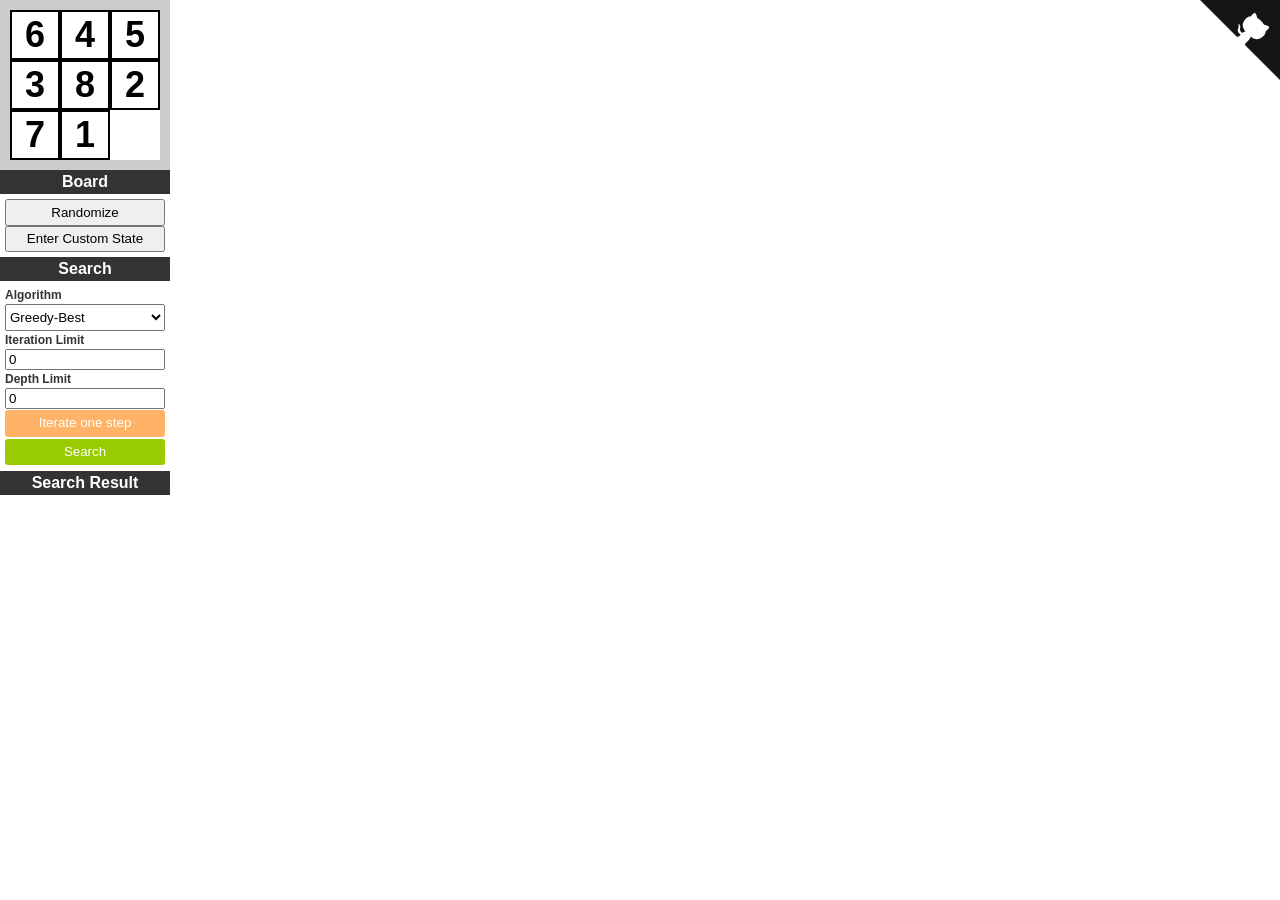
==== index.html @ b962304d "no limit on iteration" ====
<!doctype html>
<html lang="en">
<head>
    <meta charset="utf-8">

    <title>8-Puzzle Solver</title>
    <meta name="description" content="8 puzzle solver and tree visualizer. Supports breadth-first,
        uniform-cost, depth-first, iterative-deepening, greedy-best and A* search algorithms.">
    <meta name="author" content="Deniz Gurkaynak">
    <meta name="viewport" content="width=device-width, initial-scale=1">
    <link rel="icon" type="image/png" href="./favicon.png" />

    <style>.vis .overlay{position:absolute;top:0;left:0;width:100%;height:100%;z-index:10}.vis-active{box-shadow:0 0 10px #86d5f8}.vis [class*=span]{min-height:0;width:auto}div.vis-configuration{position:relative;display:block;float:left;font-size:12px}div.vis-configuration-wrapper{display:block;width:700px}div.vis-configuration-wrapper::after{clear:both;content:"";display:block}div.vis-configuration.vis-config-option-container{display:block;width:495px;background-color:#fff;border:2px solid #f7f8fa;border-radius:4px;margin-top:20px;left:10px;padding-left:5px}div.vis-configuration.vis-config-button{display:block;width:495px;height:25px;vertical-align:middle;line-height:25px;background-color:#f7f8fa;border:2px solid #ceced0;border-radius:4px;margin-top:20px;left:10px;padding-left:5px;cursor:pointer;margin-bottom:30px}div.vis-configuration.vis-config-button.hover{background-color:#4588e6;border:2px solid #214373;color:#fff}div.vis-configuration.vis-config-item{display:block;float:left;width:495px;height:25px;vertical-align:middle;line-height:25px}div.vis-configuration.vis-config-item.vis-config-s2{left:10px;background-color:#f7f8fa;padding-left:5px;border-radius:3px}div.vis-configuration.vis-config-item.vis-config-s3{left:20px;background-color:#e4e9f0;padding-left:5px;border-radius:3px}div.vis-configuration.vis-config-item.vis-config-s4{left:30px;background-color:#cfd8e6;padding-left:5px;border-radius:3px}div.vis-configuration.vis-config-header{font-size:18px;font-weight:700}div.vis-configuration.vis-config-label{width:120px;height:25px;line-height:25px}div.vis-configuration.vis-config-label.vis-config-s3{width:110px}div.vis-configuration.vis-config-label.vis-config-s4{width:100px}div.vis-configuration.vis-config-colorBlock{top:1px;width:30px;height:19px;border:1px solid #444;border-radius:2px;padding:0;margin:0;cursor:pointer}input.vis-configuration.vis-config-checkbox{left:-5px}input.vis-configuration.vis-config-rangeinput{position:relative;top:-5px;width:60px;padding:1px;margin:0;pointer-events:none}input.vis-configuration.vis-config-range{-webkit-appearance:none;border:0 solid #fff;background-color:rgba(0,0,0,0);width:300px;height:20px}input.vis-configuration.vis-config-range::-webkit-slider-runnable-track{width:300px;height:5px;background:#dedede;background:-moz-linear-gradient(top,#dedede 0,#c8c8c8 99%);background:-webkit-gradient(linear,left top,left bottom,color-stop(0,#dedede),color-stop(99%,#c8c8c8));background:-webkit-linear-gradient(top,#dedede 0,#c8c8c8 99%);background:-o-linear-gradient(top,#dedede 0,#c8c8c8 99%);background:-ms-linear-gradient(top,#dedede 0,#c8c8c8 99%);background:linear-gradient(to bottom,#dedede 0,#c8c8c8 99%);border:1px solid #999;box-shadow:#aaa 0 0 3px 0;border-radius:3px}input.vis-configuration.vis-config-range::-webkit-slider-thumb{-webkit-appearance:none;border:1px solid #14334b;height:17px;width:17px;border-radius:50%;background:#3876c2;background:-moz-linear-gradient(top,#3876c2 0,#385380 100%);background:-webkit-gradient(linear,left top,left bottom,color-stop(0,#3876c2),color-stop(100%,#385380));background:-webkit-linear-gradient(top,#3876c2 0,#385380 100%);background:-o-linear-gradient(top,#3876c2 0,#385380 100%);background:-ms-linear-gradient(top,#3876c2 0,#385380 100%);background:linear-gradient(to bottom,#3876c2 0,#385380 100%);box-shadow:#111927 0 0 1px 0;margin-top:-7px}input.vis-configuration.vis-config-range:focus{outline:0}input.vis-configuration.vis-config-range:focus::-webkit-slider-runnable-track{background:#9d9d9d;background:-moz-linear-gradient(top,#9d9d9d 0,#c8c8c8 99%);background:-webkit-gradient(linear,left top,left bottom,color-stop(0,#9d9d9d),color-stop(99%,#c8c8c8));background:-webkit-linear-gradient(top,#9d9d9d 0,#c8c8c8 99%);background:-o-linear-gradient(top,#9d9d9d 0,#c8c8c8 99%);background:-ms-linear-gradient(top,#9d9d9d 0,#c8c8c8 99%);background:linear-gradient(to bottom,#9d9d9d 0,#c8c8c8 99%)}input.vis-configuration.vis-config-range::-moz-range-track{width:300px;height:10px;background:#dedede;background:-moz-linear-gradient(top,#dedede 0,#c8c8c8 99%);background:-webkit-gradient(linear,left top,left bottom,color-stop(0,#dedede),color-stop(99%,#c8c8c8));background:-webkit-linear-gradient(top,#dedede 0,#c8c8c8 99%);background:-o-linear-gradient(top,#dedede 0,#c8c8c8 99%);background:-ms-linear-gradient(top,#dedede 0,#c8c8c8 99%);background:linear-gradient(to bottom,#dedede 0,#c8c8c8 99%);border:1px solid #999;box-shadow:#aaa 0 0 3px 0;border-radius:3px}input.vis-configuration.vis-config-range::-moz-range-thumb{border:none;height:16px;width:16px;border-radius:50%;background:#385380}input.vis-configuration.vis-config-range:-moz-focusring{outline:#fff solid 1px;outline-offset:-1px}input.vis-configuration.vis-config-range::-ms-track{width:300px;height:5px;background:0 0;border-color:transparent;border-width:6px 0;color:transparent}input.vis-configuration.vis-config-range::-ms-fill-lower{background:#777;border-radius:10px}input.vis-configuration.vis-config-range::-ms-fill-upper{background:#ddd;border-radius:10px}input.vis-configuration.vis-config-range::-ms-thumb{border:none;height:16px;width:16px;border-radius:50%;background:#385380}input.vis-configuration.vis-config-range:focus::-ms-fill-lower{background:#888}input.vis-configuration.vis-config-range:focus::-ms-fill-upper{background:#ccc}.vis-configuration-popup{position:absolute;background:rgba(57,76,89,.85);border:2px solid #f2faff;line-height:30px;height:30px;width:150px;text-align:center;color:#fff;font-size:14px;border-radius:4px;-webkit-transition:opacity .3s ease-in-out;-moz-transition:opacity .3s ease-in-out;transition:opacity .3s ease-in-out}.vis-configuration-popup:after,.vis-configuration-popup:before{left:100%;top:50%;border:solid transparent;content:" ";height:0;width:0;position:absolute;pointer-events:none}.vis-configuration-popup:after{border-color:rgba(136,183,213,0);border-left-color:rgba(57,76,89,.85);border-width:8px;margin-top:-8px}.vis-configuration-popup:before{border-color:rgba(194,225,245,0);border-left-color:#f2faff;border-width:12px;margin-top:-12px}div.vis-tooltip{position:absolute;visibility:hidden;padding:5px;white-space:nowrap;font-family:verdana;font-size:14px;color:#000;background-color:#f5f4ed;-moz-border-radius:3px;-webkit-border-radius:3px;border-radius:3px;border:1px solid #808074;box-shadow:3px 3px 10px rgba(0,0,0,.2);pointer-events:none;z-index:5}div.vis-color-picker{position:absolute;top:0;left:30px;margin-top:-140px;margin-left:30px;width:310px;height:444px;z-index:1;padding:10px;border-radius:15px;background-color:#fff;display:none;box-shadow:rgba(0,0,0,.5) 0 0 10px 0}div.vis-color-picker div.vis-arrow{position:absolute;top:147px;left:5px}div.vis-color-picker div.vis-arrow::after,div.vis-color-picker div.vis-arrow::before{right:100%;top:50%;border:solid transparent;content:" ";height:0;width:0;position:absolute;pointer-events:none}div.vis-color-picker div.vis-arrow:after{border-color:rgba(255,255,255,0);border-right-color:#fff;border-width:30px;margin-top:-30px}div.vis-color-picker div.vis-color{position:absolute;width:289px;height:289px;cursor:pointer}div.vis-color-picker div.vis-brightness{position:absolute;top:313px}div.vis-color-picker div.vis-opacity{position:absolute;top:350px}div.vis-color-picker div.vis-selector{position:absolute;top:137px;left:137px;width:15px;height:15px;border-radius:15px;border:1px solid #fff;background:#4c4c4c;background:-moz-linear-gradient(top,#4c4c4c 0,#595959 12%,#666 25%,#474747 39%,#2c2c2c 50%,#000 51%,#111 60%,#2b2b2b 76%,#1c1c1c 91%,#131313 100%);background:-webkit-gradient(linear,left top,left bottom,color-stop(0,#4c4c4c),color-stop(12%,#595959),color-stop(25%,#666),color-stop(39%,#474747),color-stop(50%,#2c2c2c),color-stop(51%,#000),color-stop(60%,#111),color-stop(76%,#2b2b2b),color-stop(91%,#1c1c1c),color-stop(100%,#131313));background:-webkit-linear-gradient(top,#4c4c4c 0,#595959 12%,#666 25%,#474747 39%,#2c2c2c 50%,#000 51%,#111 60%,#2b2b2b 76%,#1c1c1c 91%,#131313 100%);background:-o-linear-gradient(top,#4c4c4c 0,#595959 12%,#666 25%,#474747 39%,#2c2c2c 50%,#000 51%,#111 60%,#2b2b2b 76%,#1c1c1c 91%,#131313 100%);background:-ms-linear-gradient(top,#4c4c4c 0,#595959 12%,#666 25%,#474747 39%,#2c2c2c 50%,#000 51%,#111 60%,#2b2b2b 76%,#1c1c1c 91%,#131313 100%);background:linear-gradient(to bottom,#4c4c4c 0,#595959 12%,#666 25%,#474747 39%,#2c2c2c 50%,#000 51%,#111 60%,#2b2b2b 76%,#1c1c1c 91%,#131313 100%)}div.vis-color-picker div.vis-initial-color,div.vis-color-picker div.vis-new-color{width:140px;height:20px;top:380px;font-size:10px;color:rgba(0,0,0,.4);line-height:20px;vertical-align:middle;position:absolute}div.vis-color-picker div.vis-new-color{border:1px solid rgba(0,0,0,.1);border-radius:5px;left:159px;text-align:right;padding-right:2px}div.vis-color-picker div.vis-initial-color{border:1px solid rgba(0,0,0,.1);border-radius:5px;left:10px;text-align:left;padding-left:2px}div.vis-color-picker div.vis-label{position:absolute;width:300px;left:10px}div.vis-color-picker div.vis-label.vis-brightness{top:300px}div.vis-color-picker div.vis-label.vis-opacity{top:338px}div.vis-color-picker div.vis-button{position:absolute;width:68px;height:25px;border-radius:10px;vertical-align:middle;text-align:center;line-height:25px;top:410px;border:2px solid #d9d9d9;background-color:#f7f7f7;cursor:pointer}div.vis-color-picker div.vis-button.vis-cancel{left:5px}div.vis-color-picker div.vis-button.vis-load{left:82px}div.vis-color-picker div.vis-button.vis-apply{left:159px}div.vis-color-picker div.vis-button.vis-save{left:236px}div.vis-color-picker input.vis-range{width:290px;height:20px}div.vis-network div.vis-manipulation{box-sizing:content-box;border-width:0;border-bottom:1px;border-style:solid;border-color:#d6d9d8;background:#fff;background:-moz-linear-gradient(top,#fff 0,#fcfcfc 48%,#fafafa 50%,#fcfcfc 100%);background:-webkit-gradient(linear,left top,left bottom,color-stop(0,#fff),color-stop(48%,#fcfcfc),color-stop(50%,#fafafa),color-stop(100%,#fcfcfc));background:-webkit-linear-gradient(top,#fff 0,#fcfcfc 48%,#fafafa 50%,#fcfcfc 100%);background:-o-linear-gradient(top,#fff 0,#fcfcfc 48%,#fafafa 50%,#fcfcfc 100%);background:-ms-linear-gradient(top,#fff 0,#fcfcfc 48%,#fafafa 50%,#fcfcfc 100%);background:linear-gradient(to bottom,#fff 0,#fcfcfc 48%,#fafafa 50%,#fcfcfc 100%);padding-top:4px;position:absolute;left:0;top:0;width:100%;height:28px}div.vis-network div.vis-edit-mode{position:absolute;left:0;top:5px;height:30px}div.vis-network div.vis-close{position:absolute;right:0;top:0;width:30px;height:30px;background-position:20px 3px;background-repeat:no-repeat;background-image:url(img/network/cross.png);cursor:pointer;-webkit-touch-callout:none;-webkit-user-select:none;-khtml-user-select:none;-moz-user-select:none;-ms-user-select:none;user-select:none}div.vis-network div.vis-close:hover{opacity:.6}div.vis-network div.vis-edit-mode div.vis-button,div.vis-network div.vis-manipulation div.vis-button{float:left;font-family:verdana;font-size:12px;-moz-border-radius:15px;border-radius:15px;display:inline-block;background-position:0 0;background-repeat:no-repeat;height:24px;margin-left:10px;cursor:pointer;padding:0 8px;-webkit-touch-callout:none;-webkit-user-select:none;-khtml-user-select:none;-moz-user-select:none;-ms-user-select:none;user-select:none}div.vis-network div.vis-manipulation div.vis-button:hover{box-shadow:1px 1px 8px rgba(0,0,0,.2)}div.vis-network div.vis-manipulation div.vis-button:active{box-shadow:1px 1px 8px rgba(0,0,0,.5)}div.vis-network div.vis-manipulation div.vis-button.vis-back{background-image:url(img/network/backIcon.png)}div.vis-network div.vis-manipulation div.vis-button.vis-none:hover{box-shadow:1px 1px 8px transparent;cursor:default}div.vis-network div.vis-manipulation div.vis-button.vis-none:active{box-shadow:1px 1px 8px transparent}div.vis-network div.vis-manipulation div.vis-button.vis-none{padding:0}div.vis-network div.vis-manipulation div.notification{margin:2px;font-weight:700}div.vis-network div.vis-manipulation div.vis-button.vis-add{background-image:url(img/network/addNodeIcon.png)}div.vis-network div.vis-edit-mode div.vis-button.vis-edit,div.vis-network div.vis-manipulation div.vis-button.vis-edit{background-image:url(img/network/editIcon.png)}div.vis-network div.vis-edit-mode div.vis-button.vis-edit.vis-edit-mode{background-color:#fcfcfc;border:1px solid #ccc}div.vis-network div.vis-manipulation div.vis-button.vis-connect{background-image:url(img/network/connectIcon.png)}div.vis-network div.vis-manipulation div.vis-button.vis-delete{background-image:url(img/network/deleteIcon.png)}div.vis-network div.vis-edit-mode div.vis-label,div.vis-network div.vis-manipulation div.vis-label{margin:0 0 0 23px;line-height:25px}div.vis-network div.vis-manipulation div.vis-separator-line{float:left;display:inline-block;width:1px;height:21px;background-color:#bdbdbd;margin:0 7px 0 15px}div.vis-network div.vis-navigation div.vis-button{width:34px;height:34px;-moz-border-radius:17px;border-radius:17px;position:absolute;display:inline-block;background-position:2px 2px;background-repeat:no-repeat;cursor:pointer;-webkit-touch-callout:none;-webkit-user-select:none;-khtml-user-select:none;-moz-user-select:none;-ms-user-select:none;user-select:none}div.vis-network div.vis-navigation div.vis-button:hover{box-shadow:0 0 3px 3px rgba(56,207,21,.3)}div.vis-network div.vis-navigation div.vis-button:active{box-shadow:0 0 1px 3px rgba(56,207,21,.95)}div.vis-network div.vis-navigation div.vis-button.vis-up{background-image:url(img/network/upArrow.png);bottom:50px;left:55px}div.vis-network div.vis-navigation div.vis-button.vis-down{background-image:url(img/network/downArrow.png);bottom:10px;left:55px}div.vis-network div.vis-navigation div.vis-button.vis-left{background-image:url(img/network/leftArrow.png);bottom:10px;left:15px}div.vis-network div.vis-navigation div.vis-button.vis-right{background-image:url(img/network/rightArrow.png);bottom:10px;left:95px}div.vis-network div.vis-navigation div.vis-button.vis-zoomIn{background-image:url(img/network/plus.png);bottom:10px;right:15px}div.vis-network div.vis-navigation div.vis-button.vis-zoomOut{background-image:url(img/network/minus.png);bottom:10px;right:55px}div.vis-network div.vis-navigation div.vis-button.vis-zoomExtends{background-image:url(img/network/zoomExtends.png);bottom:50px;right:15px}.vis-current-time{background-color:#ff7f6e;width:2px;z-index:1;pointer-events:none}.vis-rolling-mode-btn{height:40px;width:40px;position:absolute;top:7px;right:20px;border-radius:50%;font-size:28px;cursor:pointer;opacity:.8;color:#fff;font-weight:700;text-align:center;background:#3876c2}.vis-rolling-mode-btn:before{content:"\26F6"}.vis-rolling-mode-btn:hover{opacity:1}.vis-custom-time{background-color:#6e94ff;width:2px;cursor:move;z-index:1}.vis-panel.vis-background.vis-horizontal .vis-grid.vis-horizontal{position:absolute;width:100%;height:0;border-bottom:1px solid}.vis-panel.vis-background.vis-horizontal .vis-grid.vis-minor{border-color:#e5e5e5}.vis-panel.vis-background.vis-horizontal .vis-grid.vis-major{border-color:#bfbfbf}.vis-data-axis .vis-y-axis.vis-major{width:100%;position:absolute;color:#4d4d4d;white-space:nowrap}.vis-data-axis .vis-y-axis.vis-major.vis-measure{padding:0;margin:0;border:0;visibility:hidden;width:auto}.vis-data-axis .vis-y-axis.vis-minor{position:absolute;width:100%;color:#bebebe;white-space:nowrap}.vis-data-axis .vis-y-axis.vis-minor.vis-measure{padding:0;margin:0;border:0;visibility:hidden;width:auto}.vis-data-axis .vis-y-axis.vis-title{position:absolute;color:#4d4d4d;white-space:nowrap;bottom:20px;text-align:center}.vis-data-axis .vis-y-axis.vis-title.vis-measure{padding:0;margin:0;visibility:hidden;width:auto}.vis-data-axis .vis-y-axis.vis-title.vis-left{bottom:0;-webkit-transform-origin:left top;-moz-transform-origin:left top;-ms-transform-origin:left top;-o-transform-origin:left top;transform-origin:left bottom;-webkit-transform:rotate(-90deg);-moz-transform:rotate(-90deg);-ms-transform:rotate(-90deg);-o-transform:rotate(-90deg);transform:rotate(-90deg)}.vis-data-axis .vis-y-axis.vis-title.vis-right{bottom:0;-webkit-transform-origin:right bottom;-moz-transform-origin:right bottom;-ms-transform-origin:right bottom;-o-transform-origin:right bottom;transform-origin:right bottom;-webkit-transform:rotate(90deg);-moz-transform:rotate(90deg);-ms-transform:rotate(90deg);-o-transform:rotate(90deg);transform:rotate(90deg)}.vis-legend{background-color:rgba(247,252,255,.65);padding:5px;border:1px solid #b3b3b3;box-shadow:2px 2px 10px rgba(154,154,154,.55)}.vis-legend-text{white-space:nowrap;display:inline-block}.vis-item{position:absolute;color:#1a1a1a;border-color:#97b0f8;border-width:1px;background-color:#d5ddf6;display:inline-block;z-index:1}.vis-item.vis-point.vis-selected,.vis-item.vis-selected{background-color:#fff785}.vis-item.vis-selected{border-color:#ffc200;z-index:2}.vis-editable.vis-selected{cursor:move}.vis-item.vis-box{text-align:center;border-style:solid;border-radius:2px}.vis-item.vis-point{background:0 0}.vis-item.vis-dot{position:absolute;padding:0;border-width:4px;border-style:solid;border-radius:4px}.vis-item.vis-range{border-style:solid;border-radius:2px;box-sizing:border-box}.vis-item.vis-background{border:none;background-color:rgba(213,221,246,.4);box-sizing:border-box;padding:0;margin:0}.vis-item .vis-item-overflow{position:relative;width:100%;height:100%;padding:0;margin:0;overflow:hidden}.vis-item-visible-frame{white-space:nowrap}.vis-item.vis-range .vis-item-content{position:relative;display:inline-block}.vis-item.vis-background .vis-item-content{position:absolute;display:inline-block}.vis-item.vis-line{padding:0;position:absolute;width:0;border-left-width:1px;border-left-style:solid}.vis-item .vis-item-content{white-space:nowrap;box-sizing:border-box;padding:5px}.vis-item .vis-onUpdateTime-tooltip{position:absolute;background:#4f81bd;color:#fff;width:200px;text-align:center;white-space:nowrap;padding:5px;border-radius:1px;transition:.4s;-o-transition:.4s;-moz-transition:.4s;-webkit-transition:.4s}.vis-item .vis-delete,.vis-item .vis-delete-rtl{position:absolute;top:0;width:24px;height:24px;box-sizing:border-box;padding:0 5px;cursor:pointer;-webkit-transition:background .2s linear;-moz-transition:background .2s linear;-ms-transition:background .2s linear;-o-transition:background .2s linear;transition:background .2s linear}.vis-item .vis-delete{right:-24px}.vis-item .vis-delete-rtl{left:-24px}.vis-item .vis-delete-rtl:after,.vis-item .vis-delete:after{content:"\00D7";color:red;font-family:arial,sans-serif;font-size:22px;font-weight:700;-webkit-transition:color .2s linear;-moz-transition:color .2s linear;-ms-transition:color .2s linear;-o-transition:color .2s linear;transition:color .2s linear}.vis-item .vis-delete-rtl:hover,.vis-item .vis-delete:hover{background:red}.vis-item .vis-delete-rtl:hover:after,.vis-item .vis-delete:hover:after{color:#fff}.vis-item .vis-drag-center{position:absolute;width:100%;height:100%;top:0;left:0;cursor:move}.vis-item.vis-range .vis-drag-left,.vis-item.vis-range .vis-drag-right{position:absolute;width:24px;max-width:20%;min-width:2px;height:100%;top:0}.vis-item.vis-range .vis-drag-left{left:-4px;cursor:w-resize}.vis-item.vis-range .vis-drag-right{right:-4px;cursor:e-resize}.vis-range.vis-item.vis-readonly .vis-drag-left,.vis-range.vis-item.vis-readonly .vis-drag-right{cursor:auto}.vis-labelset .vis-label.draggable,.vis-nesting-group{cursor:pointer}.vis-itemset{position:relative;padding:0;margin:0;box-sizing:border-box}.vis-itemset .vis-background,.vis-itemset .vis-foreground{position:absolute;width:100%;height:100%;overflow:visible}.vis-axis{position:absolute;width:100%;height:0;left:0;z-index:1}.vis-foreground .vis-group{position:relative;box-sizing:border-box;border-bottom:1px solid #bfbfbf}.vis-foreground .vis-group:last-child{border-bottom:none}.vis-nested-group{background:#f5f5f5}.vis-label.vis-nesting-group.expanded:before{content:"\25BC"}.vis-label.vis-nesting-group.collapsed-rtl:before{content:"\25C0"}.vis-label.vis-nesting-group.collapsed:before{content:"\25B6"}.vis-overlay{position:absolute;top:0;left:0;width:100%;height:100%;z-index:10}.vis-labelset,.vis-labelset .vis-label{position:relative;box-sizing:border-box}.vis-labelset{overflow:hidden}.vis-labelset .vis-label{left:0;top:0;width:100%;color:#4d4d4d;border-bottom:1px solid #bfbfbf}.vis-labelset .vis-label:last-child{border-bottom:none}.vis-labelset .vis-label .vis-inner{display:inline-block;padding:5px}.vis-labelset .vis-label .vis-inner.vis-hidden{padding:0}.vis-panel{position:absolute;padding:0;margin:0;box-sizing:border-box}.vis-panel.vis-bottom,.vis-panel.vis-center,.vis-panel.vis-left,.vis-panel.vis-right,.vis-panel.vis-top{border:1px #bfbfbf}.vis-panel.vis-center,.vis-panel.vis-left,.vis-panel.vis-right{border-top-style:solid;border-bottom-style:solid;overflow:hidden}.vis-left.vis-panel.vis-vertical-scroll,.vis-right.vis-panel.vis-vertical-scroll{height:100%;overflow-x:hidden;overflow-y:scroll}.vis-background,.vis-time-axis,.vis-timeline{overflow:hidden}.vis-left.vis-panel.vis-vertical-scroll{direction:rtl}.vis-left.vis-panel.vis-vertical-scroll .vis-content,.vis-right.vis-panel.vis-vertical-scroll{direction:ltr}.vis-right.vis-panel.vis-vertical-scroll .vis-content{direction:rtl}.vis-panel.vis-bottom,.vis-panel.vis-center,.vis-panel.vis-top{border-left-style:solid;border-right-style:solid}.vis-panel>.vis-content{position:relative}.vis-panel .vis-shadow{position:absolute;width:100%;height:1px;box-shadow:0 0 10px rgba(0,0,0,.8)}.vis-panel .vis-shadow.vis-top{top:-1px;left:0}.vis-panel .vis-shadow.vis-bottom{bottom:-1px;left:0}.vis-graph-group0{fill:#4f81bd;fill-opacity:0;stroke-width:2px;stroke:#4f81bd}.vis-graph-group1{fill:#f79646;fill-opacity:0;stroke-width:2px;stroke:#f79646}.vis-graph-group2{fill:#8c51cf;fill-opacity:0;stroke-width:2px;stroke:#8c51cf}.vis-graph-group3{fill:#75c841;fill-opacity:0;stroke-width:2px;stroke:#75c841}.vis-graph-group4{fill:#ff0100;fill-opacity:0;stroke-width:2px;stroke:#ff0100}.vis-graph-group5{fill:#37d8e6;fill-opacity:0;stroke-width:2px;stroke:#37d8e6}.vis-graph-group6{fill:#042662;fill-opacity:0;stroke-width:2px;stroke:#042662}.vis-graph-group7{fill:#00ff26;fill-opacity:0;stroke-width:2px;stroke:#00ff26}.vis-graph-group8{fill:#f0f;fill-opacity:0;stroke-width:2px;stroke:#f0f}.vis-graph-group9{fill:#8f3938;fill-opacity:0;stroke-width:2px;stroke:#8f3938}.vis-timeline .vis-fill{fill-opacity:.1;stroke:none}.vis-timeline .vis-bar{fill-opacity:.5;stroke-width:1px}.vis-timeline .vis-point{stroke-width:2px;fill-opacity:1}.vis-timeline .vis-legend-background{stroke-width:1px;fill-opacity:.9;fill:#fff;stroke:#c2c2c2}.vis-timeline .vis-outline{stroke-width:1px;fill-opacity:1;fill:#fff;stroke:#e5e5e5}.vis-timeline .vis-icon-fill{fill-opacity:.3;stroke:none}.vis-time-axis{position:relative}.vis-time-axis.vis-foreground{top:0;left:0;width:100%}.vis-time-axis.vis-background{position:absolute;top:0;left:0;width:100%;height:100%}.vis-time-axis .vis-text{position:absolute;color:#4d4d4d;padding:3px;overflow:hidden;box-sizing:border-box;white-space:nowrap}#controls #search,#controls #searchStep,#controls #searchStop,#controls .heading{color:#fff;line-height:150%}.vis-time-axis .vis-text.vis-measure{position:absolute;padding-left:0;padding-right:0;margin-left:0;margin-right:0;visibility:hidden}.vis-time-axis .vis-grid.vis-vertical{position:absolute;border-left:1px solid}.vis-time-axis .vis-grid.vis-vertical-rtl{position:absolute;border-right:1px solid}.vis-time-axis .vis-grid.vis-minor{border-color:#e5e5e5}.vis-time-axis .vis-grid.vis-major{border-color:#bfbfbf}.vis-timeline{position:relative;border:1px solid #bfbfbf;padding:0;margin:0;box-sizing:border-box}#board,#controls,#visualization,.board-item{position:absolute}html,margin{margin:0;padding:0;font-family:Arial,Helvetica,sans-serif;font-size:16px}#board{width:150px;height:150px;top:0;left:0;border:10px solid #ccc}.board-item{border:2px solid #000;font-size:36px;font-weight:800;line-height:46px;text-align:center;width:50px;height:50px;box-sizing:border-box;top:0;left:0}#controls label,#searchResult{font-size:.75em}#board.animation .board-item{-webkit-transition:all .5s;transition:all .5s}#controls{width:170px;top:170px;left:0;bottom:0;overflow-y:auto}#controls button,select{width:100%;height:2em}#controls input[type=number]{width:100%;box-sizing:border-box}#controls .heading{background:#333;font-weight:700;text-align:center}#controls label{display:block;background:#fff;color:#333;text-align:left;line-height:150%;font-weight:800}#visualization{left:170px;top:0;bottom:0;right:0}.vis-configuration-wrapper{display:none!important}#controls #search{width:100%;background:#9c0;border:0;border-radius:3px;margin:1px 0}#controls #searchStop{width:100%;background:#f66;border:0;border-radius:3px;margin:1px 0}#controls #searchStep{width:100%;background:#ffb366;border:0;border-radius:3px;margin:1px 0}#controls .content{margin:5px}</style>

</head>

<body>
    <div id="board">
        <div id="board-item-1" class="board-item">1</div>
        <div id="board-item-2" class="board-item">2</div>
        <div id="board-item-3" class="board-item">3</div>
        <div id="board-item-4" class="board-item">4</div>
        <div id="board-item-5" class="board-item">5</div>
        <div id="board-item-6" class="board-item">6</div>
        <div id="board-item-7" class="board-item">7</div>
        <div id="board-item-8" class="board-item">8</div>
    </div>
    <div id="visualization"></div>
    <div id="controls">
        <div class="heading">Board</div>
        <div class="content">
            <button id="randomize">Randomize</button>
            <button id="customInput">Enter Custom State</button>
        </div>

        <div class="heading">Search</div>
        <div class="content">
            <label>Algorithm</label>
            <select id="searchType">
                <option value="breadthFirst">Breadth-First</option>
                <option value="uniformCost">Uniform-Cost</option>
                <option value="depthFirst">Depth-First</option>
                <option value="iterativeDeepening">Iterative-Deepening</option>
                <option value="greedyBest" selected>Greedy-Best</option>
                <option value="aStar">A*</option>
            </select>
            <label>Iteration Limit</label>
            <input type="number" id="iterationLimit" value="0">
            <label>Depth Limit</label>
            <input type="number" id="depthLimit" value="0">
            <label style="display: none;">
                <input type="checkbox" id="visualizationCheck" checked>
                Visualization
            </label>
            <label style="display: none;">
                <input type="checkbox" id="expandedNodeCheck">
                Early check optimization
            </label>

            <button id="searchStep">Iterate one step</button>
            <button id="search">Search</button>
            <button id="searchStop" style="display: none;">Stop</button>
        </div>

        <div class="heading">Search Result</div>
        <div id="searchResult" class="content"></div>
    </div>

    <a href="https://github.com/dgurkaynak/8-puzzle-solver" class="github-corner" aria-label="View source on Github"><svg width="80" height="80" viewBox="0 0 250 250" style="fill:#151513; color:#fff; position: absolute; top: 0; border: 0; right: 0;" aria-hidden="true"><path d="M0,0 L115,115 L130,115 L142,142 L250,250 L250,0 Z"></path><path d="M128.3,109.0 C113.8,99.7 119.0,89.6 119.0,89.6 C122.0,82.7 120.5,78.6 120.5,78.6 C119.2,72.0 123.4,76.3 123.4,76.3 C127.3,80.9 125.5,87.3 125.5,87.3 C122.9,97.6 130.6,101.9 134.4,103.2" fill="currentColor" style="transform-origin: 130px 106px;" class="octo-arm"></path><path d="M115.0,115.0 C114.9,115.1 118.7,116.5 119.8,115.4 L133.7,101.6 C136.9,99.2 139.9,98.4 142.2,98.6 C133.8,88.0 127.5,74.4 143.8,58.0 C148.5,53.4 154.0,51.2 159.7,51.0 C160.3,49.4 163.2,43.6 171.4,40.1 C171.4,40.1 176.1,42.5 178.8,56.2 C183.1,58.6 187.2,61.8 190.9,65.4 C194.5,69.0 197.7,73.2 200.1,77.6 C213.8,80.2 216.3,84.9 216.3,84.9 C212.7,93.1 206.9,96.0 205.4,96.6 C205.1,102.4 203.0,107.8 198.3,112.5 C181.9,128.9 168.3,122.5 157.7,114.1 C157.9,116.9 156.7,120.9 152.7,124.9 L141.0,136.5 C139.8,137.7 141.6,141.9 141.8,141.8 Z" fill="currentColor" class="octo-body"></path></svg></a><style>.github-corner:hover .octo-arm{animation:octocat-wave 560ms ease-in-out}@keyframes octocat-wave{0%,100%{transform:rotate(0)}20%,60%{transform:rotate(-25deg)}40%,80%{transform:rotate(10deg)}}@media (max-width:500px){.github-corner:hover .octo-arm{animation:none}.github-corner .octo-arm{animation:octocat-wave 560ms ease-in-out}}</style>

    <script>(function(){function Js(t,e,i){switch(i.length){case 0:return t.call(e);case 1:return t.call(e,i[0]);case 2:return t.call(e,i[0],i[1]);case 3:return t.call(e,i[0],i[1],i[2])}return t.apply(e,i)}function Qs(t,e,i,n){for(var o=-1,s=null==t?0:t.length;++o<s;){var r=t[o];e(n,r,i(r),t)}return n}function tr(t,e){for(var i=-1,n=null==t?0:t.length;++i<n&&!1!==e(t[i],i,t););return t}function er(t,e){for(var i=-1,n=null==t?0:t.length;++i<n;)if(!e(t[i],i,t))return!1;return!0}function ir(t,e){for(var i=-1,n=null==t?0:t.length,o=0,s=[];++i<n;){var r=t[i];e(r,i,t)&&(s[o++]=r)}return s}function nr(t,e){return!(null==t||!t.length)&&-1<cr(t,e,0)}function or(t,e,i){for(var n=-1,o=null==t?0:t.length;++n<o;)if(i(e,t[n]))return!0;return!1}function sr(t,e){for(var i=-1,n=null==t?0:t.length,o=Array(n);++i<n;)o[i]=e(t[i],i,t);return o}function rr(t,e){for(var i=-1,n=e.length,o=t.length;++i<n;)t[o+i]=e[i];return t}function ar(t,e,i,n){var o=-1,s=null==t?0:t.length;for(n&&s&&(i=t[++o]);++o<s;)i=e(i,t[o],o,t);return i}function hr(t,e,i,n){var o=null==t?0:t.length;for(n&&o&&(i=t[--o]);o--;)i=e(i,t[o],o,t);return i}function dr(t,e){for(var i=-1,n=null==t?0:t.length;++i<n;)if(e(t[i],i,t))return!0;return!1}function lr(t,n,e){var o;return e(t,function(t,e,i){if(n(t,e,i))return o=e,!1}),o}function ur(t,e,i,n){for(var o=t.length,s=i+(n?1:-1);n?s--:++s<o;)if(e(t[s],s,t))return s;return-1}function cr(t,e,i){return e==e?function(t,e,i){for(var n=i-1,o=t.length;++n<o;)if(t[n]===e)return n;return-1}(t,e,i):ur(t,fr,i)}function pr(t,e,i,n){for(var o=i-1,s=t.length;++o<s;)if(n(t[o],e))return o;return-1}function fr(t){return t!=t}function mr(t,e){var i=null==t?0:t.length;return i?yr(t,e)/i:Hr}function vr(e){return function(t){return null==t?Ar:t[e]}}function t(e){return function(t){return null==e?Ar:e[t]}}function gr(t,n,o,s,e){return e(t,function(t,e,i){o=s?(s=!1,t):n(o,t,e,i)}),o}function yr(t,e){for(var i,n=-1,o=t.length;++n<o;){var s=e(t[n]);s!==Ar&&(i=i===Ar?s:i+s)}return i}function br(t,e){for(var i=-1,n=Array(t);++i<t;)n[i]=e(i);return n}function _r(t){return t?t.slice(0,Rr(t)+1).replace(Pa,""):t}function wr(e){return function(t){return e(t)}}function xr(e,t){return sr(t,function(t){return e[t]})}function kr(t,e){return t.has(e)}function Sr(t,e){for(var i=-1,n=t.length;++i<n&&-1<cr(e,t[i],0););return i}function Dr(t,e){for(var i=t.length;i--&&-1<cr(e,t[i],0););return i}function Er(t){return"\\"+R[t]}function Mr(t){return N.test(t)}function Or(t){var i=-1,n=Array(t.size);return t.forEach(function(t,e){n[++i]=[e,t]}),n}function Cr(e,i){return function(t){return e(i(t))}}function Tr(t,e){for(var i=-1,n=t.length,o=0,s=[];++i<n;){var r=t[i];r!==e&&r!==Br||(t[i]=Br,s[o++]=i)}return s}function Ir(t){var e=-1,i=Array(t.size);return t.forEach(function(t){i[++e]=t}),i}function Pr(t){return Mr(t)?function(t){for(var e=P.lastIndex=0;P.test(t);)++e;return e}(t):H(t)}function Nr(t){return Mr(t)?function(t){return t.match(P)||[]}(t):function(t){return t.split("")}(t)}function Rr(t){for(var e=t.length;e--&&i.test(t.charAt(e)););return e}var Ar,Lr="Expected a function",zr="__lodash_hash_undefined__",Br="__lodash_placeholder__",Fr=128,jr=9007199254740991,Hr=NaN,Wr=4294967295,Yr=[["ary",Fr],["bind",1],["bindKey",2],["curry",8],["curryRight",16],["flip",512],["partial",32],["partialRight",64],["rearg",256]],Gr="[object Arguments]",Vr="[object Array]",Ur="[object Boolean]",qr="[object Date]",Xr="[object Error]",Zr="[object Function]",Kr="[object GeneratorFunction]",$r="[object Map]",Jr="[object Number]",Qr="[object Object]",ta="[object Promise]",ea="[object RegExp]",ia="[object Set]",na="[object String]",oa="[object Symbol]",sa="[object WeakMap]",ra="[object ArrayBuffer]",aa="[object DataView]",ha="[object Float32Array]",da="[object Float64Array]",la="[object Int8Array]",ua="[object Int16Array]",ca="[object Int32Array]",pa="[object Uint8Array]",fa="[object Uint8ClampedArray]",ma="[object Uint16Array]",va="[object Uint32Array]",ga=/\b__p \+= '';/g,ya=/\b(__p \+=) '' \+/g,ba=/(__e\(.*?\)|\b__t\)) \+\n'';/g,_a=/&(?:amp|lt|gt|quot|#39);/g,wa=/[&<>"']/g,xa=RegExp(_a.source),ka=RegExp(wa.source),Sa=/<%-([\s\S]+?)%>/g,Da=/<%([\s\S]+?)%>/g,Ea=/<%=([\s\S]+?)%>/g,Ma=/\.|\[(?:[^[\]]*|(["'])(?:(?!\1)[^\\]|\\.)*?\1)\]/,Oa=/^\w*$/,Ca=/[^.[\]]+|\[(?:(-?\d+(?:\.\d+)?)|(["'])((?:(?!\2)[^\\]|\\.)*?)\2)\]|(?=(?:\.|\[\])(?:\.|\[\]|$))/g,Ta=/[\\^$.*+?()[\]{}|]/g,Ia=RegExp(Ta.source),Pa=/^\s+/,i=/\s/,Na=/\{(?:\n\/\* \[wrapped with .+\] \*\/)?\n?/,Ra=/\{\n\/\* \[wrapped with (.+)\] \*/,Aa=/,? & /,La=/[^\x00-\x2f\x3a-\x40\x5b-\x60\x7b-\x7f]+/g,za=/[()=,{}\[\]\/\s]/,Ba=/\\(\\)?/g,Fa=/\$\{([^\\}]*(?:\\.[^\\}]*)*)\}/g,ja=/\w*$/,Ha=/^[-+]0x[0-9a-f]+$/i,Wa=/^0b[01]+$/i,Ya=/^\[object .+?Constructor\]$/,Ga=/^0o[0-7]+$/i,Va=/^(?:0|[1-9]\d*)$/,Ua=/[\xc0-\xd6\xd8-\xf6\xf8-\xff\u0100-\u017f]/g,qa=/($^)/,Xa=/['\n\r\u2028\u2029\\]/g,e="\\ud800-\\udfff",n="\\u0300-\\u036f\\ufe20-\\ufe2f\\u20d0-\\u20ff",o="\\u2700-\\u27bf",s="a-z\\xdf-\\xf6\\xf8-\\xff",r="A-Z\\xc0-\\xd6\\xd8-\\xde",a="\\ufe0e\\ufe0f",h="\\xac\\xb1\\xd7\\xf7\\x00-\\x2f\\x3a-\\x40\\x5b-\\x60\\x7b-\\xbf\\u2000-\\u206f \\t\\x0b\\f\\xa0\\ufeff\\n\\r\\u2028\\u2029\\u1680\\u180e\\u2000\\u2001\\u2002\\u2003\\u2004\\u2005\\u2006\\u2007\\u2008\\u2009\\u200a\\u202f\\u205f\\u3000",d="['’]",l="["+e+"]",u="["+h+"]",c="["+n+"]",p="\\d+",f="["+o+"]",m="["+s+"]",v="[^"+e+h+p+o+s+r+"]",g="\\ud83c[\\udffb-\\udfff]",y="[^"+e+"]",b="(?:\\ud83c[\\udde6-\\uddff]){2}",_="[\\ud800-\\udbff][\\udc00-\\udfff]",w="["+r+"]",x="\\u200d",k="(?:"+m+"|"+v+")",S="(?:"+w+"|"+v+")",D="(?:['’](?:d|ll|m|re|s|t|ve))?",E="(?:['’](?:D|LL|M|RE|S|T|VE))?",M="(?:"+c+"|"+g+")"+"?",O="["+a+"]?",C=O+M+("(?:"+x+"(?:"+[y,b,_].join("|")+")"+O+M+")*"),T="(?:"+[f,b,_].join("|")+")"+C,I="(?:"+[y+c+"?",c,b,_,l].join("|")+")",Za=RegExp(d,"g"),Ka=RegExp(c,"g"),P=RegExp(g+"(?="+g+")|"+I+C,"g"),$a=RegExp([w+"?"+m+"+"+D+"(?="+[u,w,"$"].join("|")+")",S+"+"+E+"(?="+[u,w+k,"$"].join("|")+")",w+"?"+k+"+"+D,w+"+"+E,"\\d*(?:1ST|2ND|3RD|(?![123])\\dTH)(?=\\b|[a-z_])","\\d*(?:1st|2nd|3rd|(?![123])\\dth)(?=\\b|[A-Z_])",p,T].join("|"),"g"),N=RegExp("["+x+e+n+a+"]"),Ja=/[a-z][A-Z]|[A-Z]{2}[a-z]|[0-9][a-zA-Z]|[a-zA-Z][0-9]|[^a-zA-Z0-9 ]/,Qa=["Array","Buffer","DataView","Date","Error","Float32Array","Float64Array","Function","Int8Array","Int16Array","Int32Array","Map","Math","Object","Promise","RegExp","Set","String","Symbol","TypeError","Uint8Array","Uint8ClampedArray","Uint16Array","Uint32Array","WeakMap","_","clearTimeout","isFinite","parseInt","setTimeout"],th=-1,eh={};eh[ha]=eh[da]=eh[la]=eh[ua]=eh[ca]=eh[pa]=eh[fa]=eh[ma]=eh[va]=!0,eh[Gr]=eh[Vr]=eh[ra]=eh[Ur]=eh[aa]=eh[qr]=eh[Xr]=eh[Zr]=eh[$r]=eh[Jr]=eh[Qr]=eh[ea]=eh[ia]=eh[na]=eh[sa]=!1;var ih={};ih[Gr]=ih[Vr]=ih[ra]=ih[aa]=ih[Ur]=ih[qr]=ih[ha]=ih[da]=ih[la]=ih[ua]=ih[ca]=ih[$r]=ih[Jr]=ih[Qr]=ih[ea]=ih[ia]=ih[na]=ih[oa]=ih[pa]=ih[fa]=ih[ma]=ih[va]=!0,ih[Xr]=ih[Zr]=ih[sa]=!1;var R={"\\":"\\","'":"'","\n":"n","\r":"r","\u2028":"u2028","\u2029":"u2029"},nh=parseFloat,oh=parseInt,A="object"==typeof global&&global&&global.Object===Object&&global,L="object"==typeof self&&self&&self.Object===Object&&self,sh=A||L||Function("return this")(),z="object"==typeof exports&&exports&&!exports.nodeType&&exports,B=z&&"object"==typeof module&&module&&!module.nodeType&&module,rh=B&&B.exports===z,F=rh&&A.process,j=function(){try{var t=B&&B.require&&B.require("util").types;return t||F&&F.binding&&F.binding("util")}catch(t){}}(),ah=j&&j.isArrayBuffer,hh=j&&j.isDate,dh=j&&j.isMap,lh=j&&j.isRegExp,uh=j&&j.isSet,ch=j&&j.isTypedArray,H=vr("length"),ph=t({"À":"A","Á":"A","Â":"A","Ã":"A","Ä":"A","Å":"A","à":"a","á":"a","â":"a","ã":"a","ä":"a","å":"a","Ç":"C","ç":"c","Ð":"D","ð":"d","È":"E","É":"E","Ê":"E","Ë":"E","è":"e","é":"e","ê":"e","ë":"e","Ì":"I","Í":"I","Î":"I","Ï":"I","ì":"i","í":"i","î":"i","ï":"i","Ñ":"N","ñ":"n","Ò":"O","Ó":"O","Ô":"O","Õ":"O","Ö":"O","Ø":"O","ò":"o","ó":"o","ô":"o","õ":"o","ö":"o","ø":"o","Ù":"U","Ú":"U","Û":"U","Ü":"U","ù":"u","ú":"u","û":"u","ü":"u","Ý":"Y","ý":"y","ÿ":"y","Æ":"Ae","æ":"ae","Þ":"Th","þ":"th","ß":"ss","Ā":"A","Ă":"A","Ą":"A","ā":"a","ă":"a","ą":"a","Ć":"C","Ĉ":"C","Ċ":"C","Č":"C","ć":"c","ĉ":"c","ċ":"c","č":"c","Ď":"D","Đ":"D","ď":"d","đ":"d","Ē":"E","Ĕ":"E","Ė":"E","Ę":"E","Ě":"E","ē":"e","ĕ":"e","ė":"e","ę":"e","ě":"e","Ĝ":"G","Ğ":"G","Ġ":"G","Ģ":"G","ĝ":"g","ğ":"g","ġ":"g","ģ":"g","Ĥ":"H","Ħ":"H","ĥ":"h","ħ":"h","Ĩ":"I","Ī":"I","Ĭ":"I","Į":"I","İ":"I","ĩ":"i","ī":"i","ĭ":"i","į":"i","ı":"i","Ĵ":"J","ĵ":"j","Ķ":"K","ķ":"k","ĸ":"k","Ĺ":"L","Ļ":"L","Ľ":"L","Ŀ":"L","Ł":"L","ĺ":"l","ļ":"l","ľ":"l","ŀ":"l","ł":"l","Ń":"N","Ņ":"N","Ň":"N","Ŋ":"N","ń":"n","ņ":"n","ň":"n","ŋ":"n","Ō":"O","Ŏ":"O","Ő":"O","ō":"o","ŏ":"o","ő":"o","Ŕ":"R","Ŗ":"R","Ř":"R","ŕ":"r","ŗ":"r","ř":"r","Ś":"S","Ŝ":"S","Ş":"S","Š":"S","ś":"s","ŝ":"s","ş":"s","š":"s","Ţ":"T","Ť":"T","Ŧ":"T","ţ":"t","ť":"t","ŧ":"t","Ũ":"U","Ū":"U","Ŭ":"U","Ů":"U","Ű":"U","Ų":"U","ũ":"u","ū":"u","ŭ":"u","ů":"u","ű":"u","ų":"u","Ŵ":"W","ŵ":"w","Ŷ":"Y","ŷ":"y","Ÿ":"Y","Ź":"Z","Ż":"Z","Ž":"Z","ź":"z","ż":"z","ž":"z","Ĳ":"IJ","ĳ":"ij","Œ":"Oe","œ":"oe","ŉ":"'n","ſ":"s"}),fh=t({"&":"&amp;","<":"&lt;",">":"&gt;",'"':"&quot;","'":"&#39;"}),mh=t({"&amp;":"&","&lt;":"<","&gt;":">","&quot;":'"',"&#39;":"'"}),vh=function t(e){function v(t){if(oi(t)&&!ts(t)&&!(t instanceof y)){if(t instanceof g)return t;if(Xi.call(t,"__wrapped__"))return Te(t)}return new g(t)}function s(){}function g(t,e){this.__wrapped__=t,this.__actions__=[],this.__chain__=!!e,this.__index__=0,this.__values__=Ar}function y(t){this.__wrapped__=t,this.__actions__=[],this.__dir__=1,this.__filtered__=!1,this.__iteratees__=[],this.__takeCount__=Wr,this.__views__=[]}function i(t){var e=-1,i=null==t?0:t.length;for(this.clear();++e<i;){var n=t[e];this.set(n[0],n[1])}}function o(t){var e=-1,i=null==t?0:t.length;for(this.clear();++e<i;){var n=t[e];this.set(n[0],n[1])}}function a(t){var e=-1,i=null==t?0:t.length;for(this.clear();++e<i;){var n=t[e];this.set(n[0],n[1])}}function b(t){var e=-1,i=null==t?0:t.length;for(this.__data__=new a;++e<i;)this.add(t[e])}function _(t){this.size=(this.__data__=new o(t)).size}function n(t,e){var i=ts(t),n=!i&&Qo(t),o=!i&&!n&&is(t),s=!i&&!n&&!o&&as(t),r=i||n||o||s,a=r?br(t.length,Hi):[],h=a.length;for(var d in t)!e&&!Xi.call(t,d)||r&&("length"==d||o&&("offset"==d||"parent"==d)||s&&("buffer"==d||"byteLength"==d||"byteOffset"==d)||me(d,h))||a.push(d);return a}function r(t){var e=t.length;return e?t[nt(0,e-1)]:Ar}function m(t,e,i){(i===Ar||Ke(t[e],i))&&(i!==Ar||e in t)||l(t,e,i)}function w(t,e,i){var n=t[e];Xi.call(t,e)&&Ke(n,i)&&(i!==Ar||e in t)||l(t,e,i)}function h(t,e){for(var i=t.length;i--;)if(Ke(t[i][0],e))return i;return-1}function d(t,n,o,s){return Xn(t,function(t,e,i){n(s,t,o(t),i)}),s}function x(t,e){return t&&Pt(e,yi(e),t)}function l(t,e,i){"__proto__"==e&&pn?pn(t,e,{configurable:!0,enumerable:!0,value:i,writable:!0}):t[e]=i}function u(t,e){for(var i=-1,n=e.length,o=Ri(n),s=null==t;++i<n;)o[i]=s?Ar:vi(t,e[i]);return o}function c(t,e,i){return t==t&&(i!==Ar&&(t=t<=i?t:i),e!==Ar&&(t=e<=t?t:e)),t}function k(i,n,o,t,e,s){var r,a=1&n,h=2&n,d=4&n;if(o&&(r=e?o(i,t,e,s):o(i)),r!==Ar)return r;if(!ni(i))return i;var l=ts(i);if(l){if(r=function(t){var e=t.length,i=new t.constructor(e);return e&&"string"==typeof t[0]&&Xi.call(t,"index")&&(i.index=t.index,i.input=t.input),i}(i),!a)return It(i,r)}else{var u=ro(i),c=u==Zr||u==Kr;if(is(i))return Dt(i,a);if(u==Qr||u==Gr||c&&!e){if(r=h||c?{}:pe(i),!a)return h?function(t,e){return Pt(t,so(t),e)}(i,function(t,e){return t&&Pt(e,bi(e),t)}(r,i)):function(t,e){return Pt(t,oo(t),e)}(i,x(r,i))}else{if(!ih[u])return e?i:{};r=function(t,e,i){var n=t.constructor;switch(e){case ra:return Et(t);case Ur:case qr:return new n(+t);case aa:return function(t,e){return new t.constructor(e?Et(t.buffer):t.buffer,t.byteOffset,t.byteLength)}(t,i);case ha:case da:case la:case ua:case ca:case pa:case fa:case ma:case va:return Mt(t,i);case $r:return new n;case Jr:case na:return new n(t);case ea:return function(t){var e=new t.constructor(t.source,ja.exec(t));return e.lastIndex=t.lastIndex,e}(t);case ia:return new n;case oa:return function(t){return Gn?Fi(Gn.call(t)):{}}(t)}}(i,u,a)}}var p=(s=s||new _).get(i);if(p)return p;s.set(i,r),rs(i)?i.forEach(function(t){r.add(k(t,n,o,t,i,s))}):os(i)&&i.forEach(function(t,e){r.set(e,k(t,n,o,e,i,s))});var f=l?Ar:(d?h?se:oe:h?bi:yi)(i);return tr(f||i,function(t,e){f&&(t=i[e=t]),w(r,e,k(t,n,o,e,i,s))}),r}function p(t,e,i){var n=i.length;if(null==t)return!n;for(t=Fi(t);n--;){var o=i[n],s=e[o],r=t[o];if(r===Ar&&!(o in t)||!s(r))return!1}return!0}function f(t,e,i){if("function"!=typeof t)throw new Wi(Lr);return co(function(){t.apply(Ar,i)},e)}function S(t,e,i,n){var o=-1,s=nr,r=!0,a=t.length,h=[],d=e.length;if(!a)return h;i&&(e=sr(e,wr(i))),n?(s=or,r=!1):200<=e.length&&(s=kr,r=!1,e=new b(e));t:for(;++o<a;){var l=t[o],u=null==i?l:i(l);if(l=n||0!==l?l:0,r&&u==u){for(var c=d;c--;)if(e[c]===u)continue t;h.push(l)}else s(e,u,n)||h.push(l)}return h}function D(t,n){var o=!0;return Xn(t,function(t,e,i){return o=!!n(t,e,i)}),o}function E(t,e,i){for(var n=-1,o=t.length;++n<o;){var s=t[n],r=e(s);if(null!=r&&(a===Ar?r==r&&!hi(r):i(r,a)))var a=r,h=s}return h}function M(t,n){var o=[];return Xn(t,function(t,e,i){n(t,e,i)&&o.push(t)}),o}function O(t,e,i,n,o){var s=-1,r=t.length;for(i=i||fe,o=o||[];++s<r;){var a=t[s];0<e&&i(a)?1<e?O(a,e-1,i,n,o):rr(o,a):n||(o[o.length]=a)}return o}function C(t,e){return t&&Kn(t,e,yi)}function T(t,e){return t&&$n(t,e,yi)}function I(e,t){return ir(t,function(t){return ti(e[t])})}function P(t,e){for(var i=0,n=(e=kt(e,t)).length;null!=t&&i<n;)t=t[Oe(e[i++])];return i&&i==n?t:Ar}function N(t,e,i){var n=e(t);return ts(t)?n:rr(n,i(t))}function R(t){return null==t?t===Ar?"[object Undefined]":"[object Null]":cn&&cn in Fi(t)?function(t){var e=Xi.call(t,cn),i=t[cn];try{t[cn]=Ar;var n=!0}catch(t){}var o=$i.call(t);return n&&(e?t[cn]=i:delete t[cn]),o}(t):function(t){return $i.call(t)}(t)}function A(t,e){return e<t}function L(t,e){return null!=t&&Xi.call(t,e)}function z(t,e){return null!=t&&e in Fi(t)}function B(t,e,i){for(var n=i?or:nr,o=t[0].length,s=t.length,r=s,a=Ri(s),h=1/0,d=[];r--;){var l=t[r];r&&e&&(l=sr(l,wr(e))),h=Dn(l.length,h),a[r]=!i&&(e||120<=o&&120<=l.length)?new b(r&&l):Ar}l=t[0];var u=-1,c=a[0];t:for(;++u<o&&d.length<h;){var p=l[u],f=e?e(p):p;if(p=i||0!==p?p:0,!(c?kr(c,f):n(d,f,i))){for(r=s;--r;){var m=a[r];if(!(m?kr(m,f):n(t[r],f,i)))continue t}c&&c.push(f),d.push(p)}}return d}function F(t,e,i){var n=null==(t=ke(t,e=kt(e,t)))?t:t[Oe(Ae(e))];return null==n?Ar:Js(n,t,i)}function j(t){return oi(t)&&R(t)==Gr}function H(t,e,i,n,o){return t===e||(null==t||null==e||!oi(t)&&!oi(e)?t!=t&&e!=e:function(t,e,i,n,o,s){var r=ts(t),a=ts(e),h=r?Vr:ro(t),d=a?Vr:ro(e),l=(h=h==Gr?Qr:h)==Qr,u=(d=d==Gr?Qr:d)==Qr,c=h==d;if(c&&is(t)){if(!is(e))return!1;l=!(r=!0)}if(c&&!l)return s=s||new _,r||as(t)?ie(t,e,i,n,o,s):function(t,e,i,n,o,s,r){switch(i){case aa:if(t.byteLength!=e.byteLength||t.byteOffset!=e.byteOffset)return!1;t=t.buffer,e=e.buffer;case ra:return!(t.byteLength!=e.byteLength||!s(new on(t),new on(e)));case Ur:case qr:case Jr:return Ke(+t,+e);case Xr:return t.name==e.name&&t.message==e.message;case ea:case na:return t==e+"";case $r:var a=Or;case ia:var h=1&n;if(a=a||Ir,t.size!=e.size&&!h)return!1;var d=r.get(t);if(d)return d==e;n|=2,r.set(t,e);var l=ie(a(t),a(e),n,o,s,r);return r.delete(t),l;case oa:if(Gn)return Gn.call(t)==Gn.call(e)}return!1}(t,e,h,i,n,o,s);if(!(1&i)){var p=l&&Xi.call(t,"__wrapped__"),f=u&&Xi.call(e,"__wrapped__");if(p||f){var m=p?t.value():t,v=f?e.value():e;return s=s||new _,o(m,v,i,n,s)}}return!!c&&(s=s||new _,function(t,e,i,n,o,s){var r=1&i,a=oe(t),h=a.length;if(h!=oe(e).length&&!r)return!1;for(var d=h;d--;){var l=a[d];if(!(r?l in e:Xi.call(e,l)))return!1}var u=s.get(t),c=s.get(e);if(u&&c)return u==e&&c==t;var p=!0;s.set(t,e),s.set(e,t);for(var f=r;++d<h;){l=a[d];var m=t[l],v=e[l];if(n)var g=r?n(v,m,l,e,t,s):n(m,v,l,t,e,s);if(!(g===Ar?m===v||o(m,v,i,n,s):g)){p=!1;break}f=f||"constructor"==l}if(p&&!f){var y=t.constructor,b=e.constructor;y!=b&&"constructor"in t&&"constructor"in e&&!("function"==typeof y&&y instanceof y&&"function"==typeof b&&b instanceof b)&&(p=!1)}return s.delete(t),s.delete(e),p}(t,e,i,n,o,s))}(t,e,i,n,H,o))}function W(t,e,i,n){var o=i.length,s=o,r=!n;if(null==t)return!s;for(t=Fi(t);o--;){var a=i[o];if(r&&a[2]?a[1]!==t[a[0]]:!(a[0]in t))return!1}for(;++o<s;){var h=(a=i[o])[0],d=t[h],l=a[1];if(r&&a[2]){if(d===Ar&&!(h in t))return!1}else{var u=new _;if(n)var c=n(d,l,h,t,e,u);if(!(c===Ar?H(l,d,3,n,u):c))return!1}}return!0}function Y(t){return!(!ni(t)||function(t){return!!Ki&&Ki in t}(t))&&(ti(t)?tn:Ya).test(Ce(t))}function G(t){return"function"==typeof t?t:null==t?Ei:"object"==typeof t?ts(t)?K(t[0],t[1]):Z(t):Ti(t)}function V(t){if(!be(t))return kn(t);var e=[];for(var i in Fi(t))Xi.call(t,i)&&"constructor"!=i&&e.push(i);return e}function U(t){if(!ni(t))return function(t){var e=[];if(null!=t)for(var i in Fi(t))e.push(i);return e}(t);var e=be(t),i=[];for(var n in t)("constructor"!=n||!e&&Xi.call(t,n))&&i.push(n);return i}function q(t,e){return t<e}function X(t,n){var o=-1,s=$e(t)?Ri(t.length):[];return Xn(t,function(t,e,i){s[++o]=n(t,e,i)}),s}function Z(e){var i=le(e);return 1==i.length&&i[0][2]?we(i[0][0],i[0][1]):function(t){return t===e||W(t,e,i)}}function K(i,n){return ge(i)&&_e(n)?we(Oe(i),n):function(t){var e=vi(t,i);return e===Ar&&e===n?gi(t,i):H(n,e,3)}}function $(n,o,s,r,a){n!==o&&Kn(o,function(t,e){if(a=a||new _,ni(t))!function(t,e,i,n,o,s,r){var a=Se(t,i),h=Se(e,i),d=r.get(h);if(d)return m(t,i,d);var l=s?s(a,h,i+"",t,e,r):Ar,u=l===Ar;if(u){var c=ts(h),p=!c&&is(h),f=!c&&!p&&as(h);l=h,c||p||f?l=ts(a)?a:Je(a)?It(a):p?Dt(h,!(u=!1)):f?Mt(h,!(u=!1)):[]:ri(h)||Qo(h)?Qo(l=a)?l=fi(a):ni(a)&&!ti(a)||(l=pe(h)):u=!1}u&&(r.set(h,l),o(l,h,n,s,r),r.delete(h)),m(t,i,l)}(n,o,e,s,$,r,a);else{var i=r?r(Se(n,e),t,e+"",n,o,a):Ar;i===Ar&&(i=t),m(n,e,i)}},bi)}function J(t,e){var i=t.length;if(i)return me(e+=e<0?i:0,i)?t[e]:Ar}function Q(t,n,i){n=n.length?sr(n,function(e){return ts(e)?function(t){return P(t,1===e.length?e[0]:e)}:e}):[Ei];var o=-1;return n=sr(n,wr(he())),function(t,e){var i=t.length;for(t.sort(e);i--;)t[i]=t[i].value;return t}(X(t,function(e,t,i){return{criteria:sr(n,function(t){return t(e)}),index:++o,value:e}}),function(t,e){return function(t,e,i){for(var n=-1,o=t.criteria,s=e.criteria,r=o.length,a=i.length;++n<r;){var h=Ot(o[n],s[n]);if(h)return a<=n?h:h*("desc"==i[n]?-1:1)}return t.index-e.index}(t,e,i)})}function tt(t,e,i){for(var n=-1,o=e.length,s={};++n<o;){var r=e[n],a=P(t,r);i(a,r)&&rt(s,kt(r,t),a)}return s}function et(t,e,i,n){var o=n?pr:cr,s=-1,r=e.length,a=t;for(t===e&&(e=It(e)),i&&(a=sr(t,wr(i)));++s<r;)for(var h=0,d=e[s],l=i?i(d):d;-1<(h=o(a,l,h,n));)a!==t&&dn.call(a,h,1),dn.call(t,h,1);return t}function it(t,e){for(var i=t?e.length:0,n=i-1;i--;){var o=e[i];if(i==n||o!==s){var s=o;me(o)?dn.call(t,o,1):mt(t,o)}}return t}function nt(t,e){return t+yn(On()*(e-t+1))}function ot(t,e){var i="";if(!t||e<1||jr<e)return i;for(;e%2&&(i+=t),(e=yn(e/2))&&(t+=t),e;);return i}function st(t,e){return po(xe(t,e,Ei),t+"")}function rt(t,e,i,n){if(!ni(t))return t;for(var o=-1,s=(e=kt(e,t)).length,r=s-1,a=t;null!=a&&++o<s;){var h=Oe(e[o]),d=i;if("__proto__"===h||"constructor"===h||"prototype"===h)return t;if(o!=r){var l=a[h];(d=n?n(l,h,a):Ar)===Ar&&(d=ni(l)?l:me(e[o+1])?[]:{})}w(a,h,d),a=a[h]}return t}function at(t,e,i){var n=-1,o=t.length;e<0&&(e=o<-e?0:o+e),(i=o<i?o:i)<0&&(i+=o),o=i<e?0:i-e>>>0,e>>>=0;for(var s=Ri(o);++n<o;)s[n]=t[n+e];return s}function ht(t,n){var o;return Xn(t,function(t,e,i){return!(o=n(t,e,i))}),!!o}function dt(t,e,i){var n=0,o=null==t?n:t.length;if("number"==typeof e&&e==e&&o<=2147483647){for(;n<o;){var s=n+o>>>1,r=t[s];null!==r&&!hi(r)&&(i?r<=e:r<e)?n=1+s:o=s}return o}return lt(t,e,Ei,i)}function lt(t,e,i,n){var o=0,s=null==t?0:t.length;if(0===s)return 0;for(var r=(e=i(e))!=e,a=null===e,h=hi(e),d=e===Ar;o<s;){var l=yn((o+s)/2),u=i(t[l]),c=u!==Ar,p=null===u,f=u==u,m=hi(u);if(r)var v=n||f;else v=d?f&&(n||c):a?f&&c&&(n||!p):h?f&&c&&!p&&(n||!m):!p&&!m&&(n?u<=e:u<e);v?o=l+1:s=l}return Dn(s,4294967294)}function ut(t,e){for(var i=-1,n=t.length,o=0,s=[];++i<n;){var r=t[i],a=e?e(r):r;if(!i||!Ke(a,h)){var h=a;s[o++]=0===r?0:r}}return s}function ct(t){return"number"==typeof t?t:hi(t)?Hr:+t}function pt(t){if("string"==typeof t)return t;if(ts(t))return sr(t,pt)+"";if(hi(t))return Vn?Vn.call(t):"";var e=t+"";return"0"==e&&1/t==-1/0?"-0":e}function ft(t,e,i){var n=-1,o=nr,s=t.length,r=!0,a=[],h=a;if(i)r=!1,o=or;else if(200<=s){var d=e?null:io(t);if(d)return Ir(d);r=!1,o=kr,h=new b}else h=e?[]:a;t:for(;++n<s;){var l=t[n],u=e?e(l):l;if(l=i||0!==l?l:0,r&&u==u){for(var c=h.length;c--;)if(h[c]===u)continue t;e&&h.push(u),a.push(l)}else o(h,u,i)||(h!==a&&h.push(u),a.push(l))}return a}function mt(t,e){return null==(t=ke(t,e=kt(e,t)))||delete t[Oe(Ae(e))]}function vt(t,e,i,n){return rt(t,e,i(P(t,e)),n)}function gt(t,e,i,n){for(var o=t.length,s=n?o:-1;(n?s--:++s<o)&&e(t[s],s,t););return i?at(t,n?0:s,n?s+1:o):at(t,n?s+1:0,n?o:s)}function yt(t,e){var i=t;return i instanceof y&&(i=i.value()),ar(e,function(t,e){return e.func.apply(e.thisArg,rr([t],e.args))},i)}function bt(t,e,i){var n=t.length;if(n<2)return n?ft(t[0]):[];for(var o=-1,s=Ri(n);++o<n;)for(var r=t[o],a=-1;++a<n;)a!=o&&(s[o]=S(s[o]||r,t[a],e,i));return ft(O(s,1),e,i)}function _t(t,e,i){for(var n=-1,o=t.length,s=e.length,r={};++n<o;)i(r,t[n],n<s?e[n]:Ar);return r}function wt(t){return Je(t)?t:[]}function xt(t){return"function"==typeof t?t:Ei}function kt(t,e){return ts(t)?t:ge(t,e)?[t]:fo(mi(t))}function St(t,e,i){var n=t.length;return i=i===Ar?n:i,!e&&n<=i?t:at(t,e,i)}function Dt(t,e){if(e)return t.slice();var i=t.length,n=sn?sn(i):new t.constructor(i);return t.copy(n),n}function Et(t){var e=new t.constructor(t.byteLength);return new on(e).set(new on(t)),e}function Mt(t,e){return new t.constructor(e?Et(t.buffer):t.buffer,t.byteOffset,t.length)}function Ot(t,e){if(t!==e){var i=t!==Ar,n=null===t,o=t==t,s=hi(t),r=e!==Ar,a=null===e,h=e==e,d=hi(e);if(!a&&!d&&!s&&e<t||s&&r&&h&&!a&&!d||n&&r&&h||!i&&h||!o)return 1;if(!n&&!s&&!d&&t<e||d&&i&&o&&!n&&!s||a&&i&&o||!r&&o||!h)return-1}return 0}function Ct(t,e,i,n){for(var o=-1,s=t.length,r=i.length,a=-1,h=e.length,d=Sn(s-r,0),l=Ri(h+d),u=!n;++a<h;)l[a]=e[a];for(;++o<r;)(u||o<s)&&(l[i[o]]=t[o]);for(;d--;)l[a++]=t[o++];return l}function Tt(t,e,i,n){for(var o=-1,s=t.length,r=-1,a=i.length,h=-1,d=e.length,l=Sn(s-a,0),u=Ri(l+d),c=!n;++o<l;)u[o]=t[o];for(var p=o;++h<d;)u[p+h]=e[h];for(;++r<a;)(c||o<s)&&(u[p+i[r]]=t[o++]);return u}function It(t,e){var i=-1,n=t.length;for(e=e||Ri(n);++i<n;)e[i]=t[i];return e}function Pt(t,e,i,n){var o=!i;i=i||{};for(var s=-1,r=e.length;++s<r;){var a=e[s],h=n?n(i[a],t[a],a,i,t):Ar;h===Ar&&(h=t[a]),o?l(i,a,h):w(i,a,h)}return i}function Nt(o,s){return function(t,e){var i=ts(t)?Qs:d,n=s?s():{};return i(t,o,he(e,2),n)}}function Rt(a){return st(function(t,e){var i=-1,n=e.length,o=1<n?e[n-1]:Ar,s=2<n?e[2]:Ar;for(o=3<a.length&&"function"==typeof o?(n--,o):Ar,s&&ve(e[0],e[1],s)&&(o=n<3?Ar:o,n=1),t=Fi(t);++i<n;){var r=e[i];r&&a(t,r,i,o)}return t})}function At(s,r){return function(t,e){if(null==t)return t;if(!$e(t))return s(t,e);for(var i=t.length,n=r?i:-1,o=Fi(t);(r?n--:++n<i)&&!1!==e(o[n],n,o););return t}}function Lt(h){return function(t,e,i){for(var n=-1,o=Fi(t),s=i(t),r=s.length;r--;){var a=s[h?r:++n];if(!1===e(o[a],a,o))break}return t}}function zt(o){return function(t){var e=Mr(t=mi(t))?Nr(t):Ar,i=e?e[0]:t.charAt(0),n=e?St(e,1).join(""):t.slice(1);return i[o]()+n}}function Bt(e){return function(t){return ar(Si(ki(t).replace(Za,"")),e,"")}}function Ft(n){return function(){var t=arguments;switch(t.length){case 0:return new n;case 1:return new n(t[0]);case 2:return new n(t[0],t[1]);case 3:return new n(t[0],t[1],t[2]);case 4:return new n(t[0],t[1],t[2],t[3]);case 5:return new n(t[0],t[1],t[2],t[3],t[4]);case 6:return new n(t[0],t[1],t[2],t[3],t[4],t[5]);case 7:return new n(t[0],t[1],t[2],t[3],t[4],t[5],t[6])}var e=Un(n.prototype),i=n.apply(e,t);return ni(i)?i:e}}function jt(r){return function(t,e,i){var n=Fi(t);if(!$e(t)){var o=he(e,3);t=yi(t),e=function(t){return o(n[t],t,n)}}var s=r(t,e,i);return-1<s?n[o?t[s]:s]:Ar}}function Ht(h){return ne(function(o){var s=o.length,t=s,e=g.prototype.thru;for(h&&o.reverse();t--;){var i=o[t];if("function"!=typeof i)throw new Wi(Lr);if(e&&!r&&"wrapper"==re(i))var r=new g([],!0)}for(t=r?t:s;++t<s;){var n=re(i=o[t]),a="wrapper"==n?no(i):Ar;r=a&&ye(a[0])&&424==a[1]&&!a[4].length&&1==a[9]?r[re(a[0])].apply(r,a[3]):1==i.length&&ye(i)?r[n]():r.thru(i)}return function(){var t=arguments,e=t[0];if(r&&1==t.length&&ts(e))return r.plant(e).value();for(var i=0,n=s?o[i].apply(this,t):e;++i<s;)n=o[i].call(this,n);return n}})}function Wt(h,d,l,u,c,p,f,m,v,g){var y=d&Fr,b=1&d,_=2&d,w=24&d,x=512&d,k=_?Ar:Ft(h);return function t(){for(var e=arguments.length,i=Ri(e),n=e;n--;)i[n]=arguments[n];if(w)var o=ae(t),s=function(t,e){for(var i=t.length,n=0;i--;)t[i]===e&&++n;return n}(i,o);if(u&&(i=Ct(i,u,c,w)),p&&(i=Tt(i,p,f,w)),e-=s,w&&e<g)return Zt(h,d,Wt,t.placeholder,l,i,Tr(i,o),m,v,g-e);var r=b?l:this,a=_?r[h]:h;return e=i.length,m?i=function(t,e){for(var i=t.length,n=Dn(e.length,i),o=It(t);n--;){var s=e[n];t[n]=me(s,i)?o[s]:Ar}return t}(i,m):x&&1<e&&i.reverse(),y&&v<e&&(i.length=v),this&&this!==sh&&this instanceof t&&(a=k||Ft(a)),a.apply(r,i)}}function Yt(i,n){return function(t,e){return function(t,n,o,s){return C(t,function(t,e,i){n(s,o(t),e,i)}),s}(t,i,n(e),{})}}function Gt(n,o){return function(t,e){var i;if(t===Ar&&e===Ar)return o;if(t!==Ar&&(i=t),e!==Ar){if(i===Ar)return e;e="string"==typeof t||"string"==typeof e?(t=pt(t),pt(e)):(t=ct(t),ct(e)),i=n(t,e)}return i}}function Vt(n){return ne(function(t){return t=sr(t,wr(he())),st(function(e){var i=this;return n(t,function(t){return Js(t,i,e)})})})}function Ut(t,e){var i=(e=e===Ar?" ":pt(e)).length;if(i<2)return i?ot(e,t):e;var n=ot(e,gn(t/Pr(e)));return Mr(e)?St(Nr(n),0,t).join(""):n.slice(0,t)}function qt(n){return function(t,e,i){return i&&"number"!=typeof i&&ve(t,e,i)&&(e=i=Ar),t=li(t),e===Ar?(e=t,t=0):e=li(e),function(t,e,i,n){for(var o=-1,s=Sn(gn((e-t)/(i||1)),0),r=Ri(s);s--;)r[n?s:++o]=t,t+=i;return r}(t,e,i=i===Ar?t<e?1:-1:li(i),n)}}function Xt(i){return function(t,e){return"string"==typeof t&&"string"==typeof e||(t=pi(t),e=pi(e)),i(t,e)}}function Zt(t,e,i,n,o,s,r,a,h,d){var l=8&e;e|=l?32:64,4&(e&=~(l?64:32))||(e&=-4);var u=[t,e,o,l?s:Ar,l?r:Ar,l?Ar:s,l?Ar:r,a,h,d],c=i.apply(Ar,u);return ye(t)&&uo(c,u),c.placeholder=n,De(c,t,e)}function Kt(t){var n=Bi[t];return function(t,e){if(t=pi(t),(e=null==e?0:Dn(ui(e),292))&&wn(t)){var i=(mi(t)+"e").split("e");return+((i=(mi(n(i[0]+"e"+(+i[1]+e)))+"e").split("e"))[0]+"e"+(+i[1]-e))}return n(t)}}function $t(i){return function(t){var e=ro(t);return e==$r?Or(t):e==ia?function(t){var e=-1,i=Array(t.size);return t.forEach(function(t){i[++e]=[t,t]}),i}(t):function(e,t){return sr(t,function(t){return[t,e[t]]})}(t,i(t))}}function Jt(t,e,i,n,o,s,r,a){var h=2&e;if(!h&&"function"!=typeof t)throw new Wi(Lr);var d=n?n.length:0;if(d||(e&=-97,n=o=Ar),r=r===Ar?r:Sn(ui(r),0),a=a===Ar?a:ui(a),d-=o?o.length:0,64&e){var l=n,u=o;n=o=Ar}var c=h?Ar:no(t),p=[t,e,i,n,o,l,u,s,r,a];if(c&&function(t,e){var i=t[1],n=e[1],o=i|n,s=o<131,r=n==Fr&&8==i||n==Fr&&256==i&&t[7].length<=e[8]||384==n&&e[7].length<=e[8]&&8==i;if(!s&&!r)return;1&n&&(t[2]=e[2],o|=1&i?0:4);var a=e[3];if(a){var h=t[3];t[3]=h?Ct(h,a,e[4]):a,t[4]=h?Tr(t[3],Br):e[4]}(a=e[5])&&(h=t[5],t[5]=h?Tt(h,a,e[6]):a,t[6]=h?Tr(t[5],Br):e[6]),(a=e[7])&&(t[7]=a),n&Fr&&(t[8]=null==t[8]?e[8]:Dn(t[8],e[8])),null==t[9]&&(t[9]=e[9]),t[0]=e[0],t[1]=o}(p,c),t=p[0],e=p[1],i=p[2],n=p[3],o=p[4],!(a=p[9]=p[9]===Ar?h?0:t.length:Sn(p[9]-d,0))&&24&e&&(e&=-25),e&&1!=e)f=8==e||16==e?function(r,a,h){var d=Ft(r);return function t(){for(var e=arguments.length,i=Ri(e),n=e,o=ae(t);n--;)i[n]=arguments[n];var s=e<3&&i[0]!==o&&i[e-1]!==o?[]:Tr(i,o);return(e-=s.length)<h?Zt(r,a,Wt,t.placeholder,Ar,i,s,Ar,Ar,h-e):Js(this&&this!==sh&&this instanceof t?d:r,this,i)}}(t,e,a):32!=e&&33!=e||o.length?Wt.apply(Ar,p):function(a,t,h,d){var l=1&t,u=Ft(a);return function t(){for(var e=-1,i=arguments.length,n=-1,o=d.length,s=Ri(o+i),r=this&&this!==sh&&this instanceof t?u:a;++n<o;)s[n]=d[n];for(;i--;)s[n++]=arguments[++e];return Js(r,l?h:this,s)}}(t,e,i,n);else var f=function(e,t,i){var n=1&t,o=Ft(e);return function t(){return(this&&this!==sh&&this instanceof t?o:e).apply(n?i:this,arguments)}}(t,e,i);return De((c?Jn:uo)(f,p),t,e)}function Qt(t,e,i,n){return t===Ar||Ke(t,Vi[i])&&!Xi.call(n,i)?e:t}function te(t,e,i,n,o,s){return ni(t)&&ni(e)&&(s.set(e,t),$(t,e,Ar,te,s),s.delete(e)),t}function ee(t){return ri(t)?Ar:t}function ie(t,e,i,n,o,s){var r=1&i,a=t.length,h=e.length;if(a!=h&&!(r&&a<h))return!1;var d=s.get(t),l=s.get(e);if(d&&l)return d==e&&l==t;var u=-1,c=!0,p=2&i?new b:Ar;for(s.set(t,e),s.set(e,t);++u<a;){var f=t[u],m=e[u];if(n)var v=r?n(m,f,u,e,t,s):n(f,m,u,t,e,s);if(v!==Ar){if(v)continue;c=!1;break}if(p){if(!dr(e,function(t,e){if(!kr(p,e)&&(f===t||o(f,t,i,n,s)))return p.push(e)})){c=!1;break}}else if(f!==m&&!o(f,m,i,n,s)){c=!1;break}}return s.delete(t),s.delete(e),c}function ne(t){return po(xe(t,Ar,Ne),t+"")}function oe(t){return N(t,yi,oo)}function se(t){return N(t,bi,so)}function re(t){for(var e=t.name+"",i=zn[e],n=Xi.call(zn,e)?i.length:0;n--;){var o=i[n],s=o.func;if(null==s||s==t)return o.name}return e}function ae(t){return(Xi.call(v,"placeholder")?v:t).placeholder}function he(){var t=v.iteratee||Mi;return t=t===Mi?G:t,arguments.length?t(arguments[0],arguments[1]):t}function de(t,e){var i=t.__data__;return function(t){var e=typeof t;return"string"==e||"number"==e||"symbol"==e||"boolean"==e?"__proto__"!==t:null===t}(e)?i["string"==typeof e?"string":"hash"]:i.map}function le(t){for(var e=yi(t),i=e.length;i--;){var n=e[i],o=t[n];e[i]=[n,o,_e(o)]}return e}function ue(t,e){var i=function(t,e){return null==t?Ar:t[e]}(t,e);return Y(i)?i:Ar}function ce(t,e,i){for(var n=-1,o=(e=kt(e,t)).length,s=!1;++n<o;){var r=Oe(e[n]);if(!(s=null!=t&&i(t,r)))break;t=t[r]}return s||++n!=o?s:!!(o=null==t?0:t.length)&&ii(o)&&me(r,o)&&(ts(t)||Qo(t))}function pe(t){return"function"!=typeof t.constructor||be(t)?{}:Un(rn(t))}function fe(t){return ts(t)||Qo(t)||!!(ln&&t&&t[ln])}function me(t,e){var i=typeof t;return!!(e=null==e?jr:e)&&("number"==i||"symbol"!=i&&Va.test(t))&&-1<t&&t%1==0&&t<e}function ve(t,e,i){if(!ni(i))return!1;var n=typeof e;return!!("number"==n?$e(i)&&me(e,i.length):"string"==n&&e in i)&&Ke(i[e],t)}function ge(t,e){if(ts(t))return!1;var i=typeof t;return!("number"!=i&&"symbol"!=i&&"boolean"!=i&&null!=t&&!hi(t))||Oa.test(t)||!Ma.test(t)||null!=e&&t in Fi(e)}function ye(t){var e=re(t),i=v[e];if("function"!=typeof i||!(e in y.prototype))return!1;if(t===i)return!0;var n=no(i);return!!n&&t===n[0]}function be(t){var e=t&&t.constructor;return t===("function"==typeof e&&e.prototype||Vi)}function _e(t){return t==t&&!ni(t)}function we(e,i){return function(t){return null!=t&&t[e]===i&&(i!==Ar||e in Fi(t))}}function xe(s,r,a){return r=Sn(r===Ar?s.length-1:r,0),function(){for(var t=arguments,e=-1,i=Sn(t.length-r,0),n=Ri(i);++e<i;)n[e]=t[r+e];e=-1;for(var o=Ri(r+1);++e<r;)o[e]=t[e];return o[r]=a(n),Js(s,this,o)}}function ke(t,e){return e.length<2?t:P(t,at(e,0,-1))}function Se(t,e){if(("constructor"!==e||"function"!=typeof t[e])&&"__proto__"!=e)return t[e]}function De(t,e,i){var n=e+"";return po(t,function(t,e){var i=e.length;if(!i)return t;var n=i-1;return e[n]=(1<i?"& ":"")+e[n],e=e.join(2<i?", ":" "),t.replace(Na,"{\n/* [wrapped with "+e+"] */\n")}(n,function(i,n){return tr(Yr,function(t){var e="_."+t[0];n&t[1]&&!nr(i,e)&&i.push(e)}),i.sort()}(function(t){var e=t.match(Ra);return e?e[1].split(Aa):[]}(n),i)))}function Ee(i){var n=0,o=0;return function(){var t=En(),e=16-(t-o);if(o=t,0<e){if(800<=++n)return arguments[0]}else n=0;return i.apply(Ar,arguments)}}function Me(t,e){var i=-1,n=t.length,o=n-1;for(e=e===Ar?n:e;++i<e;){var s=nt(i,o),r=t[s];t[s]=t[i],t[i]=r}return t.length=e,t}function Oe(t){if("string"==typeof t||hi(t))return t;var e=t+"";return"0"==e&&1/t==-1/0?"-0":e}function Ce(t){if(null!=t){try{return qi.call(t)}catch(t){}try{return t+""}catch(t){}}return""}function Te(t){if(t instanceof y)return t.clone();var e=new g(t.__wrapped__,t.__chain__);return e.__actions__=It(t.__actions__),e.__index__=t.__index__,e.__values__=t.__values__,e}function Ie(t,e,i){var n=null==t?0:t.length;if(!n)return-1;var o=null==i?0:ui(i);return o<0&&(o=Sn(n+o,0)),ur(t,he(e,3),o)}function Pe(t,e,i){var n=null==t?0:t.length;if(!n)return-1;var o=n-1;return i!==Ar&&(o=ui(i),o=i<0?Sn(n+o,0):Dn(o,n-1)),ur(t,he(e,3),o,!0)}function Ne(t){return null!=t&&t.length?O(t,1):[]}function Re(t){return t&&t.length?t[0]:Ar}function Ae(t){var e=null==t?0:t.length;return e?t[e-1]:Ar}function Le(t,e){return t&&t.length&&e&&e.length?et(t,e):t}function ze(t){return null==t?t:Cn.call(t)}function Be(e){if(!e||!e.length)return[];var i=0;return e=ir(e,function(t){if(Je(t))return i=Sn(t.length,i),!0}),br(i,function(t){return sr(e,vr(t))})}function Fe(t,e){if(!t||!t.length)return[];var i=Be(t);return null==e?i:sr(i,function(t){return Js(e,Ar,t)})}function je(t){var e=v(t);return e.__chain__=!0,e}function He(t,e){return e(t)}function We(t,e){return(ts(t)?tr:Xn)(t,he(e,3))}function Ye(t,e){return(ts(t)?function(t,e){for(var i=null==t?0:t.length;i--&&!1!==e(t[i],i,t););return t}:Zn)(t,he(e,3))}function Ge(t,e){return(ts(t)?sr:X)(t,he(e,3))}function Ve(t,e,i){return e=i?Ar:e,e=t&&null==e?t.length:e,Jt(t,Fr,Ar,Ar,Ar,Ar,e)}function Ue(t,e){var i;if("function"!=typeof e)throw new Wi(Lr);return t=ui(t),function(){return 0<--t&&(i=e.apply(this,arguments)),t<=1&&(e=Ar),i}}function qe(n,i,t){function o(t){var e=h,i=d;return h=d=Ar,f=t,u=n.apply(i,e)}function s(t){var e=t-p;return p===Ar||i<=e||e<0||v&&l<=t-f}function r(){var t=Ho();return s(t)?e(t):(c=co(r,function(t){var e=i-(t-p);return v?Dn(e,l-(t-f)):e}(t)),Ar)}function e(t){return c=Ar,g&&h?o(t):(h=d=Ar,u)}function a(){var t=Ho(),e=s(t);if(h=arguments,d=this,p=t,e){if(c===Ar)return function(t){return f=t,c=co(r,i),m?o(t):u}(p);if(v)return eo(c),c=co(r,i),o(p)}return c===Ar&&(c=co(r,i)),u}var h,d,l,u,c,p,f=0,m=!1,v=!1,g=!0;if("function"!=typeof n)throw new Wi(Lr);return i=pi(i)||0,ni(t)&&(m=!!t.leading,l=(v="maxWait"in t)?Sn(pi(t.maxWait)||0,i):l,g="trailing"in t?!!t.trailing:g),a.cancel=function(){c!==Ar&&eo(c),f=0,h=p=d=c=Ar},a.flush=function(){return c===Ar?u:e(Ho())},a}function Xe(o,s){if("function"!=typeof o||null!=s&&"function"!=typeof s)throw new Wi(Lr);var r=function(){var t=arguments,e=s?s.apply(this,t):t[0],i=r.cache;if(i.has(e))return i.get(e);var n=o.apply(this,t);return r.cache=i.set(e,n)||i,n};return r.cache=new(Xe.Cache||a),r}function Ze(e){if("function"!=typeof e)throw new Wi(Lr);return function(){var t=arguments;switch(t.length){case 0:return!e.call(this);case 1:return!e.call(this,t[0]);case 2:return!e.call(this,t[0],t[1]);case 3:return!e.call(this,t[0],t[1],t[2])}return!e.apply(this,t)}}function Ke(t,e){return t===e||t!=t&&e!=e}function $e(t){return null!=t&&ii(t.length)&&!ti(t)}function Je(t){return oi(t)&&$e(t)}function Qe(t){if(!oi(t))return!1;var e=R(t);return e==Xr||"[object DOMException]"==e||"string"==typeof t.message&&"string"==typeof t.name&&!ri(t)}function ti(t){if(!ni(t))return!1;var e=R(t);return e==Zr||e==Kr||"[object AsyncFunction]"==e||"[object Proxy]"==e}function ei(t){return"number"==typeof t&&t==ui(t)}function ii(t){return"number"==typeof t&&-1<t&&t%1==0&&t<=jr}function ni(t){var e=typeof t;return null!=t&&("object"==e||"function"==e)}function oi(t){return null!=t&&"object"==typeof t}function si(t){return"number"==typeof t||oi(t)&&R(t)==Jr}function ri(t){if(!oi(t)||R(t)!=Qr)return!1;var e=rn(t);if(null===e)return!0;var i=Xi.call(e,"constructor")&&e.constructor;return"function"==typeof i&&i instanceof i&&qi.call(i)==Ji}function ai(t){return"string"==typeof t||!ts(t)&&oi(t)&&R(t)==na}function hi(t){return"symbol"==typeof t||oi(t)&&R(t)==oa}function di(t){if(!t)return[];if($e(t))return ai(t)?Nr(t):It(t);if(un&&t[un])return function(t){for(var e,i=[];!(e=t.next()).done;)i.push(e.value);return i}(t[un]());var e=ro(t);return(e==$r?Or:e==ia?Ir:wi)(t)}function li(t){return t?(t=pi(t))===1/0||t===-1/0?17976931348623157e292*(t<0?-1:1):t==t?t:0:0===t?t:0}function ui(t){var e=li(t),i=e%1;return e==e?i?e-i:e:0}function ci(t){return t?c(ui(t),0,Wr):0}function pi(t){if("number"==typeof t)return t;if(hi(t))return Hr;if(ni(t)){var e="function"==typeof t.valueOf?t.valueOf():t;t=ni(e)?e+"":e}if("string"!=typeof t)return 0===t?t:+t;t=_r(t);var i=Wa.test(t);return i||Ga.test(t)?oh(t.slice(2),i?2:8):Ha.test(t)?Hr:+t}function fi(t){return Pt(t,bi(t))}function mi(t){return null==t?"":pt(t)}function vi(t,e,i){var n=null==t?Ar:P(t,e);return n===Ar?i:n}function gi(t,e){return null!=t&&ce(t,e,z)}function yi(t){return $e(t)?n(t):V(t)}function bi(t){return $e(t)?n(t,!0):U(t)}function _i(t,i){if(null==t)return{};var e=sr(se(t),function(t){return[t]});return i=he(i),tt(t,e,function(t,e){return i(t,e[0])})}function wi(t){return null==t?[]:xr(t,yi(t))}function xi(t){return Ns(mi(t).toLowerCase())}function ki(t){return(t=mi(t))&&t.replace(Ua,ph).replace(Ka,"")}function Si(t,e,i){return t=mi(t),(e=i?Ar:e)===Ar?function(t){return Ja.test(t)}(t)?function(t){return t.match($a)||[]}(t):function(t){return t.match(La)||[]}(t):t.match(e)||[]}function Di(t){return function(){return t}}function Ei(t){return t}function Mi(t){return G("function"==typeof t?t:k(t,1))}function Oi(n,e,t){var i=yi(e),o=I(e,i);null!=t||ni(e)&&(o.length||!i.length)||(t=e,e=n,n=this,o=I(e,yi(e)));var s=!(ni(t)&&"chain"in t&&!t.chain),r=ti(n);return tr(o,function(t){var i=e[t];n[t]=i,r&&(n.prototype[t]=function(){var t=this.__chain__;if(s||t){var e=n(this.__wrapped__);return(e.__actions__=It(this.__actions__)).push({func:i,args:arguments,thisArg:n}),e.__chain__=t,e}return i.apply(n,rr([this.value()],arguments))})}),n}function Ci(){}function Ti(t){return ge(t)?vr(Oe(t)):function(e){return function(t){return P(t,e)}}(t)}function Ii(){return[]}function Pi(){return!1}var Ni,Ri=(e=null==e?sh:vh.defaults(sh.Object(),e,vh.pick(sh,Qa))).Array,Ai=e.Date,Li=e.Error,zi=e.Function,Bi=e.Math,Fi=e.Object,ji=e.RegExp,Hi=e.String,Wi=e.TypeError,Yi=Ri.prototype,Gi=zi.prototype,Vi=Fi.prototype,Ui=e["__core-js_shared__"],qi=Gi.toString,Xi=Vi.hasOwnProperty,Zi=0,Ki=(Ni=/[^.]+$/.exec(Ui&&Ui.keys&&Ui.keys.IE_PROTO||""))?"Symbol(src)_1."+Ni:"",$i=Vi.toString,Ji=qi.call(Fi),Qi=sh._,tn=ji("^"+qi.call(Xi).replace(Ta,"\\$&").replace(/hasOwnProperty|(function).*?(?=\\\()| for .+?(?=\\\])/g,"$1.*?")+"$"),en=rh?e.Buffer:Ar,nn=e.Symbol,on=e.Uint8Array,sn=en?en.allocUnsafe:Ar,rn=Cr(Fi.getPrototypeOf,Fi),an=Fi.create,hn=Vi.propertyIsEnumerable,dn=Yi.splice,ln=nn?nn.isConcatSpreadable:Ar,un=nn?nn.iterator:Ar,cn=nn?nn.toStringTag:Ar,pn=function(){try{var t=ue(Fi,"defineProperty");return t({},"",{}),t}catch(t){}}(),fn=e.clearTimeout!==sh.clearTimeout&&e.clearTimeout,mn=Ai&&Ai.now!==sh.Date.now&&Ai.now,vn=e.setTimeout!==sh.setTimeout&&e.setTimeout,gn=Bi.ceil,yn=Bi.floor,bn=Fi.getOwnPropertySymbols,_n=en?en.isBuffer:Ar,wn=e.isFinite,xn=Yi.join,kn=Cr(Fi.keys,Fi),Sn=Bi.max,Dn=Bi.min,En=Ai.now,Mn=e.parseInt,On=Bi.random,Cn=Yi.reverse,Tn=ue(e,"DataView"),In=ue(e,"Map"),Pn=ue(e,"Promise"),Nn=ue(e,"Set"),Rn=ue(e,"WeakMap"),An=ue(Fi,"create"),Ln=Rn&&new Rn,zn={},Bn=Ce(Tn),Fn=Ce(In),jn=Ce(Pn),Hn=Ce(Nn),Wn=Ce(Rn),Yn=nn?nn.prototype:Ar,Gn=Yn?Yn.valueOf:Ar,Vn=Yn?Yn.toString:Ar,Un=function(t){if(!ni(t))return{};if(an)return an(t);qn.prototype=t;var e=new qn;return qn.prototype=Ar,e};function qn(){}v.templateSettings={escape:Sa,evaluate:Da,interpolate:Ea,variable:"",imports:{_:v}},(v.prototype=s.prototype).constructor=v,(g.prototype=Un(s.prototype)).constructor=g,(y.prototype=Un(s.prototype)).constructor=y,i.prototype.clear=function(){this.__data__=An?An(null):{},this.size=0},i.prototype.delete=function(t){var e=this.has(t)&&delete this.__data__[t];return this.size-=e?1:0,e},i.prototype.get=function(t){var e=this.__data__;if(An){var i=e[t];return i===zr?Ar:i}return Xi.call(e,t)?e[t]:Ar},i.prototype.has=function(t){var e=this.__data__;return An?e[t]!==Ar:Xi.call(e,t)},i.prototype.set=function(t,e){var i=this.__data__;return this.size+=this.has(t)?0:1,i[t]=An&&e===Ar?zr:e,this},o.prototype.clear=function(){this.__data__=[],this.size=0},o.prototype.delete=function(t){var e=this.__data__,i=h(e,t);return!(i<0||(i==e.length-1?e.pop():dn.call(e,i,1),--this.size,0))},o.prototype.get=function(t){var e=this.__data__,i=h(e,t);return i<0?Ar:e[i][1]},o.prototype.has=function(t){return-1<h(this.__data__,t)},o.prototype.set=function(t,e){var i=this.__data__,n=h(i,t);return n<0?(++this.size,i.push([t,e])):i[n][1]=e,this},a.prototype.clear=function(){this.size=0,this.__data__={hash:new i,map:new(In||o),string:new i}},a.prototype.delete=function(t){var e=de(this,t).delete(t);return this.size-=e?1:0,e},a.prototype.get=function(t){return de(this,t).get(t)},a.prototype.has=function(t){return de(this,t).has(t)},a.prototype.set=function(t,e){var i=de(this,t),n=i.size;return i.set(t,e),this.size+=i.size==n?0:1,this},b.prototype.add=b.prototype.push=function(t){return this.__data__.set(t,zr),this},b.prototype.has=function(t){return this.__data__.has(t)},_.prototype.clear=function(){this.__data__=new o,this.size=0},_.prototype.delete=function(t){var e=this.__data__,i=e.delete(t);return this.size=e.size,i},_.prototype.get=function(t){return this.__data__.get(t)},_.prototype.has=function(t){return this.__data__.has(t)},_.prototype.set=function(t,e){var i=this.__data__;if(i instanceof o){var n=i.__data__;if(!In||n.length<199)return n.push([t,e]),this.size=++i.size,this;i=this.__data__=new a(n)}return i.set(t,e),this.size=i.size,this};var Xn=At(C),Zn=At(T,!0),Kn=Lt(),$n=Lt(!0),Jn=Ln?function(t,e){return Ln.set(t,e),t}:Ei,Qn=pn?function(t,e){return pn(t,"toString",{configurable:!0,enumerable:!1,value:Di(e),writable:!0})}:Ei,to=st,eo=fn||function(t){return sh.clearTimeout(t)},io=Nn&&1/Ir(new Nn([,-0]))[1]==1/0?function(t){return new Nn(t)}:Ci,no=Ln?function(t){return Ln.get(t)}:Ci,oo=bn?function(e){return null==e?[]:(e=Fi(e),ir(bn(e),function(t){return hn.call(e,t)}))}:Ii,so=bn?function(t){for(var e=[];t;)rr(e,oo(t)),t=rn(t);return e}:Ii,ro=R;(Tn&&ro(new Tn(new ArrayBuffer(1)))!=aa||In&&ro(new In)!=$r||Pn&&ro(Pn.resolve())!=ta||Nn&&ro(new Nn)!=ia||Rn&&ro(new Rn)!=sa)&&(ro=function(t){var e=R(t),i=e==Qr?t.constructor:Ar,n=i?Ce(i):"";if(n)switch(n){case Bn:return aa;case Fn:return $r;case jn:return ta;case Hn:return ia;case Wn:return sa}return e});var ao,ho,lo=Ui?ti:Pi,uo=Ee(Jn),co=vn||function(t,e){return sh.setTimeout(t,e)},po=Ee(Qn),fo=(ho=(ao=Xe(function(t){var o=[];return 46===t.charCodeAt(0)&&o.push(""),t.replace(Ca,function(t,e,i,n){o.push(i?n.replace(Ba,"$1"):e||t)}),o},function(t){return 500===ho.size&&ho.clear(),t})).cache,ao),mo=st(function(t,e){return Je(t)?S(t,O(e,1,Je,!0)):[]}),vo=st(function(t,e){var i=Ae(e);return Je(i)&&(i=Ar),Je(t)?S(t,O(e,1,Je,!0),he(i,2)):[]}),go=st(function(t,e){var i=Ae(e);return Je(i)&&(i=Ar),Je(t)?S(t,O(e,1,Je,!0),Ar,i):[]}),yo=st(function(t){var e=sr(t,wt);return e.length&&e[0]===t[0]?B(e):[]}),bo=st(function(t){var e=Ae(t),i=sr(t,wt);return e===Ae(i)?e=Ar:i.pop(),i.length&&i[0]===t[0]?B(i,he(e,2)):[]}),_o=st(function(t){var e=Ae(t),i=sr(t,wt);return(e="function"==typeof e?e:Ar)&&i.pop(),i.length&&i[0]===t[0]?B(i,Ar,e):[]}),wo=st(Le),xo=ne(function(t,e){var i=null==t?0:t.length,n=u(t,e);return it(t,sr(e,function(t){return me(t,i)?+t:t}).sort(Ot)),n}),ko=st(function(t){return ft(O(t,1,Je,!0))}),So=st(function(t){var e=Ae(t);return Je(e)&&(e=Ar),ft(O(t,1,Je,!0),he(e,2))}),Do=st(function(t){var e=Ae(t);return e="function"==typeof e?e:Ar,ft(O(t,1,Je,!0),Ar,e)}),Eo=st(function(t,e){return Je(t)?S(t,e):[]}),Mo=st(function(t){return bt(ir(t,Je))}),Oo=st(function(t){var e=Ae(t);return Je(e)&&(e=Ar),bt(ir(t,Je),he(e,2))}),Co=st(function(t){var e=Ae(t);return e="function"==typeof e?e:Ar,bt(ir(t,Je),Ar,e)}),To=st(Be),Io=st(function(t){var e=t.length,i=1<e?t[e-1]:Ar;return i="function"==typeof i?(t.pop(),i):Ar,Fe(t,i)}),Po=ne(function(e){function t(t){return u(t,e)}var i=e.length,n=i?e[0]:0,o=this.__wrapped__;return!(1<i||this.__actions__.length)&&o instanceof y&&me(n)?((o=o.slice(n,+n+(i?1:0))).__actions__.push({func:He,args:[t],thisArg:Ar}),new g(o,this.__chain__).thru(function(t){return i&&!t.length&&t.push(Ar),t})):this.thru(t)}),No=Nt(function(t,e,i){Xi.call(t,i)?++t[i]:l(t,i,1)}),Ro=jt(Ie),Ao=jt(Pe),Lo=Nt(function(t,e,i){Xi.call(t,i)?t[i].push(e):l(t,i,[e])}),zo=st(function(t,e,i){var n=-1,o="function"==typeof e,s=$e(t)?Ri(t.length):[];return Xn(t,function(t){s[++n]=o?Js(e,t,i):F(t,e,i)}),s}),Bo=Nt(function(t,e,i){l(t,i,e)}),Fo=Nt(function(t,e,i){t[i?0:1].push(e)},function(){return[[],[]]}),jo=st(function(t,e){if(null==t)return[];var i=e.length;return 1<i&&ve(t,e[0],e[1])?e=[]:2<i&&ve(e[0],e[1],e[2])&&(e=[e[0]]),Q(t,O(e,1),[])}),Ho=mn||function(){return sh.Date.now()},Wo=st(function(t,e,i){var n=1;if(i.length){var o=Tr(i,ae(Wo));n|=32}return Jt(t,n,e,i,o)}),Yo=st(function(t,e,i){var n=3;if(i.length){var o=Tr(i,ae(Yo));n|=32}return Jt(e,n,t,i,o)}),Go=st(function(t,e){return f(t,1,e)}),Vo=st(function(t,e,i){return f(t,pi(e)||0,i)});Xe.Cache=a;var Uo,qo=to(function(n,o){var s=(o=1==o.length&&ts(o[0])?sr(o[0],wr(he())):sr(O(o,1),wr(he()))).length;return st(function(t){for(var e=-1,i=Dn(t.length,s);++e<i;)t[e]=o[e].call(this,t[e]);return Js(n,this,t)})}),Xo=st(function(t,e){return Jt(t,32,Ar,e,Tr(e,ae(Xo)))}),Zo=st(function(t,e){return Jt(t,64,Ar,e,Tr(e,ae(Zo)))}),Ko=ne(function(t,e){return Jt(t,256,Ar,Ar,Ar,e)}),$o=Xt(A),Jo=Xt(function(t,e){return e<=t}),Qo=j(function(){return arguments}())?j:function(t){return oi(t)&&Xi.call(t,"callee")&&!hn.call(t,"callee")},ts=Ri.isArray,es=ah?wr(ah):function(t){return oi(t)&&R(t)==ra},is=_n||Pi,ns=hh?wr(hh):function(t){return oi(t)&&R(t)==qr},os=dh?wr(dh):function(t){return oi(t)&&ro(t)==$r},ss=lh?wr(lh):function(t){return oi(t)&&R(t)==ea},rs=uh?wr(uh):function(t){return oi(t)&&ro(t)==ia},as=ch?wr(ch):function(t){return oi(t)&&ii(t.length)&&!!eh[R(t)]},hs=Xt(q),ds=Xt(function(t,e){return t<=e}),ls=Rt(function(t,e){if(be(e)||$e(e))return Pt(e,yi(e),t),Ar;for(var i in e)Xi.call(e,i)&&w(t,i,e[i])}),us=Rt(function(t,e){Pt(e,bi(e),t)}),cs=Rt(function(t,e,i,n){Pt(e,bi(e),t,n)}),ps=Rt(function(t,e,i,n){Pt(e,yi(e),t,n)}),fs=ne(u),ms=st(function(t,e){t=Fi(t);var i=-1,n=e.length,o=2<n?e[2]:Ar;for(o&&ve(e[0],e[1],o)&&(n=1);++i<n;)for(var s=e[i],r=bi(s),a=-1,h=r.length;++a<h;){var d=r[a],l=t[d];(l===Ar||Ke(l,Vi[d])&&!Xi.call(t,d))&&(t[d]=s[d])}return t}),vs=st(function(t){return t.push(Ar,te),Js(ws,Ar,t)}),gs=Yt(function(t,e,i){null!=e&&"function"!=typeof e.toString&&(e=$i.call(e)),t[e]=i},Di(Ei)),ys=Yt(function(t,e,i){null!=e&&"function"!=typeof e.toString&&(e=$i.call(e)),Xi.call(t,e)?t[e].push(i):t[e]=[i]},he),bs=st(F),_s=Rt(function(t,e,i){$(t,e,i)}),ws=Rt(function(t,e,i,n){$(t,e,i,n)}),xs=ne(function(e,t){var i={};if(null==e)return i;var n=!1;t=sr(t,function(t){return t=kt(t,e),n=n||1<t.length,t}),Pt(e,se(e),i),n&&(i=k(i,7,ee));for(var o=t.length;o--;)mt(i,t[o]);return i}),ks=ne(function(t,e){return null==t?{}:function(i,t){return tt(i,t,function(t,e){return gi(i,e)})}(t,e)}),Ss=$t(yi),Ds=$t(bi),Es=Bt(function(t,e,i){return e=e.toLowerCase(),t+(i?xi(e):e)}),Ms=Bt(function(t,e,i){return t+(i?"-":"")+e.toLowerCase()}),Os=Bt(function(t,e,i){return t+(i?" ":"")+e.toLowerCase()}),Cs=zt("toLowerCase"),Ts=Bt(function(t,e,i){return t+(i?"_":"")+e.toLowerCase()}),Is=Bt(function(t,e,i){return t+(i?" ":"")+Ns(e)}),Ps=Bt(function(t,e,i){return t+(i?" ":"")+e.toUpperCase()}),Ns=zt("toUpperCase"),Rs=st(function(t,e){try{return Js(t,Ar,e)}catch(t){return Qe(t)?t:new Li(t)}}),As=ne(function(e,t){return tr(t,function(t){t=Oe(t),l(e,t,Wo(e[t],e))}),e}),Ls=Ht(),zs=Ht(!0),Bs=st(function(e,i){return function(t){return F(t,e,i)}}),Fs=st(function(e,i){return function(t){return F(e,t,i)}}),js=Vt(sr),Hs=Vt(er),Ws=Vt(dr),Ys=qt(),Gs=qt(!0),Vs=Gt(function(t,e){return t+e},0),Us=Kt("ceil"),qs=Gt(function(t,e){return t/e},1),Xs=Kt("floor"),Zs=Gt(function(t,e){return t*e},1),Ks=Kt("round"),$s=Gt(function(t,e){return t-e},0);return v.after=function(t,e){if("function"!=typeof e)throw new Wi(Lr);return t=ui(t),function(){if(--t<1)return e.apply(this,arguments)}},v.ary=Ve,v.assign=ls,v.assignIn=us,v.assignInWith=cs,v.assignWith=ps,v.at=fs,v.before=Ue,v.bind=Wo,v.bindAll=As,v.bindKey=Yo,v.castArray=function(){if(!arguments.length)return[];var t=arguments[0];return ts(t)?t:[t]},v.chain=je,v.chunk=function(t,e,i){e=(i?ve(t,e,i):e===Ar)?1:Sn(ui(e),0);var n=null==t?0:t.length;if(!n||e<1)return[];for(var o=0,s=0,r=Ri(gn(n/e));o<n;)r[s++]=at(t,o,o+=e);return r},v.compact=function(t){for(var e=-1,i=null==t?0:t.length,n=0,o=[];++e<i;){var s=t[e];s&&(o[n++]=s)}return o},v.concat=function(){var t=arguments.length;if(!t)return[];for(var e=Ri(t-1),i=arguments[0],n=t;n--;)e[n-1]=arguments[n];return rr(ts(i)?It(i):[i],O(e,1))},v.cond=function(n){var o=null==n?0:n.length,e=he();return n=o?sr(n,function(t){if("function"!=typeof t[1])throw new Wi(Lr);return[e(t[0]),t[1]]}):[],st(function(t){for(var e=-1;++e<o;){var i=n[e];if(Js(i[0],this,t))return Js(i[1],this,t)}})},v.conforms=function(t){return function(e){var i=yi(e);return function(t){return p(t,e,i)}}(k(t,1))},v.constant=Di,v.countBy=No,v.create=function(t,e){var i=Un(t);return null==e?i:x(i,e)},v.curry=function t(e,i,n){var o=Jt(e,8,Ar,Ar,Ar,Ar,Ar,i=n?Ar:i);return o.placeholder=t.placeholder,o},v.curryRight=function t(e,i,n){var o=Jt(e,16,Ar,Ar,Ar,Ar,Ar,i=n?Ar:i);return o.placeholder=t.placeholder,o},v.debounce=qe,v.defaults=ms,v.defaultsDeep=vs,v.defer=Go,v.delay=Vo,v.difference=mo,v.differenceBy=vo,v.differenceWith=go,v.drop=function(t,e,i){var n=null==t?0:t.length;return n?at(t,(e=i||e===Ar?1:ui(e))<0?0:e,n):[]},v.dropRight=function(t,e,i){var n=null==t?0:t.length;return n?at(t,0,(e=n-(e=i||e===Ar?1:ui(e)))<0?0:e):[]},v.dropRightWhile=function(t,e){return t&&t.length?gt(t,he(e,3),!0,!0):[]},v.dropWhile=function(t,e){return t&&t.length?gt(t,he(e,3),!0):[]},v.fill=function(t,e,i,n){var o=null==t?0:t.length;return o?(i&&"number"!=typeof i&&ve(t,e,i)&&(i=0,n=o),function(t,e,i,n){var o=t.length;for((i=ui(i))<0&&(i=o<-i?0:o+i),(n=n===Ar||o<n?o:ui(n))<0&&(n+=o),n=n<i?0:ci(n);i<n;)t[i++]=e;return t}(t,e,i,n)):[]},v.filter=function(t,e){return(ts(t)?ir:M)(t,he(e,3))},v.flatMap=function(t,e){return O(Ge(t,e),1)},v.flatMapDeep=function(t,e){return O(Ge(t,e),1/0)},v.flatMapDepth=function(t,e,i){return i=i===Ar?1:ui(i),O(Ge(t,e),i)},v.flatten=Ne,v.flattenDeep=function(t){return null!=t&&t.length?O(t,1/0):[]},v.flattenDepth=function(t,e){return null!=t&&t.length?O(t,e=e===Ar?1:ui(e)):[]},v.flip=function(t){return Jt(t,512)},v.flow=Ls,v.flowRight=zs,v.fromPairs=function(t){for(var e=-1,i=null==t?0:t.length,n={};++e<i;){var o=t[e];n[o[0]]=o[1]}return n},v.functions=function(t){return null==t?[]:I(t,yi(t))},v.functionsIn=function(t){return null==t?[]:I(t,bi(t))},v.groupBy=Lo,v.initial=function(t){return null!=t&&t.length?at(t,0,-1):[]},v.intersection=yo,v.intersectionBy=bo,v.intersectionWith=_o,v.invert=gs,v.invertBy=ys,v.invokeMap=zo,v.iteratee=Mi,v.keyBy=Bo,v.keys=yi,v.keysIn=bi,v.map=Ge,v.mapKeys=function(t,n){var o={};return n=he(n,3),C(t,function(t,e,i){l(o,n(t,e,i),t)}),o},v.mapValues=function(t,n){var o={};return n=he(n,3),C(t,function(t,e,i){l(o,e,n(t,e,i))}),o},v.matches=function(t){return Z(k(t,1))},v.matchesProperty=function(t,e){return K(t,k(e,1))},v.memoize=Xe,v.merge=_s,v.mergeWith=ws,v.method=Bs,v.methodOf=Fs,v.mixin=Oi,v.negate=Ze,v.nthArg=function(e){return e=ui(e),st(function(t){return J(t,e)})},v.omit=xs,v.omitBy=function(t,e){return _i(t,Ze(he(e)))},v.once=function(t){return Ue(2,t)},v.orderBy=function(t,e,i,n){return null==t?[]:(ts(e)||(e=null==e?[]:[e]),ts(i=n?Ar:i)||(i=null==i?[]:[i]),Q(t,e,i))},v.over=js,v.overArgs=qo,v.overEvery=Hs,v.overSome=Ws,v.partial=Xo,v.partialRight=Zo,v.partition=Fo,v.pick=ks,v.pickBy=_i,v.property=Ti,v.propertyOf=function(e){return function(t){return null==e?Ar:P(e,t)}},v.pull=wo,v.pullAll=Le,v.pullAllBy=function(t,e,i){return t&&t.length&&e&&e.length?et(t,e,he(i,2)):t},v.pullAllWith=function(t,e,i){return t&&t.length&&e&&e.length?et(t,e,Ar,i):t},v.pullAt=xo,v.range=Ys,v.rangeRight=Gs,v.rearg=Ko,v.reject=function(t,e){return(ts(t)?ir:M)(t,Ze(he(e,3)))},v.remove=function(t,e){var i=[];if(!t||!t.length)return i;var n=-1,o=[],s=t.length;for(e=he(e,3);++n<s;){var r=t[n];e(r,n,t)&&(i.push(r),o.push(n))}return it(t,o),i},v.rest=function(t,e){if("function"!=typeof t)throw new Wi(Lr);return st(t,e=e===Ar?e:ui(e))},v.reverse=ze,v.sampleSize=function(t,e,i){return e=(i?ve(t,e,i):e===Ar)?1:ui(e),(ts(t)?function(t,e){return Me(It(t),c(e,0,t.length))}:function(t,e){var i=wi(t);return Me(i,c(e,0,i.length))})(t,e)},v.set=function(t,e,i){return null==t?t:rt(t,e,i)},v.setWith=function(t,e,i,n){return n="function"==typeof n?n:Ar,null==t?t:rt(t,e,i,n)},v.shuffle=function(t){return(ts(t)?function(t){return Me(It(t))}:function(t){return Me(wi(t))})(t)},v.slice=function(t,e,i){var n=null==t?0:t.length;return n?(i=i&&"number"!=typeof i&&ve(t,e,i)?(e=0,n):(e=null==e?0:ui(e),i===Ar?n:ui(i)),at(t,e,i)):[]},v.sortBy=jo,v.sortedUniq=function(t){return t&&t.length?ut(t):[]},v.sortedUniqBy=function(t,e){return t&&t.length?ut(t,he(e,2)):[]},v.split=function(t,e,i){return i&&"number"!=typeof i&&ve(t,e,i)&&(e=i=Ar),(i=i===Ar?Wr:i>>>0)?(t=mi(t))&&("string"==typeof e||null!=e&&!ss(e))&&(!(e=pt(e))&&Mr(t))?St(Nr(t),0,i):t.split(e,i):[]},v.spread=function(n,o){if("function"!=typeof n)throw new Wi(Lr);return o=null==o?0:Sn(ui(o),0),st(function(t){var e=t[o],i=St(t,0,o);return e&&rr(i,e),Js(n,this,i)})},v.tail=function(t){var e=null==t?0:t.length;return e?at(t,1,e):[]},v.take=function(t,e,i){return t&&t.length?at(t,0,(e=i||e===Ar?1:ui(e))<0?0:e):[]},v.takeRight=function(t,e,i){var n=null==t?0:t.length;return n?at(t,(e=n-(e=i||e===Ar?1:ui(e)))<0?0:e,n):[]},v.takeRightWhile=function(t,e){return t&&t.length?gt(t,he(e,3),!1,!0):[]},v.takeWhile=function(t,e){return t&&t.length?gt(t,he(e,3)):[]},v.tap=function(t,e){return e(t),t},v.throttle=function(t,e,i){var n=!0,o=!0;if("function"!=typeof t)throw new Wi(Lr);return ni(i)&&(n="leading"in i?!!i.leading:n,o="trailing"in i?!!i.trailing:o),qe(t,e,{leading:n,maxWait:e,trailing:o})},v.thru=He,v.toArray=di,v.toPairs=Ss,v.toPairsIn=Ds,v.toPath=function(t){return ts(t)?sr(t,Oe):hi(t)?[t]:It(fo(mi(t)))},v.toPlainObject=fi,v.transform=function(t,n,o){var e=ts(t),i=e||is(t)||as(t);if(n=he(n,4),null==o){var s=t&&t.constructor;o=i?e?new s:[]:ni(t)&&ti(s)?Un(rn(t)):{}}return(i?tr:C)(t,function(t,e,i){return n(o,t,e,i)}),o},v.unary=function(t){return Ve(t,1)},v.union=ko,v.unionBy=So,v.unionWith=Do,v.uniq=function(t){return t&&t.length?ft(t):[]},v.uniqBy=function(t,e){return t&&t.length?ft(t,he(e,2)):[]},v.uniqWith=function(t,e){return e="function"==typeof e?e:Ar,t&&t.length?ft(t,Ar,e):[]},v.unset=function(t,e){return null==t||mt(t,e)},v.unzip=Be,v.unzipWith=Fe,v.update=function(t,e,i){return null==t?t:vt(t,e,xt(i))},v.updateWith=function(t,e,i,n){return n="function"==typeof n?n:Ar,null==t?t:vt(t,e,xt(i),n)},v.values=wi,v.valuesIn=function(t){return null==t?[]:xr(t,bi(t))},v.without=Eo,v.words=Si,v.wrap=function(t,e){return Xo(xt(e),t)},v.xor=Mo,v.xorBy=Oo,v.xorWith=Co,v.zip=To,v.zipObject=function(t,e){return _t(t||[],e||[],w)},v.zipObjectDeep=function(t,e){return _t(t||[],e||[],rt)},v.zipWith=Io,v.entries=Ss,v.entriesIn=Ds,v.extend=us,v.extendWith=cs,Oi(v,v),v.add=Vs,v.attempt=Rs,v.camelCase=Es,v.capitalize=xi,v.ceil=Us,v.clamp=function(t,e,i){return i===Ar&&(i=e,e=Ar),i!==Ar&&(i=(i=pi(i))==i?i:0),e!==Ar&&(e=(e=pi(e))==e?e:0),c(pi(t),e,i)},v.clone=function(t){return k(t,4)},v.cloneDeep=function(t){return k(t,5)},v.cloneDeepWith=function(t,e){return k(t,5,e="function"==typeof e?e:Ar)},v.cloneWith=function(t,e){return k(t,4,e="function"==typeof e?e:Ar)},v.conformsTo=function(t,e){return null==e||p(t,e,yi(e))},v.deburr=ki,v.defaultTo=function(t,e){return null==t||t!=t?e:t},v.divide=qs,v.endsWith=function(t,e,i){t=mi(t),e=pt(e);var n=t.length,o=i=i===Ar?n:c(ui(i),0,n);return 0<=(i-=e.length)&&t.slice(i,o)==e},v.eq=Ke,v.escape=function(t){return(t=mi(t))&&ka.test(t)?t.replace(wa,fh):t},v.escapeRegExp=function(t){return(t=mi(t))&&Ia.test(t)?t.replace(Ta,"\\$&"):t},v.every=function(t,e,i){var n=ts(t)?er:D;return i&&ve(t,e,i)&&(e=Ar),n(t,he(e,3))},v.find=Ro,v.findIndex=Ie,v.findKey=function(t,e){return lr(t,he(e,3),C)},v.findLast=Ao,v.findLastIndex=Pe,v.findLastKey=function(t,e){return lr(t,he(e,3),T)},v.floor=Xs,v.forEach=We,v.forEachRight=Ye,v.forIn=function(t,e){return null==t?t:Kn(t,he(e,3),bi)},v.forInRight=function(t,e){return null==t?t:$n(t,he(e,3),bi)},v.forOwn=function(t,e){return t&&C(t,he(e,3))},v.forOwnRight=function(t,e){return t&&T(t,he(e,3))},v.get=vi,v.gt=$o,v.gte=Jo,v.has=function(t,e){return null!=t&&ce(t,e,L)},v.hasIn=gi,v.head=Re,v.identity=Ei,v.includes=function(t,e,i,n){t=$e(t)?t:wi(t),i=i&&!n?ui(i):0;var o=t.length;return i<0&&(i=Sn(o+i,0)),ai(t)?i<=o&&-1<t.indexOf(e,i):!!o&&-1<cr(t,e,i)},v.indexOf=function(t,e,i){var n=null==t?0:t.length;if(!n)return-1;var o=null==i?0:ui(i);return o<0&&(o=Sn(n+o,0)),cr(t,e,o)},v.inRange=function(t,e,i){return e=li(e),i===Ar?(i=e,e=0):i=li(i),function(t,e,i){return t>=Dn(e,i)&&t<Sn(e,i)}(t=pi(t),e,i)},v.invoke=bs,v.isArguments=Qo,v.isArray=ts,v.isArrayBuffer=es,v.isArrayLike=$e,v.isArrayLikeObject=Je,v.isBoolean=function(t){return!0===t||!1===t||oi(t)&&R(t)==Ur},v.isBuffer=is,v.isDate=ns,v.isElement=function(t){return oi(t)&&1===t.nodeType&&!ri(t)},v.isEmpty=function(t){if(null==t)return!0;if($e(t)&&(ts(t)||"string"==typeof t||"function"==typeof t.splice||is(t)||as(t)||Qo(t)))return!t.length;var e=ro(t);if(e==$r||e==ia)return!t.size;if(be(t))return!V(t).length;for(var i in t)if(Xi.call(t,i))return!1;return!0},v.isEqual=function(t,e){return H(t,e)},v.isEqualWith=function(t,e,i){var n=(i="function"==typeof i?i:Ar)?i(t,e):Ar;return n===Ar?H(t,e,Ar,i):!!n},v.isError=Qe,v.isFinite=function(t){return"number"==typeof t&&wn(t)},v.isFunction=ti,v.isInteger=ei,v.isLength=ii,v.isMap=os,v.isMatch=function(t,e){return t===e||W(t,e,le(e))},v.isMatchWith=function(t,e,i){return i="function"==typeof i?i:Ar,W(t,e,le(e),i)},v.isNaN=function(t){return si(t)&&t!=+t},v.isNative=function(t){if(lo(t))throw new Li("Unsupported core-js use. Try https://npms.io/search?q=ponyfill.");return Y(t)},v.isNil=function(t){return null==t},v.isNull=function(t){return null===t},v.isNumber=si,v.isObject=ni,v.isObjectLike=oi,v.isPlainObject=ri,v.isRegExp=ss,v.isSafeInteger=function(t){return ei(t)&&-jr<=t&&t<=jr},v.isSet=rs,v.isString=ai,v.isSymbol=hi,v.isTypedArray=as,v.isUndefined=function(t){return t===Ar},v.isWeakMap=function(t){return oi(t)&&ro(t)==sa},v.isWeakSet=function(t){return oi(t)&&"[object WeakSet]"==R(t)},v.join=function(t,e){return null==t?"":xn.call(t,e)},v.kebabCase=Ms,v.last=Ae,v.lastIndexOf=function(t,e,i){var n=null==t?0:t.length;if(!n)return-1;var o=n;return i!==Ar&&(o=(o=ui(i))<0?Sn(n+o,0):Dn(o,n-1)),e==e?function(t,e,i){for(var n=i+1;n--;)if(t[n]===e)return n;return n}(t,e,o):ur(t,fr,o,!0)},v.lowerCase=Os,v.lowerFirst=Cs,v.lt=hs,v.lte=ds,v.max=function(t){return t&&t.length?E(t,Ei,A):Ar},v.maxBy=function(t,e){return t&&t.length?E(t,he(e,2),A):Ar},v.mean=function(t){return mr(t,Ei)},v.meanBy=function(t,e){return mr(t,he(e,2))},v.min=function(t){return t&&t.length?E(t,Ei,q):Ar},v.minBy=function(t,e){return t&&t.length?E(t,he(e,2),q):Ar},v.stubArray=Ii,v.stubFalse=Pi,v.stubObject=function(){return{}},v.stubString=function(){return""},v.stubTrue=function(){return!0},v.multiply=Zs,v.nth=function(t,e){return t&&t.length?J(t,ui(e)):Ar},v.noConflict=function(){return sh._===this&&(sh._=Qi),this},v.noop=Ci,v.now=Ho,v.pad=function(t,e,i){t=mi(t);var n=(e=ui(e))?Pr(t):0;if(!e||e<=n)return t;var o=(e-n)/2;return Ut(yn(o),i)+t+Ut(gn(o),i)},v.padEnd=function(t,e,i){t=mi(t);var n=(e=ui(e))?Pr(t):0;return e&&n<e?t+Ut(e-n,i):t},v.padStart=function(t,e,i){t=mi(t);var n=(e=ui(e))?Pr(t):0;return e&&n<e?Ut(e-n,i)+t:t},v.parseInt=function(t,e,i){return e=i||null==e?0:e&&+e,Mn(mi(t).replace(Pa,""),e||0)},v.random=function(t,e,i){if(i&&"boolean"!=typeof i&&ve(t,e,i)&&(e=i=Ar),i===Ar&&("boolean"==typeof e?(i=e,e=Ar):"boolean"==typeof t&&(i=t,t=Ar)),t===Ar&&e===Ar?(t=0,e=1):(t=li(t),e===Ar?(e=t,t=0):e=li(e)),e<t){var n=t;t=e,e=n}if(i||t%1||e%1){var o=On();return Dn(t+o*(e-t+nh("1e-"+((o+"").length-1))),e)}return nt(t,e)},v.reduce=function(t,e,i){var n=ts(t)?ar:gr,o=arguments.length<3;return n(t,he(e,4),i,o,Xn)},v.reduceRight=function(t,e,i){var n=ts(t)?hr:gr,o=arguments.length<3;return n(t,he(e,4),i,o,Zn)},v.repeat=function(t,e,i){return e=(i?ve(t,e,i):e===Ar)?1:ui(e),ot(mi(t),e)},v.replace=function(){var t=arguments,e=mi(t[0]);return t.length<3?e:e.replace(t[1],t[2])},v.result=function(t,e,i){var n=-1,o=(e=kt(e,t)).length;for(o||(o=1,t=Ar);++n<o;){var s=null==t?Ar:t[Oe(e[n])];s===Ar&&(n=o,s=i),t=ti(s)?s.call(t):s}return t},v.round=Ks,v.runInContext=t,v.sample=function(t){return(ts(t)?r:function(t){return r(wi(t))})(t)},v.size=function(t){if(null==t)return 0;if($e(t))return ai(t)?Pr(t):t.length;var e=ro(t);return e==$r||e==ia?t.size:V(t).length},v.snakeCase=Ts,v.some=function(t,e,i){var n=ts(t)?dr:ht;return i&&ve(t,e,i)&&(e=Ar),n(t,he(e,3))},v.sortedIndex=function(t,e){return dt(t,e)},v.sortedIndexBy=function(t,e,i){return lt(t,e,he(i,2))},v.sortedIndexOf=function(t,e){var i=null==t?0:t.length;if(i){var n=dt(t,e);if(n<i&&Ke(t[n],e))return n}return-1},v.sortedLastIndex=function(t,e){return dt(t,e,!0)},v.sortedLastIndexBy=function(t,e,i){return lt(t,e,he(i,2),!0)},v.sortedLastIndexOf=function(t,e){if(null!=t&&t.length){var i=dt(t,e,!0)-1;if(Ke(t[i],e))return i}return-1},v.startCase=Is,v.startsWith=function(t,e,i){return t=mi(t),i=null==i?0:c(ui(i),0,t.length),e=pt(e),t.slice(i,i+e.length)==e},v.subtract=$s,v.sum=function(t){return t&&t.length?yr(t,Ei):0},v.sumBy=function(t,e){return t&&t.length?yr(t,he(e,2)):0},v.template=function(r,t,e){var i=v.templateSettings;e&&ve(r,t,e)&&(t=Ar),r=mi(r),t=cs({},t,i,Qt);var a,h,n=cs({},t.imports,i.imports,Qt),o=yi(n),s=xr(n,o),d=0,l=t.interpolate||qa,u="__p += '",c=ji((t.escape||qa).source+"|"+l.source+"|"+(l===Ea?Fa:qa).source+"|"+(t.evaluate||qa).source+"|$","g"),p="//# sourceURL="+(Xi.call(t,"sourceURL")?(t.sourceURL+"").replace(/\s/g," "):"lodash.templateSources["+ ++th+"]")+"\n";r.replace(c,function(t,e,i,n,o,s){return i=i||n,u+=r.slice(d,s).replace(Xa,Er),e&&(a=!0,u+="' +\n__e("+e+") +\n'"),o&&(h=!0,u+="';\n"+o+";\n__p += '"),i&&(u+="' +\n((__t = ("+i+")) == null ? '' : __t) +\n'"),d=s+t.length,t}),u+="';\n";var f=Xi.call(t,"variable")&&t.variable;if(f){if(za.test(f))throw new Li("Invalid `variable` option passed into `_.template`")}else u="with (obj) {\n"+u+"\n}\n";u=(h?u.replace(ga,""):u).replace(ya,"$1").replace(ba,"$1;"),u="function("+(f||"obj")+") {\n"+(f?"":"obj || (obj = {});\n")+"var __t, __p = ''"+(a?", __e = _.escape":"")+(h?", __j = Array.prototype.join;\nfunction print() { __p += __j.call(arguments, '') }\n":";\n")+u+"return __p\n}";var m=Rs(function(){return zi(o,p+"return "+u).apply(Ar,s)});if(m.source=u,Qe(m))throw m;return m},v.times=function(t,e){if((t=ui(t))<1||jr<t)return[];var i=Wr,n=Dn(t,Wr);e=he(e),t-=Wr;for(var o=br(n,e);++i<t;)e(i);return o},v.toFinite=li,v.toInteger=ui,v.toLength=ci,v.toLower=function(t){return mi(t).toLowerCase()},v.toNumber=pi,v.toSafeInteger=function(t){return t?c(ui(t),-jr,jr):0===t?t:0},v.toString=mi,v.toUpper=function(t){return mi(t).toUpperCase()},v.trim=function(t,e,i){if((t=mi(t))&&(i||e===Ar))return _r(t);if(!t||!(e=pt(e)))return t;var n=Nr(t),o=Nr(e);return St(n,Sr(n,o),Dr(n,o)+1).join("")},v.trimEnd=function(t,e,i){if((t=mi(t))&&(i||e===Ar))return t.slice(0,Rr(t)+1);if(!t||!(e=pt(e)))return t;var n=Nr(t);return St(n,0,Dr(n,Nr(e))+1).join("")},v.trimStart=function(t,e,i){if((t=mi(t))&&(i||e===Ar))return t.replace(Pa,"");if(!t||!(e=pt(e)))return t;var n=Nr(t);return St(n,Sr(n,Nr(e))).join("")},v.truncate=function(t,e){var i=30,n="...";if(ni(e)){var o="separator"in e?e.separator:o;i="length"in e?ui(e.length):i,n="omission"in e?pt(e.omission):n}var s=(t=mi(t)).length;if(Mr(t)){var r=Nr(t);s=r.length}if(s<=i)return t;var a=i-Pr(n);if(a<1)return n;var h=r?St(r,0,a).join(""):t.slice(0,a);if(o===Ar)return h+n;if(r&&(a+=h.length-a),ss(o)){if(t.slice(a).search(o)){var d,l=h;for(o.global||(o=ji(o.source,mi(ja.exec(o))+"g")),o.lastIndex=0;d=o.exec(l);)var u=d.index;h=h.slice(0,u===Ar?a:u)}}else if(t.indexOf(pt(o),a)!=a){var c=h.lastIndexOf(o);-1<c&&(h=h.slice(0,c))}return h+n},v.unescape=function(t){return(t=mi(t))&&xa.test(t)?t.replace(_a,mh):t},v.uniqueId=function(t){var e=++Zi;return mi(t)+e},v.upperCase=Ps,v.upperFirst=Ns,v.each=We,v.eachRight=Ye,v.first=Re,Oi(v,(Uo={},C(v,function(t,e){Xi.call(v.prototype,e)||(Uo[e]=t)}),Uo),{chain:!1}),v.VERSION="4.17.21",tr(["bind","bindKey","curry","curryRight","partial","partialRight"],function(t){v[t].placeholder=v}),tr(["drop","take"],function(i,n){y.prototype[i]=function(t){t=t===Ar?1:Sn(ui(t),0);var e=this.__filtered__&&!n?new y(this):this.clone();return e.__filtered__?e.__takeCount__=Dn(t,e.__takeCount__):e.__views__.push({size:Dn(t,Wr),type:i+(e.__dir__<0?"Right":"")}),e},y.prototype[i+"Right"]=function(t){return this.reverse()[i](t).reverse()}}),tr(["filter","map","takeWhile"],function(t,e){var i=e+1,n=1==i||3==i;y.prototype[t]=function(t){var e=this.clone();return e.__iteratees__.push({iteratee:he(t,3),type:i}),e.__filtered__=e.__filtered__||n,e}}),tr(["head","last"],function(t,e){var i="take"+(e?"Right":"");y.prototype[t]=function(){return this[i](1).value()[0]}}),tr(["initial","tail"],function(t,e){var i="drop"+(e?"":"Right");y.prototype[t]=function(){return this.__filtered__?new y(this):this[i](1)}}),y.prototype.compact=function(){return this.filter(Ei)},y.prototype.find=function(t){return this.filter(t).head()},y.prototype.findLast=function(t){return this.reverse().find(t)},y.prototype.invokeMap=st(function(e,i){return"function"==typeof e?new y(this):this.map(function(t){return F(t,e,i)})}),y.prototype.reject=function(t){return this.filter(Ze(he(t)))},y.prototype.slice=function(t,e){t=ui(t);var i=this;return i.__filtered__&&(0<t||e<0)?new y(i):(t<0?i=i.takeRight(-t):t&&(i=i.drop(t)),e!==Ar&&(i=(e=ui(e))<0?i.dropRight(-e):i.take(e-t)),i)},y.prototype.takeRightWhile=function(t){return this.reverse().takeWhile(t).reverse()},y.prototype.toArray=function(){return this.take(Wr)},C(y.prototype,function(u,t){var c=/^(?:filter|find|map|reject)|While$/.test(t),p=/^(?:head|last)$/.test(t),f=v[p?"take"+("last"==t?"Right":""):t],m=p||/^find/.test(t);f&&(v.prototype[t]=function(){function t(t){var e=f.apply(v,rr([t],i));return p&&r?e[0]:e}var e=this.__wrapped__,i=p?[1]:arguments,n=e instanceof y,o=i[0],s=n||ts(e);s&&c&&"function"==typeof o&&1!=o.length&&(n=s=!1);var r=this.__chain__,a=!!this.__actions__.length,h=m&&!r,d=n&&!a;if(m||!s)return h&&d?u.apply(this,i):(l=this.thru(t),h?p?l.value()[0]:l.value():l);e=d?e:new y(this);var l=u.apply(e,i);return l.__actions__.push({func:He,args:[t],thisArg:Ar}),new g(l,r)})}),tr(["pop","push","shift","sort","splice","unshift"],function(t){var i=Yi[t],n=/^(?:push|sort|unshift)$/.test(t)?"tap":"thru",o=/^(?:pop|shift)$/.test(t);v.prototype[t]=function(){var e=arguments;if(!o||this.__chain__)return this[n](function(t){return i.apply(ts(t)?t:[],e)});var t=this.value();return i.apply(ts(t)?t:[],e)}}),C(y.prototype,function(t,e){var i=v[e];if(i){var n=i.name+"";Xi.call(zn,n)||(zn[n]=[]),zn[n].push({name:e,func:i})}}),zn[Wt(Ar,2).name]=[{name:"wrapper",func:Ar}],y.prototype.clone=function(){var t=new y(this.__wrapped__);return t.__actions__=It(this.__actions__),t.__dir__=this.__dir__,t.__filtered__=this.__filtered__,t.__iteratees__=It(this.__iteratees__),t.__takeCount__=this.__takeCount__,t.__views__=It(this.__views__),t},y.prototype.reverse=function(){if(this.__filtered__){var t=new y(this);t.__dir__=-1,t.__filtered__=!0}else(t=this.clone()).__dir__*=-1;return t},y.prototype.value=function(){var t=this.__wrapped__.value(),e=this.__dir__,i=ts(t),n=e<0,o=i?t.length:0,s=function(t,e,i){for(var n=-1,o=i.length;++n<o;){var s=i[n],r=s.size;switch(s.type){case"drop":t+=r;break;case"dropRight":e-=r;break;case"take":e=Dn(e,t+r);break;case"takeRight":t=Sn(t,e-r)}}return{start:t,end:e}}(0,o,this.__views__),r=s.start,a=s.end,h=a-r,d=n?a:r-1,l=this.__iteratees__,u=l.length,c=0,p=Dn(h,this.__takeCount__);if(!i||!n&&o==h&&p==h)return yt(t,this.__actions__);var f=[];t:for(;h--&&c<p;){for(var m=-1,v=t[d+=e];++m<u;){var g=l[m],y=g.iteratee,b=g.type,_=y(v);if(2==b)v=_;else if(!_){if(1==b)continue t;break t}}f[c++]=v}return f},v.prototype.at=Po,v.prototype.chain=function(){return je(this)},v.prototype.commit=function(){return new g(this.value(),this.__chain__)},v.prototype.next=function(){this.__values__===Ar&&(this.__values__=di(this.value()));var t=this.__index__>=this.__values__.length;return{done:t,value:t?Ar:this.__values__[this.__index__++]}},v.prototype.plant=function(t){for(var e,i=this;i instanceof s;){var n=Te(i);n.__index__=0,n.__values__=Ar,e?o.__wrapped__=n:e=n;var o=n;i=i.__wrapped__}return o.__wrapped__=t,e},v.prototype.reverse=function(){var t=this.__wrapped__;if(t instanceof y){var e=t;return this.__actions__.length&&(e=new y(this)),(e=e.reverse()).__actions__.push({func:He,args:[ze],thisArg:Ar}),new g(e,this.__chain__)}return this.thru(ze)},v.prototype.toJSON=v.prototype.valueOf=v.prototype.value=function(){return yt(this.__wrapped__,this.__actions__)},v.prototype.first=v.prototype.head,un&&(v.prototype[un]=function(){return this}),v}();"function"==typeof define&&"object"==typeof define.amd&&define.amd?(sh._=vh,define(function(){return vh})):B?((B.exports=vh)._=vh,z._=vh):sh._=vh}).call(this),function(t,e){"object"==typeof exports&&"object"==typeof module?module.exports=e():"function"==typeof define&&define.amd?define([],e):"object"==typeof exports?exports.vis=e():t.vis=e()}(this,function(){return e$={},d$.m=c$=[function(t,e,i){e.__esModule=!0,e.default=function(t,e){if(!(t instanceof e))throw new TypeError("Cannot call a class as a function")}},function(t,e,i){e.__esModule=!0;var n,o=i(169),s=(n=o)&&n.__esModule?n:{default:n};function r(t,e){for(var i=0;i<e.length;i++){var n=e[i];n.enumerable=n.enumerable||!1,n.configurable=!0,"value"in n&&(n.writable=!0),(0,s.default)(t,n.key,n)}}e.default=function(t,e,i){return e&&r(t.prototype,e),i&&r(t,i),t}},function(t,h,e){function i(t){return t&&t.__esModule?t:{default:t}}function r(t,e,i,n){var o=!1;!0===n&&(o=null===e[i]&&void 0!==t[i]),o?delete t[i]:t[i]=e[i]}var l=i(e(77)),u=i(e(29)),n=i(e(8)),c=i(e(6)),o=e(9),s=e(157);h.isNumber=function(t){return t instanceof Number||"number"==typeof t},h.recursiveDOMDelete=function(t){if(t)for(;!0===t.hasChildNodes();)h.recursiveDOMDelete(t.firstChild),t.removeChild(t.firstChild)},h.giveRange=function(t,e,i,n){if(e==t)return.5;var o=1/(e-t);return Math.max(0,(n-t)*o)},h.isString=function(t){return t instanceof String||"string"==typeof t},h.isDate=function(t){if(t instanceof Date)return!0;if(h.isString(t)){if(a.exec(t))return!0;if(!isNaN(Date.parse(t)))return!0}return!1},h.randomUUID=function(){return s.v4()},h.assignAllKeys=function(t,e){for(var i in t)t.hasOwnProperty(i)&&"object"!==(0,c.default)(t[i])&&(t[i]=e)},h.fillIfDefined=function(t,e){var i=2<arguments.length&&void 0!==arguments[2]&&arguments[2];for(var n in t)void 0!==e[n]&&(null===e[n]||"object"!==(0,c.default)(e[n])?r(t,e,n,i):"object"===(0,c.default)(t[n])&&h.fillIfDefined(t[n],e[n],i))},h.extend=function(t,e){for(var i=1;i<arguments.length;i++){var n=arguments[i];for(var o in n)n.hasOwnProperty(o)&&(t[o]=n[o])}return t},h.selectiveExtend=function(t,e,i){if(!Array.isArray(t))throw new Error("Array with property names expected as first argument");for(var n=2;n<arguments.length;n++)for(var o=arguments[n],s=0;s<t.length;s++){var r=t[s];o&&o.hasOwnProperty(r)&&(e[r]=o[r])}return e},h.selectiveDeepExtend=function(t,e,i){var n=3<arguments.length&&void 0!==arguments[3]&&arguments[3];if(Array.isArray(i))throw new TypeError("Arrays are not supported by deepExtend");for(var o=0;o<t.length;o++){var s=t[o];if(i.hasOwnProperty(s))if(i[s]&&i[s].constructor===Object)void 0===e[s]&&(e[s]={}),e[s].constructor===Object?h.deepExtend(e[s],i[s],!1,n):r(e,i,s,n);else{if(Array.isArray(i[s]))throw new TypeError("Arrays are not supported by deepExtend");r(e,i,s,n)}}return e},h.selectiveNotDeepExtend=function(t,e,i){var n=3<arguments.length&&void 0!==arguments[3]&&arguments[3];if(Array.isArray(i))throw new TypeError("Arrays are not supported by deepExtend");for(var o in i)if(i.hasOwnProperty(o)&&-1===t.indexOf(o))if(i[o]&&i[o].constructor===Object)void 0===e[o]&&(e[o]={}),e[o].constructor===Object?h.deepExtend(e[o],i[o]):r(e,i,o,n);else if(Array.isArray(i[o])){e[o]=[];for(var s=0;s<i[o].length;s++)e[o].push(i[o][s])}else r(e,i,o,n);return e},h.deepExtend=function(t,e){var i=2<arguments.length&&void 0!==arguments[2]&&arguments[2],n=3<arguments.length&&void 0!==arguments[3]&&arguments[3];for(var o in e)if(e.hasOwnProperty(o)||!0===i)if(e[o]&&e[o].constructor===Object)void 0===t[o]&&(t[o]={}),t[o].constructor===Object?h.deepExtend(t[o],e[o],i):r(t,e,o,n);else if(Array.isArray(e[o])){t[o]=[];for(var s=0;s<e[o].length;s++)t[o].push(e[o][s])}else r(t,e,o,n);return t},h.equalArray=function(t,e){if(t.length!=e.length)return!1;for(var i=0,n=t.length;i<n;i++)if(t[i]!=e[i])return!1;return!0},h.convert=function(t,e){var i;if(void 0!==t){if(null===t)return null;if(!e)return t;if("string"!=typeof e&&!(e instanceof String))throw new Error("Type must be a string");switch(e){case"boolean":case"Boolean":return Boolean(t);case"number":case"Number":return h.isString(t)&&!isNaN(Date.parse(t))?o(t).valueOf():Number(t.valueOf());case"string":case"String":return String(t);case"Date":if(h.isNumber(t))return new Date(t);if(t instanceof Date)return new Date(t.valueOf());if(o.isMoment(t))return new Date(t.valueOf());if(h.isString(t))return(i=a.exec(t))?new Date(Number(i[1])):o(new Date(t)).toDate();throw new Error("Cannot convert object of type "+h.getType(t)+" to type Date");case"Moment":if(h.isNumber(t))return o(t);if(t instanceof Date)return o(t.valueOf());if(o.isMoment(t))return o(t);if(h.isString(t))return i=a.exec(t),o(i?Number(i[1]):t);throw new Error("Cannot convert object of type "+h.getType(t)+" to type Date");case"ISODate":if(h.isNumber(t))return new Date(t);if(t instanceof Date)return t.toISOString();if(o.isMoment(t))return t.toDate().toISOString();if(h.isString(t))return(i=a.exec(t))?new Date(Number(i[1])).toISOString():o(t).format();throw new Error("Cannot convert object of type "+h.getType(t)+" to type ISODate");case"ASPDate":if(h.isNumber(t))return"/Date("+t+")/";if(t instanceof Date)return"/Date("+t.valueOf()+")/";if(h.isString(t))return"/Date("+((i=a.exec(t))?new Date(Number(i[1])).valueOf():new Date(t).valueOf())+")/";throw new Error("Cannot convert object of type "+h.getType(t)+" to type ASPDate");default:throw new Error('Unknown type "'+e+'"')}}};var a=/^\/?Date\((\-?\d+)/i;h.getType=function(t){var e=void 0===t?"undefined":(0,c.default)(t);return"object"==e?null===t?"null":t instanceof Boolean?"Boolean":t instanceof Number?"Number":t instanceof String?"String":Array.isArray(t)?"Array":t instanceof Date?"Date":"Object":"number"==e?"Number":"boolean"==e?"Boolean":"string"==e?"String":void 0===e?"undefined":e},h.copyAndExtendArray=function(t,e){for(var i=[],n=0;n<t.length;n++)i.push(t[n]);return i.push(e),i},h.copyArray=function(t){for(var e=[],i=0;i<t.length;i++)e.push(t[i]);return e},h.getAbsoluteLeft=function(t){return t.getBoundingClientRect().left},h.getAbsoluteRight=function(t){return t.getBoundingClientRect().right},h.getAbsoluteTop=function(t){return t.getBoundingClientRect().top},h.addClassName=function(t,e){var i=t.className.split(" "),n=e.split(" ");i=i.concat(n.filter(function(t){return i.indexOf(t)<0})),t.className=i.join(" ")},h.removeClassName=function(t,e){var i=t.className.split(" "),n=e.split(" ");i=i.filter(function(t){return n.indexOf(t)<0}),t.className=i.join(" ")},h.forEach=function(t,e){var i,n;if(Array.isArray(t))for(i=0,n=t.length;i<n;i++)e(t[i],i,t);else for(i in t)t.hasOwnProperty(i)&&e(t[i],i,t)},h.toArray=function(t){var e=[];for(var i in t)t.hasOwnProperty(i)&&e.push(t[i]);return e},h.updateProperty=function(t,e,i){return t[e]!==i&&(t[e]=i,!0)},h.throttle=function(t){var e=!1;return function(){e||(e=!0,requestAnimationFrame(function(){e=!1,t()}))}},h.addEventListener=function(t,e,i,n){t.addEventListener?(void 0===n&&(n=!1),"mousewheel"===e&&0<=navigator.userAgent.indexOf("Firefox")&&(e="DOMMouseScroll"),t.addEventListener(e,i,n)):t.attachEvent("on"+e,i)},h.removeEventListener=function(t,e,i,n){t.removeEventListener?(void 0===n&&(n=!1),"mousewheel"===e&&0<=navigator.userAgent.indexOf("Firefox")&&(e="DOMMouseScroll"),t.removeEventListener(e,i,n)):t.detachEvent("on"+e,i)},h.preventDefault=function(t){(t=t||window.event).preventDefault?t.preventDefault():t.returnValue=!1},h.getTarget=function(t){var e;return(t=t||window.event).target?e=t.target:t.srcElement&&(e=t.srcElement),null!=e.nodeType&&3==e.nodeType&&(e=e.parentNode),e},h.hasParent=function(t,e){for(var i=t;i;){if(i===e)return!0;i=i.parentNode}return!1},h.option={},h.option.asBoolean=function(t,e){return"function"==typeof t&&(t=t()),null!=t?0!=t:e||null},h.option.asNumber=function(t,e){return"function"==typeof t&&(t=t()),null!=t?Number(t)||e||null:e||null},h.option.asString=function(t,e){return"function"==typeof t&&(t=t()),null!=t?String(t):e||null},h.option.asSize=function(t,e){return"function"==typeof t&&(t=t()),h.isString(t)?t:h.isNumber(t)?t+"px":e||null},h.option.asElement=function(t,e){return"function"==typeof t&&(t=t()),t||e||null},h.hexToRGB=function(t){t=t.replace(/^#?([a-f\d])([a-f\d])([a-f\d])$/i,function(t,e,i,n){return e+e+i+i+n+n});var e=/^#?([a-f\d]{2})([a-f\d]{2})([a-f\d]{2})$/i.exec(t);return e?{r:parseInt(e[1],16),g:parseInt(e[2],16),b:parseInt(e[3],16)}:null},h.overrideOpacity=function(t,e){var i;return-1!=t.indexOf("rgba")?t:-1!=t.indexOf("rgb")?"rgba("+(i=t.substr(t.indexOf("(")+1).replace(")","").split(","))[0]+","+i[1]+","+i[2]+","+e+")":null==(i=h.hexToRGB(t))?t:"rgba("+i.r+","+i.g+","+i.b+","+e+")"},h.RGBToHex=function(t,e,i){return"#"+((1<<24)+(t<<16)+(e<<8)+i).toString(16).slice(1)},h.parseColor=function(t){var e;if(!0===h.isString(t)){if(!0===h.isValidRGB(t)){var i=t.substr(4).substr(0,t.length-5).split(",").map(function(t){return parseInt(t)});t=h.RGBToHex(i[0],i[1],i[2])}if(!0===h.isValidHex(t)){var n=h.hexToHSV(t),o={h:n.h,s:.8*n.s,v:Math.min(1,1.02*n.v)},s={h:n.h,s:Math.min(1,1.25*n.s),v:.8*n.v},r=h.HSVToHex(s.h,s.s,s.v),a=h.HSVToHex(o.h,o.s,o.v);e={background:t,border:r,highlight:{background:a,border:r},hover:{background:a,border:r}}}else e={background:t,border:t,highlight:{background:t,border:t},hover:{background:t,border:t}}}else(e={}).background=t.background||void 0,e.border=t.border||void 0,h.isString(t.highlight)?e.highlight={border:t.highlight,background:t.highlight}:(e.highlight={},e.highlight.background=t.highlight&&t.highlight.background||void 0,e.highlight.border=t.highlight&&t.highlight.border||void 0),h.isString(t.hover)?e.hover={border:t.hover,background:t.hover}:(e.hover={},e.hover.background=t.hover&&t.hover.background||void 0,e.hover.border=t.hover&&t.hover.border||void 0);return e},h.RGBToHSV=function(t,e,i){t/=255,e/=255,i/=255;var n=Math.min(t,Math.min(e,i)),o=Math.max(t,Math.max(e,i));return n==o?{h:0,s:0,v:n}:{h:60*((t==n?3:i==n?1:5)-(t==n?e-i:i==n?t-e:i-t)/(o-n))/360,s:(o-n)/o,v:o}};var d=function(t){var o={};return t.split(";").forEach(function(t){if(""!=t.trim()){var e=t.split(":"),i=e[0].trim(),n=e[1].trim();o[i]=n}}),o},p=function(e){return(0,n.default)(e).map(function(t){return t+": "+e[t]}).join("; ")};h.addCssText=function(t,e){var i=d(t.style.cssText),n=d(e),o=h.extend(i,n);t.style.cssText=p(o)},h.removeCssText=function(t,e){var i=d(t.style.cssText),n=d(e);for(var o in n)n.hasOwnProperty(o)&&delete i[o];t.style.cssText=p(i)},h.HSVToRGB=function(t,e,i){var n,o,s,r=Math.floor(6*t),a=6*t-r,h=i*(1-e),d=i*(1-a*e),l=i*(1-(1-a)*e);switch(r%6){case 0:n=i,o=l,s=h;break;case 1:n=d,o=i,s=h;break;case 2:n=h,o=i,s=l;break;case 3:n=h,o=d,s=i;break;case 4:n=l,o=h,s=i;break;case 5:n=i,o=h,s=d}return{r:Math.floor(255*n),g:Math.floor(255*o),b:Math.floor(255*s)}},h.HSVToHex=function(t,e,i){var n=h.HSVToRGB(t,e,i);return h.RGBToHex(n.r,n.g,n.b)},h.hexToHSV=function(t){var e=h.hexToRGB(t);return h.RGBToHSV(e.r,e.g,e.b)},h.isValidHex=function(t){return/(^#[0-9A-F]{6}$)|(^#[0-9A-F]{3}$)/i.test(t)},h.isValidRGB=function(t){return t=t.replace(" ",""),/rgb\((\d{1,3}),(\d{1,3}),(\d{1,3})\)/i.test(t)},h.isValidRGBA=function(t){return t=t.replace(" ",""),/rgba\((\d{1,3}),(\d{1,3}),(\d{1,3}),(.{1,3})\)/i.test(t)},h.selectiveBridgeObject=function(t,e){if(null===e||"object"!==(void 0===e?"undefined":(0,c.default)(e)))return null;for(var i=(0,u.default)(e),n=0;n<t.length;n++)e.hasOwnProperty(t[n])&&"object"==(0,c.default)(e[t[n]])&&(i[t[n]]=h.bridgeObject(e[t[n]]));return i},h.bridgeObject=function(t){if(null===t||"object"!==(void 0===t?"undefined":(0,c.default)(t)))return null;var e=(0,u.default)(t);if(t instanceof Element)e=t;else for(var i in e=(0,u.default)(t),t)t.hasOwnProperty(i)&&"object"==(0,c.default)(t[i])&&(e[i]=h.bridgeObject(t[i]));return e},h.insertSort=function(t,e){for(var i=0;i<t.length;i++){for(var n=t[i],o=i;0<o&&e(n,t[o-1])<0;o--)t[o]=t[o-1];t[o]=n}return t},h.mergeOptions=function(t,e,i){function n(t){return null!=t}function r(t){return null!==t&&"object"===(void 0===t?"undefined":(0,c.default)(t))}var o=3<arguments.length&&void 0!==arguments[3]?arguments[3]:{};if(!r(t))throw new Error("Parameter mergeTarget must be an object");if(!r(e))throw new Error("Parameter options must be an object");if(!n(i))throw new Error("Parameter option must have a value");if(!r(o))throw new Error("Parameter globalOptions must be an object");var s=e[i],a=r(o)&&!function(t){for(var e in t)if(t.hasOwnProperty(e))return!1;return!0}(o)?o[i]:void 0,h=a?a.enabled:void 0;if(void 0!==s){if("boolean"==typeof s)return r(t[i])||(t[i]={}),void(t[i].enabled=s);if(null===s&&!r(t[i])){if(!n(a))return;t[i]=(0,u.default)(a)}if(r(s)){var d=!0;void 0!==s.enabled?d=s.enabled:void 0!==h&&(d=a.enabled),function(t,e,i){r(t[i])||(t[i]={});var n=e[i],o=t[i];for(var s in n)n.hasOwnProperty(s)&&(o[s]=n[s])}(t,e,i),t[i].enabled=d}}},h.binarySearchCustom=function(t,e,i,n){for(var o=0,s=0,r=t.length-1;s<=r&&o<1e4;){var a=Math.floor((s+r)/2),h=t[a],d=e(void 0===n?h[i]:h[i][n]);if(0==d)return a;-1==d?s=a+1:r=a-1,o++}return-1},h.binarySearchValue=function(t,e,i,n,o){var s,r,a,h,d=0,l=0,u=t.length-1;for(o=null!=o?o:function(t,e){return t==e?0:t<e?-1:1};l<=u&&d<1e4;){if(h=Math.floor(.5*(u+l)),s=t[Math.max(0,h-1)][i],r=t[h][i],a=t[Math.min(t.length-1,h+1)][i],0==o(r,e))return h;if(o(s,e)<0&&0<o(r,e))return"before"==n?Math.max(0,h-1):h;if(o(r,e)<0&&0<o(a,e))return"before"==n?h:Math.min(t.length-1,h+1);o(r,e)<0?l=h+1:u=h-1,d++}return-1},h.easingFunctions={linear:function(t){return t},easeInQuad:function(t){return t*t},easeOutQuad:function(t){return t*(2-t)},easeInOutQuad:function(t){return t<.5?2*t*t:(4-2*t)*t-1},easeInCubic:function(t){return t*t*t},easeOutCubic:function(t){return--t*t*t+1},easeInOutCubic:function(t){return t<.5?4*t*t*t:(t-1)*(2*t-2)*(2*t-2)+1},easeInQuart:function(t){return t*t*t*t},easeOutQuart:function(t){return 1- --t*t*t*t},easeInOutQuart:function(t){return t<.5?8*t*t*t*t:1-8*--t*t*t*t},easeInQuint:function(t){return t*t*t*t*t},easeOutQuint:function(t){return 1+--t*t*t*t*t},easeInOutQuint:function(t){return t<.5?16*t*t*t*t*t:1+16*--t*t*t*t*t}},h.getScrollBarWidth=function(){var t=document.createElement("p");t.style.width="100%",t.style.height="200px";var e=document.createElement("div");e.style.position="absolute",e.style.top="0px",e.style.left="0px",e.style.visibility="hidden",e.style.width="200px",e.style.height="150px",e.style.overflow="hidden",e.appendChild(t),document.body.appendChild(e);var i=t.offsetWidth;e.style.overflow="scroll";var n=t.offsetWidth;return i==n&&(n=e.clientWidth),document.body.removeChild(e),i-n},h.topMost=function(t,e){var i=void 0;Array.isArray(e)||(e=[e]);var n=!0,o=!1,s=void 0;try{for(var r,a=(0,l.default)(t);!(n=(r=a.next()).done);n=!0){var h=r.value;if(h){i=h[e[0]];for(var d=1;d<e.length;d++)i=i&&i[e[d]];if(void 0!==i)break}}}catch(t){o=!0,s=t}finally{try{!n&&a.return&&a.return()}finally{if(o)throw s}}return i}},function(t,e,i){t.exports={default:i(194),__esModule:!0}},function(t,e,i){e.__esModule=!0;var n,o=i(6),s=(n=o)&&n.__esModule?n:{default:n};e.default=function(t,e){if(!t)throw new ReferenceError("this hasn't been initialised - super() hasn't been called");return!e||"object"!==(void 0===e?"undefined":(0,s.default)(e))&&"function"!=typeof e?t:e}},function(t,e,i){function n(t){return t&&t.__esModule?t:{default:t}}e.__esModule=!0;var o=n(i(196)),s=n(i(29)),r=n(i(6));e.default=function(t,e){if("function"!=typeof e&&null!==e)throw new TypeError("Super expression must either be null or a function, not "+(void 0===e?"undefined":(0,r.default)(e)));t.prototype=(0,s.default)(e&&e.prototype,{constructor:{value:t,enumerable:!1,writable:!0,configurable:!0}}),e&&(o.default?(0,o.default)(t,e):t.__proto__=e)}},function(t,e,i){function n(t){return t&&t.__esModule?t:{default:t}}e.__esModule=!0;var o=n(i(142)),s=n(i(144)),r="function"==typeof s.default&&"symbol"==typeof o.default?function(t){return typeof t}:function(t){return t&&"function"==typeof s.default&&t.constructor===s.default&&t!==s.default.prototype?"symbol":typeof t};e.default="function"==typeof s.default&&"symbol"===r(o.default)?function(t){return void 0===t?"undefined":r(t)}:function(t){return t&&"function"==typeof s.default&&t.constructor===s.default&&t!==s.default.prototype?"symbol":void 0===t?"undefined":r(t)}},function(t,e){var i=t.exports={version:"2.5.1"};"number"==typeof __e&&(__e=i)},function(t,e,i){t.exports={default:i(140),__esModule:!0}},function(t,e,i){t.exports="undefined"!=typeof window&&window.moment||i(154)},function(t,e,i){if("undefined"!=typeof window){var n=i(175),o=window.Hammer||i(176);t.exports=n(o,{preventDefault:"mouse"})}else t.exports=function(){return function(){function e(){}return{on:e,off:e,destroy:e,emit:e,get:function(t){return{set:e}}}}()}},function(t,e,i){function n(t){return t&&t.__esModule?t:{default:t}}function o(t,e){if(t&&!Array.isArray(t)&&(e=t,t=null),this._options=e||{},this._data={},this.length=0,this._fieldId=this._options.fieldId||"id",this._type={},this._options.type)for(var i=(0,g.default)(this._options.type),n=0,o=i.length;n<o;n++){var s=i[n],r=this._options.type[s];this._type[s]="Date"==r||"ISODate"==r||"ASPDate"==r?"Date":r}this._subscribers={},t&&this.add(t),this.setOptions(e)}var h=n(i(19)),c=n(i(6)),g=n(i(8)),y=i(2),s=i(43);o.prototype.setOptions=function(t){t&&void 0!==t.queue&&(!1===t.queue?this._queue&&(this._queue.destroy(),delete this._queue):(this._queue||(this._queue=s.extend(this,{replace:["add","update","remove"]})),"object"===(0,c.default)(t.queue)&&this._queue.setOptions(t.queue)))},o.prototype.on=function(t,e){var i=this._subscribers[t];i||(i=[],this._subscribers[t]=i),i.push({callback:e})},o.prototype.off=function(t,e){var i=this._subscribers[t];i&&(this._subscribers[t]=i.filter(function(t){return t.callback!=e}))},o.prototype._trigger=function(t,e,i){if("*"==t)throw new Error("Cannot trigger event *");var n=[];t in this._subscribers&&(n=n.concat(this._subscribers[t])),"*"in this._subscribers&&(n=n.concat(this._subscribers["*"]));for(var o=0,s=n.length;o<s;o++){var r=n[o];r.callback&&r.callback(t,e,i||null)}},o.prototype.add=function(t,e){var i,n=[];if(Array.isArray(t))for(var o=0,s=t.length;o<s;o++)i=this._addItem(t[o]),n.push(i);else{if(!t||"object"!==(void 0===t?"undefined":(0,c.default)(t)))throw new Error("Unknown dataType");i=this._addItem(t),n.push(i)}return n.length&&this._trigger("add",{items:n},e),n},o.prototype.update=function(t,e){function i(t){var e=t[h];if(a._data[e]){var i=y.extend({},a._data[e]);e=a._updateItem(t),o.push(e),r.push(t),s.push(i)}else e=a._addItem(t),n.push(e)}var n=[],o=[],s=[],r=[],a=this,h=a._fieldId;if(Array.isArray(t))for(var d=0,l=t.length;d<l;d++)t[d]&&"object"===(0,c.default)(t[d])?i(t[d]):console.warn("Ignoring input item, which is not an object at index "+d);else{if(!t||"object"!==(void 0===t?"undefined":(0,c.default)(t)))throw new Error("Unknown dataType");i(t)}if(n.length&&this._trigger("add",{items:n},e),o.length){var u={items:o,oldData:s,data:r};this._trigger("update",u,e)}return n.concat(o)},o.prototype.get=function(t){var e,i,n,o,s=y.getType(t);o=(n="String"==s||"Number"==s?(e=t,arguments[1]):"Array"==s?(i=t,arguments[1]):t)&&n.returnType?-1==["Array","Object"].indexOf(n.returnType)?"Array":n.returnType:"Array";var r,a,h,d,l,u=n&&n.type||this._options.type,c=n&&n.filter,p=[];if(null!=e)(r=this._getItem(e,u))&&c&&!c(r)&&(r=null);else if(null!=i)for(d=0,l=i.length;d<l;d++)r=this._getItem(i[d],u),c&&!c(r)||p.push(r);else for(l=(a=(d=0,g.default)(this._data)).length;d<l;d++)h=a[d],r=this._getItem(h,u),c&&!c(r)||p.push(r);if(n&&n.order&&null==e&&this._sort(p,n.order),n&&n.fields){var f=n.fields;if(null!=e)r=this._filterFields(r,f);else for(d=0,l=p.length;d<l;d++)p[d]=this._filterFields(p[d],f)}if("Object"!=o)return null!=e?r:p;var m,v={};for(d=0,l=p.length;d<l;d++)v[(m=p[d]).id]=m;return v},o.prototype.getIds=function(t){var e,i,n,o,s,r=this._data,a=t&&t.filter,h=t&&t.order,d=t&&t.type||this._options.type,l=(0,g.default)(r),u=[];if(a)if(h){for(s=[],e=0,i=l.length;e<i;e++)n=l[e],a(o=this._getItem(n,d))&&s.push(o);for(this._sort(s,h),e=0,i=s.length;e<i;e++)u.push(s[e][this._fieldId])}else for(e=0,i=l.length;e<i;e++)n=l[e],a(o=this._getItem(n,d))&&u.push(o[this._fieldId]);else if(h){for(s=[],e=0,i=l.length;e<i;e++)n=l[e],s.push(r[n]);for(this._sort(s,h),e=0,i=s.length;e<i;e++)u.push(s[e][this._fieldId])}else for(e=0,i=l.length;e<i;e++)o=r[n=l[e]],u.push(o[this._fieldId]);return u},o.prototype.getDataSet=function(){return this},o.prototype.forEach=function(t,e){var i,n,o,s,r=e&&e.filter,a=e&&e.type||this._options.type,h=this._data,d=(0,g.default)(h);if(e&&e.order){var l=this.get(e);for(i=0,n=l.length;i<n;i++)t(o=l[i],s=o[this._fieldId])}else for(i=0,n=d.length;i<n;i++)s=d[i],o=this._getItem(s,a),r&&!r(o)||t(o,s)},o.prototype.map=function(t,e){var i,n,o,s,r=e&&e.filter,a=e&&e.type||this._options.type,h=[],d=this._data,l=(0,g.default)(d);for(i=0,n=l.length;i<n;i++)o=l[i],s=this._getItem(o,a),r&&!r(s)||h.push(t(s,o));return e&&e.order&&this._sort(h,e.order),h},o.prototype._filterFields=function(t,e){if(!t)return t;var i,n,o={},s=(0,g.default)(t),r=s.length;if(Array.isArray(e))for(i=0;i<r;i++)n=s[i],-1!=e.indexOf(n)&&(o[n]=t[n]);else for(i=0;i<r;i++)n=s[i],e.hasOwnProperty(n)&&(o[e[n]]=t[n]);return o},o.prototype._sort=function(t,e){if(y.isString(e)){var o=e;t.sort(function(t,e){var i=t[o],n=e[o];return n<i?1:i<n?-1:0})}else{if("function"!=typeof e)throw new TypeError("Order must be a function or a string");t.sort(e)}},o.prototype.remove=function(t,e){var i,n,o,s,r,a=[],h=[];for(i=0,n=(r=Array.isArray(t)?t:[t]).length;i<n;i++)(s=this._remove(r[i]))&&null!=(o=s[this._fieldId])&&(a.push(o),h.push(s));return a.length&&this._trigger("remove",{items:a,oldData:h},e),a},o.prototype._remove=function(t){var e,i;return y.isNumber(t)||y.isString(t)?i=t:t&&"object"===(void 0===t?"undefined":(0,c.default)(t))&&(i=t[this._fieldId]),void 0!==i&&this._data[i]?(e=this._data[i],delete this._data[i],this.length--,e):null},o.prototype.clear=function(t){var e,i,n=(0,g.default)(this._data),o=[];for(e=0,i=n.length;e<i;e++)o.push(this._data[n[e]]);return this._data={},this.length=0,this._trigger("remove",{items:n,oldData:o},t),n},o.prototype.max=function(t){var e,i,n=this._data,o=(0,g.default)(n),s=null,r=null;for(e=0,i=o.length;e<i;e++){var a=n[o[e]],h=a[t];null!=h&&(!s||r<h)&&(s=a,r=h)}return s},o.prototype.min=function(t){var e,i,n=this._data,o=(0,g.default)(n),s=null,r=null;for(e=0,i=o.length;e<i;e++){var a=n[o[e]],h=a[t];null!=h&&(!s||h<r)&&(s=a,r=h)}return s},o.prototype.distinct=function(t){var e,i,n,o=this._data,s=(0,g.default)(o),r=[],a=this._options.type&&this._options.type[t]||null,h=0;for(e=0,n=s.length;e<n;e++){var d=o[s[e]][t],l=!1;for(i=0;i<h;i++)if(r[i]==d){l=!0;break}l||void 0===d||(r[h]=d,h++)}if(a)for(e=0,n=r.length;e<n;e++)r[e]=y.convert(r[e],a);return r},o.prototype._addItem=function(t){var e=t[this._fieldId];if(null!=e){if(this._data[e])throw new Error("Cannot add item: item with id "+e+" already exists")}else e=y.randomUUID(),t[this._fieldId]=e;var i,n,o={},s=(0,g.default)(t);for(i=0,n=s.length;i<n;i++){var r=s[i],a=this._type[r];o[r]=y.convert(t[r],a)}return this._data[e]=o,this.length++,e},o.prototype._getItem=function(t,e){var i,n,o,s,r=this._data[t];if(!r)return null;var a={},h=(0,g.default)(r);if(e)for(o=0,s=h.length;o<s;o++)n=r[i=h[o]],a[i]=y.convert(n,e[i]);else for(o=0,s=h.length;o<s;o++)n=r[i=h[o]],a[i]=n;return a[this._fieldId]||(a[this._fieldId]=r.id),a},o.prototype._updateItem=function(t){var e=t[this._fieldId];if(null==e)throw new Error("Cannot update item: item has no id (item: "+(0,h.default)(t)+")");var i=this._data[e];if(!i)throw new Error("Cannot update item: no item with id "+e+" found");for(var n=(0,g.default)(t),o=0,s=n.length;o<s;o++){var r=n[o],a=this._type[r];i[r]=y.convert(t[r],a)}return e},t.exports=o},function(t,e,i){function n(t,e){this._data=null,this._ids={},this.length=0,this._options=e||{},this._fieldId="id",this._subscribers={};var i=this;this.listener=function(){i._onEvent.apply(i,arguments)},this.setData(t)}var o,s=i(8),d=(o=s)&&o.__esModule?o:{default:o},h=i(2),r=i(11);n.prototype.setData=function(t){var e,i,n,o,s;if(this._data){for(this._data.off&&this._data.off("*",this.listener),s=[],n=0,o=(e=this._data.getIds({filter:this._options&&this._options.filter})).length;n<o;n++)s.push(this._data._data[e[n]]);this._ids={},this.length=0,this._trigger("remove",{items:e,oldData:s})}if(this._data=t,this._data){for(this._fieldId=this._options.fieldId||this._data&&this._data.options&&this._data.options.fieldId||"id",n=0,o=(e=this._data.getIds({filter:this._options&&this._options.filter})).length;n<o;n++)i=e[n],this._ids[i]=!0;this.length=e.length,this._trigger("add",{items:e}),this._data.on&&this._data.on("*",this.listener)}},n.prototype.refresh=function(){var t,e,i,n=this._data.getIds({filter:this._options&&this._options.filter}),o=(0,d.default)(this._ids),s={},r=[],a=[],h=[];for(e=0,i=n.length;e<i;e++)s[t=n[e]]=!0,this._ids[t]||(r.push(t),this._ids[t]=!0);for(e=0,i=o.length;e<i;e++)s[t=o[e]]||(a.push(t),h.push(this._data._data[t]),delete this._ids[t]);this.length+=r.length-a.length,r.length&&this._trigger("add",{items:r}),a.length&&this._trigger("remove",{items:a,oldData:h})},n.prototype.get=function(t){var e,i,n,o=this,s=h.getType(t);n="String"==s||"Number"==s||"Array"==s?(e=t,i=arguments[1],arguments[2]):(i=t,arguments[1]);var r=h.extend({},this._options,i);this._options.filter&&i&&i.filter&&(r.filter=function(t){return o._options.filter(t)&&i.filter(t)});var a=[];return null!=e&&a.push(e),a.push(r),a.push(n),this._data&&this._data.get.apply(this._data,a)},n.prototype.getIds=function(e){var t;if(this._data){var i,n=this._options.filter;i=e&&e.filter?n?function(t){return n(t)&&e.filter(t)}:e.filter:n,t=this._data.getIds({filter:i,order:e&&e.order})}else t=[];return t},n.prototype.map=function(t,e){var i=[];if(this._data){var n,o=this._options.filter;n=e&&e.filter?o?function(t){return o(t)&&e.filter(t)}:e.filter:o,i=this._data.map(t,{filter:n,order:e&&e.order})}else i=[];return i},n.prototype.getDataSet=function(){for(var t=this;t instanceof n;)t=t._data;return t||null},n.prototype._onEvent=function(t,e,i){var n,o,s,r=e&&e.items,a=[],h=[],d=[],l=[],u=[],c=[];if(r&&this._data){switch(t){case"add":for(n=0,o=r.length;n<o;n++)s=r[n],this.get(s)&&(this._ids[s]=!0,a.push(s));break;case"update":for(n=0,o=r.length;n<o;n++)s=r[n],this.get(s)?this._ids[s]?(h.push(s),u.push(e.data[n]),l.push(e.oldData[n])):(this._ids[s]=!0,a.push(s)):this._ids[s]&&(delete this._ids[s],d.push(s),c.push(e.oldData[n]));break;case"remove":for(n=0,o=r.length;n<o;n++)s=r[n],this._ids[s]&&(delete this._ids[s],d.push(s),c.push(e.oldData[n]))}this.length+=a.length-d.length,a.length&&this._trigger("add",{items:a},i),h.length&&this._trigger("update",{items:h,oldData:l,data:u},i),d.length&&this._trigger("remove",{items:d,oldData:c},i)}},n.prototype.on=r.prototype.on,n.prototype.off=r.prototype.off,n.prototype._trigger=r.prototype._trigger,n.prototype.subscribe=n.prototype.on,n.prototype.unsubscribe=n.prototype.off,t.exports=n},function(t,e,i){var n=i(57)("wks"),o=i(40),s=i(18).Symbol,r="function"==typeof s;(t.exports=function(t){return n[t]||(n[t]=r&&s[t]||(r?s:o)("Symbol."+t))}).store=n},function(t,d,e){d.prepareElements=function(t){for(var e in t)t.hasOwnProperty(e)&&(t[e].redundant=t[e].used,t[e].used=[])},d.cleanupElements=function(t){for(var e in t)if(t.hasOwnProperty(e)&&t[e].redundant){for(var i=0;i<t[e].redundant.length;i++)t[e].redundant[i].parentNode.removeChild(t[e].redundant[i]);t[e].redundant=[]}},d.resetElements=function(t){d.prepareElements(t),d.cleanupElements(t),d.prepareElements(t)},d.getSVGElement=function(t,e,i){var n;return e.hasOwnProperty(t)?0<e[t].redundant.length?(n=e[t].redundant[0],e[t].redundant.shift()):(n=document.createElementNS("http://www.w3.org/2000/svg",t),i.appendChild(n)):(n=document.createElementNS("http://www.w3.org/2000/svg",t),e[t]={used:[],redundant:[]},i.appendChild(n)),e[t].used.push(n),n},d.getDOMElement=function(t,e,i,n){var o;return e.hasOwnProperty(t)?0<e[t].redundant.length?(o=e[t].redundant[0],e[t].redundant.shift()):(o=document.createElement(t),void 0!==n?i.insertBefore(o,n):i.appendChild(o)):(o=document.createElement(t),e[t]={used:[],redundant:[]},void 0!==n?i.insertBefore(o,n):i.appendChild(o)),e[t].used.push(o),o},d.drawPoint=function(t,e,i,n,o,s){var r;if("circle"==i.style?((r=d.getSVGElement("circle",n,o)).setAttributeNS(null,"cx",t),r.setAttributeNS(null,"cy",e),r.setAttributeNS(null,"r",.5*i.size)):((r=d.getSVGElement("rect",n,o)).setAttributeNS(null,"x",t-.5*i.size),r.setAttributeNS(null,"y",e-.5*i.size),r.setAttributeNS(null,"width",i.size),r.setAttributeNS(null,"height",i.size)),void 0!==i.styles&&r.setAttributeNS(null,"style",i.styles),r.setAttributeNS(null,"class",i.className+" vis-point"),s){var a=d.getSVGElement("text",n,o);s.xOffset&&(t+=s.xOffset),s.yOffset&&(e+=s.yOffset),s.content&&(a.textContent=s.content),s.className&&a.setAttributeNS(null,"class",s.className+" vis-label"),a.setAttributeNS(null,"x",t),a.setAttributeNS(null,"y",e)}return r},d.drawBar=function(t,e,i,n,o,s,r,a){if(0!=n){n<0&&(e-=n*=-1);var h=d.getSVGElement("rect",s,r);h.setAttributeNS(null,"x",t-.5*i),h.setAttributeNS(null,"y",e),h.setAttributeNS(null,"width",i),h.setAttributeNS(null,"height",n),h.setAttributeNS(null,"class",o),a&&h.setAttributeNS(null,"style",a)}}},function(t,e,i){function n(t){return t&&t.__esModule?t:{default:t}}Object.defineProperty(e,"__esModule",{value:!0}),e.printStyle=void 0;var o=n(i(19)),s=n(i(6)),d=n(i(8)),r=n(i(0)),a=n(i(1)),c=i(2),l=!1,h=void 0,u="background: #FFeeee; color: #dd0000",p=((0,a.default)(f,null,[{key:"validate",value:function(t,e,i){l=!1;var n=h=e;return void 0!==i&&(n=e[i]),f.parse(t,n,[]),l}},{key:"parse",value:function(t,e,i){for(var n in t)t.hasOwnProperty(n)&&f.check(n,t,e,i)}},{key:"check",value:function(t,e,i,n){if(void 0!==i[t]||void 0!==i.__any__){var o=t,s=!0;void 0===i[t]&&void 0!==i.__any__&&(o="__any__",s="object"===f.getType(e[t]));var r=i[o];s&&void 0!==r.__type__&&(r=r.__type__),f.checkFields(t,e,i,o,r,n)}else f.getSuggestion(t,i,n)}},{key:"checkFields",value:function(e,t,i,n,o,s){function r(t){console.log("%c"+t+f.printLocation(s,e),u)}var a=f.getType(t[e]),h=o[a];void 0!==h?"array"===f.getType(h)&&-1===h.indexOf(t[e])?(r('Invalid option detected in "'+e+'". Allowed values are:'+f.print(h)+' not "'+t[e]+'". '),l=!0):"object"===a&&"__any__"!==n&&(s=c.copyAndExtendArray(s,e),f.parse(t[e],i[n],s)):void 0===o.any&&(r('Invalid type received for "'+e+'". Expected: '+f.print((0,d.default)(o))+". Received ["+a+'] "'+t[e]+'"'),l=!0)}},{key:"getType",value:function(t){var e=void 0===t?"undefined":(0,s.default)(t);return"object"===e?null===t?"null":t instanceof Boolean?"boolean":t instanceof Number?"number":t instanceof String?"string":Array.isArray(t)?"array":t instanceof Date?"date":void 0!==t.nodeType?"dom":!0===t._isAMomentObject?"moment":"object":"number"===e?"number":"boolean"===e?"boolean":"string"===e?"string":void 0===e?"undefined":e}},{key:"getSuggestion",value:function(t,e,i){var n,o=f.findInOptions(t,e,i,!1),s=f.findInOptions(t,h,[],!0);n=void 0!==o.indexMatch?" in "+f.printLocation(o.path,t,"")+'Perhaps it was incomplete? Did you mean: "'+o.indexMatch+'"?\n\n':s.distance<=4&&o.distance>s.distance?" in "+f.printLocation(o.path,t,"")+"Perhaps it was misplaced? Matching option found at: "+f.printLocation(s.path,s.closestMatch,""):o.distance<=8?'. Did you mean "'+o.closestMatch+'"?'+f.printLocation(o.path,t):". Did you mean one of these: "+f.print((0,d.default)(e))+f.printLocation(i,t),console.log('%cUnknown option detected: "'+t+'"'+n,u),l=!0}},{key:"findInOptions",value:function(t,e,i){var n=3<arguments.length&&void 0!==arguments[3]&&arguments[3],o=1e9,s="",r=[],a=t.toLowerCase(),h=void 0;for(var d in e){var l=void 0;if(void 0!==e[d].__type__&&!0===n){var u=f.findInOptions(t,e[d],c.copyAndExtendArray(i,d));o>u.distance&&(s=u.closestMatch,r=u.path,o=u.distance,h=u.indexMatch)}else-1!==d.toLowerCase().indexOf(a)&&(h=d),(l=f.levenshteinDistance(t,d))<o&&(s=d,r=c.copyArray(i),o=l)}return{closestMatch:s,path:r,distance:o,indexMatch:h}}},{key:"printLocation",value:function(t,e){for(var i="\n\n"+(2<arguments.length&&void 0!==arguments[2]?arguments[2]:"Problem value found at: \n")+"options = {\n",n=0;n<t.length;n++){for(var o=0;o<n+1;o++)i+="  ";i+=t[n]+": {\n"}for(var s=0;s<t.length+1;s++)i+="  ";i+=e+"\n";for(var r=0;r<t.length+1;r++){for(var a=0;a<t.length-r;a++)i+="  ";i+="}\n"}return i+"\n\n"}},{key:"print",value:function(t){return(0,o.default)(t).replace(/(\")|(\[)|(\])|(,"__type__")/g,"").replace(/(\,)/g,", ")}},{key:"levenshteinDistance",value:function(t,e){if(0===t.length)return e.length;if(0===e.length)return t.length;var i,n,o=[];for(i=0;i<=e.length;i++)o[i]=[i];for(n=0;n<=t.length;n++)o[0][n]=n;for(i=1;i<=e.length;i++)for(n=1;n<=t.length;n++)e.charAt(i-1)==t.charAt(n-1)?o[i][n]=o[i-1][n-1]:o[i][n]=Math.min(o[i-1][n-1]+1,Math.min(o[i][n-1]+1,o[i-1][n]+1));return o[e.length][t.length]}}]),f);function f(){(0,r.default)(this,f)}e.default=p,e.printStyle=u},function(t,e,i){function n(t,e){this.options=null,this.props=null}var o=i(2);n.prototype.setOptions=function(t){t&&o.extend(this.options,t)},n.prototype.redraw=function(){return!1},n.prototype.destroy=function(){},n.prototype._isResized=function(){var t=this.props._previousWidth!==this.props.width||this.props._previousHeight!==this.props.height;return this.props._previousWidth=this.props.width,this.props._previousHeight=this.props.height,t},t.exports=n},function(t,e,i){var m=i(18),v=i(7),g=i(80),y=i(26),b=function(t,e,i){var n,o,s,r=t&b.F,a=t&b.G,h=t&b.S,d=t&b.P,l=t&b.B,u=t&b.W,c=a?v:v[e]||(v[e]={}),p=c.prototype,f=a?m:h?m[e]:(m[e]||{}).prototype;for(n in a&&(i=e),i)(o=!r&&f&&void 0!==f[n])&&n in c||(s=o?f[n]:i[n],c[n]=a&&"function"!=typeof f[n]?i[n]:l&&o?g(s,m):u&&f[n]==s?function(n){function t(t,e,i){if(this instanceof n){switch(arguments.length){case 0:return new n;case 1:return new n(t);case 2:return new n(t,e)}return new n(t,e,i)}return n.apply(this,arguments)}return t.prototype=n.prototype,t}(s):d&&"function"==typeof s?g(Function.call,s):s,d&&((c.virtual||(c.virtual={}))[n]=s,t&b.R&&p&&!p[n]&&y(p,n,s)))};b.F=1,b.G=2,b.S=4,b.P=8,b.B=16,b.W=32,b.U=64,b.R=128,t.exports=b},function(t,e){var i=t.exports="undefined"!=typeof window&&window.Math==Math?window:"undefined"!=typeof self&&self.Math==Math?self:Function("return this")();"number"==typeof __g&&(__g=i)},function(t,e,i){t.exports={default:i(160),__esModule:!0}},function(t,e,i){var n=i(27),o=i(81),s=i(53),r=Object.defineProperty;e.f=i(21)?Object.defineProperty:function(t,e,i){if(n(t),e=s(e,!0),n(i),o)try{return r(t,e,i)}catch(t){}if("get"in i||"set"in i)throw TypeError("Accessors not supported!");return"value"in i&&(t[e]=i.value),t}},function(t,e,i){t.exports=!i(28)(function(){return 7!=Object.defineProperty({},"a",{get:function(){return 7}}).a})},function(t,e){var i={}.hasOwnProperty;t.exports=function(t,e){return i.call(t,e)}},function(t,e,i){function n(t){return t&&t.__esModule?t:{default:t}}Object.defineProperty(e,"__esModule",{value:!0});var o=n(i(6)),s=n(i(0)),r=((0,n(i(1)).default)(a,[{key:"setOptions",value:function(t){this.options=t}},{key:"_setMargins",value:function(t){this.margin={},this.options.margin&&("object"==(0,o.default)(this.options.margin)?(this.margin.top=this.options.margin.top,this.margin.right=this.options.margin.right,this.margin.bottom=this.options.margin.bottom,this.margin.left=this.options.margin.left):(this.margin.top=this.options.margin,this.margin.right=this.options.margin,this.margin.bottom=this.options.margin,this.margin.left=this.options.margin)),t.adjustSizes(this.margin)}},{key:"_distanceToBorder",value:function(t,e){var i=this.options.borderWidth;return this.resize(t),Math.min(Math.abs(this.width/2/Math.cos(e)),Math.abs(this.height/2/Math.sin(e)))+i}},{key:"enableShadow",value:function(t,e){e.shadow&&(t.shadowColor=e.shadowColor,t.shadowBlur=e.shadowSize,t.shadowOffsetX=e.shadowX,t.shadowOffsetY=e.shadowY)}},{key:"disableShadow",value:function(t,e){e.shadow&&(t.shadowColor="rgba(0,0,0,0)",t.shadowBlur=0,t.shadowOffsetX=0,t.shadowOffsetY=0)}},{key:"enableBorderDashes",value:function(t,e){if(!1!==e.borderDashes)if(void 0!==t.setLineDash){var i=e.borderDashes;!0===i&&(i=[5,15]),t.setLineDash(i)}else console.warn("setLineDash is not supported in this browser. The dashed borders cannot be used."),this.options.shapeProperties.borderDashes=!1,e.borderDashes=!1}},{key:"disableBorderDashes",value:function(t,e){!1!==e.borderDashes&&(void 0!==t.setLineDash?t.setLineDash([0]):(console.warn("setLineDash is not supported in this browser. The dashed borders cannot be used."),this.options.shapeProperties.borderDashes=!1,e.borderDashes=!1))}},{key:"needsRefresh",value:function(t,e){return!0===this.refreshNeeded?!(this.refreshNeeded=!1):void 0===this.width||this.labelModule.differentState(t,e)}},{key:"initContextForDraw",value:function(t,e){var i=e.borderWidth/this.body.view.scale;t.lineWidth=Math.min(this.width,i),t.strokeStyle=e.borderColor,t.fillStyle=e.color}},{key:"performStroke",value:function(t,e){var i=e.borderWidth/this.body.view.scale;t.save(),0<i&&(this.enableBorderDashes(t,e),t.stroke(),this.disableBorderDashes(t,e)),t.restore()}},{key:"performFill",value:function(t,e){this.enableShadow(t,e),t.fill(),this.disableShadow(t,e),this.performStroke(t,e)}},{key:"_addBoundingBoxMargin",value:function(t){this.boundingBox.left-=t,this.boundingBox.top-=t,this.boundingBox.bottom+=t,this.boundingBox.right+=t}},{key:"_updateBoundingBox",value:function(t,e,i,n,o){void 0!==i&&this.resize(i,n,o),this.left=t-this.width/2,this.top=e-this.height/2,this.boundingBox.left=this.left,this.boundingBox.top=this.top,this.boundingBox.bottom=this.top+this.height,this.boundingBox.right=this.left+this.width}},{key:"updateBoundingBox",value:function(t,e,i,n,o){this._updateBoundingBox(t,e,i,n,o)}},{key:"getDimensionsFromLabel",value:function(t,e,i){this.textSize=this.labelModule.getTextSize(t,e,i);var n=this.textSize.width,o=this.textSize.height;return 0===n&&(o=n=14),{width:n,height:o}}}]),a);function a(t,e,i){(0,s.default)(this,a),this.body=e,this.labelModule=i,this.setOptions(t),this.top=void 0,this.left=void 0,this.height=void 0,this.width=void 0,this.radius=void 0,this.margin=void 0,this.refreshNeeded=!0,this.boundingBox={top:0,left:0,right:0,bottom:0}}e.default=r},function(t,e,i){function n(t){return t&&t.__esModule?t:{default:t}}Object.defineProperty(e,"__esModule",{value:!0});var o,s=n(i(3)),r=n(i(0)),a=n(i(1)),h=n(i(4)),d=n(i(5)),l=n(i(23)),u=(o=l.default,(0,d.default)(c,o),(0,a.default)(c,[{key:"resize",value:function(t){var e=1<arguments.length&&void 0!==arguments[1]?arguments[1]:this.selected,i=2<arguments.length&&void 0!==arguments[2]?arguments[2]:this.hover,n=3<arguments.length&&void 0!==arguments[3]?arguments[3]:{size:this.options.size};if(this.needsRefresh(e,i)){this.labelModule.getTextSize(t,e,i);var o=2*n.size;this.width=o,this.height=o,this.radius=.5*this.width}}},{key:"_drawShape",value:function(t,e,i,n,o,s,r,a){if(this.resize(t,s,r,a),this.left=n-this.width/2,this.top=o-this.height/2,this.initContextForDraw(t,a),t[e](n,o,a.size),this.performFill(t,a),void 0!==this.options.label){this.labelModule.calculateLabelSize(t,s,r,n,o,"hanging");var h=o+.5*this.height+.5*this.labelModule.size.height;this.labelModule.draw(t,n,h,s,r,"hanging")}this.updateBoundingBox(n,o)}},{key:"updateBoundingBox",value:function(t,e){this.boundingBox.top=e-this.options.size,this.boundingBox.left=t-this.options.size,this.boundingBox.right=t+this.options.size,this.boundingBox.bottom=e+this.options.size,void 0!==this.options.label&&0<this.labelModule.size.width&&(this.boundingBox.left=Math.min(this.boundingBox.left,this.labelModule.size.left),this.boundingBox.right=Math.max(this.boundingBox.right,this.labelModule.size.left+this.labelModule.size.width),this.boundingBox.bottom=Math.max(this.boundingBox.bottom,this.boundingBox.bottom+this.labelModule.size.height))}}]),c);function c(t,e,i){return(0,r.default)(this,c),(0,h.default)(this,(c.__proto__||(0,s.default)(c)).call(this,t,e,i))}e.default=u},function(t,e,i){var n=i(78),o=i(51);t.exports=function(t){return n(o(t))}},function(t,e,i){var n=i(20),o=i(39);t.exports=i(21)?function(t,e,i){return n.f(t,e,o(1,i))}:function(t,e,i){return t[e]=i,t}},function(t,e,i){var n=i(32);t.exports=function(t){if(!n(t))throw TypeError(t+" is not an object!");return t}},function(t,e){t.exports=function(t){try{return!!t()}catch(t){return!0}}},function(t,e,i){t.exports={default:i(138),__esModule:!0}},function(t,e,i){function n(t){return t&&t.__esModule?t:{default:t}}e.__esModule=!0;var o=n(i(188)),h=n(i(77));e.default=function(t,e){if(Array.isArray(t))return t;if((0,o.default)(Object(t)))return function(t,e){var i=[],n=!0,o=!1,s=void 0;try{for(var r,a=(0,h.default)(t);!(n=(r=a.next()).done)&&(i.push(r.value),!e||i.length!==e);n=!0);}catch(t){o=!0,s=t}finally{try{!n&&a.return&&a.return()}finally{if(o)throw s}}return i}(t,e);throw new TypeError("Invalid attempt to destructure non-iterable instance")}},function(t,e){t.exports={}},function(t,e){t.exports=function(t){return"object"==typeof t?null!==t:"function"==typeof t}},function(t,e,i){var n=i(84),o=i(58);t.exports=Object.keys||function(t){return n(t,o)}},function(t,e,i){function n(t,e,i){this.x=void 0!==t?t:0,this.y=void 0!==e?e:0,this.z=void 0!==i?i:0}n.subtract=function(t,e){var i=new n;return i.x=t.x-e.x,i.y=t.y-e.y,i.z=t.z-e.z,i},n.add=function(t,e){var i=new n;return i.x=t.x+e.x,i.y=t.y+e.y,i.z=t.z+e.z,i},n.avg=function(t,e){return new n((t.x+e.x)/2,(t.y+e.y)/2,(t.z+e.z)/2)},n.crossProduct=function(t,e){var i=new n;return i.x=t.y*e.z-t.z*e.y,i.y=t.z*e.x-t.x*e.z,i.z=t.x*e.y-t.y*e.x,i},n.prototype.length=function(){return Math.sqrt(this.x*this.x+this.y*this.y+this.z*this.z)},t.exports=n},function(t,e,i){var n,o,s;o=[],void 0!==(s="function"==typeof(n=function(){return function(t){var e,o=t&&t.preventDefault||!1,i=t&&t.container||window,n={},r={keydown:{},keyup:{}},a={};for(e=97;e<=122;e++)a[String.fromCharCode(e)]={code:e-97+65,shift:!1};for(e=65;e<=90;e++)a[String.fromCharCode(e)]={code:e,shift:!0};for(e=0;e<=9;e++)a[""+e]={code:48+e,shift:!1};for(e=1;e<=12;e++)a["F"+e]={code:111+e,shift:!1};for(e=0;e<=9;e++)a["num"+e]={code:96+e,shift:!1};a["num*"]={code:106,shift:!1},a["num+"]={code:107,shift:!1},a["num-"]={code:109,shift:!1},a["num/"]={code:111,shift:!1},a["num."]={code:110,shift:!1},a.left={code:37,shift:!1},a.up={code:38,shift:!1},a.right={code:39,shift:!1},a.down={code:40,shift:!1},a.space={code:32,shift:!1},a.enter={code:13,shift:!1},a.shift={code:16,shift:void 0},a.esc={code:27,shift:!1},a.backspace={code:8,shift:!1},a.tab={code:9,shift:!1},a.ctrl={code:17,shift:!1},a.alt={code:18,shift:!1},a.delete={code:46,shift:!1},a.pageup={code:33,shift:!1},a.pagedown={code:34,shift:!1},a["="]={code:187,shift:!1},a["-"]={code:189,shift:!1},a["]"]={code:221,shift:!1},a["["]={code:219,shift:!1};function s(t){d(t,"keydown")}function h(t){d(t,"keyup")}var d=function(t,e){if(void 0!==r[e][t.keyCode]){for(var i=r[e][t.keyCode],n=0;n<i.length;n++)void 0===i[n].shift?i[n].fn(t):1==i[n].shift&&1==t.shiftKey?i[n].fn(t):0==i[n].shift&&0==t.shiftKey&&i[n].fn(t);1==o&&t.preventDefault()}};return n.bind=function(t,e,i){if(void 0===i&&(i="keydown"),void 0===a[t])throw new Error("unsupported key: "+t);void 0===r[i][a[t].code]&&(r[i][a[t].code]=[]),r[i][a[t].code].push({fn:e,shift:a[t].shift})},n.bindAll=function(t,e){for(var i in void 0===e&&(e="keydown"),a)a.hasOwnProperty(i)&&n.bind(i,t,e)},n.getKey=function(t){for(var e in a)if(a.hasOwnProperty(e)){if(1==t.shiftKey&&1==a[e].shift&&t.keyCode==a[e].code)return e;if(0==t.shiftKey&&0==a[e].shift&&t.keyCode==a[e].code)return e;if(t.keyCode==a[e].code&&"shift"==e)return e}return"unknown key, currently not supported"},n.unbind=function(t,e,i){if(void 0===i&&(i="keydown"),void 0===a[t])throw new Error("unsupported key: "+t);if(void 0!==e){var n=[],o=r[i][a[t].code];if(void 0!==o)for(var s=0;s<o.length;s++)o[s].fn==e&&o[s].shift==a[t].shift||n.push(r[i][a[t].code][s]);r[i][a[t].code]=n}else r[i][a[t].code]=[]},n.reset=function(){r={keydown:{},keyup:{}}},n.destroy=function(){r={keydown:{},keyup:{}},i.removeEventListener("keydown",s,!0),i.removeEventListener("keyup",h,!0)},i.addEventListener("keydown",s,!0),i.addEventListener("keyup",h,!0),n}})?n.apply(e,o):n)&&(t.exports=s)},function(t,g,e){g.convertHiddenOptions=function(t,e,i){if(i&&!Array.isArray(i))return g.convertHiddenOptions(t,e,[i]);if(e.hiddenDates=[],i&&1==Array.isArray(i)){for(var n=0;n<i.length;n++)if(void 0===i[n].repeat){var o={};o.start=t(i[n].start).toDate().valueOf(),o.end=t(i[n].end).toDate().valueOf(),e.hiddenDates.push(o)}e.hiddenDates.sort(function(t,e){return t.start-e.start})}},g.updateHiddenDates=function(t,e,i){if(i&&!Array.isArray(i))return g.updateHiddenDates(t,e,[i]);if(i&&void 0!==e.domProps.centerContainer.width){g.convertHiddenOptions(t,e,i);for(var n=t(e.range.start),o=t(e.range.end),s=(e.range.end-e.range.start)/e.domProps.centerContainer.width,r=0;r<i.length;r++)if(void 0!==i[r].repeat){var a=t(i[r].start),h=t(i[r].end);if("Invalid Date"==a._d)throw new Error("Supplied start date is not valid: "+i[r].start);if("Invalid Date"==h._d)throw new Error("Supplied end date is not valid: "+i[r].end);if(4*s<=h-a){var d=0,l=o.clone();switch(i[r].repeat){case"daily":a.day()!=h.day()&&(d=1),a.dayOfYear(n.dayOfYear()),a.year(n.year()),a.subtract(7,"days"),h.dayOfYear(n.dayOfYear()),h.year(n.year()),h.subtract(7-d,"days"),l.add(1,"weeks");break;case"weekly":var u=h.diff(a,"days"),c=a.day();a.date(n.date()),a.month(n.month()),a.year(n.year()),h=a.clone(),a.day(c),h.day(c),h.add(u,"days"),a.subtract(1,"weeks"),h.subtract(1,"weeks"),l.add(1,"weeks");break;case"monthly":a.month()!=h.month()&&(d=1),a.month(n.month()),a.year(n.year()),a.subtract(1,"months"),h.month(n.month()),h.year(n.year()),h.subtract(1,"months"),h.add(d,"months"),l.add(1,"months");break;case"yearly":a.year()!=h.year()&&(d=1),a.year(n.year()),a.subtract(1,"years"),h.year(n.year()),h.subtract(1,"years"),h.add(d,"years"),l.add(1,"years");break;default:return void console.log("Wrong repeat format, allowed are: daily, weekly, monthly, yearly. Given:",i[r].repeat)}for(;a<l;)switch(e.hiddenDates.push({start:a.valueOf(),end:h.valueOf()}),i[r].repeat){case"daily":a.add(1,"days"),h.add(1,"days");break;case"weekly":a.add(1,"weeks"),h.add(1,"weeks");break;case"monthly":a.add(1,"months"),h.add(1,"months");break;case"yearly":a.add(1,"y"),h.add(1,"y");break;default:return void console.log("Wrong repeat format, allowed are: daily, weekly, monthly, yearly. Given:",i[r].repeat)}e.hiddenDates.push({start:a.valueOf(),end:h.valueOf()})}}g.removeDuplicates(e);var p=g.isHidden(e.range.start,e.hiddenDates),f=g.isHidden(e.range.end,e.hiddenDates),m=e.range.start,v=e.range.end;1==p.hidden&&(m=1==e.range.startToFront?p.startDate-1:p.endDate+1),1==f.hidden&&(v=1==e.range.endToFront?f.startDate-1:f.endDate+1),1!=p.hidden&&1!=f.hidden||e.range._applyRange(m,v)}},g.removeDuplicates=function(t){for(var e=t.hiddenDates,i=[],n=0;n<e.length;n++)for(var o=0;o<e.length;o++)n!=o&&1!=e[o].remove&&1!=e[n].remove&&(e[o].start>=e[n].start&&e[o].end<=e[n].end?e[o].remove=!0:e[o].start>=e[n].start&&e[o].start<=e[n].end?(e[n].end=e[o].end,e[o].remove=!0):e[o].end>=e[n].start&&e[o].end<=e[n].end&&(e[n].start=e[o].start,e[o].remove=!0));for(n=0;n<e.length;n++)!0!==e[n].remove&&i.push(e[n]);t.hiddenDates=i,t.hiddenDates.sort(function(t,e){return t.start-e.start})},g.printDates=function(t){for(var e=0;e<t.length;e++)console.log(e,new Date(t[e].start),new Date(t[e].end),t[e].start,t[e].end,t[e].remove)},g.stepOverHiddenDates=function(t,e,i){for(var n=!1,o=e.current.valueOf(),s=0;s<e.hiddenDates.length;s++){var r=e.hiddenDates[s].start,a=e.hiddenDates[s].end;if(r<=o&&o<a){n=!0;break}}if(1==n&&o<e._end.valueOf()&&o!=i){var h=t(i),d=t(a);h.year()!=d.year()?e.switchedYear=!0:h.month()!=d.month()?e.switchedMonth=!0:h.dayOfYear()!=d.dayOfYear()&&(e.switchedDay=!0),e.current=d}},g.toScreen=function(t,e,i){var n;if(0==t.body.hiddenDates.length)return n=t.range.conversion(i),(e.valueOf()-n.offset)*n.scale;var o=g.isHidden(e,t.body.hiddenDates);1==o.hidden&&(e=o.startDate);var s=g.getHiddenDurationBetween(t.body.hiddenDates,t.range.start,t.range.end);if(e<t.range.start){n=t.range.conversion(i,s);var r=g.getHiddenDurationBeforeStart(t.body.hiddenDates,e,n.offset);return e=t.options.moment(e).toDate().valueOf(),e+=r,-(n.offset-e.valueOf())*n.scale}if(e>t.range.end){var a={start:t.range.start,end:e};return e=g.correctTimeForHidden(t.options.moment,t.body.hiddenDates,a,e),n=t.range.conversion(i,s),(e.valueOf()-n.offset)*n.scale}return e=g.correctTimeForHidden(t.options.moment,t.body.hiddenDates,t.range,e),n=t.range.conversion(i,s),(e.valueOf()-n.offset)*n.scale},g.toTime=function(t,e,i){if(0==t.body.hiddenDates.length){var n=t.range.conversion(i);return new Date(e/n.scale+n.offset)}var o=g.getHiddenDurationBetween(t.body.hiddenDates,t.range.start,t.range.end),s=(t.range.end-t.range.start-o)*e/i,r=g.getAccumulatedHiddenDuration(t.body.hiddenDates,t.range,s);return new Date(r+s+t.range.start)},g.getHiddenDurationBetween=function(t,e,i){for(var n=0,o=0;o<t.length;o++){var s=t[o].start,r=t[o].end;e<=s&&r<i&&(n+=r-s)}return n},g.getHiddenDurationBeforeStart=function(t,e,i){for(var n=0,o=0;o<t.length;o++){var s=t[o].start,r=t[o].end;e<=s&&r<=i&&(n+=r-s)}return n},g.correctTimeForHidden=function(t,e,i,n){return(n=t(n).toDate().valueOf())-g.getHiddenDurationBefore(t,e,i,n)},g.getHiddenDurationBefore=function(t,e,i,n){var o=0;n=t(n).toDate().valueOf();for(var s=0;s<e.length;s++){var r=e[s].start,a=e[s].end;r>=i.start&&a<i.end&&a<=n&&(o+=a-r)}return o},g.getAccumulatedHiddenDuration=function(t,e,i){for(var n=0,o=0,s=e.start,r=0;r<t.length;r++){var a=t[r].start,h=t[r].end;if(a>=e.start&&h<e.end){if(o+=a-s,s=h,i<=o)break;n+=h-a}}return n},g.snapAwayFromHidden=function(t,e,i,n){var o=g.isHidden(e,t);return 1==o.hidden?i<0?1==n?o.startDate-(o.endDate-e)-1:o.startDate-1:1==n?o.endDate+(e-o.startDate)+1:o.endDate+1:e},g.isHidden=function(t,e){for(var i=0;i<e.length;i++){var n=e[i].start,o=e[i].end;if(n<=t&&t<o)return{hidden:!0,startDate:n,endDate:o}}return{hidden:!1,startDate:n,endDate:o}}},function(t,e,i){e.onTouch=function(t,e){e.inputHandler=function(t){t.isFirst&&e(t)},t.on("hammer.input",e.inputHandler)},e.onRelease=function(t,e){return e.inputHandler=function(t){t.isFinal&&e(t)},t.on("hammer.input",e.inputHandler)},e.offTouch=function(t,e){t.off("hammer.input",e.inputHandler)},e.offRelease=e.offTouch,e.disablePreventDefaultVertically=function(t){return t.getTouchAction=function(){return["pan-y"]},t}},function(t,e,i){function n(t){return t&&t.__esModule?t:{default:t}}function o(t,e,i){this.id=null,this.parent=null,this.data=t,this.dom=null,this.conversion=e||{},this.options=i||{},this.selected=!1,this.displayed=!1,this.groupShowing=!0,this.dirty=!0,this.top=null,this.right=null,this.left=null,this.width=null,this.height=null,this.editable=null,this._updateEditStatus()}var s=n(i(6)),r=n(i(8)),a=i(10),h=i(2),d=i(9);o.prototype.stack=!0,o.prototype.select=function(){this.selected=!0,this.dirty=!0,this.displayed&&this.redraw()},o.prototype.unselect=function(){this.selected=!1,this.dirty=!0,this.displayed&&this.redraw()},o.prototype.setData=function(t){null!=t.group&&this.data.group!=t.group&&null!=this.parent&&this.parent.itemSet._moveToGroup(this,t.group),this.parent&&(this.parent.stackDirty=!0),null!=t.subgroup&&this.data.subgroup!=t.subgroup&&null!=this.parent&&this.parent.changeSubgroup(this,this.data.subgroup,t.subgroup),this.data=t,this._updateEditStatus(),this.dirty=!0,this.displayed&&this.redraw()},o.prototype.setParent=function(t){this.displayed?(this.hide(),this.parent=t,this.parent&&this.show()):this.parent=t},o.prototype.isVisible=function(t){return!1},o.prototype.show=function(){return!1},o.prototype.hide=function(){return!1},o.prototype.redraw=function(){},o.prototype.repositionX=function(){},o.prototype.repositionY=function(){},o.prototype._repaintDragCenter=function(){if(this.selected&&this.options.editable.updateTime&&!this.dom.dragCenter){var e=this,t=document.createElement("div");t.className="vis-drag-center",t.dragCenterItem=this;var i=new a(t);i.on("tap",function(t){e.parent.itemSet.body.emitter.emit("click",{event:t,item:e.id})}),i.on("doubletap",function(t){t.stopPropagation(),e.parent.itemSet._onUpdateItem(e),e.parent.itemSet.body.emitter.emit("doubleClick",{event:t,item:e.id})}),this.dom.box?this.dom.dragLeft?this.dom.box.insertBefore(t,this.dom.dragLeft):this.dom.box.appendChild(t):this.dom.point&&this.dom.point.appendChild(t),this.dom.dragCenter=t}else!this.selected&&this.dom.dragCenter&&(this.dom.dragCenter.parentNode&&this.dom.dragCenter.parentNode.removeChild(this.dom.dragCenter),this.dom.dragCenter=null)},o.prototype._repaintDeleteButton=function(t){var e=(this.options.editable.overrideItems||null==this.editable)&&this.options.editable.remove||!this.options.editable.overrideItems&&null!=this.editable&&this.editable.remove;if(this.selected&&e&&!this.dom.deleteButton){var i=this,n=document.createElement("div");this.options.rtl?n.className="vis-delete-rtl":n.className="vis-delete",n.title="Delete this item",new a(n).on("tap",function(t){t.stopPropagation(),i.parent.removeFromDataSet(i)}),t.appendChild(n),this.dom.deleteButton=n}else!this.selected&&this.dom.deleteButton&&(this.dom.deleteButton.parentNode&&this.dom.deleteButton.parentNode.removeChild(this.dom.deleteButton),this.dom.deleteButton=null)},o.prototype._repaintOnItemUpdateTimeTooltip=function(t){if(this.options.tooltipOnItemUpdateTime){var e=(this.options.editable.updateTime||!0===this.data.editable)&&!1!==this.data.editable;if(this.selected&&e&&!this.dom.onItemUpdateTimeTooltip){var i=document.createElement("div");i.className="vis-onUpdateTime-tooltip",t.appendChild(i),this.dom.onItemUpdateTimeTooltip=i}else!this.selected&&this.dom.onItemUpdateTimeTooltip&&(this.dom.onItemUpdateTimeTooltip.parentNode&&this.dom.onItemUpdateTimeTooltip.parentNode.removeChild(this.dom.onItemUpdateTimeTooltip),this.dom.onItemUpdateTimeTooltip=null);if(this.dom.onItemUpdateTimeTooltip){this.dom.onItemUpdateTimeTooltip.style.visibility=this.parent.itemSet.touchParams.itemIsDragging?"visible":"hidden",this.options.rtl?this.dom.onItemUpdateTimeTooltip.style.right=this.dom.content.style.right:this.dom.onItemUpdateTimeTooltip.style.left=this.dom.content.style.left;var n,o=this.parent.itemSet.body.domProps.scrollTop;("top"==this.options.orientation.item?this.top:this.parent.height-this.top-this.height)+this.parent.top-50<-o?(this.dom.onItemUpdateTimeTooltip.style.bottom="",this.dom.onItemUpdateTimeTooltip.style.top=this.height+2+"px"):(this.dom.onItemUpdateTimeTooltip.style.top="",this.dom.onItemUpdateTimeTooltip.style.bottom=this.height+2+"px"),this.options.tooltipOnItemUpdateTime&&this.options.tooltipOnItemUpdateTime.template?n=this.options.tooltipOnItemUpdateTime.template.bind(this)(this.data):(n="start: "+d(this.data.start).format("MM/DD/YYYY hh:mm"),this.data.end&&(n+="<br> end: "+d(this.data.end).format("MM/DD/YYYY hh:mm"))),this.dom.onItemUpdateTimeTooltip.innerHTML=n}}},o.prototype._updateContents=function(t){var e,i,n,o,s=this.parent.itemSet.itemsData.get(this.id),r=this.dom.box||this.dom.point,a=r.getElementsByClassName("vis-item-visible-frame")[0];if(n=this.options.visibleFrameTemplate?(o=this.options.visibleFrameTemplate.bind(this))(s,r):"",a)if(n instanceof Object&&!(n instanceof Element))o(s,a);else if(this._contentToString(this.itemVisibleFrameContent)!==this._contentToString(n)){if(n instanceof Element)a.innerHTML="",a.appendChild(n);else if(null!=n)a.innerHTML=n;else if("background"!=this.data.type||void 0!==this.data.content)throw new Error('Property "content" missing in item '+this.id);this.itemVisibleFrameContent=n}if((e=this.options.template?(i=this.options.template.bind(this))(s,t,this.data):this.data.content)instanceof Object&&!(e instanceof Element))i(s,t);else if(this._contentToString(this.content)!==this._contentToString(e)){if(e instanceof Element)t.innerHTML="",t.appendChild(e);else if(null!=e)t.innerHTML=e;else if("background"!=this.data.type||void 0!==this.data.content)throw new Error('Property "content" missing in item '+this.id);this.content=e}},o.prototype._updateDataAttributes=function(t){if(this.options.dataAttributes&&0<this.options.dataAttributes.length){var e=[];if(Array.isArray(this.options.dataAttributes))e=this.options.dataAttributes;else{if("all"!=this.options.dataAttributes)return;e=(0,r.default)(this.data)}for(var i=0;i<e.length;i++){var n=e[i],o=this.data[n];null!=o?t.setAttribute("data-"+n,o):t.removeAttribute("data-"+n)}}},o.prototype._updateStyle=function(t){this.style&&(h.removeCssText(t,this.style),this.style=null),this.data.style&&(h.addCssText(t,this.data.style),this.style=this.data.style)},o.prototype._contentToString=function(t){return"string"==typeof t?t:t&&"outerHTML"in t?t.outerHTML:t},o.prototype._updateEditStatus=function(){this.options&&("boolean"==typeof this.options.editable?this.editable={updateTime:this.options.editable,updateGroup:this.options.editable,remove:this.options.editable}:"object"===(0,s.default)(this.options.editable)&&(this.editable={},h.selectiveExtend(["updateTime","updateGroup","remove"],this.editable,this.options.editable))),this.options&&this.options.editable&&!0===this.options.editable.overrideItems||this.data&&("boolean"==typeof this.data.editable?this.editable={updateTime:this.data.editable,updateGroup:this.data.editable,remove:this.data.editable}:"object"===(0,s.default)(this.data.editable)&&(this.editable={},h.selectiveExtend(["updateTime","updateGroup","remove"],this.editable,this.data.editable)))},o.prototype.getWidthLeft=function(){return 0},o.prototype.getWidthRight=function(){return 0},o.prototype.getTitle=function(){return this.data.title},t.exports=o},function(t,e){t.exports=function(t,e){return{enumerable:!(1&t),configurable:!(2&t),writable:!(4&t),value:e}}},function(t,e){var i=0,n=Math.random();t.exports=function(t){return"Symbol(".concat(void 0===t?"":t,")_",(++i+n).toString(36))}},function(t,e,i){var n=i(51);t.exports=function(t){return Object(n(t))}},function(t,e){e.f={}.propertyIsEnumerable},function(t,e,i){function r(t){this.delay=null,this.max=1/0,this._queue=[],this._timeout=null,this._extended=null,this.setOptions(t)}r.prototype.setOptions=function(t){t&&void 0!==t.delay&&(this.delay=t.delay),t&&void 0!==t.max&&(this.max=t.max),this._flushIfNeeded()},r.extend=function(t,e){var i=new r(e);if(void 0!==t.flush)throw new Error("Target object already has a property flush");t.flush=function(){i.flush()};var n=[{name:"flush",original:void 0}];if(e&&e.replace)for(var o=0;o<e.replace.length;o++){var s=e.replace[o];n.push({name:s,original:t[s]}),i.replace(t,s)}return i._extended={object:t,methods:n},i},r.prototype.destroy=function(){if(this.flush(),this._extended){for(var t=this._extended.object,e=this._extended.methods,i=0;i<e.length;i++){var n=e[i];n.original?t[n.name]=n.original:delete t[n.name]}this._extended=null}},r.prototype.replace=function(t,e){var i=this,n=t[e];if(!n)throw new Error("Method "+e+" undefined");t[e]=function(){for(var t=[],e=0;e<arguments.length;e++)t[e]=arguments[e];i.queue({args:t,fn:n,context:this})}},r.prototype.queue=function(t){"function"==typeof t?this._queue.push({fn:t}):this._queue.push(t),this._flushIfNeeded()},r.prototype._flushIfNeeded=function(){if(this._queue.length>this.max&&this.flush(),clearTimeout(this._timeout),0<this.queue.length&&"number"==typeof this.delay){var t=this;this._timeout=setTimeout(function(){t.flush()},this.delay)}},r.prototype.flush=function(){for(;0<this._queue.length;){var t=this._queue.shift();t.fn.apply(t.context||t.fn,t.args||[])}},t.exports=r},function(t,e){function i(t){if(t)return function(t){for(var e in i.prototype)t[e]=i.prototype[e];return t}(t)}(t.exports=i).prototype.on=i.prototype.addEventListener=function(t,e){return this._callbacks=this._callbacks||{},(this._callbacks[t]=this._callbacks[t]||[]).push(e),this},i.prototype.once=function(t,e){function i(){n.off(t,i),e.apply(this,arguments)}var n=this;return this._callbacks=this._callbacks||{},i.fn=e,this.on(t,i),this},i.prototype.off=i.prototype.removeListener=i.prototype.removeAllListeners=i.prototype.removeEventListener=function(t,e){if(this._callbacks=this._callbacks||{},0==arguments.length)return this._callbacks={},this;var i=this._callbacks[t];if(!i)return this;if(1==arguments.length)return delete this._callbacks[t],this;for(var n,o=0;o<i.length;o++)if((n=i[o])===e||n.fn===e){i.splice(o,1);break}return this},i.prototype.emit=function(t){this._callbacks=this._callbacks||{};var e=[].slice.call(arguments,1),i=this._callbacks[t];if(i)for(var n=0,o=(i=i.slice(0)).length;n<o;++n)i[n].apply(this,e);return this},i.prototype.listeners=function(t){return this._callbacks=this._callbacks||{},this._callbacks[t]||[]},i.prototype.hasListeners=function(t){return!!this.listeners(t).length}},function(t,e,i){function n(t,e){this.dom={foreground:null,lines:[],majorTexts:[],minorTexts:[],redundant:{lines:[],majorTexts:[],minorTexts:[]}},this.props={range:{start:0,end:0,minimumStep:0},lineTop:0},this.defaultOptions={orientation:{axis:"bottom"},showMinorLabels:!0,showMajorLabels:!0,maxMinorChars:7,format:S.FORMAT,moment:h,timeAxis:null},this.options=k.extend({},this.defaultOptions),this.body=t,this._create(),this.setOptions(e)}var o,s=i(6),r=(o=s)&&o.__esModule?o:{default:o},k=i(2),a=i(16),S=i(66),D=i(36),h=i(9);(n.prototype=new a).setOptions=function(t){t&&(k.selectiveExtend(["showMinorLabels","showMajorLabels","maxMinorChars","hiddenDates","timeAxis","moment","rtl"],this.options,t),k.selectiveDeepExtend(["format"],this.options,t),"orientation"in t&&("string"==typeof t.orientation?this.options.orientation.axis=t.orientation:"object"===(0,r.default)(t.orientation)&&"axis"in t.orientation&&(this.options.orientation.axis=t.orientation.axis)),"locale"in t&&("function"==typeof h.locale?h.locale(t.locale):h.lang(t.locale)))},n.prototype._create=function(){this.dom.foreground=document.createElement("div"),this.dom.background=document.createElement("div"),this.dom.foreground.className="vis-time-axis vis-foreground",this.dom.background.className="vis-time-axis vis-background"},n.prototype.destroy=function(){this.dom.foreground.parentNode&&this.dom.foreground.parentNode.removeChild(this.dom.foreground),this.dom.background.parentNode&&this.dom.background.parentNode.removeChild(this.dom.background),this.body=null},n.prototype.redraw=function(){var t=this.props,e=this.dom.foreground,i=this.dom.background,n="top"==this.options.orientation.axis?this.body.dom.top:this.body.dom.bottom,o=e.parentNode!==n;this._calculateCharSize();var s=this.options.showMinorLabels&&"none"!==this.options.orientation.axis,r=this.options.showMajorLabels&&"none"!==this.options.orientation.axis;t.minorLabelHeight=s?t.minorCharHeight:0,t.majorLabelHeight=r?t.majorCharHeight:0,t.height=t.minorLabelHeight+t.majorLabelHeight,t.width=e.offsetWidth,t.minorLineHeight=this.body.domProps.root.height-t.majorLabelHeight-("top"==this.options.orientation.axis?this.body.domProps.bottom.height:this.body.domProps.top.height),t.minorLineWidth=1,t.majorLineHeight=t.minorLineHeight+t.majorLabelHeight,t.majorLineWidth=1;var a=e.nextSibling,h=i.nextSibling;return e.parentNode&&e.parentNode.removeChild(e),i.parentNode&&i.parentNode.removeChild(i),e.style.height=this.props.height+"px",this._repaintLabels(),a?n.insertBefore(e,a):n.appendChild(e),h?this.body.dom.backgroundVertical.insertBefore(i,h):this.body.dom.backgroundVertical.appendChild(i),this._isResized()||o},n.prototype._repaintLabels=function(){var t=this.options.orientation.axis,e=k.convert(this.body.range.start,"Number"),i=k.convert(this.body.range.end,"Number"),n=this.body.util.toTime((this.props.minorCharWidth||10)*this.options.maxMinorChars).valueOf(),o=n-D.getHiddenDurationBefore(this.options.moment,this.body.hiddenDates,this.body.range,n);o-=this.body.util.toTime(0).valueOf();var s=new S(new Date(e),new Date(i),o,this.body.hiddenDates,this.options);s.setMoment(this.options.moment),this.options.format&&s.setFormat(this.options.format),this.options.timeAxis&&s.setScale(this.options.timeAxis),this.step=s;var r=this.dom;r.redundant.lines=r.lines,r.redundant.majorTexts=r.majorTexts,r.redundant.minorTexts=r.minorTexts,r.lines=[],r.majorTexts=[],r.minorTexts=[];var a,h,d,l,u,c,p,f,m,v=0,g=void 0,y=0;for(s.start(),a=s.getCurrent(),d=this.body.util.toScreen(a);s.hasNext()&&y<1e3;){switch(y++,l=s.isMajor(),m=s.getClassName(),f=s.getLabelMinor(),h=d,s.next(),a=s.getCurrent(),s.isMajor(),c=v,v=(d=this.body.util.toScreen(a))-h,s.scale){case"week":u=!0;break;default:u=.4*c<=v}if(this.options.showMinorLabels&&u){var b=this._repaintMinorText(h,f,t,m);b.style.width=v+"px"}l&&this.options.showMajorLabels?(0<h&&(null==g&&(g=h),b=this._repaintMajorText(h,s.getLabelMajor(),t,m)),p=this._repaintMajorLine(h,v,t,m)):u?p=this._repaintMinorLine(h,v,t,m):p&&(p.style.width=parseInt(p.style.width)+v+"px")}if(1e3!==y||E||(console.warn("Something is wrong with the Timeline scale. Limited drawing of grid lines to 1000 lines."),E=!0),this.options.showMajorLabels){var _=this.body.util.toTime(0),w=s.getLabelMajor(_),x=w.length*(this.props.majorCharWidth||10)+10;(null==g||x<g)&&this._repaintMajorText(0,w,t,m)}k.forEach(this.dom.redundant,function(t){for(;t.length;){var e=t.pop();e&&e.parentNode&&e.parentNode.removeChild(e)}})},n.prototype._repaintMinorText=function(t,e,i,n){var o=this.dom.redundant.minorTexts.shift();if(!o){var s=document.createTextNode("");(o=document.createElement("div")).appendChild(s),this.dom.foreground.appendChild(o)}return this.dom.minorTexts.push(o),o.innerHTML=e,o.style.top="top"==i?this.props.majorLabelHeight+"px":"0",this.options.rtl?(o.style.left="",o.style.right=t+"px"):o.style.left=t+"px",o.className="vis-text vis-minor "+n,o},n.prototype._repaintMajorText=function(t,e,i,n){var o=this.dom.redundant.majorTexts.shift();if(!o){var s=document.createElement("div");(o=document.createElement("div")).appendChild(s),this.dom.foreground.appendChild(o)}return o.childNodes[0].innerHTML=e,o.className="vis-text vis-major "+n,o.style.top="top"==i?"0":this.props.minorLabelHeight+"px",this.options.rtl?(o.style.left="",o.style.right=t+"px"):o.style.left=t+"px",this.dom.majorTexts.push(o),o},n.prototype._repaintMinorLine=function(t,e,i,n){var o=this.dom.redundant.lines.shift();o||(o=document.createElement("div"),this.dom.background.appendChild(o)),this.dom.lines.push(o);var s=this.props;return o.style.top="top"==i?s.majorLabelHeight+"px":this.body.domProps.top.height+"px",o.style.height=s.minorLineHeight+"px",this.options.rtl?(o.style.left="",o.style.right=t-s.minorLineWidth/2+"px",o.className="vis-grid vis-vertical-rtl vis-minor "+n):(o.style.left=t-s.minorLineWidth/2+"px",o.className="vis-grid vis-vertical vis-minor "+n),o.style.width=e+"px",o},n.prototype._repaintMajorLine=function(t,e,i,n){var o=this.dom.redundant.lines.shift();o||(o=document.createElement("div"),this.dom.background.appendChild(o)),this.dom.lines.push(o);var s=this.props;return o.style.top="top"==i?"0":this.body.domProps.top.height+"px",this.options.rtl?(o.style.left="",o.style.right=t-s.majorLineWidth/2+"px",o.className="vis-grid vis-vertical-rtl vis-major "+n):(o.style.left=t-s.majorLineWidth/2+"px",o.className="vis-grid vis-vertical vis-major "+n),o.style.height=s.majorLineHeight+"px",o.style.width=e+"px",o};var E=!(n.prototype._calculateCharSize=function(){this.dom.measureCharMinor||(this.dom.measureCharMinor=document.createElement("DIV"),this.dom.measureCharMinor.className="vis-text vis-minor vis-measure",this.dom.measureCharMinor.style.position="absolute",this.dom.measureCharMinor.appendChild(document.createTextNode("0")),this.dom.foreground.appendChild(this.dom.measureCharMinor)),this.props.minorCharHeight=this.dom.measureCharMinor.clientHeight,this.props.minorCharWidth=this.dom.measureCharMinor.clientWidth,this.dom.measureCharMajor||(this.dom.measureCharMajor=document.createElement("DIV"),this.dom.measureCharMajor.className="vis-text vis-major vis-measure",this.dom.measureCharMajor.style.position="absolute",this.dom.measureCharMajor.appendChild(document.createTextNode("0")),this.dom.foreground.appendChild(this.dom.measureCharMajor)),this.props.majorCharHeight=this.dom.measureCharMajor.clientHeight,this.props.majorCharWidth=this.dom.measureCharMajor.clientWidth});t.exports=n},function(t,e,i){function n(t,e){this.body=t,this.defaultOptions={moment:a,locales:h,locale:"en",id:void 0,title:void 0},this.options=s.extend({},this.defaultOptions),e&&e.time?this.customTime=e.time:this.customTime=new Date,this.eventParams={},this.setOptions(e),this._create()}var o=i(10),s=i(2),r=i(16),a=i(9),h=i(98);(n.prototype=new r).setOptions=function(t){t&&s.selectiveExtend(["moment","locale","locales","id"],this.options,t)},n.prototype._create=function(){function t(t){this.body.range._onMouseWheel(t)}var e=document.createElement("div");e["custom-time"]=this,e.className="vis-custom-time "+(this.options.id||""),e.style.position="absolute",e.style.top="0px",e.style.height="100%",this.bar=e;var i=document.createElement("div");i.style.position="relative",i.style.top="0px",i.style.left="-10px",i.style.height="100%",i.style.width="20px",i.addEventListener?(i.addEventListener("mousewheel",t.bind(this),!1),i.addEventListener("DOMMouseScroll",t.bind(this),!1)):i.attachEvent("onmousewheel",t.bind(this)),e.appendChild(i),this.hammer=new o(i),this.hammer.on("panstart",this._onDragStart.bind(this)),this.hammer.on("panmove",this._onDrag.bind(this)),this.hammer.on("panend",this._onDragEnd.bind(this)),this.hammer.get("pan").set({threshold:5,direction:o.DIRECTION_HORIZONTAL})},n.prototype.destroy=function(){this.hide(),this.hammer.destroy(),this.hammer=null,this.body=null},n.prototype.redraw=function(){var t=this.body.dom.backgroundVertical;this.bar.parentNode!=t&&(this.bar.parentNode&&this.bar.parentNode.removeChild(this.bar),t.appendChild(this.bar));var e=this.body.util.toScreen(this.customTime),i=this.options.locales[this.options.locale];i||(this.warned||(console.log("WARNING: options.locales['"+this.options.locale+"'] not found. See http://visjs.org/docs/timeline/#Localization"),this.warned=!0),i=this.options.locales.en);var n=this.options.title;return void 0===n?n=(n=i.time+": "+this.options.moment(this.customTime).format("dddd, MMMM Do YYYY, H:mm:ss")).charAt(0).toUpperCase()+n.substring(1):"function"==typeof n&&(n=n.call(this.customTime)),this.bar.style.left=e+"px",this.bar.title=n,!1},n.prototype.hide=function(){this.bar.parentNode&&this.bar.parentNode.removeChild(this.bar)},n.prototype.setCustomTime=function(t){this.customTime=s.convert(t,"Date"),this.redraw()},n.prototype.getCustomTime=function(){return new Date(this.customTime.valueOf())},n.prototype.setCustomTitle=function(t){this.options.title=t},n.prototype._onDragStart=function(t){this.eventParams.dragging=!0,this.eventParams.customTime=this.customTime,t.stopPropagation()},n.prototype._onDrag=function(t){if(this.eventParams.dragging){var e=this.body.util.toScreen(this.eventParams.customTime)+t.deltaX,i=this.body.util.toTime(e);this.setCustomTime(i),this.body.emitter.emit("timechange",{id:this.options.id,time:new Date(this.customTime.valueOf()),event:t}),t.stopPropagation()}},n.prototype._onDragEnd=function(t){this.eventParams.dragging&&(this.body.emitter.emit("timechanged",{id:this.options.id,time:new Date(this.customTime.valueOf()),event:t}),t.stopPropagation())},n.customTimeFromTarget=function(t){for(var e=t.target;e;){if(e.hasOwnProperty("custom-time"))return e["custom-time"];e=e.parentNode}return null},t.exports=n},function(t,e,i){function n(t){return t&&t.__esModule?t:{default:t}}Object.defineProperty(e,"__esModule",{value:!0});var r=n(i(0)),o=n(i(1)),a=i(2),h=i(117).default,s=i(48).default,d=i(193).default,l=i(200).default,u=i(201).default,c=i(202).default,p=i(203).default,f=i(204).default,m=i(205).default,v=i(206).default,g=i(207).default,y=i(208).default,b=i(209).default,_=i(210).default,w=i(211).default,x=i(212).default,k=i(213).default,S=i(15).printStyle,D=((0,o.default)(E,[{key:"attachEdge",value:function(t){-1===this.edges.indexOf(t)&&this.edges.push(t)}},{key:"detachEdge",value:function(t){var e=this.edges.indexOf(t);-1!=e&&this.edges.splice(e,1)}},{key:"setOptions",value:function(t){var e=this.options.shape;if(t){if(void 0!==t.id&&(this.id=t.id),void 0===this.id)throw new Error("Node must have an id");E.checkMass(t,this.id),void 0!==t.x&&(null===t.x?(this.x=void 0,this.predefinedPosition=!1):(this.x=parseInt(t.x),this.predefinedPosition=!0)),void 0!==t.y&&(null===t.y?(this.y=void 0,this.predefinedPosition=!1):(this.y=parseInt(t.y),this.predefinedPosition=!0)),void 0!==t.size&&(this.baseSize=t.size),void 0!==t.value&&(t.value=parseFloat(t.value)),E.parseOptions(this.options,t,!0,this.globalOptions,this.grouplist);var i=[t,this.options,this.defaultOptions];return this.chooser=s.choosify("node",i),this._load_images(),this.updateLabelModule(t),this.updateShape(e),void 0!==t.hidden||void 0!==t.physics}}},{key:"_load_images",value:function(){if("circularImage"===this.options.shape||"image"===this.options.shape){if(void 0===this.options.image)throw new Error("Option image must be defined for node type '"+this.options.shape+"'");if(void 0===this.imagelist)throw new Error("Internal Error: No images provided");if("string"==typeof this.options.image)this.imageObj=this.imagelist.load(this.options.image,this.options.brokenImage,this.id);else{if(void 0===this.options.image.unselected)throw new Error("No unselected image provided");this.imageObj=this.imagelist.load(this.options.image.unselected,this.options.brokenImage,this.id),void 0!==this.options.image.selected?this.imageObjAlt=this.imagelist.load(this.options.image.selected,this.options.brokenImage,this.id):this.imageObjAlt=void 0}}}},{key:"getFormattingValues",value:function(){var t={color:this.options.color.background,borderWidth:this.options.borderWidth,borderColor:this.options.color.border,size:this.options.size,borderDashes:this.options.shapeProperties.borderDashes,borderRadius:this.options.shapeProperties.borderRadius,shadow:this.options.shadow.enabled,shadowColor:this.options.shadow.color,shadowSize:this.options.shadow.size,shadowX:this.options.shadow.x,shadowY:this.options.shadow.y};return this.selected||this.hover?!0===this.chooser?this.selected?(t.borderWidth*=2,t.color=this.options.color.highlight.background,t.borderColor=this.options.color.highlight.border,t.shadow=this.options.shadow.enabled):this.hover&&(t.color=this.options.color.hover.background,t.borderColor=this.options.color.hover.border,t.shadow=this.options.shadow.enabled):"function"==typeof this.chooser&&(this.chooser(t,this.options.id,this.selected,this.hover),!1===t.shadow&&(t.shadowColor===this.options.shadow.color&&t.shadowSize===this.options.shadow.size&&t.shadowX===this.options.shadow.x&&t.shadowY===this.options.shadow.y||(t.shadow=!0))):t.shadow=this.options.shadow.enabled,t}},{key:"updateLabelModule",value:function(t){void 0!==this.options.label&&null!==this.options.label||(this.options.label=""),E.updateGroupOptions(this.options,t,this.grouplist);var e=this.grouplist.get(this.options.group,!1),i=[t,this.options,e,this.globalOptions,this.defaultOptions];this.labelModule.update(this.options,i),void 0!==this.labelModule.baseSize&&(this.baseFontSize=this.labelModule.baseSize)}},{key:"updateShape",value:function(t){if(t===this.options.shape&&this.shape)this.shape.setOptions(this.options,this.imageObj,this.imageObjAlt);else switch(this.options.shape){case"box":this.shape=new d(this.options,this.body,this.labelModule);break;case"circle":this.shape=new l(this.options,this.body,this.labelModule);break;case"circularImage":this.shape=new u(this.options,this.body,this.labelModule,this.imageObj,this.imageObjAlt);break;case"database":this.shape=new c(this.options,this.body,this.labelModule);break;case"diamond":this.shape=new p(this.options,this.body,this.labelModule);break;case"dot":this.shape=new f(this.options,this.body,this.labelModule);break;case"ellipse":this.shape=new m(this.options,this.body,this.labelModule);break;case"icon":this.shape=new v(this.options,this.body,this.labelModule);break;case"image":this.shape=new g(this.options,this.body,this.labelModule,this.imageObj,this.imageObjAlt);break;case"square":this.shape=new y(this.options,this.body,this.labelModule);break;case"hexagon":this.shape=new b(this.options,this.body,this.labelModule);break;case"star":this.shape=new _(this.options,this.body,this.labelModule);break;case"text":this.shape=new w(this.options,this.body,this.labelModule);break;case"triangle":this.shape=new x(this.options,this.body,this.labelModule);break;case"triangleDown":this.shape=new k(this.options,this.body,this.labelModule);break;default:this.shape=new m(this.options,this.body,this.labelModule)}this.needsRefresh()}},{key:"select",value:function(){this.selected=!0,this.needsRefresh()}},{key:"unselect",value:function(){this.selected=!1,this.needsRefresh()}},{key:"needsRefresh",value:function(){this.shape.refreshNeeded=!0}},{key:"getTitle",value:function(){return this.options.title}},{key:"distanceToBorder",value:function(t,e){return this.shape.distanceToBorder(t,e)}},{key:"isFixed",value:function(){return this.options.fixed.x&&this.options.fixed.y}},{key:"isSelected",value:function(){return this.selected}},{key:"getValue",value:function(){return this.options.value}},{key:"getLabelSize",value:function(){return this.labelModule.size()}},{key:"setValueRange",value:function(t,e,i){if(void 0!==this.options.value){var n=this.options.scaling.customScalingFunction(t,e,i,this.options.value),o=this.options.scaling.max-this.options.scaling.min;if(!0===this.options.scaling.label.enabled){var s=this.options.scaling.label.max-this.options.scaling.label.min;this.options.font.size=this.options.scaling.label.min+n*s}this.options.size=this.options.scaling.min+n*o}else this.options.size=this.baseSize,this.options.font.size=this.baseFontSize;this.updateLabelModule()}},{key:"draw",value:function(t){var e=this.getFormattingValues();this.shape.draw(t,this.x,this.y,this.selected,this.hover,e)}},{key:"updateBoundingBox",value:function(t){this.shape.updateBoundingBox(this.x,this.y,t)}},{key:"resize",value:function(t){var e=this.getFormattingValues();this.shape.resize(t,this.selected,this.hover,e)}},{key:"getItemsOnPoint",value:function(t){var e=[];return this.labelModule.visible()&&s.pointInRect(this.labelModule.getSize(),t)&&e.push({nodeId:this.id,labelId:0}),s.pointInRect(this.shape.boundingBox,t)&&e.push({nodeId:this.id}),e}},{key:"isOverlappingWith",value:function(t){return this.shape.left<t.right&&this.shape.left+this.shape.width>t.left&&this.shape.top<t.bottom&&this.shape.top+this.shape.height>t.top}},{key:"isBoundingBoxOverlappingWith",value:function(t){return this.shape.boundingBox.left<t.right&&this.shape.boundingBox.right>t.left&&this.shape.boundingBox.top<t.bottom&&this.shape.boundingBox.bottom>t.top}}],[{key:"updateGroupOptions",value:function(t,e,i){if(void 0!==i){var n=t.group;if(void 0!==e&&void 0!==e.group&&n!==e.group)throw new Error("updateGroupOptions: group values in options don't match.");if("number"==typeof n||"string"==typeof n&&""!=n){var o=i.get(n);a.selectiveNotDeepExtend(["font"],t,o),t.color=a.parseColor(t.color)}}}},{key:"parseOptions",value:function(t,e){var i=2<arguments.length&&void 0!==arguments[2]&&arguments[2],n=3<arguments.length&&void 0!==arguments[3]?arguments[3]:{},o=arguments[4];if(a.selectiveNotDeepExtend(["color","fixed","shadow"],t,e,i),E.checkMass(e),a.mergeOptions(t,e,"shadow",n),void 0!==e.color&&null!==e.color){var s=a.parseColor(e.color);a.fillIfDefined(t.color,s)}else!0===i&&null===e.color&&(t.color=a.bridgeObject(n.color));void 0!==e.fixed&&null!==e.fixed&&("boolean"==typeof e.fixed?(t.fixed.x=e.fixed,t.fixed.y=e.fixed):(void 0!==e.fixed.x&&"boolean"==typeof e.fixed.x&&(t.fixed.x=e.fixed.x),void 0!==e.fixed.y&&"boolean"==typeof e.fixed.y&&(t.fixed.y=e.fixed.y))),!0===i&&null===e.font&&(t.font=a.bridgeObject(n.font)),E.updateGroupOptions(t,e,o),void 0!==e.scaling&&a.mergeOptions(t.scaling,e.scaling,"label",n.scaling)}},{key:"checkMass",value:function(t,e){if(void 0!==t.mass&&t.mass<=0){var i="";void 0!==e&&(i=" in node id: "+e),console.log("%cNegative or zero mass disallowed"+i+", setting mass to 1.",S),t.mass=1}}}]),E);function E(t,e,i,n,o,s){(0,r.default)(this,E),this.options=a.bridgeObject(o),this.globalOptions=o,this.defaultOptions=s,this.body=e,this.edges=[],this.id=void 0,this.imagelist=i,this.grouplist=n,this.x=void 0,this.y=void 0,this.baseSize=this.options.size,this.baseFontSize=this.options.font.size,this.predefinedPosition=!1,this.selected=!1,this.hover=!1,this.labelModule=new h(this.body,this.options,!1),this.setOptions(t)}e.default=D},function(t,e,i){function n(t){return t&&t.__esModule?t:{default:t}}Object.defineProperty(e,"__esModule",{value:!0});var r=n(i(6)),o=n(i(0)),s=n(i(1)),a=i(2),h=((0,s.default)(d,null,[{key:"choosify",value:function(t,e){var i=["node","edge","label"],n=!0,o=a.topMost(e,"chosen");if("boolean"==typeof o)n=o;else if("object"===(void 0===o?"undefined":(0,r.default)(o))){if(-1===i.indexOf(t))throw new Error("choosify: subOption '"+t+"' should be one of '"+i.join("', '")+"'");var s=a.topMost(e,["chosen",t]);"boolean"!=typeof s&&"function"!=typeof s||(n=s)}return n}},{key:"pointInRect",value:function(t,e,i){if(t.width<=0||t.height<=0)return!1;if(void 0!==i){var n={x:e.x-i.x,y:e.y-i.y};if(0!==i.angle){var o=-i.angle;e={x:Math.cos(o)*n.x-Math.sin(o)*n.y,y:Math.sin(o)*n.x+Math.cos(o)*n.y}}else e=n}var s=t.x+t.width,r=t.y+t.width;return t.left<e.x&&s>e.x&&t.top<e.y&&r>e.y}},{key:"isValidLabel",value:function(t){return"string"==typeof t&&""!==t}}]),d);function d(){(0,o.default)(this,d)}e.default=h},function(t,e,i){i(125);for(var n=i(18),o=i(26),s=i(31),r=i(13)("toStringTag"),a="CSSRuleList,CSSStyleDeclaration,CSSValueList,ClientRectList,DOMRectList,DOMStringList,DOMTokenList,DataTransferItemList,FileList,HTMLAllCollection,HTMLCollection,HTMLFormElement,HTMLSelectElement,MediaList,MimeTypeArray,NamedNodeMap,NodeList,PaintRequestList,Plugin,PluginArray,SVGLengthList,SVGNumberList,SVGPathSegList,SVGPointList,SVGStringList,SVGTransformList,SourceBufferList,StyleSheetList,TextTrackCueList,TextTrackList,TouchList".split(","),h=0;h<a.length;h++){var d=a[h],l=n[d],u=l&&l.prototype;u&&!u[r]&&o(u,r,d),s[d]=s.Array}},function(t,e){var i={}.toString;t.exports=function(t){return i.call(t).slice(8,-1)}},function(t,e){t.exports=function(t){if(null==t)throw TypeError("Can't call method on  "+t);return t}},function(t,e){t.exports=!0},function(t,e,i){var o=i(32);t.exports=function(t,e){if(!o(t))return t;var i,n;if(e&&"function"==typeof(i=t.toString)&&!o(n=i.call(t)))return n;if("function"==typeof(i=t.valueOf)&&!o(n=i.call(t)))return n;if(!e&&"function"==typeof(i=t.toString)&&!o(n=i.call(t)))return n;throw TypeError("Can't convert object to primitive value")}},function(t,e,n){function o(){}var s=n(27),r=n(130),a=n(58),h=n(56)("IE_PROTO"),d=function(){var t,e=n(82)("iframe"),i=a.length;for(e.style.display="none",n(134).appendChild(e),e.src="javascript:",(t=e.contentWindow.document).open(),t.write("<script>document.F=Object<\/script>"),t.close(),d=t.F;i--;)delete d.prototype[a[i]];return d()};t.exports=Object.create||function(t,e){var i;return null!==t?(o.prototype=s(t),i=new o,o.prototype=null,i[h]=t):i=d(),void 0===e?i:r(i,e)}},function(t,e){var i=Math.ceil,n=Math.floor;t.exports=function(t){return isNaN(t=+t)?0:(0<t?n:i)(t)}},function(t,e,i){var n=i(57)("keys"),o=i(40);t.exports=function(t){return n[t]||(n[t]=o(t))}},function(t,e,i){var n=i(18),o=n["__core-js_shared__"]||(n["__core-js_shared__"]={});t.exports=function(t){return o[t]||(o[t]={})}},function(t,e){t.exports="constructor,hasOwnProperty,isPrototypeOf,propertyIsEnumerable,toLocaleString,toString,valueOf".split(",")},function(t,e,i){var n=i(20).f,o=i(22),s=i(13)("toStringTag");t.exports=function(t,e,i){t&&!o(t=i?t:t.prototype,s)&&n(t,s,{configurable:!0,value:e})}},function(t,e,i){var n=i(135)(!0);i(79)(String,"String",function(t){this._t=String(t),this._i=0},function(){var t,e=this._t,i=this._i;return i>=e.length?{value:void 0,done:!0}:(t=n(e,i),this._i+=t.length,{value:t,done:!1})})},function(t,e,i){e.f=i(13)},function(t,e,i){var n=i(18),o=i(7),s=i(52),r=i(61),a=i(20).f;t.exports=function(t){var e=o.Symbol||(o.Symbol=s?{}:n.Symbol||{});"_"==t.charAt(0)||t in e||a(e,t,{value:r.f(t)})}},function(t,e){e.f=Object.getOwnPropertySymbols},function(t,e,i){function n(t){return t&&t.__esModule?t:{default:t}}function o(t,e){var i=a().hours(0).minutes(0).seconds(0).milliseconds(0),n=i.clone().add(-3,"days").valueOf(),o=i.clone().add(3,"days").valueOf();(this.millisecondsPerPixelCache=void 0)===e?(this.start=n,this.end=o):(this.start=e.start||n,this.end=e.end||o),this.rolling=!1,this.body=t,this.deltaDifference=0,this.scaleOffset=0,this.startToFront=!1,this.endToFront=!0,this.defaultOptions={rtl:!1,start:null,end:null,moment:a,direction:"horizontal",moveable:!0,zoomable:!0,min:null,max:null,zoomMin:10,zoomMax:31536e10,rollingMode:{follow:!1,offset:.5}},this.options=w.extend({},this.defaultOptions),this.props={touch:{}},this.animationTimer=null,this.body.emitter.on("panstart",this._onDragStart.bind(this)),this.body.emitter.on("panmove",this._onDrag.bind(this)),this.body.emitter.on("panend",this._onDragEnd.bind(this)),this.body.emitter.on("mousewheel",this._onMouseWheel.bind(this)),this.body.emitter.on("touch",this._onTouch.bind(this)),this.body.emitter.on("pinch",this._onPinch.bind(this)),this.body.dom.rollingModeBtn.addEventListener("click",this.startRolling.bind(this)),this.setOptions(e)}function c(t){if("horizontal"!=t&&"vertical"!=t)throw new TypeError('Unknown direction "'+t+'". Choose "horizontal" or "vertical".')}var s=n(i(8)),r=n(i(19)),_=n(i(6)),w=i(2),a=i(9),h=i(16),x=i(36);(o.prototype=new h).setOptions=function(t){if(t){w.selectiveExtend(["animation","direction","min","max","zoomMin","zoomMax","moveable","zoomable","moment","activate","hiddenDates","zoomKey","rtl","showCurrentTime","rollingMode","horizontalScroll"],this.options,t),t.rollingMode&&t.rollingMode.follow&&this.startRolling(),("start"in t||"end"in t)&&this.setRange(t.start,t.end)}},o.prototype.startRolling=function(){var s=this;!function t(){s.stopRolling(),s.rolling=!0;var e=s.end-s.start,i=w.convert(new Date,"Date").valueOf(),n=i-e*s.options.rollingMode.offset,o=i+e*(1-s.options.rollingMode.offset);s.setRange(n,o,{animation:!1}),(e=1/s.conversion(s.body.domProps.center.width).scale/10)<30&&(e=30),1e3<e&&(e=1e3),s.body.dom.rollingModeBtn.style.visibility="hidden",s.currentTimeTimer=setTimeout(t,e)}()},o.prototype.stopRolling=function(){void 0!==this.currentTimeTimer&&(clearTimeout(this.currentTimeTimer),this.rolling=!1,this.body.dom.rollingModeBtn.style.visibility="visible")},o.prototype.setRange=function(t,e,a,h,d){!0!==(a=a||{}).byUser&&(a.byUser=!1);var l=this,u=null!=t?w.convert(t,"Date").valueOf():null,c=null!=e?w.convert(e,"Date").valueOf():null;if(this._cancelAnimation(),this.millisecondsPerPixelCache=void 0,a.animation){var p=this.start,f=this.end,m="object"===(0,_.default)(a.animation)&&"duration"in a.animation?a.animation.duration:500,i="object"===(0,_.default)(a.animation)&&"easingFunction"in a.animation?a.animation.easingFunction:"easeInOutQuad",v=w.easingFunctions[i];if(!v)throw new Error("Unknown easing function "+(0,r.default)(i)+". Choose from: "+(0,s.default)(w.easingFunctions).join(", "));var g=(new Date).valueOf(),y=!1;return function t(){if(!l.props.touch.dragging){var e=(new Date).valueOf()-g,i=v(e/m),n=m<e,o=n||null===u?u:p+(u-p)*i,s=n||null===c?c:f+(c-f)*i;b=l._applyRange(o,s),x.updateHiddenDates(l.options.moment,l.body,l.options.hiddenDates),y=y||b;var r={start:new Date(l.start),end:new Date(l.end),byUser:a.byUser,event:a.event};if(d&&d(i,b,n),b&&l.body.emitter.emit("rangechange",r),n){if(y&&(l.body.emitter.emit("rangechanged",r),h))return h()}else l.animationTimer=setTimeout(t,20)}}()}var b=this._applyRange(u,c);if(x.updateHiddenDates(this.options.moment,this.body,this.options.hiddenDates),b){var n={start:new Date(this.start),end:new Date(this.end),byUser:a.byUser,event:a.event};if(this.body.emitter.emit("rangechange",n),clearTimeout(l.timeoutID),l.timeoutID=setTimeout(function(){l.body.emitter.emit("rangechanged",n)},200),h)return h()}},o.prototype.getMillisecondsPerPixel=function(){return void 0===this.millisecondsPerPixelCache&&(this.millisecondsPerPixelCache=(this.end-this.start)/this.body.dom.center.clientWidth),this.millisecondsPerPixelCache},o.prototype._cancelAnimation=function(){this.animationTimer&&(clearTimeout(this.animationTimer),this.animationTimer=null)},o.prototype._applyRange=function(t,e){var i,n=null!=t?w.convert(t,"Date").valueOf():this.start,o=null!=e?w.convert(e,"Date").valueOf():this.end,s=null!=this.options.max?w.convert(this.options.max,"Date").valueOf():null,r=null!=this.options.min?w.convert(this.options.min,"Date").valueOf():null;if(isNaN(n)||null===n)throw new Error('Invalid start "'+t+'"');if(isNaN(o)||null===o)throw new Error('Invalid end "'+e+'"');if(o<n&&(o=n),null!==r&&n<r&&(n+=i=r-n,o+=i,null!=s&&s<o&&(o=s)),null!==s&&s<o&&(n-=i=o-s,o-=i,null!=r&&n<r&&(n=r)),null!==this.options.zoomMin){var a=parseFloat(this.options.zoomMin);a<0&&(a=0),o-n<a&&(this.end-this.start===a&&n>=this.start-.5&&o<=this.end?(n=this.start,o=this.end):(n-=(i=a-(o-n))/2,o+=i/2))}if(null!==this.options.zoomMax){var h=parseFloat(this.options.zoomMax);h<0&&(h=0),h<o-n&&(this.end-this.start===h&&n<this.start&&o>this.end?(n=this.start,o=this.end):(n+=(i=o-n-h)/2,o-=i/2))}var d=this.start!=n||this.end!=o;return n>=this.start&&n<=this.end||o>=this.start&&o<=this.end||this.start>=n&&this.start<=o||this.end>=n&&this.end<=o||this.body.emitter.emit("checkRangedItems"),this.start=n,this.end=o,d},o.prototype.getRange=function(){return{start:this.start,end:this.end}},o.prototype.conversion=function(t,e){return o.conversion(this.start,this.end,t,e)},o.conversion=function(t,e,i,n){return void 0===n&&(n=0),0!=i&&e-t!=0?{offset:t,scale:i/(e-t-n)}:{offset:0,scale:1}},o.prototype._onDragStart=function(t){this.deltaDifference=0,this.previousDelta=0,this.options.moveable&&this._isInsideRange(t)&&this.props.touch.allowDragging&&(this.stopRolling(),this.props.touch.start=this.start,this.props.touch.end=this.end,this.props.touch.dragging=!0,this.body.dom.root&&(this.body.dom.root.style.cursor="move"))},o.prototype._onDrag=function(t){if(t&&this.props.touch.dragging&&this.options.moveable&&this.props.touch.allowDragging){var e=this.options.direction;c(e);var i="horizontal"==e?t.deltaX:t.deltaY;i-=this.deltaDifference;var n=this.props.touch.end-this.props.touch.start;n-=x.getHiddenDurationBetween(this.body.hiddenDates,this.start,this.end);var o,s="horizontal"==e?this.body.domProps.center.width:this.body.domProps.center.height;o=this.options.rtl?i/s*n:-i/s*n;var r=this.props.touch.start+o,a=this.props.touch.end+o,h=x.snapAwayFromHidden(this.body.hiddenDates,r,this.previousDelta-i,!0),d=x.snapAwayFromHidden(this.body.hiddenDates,a,this.previousDelta-i,!0);if(h!=r||d!=a)return this.deltaDifference+=i,this.props.touch.start=h,this.props.touch.end=d,void this._onDrag(t);this.previousDelta=i,this._applyRange(r,a);var l=new Date(this.start),u=new Date(this.end);this.body.emitter.emit("rangechange",{start:l,end:u,byUser:!0,event:t}),this.body.emitter.emit("panmove")}},o.prototype._onDragEnd=function(t){this.props.touch.dragging&&this.options.moveable&&this.props.touch.allowDragging&&(this.props.touch.dragging=!1,this.body.dom.root&&(this.body.dom.root.style.cursor="auto"),this.body.emitter.emit("rangechanged",{start:new Date(this.start),end:new Date(this.end),byUser:!0,event:t}))},o.prototype._onMouseWheel=function(t){var e=0;if(t.wheelDelta?e=t.wheelDelta/120:t.detail&&(e=-t.detail/3),!(this.options.zoomKey&&!t[this.options.zoomKey]&&this.options.zoomable||!this.options.zoomable&&this.options.moveable)&&this.options.zoomable&&this.options.moveable&&this._isInsideRange(t)&&e){var i,n;if(i=e<0?1-e/5:1/(1+e/5),this.rolling)n=this.start+(this.end-this.start)*this.options.rollingMode.offset;else{var o=this.getPointer({x:t.clientX,y:t.clientY},this.body.dom.center);n=this._pointerToDate(o)}this.zoom(i,n,e,t),t.preventDefault()}},o.prototype._onTouch=function(t){this.props.touch.start=this.start,this.props.touch.end=this.end,this.props.touch.allowDragging=!0,this.props.touch.center=null,this.scaleOffset=0,this.deltaDifference=0,w.preventDefault(t)},o.prototype._onPinch=function(t){if(this.options.zoomable&&this.options.moveable){w.preventDefault(t),this.props.touch.allowDragging=!1,this.props.touch.center||(this.props.touch.center=this.getPointer(t.center,this.body.dom.center)),this.stopRolling();var e=1/(t.scale+this.scaleOffset),i=this._pointerToDate(this.props.touch.center),n=x.getHiddenDurationBetween(this.body.hiddenDates,this.start,this.end),o=x.getHiddenDurationBefore(this.options.moment,this.body.hiddenDates,this,i),s=n-o,r=i-o+(this.props.touch.start-(i-o))*e,a=i+s+(this.props.touch.end-(i+s))*e;this.startToFront=1-e<=0,this.endToFront=e-1<=0;var h=x.snapAwayFromHidden(this.body.hiddenDates,r,1-e,!0),d=x.snapAwayFromHidden(this.body.hiddenDates,a,e-1,!0);h==r&&d==a||(this.props.touch.start=h,this.props.touch.end=d,this.scaleOffset=1-t.scale,r=h,a=d);var l={animation:!1,byUser:!0,event:t};this.setRange(r,a,l),this.startToFront=!1,this.endToFront=!0}},o.prototype._isInsideRange=function(t){var e,i=t.center?t.center.x:t.clientX;e=this.options.rtl?i-w.getAbsoluteLeft(this.body.dom.centerContainer):w.getAbsoluteRight(this.body.dom.centerContainer)-i;var n=this.body.util.toTime(e);return n>=this.start&&n<=this.end},o.prototype._pointerToDate=function(t){var e,i=this.options.direction;if(c(i),"horizontal"==i)return this.body.util.toTime(t.x).valueOf();var n=this.body.domProps.center.height;return e=this.conversion(n),t.y/e.scale+e.offset},o.prototype.getPointer=function(t,e){return this.options.rtl?{x:w.getAbsoluteRight(e)-t.x,y:t.y-w.getAbsoluteTop(e)}:{x:t.x-w.getAbsoluteLeft(e),y:t.y-w.getAbsoluteTop(e)}},o.prototype.zoom=function(t,e,i,n){null==e&&(e=(this.start+this.end)/2);var o=x.getHiddenDurationBetween(this.body.hiddenDates,this.start,this.end),s=x.getHiddenDurationBefore(this.options.moment,this.body.hiddenDates,this,e),r=o-s,a=e-s+(this.start-(e-s))*t,h=e+r+(this.end-(e+r))*t;this.startToFront=!(0<i),this.endToFront=!(0<-i);var d=x.snapAwayFromHidden(this.body.hiddenDates,a,i,!0),l=x.snapAwayFromHidden(this.body.hiddenDates,h,-i,!0);d==a&&l==h||(a=d,h=l);var u={animation:!1,byUser:!0,event:n};this.setRange(a,h,u),this.startToFront=!1,this.endToFront=!0},o.prototype.move=function(t){var e=this.end-this.start,i=this.start+e*t,n=this.end+e*t;this.start=i,this.end=n},o.prototype.moveTo=function(t){var e=(this.start+this.end)/2-t,i=this.start-e,n=this.end-e;this.setRange(i,n,{animation:!1,byUser:!0,event:null})},t.exports=o},function(t,e,i){function n(t){return t&&t.__esModule?t:{default:t}}function o(){}var s=n(i(19)),r=n(i(6)),a=i(44),u=i(10),h=i(37),c=i(2),d=i(45),l=i(97),p=i(36),f=i(46);a(o.prototype),o.prototype._create=function(t){function e(t){this.isActive()&&this.emit("mousewheel",t);var e=0,i=0;if("detail"in t&&(i=-1*t.detail),"wheelDelta"in t&&(i=t.wheelDelta),"wheelDeltaY"in t&&(i=t.wheelDeltaY),"wheelDeltaX"in t&&(e=-1*t.wheelDeltaX),"axis"in t&&t.axis===t.HORIZONTAL_AXIS&&(e=-1*i,i=0),"deltaY"in t&&(i=-1*t.deltaY),"deltaX"in t&&(e=t.deltaX),this.options.zoomKey&&!t[this.options.zoomKey])if(t.preventDefault(),this.options.verticalScroll&&Math.abs(i)>=Math.abs(e)){var n=this.props.scrollTop+i;this.isActive()&&(this._setScrollTop(n),this._redraw(),this.emit("scroll",t))}else if(this.options.horizontalScroll){var o=(Math.abs(e)>=Math.abs(i)?e:i)/120*(this.range.end-this.range.start)/20,s=this.range.start+o,r=this.range.end+o,a={animation:!1,byUser:!0,event:t};this.range.setRange(s,r,a)}}function i(t){if(n.options.verticalScroll&&(t.preventDefault(),n.isActive())){var e=-t.target.scrollTop;n._setScrollTop(e),n._redraw(),n.emit("scrollSide",t)}}this.dom={},this.dom.container=t,this.dom.root=document.createElement("div"),this.dom.background=document.createElement("div"),this.dom.backgroundVertical=document.createElement("div"),this.dom.backgroundHorizontal=document.createElement("div"),this.dom.centerContainer=document.createElement("div"),this.dom.leftContainer=document.createElement("div"),this.dom.rightContainer=document.createElement("div"),this.dom.center=document.createElement("div"),this.dom.left=document.createElement("div"),this.dom.right=document.createElement("div"),this.dom.top=document.createElement("div"),this.dom.bottom=document.createElement("div"),this.dom.shadowTop=document.createElement("div"),this.dom.shadowBottom=document.createElement("div"),this.dom.shadowTopLeft=document.createElement("div"),this.dom.shadowBottomLeft=document.createElement("div"),this.dom.shadowTopRight=document.createElement("div"),this.dom.shadowBottomRight=document.createElement("div"),this.dom.rollingModeBtn=document.createElement("div"),this.dom.root.className="vis-timeline",this.dom.background.className="vis-panel vis-background",this.dom.backgroundVertical.className="vis-panel vis-background vis-vertical",this.dom.backgroundHorizontal.className="vis-panel vis-background vis-horizontal",this.dom.centerContainer.className="vis-panel vis-center",this.dom.leftContainer.className="vis-panel vis-left",this.dom.rightContainer.className="vis-panel vis-right",this.dom.top.className="vis-panel vis-top",this.dom.bottom.className="vis-panel vis-bottom",this.dom.left.className="vis-content",this.dom.center.className="vis-content",this.dom.right.className="vis-content",this.dom.shadowTop.className="vis-shadow vis-top",this.dom.shadowBottom.className="vis-shadow vis-bottom",this.dom.shadowTopLeft.className="vis-shadow vis-top",this.dom.shadowBottomLeft.className="vis-shadow vis-bottom",this.dom.shadowTopRight.className="vis-shadow vis-top",this.dom.shadowBottomRight.className="vis-shadow vis-bottom",this.dom.rollingModeBtn.className="vis-rolling-mode-btn",this.dom.root.appendChild(this.dom.background),this.dom.root.appendChild(this.dom.backgroundVertical),this.dom.root.appendChild(this.dom.backgroundHorizontal),this.dom.root.appendChild(this.dom.centerContainer),this.dom.root.appendChild(this.dom.leftContainer),this.dom.root.appendChild(this.dom.rightContainer),this.dom.root.appendChild(this.dom.top),this.dom.root.appendChild(this.dom.bottom),this.dom.root.appendChild(this.dom.bottom),this.dom.root.appendChild(this.dom.rollingModeBtn),this.dom.centerContainer.appendChild(this.dom.center),this.dom.leftContainer.appendChild(this.dom.left),this.dom.rightContainer.appendChild(this.dom.right),this.dom.centerContainer.appendChild(this.dom.shadowTop),this.dom.centerContainer.appendChild(this.dom.shadowBottom),this.dom.leftContainer.appendChild(this.dom.shadowTopLeft),this.dom.leftContainer.appendChild(this.dom.shadowBottomLeft),this.dom.rightContainer.appendChild(this.dom.shadowTopRight),this.dom.rightContainer.appendChild(this.dom.shadowBottomRight),this.props={root:{},background:{},centerContainer:{},leftContainer:{},rightContainer:{},center:{},left:{},right:{},top:{},bottom:{},border:{},scrollTop:0,scrollTopMin:0},this.on("rangechange",function(){!0===this.initialDrawDone&&this._redraw()}.bind(this)),this.on("rangechanged",function(){this.initialRangeChangeDone||(this.initialRangeChangeDone=!0)}.bind(this)),this.on("touch",this._onTouch.bind(this)),this.on("panmove",this._onDrag.bind(this));var n=this;this._origRedraw=this._redraw.bind(this),this._redraw=c.throttle(this._origRedraw),this.on("_change",function(t){n.itemSet&&n.itemSet.initialItemSetDrawn&&t&&1==t.queue?n._redraw():n._origRedraw()}),this.hammer=new u(this.dom.root);var o=this.hammer.get("pinch").set({enable:!0});h.disablePreventDefaultVertically(o),this.hammer.get("pan").set({threshold:5,direction:u.DIRECTION_HORIZONTAL}),this.listeners={},["tap","doubletap","press","pinch","pan","panstart","panmove","panend"].forEach(function(e){function t(t){n.isActive()&&n.emit(e,t)}n.hammer.on(e,t),n.listeners[e]=t}),h.onTouch(this.hammer,function(t){n.emit("touch",t)}.bind(this)),h.onRelease(this.hammer,function(t){n.emit("release",t)}.bind(this)),this.dom.centerContainer.addEventListener?(this.dom.centerContainer.addEventListener("mousewheel",e.bind(this),!1),this.dom.centerContainer.addEventListener("DOMMouseScroll",e.bind(this),!1)):this.dom.centerContainer.attachEvent("onmousewheel",e.bind(this)),this.dom.left.parentNode.addEventListener("scroll",i.bind(this)),this.dom.right.parentNode.addEventListener("scroll",i.bind(this));var s=!1;if(this.dom.center.addEventListener("dragover",function(t){if(t.preventDefault&&t.preventDefault(),!(-1<!t.target.className.indexOf("vis")||s))return t.dataTransfer.dropEffect="move",!(s=!0)}.bind(this),!1),this.dom.center.addEventListener("drop",function(t){t.preventDefault&&t.preventDefault(),t.stopPropagation&&t.stopPropagation();try{var e=JSON.parse(t.dataTransfer.getData("text"));if(!e||!e.content)return}catch(t){return!1}return s=!1,t.center={x:t.clientX,y:t.clientY},"item"!==e.target?n.itemSet._onAddItem(t):n.itemSet._onDropObjectOnItem(t),n.emit("drop",n.getEventProperties(t)),!1}.bind(this),!1),this.customTimes=[],this.touch={},this.redrawCount=0,this.initialDrawDone=!1,this.initialRangeChangeDone=!1,!t)throw new Error("No container provided");t.appendChild(this.dom.root)},o.prototype.setOptions=function(e){if(e){if(c.selectiveExtend(["width","height","minHeight","maxHeight","autoResize","start","end","clickToUse","dataAttributes","hiddenDates","locale","locales","moment","rtl","zoomKey","horizontalScroll","verticalScroll"],this.options,e),this.dom.rollingModeBtn.style.visibility="hidden",this.options.rtl&&(this.dom.container.style.direction="rtl",this.dom.backgroundVertical.className="vis-panel vis-background vis-vertical-rtl"),this.options.verticalScroll&&(this.options.rtl?this.dom.rightContainer.className="vis-panel vis-right vis-vertical-scroll":this.dom.leftContainer.className="vis-panel vis-left vis-vertical-scroll"),"object"!==(0,r.default)(this.options.orientation)&&(this.options.orientation={item:void 0,axis:void 0}),"orientation"in e&&("string"==typeof e.orientation?this.options.orientation={item:e.orientation,axis:e.orientation}:"object"===(0,r.default)(e.orientation)&&("item"in e.orientation&&(this.options.orientation.item=e.orientation.item),"axis"in e.orientation&&(this.options.orientation.axis=e.orientation.axis))),"both"===this.options.orientation.axis){if(!this.timeAxis2){var i=this.timeAxis2=new d(this.body);i.setOptions=function(t){var e=t?c.extend({},t):{};e.orientation="top",d.prototype.setOptions.call(i,e)},this.components.push(i)}}else if(this.timeAxis2){var t=this.components.indexOf(this.timeAxis2);-1!==t&&this.components.splice(t,1),this.timeAxis2.destroy(),this.timeAxis2=null}if("function"==typeof e.drawPoints&&(e.drawPoints={onRender:e.drawPoints}),"hiddenDates"in this.options&&p.convertHiddenOptions(this.options.moment,this.body,this.options.hiddenDates),"clickToUse"in e&&(e.clickToUse?this.activator||(this.activator=new l(this.dom.root)):this.activator&&(this.activator.destroy(),delete this.activator)),"showCustomTime"in e)throw new Error("Option `showCustomTime` is deprecated. Create a custom time bar via timeline.addCustomTime(time [, id])");this._initAutoResize()}if(this.components.forEach(function(t){return t.setOptions(e)}),"configure"in e){this.configurator||(this.configurator=this._createConfigurator()),this.configurator.setOptions(e.configure);var n=c.deepExtend({},this.options);this.components.forEach(function(t){c.deepExtend(n,t.options)}),this.configurator.setModuleOptions({global:n})}this._redraw()},o.prototype.isActive=function(){return!this.activator||this.activator.active},o.prototype.destroy=function(){for(var t in this.setItems(null),this.setGroups(null),this.off(),this._stopAutoResize(),this.dom.root.parentNode&&this.dom.root.parentNode.removeChild(this.dom.root),this.dom=null,this.activator&&(this.activator.destroy(),delete this.activator),this.listeners)this.listeners.hasOwnProperty(t)&&delete this.listeners[t];this.listeners=null,this.hammer=null,this.components.forEach(function(t){return t.destroy()}),this.body=null},o.prototype.setCustomTime=function(t,e){var i=this.customTimes.filter(function(t){return e===t.options.id});if(0===i.length)throw new Error("No custom time bar found with id "+(0,s.default)(e));0<i.length&&i[0].setCustomTime(t)},o.prototype.getCustomTime=function(e){var t=this.customTimes.filter(function(t){return t.options.id===e});if(0===t.length)throw new Error("No custom time bar found with id "+(0,s.default)(e));return t[0].getCustomTime()},o.prototype.setCustomTimeTitle=function(t,e){var i=this.customTimes.filter(function(t){return t.options.id===e});if(0===i.length)throw new Error("No custom time bar found with id "+(0,s.default)(e));if(0<i.length)return i[0].setCustomTitle(t)},o.prototype.getEventProperties=function(t){return{event:t}},o.prototype.addCustomTime=function(t,e){var i=void 0!==t?c.convert(t,"Date").valueOf():new Date;if(this.customTimes.some(function(t){return t.options.id===e}))throw new Error("A custom time with id "+(0,s.default)(e)+" already exists");var n=new f(this.body,c.extend({},this.options,{time:i,id:e}));return this.customTimes.push(n),this.components.push(n),this._redraw(),e},o.prototype.removeCustomTime=function(e){var t=this.customTimes.filter(function(t){return t.options.id===e});if(0===t.length)throw new Error("No custom time bar found with id "+(0,s.default)(e));t.forEach(function(t){this.customTimes.splice(this.customTimes.indexOf(t),1),this.components.splice(this.components.indexOf(t),1),t.destroy()}.bind(this))},o.prototype.getVisibleItems=function(){return this.itemSet&&this.itemSet.getVisibleItems()||[]},o.prototype.fit=function(t,e){var i=this.getDataRange();if(null!==i.min||null!==i.max){var n=i.max-i.min,o=new Date(i.min.valueOf()-.01*n),s=new Date(i.max.valueOf()+.01*n),r=!t||void 0===t.animation||t.animation;this.range.setRange(o,s,{animation:r},e)}},o.prototype.getDataRange=function(){throw new Error("Cannot invoke abstract method getDataRange")},o.prototype.setWindow=function(t,e,i,n){var o,s;"function"==typeof i&&(n=i,i={}),1==arguments.length?(o=void 0===(s=t).animation||s.animation,this.range.setRange(s.start,s.end,{animation:o})):2==arguments.length&&"function"==typeof e?(n=e,o=void 0===(s=t).animation||s.animation,this.range.setRange(s.start,s.end,{animation:o},n)):(o=!i||void 0===i.animation||i.animation,this.range.setRange(t,e,{animation:o},n))},o.prototype.moveTo=function(t,e,i){"function"==typeof e&&(i=e,e={});var n=this.range.end-this.range.start,o=c.convert(t,"Date").valueOf(),s=o-n/2,r=o+n/2,a=!e||void 0===e.animation||e.animation;this.range.setRange(s,r,{animation:a},i)},o.prototype.getWindow=function(){var t=this.range.getRange();return{start:new Date(t.start),end:new Date(t.end)}},o.prototype.zoomIn=function(t,e,i){if(!(!t||t<0||1<t)){"function"==typeof e&&(i=e,e={});var n=this.getWindow(),o=n.start.valueOf(),s=n.end.valueOf(),r=s-o,a=(r-r/(1+t))/2,h=o+a,d=s-a;this.setWindow(h,d,e,i)}},o.prototype.zoomOut=function(t,e,i){if(!(!t||t<0||1<t)){"function"==typeof e&&(i=e,e={});var n=this.getWindow(),o=n.start.valueOf(),s=n.end.valueOf(),r=s-o,a=o-r*t/2,h=s+r*t/2;this.setWindow(a,h,e,i)}},o.prototype.redraw=function(){this._redraw()},o.prototype._redraw=function(){this.redrawCount++;var e=!1,t=this.options,i=this.props,n=this.dom;if(n&&n.container&&0!=n.root.offsetWidth){p.updateHiddenDates(this.options.moment,this.body,this.options.hiddenDates),"top"==t.orientation?(c.addClassName(n.root,"vis-top"),c.removeClassName(n.root,"vis-bottom")):(c.removeClassName(n.root,"vis-top"),c.addClassName(n.root,"vis-bottom")),n.root.style.maxHeight=c.option.asSize(t.maxHeight,""),n.root.style.minHeight=c.option.asSize(t.minHeight,""),n.root.style.width=c.option.asSize(t.width,""),i.border.left=(n.centerContainer.offsetWidth-n.centerContainer.clientWidth)/2,i.border.right=i.border.left,i.border.top=(n.centerContainer.offsetHeight-n.centerContainer.clientHeight)/2,i.border.bottom=i.border.top,i.borderRootHeight=n.root.offsetHeight-n.root.clientHeight,i.borderRootWidth=n.root.offsetWidth-n.root.clientWidth,0===n.centerContainer.clientHeight&&(i.border.left=i.border.top,i.border.right=i.border.left),0===n.root.clientHeight&&(i.borderRootWidth=i.borderRootHeight),i.center.height=n.center.offsetHeight,i.left.height=n.left.offsetHeight,i.right.height=n.right.offsetHeight,i.top.height=n.top.clientHeight||-i.border.top,i.bottom.height=n.bottom.clientHeight||-i.border.bottom;var o=Math.max(i.left.height,i.center.height,i.right.height),s=i.top.height+o+i.bottom.height+i.borderRootHeight+i.border.top+i.border.bottom;n.root.style.height=c.option.asSize(t.height,s+"px"),i.root.height=n.root.offsetHeight,i.background.height=i.root.height-i.borderRootHeight;var r=i.root.height-i.top.height-i.bottom.height-i.borderRootHeight;i.centerContainer.height=r,i.leftContainer.height=r,i.rightContainer.height=i.leftContainer.height,i.root.width=n.root.offsetWidth,i.background.width=i.root.width-i.borderRootWidth,this.initialDrawDone||(i.scrollbarWidth=c.getScrollBarWidth()),t.verticalScroll?t.rtl?(i.left.width=n.leftContainer.clientWidth||-i.border.left,i.right.width=n.rightContainer.clientWidth+i.scrollbarWidth||-i.border.right):(i.left.width=n.leftContainer.clientWidth+i.scrollbarWidth||-i.border.left,i.right.width=n.rightContainer.clientWidth||-i.border.right):(i.left.width=n.leftContainer.clientWidth||-i.border.left,i.right.width=n.rightContainer.clientWidth||-i.border.right),this._setDOM();var a=this._updateScrollTop();"top"!=t.orientation.item&&(a+=Math.max(i.centerContainer.height-i.center.height-i.border.top-i.border.bottom,0)),n.center.style.top=a+"px";var h=0==i.scrollTop?"hidden":"",d=i.scrollTop==i.scrollTopMin?"hidden":"";n.shadowTop.style.visibility=h,n.shadowBottom.style.visibility=d,n.shadowTopLeft.style.visibility=h,n.shadowBottomLeft.style.visibility=d,n.shadowTopRight.style.visibility=h,n.shadowBottomRight.style.visibility=d,t.verticalScroll&&(n.rightContainer.className="vis-panel vis-right vis-vertical-scroll",n.leftContainer.className="vis-panel vis-left vis-vertical-scroll",n.shadowTopRight.style.visibility="hidden",n.shadowBottomRight.style.visibility="hidden",n.shadowTopLeft.style.visibility="hidden",n.shadowBottomLeft.style.visibility="hidden",n.left.style.top="0px",n.right.style.top="0px"),(!t.verticalScroll||i.center.height<i.centerContainer.height)&&(n.left.style.top=a+"px",n.right.style.top=a+"px",n.rightContainer.className=n.rightContainer.className.replace(new RegExp("(?:^|\\s)vis-vertical-scroll(?:\\s|$)")," "),n.leftContainer.className=n.leftContainer.className.replace(new RegExp("(?:^|\\s)vis-vertical-scroll(?:\\s|$)")," "),i.left.width=n.leftContainer.clientWidth||-i.border.left,i.right.width=n.rightContainer.clientWidth||-i.border.right,this._setDOM());var l=i.center.height>i.centerContainer.height;if(this.hammer.get("pan").set({direction:l?u.DIRECTION_ALL:u.DIRECTION_HORIZONTAL}),this.components.forEach(function(t){e=t.redraw()||e}),e){if(this.redrawCount<5)return void this.body.emitter.emit("_change");console.log("WARNING: infinite loop in redraw?")}else this.redrawCount=0;this.body.emitter.emit("changed")}},o.prototype._setDOM=function(){var t=this.props,e=this.dom;t.leftContainer.width=t.left.width,t.rightContainer.width=t.right.width;var i=t.root.width-t.left.width-t.right.width-t.borderRootWidth;t.center.width=i,t.centerContainer.width=i,t.top.width=i,t.bottom.width=i,e.background.style.height=t.background.height+"px",e.backgroundVertical.style.height=t.background.height+"px",e.backgroundHorizontal.style.height=t.centerContainer.height+"px",e.centerContainer.style.height=t.centerContainer.height+"px",e.leftContainer.style.height=t.leftContainer.height+"px",e.rightContainer.style.height=t.rightContainer.height+"px",e.background.style.width=t.background.width+"px",e.backgroundVertical.style.width=t.centerContainer.width+"px",e.backgroundHorizontal.style.width=t.background.width+"px",e.centerContainer.style.width=t.center.width+"px",e.top.style.width=t.top.width+"px",e.bottom.style.width=t.bottom.width+"px",e.background.style.left="0",e.background.style.top="0",e.backgroundVertical.style.left=t.left.width+t.border.left+"px",e.backgroundVertical.style.top="0",e.backgroundHorizontal.style.left="0",e.backgroundHorizontal.style.top=t.top.height+"px",e.centerContainer.style.left=t.left.width+"px",e.centerContainer.style.top=t.top.height+"px",e.leftContainer.style.left="0",e.leftContainer.style.top=t.top.height+"px",e.rightContainer.style.left=t.left.width+t.center.width+"px",e.rightContainer.style.top=t.top.height+"px",e.top.style.left=t.left.width+"px",e.top.style.top="0",e.bottom.style.left=t.left.width+"px",e.bottom.style.top=t.top.height+t.centerContainer.height+"px",e.center.style.left="0",e.left.style.left="0",e.right.style.left="0"},o.prototype.repaint=function(){throw new Error("Function repaint is deprecated. Use redraw instead.")},o.prototype.setCurrentTime=function(t){if(!this.currentTime)throw new Error("Option showCurrentTime must be true");this.currentTime.setCurrentTime(t)},o.prototype.getCurrentTime=function(){if(!this.currentTime)throw new Error("Option showCurrentTime must be true");return this.currentTime.getCurrentTime()},o.prototype._toTime=function(t){return p.toTime(this,t,this.props.center.width)},o.prototype._toGlobalTime=function(t){return p.toTime(this,t,this.props.root.width)},o.prototype._toScreen=function(t){return p.toScreen(this,t,this.props.center.width)},o.prototype._toGlobalScreen=function(t){return p.toScreen(this,t,this.props.root.width)},o.prototype._initAutoResize=function(){1==this.options.autoResize?this._startAutoResize():this._stopAutoResize()},o.prototype._startAutoResize=function(){var t=this;this._stopAutoResize(),this._onResize=function(){1==t.options.autoResize?t.dom.root&&(t.dom.root.offsetWidth==t.props.lastWidth&&t.dom.root.offsetHeight==t.props.lastHeight||(t.props.lastWidth=t.dom.root.offsetWidth,t.props.lastHeight=t.dom.root.offsetHeight,t.props.scrollbarWidth=c.getScrollBarWidth(),t.body.emitter.emit("_change"))):t._stopAutoResize()},c.addEventListener(window,"resize",this._onResize),t.dom.root&&(t.props.lastWidth=t.dom.root.offsetWidth,t.props.lastHeight=t.dom.root.offsetHeight),this.watchTimer=setInterval(this._onResize,1e3)},o.prototype._stopAutoResize=function(){this.watchTimer&&(clearInterval(this.watchTimer),this.watchTimer=void 0),this._onResize&&(c.removeEventListener(window,"resize",this._onResize),this._onResize=null)},o.prototype._onTouch=function(t){this.touch.allowDragging=!0,this.touch.initialScrollTop=this.props.scrollTop},o.prototype._onPinch=function(t){this.touch.allowDragging=!1},o.prototype._onDrag=function(t){if(t&&this.touch.allowDragging){var e=t.deltaY,i=this._getScrollTop(),n=this._setScrollTop(this.touch.initialScrollTop+e);this.options.verticalScroll&&(this.dom.left.parentNode.scrollTop=-this.props.scrollTop,this.dom.right.parentNode.scrollTop=-this.props.scrollTop),n!=i&&this.emit("verticalDrag")}},o.prototype._setScrollTop=function(t){return this.props.scrollTop=t,this._updateScrollTop(),this.props.scrollTop},o.prototype._updateScrollTop=function(){var t=Math.min(this.props.centerContainer.height-this.props.center.height,0);return t!=this.props.scrollTopMin&&("top"!=this.options.orientation.item&&(this.props.scrollTop+=t-this.props.scrollTopMin),this.props.scrollTopMin=t),0<this.props.scrollTop&&(this.props.scrollTop=0),this.props.scrollTop<t&&(this.props.scrollTop=t),this.options.verticalScroll&&(this.dom.left.parentNode.scrollTop=-this.props.scrollTop,this.dom.right.parentNode.scrollTop=-this.props.scrollTop),this.props.scrollTop},o.prototype._getScrollTop=function(){return this.props.scrollTop},o.prototype._createConfigurator=function(){throw new Error("Cannot invoke abstract method _createConfigurator")},t.exports=o},function(t,e,i){function s(t,e,i,n,o){this.moment=r,this.current=this.moment(),this._start=this.moment(),this._end=this.moment(),this.autoScale=!0,this.scale="day",this.step=1,this.setRange(t,e,i),this.switchedDay=!1,this.switchedMonth=!1,this.switchedYear=!1,Array.isArray(n)?this.hiddenDates=n:this.hiddenDates=null!=n?[n]:[],this.format=s.FORMAT,this.options=o||{}}var r=i(9),n=i(36),o=i(2);s.FORMAT={minorLabels:{millisecond:"SSS",second:"s",minute:"HH:mm",hour:"HH:mm",weekday:"ddd D",day:"D",week:"w",month:"MMM",year:"YYYY"},majorLabels:{millisecond:"HH:mm:ss",second:"D MMMM HH:mm",minute:"ddd D MMMM",hour:"ddd D MMMM",weekday:"MMMM YYYY",day:"MMMM YYYY",week:"MMMM YYYY",month:"YYYY",year:""}},s.prototype.setMoment=function(t){this.moment=t,this.current=this.moment(this.current.valueOf()),this._start=this.moment(this._start.valueOf()),this._end=this.moment(this._end.valueOf())},s.prototype.setFormat=function(t){var e=o.deepExtend({},s.FORMAT);this.format=o.deepExtend(e,t)},s.prototype.setRange=function(t,e,i){if(!(t instanceof Date&&e instanceof Date))throw"No legal start or end date in method setRange";this._start=null!=t?this.moment(t.valueOf()):new Date,this._end=null!=e?this.moment(e.valueOf()):new Date,this.autoScale&&this.setMinimumStep(i)},s.prototype.start=function(){this.current=this._start.clone(),this.roundToMinor()},s.prototype.roundToMinor=function(){switch("week"==this.scale&&this.current.weekday(0),this.scale){case"year":this.current.year(this.step*Math.floor(this.current.year()/this.step)),this.current.month(0);case"month":this.current.date(1);case"week":case"day":case"weekday":this.current.hours(0);case"hour":this.current.minutes(0);case"minute":this.current.seconds(0);case"second":this.current.milliseconds(0)}if(1!=this.step)switch(this.scale){case"millisecond":this.current.subtract(this.current.milliseconds()%this.step,"milliseconds");break;case"second":this.current.subtract(this.current.seconds()%this.step,"seconds");break;case"minute":this.current.subtract(this.current.minutes()%this.step,"minutes");break;case"hour":this.current.subtract(this.current.hours()%this.step,"hours");break;case"weekday":case"day":this.current.subtract((this.current.date()-1)%this.step,"day");break;case"week":this.current.subtract(this.current.week()%this.step,"week");break;case"month":this.current.subtract(this.current.month()%this.step,"month");break;case"year":this.current.subtract(this.current.year()%this.step,"year")}},s.prototype.hasNext=function(){return this.current.valueOf()<=this._end.valueOf()},s.prototype.next=function(){var t=this.current.valueOf();switch(this.scale){case"millisecond":this.current.add(this.step,"millisecond");break;case"second":this.current.add(this.step,"second");break;case"minute":this.current.add(this.step,"minute");break;case"hour":this.current.add(this.step,"hour"),this.current.month()<6?this.current.subtract(this.current.hours()%this.step,"hour"):this.current.hours()%this.step!=0&&this.current.add(this.step-this.current.hours()%this.step,"hour");break;case"weekday":case"day":this.current.add(this.step,"day");break;case"week":if(0!==this.current.weekday())this.current.weekday(0),this.current.add(this.step,"week");else if(!1===this.options.showMajorLabels)this.current.add(this.step,"week");else{var e=this.current.clone();e.add(1,"week"),e.isSame(this.current,"month")?this.current.add(this.step,"week"):(this.current.add(this.step,"week"),this.current.date(1))}break;case"month":this.current.add(this.step,"month");break;case"year":this.current.add(this.step,"year")}if(1!=this.step)switch(this.scale){case"millisecond":0<this.current.milliseconds()&&this.current.milliseconds()<this.step&&this.current.milliseconds(0);break;case"second":0<this.current.seconds()&&this.current.seconds()<this.step&&this.current.seconds(0);break;case"minute":0<this.current.minutes()&&this.current.minutes()<this.step&&this.current.minutes(0);break;case"hour":0<this.current.hours()&&this.current.hours()<this.step&&this.current.hours(0);break;case"weekday":case"day":this.current.date()<this.step+1&&this.current.date(1);break;case"week":this.current.week()<this.step&&this.current.week(1);break;case"month":this.current.month()<this.step&&this.current.month(0)}this.current.valueOf()==t&&(this.current=this._end.clone()),this.switchedDay=!1,this.switchedMonth=!1,this.switchedYear=!1,n.stepOverHiddenDates(this.moment,this,t)},s.prototype.getCurrent=function(){return this.current},s.prototype.setScale=function(t){t&&"string"==typeof t.scale&&(this.scale=t.scale,this.step=0<t.step?t.step:1,this.autoScale=!1)},s.prototype.setAutoScale=function(t){this.autoScale=t},s.prototype.setMinimumStep=function(t){null!=t&&(t<31104e9&&(this.scale="year",this.step=1e3),t<15552e9&&(this.scale="year",this.step=500),t<31104e8&&(this.scale="year",this.step=100),t<15552e8&&(this.scale="year",this.step=50),t<31104e7&&(this.scale="year",this.step=10),t<15552e7&&(this.scale="year",this.step=5),t<31104e6&&(this.scale="year",this.step=1),t<7776e6&&(this.scale="month",this.step=3),t<2592e6&&(this.scale="month",this.step=1),t<432e6&&(this.scale="day",this.step=5),t<1728e5&&(this.scale="day",this.step=2),t<864e5&&(this.scale="day",this.step=1),t<432e5&&(this.scale="weekday",this.step=1),t<144e5&&(this.scale="hour",this.step=4),t<36e5&&(this.scale="hour",this.step=1),t<9e5&&(this.scale="minute",this.step=15),t<6e5&&(this.scale="minute",this.step=10),t<3e5&&(this.scale="minute",this.step=5),t<6e4&&(this.scale="minute",this.step=1),t<15e3&&(this.scale="second",this.step=15),t<1e4&&(this.scale="second",this.step=10),t<5e3&&(this.scale="second",this.step=5),t<1e3&&(this.scale="second",this.step=1),t<200&&(this.scale="millisecond",this.step=200),t<100&&(this.scale="millisecond",this.step=100),t<50&&(this.scale="millisecond",this.step=50),t<10&&(this.scale="millisecond",this.step=10),t<5&&(this.scale="millisecond",this.step=5),t<1&&(this.scale="millisecond",this.step=1))},s.snap=function(t,e,i){var n=r(t);if("year"==e){var o=n.year()+Math.round(n.month()/12);n.year(Math.round(o/i)*i),n.month(0),n.date(0),n.hours(0),n.minutes(0),n.seconds(0),n.milliseconds(0)}else if("month"==e)15<n.date()?(n.date(1),n.add(1,"month")):n.date(1),n.hours(0),n.minutes(0),n.seconds(0),n.milliseconds(0);else if("week"==e)2<n.weekday()?(n.weekday(0),n.add(1,"week")):n.weekday(0),n.hours(0),n.minutes(0),n.seconds(0),n.milliseconds(0);else if("day"==e){switch(i){case 5:case 2:n.hours(24*Math.round(n.hours()/24));break;default:n.hours(12*Math.round(n.hours()/12))}n.minutes(0),n.seconds(0),n.milliseconds(0)}else if("weekday"==e){switch(i){case 5:case 2:n.hours(12*Math.round(n.hours()/12));break;default:n.hours(6*Math.round(n.hours()/6))}n.minutes(0),n.seconds(0),n.milliseconds(0)}else if("hour"==e){switch(i){case 4:n.minutes(60*Math.round(n.minutes()/60));break;default:n.minutes(30*Math.round(n.minutes()/30))}n.seconds(0),n.milliseconds(0)}else if("minute"==e){switch(i){case 15:case 10:n.minutes(5*Math.round(n.minutes()/5)),n.seconds(0);break;case 5:n.seconds(60*Math.round(n.seconds()/60));break;default:n.seconds(30*Math.round(n.seconds()/30))}n.milliseconds(0)}else if("second"==e)switch(i){case 15:case 10:n.seconds(5*Math.round(n.seconds()/5)),n.milliseconds(0);break;case 5:n.milliseconds(1e3*Math.round(n.milliseconds()/1e3));break;default:n.milliseconds(500*Math.round(n.milliseconds()/500))}else if("millisecond"==e){var s=5<i?i/2:1;n.milliseconds(Math.round(n.milliseconds()/s)*s)}return n},s.prototype.isMajor=function(){if(1==this.switchedYear)switch(this.scale){case"year":case"month":case"week":case"weekday":case"day":case"hour":case"minute":case"second":case"millisecond":return!0;default:return!1}else if(1==this.switchedMonth)switch(this.scale){case"week":case"weekday":case"day":case"hour":case"minute":case"second":case"millisecond":return!0;default:return!1}else if(1==this.switchedDay)switch(this.scale){case"millisecond":case"second":case"minute":case"hour":return!0;default:return!1}var t=this.moment(this.current);switch(this.scale){case"millisecond":return 0==t.milliseconds();case"second":return 0==t.seconds();case"minute":return 0==t.hours()&&0==t.minutes();case"hour":return 0==t.hours();case"weekday":case"day":case"week":return 1==t.date();case"month":return 0==t.month();case"year":default:return!1}},s.prototype.getLabelMinor=function(t){if(null==t&&(t=this.current),t instanceof Date&&(t=this.moment(t)),"function"==typeof this.format.minorLabels)return this.format.minorLabels(t,this.scale,this.step);var e=this.format.minorLabels[this.scale];switch(this.scale){case"week":if(this.isMajor()&&0!==t.weekday())return"";default:return e&&0<e.length?this.moment(t).format(e):""}},s.prototype.getLabelMajor=function(t){if(null==t&&(t=this.current),t instanceof Date&&(t=this.moment(t)),"function"==typeof this.format.majorLabels)return this.format.majorLabels(t,this.scale,this.step);var e=this.format.majorLabels[this.scale];return e&&0<e.length?this.moment(t).format(e):""},s.prototype.getClassName=function(){function t(t){return t/a%2==0?" vis-even":" vis-odd"}function e(t){return t.isSame(new Date,"day")?" vis-today":t.isSame(o().add(1,"day"),"day")?" vis-tomorrow":t.isSame(o().add(-1,"day"),"day")?" vis-yesterday":""}function i(t){return t.isSame(new Date,"week")?" vis-current-week":""}function n(t){return t.isSame(new Date,"month")?" vis-current-month":""}var o=this.moment,s=this.moment(this.current),r=s.locale?s.locale("en"):s.lang("en"),a=this.step,h=[];switch(this.scale){case"millisecond":h.push(e(r)),h.push(t(r.milliseconds()));break;case"second":h.push(e(r)),h.push(t(r.seconds()));break;case"minute":h.push(e(r)),h.push(t(r.minutes()));break;case"hour":h.push("vis-h"+r.hours()+(4==this.step?"-h"+(r.hours()+4):"")),h.push(e(r)),h.push(t(r.hours()));break;case"weekday":h.push("vis-"+r.format("dddd").toLowerCase()),h.push(e(r)),h.push(i(r)),h.push(t(r.date()));break;case"day":h.push("vis-day"+r.date()),h.push("vis-"+r.format("MMMM").toLowerCase()),h.push(e(r)),h.push(n(r)),h.push(this.step<=2?e(r):""),h.push(this.step<=2?"vis-"+r.format("dddd").toLowerCase():""),h.push(t(r.date()-1));break;case"week":h.push("vis-week"+r.format("w")),h.push(i(r)),h.push(t(r.week()));break;case"month":h.push("vis-"+r.format("MMMM").toLowerCase()),h.push(n(r)),h.push(t(r.month()));break;case"year":h.push("vis-year"+r.year()),h.push(r.isSame(new Date,"year")?" vis-current-year":""),h.push(t(r.year()))}return h.filter(String).join(" ")},t.exports=s},function(t,e,i){function n(t,e){this.body=t,this.defaultOptions={rtl:!1,showCurrentTime:!0,moment:r,locales:a,locale:"en"},this.options=o.extend({},this.defaultOptions),this.offset=0,this._create(),this.setOptions(e)}var o=i(2),s=i(16),r=i(9),a=i(98);(n.prototype=new s)._create=function(){var t=document.createElement("div");t.className="vis-current-time",t.style.position="absolute",t.style.top="0px",t.style.height="100%",this.bar=t},n.prototype.destroy=function(){this.options.showCurrentTime=!1,this.redraw(),this.body=null},n.prototype.setOptions=function(t){t&&o.selectiveExtend(["rtl","showCurrentTime","moment","locale","locales"],this.options,t)},n.prototype.redraw=function(){if(this.options.showCurrentTime){var t=this.body.dom.backgroundVertical;this.bar.parentNode!=t&&(this.bar.parentNode&&this.bar.parentNode.removeChild(this.bar),t.appendChild(this.bar),this.start());var e=this.options.moment((new Date).valueOf()+this.offset),i=this.body.util.toScreen(e),n=this.options.locales[this.options.locale];n||(this.warned||(console.log("WARNING: options.locales['"+this.options.locale+"'] not found. See http://visjs.org/docs/timeline/#Localization"),this.warned=!0),n=this.options.locales.en);var o=n.current+" "+n.time+": "+e.format("dddd, MMMM Do YYYY, H:mm:ss");o=o.charAt(0).toUpperCase()+o.substring(1),this.options.rtl?this.bar.style.right=i+"px":this.bar.style.left=i+"px",this.bar.title=o}else this.bar.parentNode&&this.bar.parentNode.removeChild(this.bar),this.stop();return!1},n.prototype.start=function(){var i=this;!function t(){i.stop();var e=1/i.body.range.conversion(i.body.domProps.center.width).scale/10;e<30&&(e=30),1e3<e&&(e=1e3),i.redraw(),i.body.emitter.emit("currentTimeTick"),i.currentTimeTimer=setTimeout(t,e)}()},n.prototype.stop=function(){void 0!==this.currentTimeTimer&&(clearTimeout(this.currentTimeTimer),delete this.currentTimeTimer)},n.prototype.setCurrentTime=function(t){var e=o.convert(t,"Date").valueOf(),i=(new Date).valueOf();this.offset=e-i,this.redraw()},n.prototype.getCurrentTime=function(){return new Date((new Date).valueOf()+this.offset)},t.exports=n},function(t,e,i){function n(t,e,i){if(this.groupId=t,this.subgroups={},this.subgroupStack={},this.subgroupStackAll=!1,this.doInnerStack=!1,this.subgroupIndex=0,this.subgroupOrderer=e&&e.subgroupOrder,this.itemSet=i,this.isVisible=null,this.stackDirty=!0,e&&e.nestedGroups&&(this.nestedGroups=e.nestedGroups,0==e.showNested?this.showNested=!1:this.showNested=!0),e&&e.subgroupStack)if("boolean"==typeof e.subgroupStack)this.doInnerStack=e.subgroupStack,this.subgroupStackAll=e.subgroupStack;else for(var n in e.subgroupStack)this.subgroupStack[n]=e.subgroupStack[n],this.doInnerStack=this.doInnerStack||e.subgroupStack[n];this.nestedInGroup=null,this.dom={},this.props={label:{width:0,height:0}},this.className=null,this.items={},this.visibleItems=[],this.itemsInRange=[],this.orderedItems={byStart:[],byEnd:[]},this.checkRangedItems=!1;var o=this;this.itemSet.body.emitter.on("checkRangedItems",function(){o.checkRangedItems=!0}),this._create(),this.setData(e)}var o,s=i(8),r=(o=s)&&o.__esModule?o:{default:o},v=i(2),u=i(100);n.prototype._create=function(){var t=document.createElement("div");this.itemSet.options.groupEditable.order?t.className="vis-label draggable":t.className="vis-label",this.dom.label=t;var e=document.createElement("div");e.className="vis-inner",t.appendChild(e),this.dom.inner=e;var i=document.createElement("div");i.className="vis-group",(i["timeline-group"]=this).dom.foreground=i,this.dom.background=document.createElement("div"),this.dom.background.className="vis-group",this.dom.axis=document.createElement("div"),this.dom.axis.className="vis-group",this.dom.marker=document.createElement("div"),this.dom.marker.style.visibility="hidden",this.dom.marker.style.position="absolute",this.dom.marker.innerHTML="",this.dom.background.appendChild(this.dom.marker)},n.prototype.setData=function(t){var e,i;if((e=this.itemSet.options&&this.itemSet.options.groupTemplate?(i=this.itemSet.options.groupTemplate.bind(this))(t,this.dom.inner):t&&t.content)instanceof Element){for(this.dom.inner.appendChild(e);this.dom.inner.firstChild;)this.dom.inner.removeChild(this.dom.inner.firstChild);this.dom.inner.appendChild(e)}else e instanceof Object?i(t,this.dom.inner):this.dom.inner.innerHTML=null!=e?e:this.groupId||"";if(this.dom.label.title=t&&t.title||"",this.dom.inner.firstChild?v.removeClassName(this.dom.inner,"vis-hidden"):v.addClassName(this.dom.inner,"vis-hidden"),t&&t.nestedGroups){this.nestedGroups&&this.nestedGroups==t.nestedGroups||(this.nestedGroups=t.nestedGroups),void 0===t.showNested&&void 0!==this.showNested||(0==t.showNested?this.showNested=!1:this.showNested=!0),v.addClassName(this.dom.label,"vis-nesting-group");var n=this.itemSet.options.rtl?"collapsed-rtl":"collapsed";this.showNested?(v.removeClassName(this.dom.label,n),v.addClassName(this.dom.label,"expanded")):(v.removeClassName(this.dom.label,"expanded"),v.addClassName(this.dom.label,n))}else this.nestedGroups&&(this.nestedGroups=null,n=this.itemSet.options.rtl?"collapsed-rtl":"collapsed",v.removeClassName(this.dom.label,n),v.removeClassName(this.dom.label,"expanded"),v.removeClassName(this.dom.label,"vis-nesting-group"));t&&t.nestedInGroup&&(v.addClassName(this.dom.label,"vis-nested-group"),this.itemSet.options&&this.itemSet.options.rtl?this.dom.inner.style.paddingRight="30px":this.dom.inner.style.paddingLeft="30px");var o=t&&t.className||null;o!=this.className&&(this.className&&(v.removeClassName(this.dom.label,this.className),v.removeClassName(this.dom.foreground,this.className),v.removeClassName(this.dom.background,this.className),v.removeClassName(this.dom.axis,this.className)),v.addClassName(this.dom.label,o),v.addClassName(this.dom.foreground,o),v.addClassName(this.dom.background,o),v.addClassName(this.dom.axis,o),this.className=o),this.style&&(v.removeCssText(this.dom.label,this.style),this.style=null),t&&t.style&&(v.addCssText(this.dom.label,t.style),this.style=t.style)},n.prototype.getLabelWidth=function(){return this.props.label.width},n.prototype._didMarkerHeightChange=function(){var t=this.dom.marker.clientHeight;if(t!=this.lastMarkerHeight){this.lastMarkerHeight=t;var i={},n=0;if(v.forEach(this.items,function(t,e){t.dirty=!0,t.displayed&&(i[e]=t.redraw(!0),n=i[e].length)}),0<n)for(var e=0;e<n;e++)v.forEach(i,function(t){t[e]()});return!0}},n.prototype._calculateGroupSizeAndPosition=function(){var t=this.dom.foreground.offsetTop,e=this.dom.foreground.offsetLeft,i=this.dom.foreground.offsetWidth;this.top=t,this.right=e,this.width=i},n.prototype._redrawItems=function(t,e,i,n){if(t||this.stackDirty||this.isVisible&&!e){var o={},s=null;if("function"==typeof this.itemSet.options.order){var r=this,a={},h=0;if(v.forEach(this.items,function(t,e){t.displayed||(a[e]=t.redraw(!0),h=a[e].length,r.visibleItems.push(t))}),0<h)for(var d=0;d<h;d++)v.forEach(a,function(t){t[d]()});if(v.forEach(this.items,function(t){t.repositionX(!1)}),this.doInnerStack&&this.itemSet.options.stackSubgroups){for(s in this.subgroups)o[s]=this.subgroups[s].items.slice().sort(function(t,e){return r.itemSet.options.order(t.data,e.data)});u.stackSubgroupsWithInnerStack(o,i,this.subgroups)}else{var l=this.orderedItems.byStart.slice().sort(function(t,e){return r.itemSet.options.order(t.data,e.data)});u.stack(l,i,!0)}this.visibleItems=this._updateItemsInRange(this.orderedItems,this.visibleItems,n)}else if(this.visibleItems=this._updateItemsInRange(this.orderedItems,this.visibleItems,n),this.itemSet.options.stack)if(this.doInnerStack&&this.itemSet.options.stackSubgroups){for(s in this.subgroups)o[s]=this.subgroups[s].items;u.stackSubgroupsWithInnerStack(o,i,this.subgroups)}else u.stack(this.visibleItems,i,!0);else u.nostack(this.visibleItems,i,this.subgroups,this.itemSet.options.stackSubgroups);this.stackDirty=!1}},n.prototype._didResize=function(t,e){t=v.updateProperty(this,"height",e)||t;var i=this.dom.inner.clientWidth,n=this.dom.inner.clientHeight;return t=v.updateProperty(this.props.label,"width",i)||t,v.updateProperty(this.props.label,"height",n)||t},n.prototype._applyGroupHeight=function(t){this.dom.background.style.height=t+"px",this.dom.foreground.style.height=t+"px",this.dom.label.style.height=t+"px"},n.prototype._updateItemsVerticalPosition=function(t){for(var e=0,i=this.visibleItems.length;e<i;e++){var n=this.visibleItems[e];n.repositionY(t),this.isVisible||"__background__"==this.groupId||n.displayed&&n.hide()}},n.prototype.redraw=function(t,e,i,n){var o,s,r=!1,a=this.isVisible,h=[function(){i=this._didMarkerHeightChange.bind(this)}.bind(this),this._updateSubGroupHeights.bind(this,e),this._calculateGroupSizeAndPosition.bind(this),function(){this.isVisible=this._isGroupVisible.bind(this)(t,e)}.bind(this),function(){this._redrawItems.bind(this)(i,a,e,t)}.bind(this),this._updateSubgroupsSizes.bind(this),function(){o=this._calculateHeight.bind(this)(e)}.bind(this),this._calculateGroupSizeAndPosition.bind(this),function(){r=this._didResize.bind(this)(r,o)}.bind(this),function(){this._applyGroupHeight.bind(this)(o)}.bind(this),function(){this._updateItemsVerticalPosition.bind(this)(e)}.bind(this),function(){return!this.isVisible&&this.height&&(r=!1),r}];return n?h:(h.forEach(function(t){s=t()}),s)},n.prototype._updateSubGroupHeights=function(e){if(0<(0,r.default)(this.subgroups).length){var i=this;this.resetSubgroups(),v.forEach(this.visibleItems,function(t){void 0!==t.data.subgroup&&(i.subgroups[t.data.subgroup].height=Math.max(i.subgroups[t.data.subgroup].height,t.height+e.item.vertical),i.subgroups[t.data.subgroup].visible=!0)})}},n.prototype._isGroupVisible=function(t,e){return this.top<=t.body.domProps.centerContainer.height-t.body.domProps.scrollTop+e.axis&&this.top+this.height+e.axis>=-t.body.domProps.scrollTop},n.prototype._calculateHeight=function(t){var e,i=this.visibleItems;if(0<i.length){var n=i[0].top,o=i[0].top+i[0].height;if(v.forEach(i,function(t){n=Math.min(n,t.top),o=Math.max(o,t.top+t.height)}),n>t.axis){var s=n-t.axis;o-=s,v.forEach(i,function(t){t.top-=s})}e=o+t.item.vertical/2}else e=0;return Math.max(e,this.props.label.height)},n.prototype.show=function(){this.dom.label.parentNode||this.itemSet.dom.labelSet.appendChild(this.dom.label),this.dom.foreground.parentNode||this.itemSet.dom.foreground.appendChild(this.dom.foreground),this.dom.background.parentNode||this.itemSet.dom.background.appendChild(this.dom.background),this.dom.axis.parentNode||this.itemSet.dom.axis.appendChild(this.dom.axis)},n.prototype.hide=function(){var t=this.dom.label;t.parentNode&&t.parentNode.removeChild(t);var e=this.dom.foreground;e.parentNode&&e.parentNode.removeChild(e);var i=this.dom.background;i.parentNode&&i.parentNode.removeChild(i);var n=this.dom.axis;n.parentNode&&n.parentNode.removeChild(n)},n.prototype.add=function(t){if((this.items[t.id]=t).setParent(this),this.stackDirty=!0,void 0!==t.data.subgroup&&(this._addToSubgroup(t),this.orderSubgroups()),-1==this.visibleItems.indexOf(t)){var e=this.itemSet.body.range;this._checkIfVisible(t,this.visibleItems,e)}},n.prototype._addToSubgroup=function(t,e){null!=(e=e||t.data.subgroup)&&void 0===this.subgroups[e]&&(this.subgroups[e]={height:0,top:0,start:t.data.start,end:t.data.end||t.data.start,visible:!1,index:this.subgroupIndex,items:[],stack:this.subgroupStackAll||this.subgroupStack[e]||!1},this.subgroupIndex++),new Date(t.data.start)<new Date(this.subgroups[e].start)&&(this.subgroups[e].start=t.data.start);var i=t.data.end||t.data.start;new Date(i)>new Date(this.subgroups[e].end)&&(this.subgroups[e].end=i),this.subgroups[e].items.push(t)},n.prototype._updateSubgroupsSizes=function(){if(this.subgroups)for(var t in this.subgroups){var e=this.subgroups[t].items[0].data.end||this.subgroups[t].items[0].data.start,i=this.subgroups[t].items[0].data.start,n=e-1;this.subgroups[t].items.forEach(function(t){new Date(t.data.start)<new Date(i)&&(i=t.data.start);var e=t.data.end||t.data.start;new Date(e)>new Date(n)&&(n=e)}),this.subgroups[t].start=i,this.subgroups[t].end=new Date(n-1)}},n.prototype.orderSubgroups=function(){if(void 0!==this.subgroupOrderer){var t,e=[];if("string"==typeof this.subgroupOrderer){for(t in this.subgroups)e.push({subgroup:t,sortField:this.subgroups[t].items[0].data[this.subgroupOrderer]});e.sort(function(t,e){return t.sortField-e.sortField})}else if("function"==typeof this.subgroupOrderer){for(t in this.subgroups)e.push(this.subgroups[t].items[0].data);e.sort(this.subgroupOrderer)}if(0<e.length)for(var i=0;i<e.length;i++)this.subgroups[e[i].subgroup].index=i}},n.prototype.resetSubgroups=function(){for(var t in this.subgroups)this.subgroups.hasOwnProperty(t)&&(this.subgroups[t].visible=!1,this.subgroups[t].height=0)},n.prototype.remove=function(t){delete this.items[t.id],t.setParent(null),this.stackDirty=!0;var e=this.visibleItems.indexOf(t);-1!=e&&this.visibleItems.splice(e,1),void 0!==t.data.subgroup&&(this._removeFromSubgroup(t),this.orderSubgroups())},n.prototype._removeFromSubgroup=function(t,e){if(null!=(e=e||t.data.subgroup)){var i=this.subgroups[e];if(i){var n=i.items.indexOf(t);0<=n&&(i.items.splice(n,1),i.items.length?this._updateSubgroupsSizes():delete this.subgroups[e])}}},n.prototype.removeFromDataSet=function(t){this.itemSet.removeItem(t.id)},n.prototype.order=function(){for(var t=v.toArray(this.items),e=[],i=[],n=0;n<t.length;n++)void 0!==t[n].data.end&&i.push(t[n]),e.push(t[n]);this.orderedItems={byStart:e,byEnd:i},u.orderByStart(this.orderedItems.byStart),u.orderByEnd(this.orderedItems.byEnd)},n.prototype._updateItemsInRange=function(t,e,i){function n(t){return t<a?-1:t<=h?0:1}var o=[],s={},r=(i.end-i.start)/4,a=i.start-r,h=i.end+r;if(0<e.length)for(var d=0;d<e.length;d++)this._checkIfVisibleWithReference(e[d],o,s,i);var l=v.binarySearchCustom(t.byStart,n,"data","start");if(this._traceVisible(l,t.byStart,o,s,function(t){return t.data.start<a||t.data.start>h}),1==this.checkRangedItems)for(this.checkRangedItems=!1,d=0;d<t.byEnd.length;d++)this._checkIfVisibleWithReference(t.byEnd[d],o,s,i);else{var u=v.binarySearchCustom(t.byEnd,n,"data","end");this._traceVisible(u,t.byEnd,o,s,function(t){return t.data.end<a||t.data.end>h})}var c={},p=0;for(d=0;d<o.length;d++){var f=o[d];f.displayed||(c[d]=f.redraw(!0),p=c[d].length)}if(0<p)for(var m=0;m<p;m++)v.forEach(c,function(t){t[m]()});for(d=0;d<o.length;d++)o[d].repositionX();return o},n.prototype._traceVisible=function(t,e,i,n,o){if(-1!=t){var s,r;for(s=t;0<=s&&!o(r=e[s]);s--)void 0===n[r.id]&&(n[r.id]=!0,i.push(r));for(s=t+1;s<e.length&&!o(r=e[s]);s++)void 0===n[r.id]&&(n[r.id]=!0,i.push(r))}},n.prototype._checkIfVisible=function(t,e,i){t.isVisible(i)?(t.displayed||t.show(),t.repositionX(),e.push(t)):t.displayed&&t.hide()},n.prototype._checkIfVisibleWithReference=function(t,e,i,n){t.isVisible(n)?void 0===i[t.id]&&(i[t.id]=!0,e.push(t)):t.displayed&&t.hide()},n.prototype.changeSubgroup=function(t,e,i){this._removeFromSubgroup(t,e),this._addToSubgroup(t,i),this.orderSubgroups()},t.exports=n},function(t,e,i){function n(t,e,i){a.call(this,t,e,i),this.width=0,this.height=0,this.top=0,this.left=0}var o,s=i(29),r=(o=s)&&o.__esModule?o:{default:o},a=i(68);(n.prototype=(0,r.default)(a.prototype)).redraw=function(t,e,i){this.visibleItems=this._updateItemsInRange(this.orderedItems,this.visibleItems,t),this.width=this.dom.background.offsetWidth,this.dom.background.style.height="0";for(var n=0,o=this.visibleItems.length;n<o;n++)this.visibleItems[n].repositionY(e);return!1},n.prototype.show=function(){this.dom.background.parentNode||this.itemSet.dom.background.appendChild(this.dom.background)},t.exports=n},function(t,e,i){function n(t,e,i){if(this.props={content:{width:0}},this.overflow=!1,this.options=i,t){if(null==t.start)throw new Error('Property "start" missing in item '+t.id);if(null==t.end)throw new Error('Property "end" missing in item '+t.id)}o.call(this,t,e,i)}var o=i(38);(n.prototype=new o(null,null,null)).baseClassName="vis-item vis-range",n.prototype.isVisible=function(t){return this.data.start<t.end&&this.data.end>t.start},n.prototype._createDomElement=function(){this.dom||(this.dom={},this.dom.box=document.createElement("div"),this.dom.frame=document.createElement("div"),this.dom.frame.className="vis-item-overflow",this.dom.box.appendChild(this.dom.frame),this.dom.visibleFrame=document.createElement("div"),this.dom.visibleFrame.className="vis-item-visible-frame",this.dom.box.appendChild(this.dom.visibleFrame),this.dom.content=document.createElement("div"),this.dom.content.className="vis-item-content",this.dom.frame.appendChild(this.dom.content),(this.dom.box["timeline-item"]=this).dirty=!0)},n.prototype._appendDomElement=function(){if(!this.parent)throw new Error("Cannot redraw item: no parent attached");if(!this.dom.box.parentNode){var t=this.parent.dom.foreground;if(!t)throw new Error("Cannot redraw item: parent has no foreground container element");t.appendChild(this.dom.box)}this.displayed=!0},n.prototype._updateDirtyDomComponents=function(){if(this.dirty){this._updateContents(this.dom.content),this._updateDataAttributes(this.dom.box),this._updateStyle(this.dom.box);var t=this.editable.updateTime||this.editable.updateGroup,e=(this.data.className?" "+this.data.className:"")+(this.selected?" vis-selected":"")+(t?" vis-editable":" vis-readonly");this.dom.box.className=this.baseClassName+e,this.dom.content.style.maxWidth="none"}},n.prototype._getDomComponentsSizes=function(){return this.overflow="hidden"!==window.getComputedStyle(this.dom.frame).overflow,{content:{width:this.dom.content.offsetWidth},box:{height:this.dom.box.offsetHeight}}},n.prototype._updateDomComponentsSizes=function(t){this.props.content.width=t.content.width,this.height=t.box.height,this.dom.content.style.maxWidth="",this.dirty=!1},n.prototype._repaintDomAdditionals=function(){this._repaintOnItemUpdateTimeTooltip(this.dom.box),this._repaintDeleteButton(this.dom.box),this._repaintDragCenter(),this._repaintDragLeft(),this._repaintDragRight()},n.prototype.redraw=function(t){var e,i,n=[this._createDomElement.bind(this),this._appendDomElement.bind(this),this._updateDirtyDomComponents.bind(this),function(){this.dirty&&(e=this._getDomComponentsSizes.bind(this)())}.bind(this),function(){this.dirty&&this._updateDomComponentsSizes.bind(this)(e)}.bind(this),this._repaintDomAdditionals.bind(this)];return t?n:(n.forEach(function(t){i=t()}),i)},n.prototype.show=function(){this.displayed||this.redraw()},n.prototype.hide=function(){if(this.displayed){var t=this.dom.box;t.parentNode&&t.parentNode.removeChild(t),this.displayed=!1}},n.prototype.repositionX=function(t){var e,i,n=this.parent.width,o=this.conversion.toScreen(this.data.start),s=this.conversion.toScreen(this.data.end),r=void 0===this.data.align?this.options.align:this.data.align;!1===this.data.limitSize||void 0!==t&&!0!==t||(o<-n&&(o=-n),2*n<s&&(s=2*n));var a=Math.max(s-o+.5,1);switch(i=this.overflow?(this.options.rtl?this.right=o:this.left=o,this.width=a+this.props.content.width,this.props.content.width):(this.options.rtl?this.right=o:this.left=o,this.width=a,Math.min(s-o,this.props.content.width)),this.options.rtl?this.dom.box.style.right=this.right+"px":this.dom.box.style.left=this.left+"px",this.dom.box.style.width=a+"px",r){case"left":this.options.rtl?this.dom.content.style.right="0":this.dom.content.style.left="0";break;case"right":this.options.rtl?this.dom.content.style.right=Math.max(a-i,0)+"px":this.dom.content.style.left=Math.max(a-i,0)+"px";break;case"center":this.options.rtl?this.dom.content.style.right=Math.max((a-i)/2,0)+"px":this.dom.content.style.left=Math.max((a-i)/2,0)+"px";break;default:e=this.overflow?0<s?Math.max(-o,0):-i:o<0?-o:0,this.options.rtl?this.dom.content.style.right=e+"px":(this.dom.content.style.left=e+"px",this.dom.content.style.width="calc(100% - "+e+"px)")}},n.prototype.repositionY=function(){var t=this.options.orientation.item;this.dom.box.style.top="top"==t?this.top+"px":this.parent.height-this.top-this.height+"px"},n.prototype._repaintDragLeft=function(){if((this.selected||this.options.itemsAlwaysDraggable.range)&&this.options.editable.updateTime&&!this.dom.dragLeft){var t=document.createElement("div");t.className="vis-drag-left",(t.dragLeftItem=this).dom.box.appendChild(t),this.dom.dragLeft=t}else this.selected||this.options.itemsAlwaysDraggable.range||!this.dom.dragLeft||(this.dom.dragLeft.parentNode&&this.dom.dragLeft.parentNode.removeChild(this.dom.dragLeft),this.dom.dragLeft=null)},n.prototype._repaintDragRight=function(){if((this.selected||this.options.itemsAlwaysDraggable.range)&&this.options.editable.updateTime&&!this.dom.dragRight){var t=document.createElement("div");t.className="vis-drag-right",(t.dragRightItem=this).dom.box.appendChild(t),this.dom.dragRight=t}else this.selected||this.options.itemsAlwaysDraggable.range||!this.dom.dragRight||(this.dom.dragRight.parentNode&&this.dom.dragRight.parentNode.removeChild(this.dom.dragRight),this.dom.dragRight=null)},t.exports=n},function(t,e,i){function n(t){return t&&t.__esModule?t:{default:t}}Object.defineProperty(e,"__esModule",{value:!0});var o=n(i(19)),r=n(i(6)),s=n(i(0)),a=n(i(1)),m=i(2),h=i(179).default,d=((0,a.default)(l,[{key:"setOptions",value:function(t){if(void 0!==t){this.popupHistory={},this._removePopup();var e=!0;"string"==typeof t?this.options.filter=t:t instanceof Array?this.options.filter=t.join():"object"===(void 0===t?"undefined":(0,r.default)(t))?(void 0!==t.container&&(this.options.container=t.container),void 0!==t.filter&&(this.options.filter=t.filter),void 0!==t.showButton&&(this.options.showButton=t.showButton),void 0!==t.enabled&&(e=t.enabled)):"boolean"==typeof t?(this.options.filter=!0,e=t):"function"==typeof t&&(this.options.filter=t,e=!0),!1===this.options.filter&&(e=!1),this.options.enabled=e}this._clean()}},{key:"setModuleOptions",value:function(t){this.moduleOptions=t,!0===this.options.enabled&&(this._clean(),void 0!==this.options.container&&(this.container=this.options.container),this._create())}},{key:"_create",value:function(){var t=this;this._clean(),this.changedOptions=[];var e=this.options.filter,i=0,n=!1;for(var o in this.configureOptions)this.configureOptions.hasOwnProperty(o)&&(n=this.allowCreation=!1,"function"==typeof e?n=(n=e(o,[]))||this._handleObject(this.configureOptions[o],[o],!0):!0!==e&&-1===e.indexOf(o)||(n=!0),!1!==n&&(this.allowCreation=!0,0<i&&this._makeItem([]),this._makeHeader(o),this._handleObject(this.configureOptions[o],[o])),i++);if(!0===this.options.showButton){var s=document.createElement("div");s.className="vis-configuration vis-config-button",s.innerHTML="generate options",s.onclick=function(){t._printOptions()},s.onmouseover=function(){s.className="vis-configuration vis-config-button hover"},s.onmouseout=function(){s.className="vis-configuration vis-config-button"},this.optionsContainer=document.createElement("div"),this.optionsContainer.className="vis-configuration vis-config-option-container",this.domElements.push(this.optionsContainer),this.domElements.push(s)}this._push()}},{key:"_push",value:function(){this.wrapper=document.createElement("div"),this.wrapper.className="vis-configuration-wrapper",this.container.appendChild(this.wrapper);for(var t=0;t<this.domElements.length;t++)this.wrapper.appendChild(this.domElements[t]);this._showPopupIfNeeded()}},{key:"_clean",value:function(){for(var t=0;t<this.domElements.length;t++)this.wrapper.removeChild(this.domElements[t]);void 0!==this.wrapper&&(this.container.removeChild(this.wrapper),this.wrapper=void 0),this.domElements=[],this._removePopup()}},{key:"_getValue",value:function(t){for(var e=this.moduleOptions,i=0;i<t.length;i++){if(void 0===e[t[i]]){e=void 0;break}e=e[t[i]]}return e}},{key:"_makeItem",value:function(t){if(!0!==this.allowCreation)return 0;var e=document.createElement("div");e.className="vis-configuration vis-config-item vis-config-s"+t.length;for(var i=arguments.length,n=Array(1<i?i-1:0),o=1;o<i;o++)n[o-1]=arguments[o];return n.forEach(function(t){e.appendChild(t)}),this.domElements.push(e),this.domElements.length}},{key:"_makeHeader",value:function(t){var e=document.createElement("div");e.className="vis-configuration vis-config-header",e.innerHTML=t,this._makeItem([],e)}},{key:"_makeLabel",value:function(t,e){var i=2<arguments.length&&void 0!==arguments[2]&&arguments[2],n=document.createElement("div");return n.className="vis-configuration vis-config-label vis-config-s"+e.length,n.innerHTML=!0===i?"<i><b>"+t+":</b></i>":t+":",n}},{key:"_makeDropdown",value:function(t,e,i){var n=document.createElement("select");n.className="vis-configuration vis-config-select";var o=0;void 0!==e&&-1!==t.indexOf(e)&&(o=t.indexOf(e));for(var s=0;s<t.length;s++){var r=document.createElement("option");r.value=t[s],s===o&&(r.selected="selected"),r.innerHTML=t[s],n.appendChild(r)}var a=this;n.onchange=function(){a._update(this.value,i)};var h=this._makeLabel(i[i.length-1],i);this._makeItem(i,h,n)}},{key:"_makeRange",value:function(t,e,i){var n=t[0],o=t[1],s=t[2],r=t[3],a=document.createElement("input");a.className="vis-configuration vis-config-range";try{a.type="range",a.min=o,a.max=s}catch(t){}a.step=r;var h="",d=0;void 0!==e?(e<0&&1.2*e<o?(a.min=Math.ceil(1.2*e),d=a.min,h="range increased"):e/1.2<o&&(a.min=Math.ceil(e/1.2),d=a.min,h="range increased"),s<1.2*e&&1!==s&&(a.max=Math.ceil(1.2*e),d=a.max,h="range increased"),a.value=e):a.value=n;var l=document.createElement("input");l.className="vis-configuration vis-config-rangeinput",l.value=a.value;var u=this;a.onchange=function(){l.value=this.value,u._update(Number(this.value),i)},a.oninput=function(){l.value=this.value};var c=this._makeLabel(i[i.length-1],i),p=this._makeItem(i,c,a,l);""!==h&&this.popupHistory[p]!==d&&(this.popupHistory[p]=d,this._setupPopup(h,p))}},{key:"_setupPopup",value:function(t,e){var i=this;if(!0===this.initialized&&!0===this.allowCreation&&this.popupCounter<this.popupLimit){var n=document.createElement("div");n.id="vis-configuration-popup",n.className="vis-configuration-popup",n.innerHTML=t,n.onclick=function(){i._removePopup()},this.popupCounter+=1,this.popupDiv={html:n,index:e}}}},{key:"_removePopup",value:function(){void 0!==this.popupDiv.html&&(this.popupDiv.html.parentNode.removeChild(this.popupDiv.html),clearTimeout(this.popupDiv.hideTimeout),clearTimeout(this.popupDiv.deleteTimeout),this.popupDiv={})}},{key:"_showPopupIfNeeded",value:function(){var t=this;if(void 0!==this.popupDiv.html){var e=this.domElements[this.popupDiv.index].getBoundingClientRect();this.popupDiv.html.style.left=e.left+"px",this.popupDiv.html.style.top=e.top-30+"px",document.body.appendChild(this.popupDiv.html),this.popupDiv.hideTimeout=setTimeout(function(){t.popupDiv.html.style.opacity=0},1500),this.popupDiv.deleteTimeout=setTimeout(function(){t._removePopup()},1800)}}},{key:"_makeCheckbox",value:function(t,e,i){var n=document.createElement("input");n.type="checkbox",n.className="vis-configuration vis-config-checkbox",n.checked=t,void 0===e||(n.checked=e)!==t&&("object"===(void 0===t?"undefined":(0,r.default)(t))?e!==t.enabled&&this.changedOptions.push({path:i,value:e}):this.changedOptions.push({path:i,value:e}));var o=this;n.onchange=function(){o._update(this.checked,i)};var s=this._makeLabel(i[i.length-1],i);this._makeItem(i,s,n)}},{key:"_makeTextInput",value:function(t,e,i){var n=document.createElement("input");n.type="text",n.className="vis-configuration vis-config-text",(n.value=e)!==t&&this.changedOptions.push({path:i,value:e});var o=this;n.onchange=function(){o._update(this.value,i)};var s=this._makeLabel(i[i.length-1],i);this._makeItem(i,s,n)}},{key:"_makeColorField",value:function(t,e,i){var n=this,o=t[1],s=document.createElement("div");"none"!==(e=void 0===e?o:e)?(s.className="vis-configuration vis-config-colorBlock",s.style.backgroundColor=e):s.className="vis-configuration vis-config-colorBlock none",e=void 0===e?o:e,s.onclick=function(){n._showColorPicker(e,s,i)};var r=this._makeLabel(i[i.length-1],i);this._makeItem(i,r,s)}},{key:"_showColorPicker",value:function(t,i,n){var o=this;i.onclick=function(){},this.colorPicker.insertTo(i),this.colorPicker.show(),this.colorPicker.setColor(t),this.colorPicker.setUpdateCallback(function(t){var e="rgba("+t.r+","+t.g+","+t.b+","+t.a+")";i.style.backgroundColor=e,o._update(e,n)}),this.colorPicker.setCloseCallback(function(){i.onclick=function(){o._showColorPicker(t,i,n)}})}},{key:"_handleObject",value:function(t){var e=1<arguments.length&&void 0!==arguments[1]?arguments[1]:[],i=2<arguments.length&&void 0!==arguments[2]&&arguments[2],n=!1,o=this.options.filter,s=!1;for(var r in t)if(t.hasOwnProperty(r)){n=!0;var a=t[r],h=m.copyAndExtendArray(e,r);if("function"==typeof o&&!1===(n=o(r,e))&&!(a instanceof Array)&&"string"!=typeof a&&"boolean"!=typeof a&&a instanceof Object&&(this.allowCreation=!1,n=this._handleObject(a,h,!0),this.allowCreation=!1===i),!1!==n){s=!0;var d=this._getValue(h);if(a instanceof Array)this._handleArray(a,d,h);else if("string"==typeof a)this._makeTextInput(a,d,h);else if("boolean"==typeof a)this._makeCheckbox(a,d,h);else if(a instanceof Object){var l=!0;if(-1!==e.indexOf("physics")&&this.moduleOptions.physics.solver!==r&&(l=!1),!0===l)if(void 0!==a.enabled){var u=m.copyAndExtendArray(h,"enabled"),c=this._getValue(u);if(!0===c){var p=this._makeLabel(r,h,!0);this._makeItem(h,p),s=this._handleObject(a,h)||s}else this._makeCheckbox(a,c,h)}else{var f=this._makeLabel(r,h,!0);this._makeItem(h,f),s=this._handleObject(a,h)||s}}else console.error("dont know how to handle",a,r,h)}}return s}},{key:"_handleArray",value:function(t,e,i){"string"==typeof t[0]&&"color"===t[0]?(this._makeColorField(t,e,i),t[1]!==e&&this.changedOptions.push({path:i,value:e})):"string"==typeof t[0]?(this._makeDropdown(t,e,i),t[0]!==e&&this.changedOptions.push({path:i,value:e})):"number"==typeof t[0]&&(this._makeRange(t,e,i),t[0]!==e&&this.changedOptions.push({path:i,value:Number(e)}))}},{key:"_update",value:function(t,e){var i=this._constructOptions(t,e);this.parent.body&&this.parent.body.emitter&&this.parent.body.emitter.emit&&this.parent.body.emitter.emit("configChange",i),this.initialized=!0,this.parent.setOptions(i)}},{key:"_constructOptions",value:function(t,e){var i=2<arguments.length&&void 0!==arguments[2]?arguments[2]:{},n=i;t="false"!==(t="true"===t||t)&&t;for(var o=0;o<e.length;o++)"global"!==e[o]&&(void 0===n[e[o]]&&(n[e[o]]={}),o!==e.length-1?n=n[e[o]]:n[e[o]]=t);return i}},{key:"_printOptions",value:function(){var t=this.getOptions();this.optionsContainer.innerHTML="<pre>var options = "+(0,o.default)(t,null,2)+"</pre>"}},{key:"getOptions",value:function(){for(var t={},e=0;e<this.changedOptions.length;e++)this._constructOptions(this.changedOptions[e].value,this.changedOptions[e].path,t);return t}}]),l);function l(t,e,i){var n=3<arguments.length&&void 0!==arguments[3]?arguments[3]:1;(0,s.default)(this,l),this.parent=t,this.changedOptions=[],this.container=e,this.allowCreation=!1,this.options={},this.initialized=!1,this.popupCounter=0,this.defaultOptions={enabled:!1,filter:!0,container:void 0,showButton:!0},m.extend(this.options,this.defaultOptions),this.configureOptions=i,this.moduleOptions={},this.domElements=[],this.popupDiv={},this.popupLimit=5,this.popupHistory={},this.colorPicker=new h(n),this.wrapper=void 0}e.default=d},function(t,e,i){function n(t,e){}function h(t,e){return{style:(e=void 0===e?{}:e).style||t.options.drawPoints.style,styles:e.styles||t.options.drawPoints.styles,size:e.size||t.options.drawPoints.size,className:e.className||t.className}}var o,s=i(6),a=(o=s)&&o.__esModule?o:{default:o},d=i(14);n.draw=function(t,e,i,n){n=n||0;for(var o=function(t,e){var i=void 0;return t.options&&t.options.drawPoints&&t.options.drawPoints.onRender&&"function"==typeof t.options.drawPoints.onRender&&(i=t.options.drawPoints.onRender),e.group.options&&e.group.options.drawPoints&&e.group.options.drawPoints.onRender&&"function"==typeof e.group.options.drawPoints.onRender&&(i=e.group.options.drawPoints.onRender),i}(i,e),s=0;s<t.length;s++)if(o){var r=o(t[s],e);!0!==r&&"object"!==(void 0===r?"undefined":(0,a.default)(r))||d.drawPoint(t[s].screen_x+n,t[s].screen_y,h(e,r),i.svgElements,i.svg,t[s].label)}else d.drawPoint(t[s].screen_x+n,t[s].screen_y,h(e),i.svgElements,i.svg,t[s].label)},n.drawIcon=function(t,e,i,n,o,s){var r=.5*o,a=d.getSVGElement("rect",s.svgElements,s.svg);a.setAttributeNS(null,"x",e),a.setAttributeNS(null,"y",i-r),a.setAttributeNS(null,"width",n),a.setAttributeNS(null,"height",2*r),a.setAttributeNS(null,"class","vis-outline"),d.drawPoint(e+.5*n,i,h(t),s.svgElements,s.svg)},t.exports=n},function(t,e,i){function n(t){return t&&t.__esModule?t:{default:t}}Object.defineProperty(e,"__esModule",{value:!0});var o,s=n(i(3)),r=n(i(0)),a=n(i(1)),h=n(i(4)),d=n(i(5)),l=n(i(23)),u=(o=l.default,(0,d.default)(c,o),(0,a.default)(c,[{key:"setOptions",value:function(t,e,i){this.options=t,void 0===e&&void 0===i||this.setImages(e,i)}},{key:"setImages",value:function(t,e){e&&this.selected?(this.imageObj=e,this.imageObjAlt=t):(this.imageObj=t,this.imageObjAlt=e)}},{key:"switchImages",value:function(t){var e=t&&!this.selected||!t&&this.selected;if(this.selected=t,void 0!==this.imageObjAlt&&e){var i=this.imageObj;this.imageObj=this.imageObjAlt,this.imageObjAlt=i}}},{key:"_resizeImage",value:function(){var t,e;if(!1===this.options.shapeProperties.useImageSize){var i=1,n=1;this.imageObj.width&&this.imageObj.height&&(this.imageObj.width>this.imageObj.height?i=this.imageObj.width/this.imageObj.height:n=this.imageObj.height/this.imageObj.width),t=2*this.options.size*i,e=2*this.options.size*n}else t=this.imageObj.width,e=this.imageObj.height;this.width=t,this.height=e,this.radius=.5*this.width}},{key:"_drawRawCircle",value:function(t,e,i,n){this.initContextForDraw(t,n),t.circle(e,i,n.size),this.performFill(t,n)}},{key:"_drawImageAtPosition",value:function(t,e){if(0!=this.imageObj.width){t.globalAlpha=1,this.enableShadow(t,e);var i=1;!0===this.options.shapeProperties.interpolation&&(i=this.imageObj.width/this.width/this.body.view.scale),this.imageObj.drawImageAtPosition(t,i,this.left,this.top,this.width,this.height),this.disableShadow(t,e)}}},{key:"_drawImageLabel",value:function(t,e,i,n,o){var s,r=0;if(void 0!==this.height){r=.5*this.height;var a=this.labelModule.getTextSize(t,n,o);1<=a.lineCount&&(r+=a.height/2)}s=i+r,this.options.label&&(this.labelOffset=r),this.labelModule.draw(t,e,s,n,o,"hanging")}}]),c);function c(t,e,i){(0,r.default)(this,c);var n=(0,h.default)(this,(c.__proto__||(0,s.default)(c)).call(this,t,e,i));return n.labelOffset=0,n.selected=!1,n}e.default=u},function(t,e,i){function n(t){return t&&t.__esModule?t:{default:t}}Object.defineProperty(e,"__esModule",{value:!0});var l=n(i(19)),u=n(i(6)),c=n(i(29)),o=n(i(0)),s=n(i(1)),p=i(2),r=i(117).default,f=i(48).default,a=i(215).default,h=i(217).default,d=i(218).default,m=i(219).default,v=((0,s.default)(g,[{key:"setOptions",value:function(t){if(t){g.parseOptions(this.options,t,!0,this.globalOptions),void 0!==t.id&&(this.id=t.id),void 0!==t.from&&(this.fromId=t.from),void 0!==t.to&&(this.toId=t.to),void 0!==t.title&&(this.title=t.title),void 0!==t.value&&(t.value=parseFloat(t.value));var e=[t,this.options,this.defaultOptions];this.chooser=f.choosify("edge",e),this.updateLabelModule(t);var i=this.updateEdgeType();return this._setInteractionWidths(),this.connect(),void 0===t.hidden&&void 0===t.physics||(i=!0),i}}},{key:"getFormattingValues",value:function(){var t=!0===this.options.arrows.to||!0===this.options.arrows.to.enabled,e=!0===this.options.arrows.from||!0===this.options.arrows.from.enabled,i=!0===this.options.arrows.middle||!0===this.options.arrows.middle.enabled,n=this.options.color.inherit,o={toArrow:t,toArrowScale:this.options.arrows.to.scaleFactor,toArrowType:this.options.arrows.to.type,middleArrow:i,middleArrowScale:this.options.arrows.middle.scaleFactor,middleArrowType:this.options.arrows.middle.type,fromArrow:e,fromArrowScale:this.options.arrows.from.scaleFactor,fromArrowType:this.options.arrows.from.type,arrowStrikethrough:this.options.arrowStrikethrough,color:n?void 0:this.options.color.color,inheritsColor:n,opacity:this.options.color.opacity,hidden:this.options.hidden,length:this.options.length,shadow:this.options.shadow.enabled,shadowColor:this.options.shadow.color,shadowSize:this.options.shadow.size,shadowX:this.options.shadow.x,shadowY:this.options.shadow.y,dashes:this.options.dashes,width:this.options.width};if(this.selected||this.hover)if(!0===this.chooser){if(this.selected){var s=this.options.selectionWidth;"function"==typeof s?o.width=s(o.width):"number"==typeof s&&(o.width+=s),o.width=Math.max(o.width,.3/this.body.view.scale),o.color=this.options.color.highlight,o.shadow=this.options.shadow.enabled}else if(this.hover){var r=this.options.hoverWidth;"function"==typeof r?o.width=r(o.width):"number"==typeof r&&(o.width+=r),o.width=Math.max(o.width,.3/this.body.view.scale),o.color=this.options.color.hover,o.shadow=this.options.shadow.enabled}}else"function"==typeof this.chooser&&(this.chooser(o,this.options.id,this.selected,this.hover),void 0!==o.color&&(o.inheritsColor=!1),!1===o.shadow&&(o.shadowColor===this.options.shadow.color&&o.shadowSize===this.options.shadow.size&&o.shadowX===this.options.shadow.x&&o.shadowY===this.options.shadow.y||(o.shadow=!0)));else o.shadow=this.options.shadow.enabled,o.width=Math.max(o.width,.3/this.body.view.scale);return o}},{key:"updateLabelModule",value:function(t){var e=[t,this.options,this.globalOptions,this.defaultOptions];this.labelModule.update(this.options,e),void 0!==this.labelModule.baseSize&&(this.baseFontSize=this.labelModule.baseSize)}},{key:"updateEdgeType",value:function(){var t=this.options.smooth,e=!1,i=!0;return void 0!==this.edgeType&&((this.edgeType instanceof h&&!0===t.enabled&&"dynamic"===t.type||this.edgeType instanceof a&&!0===t.enabled&&"cubicBezier"===t.type||this.edgeType instanceof d&&!0===t.enabled&&"dynamic"!==t.type&&"cubicBezier"!==t.type||this.edgeType instanceof m&&!1===t.type.enabled)&&(i=!1),!0===i&&(e=this.cleanup())),!0===i?!0===t.enabled?"dynamic"===t.type?(e=!0,this.edgeType=new h(this.options,this.body,this.labelModule)):"cubicBezier"===t.type?this.edgeType=new a(this.options,this.body,this.labelModule):this.edgeType=new d(this.options,this.body,this.labelModule):this.edgeType=new m(this.options,this.body,this.labelModule):this.edgeType.setOptions(this.options),e}},{key:"connect",value:function(){this.disconnect(),this.from=this.body.nodes[this.fromId]||void 0,this.to=this.body.nodes[this.toId]||void 0,this.connected=void 0!==this.from&&void 0!==this.to,!0===this.connected?(this.from.attachEdge(this),this.to.attachEdge(this)):(this.from&&this.from.detachEdge(this),this.to&&this.to.detachEdge(this)),this.edgeType.connect()}},{key:"disconnect",value:function(){this.from&&(this.from.detachEdge(this),this.from=void 0),this.to&&(this.to.detachEdge(this),this.to=void 0),this.connected=!1}},{key:"getTitle",value:function(){return this.title}},{key:"isSelected",value:function(){return this.selected}},{key:"getValue",value:function(){return this.options.value}},{key:"setValueRange",value:function(t,e,i){if(void 0!==this.options.value){var n=this.options.scaling.customScalingFunction(t,e,i,this.options.value),o=this.options.scaling.max-this.options.scaling.min;if(!0===this.options.scaling.label.enabled){var s=this.options.scaling.label.max-this.options.scaling.label.min;this.options.font.size=this.options.scaling.label.min+n*s}this.options.width=this.options.scaling.min+n*o}else this.options.width=this.baseWidth,this.options.font.size=this.baseFontSize;this._setInteractionWidths(),this.updateLabelModule()}},{key:"_setInteractionWidths",value:function(){"function"==typeof this.options.hoverWidth?this.edgeType.hoverWidth=this.options.hoverWidth(this.options.width):this.edgeType.hoverWidth=this.options.hoverWidth+this.options.width,"function"==typeof this.options.selectionWidth?this.edgeType.selectionWidth=this.options.selectionWidth(this.options.width):this.edgeType.selectionWidth=this.options.selectionWidth+this.options.width}},{key:"draw",value:function(t){var e=this.getFormattingValues();if(!e.hidden){var i=this.edgeType.getViaNode(),n={};this.edgeType.fromPoint=this.edgeType.from,this.edgeType.toPoint=this.edgeType.to,e.fromArrow&&(n.from=this.edgeType.getArrowData(t,"from",i,this.selected,this.hover,e),!1===e.arrowStrikethrough&&(this.edgeType.fromPoint=n.from.core)),e.toArrow&&(n.to=this.edgeType.getArrowData(t,"to",i,this.selected,this.hover,e),!1===e.arrowStrikethrough&&(this.edgeType.toPoint=n.to.core)),e.middleArrow&&(n.middle=this.edgeType.getArrowData(t,"middle",i,this.selected,this.hover,e)),this.edgeType.drawLine(t,e,this.selected,this.hover,i),this.drawArrows(t,n,e),this.drawLabel(t,i)}}},{key:"drawArrows",value:function(t,e,i){i.fromArrow&&this.edgeType.drawArrowHead(t,i,this.selected,this.hover,e.from),i.middleArrow&&this.edgeType.drawArrowHead(t,i,this.selected,this.hover,e.middle),i.toArrow&&this.edgeType.drawArrowHead(t,i,this.selected,this.hover,e.to)}},{key:"drawLabel",value:function(t,e){if(void 0!==this.options.label){var i=this.from,n=this.to;if(this.labelModule.differentState(this.selected,this.hover)&&this.labelModule.getTextSize(t,this.selected,this.hover),i.id!=n.id){this.labelModule.pointToSelf=!1;var o=this.edgeType.getPoint(.5,e);t.save();var s=this._getRotation(t);0!=s.angle&&(t.translate(s.x,s.y),t.rotate(s.angle)),this.labelModule.draw(t,o.x,o.y,this.selected,this.hover),t.restore()}else{this.labelModule.pointToSelf=!0;var r,a,h=this.options.selfReferenceSize;a=i.shape.width>i.shape.height?(r=i.x+.5*i.shape.width,i.y-h):(r=i.x+h,i.y-.5*i.shape.height),o=this._pointOnCircle(r,a,h,.125),this.labelModule.draw(t,o.x,o.y,this.selected,this.hover)}}}},{key:"getItemsOnPoint",value:function(t){var e=[];if(this.labelModule.visible()){var i=this._getRotation();f.pointInRect(this.labelModule.getSize(),t,i)&&e.push({edgeId:this.id,labelId:0})}var n={left:t.x,top:t.y};return this.isOverlappingWith(n)&&e.push({edgeId:this.id}),e}},{key:"isOverlappingWith",value:function(t){if(this.connected){var e=this.from.x,i=this.from.y,n=this.to.x,o=this.to.y,s=t.left,r=t.top;return this.edgeType.getDistanceToEdge(e,i,n,o,s,r)<10}return!1}},{key:"_getRotation",value:function(t){var e=this.edgeType.getViaNode(),i=this.edgeType.getPoint(.5,e);void 0!==t&&this.labelModule.calculateLabelSize(t,this.selected,this.hover,i.x,i.y);var n={x:i.x,y:this.labelModule.size.yLine,angle:0};if(!this.labelModule.visible())return n;if("horizontal"===this.options.font.align)return n;var o=this.from.y-this.to.y,s=this.from.x-this.to.x,r=Math.atan2(o,s);return(r<-1&&s<0||0<r&&s<0)&&(r+=Math.PI),n.angle=r,n}},{key:"_pointOnCircle",value:function(t,e,i,n){var o=2*n*Math.PI;return{x:t+i*Math.cos(o),y:e-i*Math.sin(o)}}},{key:"select",value:function(){this.selected=!0}},{key:"unselect",value:function(){this.selected=!1}},{key:"cleanup",value:function(){return this.edgeType.cleanup()}},{key:"remove",value:function(){this.cleanup(),this.disconnect(),delete this.body.edges[this.id]}},{key:"endPointsValid",value:function(){return void 0!==this.body.nodes[this.fromId]&&void 0!==this.body.nodes[this.toId]}}],[{key:"parseOptions",value:function(t,e){var i=2<arguments.length&&void 0!==arguments[2]&&arguments[2],n=3<arguments.length&&void 0!==arguments[3]?arguments[3]:{},o=4<arguments.length&&void 0!==arguments[4]&&arguments[4];if(p.selectiveDeepExtend(["arrowStrikethrough","id","from","hidden","hoverWidth","labelHighlightBold","length","line","opacity","physics","scaling","selectionWidth","selfReferenceSize","to","title","value","width","font","chosen","widthConstraint"],t,e,i),f.isValidLabel(e.label)?t.label=e.label:t.label=void 0,p.mergeOptions(t,e,"smooth",n),p.mergeOptions(t,e,"shadow",n),void 0!==e.dashes&&null!==e.dashes?t.dashes=e.dashes:!0===i&&null===e.dashes&&(t.dashes=(0,c.default)(n.dashes)),void 0!==e.scaling&&null!==e.scaling?(void 0!==e.scaling.min&&(t.scaling.min=e.scaling.min),void 0!==e.scaling.max&&(t.scaling.max=e.scaling.max),p.mergeOptions(t.scaling,e.scaling,"label",n.scaling)):!0===i&&null===e.scaling&&(t.scaling=(0,c.default)(n.scaling)),void 0!==e.arrows&&null!==e.arrows)if("string"==typeof e.arrows){var s=e.arrows.toLowerCase();t.arrows.to.enabled=-1!=s.indexOf("to"),t.arrows.middle.enabled=-1!=s.indexOf("middle"),t.arrows.from.enabled=-1!=s.indexOf("from")}else{if("object"!==(0,u.default)(e.arrows))throw new Error("The arrow newOptions can only be an object or a string. Refer to the documentation. You used:"+(0,l.default)(e.arrows));p.mergeOptions(t.arrows,e.arrows,"to",n.arrows),p.mergeOptions(t.arrows,e.arrows,"middle",n.arrows),p.mergeOptions(t.arrows,e.arrows,"from",n.arrows)}else!0===i&&null===e.arrows&&(t.arrows=(0,c.default)(n.arrows));if(void 0!==e.color&&null!==e.color){var r=e.color,a=t.color;if(o)p.deepExtend(a,n.color,!1,i);else for(var h in a)a.hasOwnProperty(h)&&delete a[h];if(p.isString(a))(((a.color=a).highlight=a).hover=a).inherit=!1,void 0===r.opacity&&(a.opacity=1);else{var d=!1;void 0!==r.color&&(a.color=r.color,d=!0),void 0!==r.highlight&&(a.highlight=r.highlight,d=!0),void 0!==r.hover&&(a.hover=r.hover,d=!0),void 0!==r.inherit&&(a.inherit=r.inherit),void 0!==r.opacity&&(a.opacity=Math.min(1,Math.max(0,r.opacity))),!0===d?a.inherit=!1:void 0===a.inherit&&(a.inherit="from")}}else!0===i&&null===e.color&&(t.color=p.bridgeObject(n.color));!0===i&&null===e.font&&(t.font=p.bridgeObject(n.font))}}]),g);function g(t,e,i,n){if((0,o.default)(this,g),void 0===e)throw new Error("No body provided");this.options=p.bridgeObject(i),this.globalOptions=i,this.defaultOptions=n,this.body=e,this.id=void 0,this.fromId=void 0,this.toId=void 0,this.selected=!1,this.hover=!1,this.labelDirty=!0,this.baseWidth=this.options.width,this.baseFontSize=this.options.font.size,this.from=void 0,this.to=void 0,this.edgeType=void 0,this.connected=!1,this.labelModule=new r(this.body,this.options,!0),this.setOptions(t)}e.default=v},function(t,e,i){function n(t){return t&&t.__esModule?t:{default:t}}Object.defineProperty(e,"__esModule",{value:!0});var o,s=n(i(3)),r=n(i(0)),a=n(i(1)),h=n(i(4)),d=n(i(5)),l=n(i(118)),u=(o=l.default,(0,d.default)(c,o),(0,a.default)(c,[{key:"_findBorderPositionBezier",value:function(t,e){var i,n,o,s=2<arguments.length&&void 0!==arguments[2]?arguments[2]:this._getViaCoordinates(),r=0,a=0,h=1,d=this.to,l=!1;for(t.id===this.from.id&&(d=this.from,l=!0);a<=h&&r<10;){var u=.5*(a+h);if(i=this.getPoint(u,s),n=Math.atan2(d.y-i.y,d.x-i.x),o=d.distanceToBorder(e,n)-Math.sqrt(Math.pow(i.x-d.x,2)+Math.pow(i.y-d.y,2)),Math.abs(o)<.2)break;o<0?!1===l?a=u:h=u:!1===l?h=u:a=u,r++}return i.t=u,i}},{key:"_getDistanceToBezierEdge",value:function(t,e,i,n,o,s,r){var a=1e9,h=void 0,d=void 0,l=void 0,u=void 0,c=void 0,p=t,f=e;for(d=1;d<10;d++)l=.1*d,u=Math.pow(1-l,2)*t+2*l*(1-l)*r.x+Math.pow(l,2)*i,c=Math.pow(1-l,2)*e+2*l*(1-l)*r.y+Math.pow(l,2)*n,0<d&&(a=(h=this._getDistanceToLine(p,f,u,c,o,s))<a?h:a),p=u,f=c;return a}},{key:"_bezierCurve",value:function(t,e,i,n){var o=void 0!==i&&void 0!==i.x,s=void 0!==n&&void 0!==n.x;t.beginPath(),t.moveTo(this.fromPoint.x,this.fromPoint.y),o&&s?t.bezierCurveTo(i.x,i.y,n.x,n.y,this.toPoint.x,this.toPoint.y):o?t.quadraticCurveTo(i.x,i.y,this.toPoint.x,this.toPoint.y):t.lineTo(this.toPoint.x,this.toPoint.y),this.enableShadow(t,e),t.stroke(),this.disableShadow(t,e)}},{key:"getViaNode",value:function(){return this._getViaCoordinates()}}]),c);function c(t,e,i){return(0,r.default)(this,c),(0,h.default)(this,(c.__proto__||(0,s.default)(c)).call(this,t,e,i))}e.default=u},function(t,e,i){function n(t){return t&&t.__esModule?t:{default:t}}Object.defineProperty(e,"__esModule",{value:!0});var o=n(i(0)),s=n(i(1)),r=i(2),a=((0,s.default)(h,null,[{key:"getRange",value:function(t){var e,i=1<arguments.length&&void 0!==arguments[1]?arguments[1]:[],n=1e9,o=-1e9,s=1e9,r=-1e9;if(0<i.length)for(var a=0;a<i.length;a++)s>(e=t[i[a]]).shape.boundingBox.left&&(s=e.shape.boundingBox.left),r<e.shape.boundingBox.right&&(r=e.shape.boundingBox.right),n>e.shape.boundingBox.top&&(n=e.shape.boundingBox.top),o<e.shape.boundingBox.bottom&&(o=e.shape.boundingBox.bottom);return 1e9===s&&-1e9===r&&1e9===n&&-1e9===o&&(r=s=o=n=0),{minX:s,maxX:r,minY:n,maxY:o}}},{key:"getRangeCore",value:function(t){var e,i=1<arguments.length&&void 0!==arguments[1]?arguments[1]:[],n=1e9,o=-1e9,s=1e9,r=-1e9;if(0<i.length)for(var a=0;a<i.length;a++)s>(e=t[i[a]]).x&&(s=e.x),r<e.x&&(r=e.x),n>e.y&&(n=e.y),o<e.y&&(o=e.y);return 1e9===s&&-1e9===r&&1e9===n&&-1e9===o&&(r=s=o=n=0),{minX:s,maxX:r,minY:n,maxY:o}}},{key:"findCenter",value:function(t){return{x:.5*(t.maxX+t.minX),y:.5*(t.maxY+t.minY)}}},{key:"cloneOptions",value:function(t,e){var i={};return void 0===e||"node"===e?(r.deepExtend(i,t.options,!0),i.x=t.x,i.y=t.y,i.amountOfConnections=t.edges.length):r.deepExtend(i,t.options,!0),i}}]),h);function h(){(0,o.default)(this,h)}e.default=a},function(t,e,i){t.exports={default:i(124),__esModule:!0}},function(t,e,i){var n=i(50);t.exports=Object("z").propertyIsEnumerable(0)?Object:function(t){return"String"==n(t)?t.split(""):Object(t)}},function(t,e,i){function b(){return this}var _=i(52),w=i(17),x=i(83),k=i(26),S=i(22),D=i(31),E=i(129),M=i(59),O=i(85),C=i(13)("iterator"),T=!([].keys&&"next"in[].keys());t.exports=function(t,e,i,n,o,s,r){E(i,e,n);function a(t){if(!T&&t in f)return f[t];switch(t){case"keys":case"values":return function(){return new i(this,t)}}return function(){return new i(this,t)}}var h,d,l,u=e+" Iterator",c="values"==o,p=!1,f=t.prototype,m=f[C]||f["@@iterator"]||o&&f[o],v=m||a(o),g=o?c?a("entries"):v:void 0,y="Array"==e&&f.entries||m;if(y&&(l=O(y.call(new t)))!==Object.prototype&&l.next&&(M(l,u,!0),_||S(l,C)||k(l,C,b)),c&&m&&"values"!==m.name&&(p=!0,v=function(){return m.call(this)}),_&&!r||!T&&!p&&f[C]||k(f,C,v),D[e]=v,D[u]=b,o)if(h={values:c?v:a("values"),keys:s?v:a("keys"),entries:g},r)for(d in h)d in f||x(f,d,h[d]);else w(w.P+w.F*(T||p),e,h);return h}},function(t,e,i){var s=i(128);t.exports=function(n,o,t){if(s(n),void 0===o)return n;switch(t){case 1:return function(t){return n.call(o,t)};case 2:return function(t,e){return n.call(o,t,e)};case 3:return function(t,e,i){return n.call(o,t,e,i)}}return function(){return n.apply(o,arguments)}}},function(t,e,i){t.exports=!i(21)&&!i(28)(function(){return 7!=Object.defineProperty(i(82)("div"),"a",{get:function(){return 7}}).a})},function(t,e,i){var n=i(32),o=i(18).document,s=n(o)&&n(o.createElement);t.exports=function(t){return s?o.createElement(t):{}}},function(t,e,i){t.exports=i(26)},function(t,e,i){var r=i(22),a=i(25),h=i(131)(!1),d=i(56)("IE_PROTO");t.exports=function(t,e){var i,n=a(t),o=0,s=[];for(i in n)i!=d&&r(n,i)&&s.push(i);for(;e.length>o;)r(n,i=e[o++])&&(~h(s,i)||s.push(i));return s}},function(t,e,i){var n=i(22),o=i(41),s=i(56)("IE_PROTO"),r=Object.prototype;t.exports=Object.getPrototypeOf||function(t){return t=o(t),n(t,s)?t[s]:"function"==typeof t.constructor&&t instanceof t.constructor?t.constructor.prototype:t instanceof Object?r:null}},function(t,e,i){var o=i(50),s=i(13)("toStringTag"),r="Arguments"==o(function(){return arguments}());t.exports=function(t){var e,i,n;return void 0===t?"Undefined":null===t?"Null":"string"==typeof(i=function(t,e){try{return t[e]}catch(t){}}(e=Object(t),s))?i:r?o(e):"Object"==(n=o(e))&&"function"==typeof e.callee?"Arguments":n}},function(t,e,i){var o=i(17),s=i(7),r=i(28);t.exports=function(t,e){var i=(s.Object||{})[t]||Object[t],n={};n[t]=e(i),o(o.S+o.F*r(function(){i(1)}),"Object",n)}},function(t,e,i){var n=i(84),o=i(58).concat("length","prototype");e.f=Object.getOwnPropertyNames||function(t){return n(t,o)}},function(t,e,i){var n=i(42),o=i(39),s=i(25),r=i(53),a=i(22),h=i(81),d=Object.getOwnPropertyDescriptor;e.f=i(21)?d:function(t,e){if(t=s(t),e=r(e,!0),h)try{return d(t,e)}catch(t){}if(a(t,e))return o(!n.f.call(t,e),t[e])}},function(t,e,i){t.exports={default:i(162),__esModule:!0}},function(t,e,i){t.exports=function(t,e){this.x=void 0!==t?t:0,this.y=void 0!==e?e:0}},function(t,e,i){function n(t,e){if(void 0===t)throw new Error("No container element defined");if(this.container=t,this.visible=!e||null==e.visible||e.visible,this.visible){this.frame=document.createElement("DIV"),this.frame.style.width="100%",this.frame.style.position="relative",this.container.appendChild(this.frame),this.frame.prev=document.createElement("INPUT"),this.frame.prev.type="BUTTON",this.frame.prev.value="Prev",this.frame.appendChild(this.frame.prev),this.frame.play=document.createElement("INPUT"),this.frame.play.type="BUTTON",this.frame.play.value="Play",this.frame.appendChild(this.frame.play),this.frame.next=document.createElement("INPUT"),this.frame.next.type="BUTTON",this.frame.next.value="Next",this.frame.appendChild(this.frame.next),this.frame.bar=document.createElement("INPUT"),this.frame.bar.type="BUTTON",this.frame.bar.style.position="absolute",this.frame.bar.style.border="1px solid red",this.frame.bar.style.width="100px",this.frame.bar.style.height="6px",this.frame.bar.style.borderRadius="2px",this.frame.bar.style.MozBorderRadius="2px",this.frame.bar.style.border="1px solid #7F7F7F",this.frame.bar.style.backgroundColor="#E5E5E5",this.frame.appendChild(this.frame.bar),this.frame.slide=document.createElement("INPUT"),this.frame.slide.type="BUTTON",this.frame.slide.style.margin="0px",this.frame.slide.value=" ",this.frame.slide.style.position="relative",this.frame.slide.style.left="-100px",this.frame.appendChild(this.frame.slide);var i=this;this.frame.slide.onmousedown=function(t){i._onMouseDown(t)},this.frame.prev.onclick=function(t){i.prev(t)},this.frame.play.onclick=function(t){i.togglePlay(t)},this.frame.next.onclick=function(t){i.next(t)}}this.onChangeCallback=void 0,this.values=[],this.index=void 0,this.playTimeout=void 0,this.playInterval=1e3,this.playLoop=!0}var o=i(2);n.prototype.prev=function(){var t=this.getIndex();0<t&&(t--,this.setIndex(t))},n.prototype.next=function(){var t=this.getIndex();t<this.values.length-1&&(t++,this.setIndex(t))},n.prototype.playNext=function(){var t=new Date,e=this.getIndex();e<this.values.length-1?(e++,this.setIndex(e)):this.playLoop&&(e=0,this.setIndex(e));var i=new Date-t,n=Math.max(this.playInterval-i,0),o=this;this.playTimeout=setTimeout(function(){o.playNext()},n)},n.prototype.togglePlay=function(){void 0===this.playTimeout?this.play():this.stop()},n.prototype.play=function(){this.playTimeout||(this.playNext(),this.frame&&(this.frame.play.value="Stop"))},n.prototype.stop=function(){clearInterval(this.playTimeout),this.playTimeout=void 0,this.frame&&(this.frame.play.value="Play")},n.prototype.setOnChangeCallback=function(t){this.onChangeCallback=t},n.prototype.setPlayInterval=function(t){this.playInterval=t},n.prototype.getPlayInterval=function(){return this.playInterval},n.prototype.setPlayLoop=function(t){this.playLoop=t},n.prototype.onChange=function(){void 0!==this.onChangeCallback&&this.onChangeCallback()},n.prototype.redraw=function(){if(this.frame){this.frame.bar.style.top=this.frame.clientHeight/2-this.frame.bar.offsetHeight/2+"px",this.frame.bar.style.width=this.frame.clientWidth-this.frame.prev.clientWidth-this.frame.play.clientWidth-this.frame.next.clientWidth-30+"px";var t=this.indexToLeft(this.index);this.frame.slide.style.left=t+"px"}},n.prototype.setValues=function(t){this.values=t,0<this.values.length?this.setIndex(0):this.index=void 0},n.prototype.setIndex=function(t){if(!(t<this.values.length))throw new Error("Index out of range");this.index=t,this.redraw(),this.onChange()},n.prototype.getIndex=function(){return this.index},n.prototype.get=function(){return this.values[this.index]},n.prototype._onMouseDown=function(t){if(t.which?1===t.which:1===t.button){this.startClientX=t.clientX,this.startSlideX=parseFloat(this.frame.slide.style.left),this.frame.style.cursor="move";var e=this;this.onmousemove=function(t){e._onMouseMove(t)},this.onmouseup=function(t){e._onMouseUp(t)},o.addEventListener(document,"mousemove",this.onmousemove),o.addEventListener(document,"mouseup",this.onmouseup),o.preventDefault(t)}},n.prototype.leftToIndex=function(t){var e=parseFloat(this.frame.bar.style.width)-this.frame.slide.clientWidth-10,i=t-3,n=Math.round(i/e*(this.values.length-1));return n<0&&(n=0),n>this.values.length-1&&(n=this.values.length-1),n},n.prototype.indexToLeft=function(t){var e=parseFloat(this.frame.bar.style.width)-this.frame.slide.clientWidth-10;return t/(this.values.length-1)*e+3},n.prototype._onMouseMove=function(t){var e=t.clientX-this.startClientX,i=this.startSlideX+e,n=this.leftToIndex(i);this.setIndex(n),o.preventDefault()},n.prototype._onMouseUp=function(t){this.frame.style.cursor="auto",o.removeEventListener(document,"mousemove",this.onmousemove),o.removeEventListener(document,"mouseup",this.onmouseup),o.preventDefault()},t.exports=n},function(t,e,i){function n(t,e,i,n){this._start=0,this._end=0,this._step=1,this.prettyStep=!0,this.precision=5,this._current=0,this.setRange(t,e,i,n)}n.prototype.isNumeric=function(t){return!isNaN(parseFloat(t))&&isFinite(t)},n.prototype.setRange=function(t,e,i,n){if(!this.isNumeric(t))throw new Error("Parameter 'start' is not numeric; value: "+t);if(!this.isNumeric(e))throw new Error("Parameter 'end' is not numeric; value: "+t);if(!this.isNumeric(i))throw new Error("Parameter 'step' is not numeric; value: "+t);this._start=t||0,this._end=e||0,this.setStep(i,n)},n.prototype.setStep=function(t,e){void 0===t||t<=0||(void 0!==e&&(this.prettyStep=e),!0===this.prettyStep?this._step=n.calculatePrettyStep(t):this._step=t)},n.calculatePrettyStep=function(t){function e(t){return Math.log(t)/Math.LN10}var i=Math.pow(10,Math.round(e(t))),n=2*Math.pow(10,Math.round(e(t/2))),o=5*Math.pow(10,Math.round(e(t/5))),s=i;return Math.abs(n-t)<=Math.abs(s-t)&&(s=n),Math.abs(o-t)<=Math.abs(s-t)&&(s=o),s<=0&&(s=1),s},n.prototype.getCurrent=function(){return parseFloat(this._current.toPrecision(this.precision))},n.prototype.getStep=function(){return this._step},n.prototype.start=function(t){void 0===t&&(t=!1),this._current=this._start-this._start%this._step,t&&this.getCurrent()<this._start&&this.next()},n.prototype.next=function(){this._current+=this._step},n.prototype.end=function(){return this._current>this._end},t.exports=n},function(t,e,i){function n(t){for(var e in t)if(t.hasOwnProperty(e))return!1;return!0}function r(t,e){return void 0===t||""===t?e:t+function(t){return void 0===t||""===t||"string"!=typeof t?t:t.charAt(0).toUpperCase()+t.slice(1)}(e)}function o(t,e,i,n){for(var o,s=0;s<i.length;++s)e[r(n,o=i[s])]=t[o]}function s(t,e,i,n){for(var o,s=0;s<i.length;++s)void 0!==t[o=i[s]]&&(e[r(n,o)]=t[o])}function a(t,e){void 0!==t.backgroundColor&&function(t,e){var i="white",n="gray",o=1;if("string"==typeof t)i=t,n="none",o=0;else{if("object"!==(void 0===t?"undefined":(0,u.default)(t)))throw new Error("Unsupported type of backgroundColor");void 0!==t.fill&&(i=t.fill),void 0!==t.stroke&&(n=t.stroke),void 0!==t.strokeWidth&&(o=t.strokeWidth)}e.frame.style.backgroundColor=i,e.frame.style.borderColor=n,e.frame.style.borderWidth=o+"px",e.frame.style.borderStyle="solid"}(t.backgroundColor,e),function(t,e){void 0!==t&&(void 0===e.dataColor&&(e.dataColor={}),"string"==typeof t?(e.dataColor.fill=t,e.dataColor.stroke=t):(t.fill&&(e.dataColor.fill=t.fill),t.stroke&&(e.dataColor.stroke=t.stroke),void 0!==t.strokeWidth&&(e.dataColor.strokeWidth=t.strokeWidth)))}(t.dataColor,e),function(t,e){if(void 0!==t){var i;if("string"==typeof t){if(-1===(i=function(t){var e=v[t];return void 0===e?-1:e}(t)))throw new Error("Style '"+t+"' is invalid")}else{if(!function(t){var e=!1;for(var i in m)if(m[i]===t){e=!0;break}return e}(t))throw new Error("Style '"+t+"' is invalid");i=t}e.style=i}}(t.style,e),function(t,e){if(void 0===t){if(void 0===b.showLegend){var i=e.style===m.DOTCOLOR||e.style===m.DOTSIZE;e.showLegend=i}}else e.showLegend=t}(t.showLegend,e),h(t.cameraPosition,e),void 0!==t.tooltip&&(e.showTooltip=t.tooltip),null!=t.onclick&&(e.onclick_callback=t.onclick),void 0!==t.tooltipStyle&&c.selectiveDeepExtend(["tooltipStyle"],e,t)}function h(t,e){var i=t;void 0!==i&&(void 0===e.camera&&(e.camera=new p),e.camera.setArmRotation(i.horizontal,i.vertical),e.camera.setArmLength(i.distance))}var d,l=i(6),u=(d=l)&&d.__esModule?d:{default:d},c=i(2),p=i(95),f=i(34),m={BAR:0,BARCOLOR:1,BARSIZE:2,DOT:3,DOTLINE:4,DOTCOLOR:5,DOTSIZE:6,GRID:7,LINE:8,SURFACE:9},v={dot:m.DOT,"dot-line":m.DOTLINE,"dot-color":m.DOTCOLOR,"dot-size":m.DOTSIZE,line:m.LINE,grid:m.GRID,surface:m.SURFACE,bar:m.BAR,"bar-color":m.BARCOLOR,"bar-size":m.BARSIZE},g=["width","height","filterLabel","legendLabel","xLabel","yLabel","zLabel","xValueLabel","yValueLabel","zValueLabel","showXAxis","showYAxis","showZAxis","showGrid","showPerspective","showShadow","keepAspectRatio","verticalRatio","dotSizeRatio","dotSizeMinFraction","dotSizeMaxFraction","showAnimationControls","animationInterval","animationPreload","animationAutoStart","axisColor","gridColor","xCenter","yCenter"],y=["xBarWidth","yBarWidth","valueMin","valueMax","xMin","xMax","xStep","yMin","yMax","yStep","zMin","zMax","zStep"],b=void 0;t.exports.STYLE=m,t.exports.setDefaults=function(t,e){if(void 0===t||n(t))throw new Error("No DEFAULTS passed");if(void 0===e)throw new Error("No dst passed");o(b=t,e,g),o(t,e,y,"default"),a(t,e),e.margin=10,e.showGrayBottom=!1,e.showTooltip=!1,e.onclick_callback=null,e.eye=new f(0,0,-1)},t.exports.setOptions=function(t,e){if(void 0!==t){if(void 0===e)throw new Error("No dst passed");if(void 0===b||n(b))throw new Error("DEFAULTS not set for module Settings");s(t,e,g),s(t,e,y,"default"),a(t,e)}},t.exports.setCameraPosition=h},function(t,e,i){function n(){this.armLocation=new a,this.armRotation={},this.armRotation.horizontal=0,this.armRotation.vertical=0,this.armLength=1.7,this.cameraOffset=new a,this.offsetMultiplier=.6,this.cameraLocation=new a,this.cameraRotation=new a(.5*Math.PI,0,0),this.calculateCameraOrientation()}var o,s=i(165),r=(o=s)&&o.__esModule?o:{default:o},a=i(34);n.prototype.setOffset=function(t,e){var i=Math.abs,n=r.default,o=this.offsetMultiplier,s=this.armLength*o;i(t)>s&&(t=n(t)*s),i(e)>s&&(e=n(e)*s),this.cameraOffset.x=t,this.cameraOffset.y=e,this.calculateCameraOrientation()},n.prototype.getOffset=function(){return this.cameraOffset},n.prototype.setArmLocation=function(t,e,i){this.armLocation.x=t,this.armLocation.y=e,this.armLocation.z=i,this.calculateCameraOrientation()},n.prototype.setArmRotation=function(t,e){void 0!==t&&(this.armRotation.horizontal=t),void 0!==e&&(this.armRotation.vertical=e,this.armRotation.vertical<0&&(this.armRotation.vertical=0),this.armRotation.vertical>.5*Math.PI&&(this.armRotation.vertical=.5*Math.PI)),void 0===t&&void 0===e||this.calculateCameraOrientation()},n.prototype.getArmRotation=function(){var t={};return t.horizontal=this.armRotation.horizontal,t.vertical=this.armRotation.vertical,t},n.prototype.setArmLength=function(t){void 0!==t&&(this.armLength=t,this.armLength<.71&&(this.armLength=.71),5<this.armLength&&(this.armLength=5),this.setOffset(this.cameraOffset.x,this.cameraOffset.y),this.calculateCameraOrientation())},n.prototype.getArmLength=function(){return this.armLength},n.prototype.getCameraLocation=function(){return this.cameraLocation},n.prototype.getCameraRotation=function(){return this.cameraRotation},n.prototype.calculateCameraOrientation=function(){this.cameraLocation.x=this.armLocation.x-this.armLength*Math.sin(this.armRotation.horizontal)*Math.cos(this.armRotation.vertical),this.cameraLocation.y=this.armLocation.y-this.armLength*Math.cos(this.armRotation.horizontal)*Math.cos(this.armRotation.vertical),this.cameraLocation.z=this.armLocation.z+this.armLength*Math.sin(this.armRotation.vertical),this.cameraRotation.x=Math.PI/2-this.armRotation.vertical,this.cameraRotation.y=0,this.cameraRotation.z=-this.armRotation.horizontal;var t=this.cameraRotation.x,e=this.cameraRotation.z,i=this.cameraOffset.x,n=this.cameraOffset.y,o=Math.sin,s=Math.cos;this.cameraLocation.x=this.cameraLocation.x+i*s(e)+n*-o(e)*s(t),this.cameraLocation.y=this.cameraLocation.y+i*o(e)+n*s(e)*s(t),this.cameraLocation.z=this.cameraLocation.z+n*o(t)},t.exports=n},function(t,e,i){function n(t,e,i){this.dataGroup=t,this.column=e,this.graph=i,this.index=void 0,this.value=void 0,this.values=t.getDistinctValues(this.column),0<this.values.length&&this.selectValue(0),this.dataPoints=[],this.loaded=!1,this.onLoadCallback=void 0,i.animationPreload?(this.loaded=!1,this.loadInBackground()):this.loaded=!0}var o=i(12);n.prototype.isLoaded=function(){return this.loaded},n.prototype.getLoadedProgress=function(){for(var t=this.values.length,e=0;this.dataPoints[e];)e++;return Math.round(e/t*100)},n.prototype.getLabel=function(){return this.graph.filterLabel},n.prototype.getColumn=function(){return this.column},n.prototype.getSelectedValue=function(){if(void 0!==this.index)return this.values[this.index]},n.prototype.getValues=function(){return this.values},n.prototype.getValue=function(t){if(t>=this.values.length)throw new Error("Index out of range");return this.values[t]},n.prototype._getDataPoints=function(t){if(void 0===t&&(t=this.index),void 0===t)return[];var e;if(this.dataPoints[t])e=this.dataPoints[t];else{var i={};i.column=this.column,i.value=this.values[t];var n=new o(this.dataGroup.getDataSet(),{filter:function(t){return t[i.column]==i.value}}).get();e=this.dataGroup._getDataPoints(n),this.dataPoints[t]=e}return e},n.prototype.setOnLoadCallback=function(t){this.onLoadCallback=t},n.prototype.selectValue=function(t){if(t>=this.values.length)throw new Error("Index out of range");this.index=t,this.value=this.values[t]},n.prototype.loadInBackground=function(t){void 0===t&&(t=0);var e=this.graph.frame;if(t<this.values.length){void 0===e.progress&&(e.progress=document.createElement("DIV"),e.progress.style.position="absolute",e.progress.style.color="gray",e.appendChild(e.progress));var i=this.getLoadedProgress();e.progress.innerHTML="Loading animation... "+i+"%",e.progress.style.bottom="60px",e.progress.style.left="10px";var n=this;setTimeout(function(){n.loadInBackground(t+1)},10),this.loaded=!1}else this.loaded=!0,void 0!==e.progress&&(e.removeChild(e.progress),e.progress=void 0),this.onLoadCallback&&this.onLoadCallback()},t.exports=n},function(t,e,i){function n(e){this.active=!1,this.dom={container:e},this.dom.overlay=document.createElement("div"),this.dom.overlay.className="vis-overlay",this.dom.container.appendChild(this.dom.overlay),this.hammer=r(this.dom.overlay),this.hammer.on("tap",this._onTapOverlay.bind(this));var i=this;["tap","doubletap","press","pinch","pan","panstart","panmove","panend"].forEach(function(t){i.hammer.on(t,function(t){t.stopPropagation()})}),document&&document.body&&(this.onClick=function(t){!function(t,e){for(;t;){if(t===e)return!0;t=t.parentNode}return!1}(t.target,e)&&i.deactivate()},document.body.addEventListener("click",this.onClick)),void 0!==this.keycharm&&this.keycharm.destroy(),this.keycharm=o(),this.escListener=this.deactivate.bind(this)}var o=i(35),s=i(44),r=i(10),a=i(2);s(n.prototype),n.current=null,n.prototype.destroy=function(){this.deactivate(),this.dom.overlay.parentNode.removeChild(this.dom.overlay),this.onClick&&document.body.removeEventListener("click",this.onClick),this.hammer.destroy(),this.hammer=null},n.prototype.activate=function(){n.current&&n.current.deactivate(),(n.current=this).active=!0,this.dom.overlay.style.display="none",a.addClassName(this.dom.container,"vis-active"),this.emit("change"),this.emit("activate"),this.keycharm.bind("esc",this.escListener)},n.prototype.deactivate=function(){this.active=!1,this.dom.overlay.style.display="",a.removeClassName(this.dom.container,"vis-active"),this.keycharm.unbind("esc",this.escListener),this.emit("change"),this.emit("deactivate")},n.prototype._onTapOverlay=function(t){this.activate(),t.stopPropagation()},t.exports=n},function(t,e,i){e.en={current:"current",time:"time"},e.en_EN=e.en,e.en_US=e.en,e.it={current:"attuale",time:"tempo"},e.it_IT=e.it,e.it_CH=e.it,e.nl={current:"huidige",time:"tijd"},e.nl_NL=e.nl,e.nl_BE=e.nl,e.de={current:"Aktuelle",time:"Zeit"},e.de_DE=e.de,e.fr={current:"actuel",time:"heure"},e.fr_FR=e.fr,e.fr_CA=e.fr,e.fr_BE=e.fr,e.es={current:"corriente",time:"hora"},e.es_ES=e.es},function(t,e,i){function n(t){return t&&t.__esModule?t:{default:t}}function u(t,e){this.body=t,this.defaultOptions={type:null,orientation:{item:"bottom"},align:"auto",stack:!0,stackSubgroups:!0,groupOrderSwap:function(t,e,i){var n=e.order;e.order=t.order,t.order=n},groupOrder:"order",selectable:!0,multiselect:!1,itemsAlwaysDraggable:{item:!1,range:!1},editable:{updateTime:!1,updateGroup:!1,add:!1,remove:!1,overrideItems:!1},groupEditable:{order:!1,add:!1,remove:!1},snap:h.snap,onDropObjectOnItem:function(t,e,i){i(e)},onAdd:function(t,e){e(t)},onUpdate:function(t,e){e(t)},onMove:function(t,e){e(t)},onRemove:function(t,e){e(t)},onMoving:function(t,e){e(t)},onAddGroup:function(t,e){e(t)},onMoveGroup:function(t,e){e(t)},onRemoveGroup:function(t,e){e(t)},margin:{item:{horizontal:10,vertical:10},axis:20},showTooltips:!0,tooltip:{followMouse:!1,overflowMethod:"flip"},tooltipOnItemUpdateTime:!1},this.options=x.extend({},this.defaultOptions),this.options.rtl=e.rtl,this.itemOptions={type:{start:"Date",end:"Date"}},this.conversion={toScreen:t.util.toScreen,toTime:t.util.toTime},this.dom={},this.props={},this.hammer=null;var n=this;this.itemsData=null,this.groupsData=null,this.itemListeners={add:function(t,e,i){n._onAdd(e.items)},update:function(t,e,i){n._onUpdate(e.items)},remove:function(t,e,i){n._onRemove(e.items)}},this.groupListeners={add:function(t,e,o){if(n._onAddGroups(e.items),n.groupsData&&0<n.groupsData.length){var s=n.groupsData.getDataSet();s.get().forEach(function(i){if(i.nestedGroups){0!=i.showNested&&(i.showNested=!0);var n=[];i.nestedGroups.forEach(function(t){var e=s.get(t);e&&(e.nestedInGroup=i.id,0==i.showNested&&(e.visible=!1),n=n.concat(e))}),s.update(n,o)}})}},update:function(t,e,i){n._onUpdateGroups(e.items)},remove:function(t,e,i){n._onRemoveGroups(e.items)}},this.items={},this.groups={},this.groupIds=[],this.selection=[],this.popup=null,this.touchParams={},this.groupTouchParams={},this._create(),this.setOptions(e)}var a=n(i(29)),o=n(i(6)),r=i(10),x=i(2),s=i(11),_=i(12),h=i(66),d=i(16),l=i(68),c=i(69),p=i(101),f=i(102),m=i(70),v=i(103),g=i(104).default,y="__ungrouped__",k="__background__";u.prototype=new d,u.types={background:v,box:p,range:m,point:f},u.prototype._create=function(){var t=document.createElement("div");t.className="vis-itemset",(t["timeline-itemset"]=this).dom.frame=t;var e=document.createElement("div");e.className="vis-background",t.appendChild(e),this.dom.background=e;var i=document.createElement("div");i.className="vis-foreground",t.appendChild(i),this.dom.foreground=i;var n=document.createElement("div");n.className="vis-axis",this.dom.axis=n;var o=document.createElement("div");o.className="vis-labelset",this.dom.labelSet=o,this._updateUngrouped();var s=new c(k,null,this);s.show(),this.groups[k]=s,this.hammer=new r(this.body.dom.centerContainer),this.hammer.on("hammer.input",function(t){t.isFirst&&this._onTouch(t)}.bind(this)),this.hammer.on("panstart",this._onDragStart.bind(this)),this.hammer.on("panmove",this._onDrag.bind(this)),this.hammer.on("panend",this._onDragEnd.bind(this)),this.hammer.get("pan").set({threshold:5,direction:r.DIRECTION_HORIZONTAL}),this.hammer.on("tap",this._onSelectItem.bind(this)),this.hammer.on("press",this._onMultiSelectItem.bind(this)),this.hammer.on("doubletap",this._onAddItem.bind(this)),this.options.rtl?this.groupHammer=new r(this.body.dom.rightContainer):this.groupHammer=new r(this.body.dom.leftContainer),this.groupHammer.on("tap",this._onGroupClick.bind(this)),this.groupHammer.on("panstart",this._onGroupDragStart.bind(this)),this.groupHammer.on("panmove",this._onGroupDrag.bind(this)),this.groupHammer.on("panend",this._onGroupDragEnd.bind(this)),this.groupHammer.get("pan").set({threshold:5,direction:r.DIRECTION_VERTICAL}),this.body.dom.centerContainer.addEventListener("mouseover",this._onMouseOver.bind(this)),this.body.dom.centerContainer.addEventListener("mouseout",this._onMouseOut.bind(this)),this.body.dom.centerContainer.addEventListener("mousemove",this._onMouseMove.bind(this)),this.body.dom.centerContainer.addEventListener("contextmenu",this._onDragEnd.bind(this)),this.body.dom.centerContainer.addEventListener("mousewheel",this._onMouseWheel.bind(this)),this.show()},u.prototype.setOptions=function(i){if(i){x.selectiveExtend(["type","rtl","align","order","stack","stackSubgroups","selectable","multiselect","multiselectPerGroup","groupOrder","dataAttributes","template","groupTemplate","visibleFrameTemplate","hide","snap","groupOrderSwap","showTooltips","tooltip","tooltipOnItemUpdateTime"],this.options,i),"itemsAlwaysDraggable"in i&&("boolean"==typeof i.itemsAlwaysDraggable?(this.options.itemsAlwaysDraggable.item=i.itemsAlwaysDraggable,this.options.itemsAlwaysDraggable.range=!1):"object"===(0,o.default)(i.itemsAlwaysDraggable)&&(x.selectiveExtend(["item","range"],this.options.itemsAlwaysDraggable,i.itemsAlwaysDraggable),this.options.itemsAlwaysDraggable.item||(this.options.itemsAlwaysDraggable.range=!1))),"orientation"in i&&("string"==typeof i.orientation?this.options.orientation.item="top"===i.orientation?"top":"bottom":"object"===(0,o.default)(i.orientation)&&"item"in i.orientation&&(this.options.orientation.item=i.orientation.item)),"margin"in i&&("number"==typeof i.margin?(this.options.margin.axis=i.margin,this.options.margin.item.horizontal=i.margin,this.options.margin.item.vertical=i.margin):"object"===(0,o.default)(i.margin)&&(x.selectiveExtend(["axis"],this.options.margin,i.margin),"item"in i.margin&&("number"==typeof i.margin.item?(this.options.margin.item.horizontal=i.margin.item,this.options.margin.item.vertical=i.margin.item):"object"===(0,o.default)(i.margin.item)&&x.selectiveExtend(["horizontal","vertical"],this.options.margin.item,i.margin.item)))),"editable"in i&&("boolean"==typeof i.editable?(this.options.editable.updateTime=i.editable,this.options.editable.updateGroup=i.editable,this.options.editable.add=i.editable,this.options.editable.remove=i.editable,this.options.editable.overrideItems=!1):"object"===(0,o.default)(i.editable)&&x.selectiveExtend(["updateTime","updateGroup","add","remove","overrideItems"],this.options.editable,i.editable)),"groupEditable"in i&&("boolean"==typeof i.groupEditable?(this.options.groupEditable.order=i.groupEditable,this.options.groupEditable.add=i.groupEditable,this.options.groupEditable.remove=i.groupEditable):"object"===(0,o.default)(i.groupEditable)&&x.selectiveExtend(["order","add","remove"],this.options.groupEditable,i.groupEditable)),["onDropObjectOnItem","onAdd","onUpdate","onRemove","onMove","onMoving","onAddGroup","onMoveGroup","onRemoveGroup"].forEach(function(t){var e=i[t];if(e){if(!(e instanceof Function))throw new Error("option "+t+" must be a function "+t+"(item, callback)");this.options[t]=e}}.bind(this)),this.markDirty()}},u.prototype.markDirty=function(t){this.groupIds=[],t&&t.refreshItems&&x.forEach(this.items,function(t){t.dirty=!0,t.displayed&&t.redraw()})},u.prototype.destroy=function(){this.hide(),this.setItems(null),this.setGroups(null),this.hammer=null,this.body=null,this.conversion=null},u.prototype.hide=function(){this.dom.frame.parentNode&&this.dom.frame.parentNode.removeChild(this.dom.frame),this.dom.axis.parentNode&&this.dom.axis.parentNode.removeChild(this.dom.axis),this.dom.labelSet.parentNode&&this.dom.labelSet.parentNode.removeChild(this.dom.labelSet)},u.prototype.show=function(){this.dom.frame.parentNode||this.body.dom.center.appendChild(this.dom.frame),this.dom.axis.parentNode||this.body.dom.backgroundVertical.appendChild(this.dom.axis),this.dom.labelSet.parentNode||(this.options.rtl?this.body.dom.right.appendChild(this.dom.labelSet):this.body.dom.left.appendChild(this.dom.labelSet))},u.prototype.setSelection=function(t){var e,i,n,o;for(null==t&&(t=[]),Array.isArray(t)||(t=[t]),e=0,i=this.selection.length;e<i;e++)n=this.selection[e],(o=this.items[n])&&o.unselect();for(this.selection=[],e=0,i=t.length;e<i;e++)n=t[e],(o=this.items[n])&&(this.selection.push(n),o.select())},u.prototype.getSelection=function(){return this.selection.concat([])},u.prototype.getVisibleItems=function(){var t,e,i=this.body.range.getRange();this.options.rtl?(t=this.body.util.toScreen(i.start),e=this.body.util.toScreen(i.end)):(e=this.body.util.toScreen(i.start),t=this.body.util.toScreen(i.end));var n=[];for(var o in this.groups)if(this.groups.hasOwnProperty(o))for(var s=this.groups[o],r=s.isVisible?s.visibleItems:[],a=0;a<r.length;a++){var h=r[a];this.options.rtl?h.right<e&&h.right+h.width>t&&n.push(h.id):h.left<t&&h.left+h.width>e&&n.push(h.id)}return n},u.prototype._deselect=function(t){for(var e=this.selection,i=0,n=e.length;i<n;i++)if(e[i]==t){e.splice(i,1);break}},u.prototype.redraw=function(){var t=this.options.margin,n=this.body.range,e=x.option.asSize,i=this.options,o=i.orientation.item,s=!1,r=this.dom.frame;this.props.top=this.body.domProps.top.height+this.body.domProps.border.top,this.options.rtl?this.props.right=this.body.domProps.right.width+this.body.domProps.border.right:this.props.left=this.body.domProps.left.width+this.body.domProps.border.left,r.className="vis-itemset",s=this._orderGroups()||s;var a=n.end-n.start,h=a!=this.lastVisibleInterval||this.props.width!=this.props.lastWidth,d=n.start!=this.lastRangeStart,l=i.stack!=this.lastStack,u=i.stackSubgroups!=this.lastStackSubgroups,c=h||d||l||u;this.lastVisibleInterval=a,this.lastRangeStart=n.start,this.lastStack=i.stack,this.lastStackSubgroups=i.stackSubgroups,this.props.lastWidth=this.props.width;var p=this._firstGroup(),f={item:t.item,axis:t.axis},m={item:t.item,axis:t.item.vertical/2},v=0,g=t.axis+t.item.vertical;this.groups[k].redraw(n,m,c);var y={},b=0;if(x.forEach(this.groups,function(t,e){if(e!==k){var i=t==p?f:m;y[e]=t.redraw(n,i,c,!0),b=y[e].length}}),0<b){for(var _={},w=0;w<b;w++)x.forEach(y,function(t,e){_[e]=t[w]()});x.forEach(this.groups,function(t,e){if(e!==k){var i=_[e];s=i||s,v+=t.height}}),v=Math.max(v,g)}return v=Math.max(v,g),r.style.height=e(v),this.props.width=r.offsetWidth,this.props.height=v,this.dom.axis.style.top=e("top"==o?this.body.domProps.top.height+this.body.domProps.border.top:this.body.domProps.top.height+this.body.domProps.centerContainer.height),this.options.rtl?this.dom.axis.style.right="0":this.dom.axis.style.left="0",this.initialItemSetDrawn=!0,s=this._isResized()||s},u.prototype._firstGroup=function(){var t="top"==this.options.orientation.item?0:this.groupIds.length-1,e=this.groupIds[t];return this.groups[e]||this.groups[y]||null},u.prototype._updateUngrouped=function(){var t,e,i=this.groups[y];if(this.groupsData){if(i)for(e in i.hide(),delete this.groups[y],this.items)if(this.items.hasOwnProperty(e)){(t=this.items[e]).parent&&t.parent.remove(t);var n=this._getGroupId(t.data),o=this.groups[n];o&&o.add(t)||t.hide()}}else if(!i){for(e in i=new l(null,null,this),this.groups[y]=i,this.items)this.items.hasOwnProperty(e)&&(t=this.items[e],i.add(t));i.show()}},u.prototype.getLabelSet=function(){return this.dom.labelSet},u.prototype.setItems=function(t){var e,i=this,n=this.itemsData;if(t){if(!(t instanceof s||t instanceof _))throw new TypeError("Data must be an instance of DataSet or DataView");this.itemsData=t}else this.itemsData=null;if(n&&(x.forEach(this.itemListeners,function(t,e){n.off(e,t)}),e=n.getIds(),this._onRemove(e)),this.itemsData){var o=this.id;x.forEach(this.itemListeners,function(t,e){i.itemsData.on(e,t,o)}),e=this.itemsData.getIds(),this._onAdd(e),this._updateUngrouped()}this.body.emitter.emit("_change",{queue:!0})},u.prototype.getItems=function(){return this.itemsData},u.prototype.setGroups=function(t){var e,i=this;if(this.groupsData&&(x.forEach(this.groupListeners,function(t,e){i.groupsData.off(e,t)}),e=this.groupsData.getIds(),this.groupsData=null,this._onRemoveGroups(e)),t){if(!(t instanceof s||t instanceof _))throw new TypeError("Data must be an instance of DataSet or DataView");this.groupsData=t}else this.groupsData=null;if(this.groupsData){var n=this.groupsData;this.groupsData instanceof _&&(n=this.groupsData.getDataSet()),n.get().forEach(function(i){i.nestedGroups&&i.nestedGroups.forEach(function(t){var e=n.get(t);e.nestedInGroup=i.id,0==i.showNested&&(e.visible=!1),n.update(e)})});var o=this.id;x.forEach(this.groupListeners,function(t,e){i.groupsData.on(e,t,o)}),e=this.groupsData.getIds(),this._onAddGroups(e)}this._updateUngrouped(),this._order(),this.body.emitter.emit("_change",{queue:!0})},u.prototype.getGroups=function(){return this.groupsData},u.prototype.removeItem=function(e){var t=this.itemsData.get(e),i=this.itemsData.getDataSet();t&&this.options.onRemove(t,function(t){t&&i.remove(e)})},u.prototype._getType=function(t){return t.type||this.options.type||(t.end?"range":"box")},u.prototype._getGroupId=function(t){return"background"==this._getType(t)&&null==t.group?k:this.groupsData?t.group:y},u.prototype._onAdd=u.prototype._onUpdate=function(t){var r=this;t.forEach(function(t){var e,i=r.itemsData.get(t,r.itemOptions),n=r.items[t],o=i?r._getType(i):null,s=u.types[o];if(n&&(s&&n instanceof s?r._updateItem(n,i):(e=n.selected,r._removeItem(n),n=null)),!n&&i){if(!s)throw"rangeoverflow"==o?new TypeError('Item type "rangeoverflow" is deprecated. Use css styling instead: .vis-item.vis-range .vis-item-content {overflow: visible;}'):new TypeError('Unknown item type "'+o+'"');(n=new s(i,r.conversion,r.options)).id=t,r._addItem(n),e&&(this.selection.push(t),n.select())}}.bind(this)),this._order(),this.body.emitter.emit("_change",{queue:!0})},u.prototype._onRemove=function(t){var i=0,n=this;t.forEach(function(t){var e=n.items[t];e&&(i++,n._removeItem(e))}),i&&(this._order(),this.body.emitter.emit("_change",{queue:!0}))},u.prototype._order=function(){x.forEach(this.groups,function(t){t.order()})},u.prototype._onUpdateGroups=function(t){this._onAddGroups(t)},u.prototype._onAddGroups=function(t){var r=this;t.forEach(function(t){var e=r.groupsData.get(t),i=r.groups[t];if(i)i.setData(e);else{if(t==y||t==k)throw new Error("Illegal group id. "+t+" is a reserved id.");var n=(0,a.default)(r.options);for(var o in x.extend(n,{height:null}),i=new l(t,e,r),r.groups[t]=i,r.items)if(r.items.hasOwnProperty(o)){var s=r.items[o];s.data.group==t&&i.add(s)}i.order(),i.show()}}),this.body.emitter.emit("_change",{queue:!0})},u.prototype._onRemoveGroups=function(t){var i=this.groups;t.forEach(function(t){var e=i[t];e&&(e.hide(),delete i[t])}),this.markDirty(),this.body.emitter.emit("_change",{queue:!0})},u.prototype._orderGroups=function(){if(this.groupsData){var t=this.groupsData.getIds({order:this.options.groupOrder});t=this._orderNestedGroups(t);var e=!x.equalArray(t,this.groupIds);if(e){var i=this.groups;t.forEach(function(t){i[t].hide()}),t.forEach(function(t){i[t].show()}),this.groupIds=t}return e}return!1},u.prototype._orderNestedGroups=function(t){var n=[];return t.forEach(function(e){var t=this.groupsData.get(e);if(t.nestedInGroup||n.push(e),t.nestedGroups){var i=this.groupsData.get({filter:function(t){return t.nestedInGroup==e},order:this.options.groupOrder}).map(function(t){return t.id});n=n.concat(i)}},this),n},u.prototype._addItem=function(t){this.items[t.id]=t;var e=this._getGroupId(t.data),i=this.groups[e];i?i&&i.data&&i.data.showNested&&(t.groupShowing=!0):t.groupShowing=!1,i&&i.add(t)},u.prototype._updateItem=function(t,e){t.setData(e);var i=this._getGroupId(t.data),n=this.groups[i];n?n&&n.data&&n.data.showNested&&(t.groupShowing=!0):t.groupShowing=!1},u.prototype._removeItem=function(t){t.hide(),delete this.items[t.id];var e=this.selection.indexOf(t.id);-1!=e&&this.selection.splice(e,1),t.parent&&t.parent.remove(t)},u.prototype._constructByEndArray=function(t){for(var e=[],i=0;i<t.length;i++)t[i]instanceof m&&e.push(t[i]);return e},u.prototype._onTouch=function(t){this.touchParams.item=this.itemFromTarget(t),this.touchParams.dragLeftItem=t.target.dragLeftItem||!1,this.touchParams.dragRightItem=t.target.dragRightItem||!1,this.touchParams.itemProps=null},u.prototype._getGroupIndex=function(t){for(var e=0;e<this.groupIds.length;e++)if(t==this.groupIds[e])return e},u.prototype._onDragStart=function(n){if(!this.touchParams.itemIsDragging){var t,e=this.touchParams.item||null,o=this;if(e&&(e.selected||this.options.itemsAlwaysDraggable.item)){if(this.options.editable.overrideItems&&!this.options.editable.updateTime&&!this.options.editable.updateGroup)return;if(null!=e.editable&&!e.editable.updateTime&&!e.editable.updateGroup&&!this.options.editable.overrideItems)return;var i=this.touchParams.dragLeftItem,s=this.touchParams.dragRightItem;if(this.touchParams.itemIsDragging=!0,this.touchParams.selectedItem=e,i)t={item:i,initialX:n.center.x,dragLeft:!0,data:this._cloneItemData(e.data)},this.touchParams.itemProps=[t];else if(s)t={item:s,initialX:n.center.x,dragRight:!0,data:this._cloneItemData(e.data)},this.touchParams.itemProps=[t];else if(this.options.editable.add&&(n.srcEvent.ctrlKey||n.srcEvent.metaKey))this._onDragStartAddItem(n);else{this.groupIds.length<1&&this.redraw();var r=this._getGroupIndex(e.data.group),a=this.options.itemsAlwaysDraggable.item&&!e.selected?[e.id]:this.getSelection();this.touchParams.itemProps=a.map(function(t){var e=o.items[t],i=o._getGroupIndex(e.data.group);return{item:e,initialX:n.center.x,groupOffset:r-i,data:this._cloneItemData(e.data)}}.bind(this))}n.stopPropagation()}else this.options.editable.add&&(n.srcEvent.ctrlKey||n.srcEvent.metaKey)&&this._onDragStartAddItem(n)}},u.prototype._onDragStartAddItem=function(t){var e,i,n=this.options.snap||null;i=this.options.rtl?(e=x.getAbsoluteRight(this.dom.frame))-t.center.x+10:(e=x.getAbsoluteLeft(this.dom.frame),t.center.x-e-10);var o=this.body.util.toTime(i),s=this.body.util.getScale(),r=this.body.util.getStep(),a=n?n(o,s,r):o,h={type:"range",start:a,end:a,content:"new item"},d=x.randomUUID();h[this.itemsData._fieldId]=d;var l=this.groupFromTarget(t);l&&(h.group=l.groupId);var u=new m(h,this.conversion,this.options);u.id=d,u.data=this._cloneItemData(h),this._addItem(u);var c={item:this.touchParams.selectedItem=u,initialX:t.center.x,data:u.data};this.options.rtl?c.dragLeft=!0:c.dragRight=!0,this.touchParams.itemProps=[c],t.stopPropagation()},u.prototype._onDrag=function(u){if(this.touchParams.itemProps){u.stopPropagation();var c,p=this,f=this.options.snap||null;c=this.options.rtl?this.body.dom.root.offsetLeft+this.body.domProps.right.width:this.body.dom.root.offsetLeft+this.body.domProps.left.width;var m=this.body.util.getScale(),v=this.body.util.getStep(),g=this.touchParams.selectedItem,y=(this.options.editable.overrideItems||null==g.editable)&&this.options.editable.updateGroup||!this.options.editable.overrideItems&&null!=g.editable&&g.editable.updateGroup,b=null;if(y&&g&&null!=g.data.group){var t=p.groupFromTarget(u);t&&(b=this._getGroupIndex(t.groupId))}this.touchParams.itemProps.forEach(function(e){var t,i,n,o,s,r=p.body.util.toTime(u.center.x-c),a=p.body.util.toTime(e.initialX-c);t=this.options.rtl?-(r-a):r-a;var h=this._cloneItemData(e.item.data);if(null==e.item.editable||e.item.editable.updateTime||e.item.editable.updateGroup||p.options.editable.overrideItems){if((this.options.editable.overrideItems||null==g.editable)&&this.options.editable.updateTime||!this.options.editable.overrideItems&&null!=g.editable&&g.editable.updateTime)if(e.dragLeft)this.options.rtl?null!=h.end&&(n=x.convert(e.data.end,"Date"),s=new Date(n.valueOf()+t),h.end=f?f(s,m,v):s):null!=h.start&&(i=x.convert(e.data.start,"Date"),o=new Date(i.valueOf()+t),h.start=f?f(o,m,v):o);else if(e.dragRight)this.options.rtl?null!=h.start&&(i=x.convert(e.data.start,"Date"),o=new Date(i.valueOf()+t),h.start=f?f(o,m,v):o):null!=h.end&&(n=x.convert(e.data.end,"Date"),s=new Date(n.valueOf()+t),h.end=f?f(s,m,v):s);else if(null!=h.start)if(i=x.convert(e.data.start,"Date").valueOf(),o=new Date(i+t),null!=h.end){var d=(n=x.convert(e.data.end,"Date")).valueOf()-i.valueOf();h.start=f?f(o,m,v):o,h.end=new Date(h.start.valueOf()+d)}else h.start=f?f(o,m,v):o;if(y&&!e.dragLeft&&!e.dragRight&&null!=b&&null!=h.group){var l=b-e.groupOffset;l=Math.max(0,l),l=Math.min(p.groupIds.length-1,l),h.group=p.groupIds[l]}h=this._cloneItemData(h),p.options.onMoving(h,function(t){t&&e.item.setData(this._cloneItemData(t,"Date"))}.bind(this))}}.bind(this)),this.body.emitter.emit("_change")}},u.prototype._moveToGroup=function(t,e){var i=this.groups[e];if(i&&i.groupId!=t.data.group){var n=t.parent;n.remove(t),n.order(),t.data.group=i.groupId,i.add(t),i.order()}},u.prototype._onDragEnd=function(t){if(this.touchParams.itemIsDragging=!1,this.touchParams.itemProps){t.stopPropagation();var n=this,o=this.itemsData.getDataSet(),e=this.touchParams.itemProps;this.touchParams.itemProps=null,e.forEach(function(e){var i=e.item.id;if(null!=n.itemsData.get(i,n.itemOptions)){var t=this._cloneItemData(e.item.data);n.options.onMove(t,function(t){t?(t[o._fieldId]=i,o.update(t)):(e.item.setData(e.data),n.body.emitter.emit("_change"))})}else n.options.onAdd(e.item.data,function(t){n._removeItem(e.item),t&&n.itemsData.getDataSet().add(t),n.body.emitter.emit("_change")})}.bind(this))}},u.prototype._onGroupClick=function(t){var e=this.groupFromTarget(t);if(e&&e.nestedGroups){var i=this.groupsData.getDataSet(),n=i.get(e.groupId);null==n.showNested&&(n.showNested=!0),n.showNested=!n.showNested;var o=i.get(e.nestedGroups).map(function(t){return t.visible=n.showNested,t});if(i.update(o.concat(n)),n.showNested)x.removeClassName(e.dom.label,"collapsed"),x.addClassName(e.dom.label,"expanded");else{x.removeClassName(e.dom.label,"expanded");var s=this.options.rtl?"collapsed-rtl":"collapsed";x.addClassName(e.dom.label,s)}}},u.prototype._onGroupDragStart=function(t){this.options.groupEditable.order&&(this.groupTouchParams.group=this.groupFromTarget(t),this.groupTouchParams.group&&(t.stopPropagation(),this.groupTouchParams.originalOrder=this.groupsData.getIds({order:this.options.groupOrder})))},u.prototype._onGroupDrag=function(t){if(this.options.groupEditable.order&&this.groupTouchParams.group){t.stopPropagation();var e=this.groupsData;this.groupsData instanceof _&&(e=this.groupsData.getDataSet());var i=this.groupFromTarget(t);if(i&&i.height!=this.groupTouchParams.group.height){var n=i.top<this.groupTouchParams.group.top,o=t.center?t.center.y:t.clientY,s=x.getAbsoluteTop(i.dom.foreground),r=this.groupTouchParams.group.height;if(n){if(s+r<o)return}else if(s+i.height-r>o)return}if(i&&i!=this.groupTouchParams.group){var a=e.get(i.groupId),h=e.get(this.groupTouchParams.group.groupId);h&&a&&(this.options.groupOrderSwap(h,a,e),e.update(h),e.update(a));var d=e.getIds({order:this.options.groupOrder});if(!x.equalArray(d,this.groupTouchParams.originalOrder))for(var l=this.groupTouchParams.originalOrder,u=this.groupTouchParams.group.groupId,c=Math.min(l.length,d.length),p=0,f=0,m=0;p<c;){for(;p+f<c&&p+m<c&&d[p+f]==l[p+m];)p++;if(c<=p+f)break;if(d[p+f]==u)f=1;else if(l[p+m]==u)m=1;else{var v=d.indexOf(l[p+m]),g=e.get(d[p+f]),y=e.get(l[p+m]);this.options.groupOrderSwap(g,y,e),e.update(g),e.update(y);var b=d[p+f];d[p+f]=l[p+m],d[v]=b,p++}}}}},u.prototype._onGroupDragEnd=function(t){if(this.options.groupEditable.order&&this.groupTouchParams.group){t.stopPropagation();var d=this,l=d.groupTouchParams.group.groupId,u=d.groupsData.getDataSet(),e=x.extend({},u.get(l));d.options.onMoveGroup(e,function(t){if(t)t[u._fieldId]=l,u.update(t);else{var e=u.getIds({order:d.options.groupOrder});if(!x.equalArray(e,d.groupTouchParams.originalOrder))for(var i=d.groupTouchParams.originalOrder,n=Math.min(i.length,e.length),o=0;o<n;){for(;o<n&&e[o]==i[o];)o++;if(n<=o)break;var s=e.indexOf(i[o]),r=u.get(e[o]),a=u.get(i[o]);d.options.groupOrderSwap(r,a,u),u.update(r),u.update(a);var h=e[o];e[o]=i[o],e[s]=h,o++}}}),d.body.emitter.emit("groupDragged",{groupId:l})}},u.prototype._onSelectItem=function(t){if(this.options.selectable){var e=t.srcEvent&&(t.srcEvent.ctrlKey||t.srcEvent.metaKey),i=t.srcEvent&&t.srcEvent.shiftKey;if(e||i)return void this._onMultiSelectItem(t);var n=this.getSelection(),o=this.itemFromTarget(t),s=o?[o.id]:[];this.setSelection(s);var r=this.getSelection();(0<r.length||0<n.length)&&this.body.emitter.emit("select",{items:r,event:t})}},u.prototype._onMouseOver=function(t){var e=this.itemFromTarget(t);if(e&&e!==this.itemFromRelatedTarget(t)){var i=e.getTitle();if(this.options.showTooltips&&i){null==this.popup&&(this.popup=new g(this.body.dom.root,this.options.tooltip.overflowMethod||"flip")),this.popup.setText(i);var n=this.body.dom.centerContainer;this.popup.setPosition(t.clientX-x.getAbsoluteLeft(n)+n.offsetLeft,t.clientY-x.getAbsoluteTop(n)+n.offsetTop),this.popup.show()}else null!=this.popup&&this.popup.hide();this.body.emitter.emit("itemover",{item:e.id,event:t})}},u.prototype._onMouseOut=function(t){var e=this.itemFromTarget(t);e&&e!==this.itemFromRelatedTarget(t)&&(null!=this.popup&&this.popup.hide(),this.body.emitter.emit("itemout",{item:e.id,event:t}))},u.prototype._onMouseMove=function(t){if(this.itemFromTarget(t)&&this.options.showTooltips&&this.options.tooltip.followMouse&&this.popup&&!this.popup.hidden){var e=this.body.dom.centerContainer;this.popup.setPosition(t.clientX-x.getAbsoluteLeft(e)+e.offsetLeft,t.clientY-x.getAbsoluteTop(e)+e.offsetTop),this.popup.show()}},u.prototype._onMouseWheel=function(t){this.touchParams.itemIsDragging&&this._onDragEnd(t)},u.prototype._onUpdateItem=function(t){if(this.options.selectable&&this.options.editable.add){var e=this;if(t){var i=e.itemsData.get(t.id);this.options.onUpdate(i,function(t){t&&e.itemsData.getDataSet().update(t)})}}},u.prototype._onDropObjectOnItem=function(t){var e=this.itemFromTarget(t),i=JSON.parse(t.dataTransfer.getData("text"));this.options.onDropObjectOnItem(i,e)},u.prototype._onAddItem=function(e){if(this.options.selectable&&this.options.editable.add){var t,i,n=this,o=this.options.snap||null;i=this.options.rtl?(t=x.getAbsoluteRight(this.dom.frame))-e.center.x:(t=x.getAbsoluteLeft(this.dom.frame),e.center.x-t);var s,r,a=this.body.util.toTime(i),h=this.body.util.getScale(),d=this.body.util.getStep();"drop"==e.type?((r=JSON.parse(e.dataTransfer.getData("text"))).content=r.content?r.content:"new item",r.start=r.start?r.start:o?o(a,h,d):a,r.type=r.type||"box",r[this.itemsData._fieldId]=r.id||x.randomUUID(),"range"!=r.type||r.end||(s=this.body.util.toTime(i+this.props.width/5),r.end=o?o(s,h,d):s)):((r={start:o?o(a,h,d):a,content:"new item"})[this.itemsData._fieldId]=x.randomUUID(),"range"===this.options.type&&(s=this.body.util.toTime(i+this.props.width/5),r.end=o?o(s,h,d):s));var l=this.groupFromTarget(e);l&&(r.group=l.groupId),r=this._cloneItemData(r),this.options.onAdd(r,function(t){t&&(n.itemsData.getDataSet().add(t),"drop"==e.type&&n.setSelection([t.id]))})}},u.prototype._onMultiSelectItem=function(t){if(this.options.selectable){var e=this.itemFromTarget(t);if(e){var i=this.options.multiselect?this.getSelection():[];if(t.srcEvent&&t.srcEvent.shiftKey&&this.options.multiselect){var n=this.itemsData.get(e.id).group,o=void 0;this.options.multiselectPerGroup&&0<i.length&&(o=this.itemsData.get(i[0]).group),this.options.multiselectPerGroup&&null!=o&&o!=n||i.push(e.id);var s=u._getItemRange(this.itemsData.get(i,this.itemOptions));if(!this.options.multiselectPerGroup||o==n)for(var r in i=[],this.items)if(this.items.hasOwnProperty(r)){var a=this.items[r],h=a.data.start,d=void 0!==a.data.end?a.data.end:h;!(h>=s.min&&d<=s.max)||this.options.multiselectPerGroup&&o!=this.itemsData.get(a.id).group||a instanceof v||i.push(a.id)}}else{var l=i.indexOf(e.id);-1==l?i.push(e.id):i.splice(l,1)}this.setSelection(i),this.body.emitter.emit("select",{items:this.getSelection(),event:t})}}},u._getItemRange=function(t){var e=null,i=null;return t.forEach(function(t){(null==i||t.start<i)&&(i=t.start),null!=t.end?(null==e||t.end>e)&&(e=t.end):(null==e||t.start>e)&&(e=t.start)}),{min:i,max:e}},u.prototype.itemFromElement=function(t){for(var e=t;e;){if(e.hasOwnProperty("timeline-item"))return e["timeline-item"];e=e.parentNode}return null},u.prototype.itemFromTarget=function(t){return this.itemFromElement(t.target)},u.prototype.itemFromRelatedTarget=function(t){return this.itemFromElement(t.relatedTarget)},u.prototype.groupFromTarget=function(t){var e=t.center?t.center.y:t.clientY,i=this.groupIds;i.length<=0&&this.groupsData&&(i=this.groupsData.getIds({order:this.options.groupOrder}));for(var n=0;n<i.length;n++){var o=i[n],s=this.groups[o],r=s.dom.foreground,a=x.getAbsoluteTop(r);if(a<e&&e<a+r.offsetHeight)return s;if("top"===this.options.orientation.item){if(n===this.groupIds.length-1&&a<e)return s}else if(0===n&&e<a+r.offset)return s}return null},u.itemSetFromTarget=function(t){for(var e=t.target;e;){if(e.hasOwnProperty("timeline-itemset"))return e["timeline-itemset"];e=e.parentNode}return null},u.prototype._cloneItemData=function(t,e){var i=x.extend({},t);return e=e||this.itemsData.getDataSet()._options.type,null!=i.start&&(i.start=x.convert(i.start,e&&e.start||"Date")),null!=i.end&&(i.end=x.convert(i.end,e&&e.end||"Date")),i},t.exports=u},function(t,l,e){l.orderByStart=function(t){t.sort(function(t,e){return t.data.start-e.data.start})},l.orderByEnd=function(t){t.sort(function(t,e){return("end"in t.data?t.data.end:t.data.start)-("end"in e.data?e.data.end:e.data.start)})},l.stack=function(t,e,i){if(i)for(var n=0;n<t.length;n++)t[n].top=null;for(n=0;n<t.length;n++){var o=t[n];if(o.stack&&null===o.top){o.top=e.axis;do{for(var s=null,r=0,a=t.length;r<a;r++){var h=t[r];if(null!==h.top&&h!==o&&h.stack&&l.collision(o,h,e.item,h.options.rtl)){s=h;break}}null!=s&&(o.top=s.top+s.height+e.item.vertical)}while(s)}}},l.substack=function(t,e,i){for(var n=0;n<t.length;n++)t[n].top=null;var o=i.height;for(n=0;n<t.length;n++){var s=t[n];if(s.stack&&null===s.top){s.top=s.baseTop;do{for(var r=null,a=0,h=t.length;a<h;a++){var d=t[a];if(null!==d.top&&d!==s&&l.collision(s,d,e.item,d.options.rtl)){r=d;break}}null!=r&&(s.top=r.top+r.height+e.item.vertical),s.top+s.height>o&&(o=s.top+s.height)}while(r)}}i.height=o-i.top+.5*e.item.vertical},l.nostack=function(t,e,i,n){for(var o=0;o<t.length;o++)if(null==t[o].data.subgroup)t[o].top=e.item.vertical;else if(void 0!==t[o].data.subgroup&&n){var s=0;for(var r in i)i.hasOwnProperty(r)&&1==i[r].visible&&i[r].index<i[t[o].data.subgroup].index&&(s+=i[r].height,i[t[o].data.subgroup].top=s);t[o].top=s+.5*e.item.vertical}n||l.stackSubgroups(t,e,i)},l.stackSubgroups=function(t,e,i){for(var n in i)if(i.hasOwnProperty(n)){i[n].top=0;do{var o=null;for(var s in i)if(null!==i[s].top&&s!==n&&i[n].index>i[s].index&&l.collisionByTimes(i[n],i[s])){o=i[s];break}null!=o&&(i[n].top=o.top+o.height)}while(o)}for(var r=0;r<t.length;r++)void 0!==t[r].data.subgroup&&(t[r].top=i[t[r].data.subgroup].top+.5*e.item.vertical)},l.stackSubgroupsWithInnerStack=function(t,e,i){var n=!1,o=[];for(var s in i)i[s].hasOwnProperty("index")?o[i[s].index]=s:o.push(s);for(var r=0;r<o.length;r++)if(s=o[r],i.hasOwnProperty(s)){for(var a in n=n||i[s].stack,i[s].top=0,i)i[a].visible&&i[s].index>i[a].index&&(i[s].top+=i[a].height);for(var h=t[s],d=0;d<h.length;d++)void 0!==h[d].data.subgroup&&(h[d].top=i[h[d].data.subgroup].top+.5*e.item.vertical,i[s].stack&&(h[d].baseTop=h[d].top));n&&i[s].stack&&l.substack(t[s],e,i[s])}},l.collision=function(t,e,i,n){return n?t.right-i.horizontal+.001<e.right+e.width&&t.right+t.width+i.horizontal-.001>e.right&&t.top-i.vertical+.001<e.top+e.height&&t.top+t.height+i.vertical-.001>e.top:t.left-i.horizontal+.001<e.left+e.width&&t.left+t.width+i.horizontal-.001>e.left&&t.top-i.vertical+.001<e.top+e.height&&t.top+t.height+i.vertical-.001>e.top},l.collisionByTimes=function(t,e){return t.start<=e.start&&t.end>=e.start&&t.top<e.top+e.height&&t.top+t.height>e.top||e.start<=t.start&&e.end>=t.start&&e.top<t.top+t.height&&e.top+e.height>t.top}},function(t,e,i){function n(t,e,i){if(this.props={dot:{width:0,height:0},line:{width:0,height:0}},this.options=i,t&&null==t.start)throw new Error('Property "start" missing in item '+t);o.call(this,t,e,i)}var o=i(38);(n.prototype=new o(null,null,null)).isVisible=function(t){var e=this.options.align,i=this.width*t.getMillisecondsPerPixel();return"right"==e?this.data.start.getTime()>t.start&&this.data.start.getTime()-i<t.end:"left"==e?this.data.start.getTime()+i>t.start&&this.data.start.getTime()<t.end:this.data.start.getTime()+i/2>t.start&&this.data.start.getTime()-i/2<t.end},n.prototype._createDomElement=function(){this.dom||(this.dom={},this.dom.box=document.createElement("DIV"),this.dom.content=document.createElement("DIV"),this.dom.content.className="vis-item-content",this.dom.box.appendChild(this.dom.content),this.dom.line=document.createElement("DIV"),this.dom.line.className="vis-line",this.dom.dot=document.createElement("DIV"),this.dom.dot.className="vis-dot",(this.dom.box["timeline-item"]=this).dirty=!0)},n.prototype._appendDomElement=function(){if(!this.parent)throw new Error("Cannot redraw item: no parent attached");if(!this.dom.box.parentNode){var t=this.parent.dom.foreground;if(!t)throw new Error("Cannot redraw item: parent has no foreground container element");t.appendChild(this.dom.box)}if(!this.dom.line.parentNode){var e=this.parent.dom.background;if(!e)throw new Error("Cannot redraw item: parent has no background container element");e.appendChild(this.dom.line)}if(!this.dom.dot.parentNode){var i=this.parent.dom.axis;if(!e)throw new Error("Cannot redraw item: parent has no axis container element");i.appendChild(this.dom.dot)}this.displayed=!0},n.prototype._updateDirtyDomComponents=function(){if(this.dirty){this._updateContents(this.dom.content),this._updateDataAttributes(this.dom.box),this._updateStyle(this.dom.box);var t=this.editable.updateTime||this.editable.updateGroup,e=(this.data.className?" "+this.data.className:"")+(this.selected?" vis-selected":"")+(t?" vis-editable":" vis-readonly");this.dom.box.className="vis-item vis-box"+e,this.dom.line.className="vis-item vis-line"+e,this.dom.dot.className="vis-item vis-dot"+e}},n.prototype._getDomComponentsSizes=function(){return{previous:{right:this.dom.box.style.right,left:this.dom.box.style.left},dot:{height:this.dom.dot.offsetHeight,width:this.dom.dot.offsetWidth},line:{width:this.dom.line.offsetWidth},box:{width:this.dom.box.offsetWidth,height:this.dom.box.offsetHeight}}},n.prototype._updateDomComponentsSizes=function(t){this.options.rtl?this.dom.box.style.right="0px":this.dom.box.style.left="0px",this.props.dot.height=t.dot.height,this.props.dot.width=t.dot.width,this.props.line.width=t.line.width,this.width=t.box.width,this.height=t.box.height,this.options.rtl?this.dom.box.style.right=t.previous.right:this.dom.box.style.left=t.previous.left,this.dirty=!1},n.prototype._repaintDomAdditionals=function(){this._repaintOnItemUpdateTimeTooltip(this.dom.box),this._repaintDragCenter(),this._repaintDeleteButton(this.dom.box)},n.prototype.redraw=function(t){var e,i,n=[this._createDomElement.bind(this),this._appendDomElement.bind(this),this._updateDirtyDomComponents.bind(this),function(){this.dirty&&(e=this._getDomComponentsSizes())}.bind(this),function(){this.dirty&&this._updateDomComponentsSizes.bind(this)(e)}.bind(this),this._repaintDomAdditionals.bind(this)];return t?n:(n.forEach(function(t){i=t()}),i)},n.prototype.show=function(){this.displayed||this.redraw()},n.prototype.hide=function(){if(this.displayed){var t=this.dom;t.box.parentNode&&t.box.parentNode.removeChild(t.box),t.line.parentNode&&t.line.parentNode.removeChild(t.line),t.dot.parentNode&&t.dot.parentNode.removeChild(t.dot),this.displayed=!1}},n.prototype.repositionX=function(){var t=this.conversion.toScreen(this.data.start),e=this.options.align;"right"==e?this.options.rtl?(this.right=t-this.width,this.dom.box.style.right=this.right+"px",this.dom.line.style.right=t-this.props.line.width+"px",this.dom.dot.style.right=t-this.props.line.width/2-this.props.dot.width/2+"px"):(this.left=t-this.width,this.dom.box.style.left=this.left+"px",this.dom.line.style.left=t-this.props.line.width+"px",this.dom.dot.style.left=t-this.props.line.width/2-this.props.dot.width/2+"px"):"left"==e?this.options.rtl?(this.right=t,this.dom.box.style.right=this.right+"px",this.dom.line.style.right=t+"px",this.dom.dot.style.right=t+this.props.line.width/2-this.props.dot.width/2+"px"):(this.left=t,this.dom.box.style.left=this.left+"px",this.dom.line.style.left=t+"px",this.dom.dot.style.left=t+this.props.line.width/2-this.props.dot.width/2+"px"):this.options.rtl?(this.right=t-this.width/2,this.dom.box.style.right=this.right+"px",this.dom.line.style.right=t-this.props.line.width+"px",this.dom.dot.style.right=t-this.props.dot.width/2+"px"):(this.left=t-this.width/2,this.dom.box.style.left=this.left+"px",this.dom.line.style.left=t-this.props.line.width/2+"px",this.dom.dot.style.left=t-this.props.dot.width/2+"px")},n.prototype.repositionY=function(){var t=this.options.orientation.item,e=this.dom.box,i=this.dom.line,n=this.dom.dot;if("top"==t)e.style.top=(this.top||0)+"px",i.style.top="0",i.style.height=this.parent.top+this.top+1+"px",i.style.bottom="";else{var o=this.parent.itemSet.props.height,s=o-this.parent.top-this.parent.height+this.top;e.style.top=(this.parent.height-this.top-this.height||0)+"px",i.style.top=o-s+"px",i.style.bottom="0"}n.style.top=-this.props.dot.height/2+"px"},n.prototype.getWidthLeft=function(){return this.width/2},n.prototype.getWidthRight=function(){return this.width/2},t.exports=n},function(t,e,i){function n(t,e,i){if(this.props={dot:{top:0,width:0,height:0},content:{height:0,marginLeft:0,marginRight:0}},this.options=i,t&&null==t.start)throw new Error('Property "start" missing in item '+t);o.call(this,t,e,i)}var o=i(38);(n.prototype=new o(null,null,null)).isVisible=function(t){var e=this.width*t.getMillisecondsPerPixel();return this.data.start.getTime()+e>t.start&&this.data.start<t.end},n.prototype._createDomElement=function(){this.dom||(this.dom={},this.dom.point=document.createElement("div"),this.dom.content=document.createElement("div"),this.dom.content.className="vis-item-content",this.dom.point.appendChild(this.dom.content),this.dom.dot=document.createElement("div"),this.dom.point.appendChild(this.dom.dot),(this.dom.point["timeline-item"]=this).dirty=!0)},n.prototype._appendDomElement=function(){if(!this.parent)throw new Error("Cannot redraw item: no parent attached");if(!this.dom.point.parentNode){var t=this.parent.dom.foreground;if(!t)throw new Error("Cannot redraw item: parent has no foreground container element");t.appendChild(this.dom.point)}this.displayed=!0},n.prototype._updateDirtyDomComponents=function(){if(this.dirty){this._updateContents(this.dom.content),this._updateDataAttributes(this.dom.point),this._updateStyle(this.dom.point);var t=this.editable.updateTime||this.editable.updateGroup,e=(this.data.className?" "+this.data.className:"")+(this.selected?" vis-selected":"")+(t?" vis-editable":" vis-readonly");this.dom.point.className="vis-item vis-point"+e,this.dom.dot.className="vis-item vis-dot"+e}},n.prototype._getDomComponentsSizes=function(){return{dot:{width:this.dom.dot.offsetWidth,height:this.dom.dot.offsetHeight},content:{width:this.dom.content.offsetWidth,height:this.dom.content.offsetHeight},point:{width:this.dom.point.offsetWidth,height:this.dom.point.offsetHeight}}},n.prototype._updateDomComponentsSizes=function(t){this.props.dot.width=t.dot.width,this.props.dot.height=t.dot.height,this.props.content.height=t.content.height,this.options.rtl?this.dom.content.style.marginRight=2*this.props.dot.width+"px":this.dom.content.style.marginLeft=2*this.props.dot.width+"px",this.width=t.point.width,this.height=t.point.height,this.dom.dot.style.top=(this.height-this.props.dot.height)/2+"px",this.options.rtl?this.dom.dot.style.right=this.props.dot.width/2+"px":this.dom.dot.style.left=this.props.dot.width/2+"px",this.dirty=!1},n.prototype._repaintDomAdditionals=function(){this._repaintOnItemUpdateTimeTooltip(this.dom.point),this._repaintDragCenter(),this._repaintDeleteButton(this.dom.point)},n.prototype.redraw=function(t){var e,i,n=[this._createDomElement.bind(this),this._appendDomElement.bind(this),this._updateDirtyDomComponents.bind(this),function(){this.dirty&&(e=this._getDomComponentsSizes())}.bind(this),function(){this.dirty&&this._updateDomComponentsSizes.bind(this)(e)}.bind(this),this._repaintDomAdditionals.bind(this)];return t?n:(n.forEach(function(t){i=t()}),i)},n.prototype.show=function(){this.displayed||this.redraw()},n.prototype.hide=function(){this.displayed&&(this.dom.point.parentNode&&this.dom.point.parentNode.removeChild(this.dom.point),this.displayed=!1)},n.prototype.repositionX=function(){var t=this.conversion.toScreen(this.data.start);this.options.rtl?(this.right=t-this.props.dot.width,this.dom.point.style.right=this.right+"px"):(this.left=t-this.props.dot.width,this.dom.point.style.left=this.left+"px")},n.prototype.repositionY=function(){var t=this.options.orientation.item;this.dom.point.style.top="top"==t?this.top+"px":this.parent.height-this.top-this.height+"px"},n.prototype.getWidthLeft=function(){return this.props.dot.width},n.prototype.getWidthRight=function(){return this.props.dot.width},t.exports=n},function(t,e,i){function n(t,e,i){if(this.props={content:{width:0}},this.overflow=!1,t){if(null==t.start)throw new Error('Property "start" missing in item '+t.id);if(null==t.end)throw new Error('Property "end" missing in item '+t.id)}o.call(this,t,e,i)}var o=i(38),s=i(69),r=i(70);(n.prototype=new o(null,null,null)).baseClassName="vis-item vis-background",n.prototype.stack=!1,n.prototype.isVisible=function(t){return this.data.start<t.end&&this.data.end>t.start},n.prototype._createDomElement=function(){this.dom||(this.dom={},this.dom.box=document.createElement("div"),this.dom.frame=document.createElement("div"),this.dom.frame.className="vis-item-overflow",this.dom.box.appendChild(this.dom.frame),this.dom.content=document.createElement("div"),this.dom.content.className="vis-item-content",this.dom.frame.appendChild(this.dom.content),this.dirty=!0)},n.prototype._appendDomElement=function(){if(!this.parent)throw new Error("Cannot redraw item: no parent attached");if(!this.dom.box.parentNode){var t=this.parent.dom.background;if(!t)throw new Error("Cannot redraw item: parent has no background container element");t.appendChild(this.dom.box)}this.displayed=!0},n.prototype._updateDirtyDomComponents=function(){if(this.dirty){this._updateContents(this.dom.content),this._updateDataAttributes(this.dom.content),this._updateStyle(this.dom.box);var t=(this.data.className?" "+this.data.className:"")+(this.selected?" vis-selected":"");this.dom.box.className=this.baseClassName+t}},n.prototype._getDomComponentsSizes=function(){return this.overflow="hidden"!==window.getComputedStyle(this.dom.content).overflow,{content:{width:this.dom.content.offsetWidth}}},n.prototype._updateDomComponentsSizes=function(t){this.props.content.width=t.content.width,this.height=0,this.dirty=!1},n.prototype._repaintDomAdditionals=function(){},n.prototype.redraw=function(t){var e,i,n=[this._createDomElement.bind(this),this._appendDomElement.bind(this),this._updateDirtyDomComponents.bind(this),function(){this.dirty&&(e=this._getDomComponentsSizes.bind(this)())}.bind(this),function(){this.dirty&&this._updateDomComponentsSizes.bind(this)(e)}.bind(this),this._repaintDomAdditionals.bind(this)];return t?n:(n.forEach(function(t){i=t()}),i)},n.prototype.show=r.prototype.show,n.prototype.hide=r.prototype.hide,n.prototype.repositionX=r.prototype.repositionX,n.prototype.repositionY=function(t){var e,i=this.options.orientation.item;if(void 0!==this.data.subgroup){var n=this.data.subgroup;this.dom.box.style.height=this.parent.subgroups[n].height+"px",this.dom.box.style.top="top"==i?this.parent.top+this.parent.subgroups[n].top+"px":this.parent.top+this.parent.height-this.parent.subgroups[n].top-this.parent.subgroups[n].height+"px",this.dom.box.style.bottom=""}else this.parent instanceof s?(e=Math.max(this.parent.height,this.parent.itemSet.body.domProps.center.height,this.parent.itemSet.body.domProps.centerContainer.height),this.dom.box.style.bottom="bottom"==i?"0":"",this.dom.box.style.top="top"==i?"0":""):(e=this.parent.height,this.dom.box.style.top=this.parent.top+"px",this.dom.box.style.bottom="");this.dom.box.style.height=e+"px"},t.exports=n},function(t,e,i){function n(t){return t&&t.__esModule?t:{default:t}}Object.defineProperty(e,"__esModule",{value:!0});var o=n(i(0)),s=((0,n(i(1)).default)(r,[{key:"setPosition",value:function(t,e){this.x=parseInt(t),this.y=parseInt(e)}},{key:"setText",value:function(t){t instanceof Element?(this.frame.innerHTML="",this.frame.appendChild(t)):this.frame.innerHTML=t}},{key:"show",value:function(t){if(void 0===t&&(t=!0),!0===t){var e=this.frame.clientHeight,i=this.frame.clientWidth,n=this.frame.parentNode.clientHeight,o=this.frame.parentNode.clientWidth,s=0,r=0;if("flip"==this.overflowMethod){var a=!1,h=!0;this.y-e<this.padding&&(h=!1),this.x+i>o-this.padding&&(a=!0),s=a?this.x-i:this.x,r=h?this.y-e:this.y}else(r=this.y-e)+e+this.padding>n&&(r=n-e-this.padding),r<this.padding&&(r=this.padding),(s=this.x)+i+this.padding>o&&(s=o-i-this.padding),s<this.padding&&(s=this.padding);this.frame.style.left=s+"px",this.frame.style.top=r+"px",this.frame.style.visibility="visible",this.hidden=!1}else this.hide()}},{key:"hide",value:function(){this.hidden=!0,this.frame.style.left="0",this.frame.style.top="0",this.frame.style.visibility="hidden"}},{key:"destroy",value:function(){this.frame.parentNode.removeChild(this.frame)}}]),r);function r(t,e){(0,o.default)(this,r),this.container=t,this.overflowMethod=e||"cap",this.x=0,this.y=0,this.padding=5,this.hidden=!1,this.frame=document.createElement("div"),this.frame.className="vis-tooltip",this.container.appendChild(this.frame)}e.default=s},function(t,e,i){Object.defineProperty(e,"__esModule",{value:!0});var n="string",o="boolean",s="number",r="object",a={configure:{enabled:{boolean:o},filter:{boolean:o,function:"function"},container:{dom:"dom"},__type__:{object:r,boolean:o,function:"function"}},align:{string:n},rtl:{boolean:o,undefined:"undefined"},rollingMode:{follow:{boolean:o},offset:{number:s,undefined:"undefined"},__type__:{object:r}},verticalScroll:{boolean:o,undefined:"undefined"},horizontalScroll:{boolean:o,undefined:"undefined"},autoResize:{boolean:o},throttleRedraw:{number:s},clickToUse:{boolean:o},dataAttributes:{string:n,array:"array"},editable:{add:{boolean:o,undefined:"undefined"},remove:{boolean:o,undefined:"undefined"},updateGroup:{boolean:o,undefined:"undefined"},updateTime:{boolean:o,undefined:"undefined"},overrideItems:{boolean:o,undefined:"undefined"},__type__:{boolean:o,object:r}},end:{number:s,date:"date",string:n,moment:"moment"},format:{minorLabels:{millisecond:{string:n,undefined:"undefined"},second:{string:n,undefined:"undefined"},minute:{string:n,undefined:"undefined"},hour:{string:n,undefined:"undefined"},weekday:{string:n,undefined:"undefined"},day:{string:n,undefined:"undefined"},week:{string:n,undefined:"undefined"},month:{string:n,undefined:"undefined"},year:{string:n,undefined:"undefined"},__type__:{object:r,function:"function"}},majorLabels:{millisecond:{string:n,undefined:"undefined"},second:{string:n,undefined:"undefined"},minute:{string:n,undefined:"undefined"},hour:{string:n,undefined:"undefined"},weekday:{string:n,undefined:"undefined"},day:{string:n,undefined:"undefined"},week:{string:n,undefined:"undefined"},month:{string:n,undefined:"undefined"},year:{string:n,undefined:"undefined"},__type__:{object:r,function:"function"}},__type__:{object:r}},moment:{function:"function"},groupOrder:{string:n,function:"function"},groupEditable:{add:{boolean:o,undefined:"undefined"},remove:{boolean:o,undefined:"undefined"},order:{boolean:o,undefined:"undefined"},__type__:{boolean:o,object:r}},groupOrderSwap:{function:"function"},height:{string:n,number:s},hiddenDates:{start:{date:"date",number:s,string:n,moment:"moment"},end:{date:"date",number:s,string:n,moment:"moment"},repeat:{string:n},__type__:{object:r,array:"array"}},itemsAlwaysDraggable:{item:{boolean:o,undefined:"undefined"},range:{boolean:o,undefined:"undefined"},__type__:{boolean:o,object:r}},limitSize:{boolean:o},locale:{string:n},locales:{__any__:{any:"any"},__type__:{object:r}},margin:{axis:{number:s},item:{horizontal:{number:s,undefined:"undefined"},vertical:{number:s,undefined:"undefined"},__type__:{object:r,number:s}},__type__:{object:r,number:s}},max:{date:"date",number:s,string:n,moment:"moment"},maxHeight:{number:s,string:n},maxMinorChars:{number:s},min:{date:"date",number:s,string:n,moment:"moment"},minHeight:{number:s,string:n},moveable:{boolean:o},multiselect:{boolean:o},multiselectPerGroup:{boolean:o},onAdd:{function:"function"},onDropObjectOnItem:{function:"function"},onUpdate:{function:"function"},onMove:{function:"function"},onMoving:{function:"function"},onRemove:{function:"function"},onAddGroup:{function:"function"},onMoveGroup:{function:"function"},onRemoveGroup:{function:"function"},onInitialDrawComplete:{function:"function"},order:{function:"function"},orientation:{axis:{string:n,undefined:"undefined"},item:{string:n,undefined:"undefined"},__type__:{string:n,object:r}},selectable:{boolean:o},showCurrentTime:{boolean:o},showMajorLabels:{boolean:o},showMinorLabels:{boolean:o},stack:{boolean:o},stackSubgroups:{boolean:o},snap:{function:"function",null:"null"},start:{date:"date",number:s,string:n,moment:"moment"},template:{function:"function"},groupTemplate:{function:"function"},visibleFrameTemplate:{string:n,function:"function"},showTooltips:{boolean:o},tooltip:{followMouse:{boolean:o},overflowMethod:{string:["cap","flip"]},__type__:{object:r}},tooltipOnItemUpdateTime:{template:{function:"function"},__type__:{boolean:o,object:r}},timeAxis:{scale:{string:n,undefined:"undefined"},step:{number:s,undefined:"undefined"},__type__:{object:r}},type:{string:n},width:{string:n,number:s},zoomable:{boolean:o},zoomKey:{string:["ctrlKey","altKey","metaKey",""]},zoomMax:{number:s},zoomMin:{number:s},__type__:{object:r}};e.allOptions=a,e.configureOptions={global:{align:["center","left","right"],direction:!1,autoResize:!0,clickToUse:!1,editable:{add:!1,remove:!1,updateGroup:!1,updateTime:!1},end:"",format:{minorLabels:{millisecond:"SSS",second:"s",minute:"HH:mm",hour:"HH:mm",weekday:"ddd D",day:"D",week:"w",month:"MMM",year:"YYYY"},majorLabels:{millisecond:"HH:mm:ss",second:"D MMMM HH:mm",minute:"ddd D MMMM",hour:"ddd D MMMM",weekday:"MMMM YYYY",day:"MMMM YYYY",week:"MMMM YYYY",month:"YYYY",year:""}},groupsDraggable:!1,height:"",locale:"",margin:{axis:[20,0,100,1],item:{horizontal:[10,0,100,1],vertical:[10,0,100,1]}},max:"",maxHeight:"",maxMinorChars:[7,0,20,1],min:"",minHeight:"",moveable:!1,multiselect:!1,multiselectPerGroup:!1,orientation:{axis:["both","bottom","top"],item:["bottom","top"]},selectable:!0,showCurrentTime:!1,showMajorLabels:!0,showMinorLabels:!0,stack:!0,stackSubgroups:!0,start:"",showTooltips:!0,tooltip:{followMouse:!1,overflowMethod:"flip"},tooltipOnItemUpdateTime:!1,type:["box","point","range","background"],width:"100%",zoomable:!0,zoomKey:["ctrlKey","altKey","metaKey",""],zoomMax:[31536e10,10,31536e10,1],zoomMin:[10,10,31536e10,1]}}},function(t,e,i){function n(t,e){this.id=v.randomUUID(),this.body=t,this.defaultOptions={yAxisOrientation:"left",defaultGroup:"default",sort:!0,sampling:!0,stack:!1,graphHeight:"400px",shaded:{enabled:!1,orientation:"bottom"},style:"line",barChart:{width:50,sideBySide:!1,align:"center"},interpolation:{enabled:!0,parametrization:"centripetal",alpha:.5},drawPoints:{enabled:!0,size:6,style:"square"},dataAxis:{},legend:{},groups:{visibility:{}}},this.options=v.extend({},this.defaultOptions),this.dom={},this.props={},this.hammer=null,this.groups={},this.abortedGraphUpdate=!1,this.updateSVGheight=!1,this.updateSVGheightOnResize=!1,this.forceGraphUpdate=!0;var n=this;this.itemsData=null,this.groupsData=null,this.itemListeners={add:function(t,e,i){n._onAdd(e.items)},update:function(t,e,i){n._onUpdate(e.items)},remove:function(t,e,i){n._onRemove(e.items)}},this.groupListeners={add:function(t,e,i){n._onAddGroups(e.items)},update:function(t,e,i){n._onUpdateGroups(e.items)},remove:function(t,e,i){n._onRemoveGroups(e.items)}},this.items={},this.selection=[],this.lastStart=this.body.range.start,this.touchParams={},this.svgElements={},this.setOptions(e),this.groupsUsingDefaultStyles=[0],this.body.emitter.on("rangechanged",function(){n.lastStart=n.body.range.start,n.svg.style.left=v.option.asSize(-n.props.width),n.forceGraphUpdate=!0,n.redraw.call(n)}),this._create(),this.framework={svg:this.svg,svgElements:this.svgElements,options:this.options,groups:this.groups}}var o,s=i(6),r=(o=s)&&o.__esModule?o:{default:o},v=i(2),u=i(14),a=i(11),h=i(12),d=i(16),l=i(107),c=i(109),p=i(112),f=i(110),m=i(111),g=i(72);(n.prototype=new d)._create=function(){var t=document.createElement("div");t.className="vis-line-graph",this.dom.frame=t,this.svg=document.createElementNS("http://www.w3.org/2000/svg","svg"),this.svg.style.position="relative",this.svg.style.height=(""+this.options.graphHeight).replace("px","")+"px",this.svg.style.display="block",t.appendChild(this.svg),this.options.dataAxis.orientation="left",this.yAxisLeft=new l(this.body,this.options.dataAxis,this.svg,this.options.groups),this.options.dataAxis.orientation="right",this.yAxisRight=new l(this.body,this.options.dataAxis,this.svg,this.options.groups),delete this.options.dataAxis.orientation,this.legendLeft=new p(this.body,this.options.legend,"left",this.options.groups),this.legendRight=new p(this.body,this.options.legend,"right",this.options.groups),this.show()},n.prototype.setOptions=function(t){if(t){void 0===t.graphHeight&&void 0!==t.height?(this.updateSVGheight=!0,this.updateSVGheightOnResize=!0):void 0!==this.body.domProps.centerContainer.height&&void 0!==t.graphHeight&&parseInt((t.graphHeight+"").replace("px",""))<this.body.domProps.centerContainer.height&&(this.updateSVGheight=!0),v.selectiveDeepExtend(["sampling","defaultGroup","stack","height","graphHeight","yAxisOrientation","style","barChart","dataAxis","sort","groups"],this.options,t),v.mergeOptions(this.options,t,"interpolation"),v.mergeOptions(this.options,t,"drawPoints"),v.mergeOptions(this.options,t,"shaded"),v.mergeOptions(this.options,t,"legend"),t.interpolation&&"object"==(0,r.default)(t.interpolation)&&t.interpolation.parametrization&&("uniform"==t.interpolation.parametrization?this.options.interpolation.alpha=0:"chordal"==t.interpolation.parametrization?this.options.interpolation.alpha=1:(this.options.interpolation.parametrization="centripetal",this.options.interpolation.alpha=.5)),this.yAxisLeft&&void 0!==t.dataAxis&&(this.yAxisLeft.setOptions(this.options.dataAxis),this.yAxisRight.setOptions(this.options.dataAxis)),this.legendLeft&&void 0!==t.legend&&(this.legendLeft.setOptions(this.options.legend),this.legendRight.setOptions(this.options.legend)),this.groups.hasOwnProperty("__ungrouped__")&&this.groups.__ungrouped__.setOptions(t)}this.dom.frame&&(this.forceGraphUpdate=!0,this.body.emitter.emit("_change",{queue:!0}))},n.prototype.hide=function(){this.dom.frame.parentNode&&this.dom.frame.parentNode.removeChild(this.dom.frame)},n.prototype.show=function(){this.dom.frame.parentNode||this.body.dom.center.appendChild(this.dom.frame)},n.prototype.setItems=function(t){var e,i=this,n=this.itemsData;if(t){if(!(t instanceof a||t instanceof h))throw new TypeError("Data must be an instance of DataSet or DataView");this.itemsData=t}else this.itemsData=null;if(n&&(v.forEach(this.itemListeners,function(t,e){n.off(e,t)}),e=n.getIds(),this._onRemove(e)),this.itemsData){var o=this.id;v.forEach(this.itemListeners,function(t,e){i.itemsData.on(e,t,o)}),e=this.itemsData.getIds(),this._onAdd(e)}},n.prototype.setGroups=function(t){var e,i=this;if(this.groupsData){v.forEach(this.groupListeners,function(t,e){i.groupsData.off(e,t)}),e=this.groupsData.getIds(),this.groupsData=null;for(var n=0;n<e.length;n++)this._removeGroup(e[n])}if(t){if(!(t instanceof a||t instanceof h))throw new TypeError("Data must be an instance of DataSet or DataView");this.groupsData=t}else this.groupsData=null;if(this.groupsData){var o=this.id;v.forEach(this.groupListeners,function(t,e){i.groupsData.on(e,t,o)}),e=this.groupsData.getIds(),this._onAddGroups(e)}},n.prototype._onUpdate=function(t){this._updateAllGroupData(t)},n.prototype._onAdd=function(t){this._onUpdate(t)},n.prototype._onRemove=function(t){this._onUpdate(t)},n.prototype._onUpdateGroups=function(t){this._updateAllGroupData(null,t)},n.prototype._onAddGroups=function(t){this._onUpdateGroups(t)},n.prototype._onRemoveGroups=function(t){for(var e=0;e<t.length;e++)this._removeGroup(t[e]);this.forceGraphUpdate=!0,this.body.emitter.emit("_change",{queue:!0})},n.prototype._removeGroup=function(t){this.groups.hasOwnProperty(t)&&("right"==this.groups[t].options.yAxisOrientation?(this.yAxisRight.removeGroup(t),this.legendRight.removeGroup(t),this.legendRight.redraw()):(this.yAxisLeft.removeGroup(t),this.legendLeft.removeGroup(t),this.legendLeft.redraw()),delete this.groups[t])},n.prototype._updateGroup=function(t,e){this.groups.hasOwnProperty(e)?(this.groups[e].update(t),"right"==this.groups[e].options.yAxisOrientation?(this.yAxisRight.updateGroup(e,this.groups[e]),this.legendRight.updateGroup(e,this.groups[e]),this.yAxisLeft.removeGroup(e),this.legendLeft.removeGroup(e)):(this.yAxisLeft.updateGroup(e,this.groups[e]),this.legendLeft.updateGroup(e,this.groups[e]),this.yAxisRight.removeGroup(e),this.legendRight.removeGroup(e))):(this.groups[e]=new c(t,e,this.options,this.groupsUsingDefaultStyles),"right"==this.groups[e].options.yAxisOrientation?(this.yAxisRight.addGroup(e,this.groups[e]),this.legendRight.addGroup(e,this.groups[e])):(this.yAxisLeft.addGroup(e,this.groups[e]),this.legendLeft.addGroup(e,this.groups[e]))),this.legendLeft.redraw(),this.legendRight.redraw()},n.prototype._updateAllGroupData=function(t,e){if(null!=this.itemsData){var i={},n=this.itemsData.get(),o=this.itemsData._fieldId,s={};t&&t.map(function(t){s[t]=t});for(var r={},a=0;a<n.length;a++){var h=n[a],d=h.group;null!=d||(d="__ungrouped__"),r.hasOwnProperty(d)?r[d]++:r[d]=1}var l={};if(!e&&t)for(d in this.groups)if(this.groups.hasOwnProperty(d)){var u=(m=this.groups[d]).getItems();i[d]=u.filter(function(t){return l[t[o]]=t[o],t[o]!==s[t[o]]});var c=r[d];r[d]-=i[d].length,i[d].length<c&&(i[d][c-1]={})}for(a=0;a<n.length;a++)if(null!=(d=(h=n[a]).group)||(d="__ungrouped__"),e||!t||h[o]===s[h[o]]||!l.hasOwnProperty(h[o])){i.hasOwnProperty(d)||(i[d]=new Array(r[d]));var p=v.bridgeObject(h);p.x=v.convert(h.x,"Date"),p.end=v.convert(h.end,"Date"),p.orginalY=h.y,p.y=Number(h.y),p[o]=h[o];var f=i[d].length-r[d]--;i[d][f]=p}for(d in this.groups)this.groups.hasOwnProperty(d)&&(i.hasOwnProperty(d)||(i[d]=new Array(0)));for(d in i)if(i.hasOwnProperty(d))if(0==i[d].length)this.groups.hasOwnProperty(d)&&this._removeGroup(d);else{var m=void 0;null!=this.groupsData&&(m=this.groupsData.get(d)),null==m&&(m={id:d,content:this.options.defaultGroup+d}),this._updateGroup(m,d),this.groups[d].setItems(i[d])}this.forceGraphUpdate=!0,this.body.emitter.emit("_change",{queue:!0})}},n.prototype.redraw=function(){var t=!1;this.props.width=this.dom.frame.offsetWidth,this.props.height=this.body.domProps.centerContainer.height-this.body.domProps.border.top-this.body.domProps.border.bottom,t=this._isResized()||t;var e=this.body.range.end-this.body.range.start,i=e!=this.lastVisibleInterval;if(this.lastVisibleInterval=e,1==t&&(this.svg.style.width=v.option.asSize(3*this.props.width),this.svg.style.left=v.option.asSize(-this.props.width),-1==(this.options.height+"").indexOf("%")&&1!=this.updateSVGheightOnResize||(this.updateSVGheight=!0)),1==this.updateSVGheight?(this.options.graphHeight!=this.props.height+"px"&&(this.options.graphHeight=this.props.height+"px",this.svg.style.height=this.props.height+"px"),this.updateSVGheight=!1):this.svg.style.height=(""+this.options.graphHeight).replace("px","")+"px",1==t||1==i||1==this.abortedGraphUpdate||1==this.forceGraphUpdate)t=this._updateGraph()||t,this.forceGraphUpdate=!1;else if(0!=this.lastStart){var n=this.body.range.start-this.lastStart,o=this.body.range.end-this.body.range.start;if(0!=this.props.width){var s=n*(this.props.width/o);this.svg.style.left=-this.props.width-s+"px"}}return this.legendLeft.redraw(),this.legendRight.redraw(),t},n.prototype._getSortedGroupIds=function(){var t=[];for(var e in this.groups)if(this.groups.hasOwnProperty(e)){var i=this.groups[e];1!=i.visible||void 0!==this.options.groups.visibility[e]&&1!=this.options.groups.visibility[e]||t.push({id:e,zIndex:i.options.zIndex})}v.insertSort(t,function(t,e){var i=t.zIndex,n=e.zIndex;return void 0===i&&(i=0),void 0===n&&(n=0),i==n?0:i<n?-1:1});for(var n=new Array(t.length),o=0;o<t.length;o++)n[o]=t[o].id;return n},n.prototype._updateGraph=function(){if(u.prepareElements(this.svgElements),0!=this.props.width&&null!=this.itemsData){var t,e,i={},n=this.body.util.toGlobalTime(-this.body.domProps.root.width),o=this.body.util.toGlobalTime(2*this.body.domProps.root.width),s=this._getSortedGroupIds();if(0<s.length){var r={};for(this._getRelevantData(s,r,n,o),this._applySampling(s,r),e=0;e<s.length;e++)this._convertXcoordinates(r[s[e]]);if(this._getYRanges(s,r,i),1==this._updateYAxis(s,i))return u.cleanupElements(this.svgElements),this.abortedGraphUpdate=!0;this.abortedGraphUpdate=!1;var a=void 0;for(e=0;e<s.length;e++)t=this.groups[s[e]],!0===this.options.stack&&"line"===this.options.style&&(null!=t.options.excludeFromStacking&&t.options.excludeFromStacking||(null!=a&&(this._stack(r[t.id],r[a.id]),1==t.options.shaded.enabled&&"group"!==t.options.shaded.orientation&&("top"==t.options.shaded.orientation&&"group"!==a.options.shaded.orientation?(a.options.shaded.orientation="group",a.options.shaded.groupId=t.id):(t.options.shaded.orientation="group",t.options.shaded.groupId=a.id))),a=t)),this._convertYcoordinates(r[s[e]],t);var h={};for(e=0;e<s.length;e++)if("line"===(t=this.groups[s[e]]).options.style&&1==t.options.shaded.enabled){var d=r[s[e]];if(null==d||0==d.length)continue;if(h.hasOwnProperty(s[e])||(h[s[e]]=m.calcPath(d,t)),"group"===t.options.shaded.orientation){var l=t.options.shaded.groupId;if(-1===s.indexOf(l)){console.log(t.id+": Unknown shading group target given:"+l);continue}h.hasOwnProperty(l)||(h[l]=m.calcPath(r[l],this.groups[l])),m.drawShading(h[s[e]],t,h[l],this.framework)}else m.drawShading(h[s[e]],t,void 0,this.framework)}for(f.draw(s,r,this.framework),e=0;e<s.length;e++)if(t=this.groups[s[e]],0<r[s[e]].length)switch(t.options.style){case"line":h.hasOwnProperty(s[e])||(h[s[e]]=m.calcPath(r[s[e]],t)),m.draw(h[s[e]],t,this.framework);case"point":case"points":"point"!=t.options.style&&"points"!=t.options.style&&1!=t.options.drawPoints.enabled||g.draw(r[s[e]],t,this.framework)}}}return u.cleanupElements(this.svgElements),!1},n.prototype._stack=function(t,e){for(var i,n,o,s,r,a=i=0;a<t.length;a++){r=s=void 0;for(var h=i;h<e.length;h++){if(e[h].x===t[a].x){s=e[h],r=e[h],i=h;break}if(e[h].x>t[a].x){r=e[h],s=0==h?r:e[h-1],i=h;break}}void 0===r&&(s=e[e.length-1],r=e[e.length-1]),n=r.x-s.x,o=r.y-s.y,t[a].y=0==n?t[a].orginalY+r.y:t[a].orginalY+o/n*(t[a].x-s.x)+s.y}},n.prototype._getRelevantData=function(t,e,i,n){var o,s,r,a;if(0<t.length)for(s=0;s<t.length;s++){var h=(o=this.groups[t[s]]).getItems();if(1==o.options.sort){function d(t,e){return t.getTime()==e.getTime()?0:t<e?-1:1}var l=Math.max(0,v.binarySearchValue(h,i,"x","before",d)),u=Math.min(h.length,v.binarySearchValue(h,n,"x","after",d)+1);u<=0&&(u=h.length);var c=new Array(u-l);for(r=l;r<u;r++)a=o.itemsData[r],c[r-l]=a;e[t[s]]=c}else e[t[s]]=o.itemsData}},n.prototype._applySampling=function(t,e){if(0<t.length)for(var i=0;i<t.length;i++)if(1==this.groups[t[i]].options.sampling){var n=e[t[i]];if(0<n.length){var o,s=n.length,r=s/(this.body.util.toGlobalScreen(n[n.length-1].x)-this.body.util.toGlobalScreen(n[0].x));o=Math.min(Math.ceil(.2*s),Math.max(1,Math.round(r)));for(var a=new Array(s),h=0;h<s;h+=o){a[Math.round(h/o)]=n[h]}e[t[i]]=a.splice(0,Math.round(s/o))}}},n.prototype._getYRanges=function(t,e,i){var n,o,s,r,a=[],h=[];if(0<t.length){for(s=0;s<t.length;s++)n=e[t[s]],r=this.groups[t[s]].options,0<n.length&&(o=this.groups[t[s]],!0===r.stack&&"bar"===r.style?"left"===r.yAxisOrientation?a=a.concat(n):h=h.concat(n):i[t[s]]=o.getYRange(n,t[s]));f.getStackedYRange(a,i,t,"__barStackLeft","left"),f.getStackedYRange(h,i,t,"__barStackRight","right")}},n.prototype._updateYAxis=function(t,e){var i,n,o=!1,s=!1,r=!1,a=1e9,h=1e9,d=-1e9,l=-1e9;if(0<t.length){for(var u=0;u<t.length;u++){var c=this.groups[t[u]];c&&"right"!=c.options.yAxisOrientation?(s=!0,d=-(a=1e9)):c&&c.options.yAxisOrientation&&(r=!0,l=-(h=1e9))}for(u=0;u<t.length;u++)e.hasOwnProperty(t[u])&&!0!==e[t[u]].ignore&&(i=e[t[u]].min,n=e[t[u]].max,"right"!=e[t[u]].yAxisOrientation?(s=!0,a=i<a?i:a,d=d<n?n:d):(r=!0,h=i<h?i:h,l=l<n?n:l));1==s&&this.yAxisLeft.setRange(a,d),1==r&&this.yAxisRight.setRange(h,l)}o=this._toggleAxisVisiblity(s,this.yAxisLeft)||o,o=this._toggleAxisVisiblity(r,this.yAxisRight)||o,1==r&&1==s?(this.yAxisLeft.drawIcons=!0,this.yAxisRight.drawIcons=!0):(this.yAxisLeft.drawIcons=!1,this.yAxisRight.drawIcons=!1),this.yAxisRight.master=!s,this.yAxisRight.masterAxis=this.yAxisLeft,o=(0==this.yAxisRight.master&&(this.yAxisLeft.lineOffset=1==r?this.yAxisRight.width:0,o=this.yAxisLeft.redraw()||o),this.yAxisRight.redraw()||o);var p=["__barStackLeft","__barStackRight","__lineStackLeft","__lineStackRight"];for(u=0;u<p.length;u++)-1!=t.indexOf(p[u])&&t.splice(t.indexOf(p[u]),1);return o},n.prototype._toggleAxisVisiblity=function(t,e){var i=!1;return 0==t?e.dom.frame.parentNode&&0==e.hidden&&(e.hide(),i=!0):e.dom.frame.parentNode||1!=e.hidden||(e.show(),i=!0),i},n.prototype._convertXcoordinates=function(t){for(var e=this.body.util.toScreen,i=0;i<t.length;i++)t[i].screen_x=e(t[i].x)+this.props.width,t[i].screen_y=t[i].y,null!=t[i].end?t[i].screen_end=e(t[i].end)+this.props.width:t[i].screen_end=void 0},n.prototype._convertYcoordinates=function(t,e){var i=this.yAxisLeft,n=Number(this.svg.style.height.replace("px",""));"right"==e.options.yAxisOrientation&&(i=this.yAxisRight);for(var o=0;o<t.length;o++)t[o].screen_y=Math.round(i.convertValue(t[o].y));e.setZeroPosition(Math.min(n,i.convertValue(0)))},t.exports=n},function(t,e,i){function n(t,e,i,n){this.id=a.randomUUID(),this.body=t,this.defaultOptions={orientation:"left",showMinorLabels:!0,showMajorLabels:!0,icons:!1,majorLinesOffset:7,minorLinesOffset:4,labelOffsetX:10,labelOffsetY:2,iconWidth:20,width:"40px",visible:!0,alignZeros:!0,left:{range:{min:void 0,max:void 0},format:function(t){return""+parseFloat(t.toPrecision(3))},title:{text:void 0,style:void 0}},right:{range:{min:void 0,max:void 0},format:function(t){return""+parseFloat(t.toPrecision(3))},title:{text:void 0,style:void 0}}},this.linegraphOptions=n,this.linegraphSVG=i,this.props={},this.DOMelements={lines:{},labels:{},title:{}},this.dom={},this.scale=void 0,this.range={start:0,end:0},this.options=a.extend({},this.defaultOptions),this.conversionFactor=1,this.setOptions(e),this.width=Number((""+this.options.width).replace("px","")),this.minWidth=this.width,this.height=this.linegraphSVG.getBoundingClientRect().height,this.hidden=!1,this.stepPixels=25,this.zeroCrossing=-1,this.amountOfSteps=-1,this.lineOffset=0,this.master=!0,this.masterAxis=null,this.svgElements={},this.iconsRemoved=!1,this.groups={},this.amountOfGroups=0,this._create(),this.framework={svg:this.svg,svgElements:this.svgElements,options:this.options,groups:this.groups};var o=this;this.body.emitter.on("verticalDrag",function(){o.dom.lineContainer.style.top=o.body.domProps.scrollTop+"px"})}var o,s=i(8),r=(o=s)&&o.__esModule?o:{default:o},a=i(2),h=i(14),d=i(16),l=i(108);(n.prototype=new d).addGroup=function(t,e){this.groups.hasOwnProperty(t)||(this.groups[t]=e),this.amountOfGroups+=1},n.prototype.updateGroup=function(t,e){this.groups.hasOwnProperty(t)||(this.amountOfGroups+=1),this.groups[t]=e},n.prototype.removeGroup=function(t){this.groups.hasOwnProperty(t)&&(delete this.groups[t],this.amountOfGroups-=1)},n.prototype.setOptions=function(t){if(t){var e=!1;this.options.orientation!=t.orientation&&void 0!==t.orientation&&(e=!0);a.selectiveDeepExtend(["orientation","showMinorLabels","showMajorLabels","icons","majorLinesOffset","minorLinesOffset","labelOffsetX","labelOffsetY","iconWidth","width","visible","left","right","alignZeros"],this.options,t),this.minWidth=Number((""+this.options.width).replace("px","")),!0===e&&this.dom.frame&&(this.hide(),this.show())}},n.prototype._create=function(){this.dom.frame=document.createElement("div"),this.dom.frame.style.width=this.options.width,this.dom.frame.style.height=this.height,this.dom.lineContainer=document.createElement("div"),this.dom.lineContainer.style.width="100%",this.dom.lineContainer.style.height=this.height,this.dom.lineContainer.style.position="relative",this.svg=document.createElementNS("http://www.w3.org/2000/svg","svg"),this.svg.style.position="absolute",this.svg.style.top="0px",this.svg.style.height="100%",this.svg.style.width="100%",this.svg.style.display="block",this.dom.frame.appendChild(this.svg)},n.prototype._redrawGroupIcons=function(){h.prepareElements(this.svgElements);var t,e=this.options.iconWidth,i=11.5;t="left"===this.options.orientation?4:this.width-e-4;var n=(0,r.default)(this.groups);n.sort(function(t,e){return t<e?-1:1});for(var o=0;o<n.length;o++){var s=n[o];!0!==this.groups[s].visible||void 0!==this.linegraphOptions.visibility[s]&&!0!==this.linegraphOptions.visibility[s]||(this.groups[s].getLegend(e,15,this.framework,t,i),i+=19)}h.cleanupElements(this.svgElements),this.iconsRemoved=!1},n.prototype._cleanupIcons=function(){!1===this.iconsRemoved&&(h.prepareElements(this.svgElements),h.cleanupElements(this.svgElements),this.iconsRemoved=!0)},n.prototype.show=function(){this.hidden=!1,this.dom.frame.parentNode||("left"===this.options.orientation?this.body.dom.left.appendChild(this.dom.frame):this.body.dom.right.appendChild(this.dom.frame)),this.dom.lineContainer.parentNode||this.body.dom.backgroundHorizontal.appendChild(this.dom.lineContainer)},n.prototype.hide=function(){this.hidden=!0,this.dom.frame.parentNode&&this.dom.frame.parentNode.removeChild(this.dom.frame),this.dom.lineContainer.parentNode&&this.dom.lineContainer.parentNode.removeChild(this.dom.lineContainer)},n.prototype.setRange=function(t,e){this.range.start=t,this.range.end=e},n.prototype.redraw=function(){var t=!1,e=0;for(var i in this.dom.lineContainer.style.top=this.body.domProps.scrollTop+"px",this.groups)this.groups.hasOwnProperty(i)&&(!0!==this.groups[i].visible||void 0!==this.linegraphOptions.visibility[i]&&!0!==this.linegraphOptions.visibility[i]||e++);if(0===this.amountOfGroups||0===e)this.hide();else{this.show(),this.height=Number(this.linegraphSVG.style.height.replace("px","")),this.dom.lineContainer.style.height=this.height+"px",this.width=!0===this.options.visible?Number((""+this.options.width).replace("px","")):0;var n=this.props,o=this.dom.frame;o.className="vis-data-axis",this._calculateCharSize();var s=this.options.orientation,r=this.options.showMinorLabels,a=this.options.showMajorLabels;n.minorLabelHeight=r?n.minorCharHeight:0,n.majorLabelHeight=a?n.majorCharHeight:0,n.minorLineWidth=this.body.dom.backgroundHorizontal.offsetWidth-this.lineOffset-this.width+2*this.options.minorLinesOffset,n.minorLineHeight=1,n.majorLineWidth=this.body.dom.backgroundHorizontal.offsetWidth-this.lineOffset-this.width+2*this.options.majorLinesOffset,n.majorLineHeight=1,"left"===s?(o.style.top="0",o.style.left="0",o.style.bottom="",o.style.width=this.width+"px",o.style.height=this.height+"px",this.props.width=this.body.domProps.left.width,this.props.height=this.body.domProps.left.height):(o.style.top="",o.style.bottom="0",o.style.left="0",o.style.width=this.width+"px",o.style.height=this.height+"px",this.props.width=this.body.domProps.right.width,this.props.height=this.body.domProps.right.height),t=this._redrawLabels(),t=this._isResized()||t,!0===this.options.icons?this._redrawGroupIcons():this._cleanupIcons(),this._redrawTitle(s)}return t},n.prototype._redrawLabels=function(){var n=this;h.prepareElements(this.DOMelements.lines),h.prepareElements(this.DOMelements.labels);var o=this.options.orientation,t=null!=this.options[o].range?this.options[o].range:{},e=!0;null!=t.max&&(this.range.end=t.max,e=!1);var i=!0;null!=t.min&&(this.range.start=t.min,i=!1),this.scale=new l(this.range.start,this.range.end,i,e,this.dom.frame.offsetHeight,this.props.majorCharHeight,this.options.alignZeros,this.options[o].format),!1===this.master&&null!=this.masterAxis&&this.scale.followScale(this.masterAxis.scale),this.maxLabelSize=0,this.scale.getLines().forEach(function(t){var e=t.y,i=t.major;n.options.showMinorLabels&&!1===i&&n._redrawLabel(e-2,t.val,o,"vis-y-axis vis-minor",n.props.minorCharHeight),i&&0<=e&&n._redrawLabel(e-2,t.val,o,"vis-y-axis vis-major",n.props.majorCharHeight),!0===n.master&&(i?n._redrawLine(e,o,"vis-grid vis-horizontal vis-major",n.options.majorLinesOffset,n.props.majorLineWidth):n._redrawLine(e,o,"vis-grid vis-horizontal vis-minor",n.options.minorLinesOffset,n.props.minorLineWidth))});var s=0;void 0!==this.options[o].title&&void 0!==this.options[o].title.text&&(s=this.props.titleCharHeight);var r=!0===this.options.icons?Math.max(this.options.iconWidth,s)+this.options.labelOffsetX+15:s+this.options.labelOffsetX+15;return this.maxLabelSize>this.width-r&&!0===this.options.visible?(this.width=this.maxLabelSize+r,this.options.width=this.width+"px",h.cleanupElements(this.DOMelements.lines),h.cleanupElements(this.DOMelements.labels),this.redraw(),!0):this.maxLabelSize<this.width-r&&!0===this.options.visible&&this.width>this.minWidth?(this.width=Math.max(this.minWidth,this.maxLabelSize+r),this.options.width=this.width+"px",h.cleanupElements(this.DOMelements.lines),h.cleanupElements(this.DOMelements.labels),this.redraw(),!0):(h.cleanupElements(this.DOMelements.lines),h.cleanupElements(this.DOMelements.labels),!1)},n.prototype.convertValue=function(t){return this.scale.convertValue(t)},n.prototype.screenToValue=function(t){return this.scale.screenToValue(t)},n.prototype._redrawLabel=function(t,e,i,n,o){var s=h.getDOMElement("div",this.DOMelements.labels,this.dom.frame);s.className=n,s.innerHTML=e,"left"===i?(s.style.left="-"+this.options.labelOffsetX+"px",s.style.textAlign="right"):(s.style.right="-"+this.options.labelOffsetX+"px",s.style.textAlign="left"),s.style.top=t-.5*o+this.options.labelOffsetY+"px",e+="";var r=Math.max(this.props.majorCharWidth,this.props.minorCharWidth);this.maxLabelSize<e.length*r&&(this.maxLabelSize=e.length*r)},n.prototype._redrawLine=function(t,e,i,n,o){if(!0===this.master){var s=h.getDOMElement("div",this.DOMelements.lines,this.dom.lineContainer);s.className=i,s.innerHTML="","left"===e?s.style.left=this.width-n+"px":s.style.right=this.width-n+"px",s.style.width=o+"px",s.style.top=t+"px"}},n.prototype._redrawTitle=function(t){if(h.prepareElements(this.DOMelements.title),void 0!==this.options[t].title&&void 0!==this.options[t].title.text){var e=h.getDOMElement("div",this.DOMelements.title,this.dom.frame);e.className="vis-y-axis vis-title vis-"+t,e.innerHTML=this.options[t].title.text,void 0!==this.options[t].title.style&&a.addCssText(e,this.options[t].title.style),"left"===t?e.style.left=this.props.titleCharHeight+"px":e.style.right=this.props.titleCharHeight+"px",e.style.width=this.height+"px"}h.cleanupElements(this.DOMelements.title)},n.prototype._calculateCharSize=function(){if(!("minorCharHeight"in this.props)){var t=document.createTextNode("0"),e=document.createElement("div");e.className="vis-y-axis vis-minor vis-measure",e.appendChild(t),this.dom.frame.appendChild(e),this.props.minorCharHeight=e.clientHeight,this.props.minorCharWidth=e.clientWidth,this.dom.frame.removeChild(e)}if(!("majorCharHeight"in this.props)){var i=document.createTextNode("0"),n=document.createElement("div");n.className="vis-y-axis vis-major vis-measure",n.appendChild(i),this.dom.frame.appendChild(n),this.props.majorCharHeight=n.clientHeight,this.props.majorCharWidth=n.clientWidth,this.dom.frame.removeChild(n)}if(!("titleCharHeight"in this.props)){var o=document.createTextNode("0"),s=document.createElement("div");s.className="vis-y-axis vis-title vis-measure",s.appendChild(o),this.dom.frame.appendChild(s),this.props.titleCharHeight=s.clientHeight,this.props.titleCharWidth=s.clientWidth,this.dom.frame.removeChild(s)}},t.exports=n},function(t,e,i){function n(t,e,i,n,o,s){var r=6<arguments.length&&void 0!==arguments[6]&&arguments[6],a=7<arguments.length&&void 0!==arguments[7]&&arguments[7];if(this.majorSteps=[1,2,5,10],this.minorSteps=[.25,.5,1,2],this.customLines=null,this.containerHeight=o,this.majorCharHeight=s,this._start=t,this._end=e,this.scale=1,this.minorStepIdx=-1,this.magnitudefactor=1,this.determineScale(),this.zeroAlign=r,this.autoScaleStart=i,this.autoScaleEnd=n,this.formattingFunction=a,i||n){function h(t){var e=t-t%(d.magnitudefactor*d.minorSteps[d.minorStepIdx]);return t%(d.magnitudefactor*d.minorSteps[d.minorStepIdx])>d.magnitudefactor*d.minorSteps[d.minorStepIdx]*.5?e+d.magnitudefactor*d.minorSteps[d.minorStepIdx]:e}var d=this;i&&(this._start-=2*this.magnitudefactor*this.minorSteps[this.minorStepIdx],this._start=h(this._start)),n&&(this._end+=this.magnitudefactor*this.minorSteps[this.minorStepIdx],this._end=h(this._end)),this.determineScale()}}n.prototype.setCharHeight=function(t){this.majorCharHeight=t},n.prototype.setHeight=function(t){this.containerHeight=t},n.prototype.determineScale=function(){var t=this._end-this._start;this.scale=this.containerHeight/t;var e=this.majorCharHeight/this.scale,i=0<t?Math.round(Math.log(t)/Math.LN10):0;this.minorStepIdx=-1,this.magnitudefactor=Math.pow(10,i);var n=0;i<0&&(n=i);for(var o=!1,s=n;Math.abs(s)<=Math.abs(i);s++){this.magnitudefactor=Math.pow(10,s);for(var r=0;r<this.minorSteps.length;r++)if(this.magnitudefactor*this.minorSteps[r]>=e){o=!0,this.minorStepIdx=r;break}if(!0===o)break}},n.prototype.is_major=function(t){return t%(this.magnitudefactor*this.majorSteps[this.minorStepIdx])==0},n.prototype.getStep=function(){return this.magnitudefactor*this.minorSteps[this.minorStepIdx]},n.prototype.getFirstMajor=function(){var t=this.magnitudefactor*this.majorSteps[this.minorStepIdx];return this.convertValue(this._start+(t-this._start%t)%t)},n.prototype.formatValue=function(t){var e=t.toPrecision(5);return"function"==typeof this.formattingFunction&&(e=this.formattingFunction(t)),"number"==typeof e?""+e:"string"==typeof e?e:t.toPrecision(5)},n.prototype.getLines=function(){for(var t=[],e=this.getStep(),i=(e-this._start%e)%e,n=this._start+i;1e-5<this._end-n;n+=e)n!=this._start&&t.push({major:this.is_major(n),y:this.convertValue(n),val:this.formatValue(n)});return t},n.prototype.followScale=function(t){function e(){r.magnitudefactor*=2}function i(){r.magnitudefactor/=2}var n=this.minorStepIdx,o=this._start,s=this._end,r=this;t.minorStepIdx<=1&&this.minorStepIdx<=1||1<t.minorStepIdx&&1<this.minorStepIdx||(t.minorStepIdx<this.minorStepIdx?(this.minorStepIdx=1,2==n||e(),e()):(this.minorStepIdx=2,1==n||i(),i()));for(var a=t.convertValue(0),h=t.getStep()*t.scale,d=!1,l=0;!d&&l++<5;){this.scale=h/(this.minorSteps[this.minorStepIdx]*this.magnitudefactor);var u=this.containerHeight/this.scale;this._start=o,this._end=this._start+u;var c=this._end*this.scale,p=this.magnitudefactor*this.majorSteps[this.minorStepIdx],f=this.getFirstMajor()-t.getFirstMajor();if(this.zeroAlign){var m=a-c;this._end+=m/this.scale,this._start=this._end-u}else this.autoScaleStart?this._start-=f/this.scale:this._start+=p-f/this.scale,this._end=this._start+u;if(!this.autoScaleEnd&&this._end>s+1e-5)i(),d=!1;else{if(!this.autoScaleStart&&this._start<o-1e-5){if(!(this.zeroAlign&&0<=o)){i(),d=!1;continue}console.warn("Can't adhere to given 'min' range, due to zeroalign")}d=!(this.autoScaleStart&&this.autoScaleEnd&&u<s-o)||(e(),!1)}}},n.prototype.convertValue=function(t){return this.containerHeight-(t-this._start)*this.scale},n.prototype.screenToValue=function(t){return(this.containerHeight-t)/this.scale+this._start},t.exports=n},function(t,e,i){function n(t,e,i,n){this.id=e;this.options=a.selectiveBridgeObject(["sampling","style","sort","yAxisOrientation","barChart","drawPoints","shaded","interpolation","zIndex","excludeFromStacking","excludeFromLegend"],i),this.usingDefaultStyle=void 0===t.className,this.groupsUsingDefaultStyles=n,this.zeroPosition=0,this.update(t),1==this.usingDefaultStyle&&(this.groupsUsingDefaultStyles[0]+=1),this.itemsData=[],this.visible=void 0===t.visible||t.visible}var o,s=i(6),r=(o=s)&&o.__esModule?o:{default:o},a=i(2),h=i(110),d=i(111),l=i(72);n.prototype.setItems=function(t){null!=t?(this.itemsData=t,1==this.options.sort&&a.insertSort(this.itemsData,function(t,e){return t.x>e.x?1:-1})):this.itemsData=[]},n.prototype.getItems=function(){return this.itemsData},n.prototype.setZeroPosition=function(t){this.zeroPosition=t},n.prototype.setOptions=function(t){if(void 0!==t){a.selectiveDeepExtend(["sampling","style","sort","yAxisOrientation","barChart","zIndex","excludeFromStacking","excludeFromLegend"],this.options,t),"function"==typeof t.drawPoints&&(t.drawPoints={onRender:t.drawPoints}),a.mergeOptions(this.options,t,"interpolation"),a.mergeOptions(this.options,t,"drawPoints"),a.mergeOptions(this.options,t,"shaded"),t.interpolation&&"object"==(0,r.default)(t.interpolation)&&t.interpolation.parametrization&&("uniform"==t.interpolation.parametrization?this.options.interpolation.alpha=0:"chordal"==t.interpolation.parametrization?this.options.interpolation.alpha=1:(this.options.interpolation.parametrization="centripetal",this.options.interpolation.alpha=.5))}},n.prototype.update=function(t){this.group=t,this.content=t.content||"graph",this.className=t.className||this.className||"vis-graph-group"+this.groupsUsingDefaultStyles[0]%10,this.visible=void 0===t.visible||t.visible,this.style=t.style,this.setOptions(t.options)},n.prototype.getLegend=function(t,e,i,n,o){switch(null!=i&&null!=i||(i={svg:document.createElementNS("http://www.w3.org/2000/svg","svg"),svgElements:{},options:this.options,groups:[this]}),null!=n&&null!=n||(n=0),null!=o&&null!=o||(o=.5*e),this.options.style){case"line":d.drawIcon(this,n,o,t,e,i);break;case"points":case"point":l.drawIcon(this,n,o,t,e,i);break;case"bar":h.drawIcon(this,n,o,t,e,i)}return{icon:i.svg,label:this.content,orientation:this.options.yAxisOrientation}},n.prototype.getYRange=function(t){for(var e=t[0].y,i=t[0].y,n=0;n<t.length;n++)e=e>t[n].y?t[n].y:e,i=i<t[n].y?t[n].y:i;return{min:e,max:i,yAxisOrientation:this.options.yAxisOrientation}},t.exports=n},function(t,e,i){function y(t,e){}var b=i(14),_=i(72);y.drawIcon=function(t,e,i,n,o,s){var r=.5*o,a=b.getSVGElement("rect",s.svgElements,s.svg);a.setAttributeNS(null,"x",e),a.setAttributeNS(null,"y",i-r),a.setAttributeNS(null,"width",n),a.setAttributeNS(null,"height",2*r),a.setAttributeNS(null,"class","vis-outline");var h=Math.round(.3*n),d=t.options.barChart.width/h,l=Math.round(.4*o),u=Math.round(.75*o),c=Math.round((n-2*h)/3);if(b.drawBar(e+.5*h+c,i+r-l-1,h,l,t.className+" vis-bar",s.svgElements,s.svg,t.style),b.drawBar(e+1.5*h+c+2,i+r-u-1,h,u,t.className+" vis-bar",s.svgElements,s.svg,t.style),1==t.options.drawPoints.enabled){var p={style:t.options.drawPoints.style,styles:t.options.drawPoints.styles,size:t.options.drawPoints.size/d,className:t.className};b.drawPoint(e+.5*h+c,i+r-l-1,p,s.svgElements,s.svg),b.drawPoint(e+1.5*h+c+2,i+r-u-1,p,s.svgElements,s.svg)}},y.draw=function(t,e,i){var n,o,s,r,a,h,d=[],l={},u=0;for(a=0;a<t.length;a++)if("bar"===(r=i.groups[t[a]]).options.style&&!0===r.visible&&(void 0===i.options.groups.visibility[t[a]]||!0===i.options.groups.visibility[t[a]]))for(h=0;h<e[t[a]].length;h++)d.push({screen_x:e[t[a]][h].screen_x,screen_end:e[t[a]][h].screen_end,screen_y:e[t[a]][h].screen_y,x:e[t[a]][h].x,end:e[t[a]][h].end,y:e[t[a]][h].y,groupId:t[a],label:e[t[a]][h].label}),u+=1;if(0!==u)for(d.sort(function(t,e){return t.screen_x===e.screen_x?t.groupId<e.groupId?-1:1:t.screen_x-e.screen_x}),y._getDataIntersections(l,d),a=0;a<d.length;a++){var c=null!=(r=i.groups[d[a].groupId]).options.barChart.minWidth?r.options.barChart.minWidth:.1*r.options.barChart.width,p=0;if(void 0===l[o=d[a].screen_x])a+1<d.length&&(n=Math.abs(d[a+1].screen_x-o)),s=y._getSafeDrawData(n,r,c);else{var f=a+(l[o].amount-l[o].resolved);f<d.length&&(n=Math.abs(d[f].screen_x-o)),s=y._getSafeDrawData(n,r,c),l[o].resolved+=1,!0===r.options.stack&&!0!==r.options.excludeFromStacking?d[a].screen_y<r.zeroPosition?(p=l[o].accumulatedNegative,l[o].accumulatedNegative+=r.zeroPosition-d[a].screen_y):(p=l[o].accumulatedPositive,l[o].accumulatedPositive+=r.zeroPosition-d[a].screen_y):!0===r.options.barChart.sideBySide&&(s.width=s.width/l[o].amount,s.offset+=l[o].resolved*s.width-.5*s.width*(l[o].amount+1))}var m=s.width,v=d[a].screen_x;if(null!=d[a].screen_end?v+=.5*(m=d[a].screen_end-d[a].screen_x):v+=s.offset,b.drawBar(v,d[a].screen_y-p,m,r.zeroPosition-d[a].screen_y,r.className+" vis-bar",i.svgElements,i.svg,r.style),!0===r.options.drawPoints.enabled){var g={screen_x:d[a].screen_x,screen_y:d[a].screen_y-p,x:d[a].x,y:d[a].y,groupId:d[a].groupId,label:d[a].label};_.draw([g],r,i,s.offset)}}},y._getDataIntersections=function(t,e){for(var i,n=0;n<e.length;n++)n+1<e.length&&(i=Math.abs(e[n+1].screen_x-e[n].screen_x)),0<n&&(i=Math.min(i,Math.abs(e[n-1].screen_x-e[n].screen_x))),0===i&&(void 0===t[e[n].screen_x]&&(t[e[n].screen_x]={amount:0,resolved:0,accumulatedPositive:0,accumulatedNegative:0}),t[e[n].screen_x].amount+=1)},y._getSafeDrawData=function(t,e,i){var n,o;return t<e.options.barChart.width&&0<t?(n=t<i?i:t,o=0,"left"===e.options.barChart.align?o-=.5*t:"right"===e.options.barChart.align&&(o+=.5*t)):(n=e.options.barChart.width,o=0,"left"===e.options.barChart.align?o-=.5*e.options.barChart.width:"right"===e.options.barChart.align&&(o+=.5*e.options.barChart.width)),{width:n,offset:o}},y.getStackedYRange=function(t,e,i,n,o){if(0<t.length){t.sort(function(t,e){return t.screen_x===e.screen_x?t.groupId<e.groupId?-1:1:t.screen_x-e.screen_x});var s={};y._getDataIntersections(s,t),e[n]=y._getStackedYRange(s,t),e[n].yAxisOrientation=o,i.push(n)}},y._getStackedYRange=function(t,e){for(var i,n=e[0].screen_y,o=e[0].screen_y,s=0;s<e.length;s++)void 0===t[i=e[s].screen_x]?(n=n>e[s].screen_y?e[s].screen_y:n,o=o<e[s].screen_y?e[s].screen_y:o):e[s].screen_y<0?t[i].accumulatedNegative+=e[s].screen_y:t[i].accumulatedPositive+=e[s].screen_y;for(var r in t)t.hasOwnProperty(r)&&(n=(n=n>t[r].accumulatedNegative?t[r].accumulatedNegative:n)>t[r].accumulatedPositive?t[r].accumulatedPositive:n,o=(o=o<t[r].accumulatedNegative?t[r].accumulatedNegative:o)<t[r].accumulatedPositive?t[r].accumulatedPositive:o);return{min:n,max:o}},t.exports=y},function(t,e,i){function n(t,e){}var u=i(14);n.calcPath=function(t,e){if(null!=t&&0<t.length)return 1==e.options.interpolation.enabled?n._catmullRom(t,e):n._linear(t)},n.drawIcon=function(t,e,i,n,o,s){var r,a,h=.5*o,d=u.getSVGElement("rect",s.svgElements,s.svg);if(d.setAttributeNS(null,"x",e),d.setAttributeNS(null,"y",i-h),d.setAttributeNS(null,"width",n),d.setAttributeNS(null,"height",2*h),d.setAttributeNS(null,"class","vis-outline"),(r=u.getSVGElement("path",s.svgElements,s.svg)).setAttributeNS(null,"class",t.className),void 0!==t.style&&r.setAttributeNS(null,"style",t.style),r.setAttributeNS(null,"d","M"+e+","+i+" L"+(e+n)+","+i),1==t.options.shaded.enabled&&(a=u.getSVGElement("path",s.svgElements,s.svg),"top"==t.options.shaded.orientation?a.setAttributeNS(null,"d","M"+e+", "+(i-h)+"L"+e+","+i+" L"+(e+n)+","+i+" L"+(e+n)+","+(i-h)):a.setAttributeNS(null,"d","M"+e+","+i+" L"+e+","+(i+h)+" L"+(e+n)+","+(i+h)+"L"+(e+n)+","+i),a.setAttributeNS(null,"class",t.className+" vis-icon-fill"),void 0!==t.options.shaded.style&&""!==t.options.shaded.style&&a.setAttributeNS(null,"style",t.options.shaded.style)),1==t.options.drawPoints.enabled){var l={style:t.options.drawPoints.style,styles:t.options.drawPoints.styles,size:t.options.drawPoints.size,className:t.className};u.drawPoint(e+.5*n,i,l,s.svgElements,s.svg)}},n.drawShading=function(t,e,i,n){if(1==e.options.shaded.enabled){var o=Number(n.svg.style.height.replace("px","")),s=u.getSVGElement("path",n.svgElements,n.svg),r="L";1==e.options.interpolation.enabled&&(r="C");var a,h;h="top"==e.options.shaded.orientation?0:"bottom"==e.options.shaded.orientation?o:Math.min(Math.max(0,e.zeroPosition),o),a="group"==e.options.shaded.orientation&&null!=i&&null!=i?"M"+t[0][0]+","+t[0][1]+" "+this.serializePath(t,r,!1)+" L"+i[i.length-1][0]+","+i[i.length-1][1]+" "+this.serializePath(i,r,!0)+i[0][0]+","+i[0][1]+" Z":"M"+t[0][0]+","+t[0][1]+" "+this.serializePath(t,r,!1)+" V"+h+" H"+t[0][0]+" Z",s.setAttributeNS(null,"class",e.className+" vis-fill"),void 0!==e.options.shaded.style&&s.setAttributeNS(null,"style",e.options.shaded.style),s.setAttributeNS(null,"d",a)}},n.draw=function(t,e,i){if(null!=t&&null!=t){var n=u.getSVGElement("path",i.svgElements,i.svg);n.setAttributeNS(null,"class",e.className),void 0!==e.style&&n.setAttributeNS(null,"style",e.style);var o="L";1==e.options.interpolation.enabled&&(o="C"),n.setAttributeNS(null,"d","M"+t[0][0]+","+t[0][1]+" "+this.serializePath(t,o,!1))}},n.serializePath=function(t,e,i){if(t.length<2)return"";var n,o=e;if(i)for(n=t.length-2;0<n;n--)o+=t[n][0]+","+t[n][1]+" ";else for(n=1;n<t.length;n++)o+=t[n][0]+","+t[n][1]+" ";return o},n._catmullRomUniform=function(t){var e,i,n,o,s,r,a=[];a.push([Math.round(t[0].screen_x),Math.round(t[0].screen_y)]);for(var h=t.length,d=0;d<h-1;d++)e=0==d?t[0]:t[d-1],i=t[d],n=t[d+1],o=d+2<h?t[d+2]:n,s={screen_x:(-e.screen_x+6*i.screen_x+n.screen_x)*(1/6),screen_y:(-e.screen_y+6*i.screen_y+n.screen_y)*(1/6)},r={screen_x:(i.screen_x+6*n.screen_x-o.screen_x)*(1/6),screen_y:(i.screen_y+6*n.screen_y-o.screen_y)*(1/6)},a.push([s.screen_x,s.screen_y]),a.push([r.screen_x,r.screen_y]),a.push([n.screen_x,n.screen_y]);return a},n._catmullRom=function(t,e){var i=e.options.interpolation.alpha;if(0==i||void 0===i)return this._catmullRomUniform(t);var n,o,s,r,a,h,d,l,u,c,p,f,m,v,g,y,b,_,w,x=[];x.push([Math.round(t[0].screen_x),Math.round(t[0].screen_y)]);for(var k=t.length,S=0;S<k-1;S++)n=0==S?t[0]:t[S-1],o=t[S],s=t[S+1],r=S+2<k?t[S+2]:s,d=Math.sqrt(Math.pow(n.screen_x-o.screen_x,2)+Math.pow(n.screen_y-o.screen_y,2)),l=Math.sqrt(Math.pow(o.screen_x-s.screen_x,2)+Math.pow(o.screen_y-s.screen_y,2)),u=Math.sqrt(Math.pow(s.screen_x-r.screen_x,2)+Math.pow(s.screen_y-r.screen_y,2)),v=Math.pow(u,i),y=Math.pow(u,2*i),g=Math.pow(l,i),b=Math.pow(l,2*i),w=Math.pow(d,i),c=2*(_=Math.pow(d,2*i))+3*w*g+b,p=2*y+3*v*g+b,0<(f=3*w*(w+g))&&(f=1/f),0<(m=3*v*(v+g))&&(m=1/m),a={screen_x:(-b*n.screen_x+c*o.screen_x+_*s.screen_x)*f,screen_y:(-b*n.screen_y+c*o.screen_y+_*s.screen_y)*f},h={screen_x:(y*o.screen_x+p*s.screen_x-b*r.screen_x)*m,screen_y:(y*o.screen_y+p*s.screen_y-b*r.screen_y)*m},0==a.screen_x&&0==a.screen_y&&(a=o),0==h.screen_x&&0==h.screen_y&&(h=s),x.push([a.screen_x,a.screen_y]),x.push([h.screen_x,h.screen_y]),x.push([s.screen_x,s.screen_y]);return x},n._linear=function(t){for(var e=[],i=0;i<t.length;i++)e.push([t[i].screen_x,t[i].screen_y]);return e},t.exports=n},function(t,e,i){function n(t,e,i,n){this.body=t,this.defaultOptions={enabled:!1,icons:!0,iconSize:20,iconSpacing:6,left:{visible:!0,position:"top-left"},right:{visible:!0,position:"top-right"}},this.side=i,this.options=r.extend({},this.defaultOptions),this.linegraphOptions=n,this.svgElements={},this.dom={},this.groups={},this.amountOfGroups=0,this._create(),this.framework={svg:this.svg,svgElements:this.svgElements,options:this.options,groups:this.groups},this.setOptions(e)}var o,s=i(8),d=(o=s)&&o.__esModule?o:{default:o},r=i(2),l=i(14),a=i(16);(n.prototype=new a).clear=function(){this.groups={},this.amountOfGroups=0},n.prototype.addGroup=function(t,e){1!=e.options.excludeFromLegend&&(this.groups.hasOwnProperty(t)||(this.groups[t]=e),this.amountOfGroups+=1)},n.prototype.updateGroup=function(t,e){this.groups[t]=e},n.prototype.removeGroup=function(t){this.groups.hasOwnProperty(t)&&(delete this.groups[t],this.amountOfGroups-=1)},n.prototype._create=function(){this.dom.frame=document.createElement("div"),this.dom.frame.className="vis-legend",this.dom.frame.style.position="absolute",this.dom.frame.style.top="10px",this.dom.frame.style.display="block",this.dom.textArea=document.createElement("div"),this.dom.textArea.className="vis-legend-text",this.dom.textArea.style.position="relative",this.dom.textArea.style.top="0px",this.svg=document.createElementNS("http://www.w3.org/2000/svg","svg"),this.svg.style.position="absolute",this.svg.style.top="0px",this.svg.style.width=this.options.iconSize+5+"px",this.svg.style.height="100%",this.dom.frame.appendChild(this.svg),this.dom.frame.appendChild(this.dom.textArea)},n.prototype.hide=function(){this.dom.frame.parentNode&&this.dom.frame.parentNode.removeChild(this.dom.frame)},n.prototype.show=function(){this.dom.frame.parentNode||this.body.dom.center.appendChild(this.dom.frame)},n.prototype.setOptions=function(t){r.selectiveDeepExtend(["enabled","orientation","icons","left","right"],this.options,t)},n.prototype.redraw=function(){var t=0,e=(0,d.default)(this.groups);e.sort(function(t,e){return t<e?-1:1});for(var i=0;i<e.length;i++){var n=e[i];1!=this.groups[n].visible||void 0!==this.linegraphOptions.visibility[n]&&1!=this.linegraphOptions.visibility[n]||t++}if(0==this.options[this.side].visible||0==this.amountOfGroups||0==this.options.enabled||0==t)this.hide();else{if(this.show(),"top-left"==this.options[this.side].position||"bottom-left"==this.options[this.side].position?(this.dom.frame.style.left="4px",this.dom.frame.style.textAlign="left",this.dom.textArea.style.textAlign="left",this.dom.textArea.style.left=this.options.iconSize+15+"px",this.dom.textArea.style.right="",this.svg.style.left="0px",this.svg.style.right=""):(this.dom.frame.style.right="4px",this.dom.frame.style.textAlign="right",this.dom.textArea.style.textAlign="right",this.dom.textArea.style.right=this.options.iconSize+15+"px",this.dom.textArea.style.left="",this.svg.style.right="0px",this.svg.style.left=""),"top-left"==this.options[this.side].position||"top-right"==this.options[this.side].position)this.dom.frame.style.top=4-Number(this.body.dom.center.style.top.replace("px",""))+"px",this.dom.frame.style.bottom="";else{var o=this.body.domProps.center.height-this.body.domProps.centerContainer.height;this.dom.frame.style.bottom=4+o+Number(this.body.dom.center.style.top.replace("px",""))+"px",this.dom.frame.style.top=""}0==this.options.icons?(this.dom.frame.style.width=this.dom.textArea.offsetWidth+10+"px",this.dom.textArea.style.right="",this.dom.textArea.style.left="",this.svg.style.width="0px"):(this.dom.frame.style.width=this.options.iconSize+15+this.dom.textArea.offsetWidth+10+"px",this.drawLegendIcons());var s="";for(i=0;i<e.length;i++)n=e[i],1!=this.groups[n].visible||void 0!==this.linegraphOptions.visibility[n]&&1!=this.linegraphOptions.visibility[n]||(s+=this.groups[n].content+"<br />");this.dom.textArea.innerHTML=s,this.dom.textArea.style.lineHeight=.75*this.options.iconSize+this.options.iconSpacing+"px"}},n.prototype.drawLegendIcons=function(){if(this.dom.frame.parentNode){var t=(0,d.default)(this.groups);t.sort(function(t,e){return t<e?-1:1}),l.resetElements(this.svgElements);var e=window.getComputedStyle(this.dom.frame).paddingTop,i=Number(e.replace("px","")),n=i,o=this.options.iconSize,s=.75*this.options.iconSize,r=i+.5*s+3;this.svg.style.width=o+5+i+"px";for(var a=0;a<t.length;a++){var h=t[a];1!=this.groups[h].visible||void 0!==this.linegraphOptions.visibility[h]&&1!=this.linegraphOptions.visibility[h]||(this.groups[h].getLegend(o,s,this.framework,n,r),r+=s+this.options.iconSpacing)}}},t.exports=n},function(t,e,i){Object.defineProperty(e,"__esModule",{value:!0});var n="string",o="boolean",s="number",r="object",a={configure:{enabled:{boolean:o},filter:{boolean:o,function:"function"},container:{dom:"dom"},__type__:{object:r,boolean:o,function:"function"}},yAxisOrientation:{string:["left","right"]},defaultGroup:{string:n},sort:{boolean:o},sampling:{boolean:o},stack:{boolean:o},graphHeight:{string:n,number:s},shaded:{enabled:{boolean:o},orientation:{string:["bottom","top","zero","group"]},groupId:{object:r},__type__:{boolean:o,object:r}},style:{string:["line","bar","points"]},barChart:{width:{number:s},minWidth:{number:s},sideBySide:{boolean:o},align:{string:["left","center","right"]},__type__:{object:r}},interpolation:{enabled:{boolean:o},parametrization:{string:["centripetal","chordal","uniform"]},alpha:{number:s},__type__:{object:r,boolean:o}},drawPoints:{enabled:{boolean:o},onRender:{function:"function"},size:{number:s},style:{string:["square","circle"]},__type__:{object:r,boolean:o,function:"function"}},dataAxis:{showMinorLabels:{boolean:o},showMajorLabels:{boolean:o},icons:{boolean:o},width:{string:n,number:s},visible:{boolean:o},alignZeros:{boolean:o},left:{range:{min:{number:s,undefined:"undefined"},max:{number:s,undefined:"undefined"},__type__:{object:r}},format:{function:"function"},title:{text:{string:n,number:s,undefined:"undefined"},style:{string:n,undefined:"undefined"},__type__:{object:r}},__type__:{object:r}},right:{range:{min:{number:s,undefined:"undefined"},max:{number:s,undefined:"undefined"},__type__:{object:r}},format:{function:"function"},title:{text:{string:n,number:s,undefined:"undefined"},style:{string:n,undefined:"undefined"},__type__:{object:r}},__type__:{object:r}},__type__:{object:r}},legend:{enabled:{boolean:o},icons:{boolean:o},left:{visible:{boolean:o},position:{string:["top-right","bottom-right","top-left","bottom-left"]},__type__:{object:r}},right:{visible:{boolean:o},position:{string:["top-right","bottom-right","top-left","bottom-left"]},__type__:{object:r}},__type__:{object:r,boolean:o}},groups:{visibility:{any:"any"},__type__:{object:r}},autoResize:{boolean:o},throttleRedraw:{number:s},clickToUse:{boolean:o},end:{number:s,date:"date",string:n,moment:"moment"},format:{minorLabels:{millisecond:{string:n,undefined:"undefined"},second:{string:n,undefined:"undefined"},minute:{string:n,undefined:"undefined"},hour:{string:n,undefined:"undefined"},weekday:{string:n,undefined:"undefined"},day:{string:n,undefined:"undefined"},month:{string:n,undefined:"undefined"},year:{string:n,undefined:"undefined"},__type__:{object:r}},majorLabels:{millisecond:{string:n,undefined:"undefined"},second:{string:n,undefined:"undefined"},minute:{string:n,undefined:"undefined"},hour:{string:n,undefined:"undefined"},weekday:{string:n,undefined:"undefined"},day:{string:n,undefined:"undefined"},month:{string:n,undefined:"undefined"},year:{string:n,undefined:"undefined"},__type__:{object:r}},__type__:{object:r}},moment:{function:"function"},height:{string:n,number:s},hiddenDates:{start:{date:"date",number:s,string:n,moment:"moment"},end:{date:"date",number:s,string:n,moment:"moment"},repeat:{string:n},__type__:{object:r,array:"array"}},locale:{string:n},locales:{__any__:{any:"any"},__type__:{object:r}},max:{date:"date",number:s,string:n,moment:"moment"},maxHeight:{number:s,string:n},maxMinorChars:{number:s},min:{date:"date",number:s,string:n,moment:"moment"},minHeight:{number:s,string:n},moveable:{boolean:o},multiselect:{boolean:o},orientation:{string:n},showCurrentTime:{boolean:o},showMajorLabels:{boolean:o},showMinorLabels:{boolean:o},start:{date:"date",number:s,string:n,moment:"moment"},timeAxis:{scale:{string:n,undefined:"undefined"},step:{number:s,undefined:"undefined"},__type__:{object:r}},width:{string:n,number:s},zoomable:{boolean:o},zoomKey:{string:["ctrlKey","altKey","metaKey",""]},zoomMax:{number:s},zoomMin:{number:s},zIndex:{number:s},__type__:{object:r}};e.allOptions=a,e.configureOptions={global:{sort:!0,sampling:!0,stack:!1,shaded:{enabled:!1,orientation:["zero","top","bottom","group"]},style:["line","bar","points"],barChart:{width:[50,5,100,5],minWidth:[50,5,100,5],sideBySide:!1,align:["left","center","right"]},interpolation:{enabled:!0,parametrization:["centripetal","chordal","uniform"]},drawPoints:{enabled:!0,size:[6,2,30,1],style:["square","circle"]},dataAxis:{showMinorLabels:!0,showMajorLabels:!0,icons:!1,width:[40,0,200,1],visible:!0,alignZeros:!0,left:{title:{text:"",style:""}},right:{title:{text:"",style:""}}},legend:{enabled:!1,icons:!0,left:{visible:!0,position:["top-right","bottom-right","top-left","bottom-left"]},right:{visible:!0,position:["top-right","bottom-right","top-left","bottom-left"]}},autoResize:!0,clickToUse:!1,end:"",format:{minorLabels:{millisecond:"SSS",second:"s",minute:"HH:mm",hour:"HH:mm",weekday:"ddd D",day:"D",month:"MMM",year:"YYYY"},majorLabels:{millisecond:"HH:mm:ss",second:"D MMMM HH:mm",minute:"ddd D MMMM",hour:"ddd D MMMM",weekday:"MMMM YYYY",day:"MMMM YYYY",month:"YYYY",year:""}},height:"",locale:"",max:"",maxHeight:"",maxMinorChars:[7,0,20,1],min:"",minHeight:"",moveable:!0,orientation:["both","bottom","top"],showCurrentTime:!1,showMajorLabels:!0,showMinorLabels:!0,start:"",width:"100%",zoomable:!0,zoomKey:["ctrlKey","altKey","metaKey",""],zoomMax:[31536e10,10,31536e10,1],zoomMin:[10,10,31536e10,1],zIndex:0}}},function(t,e,i){function n(t){return C=t,function(){var t={};if(T=0,I=C.charAt(0),c(),"strict"===P&&(t.strict=!0,c()),"graph"!==P&&"digraph"!==P||(t.type=P,c()),N===M.IDENTIFIER&&(t.id=P,c()),"{"!=P)throw y("Angle bracket { expected");if(c(),p(t),"}"!=P)throw y("Angle bracket } expected");if(c(),""!==P)throw y("End of file expected");return c(),delete t.node,delete t.edge,delete t.graph,t}()}function o(){T++,I=C.charAt(T)}function s(){return C.charAt(T+1)}function r(t){return R.test(t)}function h(t,e){if(t=t||{},e)for(var i in e)e.hasOwnProperty(i)&&(t[i]=e[i]);return t}function a(t,e,i){for(var n=e.split("."),o=t;n.length;){var s=n.shift();n.length?(o[s]||(o[s]={}),o=o[s]):o[s]=i}}function d(t,e){for(var i,n,o=null,s=[t],r=t;r.parent;)s.push(r.parent),r=r.parent;if(r.nodes)for(i=0,n=r.nodes.length;i<n;i++)if(e.id===r.nodes[i].id){o=r.nodes[i];break}for(o||(o={id:e.id},t.node&&(o.attr=h(o.attr,t.node))),i=s.length-1;0<=i;i--){var a=s[i];a.nodes||(a.nodes=[]),-1===a.nodes.indexOf(o)&&a.nodes.push(o)}e.attr&&(o.attr=h(o.attr,e.attr))}function l(t,e){if(t.edges||(t.edges=[]),t.edges.push(e),t.edge){var i=h({},t.edge);e.attr=h(i,e.attr)}}function u(t,e,i,n,o){var s={from:e,to:i,type:n};return t.edge&&(s.attr=h({},t.edge)),s.attr=h(s.attr||{},o),s}function c(){for(N=M.NULL,P="";" "===I||"\t"===I||"\n"===I||"\r"===I;)o();do{var t=!1;if("#"===I){for(var e=T-1;" "===C.charAt(e)||"\t"===C.charAt(e);)e--;if("\n"===C.charAt(e)||""===C.charAt(e)){for(;""!=I&&"\n"!=I;)o();t=!0}}if("/"===I&&"/"===s()){for(;""!=I&&"\n"!=I;)o();t=!0}if("/"===I&&"*"===s()){for(;""!=I;){if("*"===I&&"/"===s()){o(),o();break}o()}t=!0}for(;" "===I||"\t"===I||"\n"===I||"\r"===I;)o()}while(t);if(""!==I){var i=I+s();if(O[i])return N=M.DELIMITER,P=i,o(),void o();if(O[I])return N=M.DELIMITER,P=I,void o();if(r(I)||"-"===I){for(P+=I,o();r(I);)P+=I,o();return"false"===P?P=!1:"true"===P?P=!0:isNaN(Number(P))||(P=Number(P)),void(N=M.IDENTIFIER)}if('"'===I){for(o();""!=I&&('"'!=I||'"'===I&&'"'===s());)'"'===I?(P+=I,o()):"\\"===I&&"n"===s()?(P+="\n",o()):P+=I,o();if('"'!=I)throw y('End of string " expected');return o(),void(N=M.IDENTIFIER)}for(N=M.UNKNOWN;""!=I;)P+=I,o();throw new SyntaxError('Syntax error in part "'+b(P,30)+'"')}N=M.DELIMITER}function p(t){for(;""!==P&&"}"!=P;)f(t),";"===P&&c()}function f(t){var e=m(t);if(e)v(t,e);else if(!function(t){return"node"===P?(c(),t.node=g(),"node"):"edge"===P?(c(),t.edge=g(),"edge"):"graph"===P?(c(),t.graph=g(),"graph"):null}(t)){if(N!=M.IDENTIFIER)throw y("Identifier expected");var i=P;if(c(),"="===P){if(c(),N!=M.IDENTIFIER)throw y("Identifier expected");t[i]=P,c()}else!function(t,e){var i={id:e},n=g();n&&(i.attr=n),d(t,i),v(t,e)}(t,i)}}function m(t){var e=null;if("subgraph"===P&&((e={}).type="subgraph",c(),N===M.IDENTIFIER&&(e.id=P,c())),"{"===P){if(c(),(e=e||{}).parent=t,e.node=t.node,e.edge=t.edge,e.graph=t.graph,p(e),"}"!=P)throw y("Angle bracket } expected");c(),delete e.node,delete e.edge,delete e.graph,delete e.parent,t.subgraphs||(t.subgraphs=[]),t.subgraphs.push(e)}return e}function v(t,e){for(;"->"===P||"--"===P;){var i,n=P;c();var o=m(t);if(o)i=o;else{if(N!=M.IDENTIFIER)throw y("Identifier or subgraph expected");d(t,{id:i=P}),c()}l(t,u(t,e,i,n,g())),e=i}}function g(){for(var t=null,e={dashed:!0,solid:!1,dotted:[1,5]};"["===P;){for(c(),t={};""!==P&&"]"!=P;){if(N!=M.IDENTIFIER)throw y("Attribute name expected");var i=P;if(c(),"="!=P)throw y("Equal sign = expected");if(c(),N!=M.IDENTIFIER)throw y("Attribute value expected");var n=P;"style"===i&&(n=e[n]),a(t,i,n),c(),","==P&&c()}if("]"!=P)throw y("Bracket ] expected");c()}return t}function y(t){return new SyntaxError(t+', got "'+b(P,30)+'" (char '+T+")")}function b(t,e){return t.length<=e?t:t.substr(0,27)+"..."}function _(t,e,i){for(var n=e.split("."),o=n.pop(),s=t,r=0;r<n.length;r++){var a=n[r];a in s||(s[a]={}),s=s[a]}return s[o]=i,t}function w(e,t){var i={};for(var n in e)if(e.hasOwnProperty(n)){var o=t[n];Array.isArray(o)?o.forEach(function(t){_(i,t,e[n])}):_(i,"string"==typeof o?o:n,e[n])}return i}var x,k=i(29),S=(x=k)&&x.__esModule?x:{default:x},D={fontsize:"font.size",fontcolor:"font.color",labelfontcolor:"font.color",fontname:"font.face",color:["color.border","color.background"],fillcolor:"color.background",tooltip:"title",labeltooltip:"title"},E=(0,S.default)(D);E.color="color.color",E.style="dashes";var M={NULL:0,DELIMITER:1,IDENTIFIER:2,UNKNOWN:3},O={"{":!0,"}":!0,"[":!0,"]":!0,";":!0,"=":!0,",":!0,"->":!0,"--":!0},C="",T=0,I="",P="",N=M.NULL,R=/[a-zA-Z_0-9.:#]/;e.parseDOT=n,e.DOTToGraph=function(t){var e=n(t),s={nodes:[],edges:[],options:{}};if(e.nodes&&e.nodes.forEach(function(t){var e={id:t.id,label:String(t.label||t.id)};h(e,w(t.attr,D)),e.image&&(e.shape="image"),s.nodes.push(e)}),e.edges){function r(t){var e={from:t.from,to:t.to};return h(e,w(t.attr,E)),e.arrows="->"===t.type?"to":void 0,e}e.edges.forEach(function(o){var t,e;t=o.from instanceof Object?o.from.nodes:{id:o.from},e=o.to instanceof Object?o.to.nodes:{id:o.to},o.from instanceof Object&&o.from.edges&&o.from.edges.forEach(function(t){var e=r(t);s.edges.push(e)}),function(e,t,i){Array.isArray(e)?e.forEach(function(e){Array.isArray(t)?t.forEach(function(t){i(e,t)}):i(e,t)}):Array.isArray(t)?t.forEach(function(t){i(e,t)}):i(e,t)}(t,e,function(t,e){var i=u(s,t.id,e.id,o.type,o.attr),n=r(i);s.edges.push(n)}),o.to instanceof Object&&o.to.edges&&o.to.edges.forEach(function(t){var e=r(t);s.edges.push(e)})})}return e.attr&&(s.options=e.attr),s}},function(t,e,i){e.parseGephi=function(t,e){var i=[],n=[],o={edges:{inheritColor:!1},nodes:{fixed:!1,parseColor:!1}};void 0!==e&&(void 0!==e.fixed&&(o.nodes.fixed=e.fixed),void 0!==e.parseColor&&(o.nodes.parseColor=e.parseColor),void 0!==e.inheritColor&&(o.edges.inheritColor=e.inheritColor));for(var s=t.edges,r=t.nodes,a=0;a<s.length;a++){var h={},d=s[a];h.id=d.id,h.from=d.source,h.to=d.target,h.attributes=d.attributes,h.label=d.label,h.title=void 0!==d.attributes?d.attributes.title:void 0,"Directed"===d.type&&(h.arrows="to"),d.color&&!1===o.inheritColor&&(h.color=d.color),i.push(h)}for(var l=0;l<r.length;l++){var u={},c=r[l];u.id=c.id,u.attributes=c.attributes,u.x=c.x,u.y=c.y,u.label=c.label,u.title=void 0!==c.attributes?c.attributes.title:c.title,!0===o.nodes.parseColor?u.color=c.color:u.color=void 0!==c.color?{background:c.color,border:c.color,highlight:{background:c.color,border:c.color},hover:{background:c.color,border:c.color}}:void 0,u.size=c.size,u.fixed=o.nodes.fixed&&void 0!==c.x&&void 0!==c.y,n.push(u)}return{nodes:n,edges:i}}},function(t,e,i){function n(t){return t&&t.__esModule?t:{default:t}}Object.defineProperty(e,"__esModule",{value:!0});var o=n(i(0)),s=n(i(1)),r=n(i(185)),a=((0,s.default)(h,[{key:"_tryloadBrokenUrl",value:function(t,e,i){if(void 0!==t&&void 0!==i){if(void 0===e)return void console.warn("No broken url image defined");i.onerror=function(){console.error("Could not load brokenImage:",e)},i.image.src=e}}},{key:"_redrawWithImage",value:function(t){this.callback&&this.callback(t)}},{key:"load",value:function(t,e){var i=this,n=this.images[t];if(n)return n;var o=new r.default;return(this.images[t]=o).image.onload=function(){i._fixImageCoordinates(o.image),o.init(),i._redrawWithImage(o)},o.image.onerror=function(){console.error("Could not load image:",t),i._tryloadBrokenUrl(t,e,o)},o.image.src=t,o}},{key:"_fixImageCoordinates",value:function(t){0===t.width&&(document.body.appendChild(t),t.width=t.offsetWidth,t.height=t.offsetHeight,document.body.removeChild(t))}}]),h);function h(t){(0,o.default)(this,h),this.images={},this.imageBroken={},this.callback=t}e.default=a},function(t,e,i){function n(t){return t&&t.__esModule?t:{default:t}}Object.defineProperty(e,"__esModule",{value:!0});var v=n(i(30)),h=n(i(6)),o=n(i(0)),s=n(i(1)),d=i(2),r=i(48).default,a=i(191).default,l=["bold","ital","boldital","mono"],u=((0,s.default)(c,[{key:"setOptions",value:function(t){if(this.elementOptions=t,this.initFontOptions(t.font),r.isValidLabel(t.label)?this.labelDirty=!0:t.label="",void 0!==t.font&&null!==t.font)if("string"==typeof t.font)this.baseSize=this.fontOptions.size;else if("object"===(0,h.default)(t.font)){var e=t.font.size;void 0!==e&&(this.baseSize=e)}}},{key:"initFontOptions",value:function(t){var i=this;d.forEach(l,function(t){i.fontOptions[t]={}}),c.parseFontString(this.fontOptions,t)?this.fontOptions.vadjust=0:d.forEach(t,function(t,e){null!=t&&"object"!==(void 0===t?"undefined":(0,h.default)(t))&&(i.fontOptions[e]=t)})}},{key:"constrain",value:function(t){var e={constrainWidth:!1,maxWdt:-1,minWdt:-1,constrainHeight:!1,minHgt:-1,valign:"middle"},i=d.topMost(t,"widthConstraint");if("number"==typeof i)e.maxWdt=Number(i),e.minWdt=Number(i);else if("object"===(void 0===i?"undefined":(0,h.default)(i))){var n=d.topMost(t,["widthConstraint","maximum"]);"number"==typeof n&&(e.maxWdt=Number(n));var o=d.topMost(t,["widthConstraint","minimum"]);"number"==typeof o&&(e.minWdt=Number(o))}var s=d.topMost(t,"heightConstraint");if("number"==typeof s)e.minHgt=Number(s);else if("object"===(void 0===s?"undefined":(0,h.default)(s))){var r=d.topMost(t,["heightConstraint","minimum"]);"number"==typeof r&&(e.minHgt=Number(r));var a=d.topMost(t,["heightConstraint","valign"]);"string"==typeof a&&("top"!==a&&"bottom"!==a||(e.valign=a))}return e}},{key:"update",value:function(t,e){this.setOptions(t,!0),this.propagateFonts(e),d.deepExtend(this.fontOptions,this.constrain(e)),this.fontOptions.chooser=r.choosify("label",e)}},{key:"adjustSizes",value:function(t){var e=t?t.right+t.left:0;this.fontOptions.constrainWidth&&(this.fontOptions.maxWdt-=e,this.fontOptions.minWdt-=e);var i=t?t.top+t.bottom:0;this.fontOptions.constrainHeight&&(this.fontOptions.minHgt-=i)}},{key:"addFontOptionsToPile",value:function(t,e){for(var i=0;i<e.length;++i)this.addFontToPile(t,e[i])}},{key:"addFontToPile",value:function(t,e){if(void 0!==e&&void 0!==e.font&&null!==e.font){var i=e.font;t.push(i)}}},{key:"getBasicOptions",value:function(t){for(var i={},e=0;e<t.length;++e){var n=t[e],o={};c.parseFontString(o,n)&&(n=o),d.forEach(n,function(t,e){void 0!==t&&(i.hasOwnProperty(e)||(-1!==l.indexOf(e)?i[e]={}:i[e]=t))})}return i}},{key:"getFontOption",value:function(t,e,i){for(var n=void 0,o=0;o<t.length;++o){var s=t[o];if(s.hasOwnProperty(e)){if(void 0===(n=s[e])||null===n)continue;var r={};if(c.parseFontString(r,n)&&(n=r),n.hasOwnProperty(i))return n[i]}}if(this.fontOptions.hasOwnProperty(i))return this.fontOptions[i];throw new Error("Did not find value for multi-font for property: '"+i+"'")}},{key:"getFontOptions",value:function(t,e){for(var i={},n=["color","size","face","mod","vadjust"],o=0;o<n.length;++o){var s=n[o];i[s]=this.getFontOption(t,e,s)}return i}},{key:"propagateFonts",value:function(t){var n=this,o=[];this.addFontOptionsToPile(o,t),this.fontOptions=this.getBasicOptions(o);for(var s=0;s<l.length;++s)!function(){var t=l[s],i=n.fontOptions[t],e=n.getFontOptions(o,t);d.forEach(e,function(t,e){i[e]=t}),i.size=Number(i.size),i.vadjust=Number(i.vadjust)}()}},{key:"draw",value:function(t,e,i,n,o){var s=5<arguments.length&&void 0!==arguments[5]?arguments[5]:"middle";if(void 0!==this.elementOptions.label){var r=this.fontOptions.size*this.body.view.scale;this.elementOptions.label&&r<this.elementOptions.scaling.label.drawThreshold-1||(r>=this.elementOptions.scaling.label.maxVisible&&(r=Number(this.elementOptions.scaling.label.maxVisible)/this.body.view.scale),this.calculateLabelSize(t,n,o,e,i,s),this._drawBackground(t),this._drawText(t,e,this.size.yLine,s,r))}}},{key:"_drawBackground",value:function(t){if(void 0!==this.fontOptions.background&&"none"!==this.fontOptions.background){t.fillStyle=this.fontOptions.background;var e=this.getSize();t.fillRect(e.left,e.top,e.width,e.height)}}},{key:"_drawText",value:function(t,e,i){var n=3<arguments.length&&void 0!==arguments[3]?arguments[3]:"middle",o=arguments[4],s=this._setAlignment(t,e,i,n),r=(0,v.default)(s,2);e=r[0],i=r[1],t.textAlign="left",e-=this.size.width/2,this.fontOptions.valign&&this.size.height>this.size.labelHeight&&("top"===this.fontOptions.valign&&(i-=(this.size.height-this.size.labelHeight)/2),"bottom"===this.fontOptions.valign&&(i+=(this.size.height-this.size.labelHeight)/2));for(var a=0;a<this.lineCount;a++){var h=this.lines[a];if(h&&h.blocks){var d=0;this.isEdgeLabel||"center"===this.fontOptions.align?d+=(this.size.width-h.width)/2:"right"===this.fontOptions.align&&(d+=this.size.width-h.width);for(var l=0;l<h.blocks.length;l++){var u=h.blocks[l];t.font=u.font;var c=this._getColor(u.color,o,u.strokeColor),p=(0,v.default)(c,2),f=p[0],m=p[1];0<u.strokeWidth&&(t.lineWidth=u.strokeWidth,t.strokeStyle=m,t.lineJoin="round"),t.fillStyle=f,0<u.strokeWidth&&t.strokeText(u.text,e+d,i+u.vadjust),t.fillText(u.text,e+d,i+u.vadjust),d+=u.width}i+=h.height}}}},{key:"_setAlignment",value:function(t,e,i,n){return this.isEdgeLabel&&"horizontal"!==this.fontOptions.align&&!1===this.pointToSelf?(i=e=0,"top"===this.fontOptions.align?(t.textBaseline="alphabetic",i-=4):"bottom"===this.fontOptions.align?(t.textBaseline="hanging",i+=4):t.textBaseline="middle"):t.textBaseline=n,[e,i]}},{key:"_getColor",value:function(t,e,i){var n=t||"#000000",o=i||"#ffffff";if(e<=this.elementOptions.scaling.label.drawThreshold){var s=Math.max(0,Math.min(1,1-(this.elementOptions.scaling.label.drawThreshold-e)));n=d.overrideOpacity(n,s),o=d.overrideOpacity(o,s)}return[n,o]}},{key:"getTextSize",value:function(t){var e=1<arguments.length&&void 0!==arguments[1]&&arguments[1],i=2<arguments.length&&void 0!==arguments[2]&&arguments[2];return this._processLabel(t,e,i),{width:this.size.width,height:this.size.height,lineCount:this.lineCount}}},{key:"getSize",value:function(){var t=this.size.left,e=this.size.top-1;if(this.isEdgeLabel){var i=.5*-this.size.width;switch(this.fontOptions.align){case"middle":t=i,e=.5*-this.size.height;break;case"top":t=i,e=-(this.size.height+2);break;case"bottom":t=i,e=2}}return{left:t,top:e,width:this.size.width,height:this.size.height}}},{key:"calculateLabelSize",value:function(t,e,i){var n=3<arguments.length&&void 0!==arguments[3]?arguments[3]:0,o=4<arguments.length&&void 0!==arguments[4]?arguments[4]:0,s=5<arguments.length&&void 0!==arguments[5]?arguments[5]:"middle";this._processLabel(t,e,i),this.size.left=n-.5*this.size.width,this.size.top=o-.5*this.size.height,this.size.yLine=o+.5*(1-this.lineCount)*this.fontOptions.size,"hanging"===s&&(this.size.top+=.5*this.fontOptions.size,this.size.top+=4,this.size.yLine+=4)}},{key:"getFormattingValues",value:function(t,e,i,n){function o(t,e,i){return"normal"===e?"mod"===i?"":t[i]:void 0!==t[e][i]?t[e][i]:t[i]}var s={color:o(this.fontOptions,n,"color"),size:o(this.fontOptions,n,"size"),face:o(this.fontOptions,n,"face"),mod:o(this.fontOptions,n,"mod"),vadjust:o(this.fontOptions,n,"vadjust"),strokeWidth:this.fontOptions.strokeWidth,strokeColor:this.fontOptions.strokeColor};(e||i)&&("normal"===n&&!0===this.fontOptions.chooser&&this.elementOptions.labelHighlightBold?s.mod="bold":"function"==typeof this.fontOptions.chooser&&this.fontOptions.chooser(s,this.elementOptions.id,e,i));var r="";return void 0!==s.mod&&""!==s.mod&&(r+=s.mod+" "),r+=s.size+"px "+s.face,t.font=r.replace(/"/g,""),s.font=t.font,s.height=s.size,s}},{key:"differentState",value:function(t,e){return t!==this.selectedState||e!==this.hoverState}},{key:"_processLabelText",value:function(t,e,i,n){return new a(t,this,e,i).process(n)}},{key:"_processLabel",value:function(t,e,i){if(!1!==this.labelDirty||this.differentState(e,i)){var n=this._processLabelText(t,e,i,this.elementOptions.label);0<this.fontOptions.minWdt&&n.width<this.fontOptions.minWdt&&(n.width=this.fontOptions.minWdt),this.size.labelHeight=n.height,0<this.fontOptions.minHgt&&n.height<this.fontOptions.minHgt&&(n.height=this.fontOptions.minHgt),this.lines=n.lines,this.lineCount=n.lines.length,this.size.width=n.width,this.size.height=n.height,this.selectedState=e,this.hoverState=i,this.labelDirty=!1}}},{key:"visible",value:function(){return 0!==this.size.width&&0!==this.size.height&&void 0!==this.elementOptions.label&&!(this.fontOptions.size*this.body.view.scale<this.elementOptions.scaling.label.drawThreshold-1)}}],[{key:"parseFontString",value:function(t,e){if(!e||"string"!=typeof e)return!1;var i=e.split(" ");return t.size=i[0].replace("px",""),t.face=i[1],t.color=i[2],!0}}]),c);function c(t,e){var i=2<arguments.length&&void 0!==arguments[2]&&arguments[2];(0,o.default)(this,c),this.body=t,this.pointToSelf=!1,this.baseSize=void 0,this.fontOptions={},this.setOptions(e),this.size={top:0,left:0,width:0,height:0,yLine:0},this.isEdgeLabel=i}e.default=u},function(t,e,i){function n(t){return t&&t.__esModule?t:{default:t}}Object.defineProperty(e,"__esModule",{value:!0});var w=n(i(30)),o=n(i(0)),s=n(i(1)),a=i(2),r=i(119).default,h=((0,s.default)(d,[{key:"connect",value:function(){this.from=this.body.nodes[this.options.from],this.to=this.body.nodes[this.options.to]}},{key:"cleanup",value:function(){return!1}},{key:"setOptions",value:function(t){this.options=t,this.from=this.body.nodes[this.options.from],this.to=this.body.nodes[this.options.to],this.id=this.options.id}},{key:"drawLine",value:function(t,e,i,n,o){t.strokeStyle=this.getColor(t,e,i,n),t.lineWidth=e.width,!1!==e.dashes?this._drawDashedLine(t,e,o):this._drawLine(t,e,o)}},{key:"_drawLine",value:function(t,e,i,n,o){if(this.from!=this.to)this._line(t,e,i,n,o);else{var s=this._getCircleData(t),r=(0,w.default)(s,3),a=r[0],h=r[1],d=r[2];this._circle(t,e,a,h,d)}}},{key:"_drawDashedLine",value:function(t,e,i,n,o){t.lineCap="round";var s=[5,5];if(!0===Array.isArray(e.dashes)&&(s=e.dashes),void 0!==t.setLineDash){if(t.save(),t.setLineDash(s),t.lineDashOffset=0,this.from!=this.to)this._line(t,e,i);else{var r=this._getCircleData(t),a=(0,w.default)(r,3),h=a[0],d=a[1],l=a[2];this._circle(t,e,h,d,l)}t.setLineDash([0]),t.lineDashOffset=0,t.restore()}else{if(this.from!=this.to)t.dashedLine(this.from.x,this.from.y,this.to.x,this.to.y,s);else{var u=this._getCircleData(t),c=(0,w.default)(u,3),p=c[0],f=c[1],m=c[2];this._circle(t,e,p,f,m)}this.enableShadow(t,e),t.stroke(),this.disableShadow(t,e)}}},{key:"findBorderPosition",value:function(t,e,i){return this.from!=this.to?this._findBorderPosition(t,e,i):this._findBorderPositionCircle(t,e,i)}},{key:"findBorderPositions",value:function(t){var e={},i={};if(this.from!=this.to)e=this._findBorderPosition(this.from,t),i=this._findBorderPosition(this.to,t);else{var n=this._getCircleData(t).slice(0,2),o=(0,w.default)(n,2),s=o[0],r=o[1];e=this._findBorderPositionCircle(this.from,t,{x:s,y:r,low:.25,high:.6,direction:-1}),i=this._findBorderPositionCircle(this.from,t,{x:s,y:r,low:.6,high:.8,direction:1})}return{from:e,to:i}}},{key:"_getCircleData",value:function(t){var e=void 0,i=void 0,n=this.from,o=this.options.selfReferenceSize;return void 0!==t&&void 0===n.shape.width&&n.shape.resize(t),i=n.shape.width>n.shape.height?(e=n.x+.5*n.shape.width,n.y-o):(e=n.x+o,n.y-.5*n.shape.height),[e,i,o]}},{key:"_pointOnCircle",value:function(t,e,i,n){var o=2*n*Math.PI;return{x:t+i*Math.cos(o),y:e-i*Math.sin(o)}}},{key:"_findBorderPositionCircle",value:function(t,e,i){for(var n=i.x,o=i.y,s=i.low,r=i.high,a=i.direction,h=0,d=this.options.selfReferenceSize,l=void 0,u=void 0,c=void 0,p=.5*(s+r);s<=r&&h<10&&(p=.5*(s+r),l=this._pointOnCircle(n,o,d,p),u=Math.atan2(t.y-l.y,t.x-l.x),c=t.distanceToBorder(e,u)-Math.sqrt(Math.pow(l.x-t.x,2)+Math.pow(l.y-t.y,2)),!(Math.abs(c)<.05));)0<c?0<a?s=p:r=p:0<a?r=p:s=p,h++;return l.t=p,l}},{key:"getLineWidth",value:function(t,e){return!0===t?Math.max(this.selectionWidth,.3/this.body.view.scale):!0===e?Math.max(this.hoverWidth,.3/this.body.view.scale):Math.max(this.options.width,.3/this.body.view.scale)}},{key:"getColor",value:function(t,e,i,n){if(!1===e.inheritsColor)return a.overrideOpacity(e.color,e.opacity);if("both"!==e.inheritsColor||this.from.id===this.to.id)return"to"===e.inheritsColor?a.overrideOpacity(this.to.options.color.border,e.opacity):a.overrideOpacity(this.from.options.color.border,e.opacity);var o=t.createLinearGradient(this.from.x,this.from.y,this.to.x,this.to.y),s=void 0,r=void 0;return s=this.from.options.color.highlight.border,r=this.to.options.color.highlight.border,!1===this.from.selected&&!1===this.to.selected?(s=a.overrideOpacity(this.from.options.color.border,e.opacity),r=a.overrideOpacity(this.to.options.color.border,e.opacity)):!0===this.from.selected&&!1===this.to.selected?r=this.to.options.color.border:!1===this.from.selected&&!0===this.to.selected&&(s=this.from.options.color.border),o.addColorStop(0,s),o.addColorStop(1,r),o}},{key:"_circle",value:function(t,e,i,n,o){this.enableShadow(t,e),t.beginPath(),t.arc(i,n,o,0,2*Math.PI,!1),t.stroke(),this.disableShadow(t,e)}},{key:"getDistanceToEdge",value:function(t,e,i,n,o,s,r,a){var h=0;if(this.from!=this.to)h=this._getDistanceToEdge(t,e,i,n,o,s,r);else{var d=this._getCircleData(void 0),l=(0,w.default)(d,3),u=l[0],c=l[1],p=l[2],f=u-o,m=c-s;h=Math.abs(Math.sqrt(f*f+m*m)-p)}return h}},{key:"_getDistanceToLine",value:function(t,e,i,n,o,s){var r=i-t,a=n-e,h=((o-t)*r+(s-e)*a)/(r*r+a*a);1<h?h=1:h<0&&(h=0);var d=t+h*r-o,l=e+h*a-s;return Math.sqrt(d*d+l*l)}},{key:"getArrowData",value:function(t,e,i,n,o,s){var r=void 0,a=void 0,h=void 0,d=void 0,l=void 0,u=void 0,c=void 0,p=s.width;if(c="from"===e?(h=this.from,d=this.to,l=.1,u=s.fromArrowScale,s.fromArrowType):"to"===e?(h=this.to,d=this.from,l=-.1,u=s.toArrowScale,s.toArrowType):(h=this.to,d=this.from,u=s.middleArrowScale,s.middleArrowType),h!=d)if("middle"!==e)if(!0===this.options.smooth.enabled){a=this.findBorderPosition(h,t,{via:i});var f=this.getPoint(Math.max(0,Math.min(1,a.t+l)),i);r=Math.atan2(a.y-f.y,a.x-f.x)}else r=Math.atan2(h.y-d.y,h.x-d.x),a=this.findBorderPosition(h,t);else r=Math.atan2(h.y-d.y,h.x-d.x),a=this.getPoint(.5,i);else{var m=this._getCircleData(t),v=(0,w.default)(m,3),g=v[0],y=v[1],b=v[2];r="from"===e?-2*(a=this.findBorderPosition(this.from,t,{x:g,y:y,low:.25,high:.6,direction:-1})).t*Math.PI+1.5*Math.PI+.1*Math.PI:"to"===e?-2*(a=this.findBorderPosition(this.from,t,{x:g,y:y,low:.6,high:1,direction:1})).t*Math.PI+1.5*Math.PI-1.1*Math.PI:(a=this._pointOnCircle(g,y,b,.175),3.9269908169872414)}"middle"===e&&u<0&&(p*=-1);var _=15*u+3*p;return{point:a,core:{x:a.x-.9*_*Math.cos(r),y:a.y-.9*_*Math.sin(r)},angle:r,length:_,type:c}}},{key:"drawArrowHead",value:function(t,e,i,n,o){t.strokeStyle=this.getColor(t,e,i,n),t.fillStyle=t.strokeStyle,t.lineWidth=e.width,r.draw(t,o),this.enableShadow(t,e),t.fill(),this.disableShadow(t,e)}},{key:"enableShadow",value:function(t,e){!0===e.shadow&&(t.shadowColor=e.shadowColor,t.shadowBlur=e.shadowSize,t.shadowOffsetX=e.shadowX,t.shadowOffsetY=e.shadowY)}},{key:"disableShadow",value:function(t,e){!0===e.shadow&&(t.shadowColor="rgba(0,0,0,0)",t.shadowBlur=0,t.shadowOffsetX=0,t.shadowOffsetY=0)}}]),d);function d(t,e,i){(0,o.default)(this,d),this.body=e,this.labelModule=i,this.options={},this.setOptions(t),this.colorDirty=!0,this.color={},this.selectionWidth=2,this.hoverWidth=1.5,this.fromPoint=this.from,this.toPoint=this.to}e.default=h},function(t,e,i){function n(t){return t&&t.__esModule?t:{default:t}}Object.defineProperty(e,"__esModule",{value:!0});var o,s=n(i(3)),r=n(i(4)),a=n(i(5)),h=n(i(0)),d=n(i(1)),l=((0,d.default)(b,null,[{key:"transform",value:function(t,e){t instanceof Array||(t=[t]);for(var i=e.point.x,n=e.point.y,o=e.angle,s=e.length,r=0;r<t.length;++r){var a=t[r],h=a.x*Math.cos(o)-a.y*Math.sin(o),d=a.x*Math.sin(o)+a.y*Math.cos(o);a.x=i+s*h,a.y=n+s*d}}},{key:"drawPath",value:function(t,e){t.beginPath(),t.moveTo(e[0].x,e[0].y);for(var i=1;i<e.length;++i)t.lineTo(e[i].x,e[i].y);t.closePath()}}]),b),u=(o=l,(0,a.default)(y,o),(0,d.default)(y,null,[{key:"draw",value:function(t,e){var i=[{x:0,y:0},{x:-1,y:.3},{x:-.9,y:0},{x:-1,y:-.3}];l.transform(i,e),l.drawPath(t,i)}}]),y),c=((0,d.default)(g,null,[{key:"draw",value:function(t,e){var i={x:-.4,y:0};l.transform(i,e),t.circle(i.x,i.y,.4*e.length)}}]),g),p=((0,d.default)(v,null,[{key:"draw",value:function(t,e){var i=[{x:0,y:.5},{x:0,y:-.5},{x:-.15,y:-.5},{x:-.15,y:.5}];l.transform(i,e),l.drawPath(t,i)}}]),v),f=((0,d.default)(m,null,[{key:"draw",value:function(t,e){var i;switch(e.type&&(i=e.type.toLowerCase()),i){case"circle":c.draw(t,e);break;case"bar":p.draw(t,e);break;case"arrow":default:u.draw(t,e)}}}]),m);function m(){(0,h.default)(this,m)}function v(){(0,h.default)(this,v)}function g(){(0,h.default)(this,g)}function y(){return(0,h.default)(this,y),(0,r.default)(this,(y.__proto__||(0,s.default)(y)).apply(this,arguments))}function b(){(0,h.default)(this,b)}e.default=f},function(t,e,i){function n(t){return t&&t.__esModule?t:{default:t}}Object.defineProperty(e,"__esModule",{value:!0});var o=n(i(0)),s=((0,n(i(1)).default)(r,[{key:"setOptions",value:function(t){this.options=t,this.thetaInversed=1/this.options.theta,this.overlapAvoidanceFactor=1-Math.max(0,Math.min(1,this.options.avoidOverlap))}},{key:"seededRandom",value:function(){var t=1e4*Math.sin(this.randomSeed++);return t-Math.floor(t)}},{key:"solve",value:function(){if(0!==this.options.gravitationalConstant&&0<this.physicsBody.physicsNodeIndices.length){var t=void 0,e=this.body.nodes,i=this.physicsBody.physicsNodeIndices,n=i.length,o=this._formBarnesHutTree(e,i);this.barnesHutTree=o;for(var s=0;s<n;s++)0<(t=e[i[s]]).options.mass&&this._getForceContributions(o.root,t)}}},{key:"_getForceContributions",value:function(t,e){this._getForceContribution(t.children.NW,e),this._getForceContribution(t.children.NE,e),this._getForceContribution(t.children.SW,e),this._getForceContribution(t.children.SE,e)}},{key:"_getForceContribution",value:function(t,e){var i,n,o;0<t.childrenCount&&(i=t.centerOfMass.x-e.x,n=t.centerOfMass.y-e.y,(o=Math.sqrt(i*i+n*n))*t.calcSize>this.thetaInversed?this._calculateForces(o,i,n,e,t):4===t.childrenCount?this._getForceContributions(t,e):t.children.data.id!=e.id&&this._calculateForces(o,i,n,e,t))}},{key:"_calculateForces",value:function(t,e,i,n,o){0===t&&(e=t=.1),this.overlapAvoidanceFactor<1&&n.shape.radius&&(t=Math.max(.1+this.overlapAvoidanceFactor*n.shape.radius,t-n.shape.radius));var s=this.options.gravitationalConstant*o.mass*n.options.mass/Math.pow(t,3),r=e*s,a=i*s;this.physicsBody.forces[n.id].x+=r,this.physicsBody.forces[n.id].y+=a}},{key:"_formBarnesHutTree",value:function(t,e){for(var i=void 0,n=e.length,o=t[e[0]].x,s=t[e[0]].y,r=t[e[0]].x,a=t[e[0]].y,h=1;h<n;h++){var d=t[e[h]],l=d.x,u=d.y;0<d.options.mass&&(l<o&&(o=l),r<l&&(r=l),u<s&&(s=u),a<u&&(a=u))}var c=Math.abs(r-o)-Math.abs(a-s);0<c?(s-=.5*c,a+=.5*c):(o+=.5*c,r-=.5*c);var p=Math.max(1e-5,Math.abs(r-o)),f=.5*p,m=.5*(o+r),v=.5*(s+a),g={root:{centerOfMass:{x:0,y:0},mass:0,range:{minX:m-f,maxX:m+f,minY:v-f,maxY:v+f},size:p,calcSize:1/p,children:{data:null},maxWidth:0,level:0,childrenCount:4}};this._splitBranch(g.root);for(var y=0;y<n;y++)0<(i=t[e[y]]).options.mass&&this._placeInTree(g.root,i);return g}},{key:"_updateBranchMass",value:function(t,e){var i=t.centerOfMass,n=t.mass+e.options.mass,o=1/n;i.x=i.x*t.mass+e.x*e.options.mass,i.x*=o,i.y=i.y*t.mass+e.y*e.options.mass,i.y*=o,t.mass=n;var s=Math.max(Math.max(e.height,e.radius),e.width);t.maxWidth=t.maxWidth<s?s:t.maxWidth}},{key:"_placeInTree",value:function(t,e,i){1==i&&void 0!==i||this._updateBranchMass(t,e);var n,o=t.children.NW.range;n=o.maxX>e.x?o.maxY>e.y?"NW":"SW":o.maxY>e.y?"NE":"SE",this._placeInRegion(t,e,n)}},{key:"_placeInRegion",value:function(t,e,i){var n=t.children[i];switch(n.childrenCount){case 0:n.children.data=e,n.childrenCount=1,this._updateBranchMass(n,e);break;case 1:n.children.data.x===e.x&&n.children.data.y===e.y?(e.x+=this.seededRandom(),e.y+=this.seededRandom()):(this._splitBranch(n),this._placeInTree(n,e));break;case 4:this._placeInTree(n,e)}}},{key:"_splitBranch",value:function(t){var e=null;1===t.childrenCount&&(e=t.children.data,t.mass=0,t.centerOfMass.x=0,t.centerOfMass.y=0),t.childrenCount=4,t.children.data=null,this._insertRegion(t,"NW"),this._insertRegion(t,"NE"),this._insertRegion(t,"SW"),this._insertRegion(t,"SE"),null!=e&&this._placeInTree(t,e)}},{key:"_insertRegion",value:function(t,e){var i=void 0,n=void 0,o=void 0,s=void 0,r=.5*t.size;switch(e){case"NW":i=t.range.minX,n=t.range.minX+r,o=t.range.minY,s=t.range.minY+r;break;case"NE":i=t.range.minX+r,n=t.range.maxX,o=t.range.minY,s=t.range.minY+r;break;case"SW":i=t.range.minX,n=t.range.minX+r,o=t.range.minY+r,s=t.range.maxY;break;case"SE":i=t.range.minX+r,n=t.range.maxX,o=t.range.minY+r,s=t.range.maxY}t.children[e]={centerOfMass:{x:0,y:0},mass:0,range:{minX:i,maxX:n,minY:o,maxY:s},size:.5*t.size,calcSize:2*t.calcSize,children:{data:null},maxWidth:0,level:t.level+1,childrenCount:0}}},{key:"_debug",value:function(t,e){void 0!==this.barnesHutTree&&(t.lineWidth=1,this._drawBranch(this.barnesHutTree.root,t,e))}},{key:"_drawBranch",value:function(t,e,i){void 0===i&&(i="#FF0000"),4===t.childrenCount&&(this._drawBranch(t.children.NW,e),this._drawBranch(t.children.NE,e),this._drawBranch(t.children.SE,e),this._drawBranch(t.children.SW,e)),e.strokeStyle=i,e.beginPath(),e.moveTo(t.range.minX,t.range.minY),e.lineTo(t.range.maxX,t.range.minY),e.stroke(),e.beginPath(),e.moveTo(t.range.maxX,t.range.minY),e.lineTo(t.range.maxX,t.range.maxY),e.stroke(),e.beginPath(),e.moveTo(t.range.maxX,t.range.maxY),e.lineTo(t.range.minX,t.range.maxY),e.stroke(),e.beginPath(),e.moveTo(t.range.minX,t.range.maxY),e.lineTo(t.range.minX,t.range.minY),e.stroke()}}]),r);function r(t,e,i){(0,o.default)(this,r),this.body=t,this.physicsBody=e,this.barnesHutTree,this.setOptions(i),this.randomSeed=5}e.default=s},function(t,e,i){function n(t){return t&&t.__esModule?t:{default:t}}Object.defineProperty(e,"__esModule",{value:!0});var o=n(i(0)),s=((0,n(i(1)).default)(r,[{key:"setOptions",value:function(t){this.options=t}},{key:"solve",value:function(){for(var t=void 0,e=void 0,i=void 0,n=void 0,o=this.body.nodes,s=this.physicsBody.physicsNodeIndices,r=this.physicsBody.forces,a=0;a<s.length;a++)t=-(n=o[s[a]]).x,e=-n.y,i=Math.sqrt(t*t+e*e),this._calculateForces(i,t,e,r,n)}},{key:"_calculateForces",value:function(t,e,i,n,o){var s=0===t?0:this.options.centralGravity/t;n[o.id].x=e*s,n[o.id].y=i*s}}]),r);function r(t,e,i){(0,o.default)(this,r),this.body=t,this.physicsBody=e,this.setOptions(i)}e.default=s},function(t,e,i){Object.defineProperty(e,"__esModule",{value:!0});var n="string",o="boolean",s="number",r="object",a=["arrow","circle","bar"],h={configure:{enabled:{boolean:o},filter:{boolean:o,string:n,array:"array",function:"function"},container:{dom:"dom"},showButton:{boolean:o},__type__:{object:r,boolean:o,string:n,array:"array",function:"function"}},edges:{arrows:{to:{enabled:{boolean:o},scaleFactor:{number:s},type:{string:a},__type__:{object:r,boolean:o}},middle:{enabled:{boolean:o},scaleFactor:{number:s},type:{string:a},__type__:{object:r,boolean:o}},from:{enabled:{boolean:o},scaleFactor:{number:s},type:{string:a},__type__:{object:r,boolean:o}},__type__:{string:["from","to","middle"],object:r}},arrowStrikethrough:{boolean:o},chosen:{label:{boolean:o,function:"function"},edge:{boolean:o,function:"function"},__type__:{object:r,boolean:o}},color:{color:{string:n},highlight:{string:n},hover:{string:n},inherit:{string:["from","to","both"],boolean:o},opacity:{number:s},__type__:{object:r,string:n}},dashes:{boolean:o,array:"array"},font:{color:{string:n},size:{number:s},face:{string:n},background:{string:n},strokeWidth:{number:s},strokeColor:{string:n},align:{string:["horizontal","top","middle","bottom"]},vadjust:{number:s},multi:{boolean:o,string:n},bold:{color:{string:n},size:{number:s},face:{string:n},mod:{string:n},vadjust:{number:s},__type__:{object:r,string:n}},boldital:{color:{string:n},size:{number:s},face:{string:n},mod:{string:n},vadjust:{number:s},__type__:{object:r,string:n}},ital:{color:{string:n},size:{number:s},face:{string:n},mod:{string:n},vadjust:{number:s},__type__:{object:r,string:n}},mono:{color:{string:n},size:{number:s},face:{string:n},mod:{string:n},vadjust:{number:s},__type__:{object:r,string:n}},__type__:{object:r,string:n}},hidden:{boolean:o},hoverWidth:{function:"function",number:s},label:{string:n,undefined:"undefined"},labelHighlightBold:{boolean:o},length:{number:s,undefined:"undefined"},physics:{boolean:o},scaling:{min:{number:s},max:{number:s},label:{enabled:{boolean:o},min:{number:s},max:{number:s},maxVisible:{number:s},drawThreshold:{number:s},__type__:{object:r,boolean:o}},customScalingFunction:{function:"function"},__type__:{object:r}},selectionWidth:{function:"function",number:s},selfReferenceSize:{number:s},shadow:{enabled:{boolean:o},color:{string:n},size:{number:s},x:{number:s},y:{number:s},__type__:{object:r,boolean:o}},smooth:{enabled:{boolean:o},type:{string:["dynamic","continuous","discrete","diagonalCross","straightCross","horizontal","vertical","curvedCW","curvedCCW","cubicBezier"]},roundness:{number:s},forceDirection:{string:["horizontal","vertical","none"],boolean:o},__type__:{object:r,boolean:o}},title:{string:n,undefined:"undefined"},width:{number:s},widthConstraint:{maximum:{number:s},__type__:{object:r,boolean:o,number:s}},value:{number:s,undefined:"undefined"},__type__:{object:r}},groups:{useDefaultGroups:{boolean:o},__any__:"get from nodes, will be overwritten below",__type__:{object:r}},interaction:{dragNodes:{boolean:o},dragView:{boolean:o},hideEdgesOnDrag:{boolean:o},hideNodesOnDrag:{boolean:o},hover:{boolean:o},keyboard:{enabled:{boolean:o},speed:{x:{number:s},y:{number:s},zoom:{number:s},__type__:{object:r}},bindToWindow:{boolean:o},__type__:{object:r,boolean:o}},multiselect:{boolean:o},navigationButtons:{boolean:o},selectable:{boolean:o},selectConnectedEdges:{boolean:o},hoverConnectedEdges:{boolean:o},tooltipDelay:{number:s},zoomView:{boolean:o},__type__:{object:r}},layout:{randomSeed:{undefined:"undefined",number:s},improvedLayout:{boolean:o},hierarchical:{enabled:{boolean:o},levelSeparation:{number:s},nodeSpacing:{number:s},treeSpacing:{number:s},blockShifting:{boolean:o},edgeMinimization:{boolean:o},parentCentralization:{boolean:o},direction:{string:["UD","DU","LR","RL"]},sortMethod:{string:["hubsize","directed"]},__type__:{object:r,boolean:o}},__type__:{object:r}},manipulation:{enabled:{boolean:o},initiallyActive:{boolean:o},addNode:{boolean:o,function:"function"},addEdge:{boolean:o,function:"function"},editNode:{function:"function"},editEdge:{editWithoutDrag:{function:"function"},__type__:{object:r,boolean:o,function:"function"}},deleteNode:{boolean:o,function:"function"},deleteEdge:{boolean:o,function:"function"},controlNodeStyle:"get from nodes, will be overwritten below",__type__:{object:r,boolean:o}},nodes:{borderWidth:{number:s},borderWidthSelected:{number:s,undefined:"undefined"},brokenImage:{string:n,undefined:"undefined"},chosen:{label:{boolean:o,function:"function"},node:{boolean:o,function:"function"},__type__:{object:r,boolean:o}},color:{border:{string:n},background:{string:n},highlight:{border:{string:n},background:{string:n},__type__:{object:r,string:n}},hover:{border:{string:n},background:{string:n},__type__:{object:r,string:n}},__type__:{object:r,string:n}},fixed:{x:{boolean:o},y:{boolean:o},__type__:{object:r,boolean:o}},font:{align:{string:n},color:{string:n},size:{number:s},face:{string:n},background:{string:n},strokeWidth:{number:s},strokeColor:{string:n},vadjust:{number:s},multi:{boolean:o,string:n},bold:{color:{string:n},size:{number:s},face:{string:n},mod:{string:n},vadjust:{number:s},__type__:{object:r,string:n}},boldital:{color:{string:n},size:{number:s},face:{string:n},mod:{string:n},vadjust:{number:s},__type__:{object:r,string:n}},ital:{color:{string:n},size:{number:s},face:{string:n},mod:{string:n},vadjust:{number:s},__type__:{object:r,string:n}},mono:{color:{string:n},size:{number:s},face:{string:n},mod:{string:n},vadjust:{number:s},__type__:{object:r,string:n}},__type__:{object:r,string:n}},group:{string:n,number:s,undefined:"undefined"},heightConstraint:{minimum:{number:s},valign:{string:n},__type__:{object:r,boolean:o,number:s}},hidden:{boolean:o},icon:{face:{string:n},code:{string:n},size:{number:s},color:{string:n},__type__:{object:r}},id:{string:n,number:s},image:{selected:{string:n,undefined:"undefined"},unselected:{string:n,undefined:"undefined"},__type__:{object:r,string:n}},label:{string:n,undefined:"undefined"},labelHighlightBold:{boolean:o},level:{number:s,undefined:"undefined"},margin:{top:{number:s},right:{number:s},bottom:{number:s},left:{number:s},__type__:{object:r,number:s}},mass:{number:s},physics:{boolean:o},scaling:{min:{number:s},max:{number:s},label:{enabled:{boolean:o},min:{number:s},max:{number:s},maxVisible:{number:s},drawThreshold:{number:s},__type__:{object:r,boolean:o}},customScalingFunction:{function:"function"},__type__:{object:r}},shadow:{enabled:{boolean:o},color:{string:n},size:{number:s},x:{number:s},y:{number:s},__type__:{object:r,boolean:o}},shape:{string:["ellipse","circle","database","box","text","image","circularImage","diamond","dot","star","triangle","triangleDown","square","icon","hexagon"]},shapeProperties:{borderDashes:{boolean:o,array:"array"},borderRadius:{number:s},interpolation:{boolean:o},useImageSize:{boolean:o},useBorderWithImage:{boolean:o},__type__:{object:r}},size:{number:s},title:{string:n,dom:"dom",undefined:"undefined"},value:{number:s,undefined:"undefined"},widthConstraint:{minimum:{number:s},maximum:{number:s},__type__:{object:r,boolean:o,number:s}},x:{number:s},y:{number:s},__type__:{object:r}},physics:{enabled:{boolean:o},barnesHut:{gravitationalConstant:{number:s},centralGravity:{number:s},springLength:{number:s},springConstant:{number:s},damping:{number:s},avoidOverlap:{number:s},__type__:{object:r}},forceAtlas2Based:{gravitationalConstant:{number:s},centralGravity:{number:s},springLength:{number:s},springConstant:{number:s},damping:{number:s},avoidOverlap:{number:s},__type__:{object:r}},repulsion:{centralGravity:{number:s},springLength:{number:s},springConstant:{number:s},nodeDistance:{number:s},damping:{number:s},__type__:{object:r}},hierarchicalRepulsion:{centralGravity:{number:s},springLength:{number:s},springConstant:{number:s},nodeDistance:{number:s},damping:{number:s},__type__:{object:r}},maxVelocity:{number:s},minVelocity:{number:s},solver:{string:["barnesHut","repulsion","hierarchicalRepulsion","forceAtlas2Based"]},stabilization:{enabled:{boolean:o},iterations:{number:s},updateInterval:{number:s},onlyDynamicEdges:{boolean:o},fit:{boolean:o},__type__:{object:r,boolean:o}},timestep:{number:s},adaptiveTimestep:{boolean:o},__type__:{object:r,boolean:o}},autoResize:{boolean:o},clickToUse:{boolean:o},locale:{string:n},locales:{__any__:{any:"any"},__type__:{object:r}},height:{string:n},width:{string:n},__type__:{object:r}};h.groups.__any__=h.nodes,h.manipulation.controlNodeStyle=h.nodes;e.allOptions=h,e.configureOptions={nodes:{borderWidth:[1,0,10,1],borderWidthSelected:[2,0,10,1],color:{border:["color","#2B7CE9"],background:["color","#97C2FC"],highlight:{border:["color","#2B7CE9"],background:["color","#D2E5FF"]},hover:{border:["color","#2B7CE9"],background:["color","#D2E5FF"]}},fixed:{x:!1,y:!1},font:{color:["color","#343434"],size:[14,0,100,1],face:["arial","verdana","tahoma"],background:["color","none"],strokeWidth:[0,0,50,1],strokeColor:["color","#ffffff"]},hidden:!1,labelHighlightBold:!0,physics:!0,scaling:{min:[10,0,200,1],max:[30,0,200,1],label:{enabled:!1,min:[14,0,200,1],max:[30,0,200,1],maxVisible:[30,0,200,1],drawThreshold:[5,0,20,1]}},shadow:{enabled:!1,color:"rgba(0,0,0,0.5)",size:[10,0,20,1],x:[5,-30,30,1],y:[5,-30,30,1]},shape:["ellipse","box","circle","database","diamond","dot","square","star","text","triangle","triangleDown","hexagon"],shapeProperties:{borderDashes:!1,borderRadius:[6,0,20,1],interpolation:!0,useImageSize:!1},size:[25,0,200,1]},edges:{arrows:{to:{enabled:!1,scaleFactor:[1,0,3,.05],type:"arrow"},middle:{enabled:!1,scaleFactor:[1,0,3,.05],type:"arrow"},from:{enabled:!1,scaleFactor:[1,0,3,.05],type:"arrow"}},arrowStrikethrough:!0,color:{color:["color","#848484"],highlight:["color","#848484"],hover:["color","#848484"],inherit:["from","to","both",!0,!1],opacity:[1,0,1,.05]},dashes:!1,font:{color:["color","#343434"],size:[14,0,100,1],face:["arial","verdana","tahoma"],background:["color","none"],strokeWidth:[2,0,50,1],strokeColor:["color","#ffffff"],align:["horizontal","top","middle","bottom"]},hidden:!1,hoverWidth:[1.5,0,5,.1],labelHighlightBold:!0,physics:!0,scaling:{min:[1,0,100,1],max:[15,0,100,1],label:{enabled:!0,min:[14,0,200,1],max:[30,0,200,1],maxVisible:[30,0,200,1],drawThreshold:[5,0,20,1]}},selectionWidth:[1.5,0,5,.1],selfReferenceSize:[20,0,200,1],shadow:{enabled:!1,color:"rgba(0,0,0,0.5)",size:[10,0,20,1],x:[5,-30,30,1],y:[5,-30,30,1]},smooth:{enabled:!0,type:["dynamic","continuous","discrete","diagonalCross","straightCross","horizontal","vertical","curvedCW","curvedCCW","cubicBezier"],forceDirection:["horizontal","vertical","none"],roundness:[.5,0,1,.05]},width:[1,0,30,1]},layout:{hierarchical:{enabled:!1,levelSeparation:[150,20,500,5],nodeSpacing:[100,20,500,5],treeSpacing:[200,20,500,5],blockShifting:!0,edgeMinimization:!0,parentCentralization:!0,direction:["UD","DU","LR","RL"],sortMethod:["hubsize","directed"]}},interaction:{dragNodes:!0,dragView:!0,hideEdgesOnDrag:!1,hideNodesOnDrag:!1,hover:!1,keyboard:{enabled:!1,speed:{x:[10,0,40,1],y:[10,0,40,1],zoom:[.02,0,.1,.005]},bindToWindow:!0},multiselect:!1,navigationButtons:!1,selectable:!0,selectConnectedEdges:!0,hoverConnectedEdges:!0,tooltipDelay:[300,0,1e3,25],zoomView:!0},manipulation:{enabled:!1,initiallyActive:!1},physics:{enabled:!0,barnesHut:{gravitationalConstant:[-2e3,-3e4,0,50],centralGravity:[.3,0,10,.05],springLength:[95,0,500,5],springConstant:[.04,0,1.2,.005],damping:[.09,0,1,.01],avoidOverlap:[0,0,1,.01]},forceAtlas2Based:{gravitationalConstant:[-50,-500,0,1],centralGravity:[.01,0,1,.005],springLength:[95,0,500,5],springConstant:[.08,0,1.2,.005],damping:[.4,0,1,.01],avoidOverlap:[0,0,1,.01]},repulsion:{centralGravity:[.2,0,10,.05],springLength:[200,0,500,5],springConstant:[.05,0,1.2,.005],nodeDistance:[100,0,500,5],damping:[.09,0,1,.01]},hierarchicalRepulsion:{centralGravity:[.2,0,10,.05],springLength:[100,0,500,5],springConstant:[.01,0,1.2,.005],nodeDistance:[120,0,500,5],damping:[.09,0,1,.01]},maxVelocity:[50,0,150,1],minVelocity:[.1,.01,.5,.01],solver:["barnesHut","forceAtlas2Based","repulsion","hierarchicalRepulsion"],timestep:[.5,.01,1,.01]}}},function(t,e,i){var n=i(2);n.extend(e,i(159)),n.extend(e,i(177)),n.extend(e,i(181))},function(t,e,i){i(49),i(60),t.exports=i(136)},function(t,e,i){var n=i(126),o=i(127),s=i(31),r=i(25);t.exports=i(79)(Array,"Array",function(t,e){this._t=r(t),this._i=0,this._k=e},function(){var t=this._t,e=this._k,i=this._i++;return!t||i>=t.length?(this._t=void 0,o(1)):o(0,"keys"==e?i:"values"==e?t[i]:[i,t[i]])},"values"),s.Arguments=s.Array,n("keys"),n("values"),n("entries")},function(t,e){t.exports=function(){}},function(t,e){t.exports=function(t,e){return{value:e,done:!!t}}},function(t,e){t.exports=function(t){if("function"!=typeof t)throw TypeError(t+" is not a function!");return t}},function(t,e,i){var n=i(54),o=i(39),s=i(59),r={};i(26)(r,i(13)("iterator"),function(){return this}),t.exports=function(t,e,i){t.prototype=n(r,{next:o(1,i)}),s(t,e+" Iterator")}},function(t,e,i){var r=i(20),a=i(27),h=i(33);t.exports=i(21)?Object.defineProperties:function(t,e){a(t);for(var i,n=h(e),o=n.length,s=0;s<o;)r.f(t,i=n[s++],e[i]);return t}},function(t,e,i){var h=i(25),d=i(132),l=i(133);t.exports=function(a){return function(t,e,i){var n,o=h(t),s=d(o.length),r=l(i,s);if(a&&e!=e){for(;r<s;)if((n=o[r++])!=n)return!0}else for(;r<s;r++)if((a||r in o)&&o[r]===e)return a||r||0;return!a&&-1}}},function(t,e,i){var n=i(55),o=Math.min;t.exports=function(t){return 0<t?o(n(t),9007199254740991):0}},function(t,e,i){var n=i(55),o=Math.max,s=Math.min;t.exports=function(t,e){return(t=n(t))<0?o(t+e,0):s(t,e)}},function(t,e,i){var n=i(18).document;t.exports=n&&n.documentElement},function(t,e,i){var h=i(55),d=i(51);t.exports=function(a){return function(t,e){var i,n,o=String(d(t)),s=h(e),r=o.length;return s<0||r<=s?a?"":void 0:(i=o.charCodeAt(s))<55296||56319<i||s+1===r||(n=o.charCodeAt(s+1))<56320||57343<n?a?o.charAt(s):i:a?o.slice(s,s+2):n-56320+(i-55296<<10)+65536}}},function(t,e,i){var n=i(27),o=i(137);t.exports=i(7).getIterator=function(t){var e=o(t);if("function"!=typeof e)throw TypeError(t+" is not iterable!");return n(e.call(t))}},function(t,e,i){var n=i(86),o=i(13)("iterator"),s=i(31);t.exports=i(7).getIteratorMethod=function(t){if(null!=t)return t[o]||t["@@iterator"]||s[n(t)]}},function(t,e,i){i(139);var n=i(7).Object;t.exports=function(t,e){return n.create(t,e)}},function(t,e,i){var n=i(17);n(n.S,"Object",{create:i(54)})},function(t,e,i){i(141),t.exports=i(7).Object.keys},function(t,e,i){var n=i(41),o=i(33);i(87)("keys",function(){return function(t){return o(n(t))}})},function(t,e,i){t.exports={default:i(143),__esModule:!0}},function(t,e,i){i(60),i(49),t.exports=i(61).f("iterator")},function(t,e,i){t.exports={default:i(145),__esModule:!0}},function(t,e,i){i(146),i(151),i(152),i(153),t.exports=i(7).Symbol},function(t,e,i){function n(t){var e=Y[t]=O(L.prototype);return e._k=t,e}function o(t,e){S(t);for(var i,n=x(e=D(e)),o=0,s=n.length;o<s;)$(t,i=n[o++],e[i]);return t}function s(t){var e=H.call(this,t=E(t,!0));return!(this===V&&l(Y,t)&&!l(G,t))&&(!(e||!l(this,t)||!l(Y,t)||l(this,F)&&this[F][t])||e)}function r(t,e){if(t=D(t),e=E(e,!0),t!==V||!l(Y,e)||l(G,e)){var i=N(t,e);return!i||!l(Y,e)||l(t,F)&&t[F][e]||(i.enumerable=!0),i}}function a(t){for(var e,i=A(D(t)),n=[],o=0;i.length>o;)l(Y,e=i[o++])||e==F||e==f||n.push(e);return n}function h(t){for(var e,i=t===V,n=A(i?G:D(t)),o=[],s=0;n.length>s;)!l(Y,e=n[s++])||i&&!l(V,e)||o.push(Y[e]);return o}var d=i(18),l=i(22),u=i(21),c=i(17),p=i(83),f=i(147).KEY,m=i(28),v=i(57),g=i(59),y=i(40),b=i(13),_=i(61),w=i(62),x=i(148),k=i(149),S=i(27),D=i(25),E=i(53),M=i(39),O=i(54),C=i(150),T=i(89),I=i(20),P=i(33),N=T.f,R=I.f,A=C.f,L=d.Symbol,z=d.JSON,B=z&&z.stringify,F=b("_hidden"),j=b("toPrimitive"),H={}.propertyIsEnumerable,W=v("symbol-registry"),Y=v("symbols"),G=v("op-symbols"),V=Object.prototype,U="function"==typeof L,q=d.QObject,X=!q||!q.prototype||!q.prototype.findChild,Z=u&&m(function(){return 7!=O(R({},"a",{get:function(){return R(this,"a",{value:7}).a}})).a})?function(t,e,i){var n=N(V,e);n&&delete V[e],R(t,e,i),n&&t!==V&&R(V,e,n)}:R,K=U&&"symbol"==typeof L.iterator?function(t){return"symbol"==typeof t}:function(t){return t instanceof L},$=function(t,e,i){return t===V&&$(G,e,i),S(t),e=E(e,!0),S(i),l(Y,e)?(i.enumerable?(l(t,F)&&t[F][e]&&(t[F][e]=!1),i=O(i,{enumerable:M(0,!1)})):(l(t,F)||R(t,F,M(1,{})),t[F][e]=!0),Z(t,e,i)):R(t,e,i)};U||(p((L=function(){if(this instanceof L)throw TypeError("Symbol is not a constructor!");var e=y(0<arguments.length?arguments[0]:void 0),i=function(t){this===V&&i.call(G,t),l(this,F)&&l(this[F],e)&&(this[F][e]=!1),Z(this,e,M(1,t))};return u&&X&&Z(V,e,{configurable:!0,set:i}),n(e)}).prototype,"toString",function(){return this._k}),T.f=r,I.f=$,i(88).f=C.f=a,i(42).f=s,i(63).f=h,u&&!i(52)&&p(V,"propertyIsEnumerable",s,!0),_.f=function(t){return n(b(t))}),c(c.G+c.W+c.F*!U,{Symbol:L});for(var J="hasInstance,isConcatSpreadable,iterator,match,replace,search,species,split,toPrimitive,toStringTag,unscopables".split(","),Q=0;J.length>Q;)b(J[Q++]);for(var tt=P(b.store),et=0;tt.length>et;)w(tt[et++]);c(c.S+c.F*!U,"Symbol",{for:function(t){return l(W,t+="")?W[t]:W[t]=L(t)},keyFor:function(t){if(!K(t))throw TypeError(t+" is not a symbol!");for(var e in W)if(W[e]===t)return e},useSetter:function(){X=!0},useSimple:function(){X=!1}}),c(c.S+c.F*!U,"Object",{create:function(t,e){return void 0===e?O(t):o(O(t),e)},defineProperty:$,defineProperties:o,getOwnPropertyDescriptor:r,getOwnPropertyNames:a,getOwnPropertySymbols:h}),z&&c(c.S+c.F*(!U||m(function(){var t=L();return"[null]"!=B([t])||"{}"!=B({a:t})||"{}"!=B(Object(t))})),"JSON",{stringify:function(t){if(void 0!==t&&!K(t)){for(var e,i,n=[t],o=1;o<arguments.length;)n.push(arguments[o++]);return"function"==typeof(e=n[1])&&(i=e),!i&&k(e)||(e=function(t,e){if(i&&(e=i.call(this,t,e)),!K(e))return e}),n[1]=e,B.apply(z,n)}}}),L.prototype[j]||i(26)(L.prototype,j,L.prototype.valueOf),g(L,"Symbol"),g(Math,"Math",!0),g(d.JSON,"JSON",!0)},function(t,e,i){function n(t){a(t,o,{value:{i:"O"+ ++h,w:{}}})}var o=i(40)("meta"),s=i(32),r=i(22),a=i(20).f,h=0,d=Object.isExtensible||function(){return!0},l=!i(28)(function(){return d(Object.preventExtensions({}))}),u=t.exports={KEY:o,NEED:!1,fastKey:function(t,e){if(!s(t))return"symbol"==typeof t?t:("string"==typeof t?"S":"P")+t;if(!r(t,o)){if(!d(t))return"F";if(!e)return"E";n(t)}return t[o].i},getWeak:function(t,e){if(!r(t,o)){if(!d(t))return!0;if(!e)return!1;n(t)}return t[o].w},onFreeze:function(t){return l&&u.NEED&&d(t)&&!r(t,o)&&n(t),t}}},function(t,e,i){var a=i(33),h=i(63),d=i(42);t.exports=function(t){var e=a(t),i=h.f;if(i)for(var n,o=i(t),s=d.f,r=0;o.length>r;)s.call(t,n=o[r++])&&e.push(n);return e}},function(t,e,i){var n=i(50);t.exports=Array.isArray||function(t){return"Array"==n(t)}},function(t,e,i){var n=i(25),o=i(88).f,s={}.toString,r="object"==typeof window&&window&&Object.getOwnPropertyNames?Object.getOwnPropertyNames(window):[];t.exports.f=function(t){return r&&"[object Window]"==s.call(t)?function(t){try{return o(t)}catch(t){return r.slice()}}(t):o(n(t))}},function(t,e){},function(t,e,i){i(62)("asyncIterator")},function(t,e,i){i(62)("observable")},function(t,e,i){(function(Ui){Ui.exports=function(){function c(){return Qt.apply(null,arguments)}function r(t){return t instanceof Array||"[object Array]"===Object.prototype.toString.call(t)}function a(t){return null!=t&&"[object Object]"===Object.prototype.toString.call(t)}function s(t){return void 0===t}function h(t){return"number"==typeof t||"[object Number]"===Object.prototype.toString.call(t)}function o(t){return t instanceof Date||"[object Date]"===Object.prototype.toString.call(t)}function n(t,e){var i,n=[];for(i=0;i<t.length;++i)n.push(e(t[i],i));return n}function p(t,e){return Object.prototype.hasOwnProperty.call(t,e)}function d(t,e){for(var i in e)p(e,i)&&(t[i]=e[i]);return p(e,"toString")&&(t.toString=e.toString),p(e,"valueOf")&&(t.valueOf=e.valueOf),t}function l(t,e,i,n){return yt(t,e,i,n,!0).utc()}function f(t){return null==t._pf&&(t._pf={empty:!1,unusedTokens:[],unusedInput:[],overflow:-2,charsLeftOver:0,nullInput:!1,invalidMonth:null,invalidFormat:!1,userInvalidated:!1,iso:!1,parsedDateParts:[],meridiem:null,rfc2822:!1,weekdayMismatch:!1}),t._pf}function u(t){if(null==t._isValid){var e=f(t),i=te.call(e.parsedDateParts,function(t){return null!=t}),n=!isNaN(t._d.getTime())&&e.overflow<0&&!e.empty&&!e.invalidMonth&&!e.invalidWeekday&&!e.weekdayMismatch&&!e.nullInput&&!e.invalidFormat&&!e.userInvalidated&&(!e.meridiem||e.meridiem&&i);if(t._strict&&(n=n&&0===e.charsLeftOver&&0===e.unusedTokens.length&&void 0===e.bigHour),null!=Object.isFrozen&&Object.isFrozen(t))return n;t._isValid=n}return t._isValid}function m(t){var e=l(NaN);return null!=t?d(f(e),t):f(e).userInvalidated=!0,e}function v(t,e){var i,n,o;if(s(e._isAMomentObject)||(t._isAMomentObject=e._isAMomentObject),s(e._i)||(t._i=e._i),s(e._f)||(t._f=e._f),s(e._l)||(t._l=e._l),s(e._strict)||(t._strict=e._strict),s(e._tzm)||(t._tzm=e._tzm),s(e._isUTC)||(t._isUTC=e._isUTC),s(e._offset)||(t._offset=e._offset),s(e._pf)||(t._pf=f(e)),s(e._locale)||(t._locale=e._locale),0<ie.length)for(i=0;i<ie.length;i++)n=ie[i],s(o=e[n])||(t[n]=o);return t}function g(t){v(this,t),this._d=new Date(null!=t._d?t._d.getTime():NaN),this.isValid()||(this._d=new Date(NaN)),!1===ne&&(ne=!0,c.updateOffset(this),ne=!1)}function y(t){return t instanceof g||null!=t&&null!=t._isAMomentObject}function b(t){return t<0?Math.ceil(t)||0:Math.floor(t)}function _(t){var e=+t,i=0;return 0!=e&&isFinite(e)&&(i=b(e)),i}function w(t,e,i){var n,o=Math.min(t.length,e.length),s=Math.abs(t.length-e.length),r=0;for(n=0;n<o;n++)(i&&t[n]!==e[n]||!i&&_(t[n])!==_(e[n]))&&r++;return r+s}function x(t){!1===c.suppressDeprecationWarnings&&"undefined"!=typeof console&&console.warn&&console.warn("Deprecation warning: "+t)}function t(o,s){var r=!0;return d(function(){if(null!=c.deprecationHandler&&c.deprecationHandler(null,o),r){for(var t,e=[],i=0;i<arguments.length;i++){if(t="","object"==typeof arguments[i]){for(var n in t+="\n["+i+"] ",arguments[0])t+=n+": "+arguments[0][n]+", ";t=t.slice(0,-2)}else t=arguments[i];e.push(t)}x(o+"\nArguments: "+Array.prototype.slice.call(e).join("")+"\n"+(new Error).stack),r=!1}return s.apply(this,arguments)},s)}function k(t,e){null!=c.deprecationHandler&&c.deprecationHandler(t,e),oe[t]||(x(e),oe[t]=!0)}function S(t){return t instanceof Function||"[object Function]"===Object.prototype.toString.call(t)}function D(t,e){var i,n=d({},t);for(i in e)p(e,i)&&(a(t[i])&&a(e[i])?(n[i]={},d(n[i],t[i]),d(n[i],e[i])):null!=e[i]?n[i]=e[i]:delete n[i]);for(i in t)p(t,i)&&!p(e,i)&&a(t[i])&&(n[i]=d({},n[i]));return n}function E(t){null!=t&&this.set(t)}function e(t,e){var i=t.toLowerCase();se[i]=se[i+"s"]=se[e]=t}function M(t){return"string"==typeof t?se[t]||se[t.toLowerCase()]:void 0}function O(t){var e,i,n={};for(i in t)p(t,i)&&(e=M(i))&&(n[e]=t[i]);return n}function i(t,e){re[t]=e}function C(t){var e=[];for(var i in t)e.push({unit:i,priority:re[i]});return e.sort(function(t,e){return t.priority-e.priority}),e}function T(t,e,i){var n=""+Math.abs(t),o=e-n.length;return(0<=t?i?"+":"":"-")+Math.pow(10,Math.max(0,o)).toString().substr(1)+n}function I(t,e,i,n){var o=n;"string"==typeof n&&(o=function(){return this[n]()}),t&&(le[t]=o),e&&(le[e[0]]=function(){return T(o.apply(this,arguments),e[1],e[2])}),i&&(le[i]=function(){return this.localeData().ordinal(o.apply(this,arguments),t)})}function P(t,e){return t.isValid()?(e=N(e,t.localeData()),de[e]=de[e]||function(n){var t,o,s=n.match(ae);for(t=0,o=s.length;t<o;t++)le[s[t]]?s[t]=le[s[t]]:s[t]=(e=s[t],e.match(/\[[\s\S]/)?e.replace(/^\[|\]$/g,""):e.replace(/\\/g,""));var e;return function(t){var e,i="";for(e=0;e<o;e++)i+=S(s[e])?s[e].call(t,n):s[e];return i}}(e),de[e](t)):t.localeData().invalidDate()}function N(t,e){function i(t){return e.longDateFormat(t)||t}var n=5;for(he.lastIndex=0;0<=n&&he.test(t);)t=t.replace(he,i),he.lastIndex=0,n-=1;return t}function R(t,i,n){Me[t]=S(i)?i:function(t,e){return t&&n?n:i}}function A(t,e){return p(Me,t)?Me[t](e._strict,e._locale):new RegExp(function(t){return L(t.replace("\\","").replace(/\\(\[)|\\(\])|\[([^\]\[]*)\]|\\(.)/g,function(t,e,i,n,o){return e||i||n||o}))}(t))}function L(t){return t.replace(/[-\/\\^$*+?.()|[\]{}]/g,"\\$&")}function z(t,i){var e,n=i;for("string"==typeof t&&(t=[t]),h(i)&&(n=function(t,e){e[i]=_(t)}),e=0;e<t.length;e++)Oe[t[e]]=n}function B(t,o){z(t,function(t,e,i,n){i._w=i._w||{},o(t,i._w,i,n)})}function F(t){return j(t)?366:365}function j(t){return t%4==0&&t%100!=0||t%400==0}function H(e,i){return function(t){return null!=t?(Y(this,e,t),c.updateOffset(this,i),this):W(this,e)}}function W(t,e){return t.isValid()?t._d["get"+(t._isUTC?"UTC":"")+e]():NaN}function Y(t,e,i){t.isValid()&&!isNaN(i)&&("FullYear"===e&&j(t.year())?t._d["set"+(t._isUTC?"UTC":"")+e](i,t.month(),G(i,t.month())):t._d["set"+(t._isUTC?"UTC":"")+e](i))}function G(t,e){if(isNaN(t)||isNaN(e))return NaN;var i=function(t,e){return(t%e+e)%e}(e,12);return t+=(e-i)/12,1===i?j(t)?29:28:31-i%7%2}function V(t,e,i){var n,o,s,r=t.toLocaleLowerCase();if(!this._monthsParse)for(this._monthsParse=[],this._longMonthsParse=[],this._shortMonthsParse=[],n=0;n<12;++n)s=l([2e3,n]),this._shortMonthsParse[n]=this.monthsShort(s,"").toLocaleLowerCase(),this._longMonthsParse[n]=this.months(s,"").toLocaleLowerCase();return i?-1!==(o="MMM"===e?Be.call(this._shortMonthsParse,r):Be.call(this._longMonthsParse,r))?o:null:"MMM"===e?-1!==(o=Be.call(this._shortMonthsParse,r))?o:-1!==(o=Be.call(this._longMonthsParse,r))?o:null:-1!==(o=Be.call(this._longMonthsParse,r))?o:-1!==(o=Be.call(this._shortMonthsParse,r))?o:null}function U(t,e){var i;if(!t.isValid())return t;if("string"==typeof e)if(/^\d+$/.test(e))e=_(e);else if(!h(e=t.localeData().monthsParse(e)))return t;return i=Math.min(t.date(),G(t.year(),e)),t._d["set"+(t._isUTC?"UTC":"")+"Month"](e,i),t}function q(t){return null!=t?(U(this,t),c.updateOffset(this,!0),this):W(this,"Month")}function X(){function t(t,e){return e.length-t.length}var e,i,n=[],o=[],s=[];for(e=0;e<12;e++)i=l([2e3,e]),n.push(this.monthsShort(i,"")),o.push(this.months(i,"")),s.push(this.months(i,"")),s.push(this.monthsShort(i,""));for(n.sort(t),o.sort(t),s.sort(t),e=0;e<12;e++)n[e]=L(n[e]),o[e]=L(o[e]);for(e=0;e<24;e++)s[e]=L(s[e]);this._monthsRegex=new RegExp("^("+s.join("|")+")","i"),this._monthsShortRegex=this._monthsRegex,this._monthsStrictRegex=new RegExp("^("+o.join("|")+")","i"),this._monthsShortStrictRegex=new RegExp("^("+n.join("|")+")","i")}function Z(t){var e=new Date(Date.UTC.apply(null,arguments));return t<100&&0<=t&&isFinite(e.getUTCFullYear())&&e.setUTCFullYear(t),e}function K(t,e,i){var n=7+e-i;return-(7+Z(t,0,n).getUTCDay()-e)%7+n-1}function $(t,e,i,n,o){var s,r,a=(7+i-n)%7,h=K(t,n,o),d=1+7*(e-1)+a+h;return r=d<=0?F(s=t-1)+d:d>F(t)?(s=t+1,d-F(t)):(s=t,d),{year:s,dayOfYear:r}}function J(t,e,i){var n,o,s=K(t.year(),e,i),r=Math.floor((t.dayOfYear()-s-1)/7)+1;return r<1?(o=t.year()-1,n=r+Q(o,e,i)):r>Q(t.year(),e,i)?(n=r-Q(t.year(),e,i),o=t.year()+1):(o=t.year(),n=r),{week:n,year:o}}function Q(t,e,i){var n=K(t,e,i),o=K(t+1,e,i);return(F(t)-n+o)/7}function tt(t,e,i){var n,o,s,r=t.toLocaleLowerCase();if(!this._weekdaysParse)for(this._weekdaysParse=[],this._shortWeekdaysParse=[],this._minWeekdaysParse=[],n=0;n<7;++n)s=l([2e3,1]).day(n),this._minWeekdaysParse[n]=this.weekdaysMin(s,"").toLocaleLowerCase(),this._shortWeekdaysParse[n]=this.weekdaysShort(s,"").toLocaleLowerCase(),this._weekdaysParse[n]=this.weekdays(s,"").toLocaleLowerCase();return i?-1!==(o="dddd"===e?Be.call(this._weekdaysParse,r):"ddd"===e?Be.call(this._shortWeekdaysParse,r):Be.call(this._minWeekdaysParse,r))?o:null:"dddd"===e?-1!==(o=Be.call(this._weekdaysParse,r))?o:-1!==(o=Be.call(this._shortWeekdaysParse,r))?o:-1!==(o=Be.call(this._minWeekdaysParse,r))?o:null:"ddd"===e?-1!==(o=Be.call(this._shortWeekdaysParse,r))?o:-1!==(o=Be.call(this._weekdaysParse,r))?o:-1!==(o=Be.call(this._minWeekdaysParse,r))?o:null:-1!==(o=Be.call(this._minWeekdaysParse,r))?o:-1!==(o=Be.call(this._weekdaysParse,r))?o:-1!==(o=Be.call(this._shortWeekdaysParse,r))?o:null}function et(){function t(t,e){return e.length-t.length}var e,i,n,o,s,r=[],a=[],h=[],d=[];for(e=0;e<7;e++)i=l([2e3,1]).day(e),n=this.weekdaysMin(i,""),o=this.weekdaysShort(i,""),s=this.weekdays(i,""),r.push(n),a.push(o),h.push(s),d.push(n),d.push(o),d.push(s);for(r.sort(t),a.sort(t),h.sort(t),d.sort(t),e=0;e<7;e++)a[e]=L(a[e]),h[e]=L(h[e]),d[e]=L(d[e]);this._weekdaysRegex=new RegExp("^("+d.join("|")+")","i"),this._weekdaysShortRegex=this._weekdaysRegex,this._weekdaysMinRegex=this._weekdaysRegex,this._weekdaysStrictRegex=new RegExp("^("+h.join("|")+")","i"),this._weekdaysShortStrictRegex=new RegExp("^("+a.join("|")+")","i"),this._weekdaysMinStrictRegex=new RegExp("^("+r.join("|")+")","i")}function it(){return this.hours()%12||12}function nt(t,e){I(t,0,0,function(){return this.localeData().meridiem(this.hours(),this.minutes(),e)})}function ot(t,e){return e._meridiemParse}function st(t){return t?t.toLowerCase().replace("_","-"):t}function rt(t){var e=null;if(!ti[t]&&void 0!==Ui&&Ui&&Ui.exports)try{e=$e._abbr,function(){var t=new Error('Cannot find module "./locale"');throw t.code="MODULE_NOT_FOUND",t}(),at(e)}catch(t){}return ti[t]}function at(t,e){var i;return t&&(i=s(e)?dt(t):ht(t,e))&&($e=i),$e._abbr}function ht(t,e){if(null===e)return delete ti[t],null;var i=Qe;if(e.abbr=t,null!=ti[t])k("defineLocaleOverride","use moment.updateLocale(localeName, config) to change an existing locale. moment.defineLocale(localeName, config) should only be used for creating a new locale See http://momentjs.com/guides/#/warnings/define-locale/ for more info."),i=ti[t]._config;else if(null!=e.parentLocale){if(null==ti[e.parentLocale])return ei[e.parentLocale]||(ei[e.parentLocale]=[]),ei[e.parentLocale].push({name:t,config:e}),null;i=ti[e.parentLocale]._config}return ti[t]=new E(D(i,e)),ei[t]&&ei[t].forEach(function(t){ht(t.name,t.config)}),at(t),ti[t]}function dt(t){var e;if(t&&t._locale&&t._locale._abbr&&(t=t._locale._abbr),!t)return $e;if(!r(t)){if(e=rt(t))return e;t=[t]}return function(t){for(var e,i,n,o,s=0;s<t.length;){for(o=st(t[s]).split("-"),e=o.length,i=(i=st(t[s+1]))?i.split("-"):null;0<e;){if(n=rt(o.slice(0,e).join("-")))return n;if(i&&i.length>=e&&w(o,i,!0)>=e-1)break;e--}s++}return null}(t)}function lt(t){var e,i=t._a;return i&&-2===f(t).overflow&&(e=i[Te]<0||11<i[Te]?Te:i[Ie]<1||i[Ie]>G(i[Ce],i[Te])?Ie:i[Pe]<0||24<i[Pe]||24===i[Pe]&&(0!==i[Ne]||0!==i[Re]||0!==i[Ae])?Pe:i[Ne]<0||59<i[Ne]?Ne:i[Re]<0||59<i[Re]?Re:i[Ae]<0||999<i[Ae]?Ae:-1,f(t)._overflowDayOfYear&&(e<Ce||Ie<e)&&(e=Ie),f(t)._overflowWeeks&&-1===e&&(e=Le),f(t)._overflowWeekday&&-1===e&&(e=ze),f(t).overflow=e),t}function ut(t,e,i){return null!=t?t:null!=e?e:i}function ct(t){var e,i,n,o,s=[];if(!t._d){for(n=function(t){var e=new Date(c.now());return t._useUTC?[e.getUTCFullYear(),e.getUTCMonth(),e.getUTCDate()]:[e.getFullYear(),e.getMonth(),e.getDate()]}(t),t._w&&null==t._a[Ie]&&null==t._a[Te]&&function(t){var e,i,n,o,s,r,a,h;if(null!=(e=t._w).GG||null!=e.W||null!=e.E)s=1,r=4,i=ut(e.GG,t._a[Ce],J(bt(),1,4).year),n=ut(e.W,1),((o=ut(e.E,1))<1||7<o)&&(h=!0);else{s=t._locale._week.dow,r=t._locale._week.doy;var d=J(bt(),s,r);i=ut(e.gg,t._a[Ce],d.year),n=ut(e.w,d.week),null!=e.d?((o=e.d)<0||6<o)&&(h=!0):null!=e.e?(o=e.e+s,(e.e<0||6<e.e)&&(h=!0)):o=s}n<1||n>Q(i,s,r)?f(t)._overflowWeeks=!0:null!=h?f(t)._overflowWeekday=!0:(a=$(i,n,o,s,r),t._a[Ce]=a.year,t._dayOfYear=a.dayOfYear)}(t),null!=t._dayOfYear&&(o=ut(t._a[Ce],n[Ce]),(t._dayOfYear>F(o)||0===t._dayOfYear)&&(f(t)._overflowDayOfYear=!0),i=Z(o,0,t._dayOfYear),t._a[Te]=i.getUTCMonth(),t._a[Ie]=i.getUTCDate()),e=0;e<3&&null==t._a[e];++e)t._a[e]=s[e]=n[e];for(;e<7;e++)t._a[e]=s[e]=null==t._a[e]?2===e?1:0:t._a[e];24===t._a[Pe]&&0===t._a[Ne]&&0===t._a[Re]&&0===t._a[Ae]&&(t._nextDay=!0,t._a[Pe]=0),t._d=(t._useUTC?Z:function(t,e,i,n,o,s,r){var a=new Date(t,e,i,n,o,s,r);return t<100&&0<=t&&isFinite(a.getFullYear())&&a.setFullYear(t),a}).apply(null,s),null!=t._tzm&&t._d.setUTCMinutes(t._d.getUTCMinutes()-t._tzm),t._nextDay&&(t._a[Pe]=24),t._w&&void 0!==t._w.d&&t._w.d!==t._d.getDay()&&(f(t).weekdayMismatch=!0)}}function pt(t){var e,i,n,o,s,r,a=t._i,h=ii.exec(a)||ni.exec(a);if(h){for(f(t).iso=!0,e=0,i=si.length;e<i;e++)if(si[e][1].exec(h[1])){o=si[e][0],n=!1!==si[e][2];break}if(null==o)return void(t._isValid=!1);if(h[3]){for(e=0,i=ri.length;e<i;e++)if(ri[e][1].exec(h[3])){s=(h[2]||" ")+ri[e][0];break}if(null==s)return void(t._isValid=!1)}if(!n&&null!=s)return void(t._isValid=!1);if(h[4]){if(!oi.exec(h[4]))return void(t._isValid=!1);r="Z"}t._f=o+(s||"")+(r||""),vt(t)}else t._isValid=!1}function ft(t,e,i,n,o,s){var r=[function(t){var e=parseInt(t,10);return e<=49?2e3+e:e<=999?1900+e:e}(t),We.indexOf(e),parseInt(i,10),parseInt(n,10),parseInt(o,10)];return s&&r.push(parseInt(s,10)),r}function mt(t){var e=hi.exec(function(t){return t.replace(/\([^)]*\)|[\n\t]/g," ").replace(/(\s\s+)/g," ").trim()}(t._i));if(e){var i=ft(e[4],e[3],e[2],e[5],e[6],e[7]);if(!function(t,e,i){if(t&&Ue.indexOf(t)!==new Date(e[0],e[1],e[2]).getDay())return f(i).weekdayMismatch=!0,i._isValid=!1;return!0}(e[1],i,t))return;t._a=i,t._tzm=function(t,e,i){if(t)return di[t];if(e)return 0;var n=parseInt(i,10),o=n%100;return(n-o)/100*60+o}(e[8],e[9],e[10]),t._d=Z.apply(null,t._a),t._d.setUTCMinutes(t._d.getUTCMinutes()-t._tzm),f(t).rfc2822=!0}else t._isValid=!1}function vt(t){if(t._f!==c.ISO_8601)if(t._f!==c.RFC_2822){t._a=[],f(t).empty=!0;var e,i,n,o,s,r,a,h,d=""+t._i,l=d.length,u=0;for(n=N(t._f,t._locale).match(ae)||[],e=0;e<n.length;e++)o=n[e],(i=(d.match(A(o,t))||[])[0])&&(0<(s=d.substr(0,d.indexOf(i))).length&&f(t).unusedInput.push(s),d=d.slice(d.indexOf(i)+i.length),u+=i.length),le[o]?(i?f(t).empty=!1:f(t).unusedTokens.push(o),r=o,h=t,null!=(a=i)&&p(Oe,r)&&Oe[r](a,h._a,h,r)):t._strict&&!i&&f(t).unusedTokens.push(o);f(t).charsLeftOver=l-u,0<d.length&&f(t).unusedInput.push(d),t._a[Pe]<=12&&!0===f(t).bigHour&&0<t._a[Pe]&&(f(t).bigHour=void 0),f(t).parsedDateParts=t._a.slice(0),f(t).meridiem=t._meridiem,t._a[Pe]=function(t,e,i){var n;return null==i?e:null!=t.meridiemHour?t.meridiemHour(e,i):(null!=t.isPM&&((n=t.isPM(i))&&e<12&&(e+=12),n||12!==e||(e=0)),e)}(t._locale,t._a[Pe],t._meridiem),ct(t),lt(t)}else mt(t);else pt(t)}function gt(t){var e=t._i,i=t._f;return t._locale=t._locale||dt(t._l),null===e||void 0===i&&""===e?m({nullInput:!0}):("string"==typeof e&&(t._i=e=t._locale.preparse(e)),y(e)?new g(lt(e)):(o(e)?t._d=e:r(i)?function(t){var e,i,n,o,s;if(0===t._f.length)return f(t).invalidFormat=!0,t._d=new Date(NaN);for(o=0;o<t._f.length;o++)s=0,e=v({},t),null!=t._useUTC&&(e._useUTC=t._useUTC),e._f=t._f[o],vt(e),u(e)&&(s+=f(e).charsLeftOver,s+=10*f(e).unusedTokens.length,f(e).score=s,(null==n||s<n)&&(n=s,i=e));d(t,i||e)}(t):i?vt(t):function(t){var e=t._i;s(e)?t._d=new Date(c.now()):o(e)?t._d=new Date(e.valueOf()):"string"==typeof e?function(t){var e=ai.exec(t._i);if(null!==e)return t._d=new Date(+e[1]);pt(t),!1===t._isValid&&(delete t._isValid,mt(t),!1===t._isValid&&(delete t._isValid,c.createFromInputFallback(t)))}(t):r(e)?(t._a=n(e.slice(0),function(t){return parseInt(t,10)}),ct(t)):a(e)?function(t){if(!t._d){var e=O(t._i);t._a=n([e.year,e.month,e.day||e.date,e.hour,e.minute,e.second,e.millisecond],function(t){return t&&parseInt(t,10)}),ct(t)}}(t):h(e)?t._d=new Date(e):c.createFromInputFallback(t)}(t),u(t)||(t._d=null),t))}function yt(t,e,i,n,o){var s={};return!0!==i&&!1!==i||(n=i,i=void 0),(a(t)&&function(t){if(Object.getOwnPropertyNames)return 0===Object.getOwnPropertyNames(t).length;var e;for(e in t)if(t.hasOwnProperty(e))return!1;return!0}(t)||r(t)&&0===t.length)&&(t=void 0),s._isAMomentObject=!0,s._useUTC=s._isUTC=o,s._l=i,s._i=t,s._f=e,s._strict=n,function(t){var e=new g(lt(gt(t)));return e._nextDay&&(e.add(1,"d"),e._nextDay=void 0),e}(s)}function bt(t,e,i,n){return yt(t,e,i,n,!1)}function _t(t,e){var i,n;if(1===e.length&&r(e[0])&&(e=e[0]),!e.length)return bt();for(i=e[0],n=1;n<e.length;++n)e[n].isValid()&&!e[n][t](i)||(i=e[n]);return i}function wt(t){var e=O(t),i=e.year||0,n=e.quarter||0,o=e.month||0,s=e.week||0,r=e.day||0,a=e.hour||0,h=e.minute||0,d=e.second||0,l=e.millisecond||0;this._isValid=function(t){for(var e in t)if(-1===Be.call(ci,e)||null!=t[e]&&isNaN(t[e]))return!1;for(var i=!1,n=0;n<ci.length;++n)if(t[ci[n]]){if(i)return!1;parseFloat(t[ci[n]])!==_(t[ci[n]])&&(i=!0)}return!0}(e),this._milliseconds=+l+1e3*d+6e4*h+1e3*a*60*60,this._days=+r+7*s,this._months=+o+3*n+12*i,this._data={},this._locale=dt(),this._bubble()}function xt(t){return t instanceof wt}function kt(t){return t<0?-1*Math.round(-1*t):Math.round(t)}function St(t,i){I(t,0,0,function(){var t=this.utcOffset(),e="+";return t<0&&(t=-t,e="-"),e+T(~~(t/60),2)+i+T(~~t%60,2)})}function Dt(t,e){var i=(e||"").match(t);if(null===i)return null;var n=i[i.length-1]||[],o=(n+"").match(pi)||["-",0,0],s=60*o[1]+_(o[2]);return 0===s?0:"+"===o[0]?s:-s}function Et(t,e){var i,n;return e._isUTC?(i=e.clone(),n=(y(t)||o(t)?t.valueOf():bt(t).valueOf())-i.valueOf(),i._d.setTime(i._d.valueOf()+n),c.updateOffset(i,!1),i):bt(t).local()}function Mt(t){return 15*-Math.round(t._d.getTimezoneOffset()/15)}function Ot(){return!!this.isValid()&&this._isUTC&&0===this._offset}function Ct(t,e){var i,n,o,s=t,r=null;return xt(t)?s={ms:t._milliseconds,d:t._days,M:t._months}:h(t)?(s={},e?s[e]=t:s.milliseconds=t):(r=fi.exec(t))?(i="-"===r[1]?-1:1,s={y:0,d:_(r[Ie])*i,h:_(r[Pe])*i,m:_(r[Ne])*i,s:_(r[Re])*i,ms:_(kt(1e3*r[Ae]))*i}):(r=mi.exec(t))?(i="-"===r[1]?-1:(r[1],1),s={y:Tt(r[2],i),M:Tt(r[3],i),w:Tt(r[4],i),d:Tt(r[5],i),h:Tt(r[6],i),m:Tt(r[7],i),s:Tt(r[8],i)}):null==s?s={}:"object"==typeof s&&("from"in s||"to"in s)&&(o=function(t,e){var i;return t.isValid()&&e.isValid()?(e=Et(e,t),t.isBefore(e)?i=It(t,e):((i=It(e,t)).milliseconds=-i.milliseconds,i.months=-i.months),i):{milliseconds:0,months:0}}(bt(s.from),bt(s.to)),(s={}).ms=o.milliseconds,s.M=o.months),n=new wt(s),xt(t)&&p(t,"_locale")&&(n._locale=t._locale),n}function Tt(t,e){var i=t&&parseFloat(t.replace(",","."));return(isNaN(i)?0:i)*e}function It(t,e){var i={milliseconds:0,months:0};return i.months=e.month()-t.month()+12*(e.year()-t.year()),t.clone().add(i.months,"M").isAfter(e)&&--i.months,i.milliseconds=+e-+t.clone().add(i.months,"M"),i}function Pt(n,o){return function(t,e){var i;return null===e||isNaN(+e)||(k(o,"moment()."+o+"(period, number) is deprecated. Please use moment()."+o+"(number, period). See http://momentjs.com/guides/#/warnings/add-inverted-param/ for more info."),i=t,t=e,e=i),Nt(this,Ct(t="string"==typeof t?+t:t,e),n),this}}function Nt(t,e,i,n){var o=e._milliseconds,s=kt(e._days),r=kt(e._months);t.isValid()&&(n=null==n||n,r&&U(t,W(t,"Month")+r*i),s&&Y(t,"Date",W(t,"Date")+s*i),o&&t._d.setTime(t._d.valueOf()+o*i),n&&c.updateOffset(t,s||r))}function Rt(t,e){var i,n,o=12*(e.year()-t.year())+(e.month()-t.month()),s=t.clone().add(o,"months");return n=e-s<0?(i=t.clone().add(o-1,"months"),(e-s)/(s-i)):(i=t.clone().add(1+o,"months"),(e-s)/(i-s)),-(o+n)||0}function At(t){var e;return void 0===t?this._locale._abbr:(null!=(e=dt(t))&&(this._locale=e),this)}function Lt(){return this._locale}function zt(t,e){I(0,[t,t.length],0,e)}function Bt(t,e,i,n,o){var s;return null==t?J(this,n,o).year:((s=Q(t,n,o))<e&&(e=s),function(t,e,i,n,o){var s=$(t,e,i,n,o),r=Z(s.year,0,s.dayOfYear);return this.year(r.getUTCFullYear()),this.month(r.getUTCMonth()),this.date(r.getUTCDate()),this}.call(this,t,e,i,n,o))}function Ft(t,e){e[Ae]=_(1e3*("0."+t))}function jt(t){return t}function Ht(t,e,i,n){var o=dt(),s=l().set(n,e);return o[i](s,t)}function Wt(t,e,i){if(h(t)&&(e=t,t=void 0),t=t||"",null!=e)return Ht(t,e,i,"month");var n,o=[];for(n=0;n<12;n++)o[n]=Ht(t,n,i,"month");return o}function Yt(t,e,i,n){e=("boolean"==typeof t||(i=e=t,t=!1),h(e)&&(i=e,e=void 0),e||"");var o=dt(),s=t?o._week.dow:0;if(null!=i)return Ht(e,(i+s)%7,n,"day");var r,a=[];for(r=0;r<7;r++)a[r]=Ht(e,(r+s)%7,n,"day");return a}function Gt(t,e,i,n){var o=Ct(e,i);return t._milliseconds+=n*o._milliseconds,t._days+=n*o._days,t._months+=n*o._months,t._bubble()}function Vt(t){return t<0?Math.floor(t):Math.ceil(t)}function Ut(t){return 4800*t/146097}function qt(t){return 146097*t/4800}function Xt(t){return function(){return this.as(t)}}function Zt(t){return function(){return this.isValid()?this._data[t]:NaN}}function Kt(t,e,i,n,o){return o.relativeTime(e||1,!!i,t,n)}function $t(t){return(0<t)-(t<0)||+t}function Jt(){if(!this.isValid())return this.localeData().invalidDate();var t,e,i=Gi(this._milliseconds)/1e3,n=Gi(this._days),o=Gi(this._months);t=b(i/60),e=b(t/60),i%=60,t%=60;var s=b(o/12),r=o%=12,a=n,h=e,d=t,l=i?i.toFixed(3).replace(/\.?0+$/,""):"",u=this.asSeconds();if(!u)return"P0D";var c=u<0?"-":"",p=$t(this._months)!==$t(u)?"-":"",f=$t(this._days)!==$t(u)?"-":"",m=$t(this._milliseconds)!==$t(u)?"-":"";return c+"P"+(s?p+s+"Y":"")+(r?p+r+"M":"")+(a?f+a+"D":"")+(h||d||l?"T":"")+(h?m+h+"H":"")+(d?m+d+"M":"")+(l?m+l+"S":"")}var Qt,te;te=Array.prototype.some?Array.prototype.some:function(t){for(var e=Object(this),i=e.length>>>0,n=0;n<i;n++)if(n in e&&t.call(this,e[n],n,e))return!0;return!1};var ee,ie=c.momentProperties=[],ne=!1,oe={};c.suppressDeprecationWarnings=!1,c.deprecationHandler=null,ee=Object.keys?Object.keys:function(t){var e,i=[];for(e in t)p(t,e)&&i.push(e);return i};var se={},re={},ae=/(\[[^\[]*\])|(\\)?([Hh]mm(ss)?|Mo|MM?M?M?|Do|DDDo|DD?D?D?|ddd?d?|do?|w[o|w]?|W[o|W]?|Qo?|YYYYYY|YYYYY|YYYY|YY|gg(ggg?)?|GG(GGG?)?|e|E|a|A|hh?|HH?|kk?|mm?|ss?|S{1,9}|x|X|zz?|ZZ?|.)/g,he=/(\[[^\[]*\])|(\\)?(LTS|LT|LL?L?L?|l{1,4})/g,de={},le={},ue=/\d/,ce=/\d\d/,pe=/\d{3}/,fe=/\d{4}/,me=/[+-]?\d{6}/,ve=/\d\d?/,ge=/\d\d\d\d?/,ye=/\d\d\d\d\d\d?/,be=/\d{1,3}/,_e=/\d{1,4}/,we=/[+-]?\d{1,6}/,xe=/\d+/,ke=/[+-]?\d+/,Se=/Z|[+-]\d\d:?\d\d/gi,De=/Z|[+-]\d\d(?::?\d\d)?/gi,Ee=/[0-9]*['a-z\u00A0-\u05FF\u0700-\uD7FF\uF900-\uFDCF\uFDF0-\uFFEF]+|[\u0600-\u06FF\/]+(\s*?[\u0600-\u06FF]+){1,2}/i,Me={},Oe={},Ce=0,Te=1,Ie=2,Pe=3,Ne=4,Re=5,Ae=6,Le=7,ze=8;I("Y",0,0,function(){var t=this.year();return t<=9999?""+t:"+"+t}),I(0,["YY",2],0,function(){return this.year()%100}),I(0,["YYYY",4],0,"year"),I(0,["YYYYY",5],0,"year"),I(0,["YYYYYY",6,!0],0,"year"),e("year","y"),i("year",1),R("Y",ke),R("YY",ve,ce),R("YYYY",_e,fe),R("YYYYY",we,me),R("YYYYYY",we,me),z(["YYYYY","YYYYYY"],Ce),z("YYYY",function(t,e){e[Ce]=2===t.length?c.parseTwoDigitYear(t):_(t)}),z("YY",function(t,e){e[Ce]=c.parseTwoDigitYear(t)}),z("Y",function(t,e){e[Ce]=parseInt(t,10)}),c.parseTwoDigitYear=function(t){return _(t)+(68<_(t)?1900:2e3)};var Be,Fe=H("FullYear",!0);Be=Array.prototype.indexOf?Array.prototype.indexOf:function(t){var e;for(e=0;e<this.length;++e)if(this[e]===t)return e;return-1},I("M",["MM",2],"Mo",function(){return this.month()+1}),I("MMM",0,0,function(t){return this.localeData().monthsShort(this,t)}),I("MMMM",0,0,function(t){return this.localeData().months(this,t)}),e("month","M"),i("month",8),R("M",ve),R("MM",ve,ce),R("MMM",function(t,e){return e.monthsShortRegex(t)}),R("MMMM",function(t,e){return e.monthsRegex(t)}),z(["M","MM"],function(t,e){e[Te]=_(t)-1}),z(["MMM","MMMM"],function(t,e,i,n){var o=i._locale.monthsParse(t,n,i._strict);null!=o?e[Te]=o:f(i).invalidMonth=t});var je=/D[oD]?(\[[^\[\]]*\]|\s)+MMMM?/,He="January_February_March_April_May_June_July_August_September_October_November_December".split("_"),We="Jan_Feb_Mar_Apr_May_Jun_Jul_Aug_Sep_Oct_Nov_Dec".split("_"),Ye=Ee,Ge=Ee;I("w",["ww",2],"wo","week"),I("W",["WW",2],"Wo","isoWeek"),e("week","w"),e("isoWeek","W"),i("week",5),i("isoWeek",5),R("w",ve),R("ww",ve,ce),R("W",ve),R("WW",ve,ce),B(["w","ww","W","WW"],function(t,e,i,n){e[n.substr(0,1)]=_(t)});I("d",0,"do","day"),I("dd",0,0,function(t){return this.localeData().weekdaysMin(this,t)}),I("ddd",0,0,function(t){return this.localeData().weekdaysShort(this,t)}),I("dddd",0,0,function(t){return this.localeData().weekdays(this,t)}),I("e",0,0,"weekday"),I("E",0,0,"isoWeekday"),e("day","d"),e("weekday","e"),e("isoWeekday","E"),i("day",11),i("weekday",11),i("isoWeekday",11),R("d",ve),R("e",ve),R("E",ve),R("dd",function(t,e){return e.weekdaysMinRegex(t)}),R("ddd",function(t,e){return e.weekdaysShortRegex(t)}),R("dddd",function(t,e){return e.weekdaysRegex(t)}),B(["dd","ddd","dddd"],function(t,e,i,n){var o=i._locale.weekdaysParse(t,n,i._strict);null!=o?e.d=o:f(i).invalidWeekday=t}),B(["d","e","E"],function(t,e,i,n){e[n]=_(t)});var Ve="Sunday_Monday_Tuesday_Wednesday_Thursday_Friday_Saturday".split("_"),Ue="Sun_Mon_Tue_Wed_Thu_Fri_Sat".split("_"),qe="Su_Mo_Tu_We_Th_Fr_Sa".split("_"),Xe=Ee,Ze=Ee,Ke=Ee;I("H",["HH",2],0,"hour"),I("h",["hh",2],0,it),I("k",["kk",2],0,function(){return this.hours()||24}),I("hmm",0,0,function(){return""+it.apply(this)+T(this.minutes(),2)}),I("hmmss",0,0,function(){return""+it.apply(this)+T(this.minutes(),2)+T(this.seconds(),2)}),I("Hmm",0,0,function(){return""+this.hours()+T(this.minutes(),2)}),I("Hmmss",0,0,function(){return""+this.hours()+T(this.minutes(),2)+T(this.seconds(),2)}),nt("a",!0),nt("A",!1),e("hour","h"),i("hour",13),R("a",ot),R("A",ot),R("H",ve),R("h",ve),R("k",ve),R("HH",ve,ce),R("hh",ve,ce),R("kk",ve,ce),R("hmm",ge),R("hmmss",ye),R("Hmm",ge),R("Hmmss",ye),z(["H","HH"],Pe),z(["k","kk"],function(t,e,i){var n=_(t);e[Pe]=24===n?0:n}),z(["a","A"],function(t,e,i){i._isPm=i._locale.isPM(t),i._meridiem=t}),z(["h","hh"],function(t,e,i){e[Pe]=_(t),f(i).bigHour=!0}),z("hmm",function(t,e,i){var n=t.length-2;e[Pe]=_(t.substr(0,n)),e[Ne]=_(t.substr(n)),f(i).bigHour=!0}),z("hmmss",function(t,e,i){var n=t.length-4,o=t.length-2;e[Pe]=_(t.substr(0,n)),e[Ne]=_(t.substr(n,2)),e[Re]=_(t.substr(o)),f(i).bigHour=!0}),z("Hmm",function(t,e,i){var n=t.length-2;e[Pe]=_(t.substr(0,n)),e[Ne]=_(t.substr(n))}),z("Hmmss",function(t,e,i){var n=t.length-4,o=t.length-2;e[Pe]=_(t.substr(0,n)),e[Ne]=_(t.substr(n,2)),e[Re]=_(t.substr(o))});var $e,Je=H("Hours",!0),Qe={calendar:{sameDay:"[Today at] LT",nextDay:"[Tomorrow at] LT",nextWeek:"dddd [at] LT",lastDay:"[Yesterday at] LT",lastWeek:"[Last] dddd [at] LT",sameElse:"L"},longDateFormat:{LTS:"h:mm:ss A",LT:"h:mm A",L:"MM/DD/YYYY",LL:"MMMM D, YYYY",LLL:"MMMM D, YYYY h:mm A",LLLL:"dddd, MMMM D, YYYY h:mm A"},invalidDate:"Invalid date",ordinal:"%d",dayOfMonthOrdinalParse:/\d{1,2}/,relativeTime:{future:"in %s",past:"%s ago",s:"a few seconds",ss:"%d seconds",m:"a minute",mm:"%d minutes",h:"an hour",hh:"%d hours",d:"a day",dd:"%d days",M:"a month",MM:"%d months",y:"a year",yy:"%d years"},months:He,monthsShort:We,week:{dow:0,doy:6},weekdays:Ve,weekdaysMin:qe,weekdaysShort:Ue,meridiemParse:/[ap]\.?m?\.?/i},ti={},ei={},ii=/^\s*((?:[+-]\d{6}|\d{4})-(?:\d\d-\d\d|W\d\d-\d|W\d\d|\d\d\d|\d\d))(?:(T| )(\d\d(?::\d\d(?::\d\d(?:[.,]\d+)?)?)?)([\+\-]\d\d(?::?\d\d)?|\s*Z)?)?$/,ni=/^\s*((?:[+-]\d{6}|\d{4})(?:\d\d\d\d|W\d\d\d|W\d\d|\d\d\d|\d\d))(?:(T| )(\d\d(?:\d\d(?:\d\d(?:[.,]\d+)?)?)?)([\+\-]\d\d(?::?\d\d)?|\s*Z)?)?$/,oi=/Z|[+-]\d\d(?::?\d\d)?/,si=[["YYYYYY-MM-DD",/[+-]\d{6}-\d\d-\d\d/],["YYYY-MM-DD",/\d{4}-\d\d-\d\d/],["GGGG-[W]WW-E",/\d{4}-W\d\d-\d/],["GGGG-[W]WW",/\d{4}-W\d\d/,!1],["YYYY-DDD",/\d{4}-\d{3}/],["YYYY-MM",/\d{4}-\d\d/,!1],["YYYYYYMMDD",/[+-]\d{10}/],["YYYYMMDD",/\d{8}/],["GGGG[W]WWE",/\d{4}W\d{3}/],["GGGG[W]WW",/\d{4}W\d{2}/,!1],["YYYYDDD",/\d{7}/]],ri=[["HH:mm:ss.SSSS",/\d\d:\d\d:\d\d\.\d+/],["HH:mm:ss,SSSS",/\d\d:\d\d:\d\d,\d+/],["HH:mm:ss",/\d\d:\d\d:\d\d/],["HH:mm",/\d\d:\d\d/],["HHmmss.SSSS",/\d\d\d\d\d\d\.\d+/],["HHmmss,SSSS",/\d\d\d\d\d\d,\d+/],["HHmmss",/\d\d\d\d\d\d/],["HHmm",/\d\d\d\d/],["HH",/\d\d/]],ai=/^\/?Date\((\-?\d+)/i,hi=/^(?:(Mon|Tue|Wed|Thu|Fri|Sat|Sun),?\s)?(\d{1,2})\s(Jan|Feb|Mar|Apr|May|Jun|Jul|Aug|Sep|Oct|Nov|Dec)\s(\d{2,4})\s(\d\d):(\d\d)(?::(\d\d))?\s(?:(UT|GMT|[ECMP][SD]T)|([Zz])|([+-]\d{4}))$/,di={UT:0,GMT:0,EDT:-240,EST:-300,CDT:-300,CST:-360,MDT:-360,MST:-420,PDT:-420,PST:-480};c.createFromInputFallback=t("value provided is not in a recognized RFC2822 or ISO format. moment construction falls back to js Date(), which is not reliable across all browsers and versions. Non RFC2822/ISO date formats are discouraged and will be removed in an upcoming major release. Please refer to http://momentjs.com/guides/#/warnings/js-date/ for more info.",function(t){t._d=new Date(t._i+(t._useUTC?" UTC":""))}),c.ISO_8601=function(){},c.RFC_2822=function(){};var li=t("moment().min is deprecated, use moment.max instead. http://momentjs.com/guides/#/warnings/min-max/",function(){var t=bt.apply(null,arguments);return this.isValid()&&t.isValid()?t<this?this:t:m()}),ui=t("moment().max is deprecated, use moment.min instead. http://momentjs.com/guides/#/warnings/min-max/",function(){var t=bt.apply(null,arguments);return this.isValid()&&t.isValid()?this<t?this:t:m()}),ci=["year","quarter","month","week","day","hour","minute","second","millisecond"];St("Z",":"),St("ZZ",""),R("Z",De),R("ZZ",De),z(["Z","ZZ"],function(t,e,i){i._useUTC=!0,i._tzm=Dt(De,t)});var pi=/([\+\-]|\d\d)/gi;c.updateOffset=function(){};var fi=/^(\-|\+)?(?:(\d*)[. ])?(\d+)\:(\d+)(?:\:(\d+)(\.\d*)?)?$/,mi=/^(-|\+)?P(?:([-+]?[0-9,.]*)Y)?(?:([-+]?[0-9,.]*)M)?(?:([-+]?[0-9,.]*)W)?(?:([-+]?[0-9,.]*)D)?(?:T(?:([-+]?[0-9,.]*)H)?(?:([-+]?[0-9,.]*)M)?(?:([-+]?[0-9,.]*)S)?)?$/;Ct.fn=wt.prototype,Ct.invalid=function(){return Ct(NaN)};var vi=Pt(1,"add"),gi=Pt(-1,"subtract");c.defaultFormat="YYYY-MM-DDTHH:mm:ssZ",c.defaultFormatUtc="YYYY-MM-DDTHH:mm:ss[Z]";var yi=t("moment().lang() is deprecated. Instead, use moment().localeData() to get the language configuration. Use moment().locale() to change languages.",function(t){return void 0===t?this.localeData():this.locale(t)});I(0,["gg",2],0,function(){return this.weekYear()%100}),I(0,["GG",2],0,function(){return this.isoWeekYear()%100}),zt("gggg","weekYear"),zt("ggggg","weekYear"),zt("GGGG","isoWeekYear"),zt("GGGGG","isoWeekYear"),e("weekYear","gg"),e("isoWeekYear","GG"),i("weekYear",1),i("isoWeekYear",1),R("G",ke),R("g",ke),R("GG",ve,ce),R("gg",ve,ce),R("GGGG",_e,fe),R("gggg",_e,fe),R("GGGGG",we,me),R("ggggg",we,me),B(["gggg","ggggg","GGGG","GGGGG"],function(t,e,i,n){e[n.substr(0,2)]=_(t)}),B(["gg","GG"],function(t,e,i,n){e[n]=c.parseTwoDigitYear(t)}),I("Q",0,"Qo","quarter"),e("quarter","Q"),i("quarter",7),R("Q",ue),z("Q",function(t,e){e[Te]=3*(_(t)-1)}),I("D",["DD",2],"Do","date"),e("date","D"),i("date",9),R("D",ve),R("DD",ve,ce),R("Do",function(t,e){return t?e._dayOfMonthOrdinalParse||e._ordinalParse:e._dayOfMonthOrdinalParseLenient}),z(["D","DD"],Ie),z("Do",function(t,e){e[Ie]=_(t.match(ve)[0])});var bi=H("Date",!0);I("DDD",["DDDD",3],"DDDo","dayOfYear"),e("dayOfYear","DDD"),i("dayOfYear",4),R("DDD",be),R("DDDD",pe),z(["DDD","DDDD"],function(t,e,i){i._dayOfYear=_(t)}),I("m",["mm",2],0,"minute"),e("minute","m"),i("minute",14),R("m",ve),R("mm",ve,ce),z(["m","mm"],Ne);var _i=H("Minutes",!1);I("s",["ss",2],0,"second"),e("second","s"),i("second",15),R("s",ve),R("ss",ve,ce),z(["s","ss"],Re);var wi,xi=H("Seconds",!1);for(I("S",0,0,function(){return~~(this.millisecond()/100)}),I(0,["SS",2],0,function(){return~~(this.millisecond()/10)}),I(0,["SSS",3],0,"millisecond"),I(0,["SSSS",4],0,function(){return 10*this.millisecond()}),I(0,["SSSSS",5],0,function(){return 100*this.millisecond()}),I(0,["SSSSSS",6],0,function(){return 1e3*this.millisecond()}),I(0,["SSSSSSS",7],0,function(){return 1e4*this.millisecond()}),I(0,["SSSSSSSS",8],0,function(){return 1e5*this.millisecond()}),I(0,["SSSSSSSSS",9],0,function(){return 1e6*this.millisecond()}),e("millisecond","ms"),i("millisecond",16),R("S",be,ue),R("SS",be,ce),R("SSS",be,pe),wi="SSSS";wi.length<=9;wi+="S")R(wi,xe);for(wi="S";wi.length<=9;wi+="S")z(wi,Ft);var ki=H("Milliseconds",!1);I("z",0,0,"zoneAbbr"),I("zz",0,0,"zoneName");var Si=g.prototype;Si.add=vi,Si.calendar=function(t,e){var i=t||bt(),n=Et(i,this).startOf("day"),o=c.calendarFormat(this,n)||"sameElse",s=e&&(S(e[o])?e[o].call(this,i):e[o]);return this.format(s||this.localeData().calendar(o,this,bt(i)))},Si.clone=function(){return new g(this)},Si.diff=function(t,e,i){var n,o,s;if(!this.isValid())return NaN;if(!(n=Et(t,this)).isValid())return NaN;switch(o=6e4*(n.utcOffset()-this.utcOffset()),e=M(e)){case"year":s=Rt(this,n)/12;break;case"month":s=Rt(this,n);break;case"quarter":s=Rt(this,n)/3;break;case"second":s=(this-n)/1e3;break;case"minute":s=(this-n)/6e4;break;case"hour":s=(this-n)/36e5;break;case"day":s=(this-n-o)/864e5;break;case"week":s=(this-n-o)/6048e5;break;default:s=this-n}return i?s:b(s)},Si.endOf=function(t){return void 0===(t=M(t))||"millisecond"===t?this:("date"===t&&(t="day"),this.startOf(t).add(1,"isoWeek"===t?"week":t).subtract(1,"ms"))},Si.format=function(t){t=t||(this.isUtc()?c.defaultFormatUtc:c.defaultFormat);var e=P(this,t);return this.localeData().postformat(e)},Si.from=function(t,e){return this.isValid()&&(y(t)&&t.isValid()||bt(t).isValid())?Ct({to:this,from:t}).locale(this.locale()).humanize(!e):this.localeData().invalidDate()},Si.fromNow=function(t){return this.from(bt(),t)},Si.to=function(t,e){return this.isValid()&&(y(t)&&t.isValid()||bt(t).isValid())?Ct({from:this,to:t}).locale(this.locale()).humanize(!e):this.localeData().invalidDate()},Si.toNow=function(t){return this.to(bt(),t)},Si.get=function(t){return S(this[t=M(t)])?this[t]():this},Si.invalidAt=function(){return f(this).overflow},Si.isAfter=function(t,e){var i=y(t)?t:bt(t);return!(!this.isValid()||!i.isValid())&&("millisecond"===(e=M(s(e)?"millisecond":e))?this.valueOf()>i.valueOf():i.valueOf()<this.clone().startOf(e).valueOf())},Si.isBefore=function(t,e){var i=y(t)?t:bt(t);return!(!this.isValid()||!i.isValid())&&("millisecond"===(e=M(s(e)?"millisecond":e))?this.valueOf()<i.valueOf():this.clone().endOf(e).valueOf()<i.valueOf())},Si.isBetween=function(t,e,i,n){return("("===(n=n||"()")[0]?this.isAfter(t,i):!this.isBefore(t,i))&&(")"===n[1]?this.isBefore(e,i):!this.isAfter(e,i))},Si.isSame=function(t,e){var i,n=y(t)?t:bt(t);return!(!this.isValid()||!n.isValid())&&("millisecond"===(e=M(e||"millisecond"))?this.valueOf()===n.valueOf():(i=n.valueOf(),this.clone().startOf(e).valueOf()<=i&&i<=this.clone().endOf(e).valueOf()))},Si.isSameOrAfter=function(t,e){return this.isSame(t,e)||this.isAfter(t,e)},Si.isSameOrBefore=function(t,e){return this.isSame(t,e)||this.isBefore(t,e)},Si.isValid=function(){return u(this)},Si.lang=yi,Si.locale=At,Si.localeData=Lt,Si.max=ui,Si.min=li,Si.parsingFlags=function(){return d({},f(this))},Si.set=function(t,e){if("object"==typeof t)for(var i=C(t=O(t)),n=0;n<i.length;n++)this[i[n].unit](t[i[n].unit]);else if(S(this[t=M(t)]))return this[t](e);return this},Si.startOf=function(t){switch(t=M(t)){case"year":this.month(0);case"quarter":case"month":this.date(1);case"week":case"isoWeek":case"day":case"date":this.hours(0);case"hour":this.minutes(0);case"minute":this.seconds(0);case"second":this.milliseconds(0)}return"week"===t&&this.weekday(0),"isoWeek"===t&&this.isoWeekday(1),"quarter"===t&&this.month(3*Math.floor(this.month()/3)),this},Si.subtract=gi,Si.toArray=function(){return[this.year(),this.month(),this.date(),this.hour(),this.minute(),this.second(),this.millisecond()]},Si.toObject=function(){return{years:this.year(),months:this.month(),date:this.date(),hours:this.hours(),minutes:this.minutes(),seconds:this.seconds(),milliseconds:this.milliseconds()}},Si.toDate=function(){return new Date(this.valueOf())},Si.toISOString=function(){if(!this.isValid())return null;var t=this.clone().utc();return t.year()<0||9999<t.year()?P(t,"YYYYYY-MM-DD[T]HH:mm:ss.SSS[Z]"):S(Date.prototype.toISOString)?this.toDate().toISOString():P(t,"YYYY-MM-DD[T]HH:mm:ss.SSS[Z]")},Si.inspect=function(){if(!this.isValid())return"moment.invalid(/* "+this._i+" */)";var t="moment",e="";this.isLocal()||(t=0===this.utcOffset()?"moment.utc":"moment.parseZone",e="Z");var i="["+t+'("]',n=0<=this.year()&&this.year()<=9999?"YYYY":"YYYYYY",o=e+'[")]';return this.format(i+n+"-MM-DD[T]HH:mm:ss.SSS"+o)},Si.toJSON=function(){return this.isValid()?this.toISOString():null},Si.toString=function(){return this.clone().locale("en").format("ddd MMM DD YYYY HH:mm:ss [GMT]ZZ")},Si.unix=function(){return Math.floor(this.valueOf()/1e3)},Si.valueOf=function(){return this._d.valueOf()-6e4*(this._offset||0)},Si.creationData=function(){return{input:this._i,format:this._f,locale:this._locale,isUTC:this._isUTC,strict:this._strict}},Si.year=Fe,Si.isLeapYear=function(){return j(this.year())},Si.weekYear=function(t){return Bt.call(this,t,this.week(),this.weekday(),this.localeData()._week.dow,this.localeData()._week.doy)},Si.isoWeekYear=function(t){return Bt.call(this,t,this.isoWeek(),this.isoWeekday(),1,4)},Si.quarter=Si.quarters=function(t){return null==t?Math.ceil((this.month()+1)/3):this.month(3*(t-1)+this.month()%3)},Si.month=q,Si.daysInMonth=function(){return G(this.year(),this.month())},Si.week=Si.weeks=function(t){var e=this.localeData().week(this);return null==t?e:this.add(7*(t-e),"d")},Si.isoWeek=Si.isoWeeks=function(t){var e=J(this,1,4).week;return null==t?e:this.add(7*(t-e),"d")},Si.weeksInYear=function(){var t=this.localeData()._week;return Q(this.year(),t.dow,t.doy)},Si.isoWeeksInYear=function(){return Q(this.year(),1,4)},Si.date=bi,Si.day=Si.days=function(t){if(!this.isValid())return null!=t?this:NaN;var e=this._isUTC?this._d.getUTCDay():this._d.getDay();return null!=t?(i=t,n=this.localeData(),t="string"!=typeof i?i:isNaN(i)?"number"==typeof(i=n.weekdaysParse(i))?i:null:parseInt(i,10),this.add(t-e,"d")):e;var i,n},Si.weekday=function(t){if(!this.isValid())return null!=t?this:NaN;var e=(this.day()+7-this.localeData()._week.dow)%7;return null==t?e:this.add(t-e,"d")},Si.isoWeekday=function(t){if(!this.isValid())return null!=t?this:NaN;if(null==t)return this.day()||7;var e=(i=t,n=this.localeData(),"string"==typeof i?n.weekdaysParse(i)%7||7:isNaN(i)?null:i);var i,n;return this.day(this.day()%7?e:e-7)},Si.dayOfYear=function(t){var e=Math.round((this.clone().startOf("day")-this.clone().startOf("year"))/864e5)+1;return null==t?e:this.add(t-e,"d")},Si.hour=Si.hours=Je,Si.minute=Si.minutes=_i,Si.second=Si.seconds=xi,Si.millisecond=Si.milliseconds=ki,Si.utcOffset=function(t,e,i){var n,o=this._offset||0;if(!this.isValid())return null!=t?this:NaN;if(null==t)return this._isUTC?o:Mt(this);if("string"==typeof t){if(null===(t=Dt(De,t)))return this}else Math.abs(t)<16&&!i&&(t*=60);return!this._isUTC&&e&&(n=Mt(this)),this._offset=t,this._isUTC=!0,null!=n&&this.add(n,"m"),o!==t&&(!e||this._changeInProgress?Nt(this,Ct(t-o,"m"),1,!1):this._changeInProgress||(this._changeInProgress=!0,c.updateOffset(this,!0),this._changeInProgress=null)),this},Si.utc=function(t){return this.utcOffset(0,t)},Si.local=function(t){return this._isUTC&&(this.utcOffset(0,t),this._isUTC=!1,t&&this.subtract(Mt(this),"m")),this},Si.parseZone=function(){if(null!=this._tzm)this.utcOffset(this._tzm,!1,!0);else if("string"==typeof this._i){var t=Dt(Se,this._i);null!=t?this.utcOffset(t):this.utcOffset(0,!0)}return this},Si.hasAlignedHourOffset=function(t){return!!this.isValid()&&(t=t?bt(t).utcOffset():0,(this.utcOffset()-t)%60==0)},Si.isDST=function(){return this.utcOffset()>this.clone().month(0).utcOffset()||this.utcOffset()>this.clone().month(5).utcOffset()},Si.isLocal=function(){return!!this.isValid()&&!this._isUTC},Si.isUtcOffset=function(){return!!this.isValid()&&this._isUTC},Si.isUtc=Ot,Si.isUTC=Ot,Si.zoneAbbr=function(){return this._isUTC?"UTC":""},Si.zoneName=function(){return this._isUTC?"Coordinated Universal Time":""},Si.dates=t("dates accessor is deprecated. Use date instead.",bi),Si.months=t("months accessor is deprecated. Use month instead",q),Si.years=t("years accessor is deprecated. Use year instead",Fe),Si.zone=t("moment().zone is deprecated, use moment().utcOffset instead. http://momentjs.com/guides/#/warnings/zone/",function(t,e){return null!=t?("string"!=typeof t&&(t=-t),this.utcOffset(t,e),this):-this.utcOffset()}),Si.isDSTShifted=t("isDSTShifted is deprecated. See http://momentjs.com/guides/#/warnings/dst-shifted/ for more information",function(){if(!s(this._isDSTShifted))return this._isDSTShifted;var t={};if(v(t,this),(t=gt(t))._a){var e=t._isUTC?l(t._a):bt(t._a);this._isDSTShifted=this.isValid()&&0<w(t._a,e.toArray())}else this._isDSTShifted=!1;return this._isDSTShifted});var Di=E.prototype;Di.calendar=function(t,e,i){var n=this._calendar[t]||this._calendar.sameElse;return S(n)?n.call(e,i):n},Di.longDateFormat=function(t){var e=this._longDateFormat[t],i=this._longDateFormat[t.toUpperCase()];return e||!i?e:(this._longDateFormat[t]=i.replace(/MMMM|MM|DD|dddd/g,function(t){return t.slice(1)}),this._longDateFormat[t])},Di.invalidDate=function(){return this._invalidDate},Di.ordinal=function(t){return this._ordinal.replace("%d",t)},Di.preparse=jt,Di.postformat=jt,Di.relativeTime=function(t,e,i,n){var o=this._relativeTime[i];return S(o)?o(t,e,i,n):o.replace(/%d/i,t)},Di.pastFuture=function(t,e){var i=this._relativeTime[0<t?"future":"past"];return S(i)?i(e):i.replace(/%s/i,e)},Di.set=function(t){var e,i;for(i in t)S(e=t[i])?this[i]=e:this["_"+i]=e;this._config=t,this._dayOfMonthOrdinalParseLenient=new RegExp((this._dayOfMonthOrdinalParse.source||this._ordinalParse.source)+"|"+/\d{1,2}/.source)},Di.months=function(t,e){return t?r(this._months)?this._months[t.month()]:this._months[(this._months.isFormat||je).test(e)?"format":"standalone"][t.month()]:r(this._months)?this._months:this._months.standalone},Di.monthsShort=function(t,e){return t?r(this._monthsShort)?this._monthsShort[t.month()]:this._monthsShort[je.test(e)?"format":"standalone"][t.month()]:r(this._monthsShort)?this._monthsShort:this._monthsShort.standalone},Di.monthsParse=function(t,e,i){var n,o,s;if(this._monthsParseExact)return V.call(this,t,e,i);for(this._monthsParse||(this._monthsParse=[],this._longMonthsParse=[],this._shortMonthsParse=[]),n=0;n<12;n++){if(o=l([2e3,n]),i&&!this._longMonthsParse[n]&&(this._longMonthsParse[n]=new RegExp("^"+this.months(o,"").replace(".","")+"$","i"),this._shortMonthsParse[n]=new RegExp("^"+this.monthsShort(o,"").replace(".","")+"$","i")),i||this._monthsParse[n]||(s="^"+this.months(o,"")+"|^"+this.monthsShort(o,""),this._monthsParse[n]=new RegExp(s.replace(".",""),"i")),i&&"MMMM"===e&&this._longMonthsParse[n].test(t))return n;if(i&&"MMM"===e&&this._shortMonthsParse[n].test(t))return n;if(!i&&this._monthsParse[n].test(t))return n}},Di.monthsRegex=function(t){return this._monthsParseExact?(p(this,"_monthsRegex")||X.call(this),t?this._monthsStrictRegex:this._monthsRegex):(p(this,"_monthsRegex")||(this._monthsRegex=Ge),this._monthsStrictRegex&&t?this._monthsStrictRegex:this._monthsRegex)},Di.monthsShortRegex=function(t){return this._monthsParseExact?(p(this,"_monthsRegex")||X.call(this),t?this._monthsShortStrictRegex:this._monthsShortRegex):(p(this,"_monthsShortRegex")||(this._monthsShortRegex=Ye),this._monthsShortStrictRegex&&t?this._monthsShortStrictRegex:this._monthsShortRegex)},Di.week=function(t){return J(t,this._week.dow,this._week.doy).week},Di.firstDayOfYear=function(){return this._week.doy},Di.firstDayOfWeek=function(){return this._week.dow},Di.weekdays=function(t,e){return t?r(this._weekdays)?this._weekdays[t.day()]:this._weekdays[this._weekdays.isFormat.test(e)?"format":"standalone"][t.day()]:r(this._weekdays)?this._weekdays:this._weekdays.standalone},Di.weekdaysMin=function(t){return t?this._weekdaysMin[t.day()]:this._weekdaysMin},Di.weekdaysShort=function(t){return t?this._weekdaysShort[t.day()]:this._weekdaysShort},Di.weekdaysParse=function(t,e,i){var n,o,s;if(this._weekdaysParseExact)return tt.call(this,t,e,i);for(this._weekdaysParse||(this._weekdaysParse=[],this._minWeekdaysParse=[],this._shortWeekdaysParse=[],this._fullWeekdaysParse=[]),n=0;n<7;n++){if(o=l([2e3,1]).day(n),i&&!this._fullWeekdaysParse[n]&&(this._fullWeekdaysParse[n]=new RegExp("^"+this.weekdays(o,"").replace(".",".?")+"$","i"),this._shortWeekdaysParse[n]=new RegExp("^"+this.weekdaysShort(o,"").replace(".",".?")+"$","i"),this._minWeekdaysParse[n]=new RegExp("^"+this.weekdaysMin(o,"").replace(".",".?")+"$","i")),this._weekdaysParse[n]||(s="^"+this.weekdays(o,"")+"|^"+this.weekdaysShort(o,"")+"|^"+this.weekdaysMin(o,""),this._weekdaysParse[n]=new RegExp(s.replace(".",""),"i")),i&&"dddd"===e&&this._fullWeekdaysParse[n].test(t))return n;if(i&&"ddd"===e&&this._shortWeekdaysParse[n].test(t))return n;if(i&&"dd"===e&&this._minWeekdaysParse[n].test(t))return n;if(!i&&this._weekdaysParse[n].test(t))return n}},Di.weekdaysRegex=function(t){return this._weekdaysParseExact?(p(this,"_weekdaysRegex")||et.call(this),t?this._weekdaysStrictRegex:this._weekdaysRegex):(p(this,"_weekdaysRegex")||(this._weekdaysRegex=Xe),this._weekdaysStrictRegex&&t?this._weekdaysStrictRegex:this._weekdaysRegex)},Di.weekdaysShortRegex=function(t){return this._weekdaysParseExact?(p(this,"_weekdaysRegex")||et.call(this),t?this._weekdaysShortStrictRegex:this._weekdaysShortRegex):(p(this,"_weekdaysShortRegex")||(this._weekdaysShortRegex=Ze),this._weekdaysShortStrictRegex&&t?this._weekdaysShortStrictRegex:this._weekdaysShortRegex)},Di.weekdaysMinRegex=function(t){return this._weekdaysParseExact?(p(this,"_weekdaysRegex")||et.call(this),t?this._weekdaysMinStrictRegex:this._weekdaysMinRegex):(p(this,"_weekdaysMinRegex")||(this._weekdaysMinRegex=Ke),this._weekdaysMinStrictRegex&&t?this._weekdaysMinStrictRegex:this._weekdaysMinRegex)},Di.isPM=function(t){return"p"===(t+"").toLowerCase().charAt(0)},Di.meridiem=function(t,e,i){return 11<t?i?"pm":"PM":i?"am":"AM"},at("en",{dayOfMonthOrdinalParse:/\d{1,2}(th|st|nd|rd)/,ordinal:function(t){var e=t%10;return t+(1===_(t%100/10)?"th":1==e?"st":2==e?"nd":3==e?"rd":"th")}}),c.lang=t("moment.lang is deprecated. Use moment.locale instead.",at),c.langData=t("moment.langData is deprecated. Use moment.localeData instead.",dt);var Ei=Math.abs,Mi=Xt("ms"),Oi=Xt("s"),Ci=Xt("m"),Ti=Xt("h"),Ii=Xt("d"),Pi=Xt("w"),Ni=Xt("M"),Ri=Xt("y"),Ai=Zt("milliseconds"),Li=Zt("seconds"),zi=Zt("minutes"),Bi=Zt("hours"),Fi=Zt("days"),ji=Zt("months"),Hi=Zt("years"),Wi=Math.round,Yi={ss:44,s:45,m:45,h:22,d:26,M:11},Gi=Math.abs,Vi=wt.prototype;return Vi.isValid=function(){return this._isValid},Vi.abs=function(){var t=this._data;return this._milliseconds=Ei(this._milliseconds),this._days=Ei(this._days),this._months=Ei(this._months),t.milliseconds=Ei(t.milliseconds),t.seconds=Ei(t.seconds),t.minutes=Ei(t.minutes),t.hours=Ei(t.hours),t.months=Ei(t.months),t.years=Ei(t.years),this},Vi.add=function(t,e){return Gt(this,t,e,1)},Vi.subtract=function(t,e){return Gt(this,t,e,-1)},Vi.as=function(t){if(!this.isValid())return NaN;var e,i,n=this._milliseconds;if("month"===(t=M(t))||"year"===t)return e=this._days+n/864e5,i=this._months+Ut(e),"month"===t?i:i/12;switch(e=this._days+Math.round(qt(this._months)),t){case"week":return e/7+n/6048e5;case"day":return e+n/864e5;case"hour":return 24*e+n/36e5;case"minute":return 1440*e+n/6e4;case"second":return 86400*e+n/1e3;case"millisecond":return Math.floor(864e5*e)+n;default:throw new Error("Unknown unit "+t)}},Vi.asMilliseconds=Mi,Vi.asSeconds=Oi,Vi.asMinutes=Ci,Vi.asHours=Ti,Vi.asDays=Ii,Vi.asWeeks=Pi,Vi.asMonths=Ni,Vi.asYears=Ri,Vi.valueOf=function(){return this.isValid()?this._milliseconds+864e5*this._days+this._months%12*2592e6+31536e6*_(this._months/12):NaN},Vi._bubble=function(){var t,e,i,n,o,s=this._milliseconds,r=this._days,a=this._months,h=this._data;return 0<=s&&0<=r&&0<=a||s<=0&&r<=0&&a<=0||(s+=864e5*Vt(qt(a)+r),a=r=0),h.milliseconds=s%1e3,t=b(s/1e3),h.seconds=t%60,e=b(t/60),h.minutes=e%60,i=b(e/60),h.hours=i%24,r+=b(i/24),o=b(Ut(r)),a+=o,r-=Vt(qt(o)),n=b(a/12),a%=12,h.days=r,h.months=a,h.years=n,this},Vi.clone=function(){return Ct(this)},Vi.get=function(t){return t=M(t),this.isValid()?this[t+"s"]():NaN},Vi.milliseconds=Ai,Vi.seconds=Li,Vi.minutes=zi,Vi.hours=Bi,Vi.days=Fi,Vi.weeks=function(){return b(this.days()/7)},Vi.months=ji,Vi.years=Hi,Vi.humanize=function(t){if(!this.isValid())return this.localeData().invalidDate();var e=this.localeData(),i=(n=this,o=!t,s=e,r=Ct(n).abs(),a=Wi(r.as("s")),h=Wi(r.as("m")),d=Wi(r.as("h")),l=Wi(r.as("d")),u=Wi(r.as("M")),c=Wi(r.as("y")),p=a<=Yi.ss&&["s",a]||a<Yi.s&&["ss",a]||h<=1&&["m"]||h<Yi.m&&["mm",h]||d<=1&&["h"]||d<Yi.h&&["hh",d]||l<=1&&["d"]||l<Yi.d&&["dd",l]||u<=1&&["M"]||u<Yi.M&&["MM",u]||c<=1&&["y"]||["yy",c],p[2]=o,p[3]=0<+n,p[4]=s,Kt.apply(null,p));var n,o,s,r,a,h,d,l,u,c,p;return t&&(i=e.pastFuture(+this,i)),e.postformat(i)},Vi.toISOString=Jt,Vi.toString=Jt,Vi.toJSON=Jt,Vi.locale=At,Vi.localeData=Lt,Vi.toIsoString=t("toIsoString() is deprecated. Please use toISOString() instead (notice the capitals)",Jt),Vi.lang=yi,I("X",0,0,"unix"),I("x",0,0,"valueOf"),R("x",ke),R("X",/[+-]?\d+(\.\d{1,3})?/),z("X",function(t,e,i){i._d=new Date(1e3*parseFloat(t,10))}),z("x",function(t,e,i){i._d=new Date(_(t))}),c.version="2.19.1",function(t){Qt=t}(bt),c.fn=Si,c.min=function(){return _t("isBefore",[].slice.call(arguments,0))},c.max=function(){return _t("isAfter",[].slice.call(arguments,0))},c.now=function(){return Date.now?Date.now():+new Date},c.utc=l,c.unix=function(t){return bt(1e3*t)},c.months=function(t,e){return Wt(t,e,"months")},c.isDate=o,c.locale=at,c.invalid=m,c.duration=Ct,c.isMoment=y,c.weekdays=function(t,e,i){return Yt(t,e,i,"weekdays")},c.parseZone=function(){return bt.apply(null,arguments).parseZone()},c.localeData=dt,c.isDuration=xt,c.monthsShort=function(t,e){return Wt(t,e,"monthsShort")},c.weekdaysMin=function(t,e,i){return Yt(t,e,i,"weekdaysMin")},c.defineLocale=ht,c.updateLocale=function(t,e){if(null!=e){var i,n=Qe;null!=ti[t]&&(n=ti[t]._config),e=D(n,e),(i=new E(e)).parentLocale=ti[t],ti[t]=i,at(t)}else null!=ti[t]&&(null!=ti[t].parentLocale?ti[t]=ti[t].parentLocale:null!=ti[t]&&delete ti[t]);return ti[t]},c.locales=function(){return ee(ti)},c.weekdaysShort=function(t,e,i){return Yt(t,e,i,"weekdaysShort")},c.normalizeUnits=M,c.relativeTimeRounding=function(t){return void 0===t?Wi:"function"==typeof t&&(Wi=t,!0)},c.relativeTimeThreshold=function(t,e){return void 0!==Yi[t]&&(void 0===e?Yi[t]:(Yi[t]=e,"s"===t&&(Yi.ss=e-1),!0))},c.calendarFormat=function(t,e){var i=t.diff(e,"days",!0);return i<-6?"sameElse":i<-1?"lastWeek":i<0?"lastDay":i<1?"sameDay":i<2?"nextDay":i<7?"nextWeek":"sameElse"},c.prototype=Si,c}()}).call(e,i(155)(t))},function(t,e){t.exports=function(t){return t.webpackPolyfill||(t.deprecate=function(){},t.paths=[],t.children||(t.children=[]),Object.defineProperty(t,"loaded",{enumerable:!0,get:function(){return t.l}}),Object.defineProperty(t,"id",{enumerable:!0,get:function(){return t.i}}),t.webpackPolyfill=1),t}},function(t,e){function i(t){throw new Error("Cannot find module '"+t+"'.")}i.keys=function(){return[]},i.resolve=i,(t.exports=i).id=156},function(u,t,e){(function(t){function p(t,e){var i=e||0,n=s;return n[t[i++]]+n[t[i++]]+n[t[i++]]+n[t[i++]]+"-"+n[t[i++]]+n[t[i++]]+"-"+n[t[i++]]+n[t[i++]]+"-"+n[t[i++]]+n[t[i++]]+"-"+n[t[i++]]+n[t[i++]]+n[t[i++]]+n[t[i++]]+n[t[i++]]+n[t[i++]]}function e(t,e,i){var n=e&&i||0;"string"==typeof t&&(e="binary"==t?new Array(16):null,t=null);var o=(t=t||{}).random||(t.rng||r)();if(o[6]=15&o[6]|64,o[8]=63&o[8]|128,e)for(var s=0;s<16;s++)e[n+s]=o[s];return e||p(o)}var r,i="undefined"!=typeof window?window:void 0!==t?t:null;if(i&&i.crypto&&crypto.getRandomValues){var n=new Uint8Array(16);r=function(){return crypto.getRandomValues(n),n}}if(!r){var o=new Array(16);r=function(){for(var t,e=0;e<16;e++)0==(3&e)&&(t=4294967296*Math.random()),o[e]=t>>>((3&e)<<3)&255;return o}}for(var s=[],a={},h=0;h<256;h++)s[h]=(h+256).toString(16).substr(1),a[s[h]]=h;var d=r(),f=[1|d[0],d[1],d[2],d[3],d[4],d[5]],m=16383&(d[6]<<8|d[7]),v=0,g=0,l=e;l.v1=function(t,e,i){var n=e&&i||0,o=e||[],s=void 0!==(t=t||{}).clockseq?t.clockseq:m,r=void 0!==t.msecs?t.msecs:(new Date).getTime(),a=void 0!==t.nsecs?t.nsecs:g+1,h=r-v+(a-g)/1e4;if(h<0&&void 0===t.clockseq&&(s=s+1&16383),(h<0||v<r)&&void 0===t.nsecs&&(a=0),1e4<=a)throw new Error("uuid.v1(): Can't create more than 10M uuids/sec");v=r,m=s;var d=(1e4*(268435455&(r+=122192928e5))+(g=a))%4294967296;o[n++]=d>>>24&255,o[n++]=d>>>16&255,o[n++]=d>>>8&255,o[n++]=255&d;var l=r/4294967296*1e4&268435455;o[n++]=l>>>8&255,o[n++]=255&l,o[n++]=l>>>24&15|16,o[n++]=l>>>16&255,o[n++]=s>>>8|128,o[n++]=255&s;for(var u=t.node||f,c=0;c<6;c++)o[n+c]=u[c];return e||p(o)},l.v4=e,l.parse=function(t,e,i){var n=e&&i||0,o=0;for(e=e||[],t.toLowerCase().replace(/[0-9a-f]{2}/g,function(t){o<16&&(e[n+o++]=a[t])});o<16;)e[n+o++]=0;return e},l.unparse=p,u.exports=l}).call(t,e(158))},function(WLb,XLb){var YLb;YLb=function(){return this}();try{YLb=YLb||Function("return this")()||eval("this")}catch(WLb){"object"==typeof window&&(YLb=window)}WLb.exports=YLb},function(t,e,i){e.util=i(2),e.DOMutil=i(14),e.DataSet=i(11),e.DataView=i(12),e.Queue=i(43),e.Graph3d=i(161),e.graph3d={Camera:i(95),Filter:i(96),Point2d:i(91),Point3d:i(34),Slider:i(92),StepNumber:i(93)},e.moment=i(9),e.Hammer=i(10),e.keycharm=i(35)},function(t,e,i){var n=i(7),o=n.JSON||(n.JSON={stringify:JSON.stringify});t.exports=function(t){return o.stringify.apply(o,arguments)}},function(t,e,i){function _(t,e,i){if(!(this instanceof _))throw new SyntaxError("Constructor must be called with the new operator");this.containerElement=t,this.dataGroup=new m,this.dataPoints=null,this.create(),a.setDefaults(_.DEFAULTS,this),this.colX=void 0,this.colY=void 0,this.colZ=void 0,this.colValue=void 0,this.setOptions(i),this.setData(e)}function u(t){return"clientX"in t?t.clientX:t.targetTouches[0]&&t.targetTouches[0].clientX||0}function c(t){return"clientY"in t?t.clientY:t.targetTouches[0]&&t.targetTouches[0].clientY||0}var n,o=i(90),l=(n=o)&&n.__esModule?n:{default:n},s=i(44),p=i(2),N=i(34),R=i(91),r=i(92),A=i(93),a=i(94),h=i(15).default,d=i(15).printStyle,f=i(172).allOptions,m=i(173);_.STYLE=a.STYLE,_.DEFAULTS={width:"400px",height:"400px",filterLabel:"time",legendLabel:"value",xLabel:"x",yLabel:"y",zLabel:"z",xValueLabel:function(t){return t},yValueLabel:function(t){return t},zValueLabel:function(t){return t},showXAxis:!0,showYAxis:!0,showZAxis:!0,showGrid:!0,showPerspective:!0,showShadow:!1,keepAspectRatio:!0,verticalRatio:.5,dotSizeRatio:.02,dotSizeMinFraction:.5,dotSizeMaxFraction:2.5,showAnimationControls:void 0,animationInterval:1e3,animationPreload:!1,animationAutoStart:void 0,axisColor:"#4D4D4D",gridColor:"#D3D3D3",xCenter:"55%",yCenter:"50%",style:_.STYLE.DOT,tooltip:!1,tooltipStyle:{content:{padding:"10px",border:"1px solid #4d4d4d",color:"#1a1a1a",background:"rgba(255,255,255,0.7)",borderRadius:"2px",boxShadow:"5px 5px 10px rgba(128,128,128,0.5)"},line:{height:"40px",width:"0",borderLeft:"1px solid #4d4d4d"},dot:{height:"0",width:"0",border:"5px solid #4d4d4d",borderRadius:"5px"}},dataColor:{fill:"#7DC1FF",stroke:"#3267D2",strokeWidth:1},cameraPosition:{horizontal:1,vertical:.5,distance:1.7},showLegend:void 0,backgroundColor:void 0,xBarWidth:void 0,yBarWidth:void 0,valueMin:void 0,valueMax:void 0,xMin:void 0,xMax:void 0,xStep:void 0,yMin:void 0,yMax:void 0,yStep:void 0,zMin:void 0,zMax:void 0,zStep:void 0},s(_.prototype),_.prototype._setScale=function(){this.scale=new N(1/this.xRange.range(),1/this.yRange.range(),1/this.zRange.range()),this.keepAspectRatio&&(this.scale.x<this.scale.y?this.scale.y=this.scale.x:this.scale.x=this.scale.y),this.scale.z*=this.verticalRatio,void 0!==this.valueRange&&(this.scale.value=1/this.valueRange.range());var t=this.xRange.center()*this.scale.x,e=this.yRange.center()*this.scale.y,i=this.zRange.center()*this.scale.z;this.camera.setArmLocation(t,e,i)},_.prototype._convert3Dto2D=function(t){var e=this._convertPointToTranslation(t);return this._convertTranslationToScreen(e)},_.prototype._convertPointToTranslation=function(t){var e=this.camera.getCameraLocation(),i=this.camera.getCameraRotation(),n=t.x*this.scale.x,o=t.y*this.scale.y,s=t.z*this.scale.z,r=e.x,a=e.y,h=e.z,d=Math.sin(i.x),l=Math.cos(i.x),u=Math.sin(i.y),c=Math.cos(i.y),p=Math.sin(i.z),f=Math.cos(i.z);return new N(c*(p*(o-a)+f*(n-r))-u*(s-h),d*(c*(s-h)+u*(p*(o-a)+f*(n-r)))+l*(f*(o-a)-p*(n-r)),l*(c*(s-h)+u*(p*(o-a)+f*(n-r)))-d*(f*(o-a)-p*(n-r)))},_.prototype._convertTranslationToScreen=function(t){var e,i,n=this.eye.x,o=this.eye.y,s=this.eye.z,r=t.x,a=t.y,h=t.z;return i=this.showPerspective?(e=s/h*(r-n),s/h*(a-o)):(e=r*(-s/this.camera.getArmLength()),a*(-s/this.camera.getArmLength())),new R(this.currentXCenter+e*this.frame.canvas.clientWidth,this.currentYCenter-i*this.frame.canvas.clientWidth)},_.prototype._calcTranslations=function(t){for(var e=0;e<t.length;e++){var i=t[e];i.trans=this._convertPointToTranslation(i.point),i.screen=this._convertTranslationToScreen(i.trans);var n=this._convertPointToTranslation(i.bottom);i.dist=this.showPerspective?n.length():-n.z}t.sort(function(t,e){return e.dist-t.dist})},_.prototype._initializeRanges=function(){var t=this.dataGroup;this.xRange=t.xRange,this.yRange=t.yRange,this.zRange=t.zRange,this.valueRange=t.valueRange,this.xStep=t.xStep,this.yStep=t.yStep,this.zStep=t.zStep,this.xBarWidth=t.xBarWidth,this.yBarWidth=t.yBarWidth,this.colX=t.colX,this.colY=t.colY,this.colZ=t.colZ,this.colValue=t.colValue,this._setScale()},_.prototype.getDataPoints=function(t){for(var e=[],i=0;i<t.length;i++){var n=new N;n.x=t[i][this.colX]||0,n.y=t[i][this.colY]||0,n.z=t[i][this.colZ]||0,n.data=t[i],void 0!==this.colValue&&(n.value=t[i][this.colValue]||0);var o={};o.point=n,o.bottom=new N(n.x,n.y,this.zRange.min),o.trans=void 0,o.screen=void 0,e.push(o)}return e},_.prototype._getDataPoints=function(t){var e,i,n,o,s=[];if(this.style===_.STYLE.GRID||this.style===_.STYLE.SURFACE){var r=this.dataGroup.getDistinctValues(this.colX,t),a=this.dataGroup.getDistinctValues(this.colY,t);s=this.getDataPoints(t);var h=[];for(n=0;n<s.length;n++){o=s[n];var d=r.indexOf(o.point.x),l=a.indexOf(o.point.y);void 0===h[d]&&(h[d]=[]),h[d][l]=o}for(e=0;e<h.length;e++)for(i=0;i<h[e].length;i++)h[e][i]&&(h[e][i].pointRight=e<h.length-1?h[e+1][i]:void 0,h[e][i].pointTop=i<h[e].length-1?h[e][i+1]:void 0,h[e][i].pointCross=e<h.length-1&&i<h[e].length-1?h[e+1][i+1]:void 0)}else if(this._checkValueField(t),s=this.getDataPoints(t),this.style===_.STYLE.LINE)for(n=0;n<s.length;n++)0<n&&(s[n-1].pointNext=s[n]);return s},_.prototype.create=function(){for(;this.containerElement.hasChildNodes();)this.containerElement.removeChild(this.containerElement.firstChild);this.frame=document.createElement("div"),this.frame.style.position="relative",this.frame.style.overflow="hidden",this.frame.canvas=document.createElement("canvas"),this.frame.canvas.style.position="relative",this.frame.appendChild(this.frame.canvas);var t=document.createElement("DIV");t.style.color="red",t.style.fontWeight="bold",t.style.padding="10px",t.innerHTML="Error: your browser does not support HTML canvas",this.frame.canvas.appendChild(t),this.frame.filter=document.createElement("div"),this.frame.filter.style.position="absolute",this.frame.filter.style.bottom="0px",this.frame.filter.style.left="0px",this.frame.filter.style.width="100%",this.frame.appendChild(this.frame.filter);var e=this;p.addEventListener(this.frame.canvas,"mousedown",function(t){e._onMouseDown(t)}),p.addEventListener(this.frame.canvas,"touchstart",function(t){e._onTouchStart(t)}),p.addEventListener(this.frame.canvas,"mousewheel",function(t){e._onWheel(t)}),p.addEventListener(this.frame.canvas,"mousemove",function(t){e._onTooltip(t)}),p.addEventListener(this.frame.canvas,"click",function(t){e._onClick(t)}),this.containerElement.appendChild(this.frame)},_.prototype._setSize=function(t,e){this.frame.style.width=t,this.frame.style.height=e,this._resizeCanvas()},_.prototype._resizeCanvas=function(){this.frame.canvas.style.width="100%",this.frame.canvas.style.height="100%",this.frame.canvas.width=this.frame.canvas.clientWidth,this.frame.canvas.height=this.frame.canvas.clientHeight,this.frame.filter.style.width=this.frame.canvas.clientWidth-20+"px"},_.prototype.animationStart=function(){if(this.animationAutoStart&&this.dataGroup.dataFilter){if(!this.frame.filter||!this.frame.filter.slider)throw new Error("No animation available");this.frame.filter.slider.play()}},_.prototype.animationStop=function(){this.frame.filter&&this.frame.filter.slider&&this.frame.filter.slider.stop()},_.prototype._resizeCenter=function(){"%"===this.xCenter.charAt(this.xCenter.length-1)?this.currentXCenter=parseFloat(this.xCenter)/100*this.frame.canvas.clientWidth:this.currentXCenter=parseFloat(this.xCenter),"%"===this.yCenter.charAt(this.yCenter.length-1)?this.currentYCenter=parseFloat(this.yCenter)/100*(this.frame.canvas.clientHeight-this.frame.filter.clientHeight):this.currentYCenter=parseFloat(this.yCenter)},_.prototype.getCameraPosition=function(){var t=this.camera.getArmRotation();return t.distance=this.camera.getArmLength(),t},_.prototype._readData=function(t){this.dataPoints=this.dataGroup.initializeData(this,t,this.style),this._initializeRanges(),this._redrawFilter()},_.prototype.setData=function(t){null!=t&&(this._readData(t),this.redraw(),this.animationStart())},_.prototype.setOptions=function(t){void 0!==t&&(!0===h.validate(t,f)&&console.log("%cErrors have been found in the supplied options object.",d),this.animationStop(),a.setOptions(t,this),this.setPointDrawingMethod(),this._setSize(this.width,this.height),this.setData(this.dataGroup.getDataTable()),this.animationStart())},_.prototype.setPointDrawingMethod=function(){var t=void 0;switch(this.style){case _.STYLE.BAR:t=_.prototype._redrawBarGraphPoint;break;case _.STYLE.BARCOLOR:t=_.prototype._redrawBarColorGraphPoint;break;case _.STYLE.BARSIZE:t=_.prototype._redrawBarSizeGraphPoint;break;case _.STYLE.DOT:t=_.prototype._redrawDotGraphPoint;break;case _.STYLE.DOTLINE:t=_.prototype._redrawDotLineGraphPoint;break;case _.STYLE.DOTCOLOR:t=_.prototype._redrawDotColorGraphPoint;break;case _.STYLE.DOTSIZE:t=_.prototype._redrawDotSizeGraphPoint;break;case _.STYLE.SURFACE:t=_.prototype._redrawSurfaceGraphPoint;break;case _.STYLE.GRID:t=_.prototype._redrawGridGraphPoint;break;case _.STYLE.LINE:t=_.prototype._redrawLineGraphPoint;break;default:throw new Error("Can not determine point drawing method for graph style '"+this.style+"'")}this._pointDrawingMethod=t},_.prototype.redraw=function(){if(void 0===this.dataPoints)throw new Error("Graph data not initialized");this._resizeCanvas(),this._resizeCenter(),this._redrawSlider(),this._redrawClear(),this._redrawAxis(),this._redrawDataGraph(),this._redrawInfo(),this._redrawLegend()},_.prototype._getContext=function(){var t=this.frame.canvas.getContext("2d");return t.lineJoin="round",t.lineCap="round",t},_.prototype._redrawClear=function(){var t=this.frame.canvas;t.getContext("2d").clearRect(0,0,t.width,t.height)},_.prototype._dotSize=function(){return this.frame.clientWidth*this.dotSizeRatio},_.prototype._getLegendWidth=function(){return this.style===_.STYLE.DOTSIZE?this._dotSize()*this.dotSizeMaxFraction:this.style===_.STYLE.BARSIZE?this.xBarWidth:20},_.prototype._redrawLegend=function(){if(!0===this.showLegend&&this.style!==_.STYLE.LINE&&this.style!==_.STYLE.BARSIZE){var t=this.style===_.STYLE.BARSIZE||this.style===_.STYLE.DOTSIZE,e=this.style===_.STYLE.DOTSIZE||this.style===_.STYLE.DOTCOLOR||this.style===_.STYLE.BARCOLOR,i=Math.max(.25*this.frame.clientHeight,100),n=this.margin,o=this._getLegendWidth(),s=this.frame.clientWidth-this.margin,r=s-o,a=n+i,h=this._getContext();if(h.lineWidth=1,!(h.font="14px arial")==t){var d,l=i;for(d=0;d<l;d++){var u=240*((d-0)/(l-0)),c=this._hsv2rgb(u,1,1);h.strokeStyle=c,h.beginPath(),h.moveTo(r,n+d),h.lineTo(s,n+d),h.stroke()}h.strokeStyle=this.axisColor,h.strokeRect(r,n,o,i)}else{var p;this.style===_.STYLE.DOTSIZE?p=o*(this.dotSizeMinFraction/this.dotSizeMaxFraction):(this.style,_.STYLE.BARSIZE),h.strokeStyle=this.axisColor,h.fillStyle=this.dataColor.fill,h.beginPath(),h.moveTo(r,n),h.lineTo(s,n),h.lineTo(r+p,a),h.lineTo(r,a),h.closePath(),h.fill(),h.stroke()}var f,m,v=e?this.valueRange.min:this.zRange.min,g=e?this.valueRange.max:this.zRange.max,y=new A(v,g,(g-v)/5,!0);for(y.start(!0);!y.end();)d=a-(y.getCurrent()-v)/(g-v)*i,f=new R(r-5,d),m=new R(r,d),this._line(h,f,m),h.textAlign="right",h.textBaseline="middle",h.fillStyle=this.axisColor,h.fillText(y.getCurrent(),r-10,d),y.next();h.textAlign="right",h.textBaseline="top";var b=this.legendLabel;h.fillText(b,s,a+this.margin)}},_.prototype._redrawFilter=function(){var t=this.dataGroup.dataFilter,e=this.frame.filter;if(e.innerHTML="",t){var i={visible:this.showAnimationControls},n=new r(e,i);e.slider=n,e.style.padding="10px",n.setValues(t.values),n.setPlayInterval(this.animationInterval);var o=this;n.setOnChangeCallback(function(){var t=o.dataGroup.dataFilter,e=n.getIndex();t.selectValue(e),o.dataPoints=t._getDataPoints(),o.redraw()})}else e.slider=void 0},_.prototype._redrawSlider=function(){void 0!==this.frame.filter.slider&&this.frame.filter.slider.redraw()},_.prototype._redrawInfo=function(){var t=this.dataGroup.getInfo();if(void 0!==t){var e=this._getContext();e.font="14px arial",e.lineStyle="gray",e.fillStyle="gray",e.textAlign="left",e.textBaseline="top";var i=this.margin,n=this.margin;e.fillText(t,i,n)}},_.prototype._line=function(t,e,i,n){void 0!==n&&(t.strokeStyle=n),t.beginPath(),t.moveTo(e.x,e.y),t.lineTo(i.x,i.y),t.stroke()},_.prototype.drawAxisLabelX=function(t,e,i,n,o){void 0===o&&(o=0);var s=this._convert3Dto2D(e);0<Math.cos(2*n)?(t.textAlign="center",t.textBaseline="top",s.y+=o):(Math.sin(2*n)<0?t.textAlign="right":t.textAlign="left",t.textBaseline="middle"),t.fillStyle=this.axisColor,t.fillText(i,s.x,s.y)},_.prototype.drawAxisLabelY=function(t,e,i,n,o){void 0===o&&(o=0);var s=this._convert3Dto2D(e);Math.cos(2*n)<0?(t.textAlign="center",t.textBaseline="top",s.y+=o):(0<Math.sin(2*n)?t.textAlign="right":t.textAlign="left",t.textBaseline="middle"),t.fillStyle=this.axisColor,t.fillText(i,s.x,s.y)},_.prototype.drawAxisLabelZ=function(t,e,i,n){void 0===n&&(n=0);var o=this._convert3Dto2D(e);t.textAlign="right",t.textBaseline="middle",t.fillStyle=this.axisColor,t.fillText(i,o.x-n,o.y)},_.prototype._line3d=function(t,e,i,n){var o=this._convert3Dto2D(e),s=this._convert3Dto2D(i);this._line(t,o,s,n)},_.prototype._redrawAxis=function(){var t,e,i,n,o,s,r,a,h,d,l=this._getContext();l.font=24/this.camera.getArmLength()+"px arial";var u,c,p,f=.025/this.scale.x,m=.025/this.scale.y,v=5/this.camera.getArmLength(),g=this.camera.getArmRotation().horizontal,y=new R(Math.cos(g),Math.sin(g)),b=this.xRange,_=this.yRange,w=this.zRange;for(l.lineWidth=1,n=void 0===this.defaultXStep,(i=new A(b.min,b.max,this.xStep,n)).start(!0);!i.end();){var x=i.getCurrent();if(this.showGrid?(t=new N(x,_.min,w.min),e=new N(x,_.max,w.min),this._line3d(l,t,e,this.gridColor)):this.showXAxis&&(t=new N(x,_.min,w.min),e=new N(x,_.min+f,w.min),this._line3d(l,t,e,this.axisColor),t=new N(x,_.max,w.min),e=new N(x,_.max-f,w.min),this._line3d(l,t,e,this.axisColor)),this.showXAxis){r=0<y.x?_.min:_.max,u=new N(x,r,w.min);var k="  "+this.xValueLabel(x)+"  ";this.drawAxisLabelX(l,u,k,g,v)}i.next()}for(l.lineWidth=1,n=void 0===this.defaultYStep,(i=new A(_.min,_.max,this.yStep,n)).start(!0);!i.end();){var S=i.getCurrent();if(this.showGrid?(t=new N(b.min,S,w.min),e=new N(b.max,S,w.min),this._line3d(l,t,e,this.gridColor)):this.showYAxis&&(t=new N(b.min,S,w.min),e=new N(b.min+m,S,w.min),this._line3d(l,t,e,this.axisColor),t=new N(b.max,S,w.min),e=new N(b.max-m,S,w.min),this._line3d(l,t,e,this.axisColor)),this.showYAxis){s=0<y.y?b.min:b.max,u=new N(s,S,w.min);var D="  "+this.yValueLabel(S)+"  ";this.drawAxisLabelY(l,u,D,g,v)}i.next()}if(this.showZAxis){for(l.lineWidth=1,n=void 0===this.defaultZStep,(i=new A(w.min,w.max,this.zStep,n)).start(!0),s=0<y.x?b.min:b.max,r=y.y<0?_.min:_.max;!i.end();){var E=i.getCurrent(),M=new N(s,r,E),O=this._convert3Dto2D(M);e=new R(O.x-v,O.y),this._line(l,O,e,this.axisColor);var C=this.zValueLabel(E)+" ";this.drawAxisLabelZ(l,M,C,5),i.next()}l.lineWidth=1,t=new N(s,r,w.min),e=new N(s,r,w.max),this._line3d(l,t,e,this.axisColor)}this.showXAxis&&(l.lineWidth=1,c=new N(b.min,_.min,w.min),p=new N(b.max,_.min,w.min),this._line3d(l,c,p,this.axisColor),c=new N(b.min,_.max,w.min),p=new N(b.max,_.max,w.min),this._line3d(l,c,p,this.axisColor));this.showYAxis&&(l.lineWidth=1,t=new N(b.min,_.min,w.min),e=new N(b.min,_.max,w.min),this._line3d(l,t,e,this.axisColor),t=new N(b.max,_.min,w.min),e=new N(b.max,_.max,w.min),this._line3d(l,t,e,this.axisColor));var T=this.xLabel;0<T.length&&this.showXAxis&&(d=.1/this.scale.y,s=(b.max+3*b.min)/4,r=0<y.x?_.min-d:_.max+d,o=new N(s,r,w.min),this.drawAxisLabelX(l,o,T,g));var I=this.yLabel;0<I.length&&this.showYAxis&&(h=.1/this.scale.x,s=0<y.y?b.min-h:b.max+h,r=(_.max+3*_.min)/4,o=new N(s,r,w.min),this.drawAxisLabelY(l,o,I,g));var P=this.zLabel;0<P.length&&this.showZAxis&&(s=0<y.x?b.min:b.max,r=y.y<0?_.min:_.max,a=(w.max+3*w.min)/4,o=new N(s,r,a),this.drawAxisLabelZ(l,o,P,30))},_.prototype._hsv2rgb=function(t,e,i){var n,o,s,r,a,h;switch(r=i*e,a=Math.floor(t/60),h=r*(1-Math.abs(t/60%2-1)),a){case 0:n=r,o=h,s=0;break;case 1:n=h,o=r,s=0;break;case 2:n=0,o=r,s=h;break;case 3:n=0,o=h,s=r;break;case 4:n=h,o=0,s=r;break;case 5:n=r,o=0,s=h;break;default:s=o=n=0}return"RGB("+parseInt(255*n)+","+parseInt(255*o)+","+parseInt(255*s)+")"},_.prototype._getStrokeWidth=function(t){return void 0!==t?this.showPerspective?1/-t.trans.z*this.dataColor.strokeWidth:-this.eye.z/this.camera.getArmLength()*this.dataColor.strokeWidth:this.dataColor.strokeWidth},_.prototype._redrawBar=function(t,e,i,n,o,s){var r,a=this,h=e.point,d=this.zRange.min,l=[{point:new N(h.x-i,h.y-n,h.z)},{point:new N(h.x+i,h.y-n,h.z)},{point:new N(h.x+i,h.y+n,h.z)},{point:new N(h.x-i,h.y+n,h.z)}],u=[{point:new N(h.x-i,h.y-n,d)},{point:new N(h.x+i,h.y-n,d)},{point:new N(h.x+i,h.y+n,d)},{point:new N(h.x-i,h.y+n,d)}];l.forEach(function(t){t.screen=a._convert3Dto2D(t.point)}),u.forEach(function(t){t.screen=a._convert3Dto2D(t.point)});var c=[{corners:l,center:N.avg(u[0].point,u[2].point)},{corners:[l[0],l[1],u[1],u[0]],center:N.avg(u[1].point,u[0].point)},{corners:[l[1],l[2],u[2],u[1]],center:N.avg(u[2].point,u[1].point)},{corners:[l[2],l[3],u[3],u[2]],center:N.avg(u[3].point,u[2].point)},{corners:[l[3],l[0],u[0],u[3]],center:N.avg(u[0].point,u[3].point)}];e.surfaces=c;for(var p=0;p<c.length;p++){r=c[p];var f=this._convertPointToTranslation(r.center);r.dist=this.showPerspective?f.length():-f.z}c.sort(function(t,e){return e.dist-t.dist||(t.corners===l?1:e.corners===l?-1:0)}),t.lineWidth=this._getStrokeWidth(e),t.strokeStyle=s,t.fillStyle=o;for(var m=2;m<c.length;m++)r=c[m],this._polygon(t,r.corners)},_.prototype._polygon=function(t,e,i,n){if(!(e.length<2)){void 0!==i&&(t.fillStyle=i),void 0!==n&&(t.strokeStyle=n),t.beginPath(),t.moveTo(e[0].screen.x,e[0].screen.y);for(var o=1;o<e.length;++o){var s=e[o];t.lineTo(s.screen.x,s.screen.y)}t.closePath(),t.fill(),t.stroke()}},_.prototype._drawCircle=function(t,e,i,n,o){var s=this._calcRadius(e,o);t.lineWidth=this._getStrokeWidth(e),t.strokeStyle=n,t.fillStyle=i,t.beginPath(),t.arc(e.screen.x,e.screen.y,s,0,2*Math.PI,!0),t.fill(),t.stroke()},_.prototype._getColorsRegular=function(t){var e=240*(1-(t.point.z-this.zRange.min)*this.scale.z/this.verticalRatio);return{fill:this._hsv2rgb(e,1,1),border:this._hsv2rgb(e,1,.8)}},_.prototype._getColorsColor=function(t){var e,i;if("string"==typeof t.point.value)e=t.point.value,i=t.point.value;else{var n=240*(1-(t.point.value-this.valueRange.min)*this.scale.value);e=this._hsv2rgb(n,1,1),i=this._hsv2rgb(n,1,.8)}return{fill:e,border:i}},_.prototype._getColorsSize=function(){return{fill:this.dataColor.fill,border:this.dataColor.stroke}},_.prototype._calcRadius=function(t,e){var i;return void 0===e&&(e=this._dotSize()),(i=this.showPerspective?e/-t.trans.z:e*(-this.eye.z/this.camera.getArmLength()))<0&&(i=0),i},_.prototype._redrawBarGraphPoint=function(t,e){var i=this.xBarWidth/2,n=this.yBarWidth/2,o=this._getColorsRegular(e);this._redrawBar(t,e,i,n,o.fill,o.border)},_.prototype._redrawBarColorGraphPoint=function(t,e){var i=this.xBarWidth/2,n=this.yBarWidth/2,o=this._getColorsColor(e);this._redrawBar(t,e,i,n,o.fill,o.border)},_.prototype._redrawBarSizeGraphPoint=function(t,e){var i=(e.point.value-this.valueRange.min)/this.valueRange.range(),n=this.xBarWidth/2*(.8*i+.2),o=this.yBarWidth/2*(.8*i+.2),s=this._getColorsSize();this._redrawBar(t,e,n,o,s.fill,s.border)},_.prototype._redrawDotGraphPoint=function(t,e){var i=this._getColorsRegular(e);this._drawCircle(t,e,i.fill,i.border)},_.prototype._redrawDotLineGraphPoint=function(t,e){var i=this._convert3Dto2D(e.bottom);t.lineWidth=1,this._line(t,i,e.screen,this.gridColor),this._redrawDotGraphPoint(t,e)},_.prototype._redrawDotColorGraphPoint=function(t,e){var i=this._getColorsColor(e);this._drawCircle(t,e,i.fill,i.border)},_.prototype._redrawDotSizeGraphPoint=function(t,e){var i=this._dotSize(),n=(e.point.value-this.valueRange.min)/this.valueRange.range(),o=i*this.dotSizeMinFraction,s=o+(i*this.dotSizeMaxFraction-o)*n,r=this._getColorsSize();this._drawCircle(t,e,r.fill,r.border,s)},_.prototype._redrawSurfaceGraphPoint=function(t,e){var i=e.pointRight,n=e.pointTop,o=e.pointCross;if(void 0!==e&&void 0!==i&&void 0!==n&&void 0!==o){var s,r,a=!0;if(this.showGrayBottom||this.showShadow){var h=N.subtract(o.trans,e.trans),d=N.subtract(n.trans,i.trans),l=N.crossProduct(h,d),u=l.length();a=0<l.z}if(a){var c,p=240*(1-((e.point.z+i.point.z+n.point.z+o.point.z)/4-this.zRange.min)*this.scale.z/this.verticalRatio);r=this.showShadow?(c=Math.min(1+l.x/u/2,1),s=this._hsv2rgb(p,1,c)):(c=1,s=this._hsv2rgb(p,1,c),this.axisColor)}else s="gray",r=this.axisColor;t.lineWidth=this._getStrokeWidth(e);var f=[e,i,o,n];this._polygon(t,f,s,r)}},_.prototype._drawGridLine=function(t,e,i){if(void 0!==e&&void 0!==i){var n=240*(1-((e.point.z+i.point.z)/2-this.zRange.min)*this.scale.z/this.verticalRatio);t.lineWidth=2*this._getStrokeWidth(e),t.strokeStyle=this._hsv2rgb(n,1,1),this._line(t,e.screen,i.screen)}},_.prototype._redrawGridGraphPoint=function(t,e){this._drawGridLine(t,e,e.pointRight),this._drawGridLine(t,e,e.pointTop)},_.prototype._redrawLineGraphPoint=function(t,e){void 0!==e.pointNext&&(t.lineWidth=this._getStrokeWidth(e),t.strokeStyle=this.dataColor.stroke,this._line(t,e.screen,e.pointNext.screen))},_.prototype._redrawDataGraph=function(){var t,e=this._getContext();if(!(void 0===this.dataPoints||this.dataPoints.length<=0))for(this._calcTranslations(this.dataPoints),t=0;t<this.dataPoints.length;t++){var i=this.dataPoints[t];this._pointDrawingMethod.call(this,e,i)}},_.prototype._storeMousePosition=function(t){this.startMouseX=u(t),this.startMouseY=c(t),this._startCameraOffset=this.camera.getOffset()},_.prototype._onMouseDown=function(t){if(t=t||window.event,this.leftButtonDown&&this._onMouseUp(t),this.leftButtonDown=t.which?1===t.which:1===t.button,this.leftButtonDown||this.touchDown){this._storeMousePosition(t),this.startStart=new Date(this.start),this.startEnd=new Date(this.end),this.startArmRotation=this.camera.getArmRotation(),this.frame.style.cursor="move";var e=this;this.onmousemove=function(t){e._onMouseMove(t)},this.onmouseup=function(t){e._onMouseUp(t)},p.addEventListener(document,"mousemove",e.onmousemove),p.addEventListener(document,"mouseup",e.onmouseup),p.preventDefault(t)}},_.prototype._onMouseMove=function(t){this.moving=!0,t=t||window.event;var e=parseFloat(u(t))-this.startMouseX,i=parseFloat(c(t))-this.startMouseY;if(t&&!0===t.ctrlKey){var n=.5*this.frame.clientWidth,o=.5*this.frame.clientHeight,s=(this._startCameraOffset.x||0)-e/n*this.camera.armLength*.8,r=(this._startCameraOffset.y||0)+i/o*this.camera.armLength*.8;this.camera.setOffset(s,r),this._storeMousePosition(t)}else{var a=this.startArmRotation.horizontal+e/200,h=this.startArmRotation.vertical+i/200,d=Math.sin(4/360*2*Math.PI);Math.abs(Math.sin(a))<d&&(a=Math.round(a/Math.PI)*Math.PI-.001),Math.abs(Math.cos(a))<d&&(a=(Math.round(a/Math.PI-.5)+.5)*Math.PI-.001),Math.abs(Math.sin(h))<d&&(h=Math.round(h/Math.PI)*Math.PI),Math.abs(Math.cos(h))<d&&(h=(Math.round(h/Math.PI-.5)+.5)*Math.PI),this.camera.setArmRotation(a,h)}this.redraw();var l=this.getCameraPosition();this.emit("cameraPositionChange",l),p.preventDefault(t)},_.prototype._onMouseUp=function(t){this.frame.style.cursor="auto",this.leftButtonDown=!1,p.removeEventListener(document,"mousemove",this.onmousemove),p.removeEventListener(document,"mouseup",this.onmouseup),p.preventDefault(t)},_.prototype._onClick=function(t){if(this.onclick_callback){if(this.moving)this.moving=!1;else{var e=this.frame.getBoundingClientRect(),i=u(t)-e.left,n=c(t)-e.top,o=this._dataPointFromXY(i,n);o&&this.onclick_callback(o.point.data)}p.preventDefault(t)}},_.prototype._onTooltip=function(t){var e=this.frame.getBoundingClientRect(),i=u(t)-e.left,n=c(t)-e.top;if(this.showTooltip){if(this.tooltipTimeout&&clearTimeout(this.tooltipTimeout),this.leftButtonDown)return void this._hideTooltip();if(this.tooltip&&this.tooltip.dataPoint){var o=this._dataPointFromXY(i,n);o!==this.tooltip.dataPoint&&(o?this._showTooltip(o):this._hideTooltip())}else{var s=this;this.tooltipTimeout=setTimeout(function(){s.tooltipTimeout=null;var t=s._dataPointFromXY(i,n);t&&s._showTooltip(t)},300)}}},_.prototype._onTouchStart=function(t){this.touchDown=!0;var e=this;this.ontouchmove=function(t){e._onTouchMove(t)},this.ontouchend=function(t){e._onTouchEnd(t)},p.addEventListener(document,"touchmove",e.ontouchmove),p.addEventListener(document,"touchend",e.ontouchend),this._onMouseDown(t)},_.prototype._onTouchMove=function(t){this._onMouseMove(t)},_.prototype._onTouchEnd=function(t){this.touchDown=!1,p.removeEventListener(document,"touchmove",this.ontouchmove),p.removeEventListener(document,"touchend",this.ontouchend),this._onMouseUp(t)},_.prototype._onWheel=function(t){var e=0;if((t=t||window.event).wheelDelta?e=t.wheelDelta/120:t.detail&&(e=-t.detail/3),e){var i=this.camera.getArmLength()*(1-e/10);this.camera.setArmLength(i),this.redraw(),this._hideTooltip()}var n=this.getCameraPosition();this.emit("cameraPositionChange",n),p.preventDefault(t)},_.prototype._insideTriangle=function(t,e){function i(t){return 0<t?1:t<0?-1:0}var n=e[0],o=e[1],s=e[2],r=i((o.x-n.x)*(t.y-n.y)-(o.y-n.y)*(t.x-n.x)),a=i((s.x-o.x)*(t.y-o.y)-(s.y-o.y)*(t.x-o.x)),h=i((n.x-s.x)*(t.y-s.y)-(n.y-s.y)*(t.x-s.x));return!(0!=r&&0!=a&&r!=a||0!=a&&0!=h&&a!=h||0!=r&&0!=h&&r!=h)},_.prototype._dataPointFromXY=function(t,e){var i,n=null,o=null,s=null,r=new R(t,e);if(this.style===_.STYLE.BAR||this.style===_.STYLE.BARCOLOR||this.style===_.STYLE.BARSIZE)for(i=this.dataPoints.length-1;0<=i;i--){var a=(n=this.dataPoints[i]).surfaces;if(a)for(var h=a.length-1;0<=h;h--){var d=a[h].corners,l=[d[0].screen,d[1].screen,d[2].screen],u=[d[2].screen,d[3].screen,d[0].screen];if(this._insideTriangle(r,l)||this._insideTriangle(r,u))return n}}else for(i=0;i<this.dataPoints.length;i++){var c=(n=this.dataPoints[i]).screen;if(c){var p=Math.abs(t-c.x),f=Math.abs(e-c.y),m=Math.sqrt(p*p+f*f);(null===s||m<s)&&m<100&&(s=m,o=n)}}return o},_.prototype.hasBars=function(t){return t==_.STYLE.BAR||t==_.STYLE.BARCOLOR||t==_.STYLE.BARSIZE},_.prototype._showTooltip=function(t){var e,i,n;this.tooltip?(e=this.tooltip.dom.content,i=this.tooltip.dom.line,n=this.tooltip.dom.dot):(e=document.createElement("div"),(0,l.default)(e.style,{},this.tooltipStyle.content),e.style.position="absolute",i=document.createElement("div"),(0,l.default)(i.style,{},this.tooltipStyle.line),i.style.position="absolute",n=document.createElement("div"),(0,l.default)(n.style,{},this.tooltipStyle.dot),n.style.position="absolute",this.tooltip={dataPoint:null,dom:{content:e,line:i,dot:n}}),this._hideTooltip(),this.tooltip.dataPoint=t,"function"==typeof this.showTooltip?e.innerHTML=this.showTooltip(t.point):e.innerHTML="<table><tr><td>"+this.xLabel+":</td><td>"+t.point.x+"</td></tr><tr><td>"+this.yLabel+":</td><td>"+t.point.y+"</td></tr><tr><td>"+this.zLabel+":</td><td>"+t.point.z+"</td></tr></table>",e.style.left="0",e.style.top="0",this.frame.appendChild(e),this.frame.appendChild(i),this.frame.appendChild(n);var o=e.offsetWidth,s=e.offsetHeight,r=i.offsetHeight,a=n.offsetWidth,h=n.offsetHeight,d=t.screen.x-o/2;d=Math.min(Math.max(d,10),this.frame.clientWidth-10-o),i.style.left=t.screen.x+"px",i.style.top=t.screen.y-r+"px",e.style.left=d+"px",e.style.top=t.screen.y-r-s+"px",n.style.left=t.screen.x-a/2+"px",n.style.top=t.screen.y-h/2+"px"},_.prototype._hideTooltip=function(){if(this.tooltip)for(var t in this.tooltip.dataPoint=null,this.tooltip.dom)if(this.tooltip.dom.hasOwnProperty(t)){var e=this.tooltip.dom[t];e&&e.parentNode&&e.parentNode.removeChild(e)}},_.prototype.setCameraPosition=function(t){a.setCameraPosition(t,this),this.redraw()},_.prototype.setSize=function(t,e){this._setSize(t,e),this.redraw()},t.exports=_},function(t,e,i){i(163),t.exports=i(7).Object.assign},function(t,e,i){var n=i(17);n(n.S+n.F,"Object",{assign:i(164)})},function(t,e,i){var c=i(33),p=i(63),f=i(42),m=i(41),v=i(78),o=Object.assign;t.exports=!o||i(28)(function(){var t={},e={},i=Symbol(),n="abcdefghijklmnopqrst";return t[i]=7,n.split("").forEach(function(t){e[t]=t}),7!=o({},t)[i]||Object.keys(o({},e)).join("")!=n})?function(t,e){for(var i=m(t),n=arguments.length,o=1,s=p.f,r=f.f;o<n;)for(var a,h=v(arguments[o++]),d=s?c(h).concat(s(h)):c(h),l=d.length,u=0;u<l;)r.call(h,a=d[u++])&&(i[a]=h[a]);return i}:o},function(t,e,i){t.exports={default:i(166),__esModule:!0}},function(t,e,i){i(167),t.exports=i(7).Math.sign},function(t,e,i){var n=i(17);n(n.S,"Math",{sign:i(168)})},function(t,e){t.exports=Math.sign||function(t){return 0==(t=+t)||t!=t?t:t<0?-1:1}},function(t,e,i){t.exports={default:i(170),__esModule:!0}},function(t,e,i){i(171);var n=i(7).Object;t.exports=function(t,e,i){return n.defineProperty(t,e,i)}},function(t,e,i){var n=i(17);n(n.S+n.F*!i(21),"Object",{defineProperty:i(20).f})},function(t,e,i){Object.defineProperty(e,"__esModule",{value:!0});var n="string",o="boolean",s="number",r={fill:{string:n},stroke:{string:n},strokeWidth:{number:s},__type__:{string:n,object:"object",undefined:"undefined"}},a={animationAutoStart:{boolean:o,undefined:"undefined"},animationInterval:{number:s},animationPreload:{boolean:o},axisColor:{string:n},backgroundColor:r,xBarWidth:{number:s,undefined:"undefined"},yBarWidth:{number:s,undefined:"undefined"},cameraPosition:{distance:{number:s},horizontal:{number:s},vertical:{number:s},__type__:{object:"object"}},xCenter:{string:n},yCenter:{string:n},dataColor:r,dotSizeMinFraction:{number:s},dotSizeMaxFraction:{number:s},dotSizeRatio:{number:s},filterLabel:{string:n},gridColor:{string:n},onclick:{function:"function"},keepAspectRatio:{boolean:o},xLabel:{string:n},yLabel:{string:n},zLabel:{string:n},legendLabel:{string:n},xMin:{number:s,undefined:"undefined"},yMin:{number:s,undefined:"undefined"},zMin:{number:s,undefined:"undefined"},xMax:{number:s,undefined:"undefined"},yMax:{number:s,undefined:"undefined"},zMax:{number:s,undefined:"undefined"},showAnimationControls:{boolean:o,undefined:"undefined"},showGrid:{boolean:o},showLegend:{boolean:o,undefined:"undefined"},showPerspective:{boolean:o},showShadow:{boolean:o},showXAxis:{boolean:o},showYAxis:{boolean:o},showZAxis:{boolean:o},xStep:{number:s,undefined:"undefined"},yStep:{number:s,undefined:"undefined"},zStep:{number:s,undefined:"undefined"},style:{number:s,string:["bar","bar-color","bar-size","dot","dot-line","dot-color","dot-size","line","grid","surface"]},tooltip:{boolean:o,function:"function"},tooltipStyle:{content:{color:{string:n},background:{string:n},border:{string:n},borderRadius:{string:n},boxShadow:{string:n},padding:{string:n},__type__:{object:"object"}},line:{borderLeft:{string:n},height:{string:n},width:{string:n},__type__:{object:"object"}},dot:{border:{string:n},borderRadius:{string:n},height:{string:n},width:{string:n},__type__:{object:"object"}},__type__:{object:"object"}},xValueLabel:{function:"function"},yValueLabel:{function:"function"},zValueLabel:{function:"function"},valueMax:{number:s,undefined:"undefined"},valueMin:{number:s,undefined:"undefined"},verticalRatio:{number:s},height:{string:n},width:{string:n},__type__:{object:"object"}};e.allOptions=a},function(t,e,i){function n(){this.dataTable=null}var a=i(11),h=i(12),s=i(174),d=i(96),o=i(94),r=i(34);n.prototype.initializeData=function(t,e,i){if(void 0!==e){var n;if(Array.isArray(e)&&(e=new a(e)),!(e instanceof a||e instanceof h))throw new Error("Array, DataSet, or DataView expected");if(0!=(n=e.get()).length){this.style=i,this.dataSet&&this.dataSet.off("*",this._onChange),this.dataSet=e,this.dataTable=n;var o=this;this._onChange=function(){t.setData(o.dataSet)},this.dataSet.on("*",this._onChange),this.colX="x",this.colY="y",this.colZ="z";var s=t.hasBars(i);if(s&&(void 0!==t.defaultXBarWidth?this.xBarWidth=t.defaultXBarWidth:this.xBarWidth=this.getSmallestDifference(n,this.colX)||1,void 0!==t.defaultYBarWidth?this.yBarWidth=t.defaultYBarWidth:this.yBarWidth=this.getSmallestDifference(n,this.colY)||1),this._initializeRange(n,this.colX,t,s),this._initializeRange(n,this.colY,t,s),this._initializeRange(n,this.colZ,t,!1),n[0].hasOwnProperty("style")){this.colValue="style";var r=this.getColumnRange(n,this.colValue);this._setRangeDefaults(r,t.defaultValueMin,t.defaultValueMax),this.valueRange=r}return this.getDataTable()[0].hasOwnProperty("filter")&&void 0===this.dataFilter&&(this.dataFilter=new d(this,"filter",t),this.dataFilter.setOnLoadCallback(function(){t.redraw()})),this.dataFilter?this.dataFilter._getDataPoints():this._getDataPoints(this.getDataTable())}}},n.prototype._collectRangeSettings=function(t,e){if(-1==["x","y","z"].indexOf(t))throw new Error("Column '"+t+"' invalid");var i=t.toUpperCase();return{barWidth:this[t+"BarWidth"],min:e["default"+i+"Min"],max:e["default"+i+"Max"],step:e["default"+i+"Step"],range_label:t+"Range",step_label:t+"Step"}},n.prototype._initializeRange=function(t,e,i,n){var o=this._collectRangeSettings(e,i),s=this.getColumnRange(t,e);n&&"z"!=e&&s.expand(o.barWidth/2),this._setRangeDefaults(s,o.min,o.max),this[o.range_label]=s,this[o.step_label]=void 0!==o.step?o.step:s.range()/5},n.prototype.getDistinctValues=function(t,e){void 0===e&&(e=this.dataTable);for(var i=[],n=0;n<e.length;n++){var o=e[n][t]||0;-1===i.indexOf(o)&&i.push(o)}return i.sort(function(t,e){return t-e})},n.prototype.getSmallestDifference=function(t,e){for(var i=this.getDistinctValues(t,e),n=null,o=1;o<i.length;o++){var s=i[o]-i[o-1];(null==n||s<n)&&(n=s)}return n},n.prototype.getColumnRange=function(t,e){for(var i=new s,n=0;n<t.length;n++){var o=t[n][e];i.adjust(o)}return i},n.prototype.getNumberOfRows=function(){return this.dataTable.length},n.prototype._setRangeDefaults=function(t,e,i){void 0!==e&&(t.min=e),void 0!==i&&(t.max=i),t.max<=t.min&&(t.max=t.min+1)},n.prototype.getDataTable=function(){return this.dataTable},n.prototype.getDataSet=function(){return this.dataSet},n.prototype.getDataPoints=function(t){for(var e=[],i=0;i<t.length;i++){var n=new r;n.x=t[i][this.colX]||0,n.y=t[i][this.colY]||0,n.z=t[i][this.colZ]||0,n.data=t[i],void 0!==this.colValue&&(n.value=t[i][this.colValue]||0);var o={};o.point=n,o.bottom=new r(n.x,n.y,this.zRange.min),o.trans=void 0,o.screen=void 0,e.push(o)}return e},n.prototype.initDataAsMatrix=function(t){var e,i,n,o,s=this.getDistinctValues(this.colX,t),r=this.getDistinctValues(this.colY,t),a=this.getDataPoints(t),h=[];for(n=0;n<a.length;n++){o=a[n];var d=s.indexOf(o.point.x),l=r.indexOf(o.point.y);void 0===h[d]&&(h[d]=[]),h[d][l]=o}for(e=0;e<h.length;e++)for(i=0;i<h[e].length;i++)h[e][i]&&(h[e][i].pointRight=e<h.length-1?h[e+1][i]:void 0,h[e][i].pointTop=i<h[e].length-1?h[e][i+1]:void 0,h[e][i].pointCross=e<h.length-1&&i<h[e].length-1?h[e+1][i+1]:void 0);return a},n.prototype.getInfo=function(){var t=this.dataFilter;if(t)return t.getLabel()+": "+t.getSelectedValue()},n.prototype.reload=function(){this.dataTable&&this.setData(this.dataTable)},n.prototype._getDataPoints=function(t){var e=[];if(this.style===o.STYLE.GRID||this.style===o.STYLE.SURFACE)e=this.initDataAsMatrix(t);else if(this._checkValueField(t),e=this.getDataPoints(t),this.style===o.STYLE.LINE)for(var i=0;i<e.length;i++)0<i&&(e[i-1].pointNext=e[i]);return e},n.prototype._checkValueField=function(t){if(this.style===o.STYLE.BARCOLOR||this.style===o.STYLE.BARSIZE||this.style===o.STYLE.DOTCOLOR||this.style===o.STYLE.DOTSIZE){if(void 0===this.colValue)throw new Error("Expected data to have  field 'style'  for graph style '"+this.style+"'");if(void 0===t[0][this.colValue])throw new Error("Expected data to have  field '"+this.colValue+"'  for graph style '"+this.style+"'")}},t.exports=n},function(t,e,i){function n(){this.min=void 0,this.max=void 0}n.prototype.adjust=function(t){void 0!==t&&((void 0===this.min||this.min>t)&&(this.min=t),(void 0===this.max||this.max<t)&&(this.max=t))},n.prototype.combine=function(t){this.add(t.min),this.add(t.max)},n.prototype.expand=function(t){if(void 0!==t){var e=this.min-t,i=this.max+t;if(i<e)throw new Error("Passed expansion value makes range invalid");this.min=e,this.max=i}},n.prototype.range=function(){return this.max-this.min},n.prototype.center=function(){return(this.min+this.max)/2},t.exports=n},function(t,e,i){var n,o,s;o=[],void 0!==(s="function"==typeof(n=function(){var l=null;return function n(o,t){function e(t){return t.match(/[^ ]+/g)}function s(t){if("hammer.input"!==t.type){if(t.srcEvent._handled||(t.srcEvent._handled={}),t.srcEvent._handled[t.type])return;t.srcEvent._handled[t.type]=!0}var e=!1;t.stopPropagation=function(){e=!0};var i=t.srcEvent.stopPropagation.bind(t.srcEvent);"function"==typeof i&&(t.srcEvent.stopPropagation=function(){i(),t.stopPropagation()});for(var n=t.firstTarget=l;n&&!e;){var o=n.hammer;if(o)for(var s,r=0;r<o.length;r++)if(s=o[r]._handlers[t.type])for(var a=0;a<s.length&&!e;a++)s[a](t);n=n.parentNode}}var r=t||{preventDefault:!1};if(o.Manager){var a=o,i=function(t,e){var i=Object.create(r);return e&&a.assign(i,e),n(new a(t,i),i)};return a.assign(i,a),i.Manager=function(t,e){var i=Object.create(r);return e&&a.assign(i,e),n(new a.Manager(t,i),i)},i}var h=Object.create(o),d=o.element;return d.hammer||(d.hammer=[]),d.hammer.push(h),o.on("hammer.input",function(t){!0!==r.preventDefault&&r.preventDefault!==t.pointerType||t.preventDefault(),t.isFirst&&(l=t.target)}),h._handlers={},h.on=function(t,i){return e(t).forEach(function(t){var e=h._handlers[t];e||(h._handlers[t]=e=[],o.on(t,s)),e.push(i)}),h},h.off=function(t,i){return e(t).forEach(function(t){var e=h._handlers[t];e&&(0<(e=i?e.filter(function(t){return t!==i}):[]).length?h._handlers[t]=e:(o.off(t,s),delete h._handlers[t]))}),h},h.emit=function(t,e){l=e.target,o.emit(t,e)},h.destroy=function(){var t=o.element.hammer,e=t.indexOf(h);-1!==e&&t.splice(e,1),t.length||delete o.element.hammer,h._handlers={},o.destroy()},h}})?n.apply(e,o):n)&&(t.exports=s)},function(Yt,Gt,Vt){var Ut;!function(s,o,t,u){function a(t,e,i){return setTimeout(h(t,i),e)}function n(t,e,i){return!!Array.isArray(t)&&(r(t,i[e],i),!0)}function r(t,e,i){var n;if(t)if(t.forEach)t.forEach(e,i);else if(t.length!==u)for(n=0;n<t.length;)e.call(i,t[n],n,t),n++;else for(n in t)t.hasOwnProperty(n)&&e.call(i,t[n],n,t)}function e(n,t,e){var o="DEPRECATED METHOD: "+t+"\n"+e+" AT \n";return function(){var t=new Error("get-stack-trace"),e=t&&t.stack?t.stack.replace(/^[^\(]+?[\n$]/gm,"").replace(/^\s+at\s+/gm,"").replace(/^Object.<anonymous>\s*\(/gm,"{anonymous}()@"):"Unknown Stack Trace",i=s.console&&(s.console.warn||s.console.log);return i&&i.call(s.console,o,e),n.apply(this,arguments)}}function i(t,e,i){var n,o=e.prototype;(n=t.prototype=Object.create(o)).constructor=t,n._super=o,i&&$(n,i)}function h(t,e){return function(){return t.apply(e,arguments)}}function d(t,e){return typeof t==tt?t.apply(e&&e[0]||u,e):t}function l(t,e){return t===u?e:t}function c(e,t,i){r(v(t),function(t){e.addEventListener(t,i,!1)})}function p(e,t,i){r(v(t),function(t){e.removeEventListener(t,i,!1)})}function f(t,e){for(;t;){if(t==e)return!0;t=t.parentNode}return!1}function m(t,e){return-1<t.indexOf(e)}function v(t){return t.trim().split(/\s+/g)}function g(t,e,i){if(t.indexOf&&!i)return t.indexOf(e);for(var n=0;n<t.length;){if(i&&t[n][i]==e||!i&&t[n]===e)return n;n++}return-1}function y(t){return Array.prototype.slice.call(t,0)}function b(t,i,e){for(var n=[],o=[],s=0;s<t.length;){var r=i?t[s][i]:t[s];g(o,r)<0&&n.push(t[s]),o[s]=r,s++}return e&&(n=i?n.sort(function(t,e){return t[i]>e[i]}):n.sort()),n}function _(t,e){for(var i,n,o=e[0].toUpperCase()+e.slice(1),s=0;s<J.length;){if((n=(i=J[s])?i+o:e)in t)return n;s++}return u}function w(t){var e=t.ownerDocument||t;return e.defaultView||e.parentWindow||s}function x(e,t){var i=this;this.manager=e,this.callback=t,this.element=e.element,this.target=e.options.inputTarget,this.domHandler=function(t){d(e.options.enable,[e])&&i.handler(t)},this.init()}function k(t,e,i){var n=i.pointers.length,o=i.changedPointers.length,s=e&ut&&n-o==0,r=e&(ct|pt)&&n-o==0;i.isFirst=!!s,i.isFinal=!!r,s&&(t.session={}),i.eventType=e,function(t,e){var i=t.session,n=e.pointers,o=n.length;i.firstInput||(i.firstInput=S(e)),1<o&&!i.firstMultiple?i.firstMultiple=S(e):1===o&&(i.firstMultiple=!1);var s=i.firstInput,r=i.firstMultiple,a=r?r.center:s.center,h=e.center=D(n);e.timeStamp=nt(),e.deltaTime=e.timeStamp-s.timeStamp,e.angle=C(a,h),e.distance=O(a,h),function(t,e){var i=e.center,n=t.offsetDelta||{},o=t.prevDelta||{},s=t.prevInput||{};e.eventType!==ut&&s.eventType!==ct||(o=t.prevDelta={x:s.deltaX||0,y:s.deltaY||0},n=t.offsetDelta={x:i.x,y:i.y}),e.deltaX=o.x+(i.x-n.x),e.deltaY=o.y+(i.y-n.y)}(i,e),e.offsetDirection=M(e.deltaX,e.deltaY);var d=E(e.deltaTime,e.deltaX,e.deltaY);e.overallVelocityX=d.x,e.overallVelocityY=d.y,e.overallVelocity=it(d.x)>it(d.y)?d.x:d.y,e.scale=r?function(t,e){return O(e[0],e[1],kt)/O(t[0],t[1],kt)}(r.pointers,n):1,e.rotation=r?function(t,e){return C(e[1],e[0],kt)+C(t[1],t[0],kt)}(r.pointers,n):0,e.maxPointers=i.prevInput?e.pointers.length>i.prevInput.maxPointers?e.pointers.length:i.prevInput.maxPointers:e.pointers.length,function(t,e){var i,n,o,s,r=t.lastInterval||e,a=e.timeStamp-r.timeStamp;if(e.eventType!=pt&&(lt<a||r.velocity===u)){var h=e.deltaX-r.deltaX,d=e.deltaY-r.deltaY,l=E(a,h,d);n=l.x,o=l.y,i=it(l.x)>it(l.y)?l.x:l.y,s=M(h,d),t.lastInterval=e}else i=r.velocity,n=r.velocityX,o=r.velocityY,s=r.direction;e.velocity=i,e.velocityX=n,e.velocityY=o,e.direction=s}(i,e);var l=t.element;f(e.srcEvent.target,l)&&(l=e.srcEvent.target),e.target=l}(t,i),t.emit("hammer.input",i),t.recognize(i),t.session.prevInput=i}function S(t){for(var e=[],i=0;i<t.pointers.length;)e[i]={clientX:et(t.pointers[i].clientX),clientY:et(t.pointers[i].clientY)},i++;return{timeStamp:nt(),pointers:e,center:D(e),deltaX:t.deltaX,deltaY:t.deltaY}}function D(t){var e=t.length;if(1===e)return{x:et(t[0].clientX),y:et(t[0].clientY)};for(var i=0,n=0,o=0;o<e;)i+=t[o].clientX,n+=t[o].clientY,o++;return{x:et(i/e),y:et(n/e)}}function E(t,e,i){return{x:e/t||0,y:i/t||0}}function M(t,e){return t===e?ft:it(t)>=it(e)?t<0?mt:vt:e<0?gt:yt}function O(t,e,i){var n=e[(i=i||xt)[0]]-t[i[0]],o=e[i[1]]-t[i[1]];return Math.sqrt(n*n+o*o)}function C(t,e,i){var n=e[(i=i||xt)[0]]-t[i[0]],o=e[i[1]]-t[i[1]];return 180*Math.atan2(o,n)/Math.PI}function T(){this.evEl=Dt,this.evWin=Et,this.pressed=!1,x.apply(this,arguments)}function I(){this.evEl=Ct,this.evWin=Tt,x.apply(this,arguments),this.store=this.manager.session.pointerEvents=[]}function P(){this.evTarget="touchstart",this.evWin="touchstart touchmove touchend touchcancel",this.started=!1,x.apply(this,arguments)}function N(){this.evTarget=Nt,this.targetIds={},x.apply(this,arguments)}function R(){x.apply(this,arguments);var t=h(this.handler,this);this.touch=new N(this.manager,t),this.mouse=new T(this.manager,t),this.primaryTouch=null,this.lastTouches=[]}function A(t){var e=t.changedPointers[0];if(e.identifier===this.primaryTouch){var i={x:e.clientX,y:e.clientY};this.lastTouches.push(i);var n=this.lastTouches;setTimeout(function(){var t=n.indexOf(i);-1<t&&n.splice(t,1)},Rt)}}function L(t,e){this.manager=t,this.set(e)}function z(t){this.options=$({},this.defaults,t||{}),this.id=rt++,this.manager=null,this.options.enable=l(this.options.enable,!0),this.state=Wt,this.simultaneous={},this.requireFail=[]}function B(t){return 16&t?"cancel":8&t?"end":4&t?"move":2&t?"start":""}function F(t){return t==yt?"down":t==gt?"up":t==mt?"left":t==vt?"right":""}function j(t,e){var i=e.manager;return i?i.get(t):t}function H(){z.apply(this,arguments)}function W(){H.apply(this,arguments),this.pX=null,this.pY=null}function Y(){H.apply(this,arguments)}function G(){z.apply(this,arguments),this._timer=null,this._input=null}function V(){H.apply(this,arguments)}function U(){H.apply(this,arguments)}function q(){z.apply(this,arguments),this.pTime=!1,this.pCenter=!1,this._timer=null,this._input=null,this.count=0}function X(t,e){return(e=e||{}).recognizers=l(e.recognizers,X.defaults.preset),new Z(t,e)}function Z(t,e){this.options=$({},X.defaults,e||{}),this.options.inputTarget=this.options.inputTarget||t,this.handlers={},this.session={},this.recognizers=[],this.oldCssProps={},this.element=t,this.input=function(t){return new(t.options.inputClass||(ht?I:dt?N:at?R:T))(t,k)}(this),this.touchAction=new L(this,this.options.touchAction),K(this,!0),r(this.options.recognizers,function(t){var e=this.add(new t[0](t[1]));t[2]&&e.recognizeWith(t[2]),t[3]&&e.requireFailure(t[3])},this)}function K(i,n){var o,s=i.element;s.style&&(r(i.options.cssProps,function(t,e){o=_(s.style,e),n?(i.oldCssProps[o]=s.style[o],s.style[o]=t):s.style[o]=i.oldCssProps[o]||""}),n||(i.oldCssProps={}))}var $,J=["","webkit","Moz","MS","ms","o"],Q=o.createElement("div"),tt="function",et=Math.round,it=Math.abs,nt=Date.now;$="function"!=typeof Object.assign?function(t){if(t===u||null===t)throw new TypeError("Cannot convert undefined or null to object");for(var e=Object(t),i=1;i<arguments.length;i++){var n=arguments[i];if(n!==u&&null!==n)for(var o in n)n.hasOwnProperty(o)&&(e[o]=n[o])}return e}:Object.assign;var ot=e(function(t,e,i){for(var n=Object.keys(e),o=0;o<n.length;)(!i||i&&t[n[o]]===u)&&(t[n[o]]=e[n[o]]),o++;return t},"extend","Use `assign`."),st=e(function(t,e){return ot(t,e,!0)},"merge","Use `assign`."),rt=1,at="ontouchstart"in s,ht=_(s,"PointerEvent")!==u,dt=at&&/mobile|tablet|ip(ad|hone|od)|android/i.test(navigator.userAgent),lt=25,ut=1,ct=4,pt=8,ft=1,mt=2,vt=4,gt=8,yt=16,bt=mt|vt,_t=gt|yt,wt=bt|_t,xt=["x","y"],kt=["clientX","clientY"];x.prototype={handler:function(){},init:function(){this.evEl&&c(this.element,this.evEl,this.domHandler),this.evTarget&&c(this.target,this.evTarget,this.domHandler),this.evWin&&c(w(this.element),this.evWin,this.domHandler)},destroy:function(){this.evEl&&p(this.element,this.evEl,this.domHandler),this.evTarget&&p(this.target,this.evTarget,this.domHandler),this.evWin&&p(w(this.element),this.evWin,this.domHandler)}};var St={mousedown:ut,mousemove:2,mouseup:ct},Dt="mousedown",Et="mousemove mouseup";i(T,x,{handler:function(t){var e=St[t.type];e&ut&&0===t.button&&(this.pressed=!0),2&e&&1!==t.which&&(e=ct),this.pressed&&(e&ct&&(this.pressed=!1),this.callback(this.manager,e,{pointers:[t],changedPointers:[t],pointerType:"mouse",srcEvent:t}))}});var Mt={pointerdown:ut,pointermove:2,pointerup:ct,pointercancel:pt,pointerout:pt},Ot={2:"touch",3:"pen",4:"mouse",5:"kinect"},Ct="pointerdown",Tt="pointermove pointerup pointercancel";s.MSPointerEvent&&!s.PointerEvent&&(Ct="MSPointerDown",Tt="MSPointerMove MSPointerUp MSPointerCancel"),i(I,x,{handler:function(t){var e=this.store,i=!1,n=t.type.toLowerCase().replace("ms",""),o=Mt[n],s=Ot[t.pointerType]||t.pointerType,r="touch"==s,a=g(e,t.pointerId,"pointerId");o&ut&&(0===t.button||r)?a<0&&(e.push(t),a=e.length-1):o&(ct|pt)&&(i=!0),a<0||(e[a]=t,this.callback(this.manager,o,{pointers:e,changedPointers:[t],pointerType:s,srcEvent:t}),i&&e.splice(a,1))}});var It={touchstart:ut,touchmove:2,touchend:ct,touchcancel:pt};i(P,x,{handler:function(t){var e=It[t.type];if(e===ut&&(this.started=!0),this.started){var i=function(t,e){var i=y(t.touches),n=y(t.changedTouches);return e&(ct|pt)&&(i=b(i.concat(n),"identifier",!0)),[i,n]}.call(this,t,e);e&(ct|pt)&&i[0].length-i[1].length==0&&(this.started=!1),this.callback(this.manager,e,{pointers:i[0],changedPointers:i[1],pointerType:"touch",srcEvent:t})}}});var Pt={touchstart:ut,touchmove:2,touchend:ct,touchcancel:pt},Nt="touchstart touchmove touchend touchcancel";i(N,x,{handler:function(t){var e=Pt[t.type],i=function(t,e){var i=y(t.touches),n=this.targetIds;if(e&(2|ut)&&1===i.length)return n[i[0].identifier]=!0,[i,i];var o,s,r=y(t.changedTouches),a=[],h=this.target;if(s=i.filter(function(t){return f(t.target,h)}),e===ut)for(o=0;o<s.length;)n[s[o].identifier]=!0,o++;for(o=0;o<r.length;)n[r[o].identifier]&&a.push(r[o]),e&(ct|pt)&&delete n[r[o].identifier],o++;return a.length?[b(s.concat(a),"identifier",!0),a]:void 0}.call(this,t,e);i&&this.callback(this.manager,e,{pointers:i[0],changedPointers:i[1],pointerType:"touch",srcEvent:t})}});var Rt=2500;i(R,x,{handler:function(t,e,i){var n="touch"==i.pointerType,o="mouse"==i.pointerType;if(!(o&&i.sourceCapabilities&&i.sourceCapabilities.firesTouchEvents)){if(n)(function(t,e){t&ut?(this.primaryTouch=e.changedPointers[0].identifier,A.call(this,e)):t&(ct|pt)&&A.call(this,e)}).call(this,e,i);else if(o&&function(t){for(var e=t.srcEvent.clientX,i=t.srcEvent.clientY,n=0;n<this.lastTouches.length;n++){var o=this.lastTouches[n],s=Math.abs(e-o.x),r=Math.abs(i-o.y);if(s<=25&&r<=25)return!0}return!1}.call(this,i))return;this.callback(t,e,i)}},destroy:function(){this.touch.destroy(),this.mouse.destroy()}});var At=_(Q.style,"touchAction"),Lt=At!==u,zt="manipulation",Bt="none",Ft="pan-x",jt="pan-y",Ht=function(){if(!Lt)return!1;var e={},i=s.CSS&&s.CSS.supports;return["auto","manipulation","pan-y","pan-x","pan-x pan-y","none"].forEach(function(t){e[t]=!i||s.CSS.supports("touch-action",t)}),e}();L.prototype={set:function(t){"compute"==t&&(t=this.compute()),Lt&&this.manager.element.style&&Ht[t]&&(this.manager.element.style[At]=t),this.actions=t.toLowerCase().trim()},update:function(){this.set(this.manager.options.touchAction)},compute:function(){var e=[];return r(this.manager.recognizers,function(t){d(t.options.enable,[t])&&(e=e.concat(t.getTouchAction()))}),function(t){if(m(t,Bt))return Bt;var e=m(t,Ft),i=m(t,jt);return e&&i?Bt:e||i?e?Ft:jt:m(t,zt)?zt:"auto"}(e.join(" "))},preventDefaults:function(t){var e=t.srcEvent,i=t.offsetDirection;if(!this.manager.session.prevented){var n=this.actions,o=m(n,Bt)&&!Ht.none,s=m(n,jt)&&!Ht[jt],r=m(n,Ft)&&!Ht[Ft];if(o){var a=1===t.pointers.length,h=t.distance<2,d=t.deltaTime<250;if(a&&h&&d)return}return r&&s?void 0:o||s&&i&bt||r&&i&_t?this.preventSrc(e):void 0}e.preventDefault()},preventSrc:function(t){this.manager.session.prevented=!0,t.preventDefault()}};var Wt=1;z.prototype={defaults:{},set:function(t){return $(this.options,t),this.manager&&this.manager.touchAction.update(),this},recognizeWith:function(t){if(n(t,"recognizeWith",this))return this;var e=this.simultaneous;return e[(t=j(t,this)).id]||(e[t.id]=t).recognizeWith(this),this},dropRecognizeWith:function(t){return n(t,"dropRecognizeWith",this)||(t=j(t,this),delete this.simultaneous[t.id]),this},requireFailure:function(t){if(n(t,"requireFailure",this))return this;var e=this.requireFail;return-1===g(e,t=j(t,this))&&(e.push(t),t.requireFailure(this)),this},dropRequireFailure:function(t){if(n(t,"dropRequireFailure",this))return this;t=j(t,this);var e=g(this.requireFail,t);return-1<e&&this.requireFail.splice(e,1),this},hasRequireFailures:function(){return 0<this.requireFail.length},canRecognizeWith:function(t){return!!this.simultaneous[t.id]},emit:function(e){function t(t){i.manager.emit(t,e)}var i=this,n=this.state;n<8&&t(i.options.event+B(n)),t(i.options.event),e.additionalEvent&&t(e.additionalEvent),8<=n&&t(i.options.event+B(n))},tryEmit:function(t){if(this.canEmit())return this.emit(t);this.state=32},canEmit:function(){for(var t=0;t<this.requireFail.length;){if(!(this.requireFail[t].state&(32|Wt)))return!1;t++}return!0},recognize:function(t){var e=$({},t);if(!d(this.options.enable,[this,e]))return this.reset(),void(this.state=32);56&this.state&&(this.state=Wt),this.state=this.process(e),30&this.state&&this.tryEmit(e)},process:function(t){},getTouchAction:function(){},reset:function(){}},i(H,z,{defaults:{pointers:1},attrTest:function(t){var e=this.options.pointers;return 0===e||t.pointers.length===e},process:function(t){var e=this.state,i=t.eventType,n=6&e,o=this.attrTest(t);return n&&(i&pt||!o)?16|e:n||o?i&ct?8|e:2&e?4|e:2:32}}),i(W,H,{defaults:{event:"pan",threshold:10,pointers:1,direction:wt},getTouchAction:function(){var t=this.options.direction,e=[];return t&bt&&e.push(jt),t&_t&&e.push(Ft),e},directionTest:function(t){var e=this.options,i=!0,n=t.distance,o=t.direction,s=t.deltaX,r=t.deltaY;return o&e.direction||(n=e.direction&bt?(o=0===s?ft:s<0?mt:vt,i=s!=this.pX,Math.abs(t.deltaX)):(o=0===r?ft:r<0?gt:yt,i=r!=this.pY,Math.abs(t.deltaY))),t.direction=o,i&&n>e.threshold&&o&e.direction},attrTest:function(t){return H.prototype.attrTest.call(this,t)&&(2&this.state||!(2&this.state)&&this.directionTest(t))},emit:function(t){this.pX=t.deltaX,this.pY=t.deltaY;var e=F(t.direction);e&&(t.additionalEvent=this.options.event+e),this._super.emit.call(this,t)}}),i(Y,H,{defaults:{event:"pinch",threshold:0,pointers:2},getTouchAction:function(){return[Bt]},attrTest:function(t){return this._super.attrTest.call(this,t)&&(Math.abs(t.scale-1)>this.options.threshold||2&this.state)},emit:function(t){if(1!==t.scale){var e=t.scale<1?"in":"out";t.additionalEvent=this.options.event+e}this._super.emit.call(this,t)}}),i(G,z,{defaults:{event:"press",pointers:1,time:251,threshold:9},getTouchAction:function(){return["auto"]},process:function(t){var e=this.options,i=t.pointers.length===e.pointers,n=t.distance<e.threshold,o=t.deltaTime>e.time;if(this._input=t,!n||!i||t.eventType&(ct|pt)&&!o)this.reset();else if(t.eventType&ut)this.reset(),this._timer=a(function(){this.state=8,this.tryEmit()},e.time,this);else if(t.eventType&ct)return 8;return 32},reset:function(){clearTimeout(this._timer)},emit:function(t){8===this.state&&(t&&t.eventType&ct?this.manager.emit(this.options.event+"up",t):(this._input.timeStamp=nt(),this.manager.emit(this.options.event,this._input)))}}),i(V,H,{defaults:{event:"rotate",threshold:0,pointers:2},getTouchAction:function(){return[Bt]},attrTest:function(t){return this._super.attrTest.call(this,t)&&(Math.abs(t.rotation)>this.options.threshold||2&this.state)}}),i(U,H,{defaults:{event:"swipe",threshold:10,velocity:.3,direction:bt|_t,pointers:1},getTouchAction:function(){return W.prototype.getTouchAction.call(this)},attrTest:function(t){var e,i=this.options.direction;return i&(bt|_t)?e=t.overallVelocity:i&bt?e=t.overallVelocityX:i&_t&&(e=t.overallVelocityY),this._super.attrTest.call(this,t)&&i&t.offsetDirection&&t.distance>this.options.threshold&&t.maxPointers==this.options.pointers&&it(e)>this.options.velocity&&t.eventType&ct},emit:function(t){var e=F(t.offsetDirection);e&&this.manager.emit(this.options.event+e,t),this.manager.emit(this.options.event,t)}}),i(q,z,{defaults:{event:"tap",pointers:1,taps:1,interval:300,time:250,threshold:9,posThreshold:10},getTouchAction:function(){return[zt]},process:function(t){var e=this.options,i=t.pointers.length===e.pointers,n=t.distance<e.threshold,o=t.deltaTime<e.time;if(this.reset(),t.eventType&ut&&0===this.count)return this.failTimeout();if(n&&o&&i){if(t.eventType!=ct)return this.failTimeout();var s=!this.pTime||t.timeStamp-this.pTime<e.interval,r=!this.pCenter||O(this.pCenter,t.center)<e.posThreshold;if(this.pTime=t.timeStamp,this.pCenter=t.center,r&&s?this.count+=1:this.count=1,this._input=t,0==this.count%e.taps)return this.hasRequireFailures()?(this._timer=a(function(){this.state=8,this.tryEmit()},e.interval,this),2):8}return 32},failTimeout:function(){return this._timer=a(function(){this.state=32},this.options.interval,this),32},reset:function(){clearTimeout(this._timer)},emit:function(){8==this.state&&(this._input.tapCount=this.count,this.manager.emit(this.options.event,this._input))}}),X.VERSION="2.0.7",X.defaults={domEvents:!1,touchAction:"compute",enable:!0,inputTarget:null,inputClass:null,preset:[[V,{enable:!1}],[Y,{enable:!1},["rotate"]],[U,{direction:bt}],[W,{direction:bt},["swipe"]],[q],[q,{event:"doubletap",taps:2},["tap"]],[G]],cssProps:{userSelect:"none",touchSelect:"none",touchCallout:"none",contentZooming:"none",userDrag:"none",tapHighlightColor:"rgba(0,0,0,0)"}},Z.prototype={set:function(t){return $(this.options,t),t.touchAction&&this.touchAction.update(),t.inputTarget&&(this.input.destroy(),this.input.target=t.inputTarget,this.input.init()),this},stop:function(t){this.session.stopped=t?2:1},recognize:function(t){var e=this.session;if(!e.stopped){this.touchAction.preventDefaults(t);var i,n=this.recognizers,o=e.curRecognizer;(!o||o&&8&o.state)&&(o=e.curRecognizer=null);for(var s=0;s<n.length;)i=n[s],2===e.stopped||o&&i!=o&&!i.canRecognizeWith(o)?i.reset():i.recognize(t),!o&&14&i.state&&(o=e.curRecognizer=i),s++}},get:function(t){if(t instanceof z)return t;for(var e=this.recognizers,i=0;i<e.length;i++)if(e[i].options.event==t)return e[i];return null},add:function(t){if(n(t,"add",this))return this;var e=this.get(t.options.event);return e&&this.remove(e),this.recognizers.push(t),(t.manager=this).touchAction.update(),t},remove:function(t){if(n(t,"remove",this))return this;if(t=this.get(t)){var e=this.recognizers,i=g(e,t);-1!==i&&(e.splice(i,1),this.touchAction.update())}return this},on:function(t,e){if(t!==u&&e!==u){var i=this.handlers;return r(v(t),function(t){i[t]=i[t]||[],i[t].push(e)}),this}},off:function(t,e){if(t!==u){var i=this.handlers;return r(v(t),function(t){e?i[t]&&i[t].splice(g(i[t],e),1):delete i[t]}),this}},emit:function(t,e){this.options.domEvents&&function(t,e){var i=o.createEvent("Event");i.initEvent(t,!0,!0),(i.gesture=e).target.dispatchEvent(i)}(t,e);var i=this.handlers[t]&&this.handlers[t].slice();if(i&&i.length){e.type=t,e.preventDefault=function(){e.srcEvent.preventDefault()};for(var n=0;n<i.length;)i[n](e),n++}},destroy:function(){this.element&&K(this,!1),this.handlers={},this.session={},this.input.destroy(),this.element=null}},$(X,{INPUT_START:ut,INPUT_MOVE:2,INPUT_END:ct,INPUT_CANCEL:pt,STATE_POSSIBLE:Wt,STATE_BEGAN:2,STATE_CHANGED:4,STATE_ENDED:8,STATE_RECOGNIZED:8,STATE_CANCELLED:16,STATE_FAILED:32,DIRECTION_NONE:ft,DIRECTION_LEFT:mt,DIRECTION_RIGHT:vt,DIRECTION_UP:gt,DIRECTION_DOWN:yt,DIRECTION_HORIZONTAL:bt,DIRECTION_VERTICAL:_t,DIRECTION_ALL:wt,Manager:Z,Input:x,TouchAction:L,TouchInput:N,MouseInput:T,PointerEventInput:I,TouchMouseInput:R,SingleTouchInput:P,Recognizer:z,AttrRecognizer:H,Tap:q,Pan:W,Swipe:U,Pinch:Y,Rotate:V,Press:G,on:c,off:p,each:r,merge:st,extend:ot,assign:$,inherit:i,bindFn:h,prefixed:_}),(void 0!==s?s:"undefined"!=typeof self?self:{}).Hammer=X,(Ut=function(){return X}.call(Gt,Vt,Gt,Yt))!==u&&(Yt.exports=Ut)}(window,document)},function(t,e,i){e.util=i(2),e.DOMutil=i(14),e.DataSet=i(11),e.DataView=i(12),e.Queue=i(43),e.Timeline=i(178),e.Graph2d=i(180),e.timeline={Core:i(65),DateUtil:i(36),Range:i(64),stack:i(100),TimeStep:i(66),components:{items:{Item:i(38),BackgroundItem:i(103),BoxItem:i(101),PointItem:i(102),RangeItem:i(70)},BackgroundGroup:i(69),Component:i(16),CurrentTime:i(67),CustomTime:i(46),DataAxis:i(107),DataScale:i(108),GraphGroup:i(109),Group:i(68),ItemSet:i(99),Legend:i(112),LineGraph:i(106),TimeAxis:i(45)}},e.moment=i(9),e.Hammer=i(10),e.keycharm=i(35)},function(t,e,i){function h(t,e,i,n){if(!(this instanceof h))throw new SyntaxError("Constructor must be called with the new operator");if(!(Array.isArray(i)||i instanceof l||i instanceof u)&&i instanceof Object){var o=n;n=i,i=o}n&&n.throttleRedraw&&console.warn('Timeline option "throttleRedraw" is DEPRICATED and no longer supported. It will be removed in the next MAJOR release.');var s=this;if(this.defaultOptions={start:null,end:null,autoResize:!0,orientation:{axis:"bottom",item:"bottom"},moment:d,width:null,height:null,maxHeight:null,minHeight:null},this.options=v.deepExtend({},this.defaultOptions),this._create(t),!n||n&&void 0===n.rtl){this.dom.root.style.visibility="hidden";for(var r,a=this.dom.root;!r&&a;)r=window.getComputedStyle(a,null).direction,a=a.parentElement;this.options.rtl=r&&"rtl"==r.toLowerCase()}else this.options.rtl=n.rtl;this.options.rollingMode=n&&n.rollingMode,this.options.onInitialDrawComplete=n&&n.onInitialDrawComplete,this.components=[],this.body={dom:this.dom,domProps:this.props,emitter:{on:this.on.bind(this),off:this.off.bind(this),emit:this.emit.bind(this)},hiddenDates:[],util:{getScale:function(){return s.timeAxis.step.scale},getStep:function(){return s.timeAxis.step.step},toScreen:s._toScreen.bind(s),toGlobalScreen:s._toGlobalScreen.bind(s),toTime:s._toTime.bind(s),toGlobalTime:s._toGlobalTime.bind(s)}},this.range=new c(this.body,this.options),this.components.push(this.range),this.body.range=this.range,this.timeAxis=new g(this.body,this.options),this.timeAxis2=null,this.components.push(this.timeAxis),this.currentTime=new y(this.body,this.options),this.components.push(this.currentTime),this.itemSet=new _(this.body,this.options),this.components.push(this.itemSet),this.itemsData=null,this.groupsData=null,this.dom.root.onclick=function(t){s.emit("click",s.getEventProperties(t))},this.dom.root.ondblclick=function(t){s.emit("doubleClick",s.getEventProperties(t))},this.dom.root.oncontextmenu=function(t){s.emit("contextmenu",s.getEventProperties(t))},this.dom.root.onmouseover=function(t){s.emit("mouseOver",s.getEventProperties(t))},window.PointerEvent?(this.dom.root.onpointerdown=function(t){s.emit("mouseDown",s.getEventProperties(t))},this.dom.root.onpointermove=function(t){s.emit("mouseMove",s.getEventProperties(t))},this.dom.root.onpointerup=function(t){s.emit("mouseUp",s.getEventProperties(t))}):(this.dom.root.onmousemove=function(t){s.emit("mouseMove",s.getEventProperties(t))},this.dom.root.onmousedown=function(t){s.emit("mouseDown",s.getEventProperties(t))},this.dom.root.onmouseup=function(t){s.emit("mouseUp",s.getEventProperties(t))}),this.initialFitDone=!1,this.on("changed",function(){if(null!=this.itemsData&&!this.options.rollingMode){if(!s.initialFitDone)if(s.initialFitDone=!0,null!=s.options.start||null!=s.options.end){if(null==s.options.start||null==s.options.end)var t=s.getItemRange();var e=null!=s.options.start?s.options.start:t.min,i=null!=s.options.end?s.options.end:t.max;s.setWindow(e,i,{animation:!1})}else s.fit({animation:!1});!s.initialDrawDone&&s.initialRangeChangeDone&&(s.initialDrawDone=!0,s.dom.root.style.visibility="visible",s.options.onInitialDrawComplete&&setTimeout(function(){return s.options.onInitialDrawComplete()},0))}}),n&&this.setOptions(n),i&&this.setGroups(i),e&&this.setItems(e),this._redraw()}function p(t){return v.convert(t.data.start,"Date").valueOf()}function f(t){var e=null!=t.data.end?t.data.end:t.data.start;return v.convert(e,"Date").valueOf()}function m(t,e){function i(){return"bottom"==h?s.height-e.top-e.height:e.top}var n=t.props.leftContainer.height,o=t.props.left.height,s=e.parent,r=s.top,a=!0,h=t.timeAxis.options.orientation.axis,d=-1*t._getScrollTop(),l=r+i(),u=e.height;return l<d?r+n<=r+i()+u&&(r+=i()-t.itemSet.options.margin.item.vertical):d+n<l+u?r+=i()+u-n+t.itemSet.options.margin.item.vertical:a=!1,{shouldScroll:a,scrollOffset:r=Math.min(r,o-n),itemTop:l}}var d=i(9),v=i(2),l=i(11),u=i(12),c=i(64),n=i(65),g=i(45),y=i(67),b=i(46),_=i(99),o=i(15).printStyle,s=i(105).allOptions,r=i(105).configureOptions,a=i(71).default,w=i(15).default;(h.prototype=new n)._createConfigurator=function(){return new a(this,this.dom.container,r)},h.prototype.redraw=function(){this.itemSet&&this.itemSet.markDirty({refreshItems:!0}),this._redraw()},h.prototype.setOptions=function(t){if(!0===w.validate(t,s)&&console.log("%cErrors have been found in the supplied options object.",o),n.prototype.setOptions.call(this,t),"type"in t&&t.type!==this.options.type){this.options.type=t.type;var e=this.itemsData;if(e){var i=this.getSelection();this.setItems(null),this.setItems(e),this.setSelection(i)}}},h.prototype.setItems=function(t){var e;e=t?t instanceof l||t instanceof u?t:new l(t,{type:{start:"Date",end:"Date"}}):null,this.itemsData=e,this.itemSet&&this.itemSet.setItems(e)},h.prototype.setGroups=function(t){var e;if(t){function i(t){return!1!==t.visible}e=t instanceof l||t instanceof u?new u(t,{filter:i}):new l(t.filter(i))}else e=null;this.groupsData=e,this.itemSet.setGroups(e)},h.prototype.setData=function(t){t&&t.groups&&this.setGroups(t.groups),t&&t.items&&this.setItems(t.items)},h.prototype.setSelection=function(t,e){this.itemSet&&this.itemSet.setSelection(t),e&&e.focus&&this.focus(t,e)},h.prototype.getSelection=function(){return this.itemSet&&this.itemSet.getSelection()||[]},h.prototype.focus=function(t,e){if(this.itemsData&&null!=t){var i=Array.isArray(t)?t:[t],n=this.itemsData.getDataSet().get(i,{type:{start:"Date",end:"Date"}}),o=null,s=null;if(n.forEach(function(t){var e=t.start.valueOf(),i="end"in t?t.end.valueOf():t.start.valueOf();(null===o||e<o)&&(o=e),(null===s||s<i)&&(s=i)}),null!==o&&null!==s){function r(){var t=m(a,h);t.shouldScroll&&t.itemTop!=l.itemTop&&(a._setScrollTop(-t.scrollOffset),a._redraw())}var a=this,h=this.itemSet.items[i[0]],d=-1*this._getScrollTop(),l=null,u=(o+s)/2,c=Math.max(this.range.end-this.range.start,1.1*(s-o)),p=!e||void 0===e.animation||e.animation;p||(l={shouldScroll:!1,scrollOffset:-1,itemTop:-1}),this.range.setRange(u-c/2,u+c/2,{animation:p},function(){r(),setTimeout(r,100)},function(t,e,i){var n=m(a,h);if((l=l||n).itemTop!=n.itemTop||l.shouldScroll){l.itemTop!=n.itemTop&&n.shouldScroll&&(l=n,d=-1*a._getScrollTop());var o=d,s=l.scrollOffset,r=i?s:o+(s-o)*t;a._setScrollTop(-r),e||a._redraw()}})}}},h.prototype.fit=function(t,e){var i,n=!t||void 0===t.animation||t.animation,o=this.itemsData&&this.itemsData.getDataSet();1===o.length&&void 0===o.get()[0].end?(i=this.getDataRange(),this.moveTo(i.min.valueOf(),{animation:n},e)):(i=this.getItemRange(),this.range.setRange(i.min,i.max,{animation:n},e))},h.prototype.getItemRange=function(){var t=this.getDataRange(),s=null!==t.min?t.min.valueOf():null,r=null!==t.max?t.max.valueOf():null,a=null,h=null;if(null!=s&&null!=r){var e=r-s;e<=0&&(e=10);var d=e/this.props.center.width,i={},n=0;if(v.forEach(this.itemSet.items,function(t,e){t.groupShowing&&(i[e]=t.redraw(!0),n=i[e].length)}),0<n)for(var o=0;o<n;o++)v.forEach(i,function(t){t[o]()});if(v.forEach(this.itemSet.items,function(t){var e,i,n=p(t),o=f(t);i=this.options.rtl?(e=n-(t.getWidthRight()+10)*d,o+(t.getWidthLeft()+10)*d):(e=n-(t.getWidthLeft()+10)*d,o+(t.getWidthRight()+10)*d),e<s&&(s=e,a=t),r<i&&(r=i,h=t)}.bind(this)),a&&h){var l=a.getWidthLeft()+10,u=h.getWidthRight()+10,c=this.props.center.width-l-u;0<c&&(r=this.options.rtl?(s=p(a)-u*e/c,f(h)+l*e/c):(s=p(a)-l*e/c,f(h)+u*e/c))}}return{min:null!=s?new Date(s):null,max:null!=r?new Date(r):null}},h.prototype.getDataRange=function(){var n=null,o=null,t=this.itemsData&&this.itemsData.getDataSet();return t&&t.forEach(function(t){var e=v.convert(t.start,"Date").valueOf(),i=v.convert(null!=t.end?t.end:t.start,"Date").valueOf();(null===n||e<n)&&(n=e),(null===o||o<i)&&(o=i)}),{min:null!=n?new Date(n):null,max:null!=o?new Date(o):null}},h.prototype.getEventProperties=function(t){var e,i=t.center?t.center.x:t.clientX,n=t.center?t.center.y:t.clientY;e=this.options.rtl?v.getAbsoluteRight(this.dom.centerContainer)-i:i-v.getAbsoluteLeft(this.dom.centerContainer);var o=n-v.getAbsoluteTop(this.dom.centerContainer),s=this.itemSet.itemFromTarget(t),r=this.itemSet.groupFromTarget(t),a=b.customTimeFromTarget(t),h=this.itemSet.options.snap||null,d=this.body.util.getScale(),l=this.body.util.getStep(),u=this._toTime(e),c=h?h(u,d,l):u,p=v.getTarget(t),f=null;return null!=s?f="item":null!=a?f="custom-time":v.hasParent(p,this.timeAxis.dom.foreground)?f="axis":this.timeAxis2&&v.hasParent(p,this.timeAxis2.dom.foreground)?f="axis":v.hasParent(p,this.itemSet.dom.labelSet)?f="group-label":v.hasParent(p,this.currentTime.bar)?f="current-time":v.hasParent(p,this.dom.center)&&(f="background"),{event:t,item:s?s.id:null,group:r?r.groupId:null,what:f,pageX:t.srcEvent?t.srcEvent.pageX:t.pageX,pageY:t.srcEvent?t.srcEvent.pageY:t.pageY,x:e,y:o,time:u,snappedTime:c}},h.prototype.toggleRollingMode=function(){this.range.rolling?this.range.stopRolling():(null==this.options.rollingMode&&this.setOptions(this.options),this.range.startRolling())},t.exports=h},function(t,e,i){function n(t){return t&&t.__esModule?t:{default:t}}Object.defineProperty(e,"__esModule",{value:!0});var h=n(i(19)),o=n(i(0)),s=n(i(1)),r=i(10),a=i(37),v=i(2),d=((0,s.default)(l,[{key:"insertTo",value:function(t){void 0!==this.hammer&&(this.hammer.destroy(),this.hammer=void 0),this.container=t,this.container.appendChild(this.frame),this._bindHammer(),this._setSize()}},{key:"setUpdateCallback",value:function(t){if("function"!=typeof t)throw new Error("Function attempted to set as colorPicker update callback is not a function.");this.updateCallback=t}},{key:"setCloseCallback",value:function(t){if("function"!=typeof t)throw new Error("Function attempted to set as colorPicker closing callback is not a function.");this.closeCallback=t}},{key:"_isColorString",value:function(t){if("string"==typeof t)return{black:"#000000",navy:"#000080",darkblue:"#00008B",mediumblue:"#0000CD",blue:"#0000FF",darkgreen:"#006400",green:"#008000",teal:"#008080",darkcyan:"#008B8B",deepskyblue:"#00BFFF",darkturquoise:"#00CED1",mediumspringgreen:"#00FA9A",lime:"#00FF00",springgreen:"#00FF7F",aqua:"#00FFFF",cyan:"#00FFFF",midnightblue:"#191970",dodgerblue:"#1E90FF",lightseagreen:"#20B2AA",forestgreen:"#228B22",seagreen:"#2E8B57",darkslategray:"#2F4F4F",limegreen:"#32CD32",mediumseagreen:"#3CB371",turquoise:"#40E0D0",royalblue:"#4169E1",steelblue:"#4682B4",darkslateblue:"#483D8B",mediumturquoise:"#48D1CC",indigo:"#4B0082",darkolivegreen:"#556B2F",cadetblue:"#5F9EA0",cornflowerblue:"#6495ED",mediumaquamarine:"#66CDAA",dimgray:"#696969",slateblue:"#6A5ACD",olivedrab:"#6B8E23",slategray:"#708090",lightslategray:"#778899",mediumslateblue:"#7B68EE",lawngreen:"#7CFC00",chartreuse:"#7FFF00",aquamarine:"#7FFFD4",maroon:"#800000",purple:"#800080",olive:"#808000",gray:"#808080",skyblue:"#87CEEB",lightskyblue:"#87CEFA",blueviolet:"#8A2BE2",darkred:"#8B0000",darkmagenta:"#8B008B",saddlebrown:"#8B4513",darkseagreen:"#8FBC8F",lightgreen:"#90EE90",mediumpurple:"#9370D8",darkviolet:"#9400D3",palegreen:"#98FB98",darkorchid:"#9932CC",yellowgreen:"#9ACD32",sienna:"#A0522D",brown:"#A52A2A",darkgray:"#A9A9A9",lightblue:"#ADD8E6",greenyellow:"#ADFF2F",paleturquoise:"#AFEEEE",lightsteelblue:"#B0C4DE",powderblue:"#B0E0E6",firebrick:"#B22222",darkgoldenrod:"#B8860B",mediumorchid:"#BA55D3",rosybrown:"#BC8F8F",darkkhaki:"#BDB76B",silver:"#C0C0C0",mediumvioletred:"#C71585",indianred:"#CD5C5C",peru:"#CD853F",chocolate:"#D2691E",tan:"#D2B48C",lightgrey:"#D3D3D3",palevioletred:"#D87093",thistle:"#D8BFD8",orchid:"#DA70D6",goldenrod:"#DAA520",crimson:"#DC143C",gainsboro:"#DCDCDC",plum:"#DDA0DD",burlywood:"#DEB887",lightcyan:"#E0FFFF",lavender:"#E6E6FA",darksalmon:"#E9967A",violet:"#EE82EE",palegoldenrod:"#EEE8AA",lightcoral:"#F08080",khaki:"#F0E68C",aliceblue:"#F0F8FF",honeydew:"#F0FFF0",azure:"#F0FFFF",sandybrown:"#F4A460",wheat:"#F5DEB3",beige:"#F5F5DC",whitesmoke:"#F5F5F5",mintcream:"#F5FFFA",ghostwhite:"#F8F8FF",salmon:"#FA8072",antiquewhite:"#FAEBD7",linen:"#FAF0E6",lightgoldenrodyellow:"#FAFAD2",oldlace:"#FDF5E6",red:"#FF0000",fuchsia:"#FF00FF",magenta:"#FF00FF",deeppink:"#FF1493",orangered:"#FF4500",tomato:"#FF6347",hotpink:"#FF69B4",coral:"#FF7F50",darkorange:"#FF8C00",lightsalmon:"#FFA07A",orange:"#FFA500",lightpink:"#FFB6C1",pink:"#FFC0CB",gold:"#FFD700",peachpuff:"#FFDAB9",navajowhite:"#FFDEAD",moccasin:"#FFE4B5",bisque:"#FFE4C4",mistyrose:"#FFE4E1",blanchedalmond:"#FFEBCD",papayawhip:"#FFEFD5",lavenderblush:"#FFF0F5",seashell:"#FFF5EE",cornsilk:"#FFF8DC",lemonchiffon:"#FFFACD",floralwhite:"#FFFAF0",snow:"#FFFAFA",yellow:"#FFFF00",lightyellow:"#FFFFE0",ivory:"#FFFFF0",white:"#FFFFFF"}[t]}},{key:"setColor",value:function(t){var e=!(1<arguments.length&&void 0!==arguments[1])||arguments[1];if("none"!==t){var i=void 0,n=this._isColorString(t);if(void 0!==n&&(t=n),!0===v.isString(t)){if(!0===v.isValidRGB(t)){var o=t.substr(4).substr(0,t.length-5).split(",");i={r:o[0],g:o[1],b:o[2],a:1}}else if(!0===v.isValidRGBA(t)){var s=t.substr(5).substr(0,t.length-6).split(",");i={r:s[0],g:s[1],b:s[2],a:s[3]}}else if(!0===v.isValidHex(t)){var r=v.hexToRGB(t);i={r:r.r,g:r.g,b:r.b,a:1}}}else if(t instanceof Object&&void 0!==t.r&&void 0!==t.g&&void 0!==t.b){var a=void 0!==t.a?t.a:"1.0";i={r:t.r,g:t.g,b:t.b,a:a}}if(void 0===i)throw new Error("Unknown color passed to the colorPicker. Supported are strings: rgb, hex, rgba. Object: rgb ({r:r,g:g,b:b,[a:a]}). Supplied: "+(0,h.default)(t));this._setColor(i,e)}}},{key:"show",value:function(){void 0!==this.closeCallback&&(this.closeCallback(),this.closeCallback=void 0),this.applied=!1,this.frame.style.display="block",this._generateHueCircle()}},{key:"_hide",value:function(){var t=this;!0===(!(0<arguments.length&&void 0!==arguments[0])||arguments[0])&&(this.previousColor=v.extend({},this.color)),!0===this.applied&&this.updateCallback(this.initialColor),this.frame.style.display="none",setTimeout(function(){void 0!==t.closeCallback&&(t.closeCallback(),t.closeCallback=void 0)},0)}},{key:"_save",value:function(){this.updateCallback(this.color),this.applied=!1,this._hide()}},{key:"_apply",value:function(){this.applied=!0,this.updateCallback(this.color),this._updatePicker(this.color)}},{key:"_loadLast",value:function(){void 0!==this.previousColor?this.setColor(this.previousColor,!1):alert("There is no last color to load...")}},{key:"_setColor",value:function(t){!0===(!(1<arguments.length&&void 0!==arguments[1])||arguments[1])&&(this.initialColor=v.extend({},t)),this.color=t;var e=v.RGBToHSV(t.r,t.g,t.b),i=2*Math.PI,n=this.r*e.s,o=this.centerCoordinates.x+n*Math.sin(i*e.h),s=this.centerCoordinates.y+n*Math.cos(i*e.h);this.colorPickerSelector.style.left=o-.5*this.colorPickerSelector.clientWidth+"px",this.colorPickerSelector.style.top=s-.5*this.colorPickerSelector.clientHeight+"px",this._updatePicker(t)}},{key:"_setOpacity",value:function(t){this.color.a=t/100,this._updatePicker(this.color)}},{key:"_setBrightness",value:function(t){var e=v.RGBToHSV(this.color.r,this.color.g,this.color.b);e.v=t/100;var i=v.HSVToRGB(e.h,e.s,e.v);i.a=this.color.a,this.color=i,this._updatePicker()}},{key:"_updatePicker",value:function(){var t=0<arguments.length&&void 0!==arguments[0]?arguments[0]:this.color,e=v.RGBToHSV(t.r,t.g,t.b),i=this.colorPickerCanvas.getContext("2d");void 0===this.pixelRation&&(this.pixelRatio=(window.devicePixelRatio||1)/(i.webkitBackingStorePixelRatio||i.mozBackingStorePixelRatio||i.msBackingStorePixelRatio||i.oBackingStorePixelRatio||i.backingStorePixelRatio||1)),i.setTransform(this.pixelRatio,0,0,this.pixelRatio,0,0);var n=this.colorPickerCanvas.clientWidth,o=this.colorPickerCanvas.clientHeight;i.clearRect(0,0,n,o),i.putImageData(this.hueCircle,0,0),i.fillStyle="rgba(0,0,0,"+(1-e.v)+")",i.circle(this.centerCoordinates.x,this.centerCoordinates.y,this.r),i.fill(),this.brightnessRange.value=100*e.v,this.opacityRange.value=100*t.a,this.initialColorDiv.style.backgroundColor="rgba("+this.initialColor.r+","+this.initialColor.g+","+this.initialColor.b+","+this.initialColor.a+")",this.newColorDiv.style.backgroundColor="rgba("+this.color.r+","+this.color.g+","+this.color.b+","+this.color.a+")"}},{key:"_setSize",value:function(){this.colorPickerCanvas.style.width="100%",this.colorPickerCanvas.style.height="100%",this.colorPickerCanvas.width=289*this.pixelRatio,this.colorPickerCanvas.height=289*this.pixelRatio}},{key:"_create",value:function(){if(this.frame=document.createElement("div"),this.frame.className="vis-color-picker",this.colorPickerDiv=document.createElement("div"),this.colorPickerSelector=document.createElement("div"),this.colorPickerSelector.className="vis-selector",this.colorPickerDiv.appendChild(this.colorPickerSelector),this.colorPickerCanvas=document.createElement("canvas"),this.colorPickerDiv.appendChild(this.colorPickerCanvas),this.colorPickerCanvas.getContext){var t=this.colorPickerCanvas.getContext("2d");this.pixelRatio=(window.devicePixelRatio||1)/(t.webkitBackingStorePixelRatio||t.mozBackingStorePixelRatio||t.msBackingStorePixelRatio||t.oBackingStorePixelRatio||t.backingStorePixelRatio||1),this.colorPickerCanvas.getContext("2d").setTransform(this.pixelRatio,0,0,this.pixelRatio,0,0)}else{var e=document.createElement("DIV");e.style.color="red",e.style.fontWeight="bold",e.style.padding="10px",e.innerHTML="Error: your browser does not support HTML canvas",this.colorPickerCanvas.appendChild(e)}this.colorPickerDiv.className="vis-color",this.opacityDiv=document.createElement("div"),this.opacityDiv.className="vis-opacity",this.brightnessDiv=document.createElement("div"),this.brightnessDiv.className="vis-brightness",this.arrowDiv=document.createElement("div"),this.arrowDiv.className="vis-arrow",this.opacityRange=document.createElement("input");try{this.opacityRange.type="range",this.opacityRange.min="0",this.opacityRange.max="100"}catch(t){}this.opacityRange.value="100",this.opacityRange.className="vis-range",this.brightnessRange=document.createElement("input");try{this.brightnessRange.type="range",this.brightnessRange.min="0",this.brightnessRange.max="100"}catch(t){}this.brightnessRange.value="100",this.brightnessRange.className="vis-range",this.opacityDiv.appendChild(this.opacityRange),this.brightnessDiv.appendChild(this.brightnessRange);var i=this;this.opacityRange.onchange=function(){i._setOpacity(this.value)},this.opacityRange.oninput=function(){i._setOpacity(this.value)},this.brightnessRange.onchange=function(){i._setBrightness(this.value)},this.brightnessRange.oninput=function(){i._setBrightness(this.value)},this.brightnessLabel=document.createElement("div"),this.brightnessLabel.className="vis-label vis-brightness",this.brightnessLabel.innerHTML="brightness:",this.opacityLabel=document.createElement("div"),this.opacityLabel.className="vis-label vis-opacity",this.opacityLabel.innerHTML="opacity:",this.newColorDiv=document.createElement("div"),this.newColorDiv.className="vis-new-color",this.newColorDiv.innerHTML="new",this.initialColorDiv=document.createElement("div"),this.initialColorDiv.className="vis-initial-color",this.initialColorDiv.innerHTML="initial",this.cancelButton=document.createElement("div"),this.cancelButton.className="vis-button vis-cancel",this.cancelButton.innerHTML="cancel",this.cancelButton.onclick=this._hide.bind(this,!1),this.applyButton=document.createElement("div"),this.applyButton.className="vis-button vis-apply",this.applyButton.innerHTML="apply",this.applyButton.onclick=this._apply.bind(this),this.saveButton=document.createElement("div"),this.saveButton.className="vis-button vis-save",this.saveButton.innerHTML="save",this.saveButton.onclick=this._save.bind(this),this.loadButton=document.createElement("div"),this.loadButton.className="vis-button vis-load",this.loadButton.innerHTML="load last",this.loadButton.onclick=this._loadLast.bind(this),this.frame.appendChild(this.colorPickerDiv),this.frame.appendChild(this.arrowDiv),this.frame.appendChild(this.brightnessLabel),this.frame.appendChild(this.brightnessDiv),this.frame.appendChild(this.opacityLabel),this.frame.appendChild(this.opacityDiv),this.frame.appendChild(this.newColorDiv),this.frame.appendChild(this.initialColorDiv),this.frame.appendChild(this.cancelButton),this.frame.appendChild(this.applyButton),this.frame.appendChild(this.saveButton),this.frame.appendChild(this.loadButton)}},{key:"_bindHammer",value:function(){var e=this;this.drag={},this.pinch={},this.hammer=new r(this.colorPickerCanvas),this.hammer.get("pinch").set({enable:!0}),a.onTouch(this.hammer,function(t){e._moveSelector(t)}),this.hammer.on("tap",function(t){e._moveSelector(t)}),this.hammer.on("panstart",function(t){e._moveSelector(t)}),this.hammer.on("panmove",function(t){e._moveSelector(t)}),this.hammer.on("panend",function(t){e._moveSelector(t)})}},{key:"_generateHueCircle",value:function(){if(!1===this.generated){var t=this.colorPickerCanvas.getContext("2d");void 0===this.pixelRation&&(this.pixelRatio=(window.devicePixelRatio||1)/(t.webkitBackingStorePixelRatio||t.mozBackingStorePixelRatio||t.msBackingStorePixelRatio||t.oBackingStorePixelRatio||t.backingStorePixelRatio||1)),t.setTransform(this.pixelRatio,0,0,this.pixelRatio,0,0);var e=this.colorPickerCanvas.clientWidth,i=this.colorPickerCanvas.clientHeight;t.clearRect(0,0,e,i);var n=void 0,o=void 0,s=void 0,r=void 0;this.centerCoordinates={x:.5*e,y:.5*i},this.r=.49*e;var a=2*Math.PI/360,h=1/this.r,d=void 0;for(s=0;s<360;s++)for(r=0;r<this.r;r++)n=this.centerCoordinates.x+r*Math.sin(a*s),o=this.centerCoordinates.y+r*Math.cos(a*s),d=v.HSVToRGB(s*(1/360),r*h,1),t.fillStyle="rgb("+d.r+","+d.g+","+d.b+")",t.fillRect(n-.5,o-.5,2,2);t.strokeStyle="rgba(0,0,0,1)",t.circle(this.centerCoordinates.x,this.centerCoordinates.y,this.r),t.stroke(),this.hueCircle=t.getImageData(0,0,e,i)}this.generated=!0}},{key:"_moveSelector",value:function(t){var e=this.colorPickerDiv.getBoundingClientRect(),i=t.center.x-e.left,n=t.center.y-e.top,o=.5*this.colorPickerDiv.clientHeight,s=.5*this.colorPickerDiv.clientWidth,r=i-s,a=n-o,h=Math.atan2(r,a),d=.98*Math.min(Math.sqrt(r*r+a*a),s),l=Math.cos(h)*d+o,u=Math.sin(h)*d+s;this.colorPickerSelector.style.top=l-.5*this.colorPickerSelector.clientHeight+"px",this.colorPickerSelector.style.left=u-.5*this.colorPickerSelector.clientWidth+"px";var c=h/(2*Math.PI);c=c<0?c+1:c;var p=d/this.r,f=v.RGBToHSV(this.color.r,this.color.g,this.color.b);f.h=c,f.s=p;var m=v.HSVToRGB(f.h,f.s,f.v);m.a=this.color.a,this.color=m,this.initialColorDiv.style.backgroundColor="rgba("+this.initialColor.r+","+this.initialColor.g+","+this.initialColor.b+","+this.initialColor.a+")",this.newColorDiv.style.backgroundColor="rgba("+this.color.r+","+this.color.g+","+this.color.b+","+this.color.a+")"}}]),l);function l(){var t=0<arguments.length&&void 0!==arguments[0]?arguments[0]:1;(0,o.default)(this,l),this.pixelRatio=t,this.generated=!1,this.centerCoordinates={x:144.5,y:144.5},this.r=289*.49,this.color={r:255,g:255,b:255,a:1},this.hueCircle=void 0,this.initialColor={r:255,g:255,b:255,a:1},this.previousColor=void 0,this.applied=!1,this.updateCallback=function(){},this.closeCallback=function(){},this._create()}e.default=d},function(t,e,i){function n(t,e,i,n){if(!(Array.isArray(i)||i instanceof a||i instanceof h)&&i instanceof Object){var o=n;n=i,i=o}n&&n.throttleRedraw&&console.warn('Graph2d option "throttleRedraw" is DEPRICATED and no longer supported. It will be removed in the next MAJOR release.');var s=this;this.defaultOptions={start:null,end:null,autoResize:!0,orientation:{axis:"bottom",item:"bottom"},moment:r,width:null,height:null,maxHeight:null,minHeight:null},this.options=c.deepExtend({},this.defaultOptions),this._create(t),this.components=[],this.body={dom:this.dom,domProps:this.props,emitter:{on:this.on.bind(this),off:this.off.bind(this),emit:this.emit.bind(this)},hiddenDates:[],util:{toScreen:s._toScreen.bind(s),toGlobalScreen:s._toGlobalScreen.bind(s),toTime:s._toTime.bind(s),toGlobalTime:s._toGlobalTime.bind(s)}},this.range=new d(this.body),this.components.push(this.range),this.body.range=this.range,this.timeAxis=new l(this.body),this.components.push(this.timeAxis),this.currentTime=new u(this.body),this.components.push(this.currentTime),this.linegraph=new f(this.body),this.components.push(this.linegraph),this.itemsData=null,this.groupsData=null,this.on("tap",function(t){s.emit("click",s.getEventProperties(t))}),this.on("doubletap",function(t){s.emit("doubleClick",s.getEventProperties(t))}),this.dom.root.oncontextmenu=function(t){s.emit("contextmenu",s.getEventProperties(t))},n&&this.setOptions(n),i&&this.setGroups(i),e&&this.setItems(e),this._redraw()}var r=i(9),c=i(2),a=i(11),h=i(12),d=i(64),o=i(65),l=i(45),u=i(67),p=i(46),f=i(106),s=i(15).printStyle,m=i(113).allOptions,v=i(113).configureOptions,g=i(71).default,y=i(15).default;(n.prototype=new o).setOptions=function(t){!0===y.validate(t,m)&&console.log("%cErrors have been found in the supplied options object.",s),o.prototype.setOptions.call(this,t)},n.prototype.setItems=function(t){var e,i=null==this.itemsData;if(e=t?t instanceof a||t instanceof h?t:new a(t,{type:{start:"Date",end:"Date"}}):null,this.itemsData=e,this.linegraph&&this.linegraph.setItems(e),i)if(null!=this.options.start||null!=this.options.end){var n=null!=this.options.start?this.options.start:null,o=null!=this.options.end?this.options.end:null;this.setWindow(n,o,{animation:!1})}else this.fit({animation:!1})},n.prototype.setGroups=function(t){var e;e=t?t instanceof a||t instanceof h?t:new a(t):null,this.groupsData=e,this.linegraph.setGroups(e)},n.prototype.getLegend=function(t,e,i){return void 0===e&&(e=15),void 0===i&&(i=15),void 0!==this.linegraph.groups[t]?this.linegraph.groups[t].getLegend(e,i):"cannot find group:'"+t+"'"},n.prototype.isGroupVisible=function(t){return void 0!==this.linegraph.groups[t]&&this.linegraph.groups[t].visible&&(void 0===this.linegraph.options.groups.visibility[t]||1==this.linegraph.options.groups.visibility[t])},n.prototype.getDataRange=function(){var t=null,e=null;for(var i in this.linegraph.groups)if(this.linegraph.groups.hasOwnProperty(i)&&1==this.linegraph.groups[i].visible)for(var n=0;n<this.linegraph.groups[i].itemsData.length;n++){var o=this.linegraph.groups[i].itemsData[n],s=c.convert(o.x,"Date").valueOf();t=null==t?s:s<t?s:t,e=null==e?s:e<s?s:e}return{min:null!=t?new Date(t):null,max:null!=e?new Date(e):null}},n.prototype.getEventProperties=function(t){var e=t.center?t.center.x:t.clientX,i=t.center?t.center.y:t.clientY,n=e-c.getAbsoluteLeft(this.dom.centerContainer),o=i-c.getAbsoluteTop(this.dom.centerContainer),s=this._toTime(n),r=p.customTimeFromTarget(t),a=c.getTarget(t),h=null;c.hasParent(a,this.timeAxis.dom.foreground)?h="axis":this.timeAxis2&&c.hasParent(a,this.timeAxis2.dom.foreground)?h="axis":c.hasParent(a,this.linegraph.yAxisLeft.dom.frame)?h="data-axis":c.hasParent(a,this.linegraph.yAxisRight.dom.frame)?h="data-axis":c.hasParent(a,this.linegraph.legendLeft.dom.frame)?h="legend":c.hasParent(a,this.linegraph.legendRight.dom.frame)?h="legend":null!=r?h="custom-time":c.hasParent(a,this.currentTime.bar)?h="current-time":c.hasParent(a,this.dom.center)&&(h="background");var d=[],l=this.linegraph.yAxisLeft,u=this.linegraph.yAxisRight;return!l.hidden&&0<this.itemsData.length&&d.push(l.screenToValue(o)),!u.hidden&&0<this.itemsData.length&&d.push(u.screenToValue(o)),{event:t,what:h,pageX:t.srcEvent?t.srcEvent.pageX:t.pageX,pageY:t.srcEvent?t.srcEvent.pageY:t.pageY,x:n,y:o,time:s,value:d}},n.prototype._createConfigurator=function(){return new g(this,this.dom.container,v)},t.exports=n},function(t,i,e){i.util=e(2),i.DOMutil=e(14),i.DataSet=e(11),i.DataView=e(12),i.Queue=e(43),i.Network=e(182),i.network={Images:e(116),dotparser:e(114),gephiParser:e(115),allOptions:e(122)},i.network.convertDot=function(t){return i.network.dotparser.DOTToGraph(t)},i.network.convertGephi=function(t,e){return i.network.gephiParser.parseGephi(t,e)},i.moment=e(9),i.Hammer=e(10),i.keycharm=e(35)},function(t,e,i){function o(t,e,i){var n=this;if(!(this instanceof o))throw new SyntaxError("Constructor must be called with the new operator");this.options={},this.defaultOptions={locale:"en",locales:d,clickToUse:!1},s.extend(this.options,this.defaultOptions),this.body={container:t,nodes:{},nodeIndices:[],edges:{},edgeIndices:[],emitter:{on:this.on.bind(this),off:this.off.bind(this),emit:this.emit.bind(this),once:this.once.bind(this)},eventListeners:{onTap:function(){},onTouch:function(){},onDoubleTap:function(){},onHold:function(){},onDragStart:function(){},onDrag:function(){},onDragEnd:function(){},onMouseWheel:function(){},onPinch:function(){},onMouseMove:function(){},onRelease:function(){},onContext:function(){}},data:{nodes:null,edges:null},functions:{createNode:function(){},createEdge:function(){},getPointer:function(){}},modules:{},view:{scale:1,translation:{x:0,y:0}}},this.bindEventListeners(),this.images=new l(function(){return n.body.emitter.emit("_requestRedraw")}),this.groups=new u,this.canvas=new g(this.body),this.selectionHandler=new _(this.body,this.canvas),this.interactionHandler=new b(this.body,this.canvas,this.selectionHandler),this.view=new y(this.body,this.canvas),this.renderer=new v(this.body,this.canvas),this.physics=new f(this.body),this.layoutEngine=new w(this.body),this.clustering=new m(this.body),this.manipulation=new x(this.body,this.canvas,this.selectionHandler),this.nodesHandler=new c(this.body,this.images,this.groups,this.layoutEngine),this.edgesHandler=new p(this.body,this.images,this.groups),this.body.modules.kamadaKawai=new C(this.body,150,.05),this.body.modules.clustering=this.clustering,this.canvas._create(),this.setOptions(i),this.setData(e)}i(183);var n=i(44),s=i(2),r=i(114),a=i(115),h=i(97),d=i(184),l=i(116).default,u=i(186).default,c=i(187).default,p=i(214).default,f=i(220).default,m=i(227).default,v=i(229).default,g=i(230).default,y=i(231).default,b=i(232).default,_=i(234).default,w=i(235).default,x=i(237).default,k=i(71).default,S=i(15).default,D=i(15).printStyle,E=i(122),M=E.allOptions,O=E.configureOptions,C=i(238).default;n(o.prototype),o.prototype.setOptions=function(t){var e=this;if(void 0!==t){!0===S.validate(t,M)&&console.log("%cErrors have been found in the supplied options object.",D);if(s.selectiveDeepExtend(["locale","locales","clickToUse"],this.options,t),t=this.layoutEngine.setOptions(t.layout,t),this.canvas.setOptions(t),this.groups.setOptions(t.groups),this.nodesHandler.setOptions(t.nodes),this.edgesHandler.setOptions(t.edges),this.physics.setOptions(t.physics),this.manipulation.setOptions(t.manipulation,t,this.options),this.interactionHandler.setOptions(t.interaction),this.renderer.setOptions(t.interaction),this.selectionHandler.setOptions(t.interaction),void 0!==t.groups&&this.body.emitter.emit("refreshNodes"),"configure"in t&&(this.configurator||(this.configurator=new k(this,this.body.container,O,this.canvas.pixelRatio)),this.configurator.setOptions(t.configure)),this.configurator&&!0===this.configurator.options.enabled){var i={nodes:{},edges:{},layout:{},interaction:{},manipulation:{},physics:{},global:{}};s.deepExtend(i.nodes,this.nodesHandler.options),s.deepExtend(i.edges,this.edgesHandler.options),s.deepExtend(i.layout,this.layoutEngine.options),s.deepExtend(i.interaction,this.selectionHandler.options),s.deepExtend(i.interaction,this.renderer.options),s.deepExtend(i.interaction,this.interactionHandler.options),s.deepExtend(i.manipulation,this.manipulation.options),s.deepExtend(i.physics,this.physics.options),s.deepExtend(i.global,this.canvas.options),s.deepExtend(i.global,this.options),this.configurator.setModuleOptions(i)}void 0!==t.clickToUse?!0===t.clickToUse?void 0===this.activator&&(this.activator=new h(this.canvas.frame),this.activator.on("change",function(){e.body.emitter.emit("activate")})):(void 0!==this.activator&&(this.activator.destroy(),delete this.activator),this.body.emitter.emit("activate")):this.body.emitter.emit("activate"),this.canvas.setSize(),this.body.emitter.emit("startSimulation")}},o.prototype._updateVisibleIndices=function(){var t=this.body.nodes,e=this.body.edges;for(var i in this.body.nodeIndices=[],this.body.edgeIndices=[],t)t.hasOwnProperty(i)&&(this.clustering._isClusteredNode(i)||!1!==t[i].options.hidden||this.body.nodeIndices.push(t[i].id));for(var n in e)if(e.hasOwnProperty(n)){var o=e[n],s=t[o.fromId],r=t[o.toId],a=void 0!==s&&void 0!==r;!this.clustering._isClusteredEdge(n)&&!1===o.options.hidden&&a&&!1===s.options.hidden&&!1===r.options.hidden&&this.body.edgeIndices.push(o.id)}},o.prototype.bindEventListeners=function(){var t=this;this.body.emitter.on("_dataChanged",function(){t.edgesHandler._updateState(),t.body.emitter.emit("_dataUpdated")}),this.body.emitter.on("_dataUpdated",function(){t.clustering._updateState(),t._updateVisibleIndices(),t._updateValueRange(t.body.nodes),t._updateValueRange(t.body.edges),t.body.emitter.emit("startSimulation"),t.body.emitter.emit("_requestRedraw")})},o.prototype.setData=function(t){if(this.body.emitter.emit("resetPhysics"),this.body.emitter.emit("_resetData"),this.selectionHandler.unselectAll(),t&&t.dot&&(t.nodes||t.edges))throw new SyntaxError('Data must contain either parameter "dot" or  parameter pair "nodes" and "edges", but not both.');if(this.setOptions(t&&t.options),t&&t.dot){console.log("The dot property has been deprecated. Please use the static convertDot method to convert DOT into vis.network format and use the normal data format with nodes and edges. This converter is used like this: var data = vis.network.convertDot(dotString);");var e=r.DOTToGraph(t.dot);this.setData(e)}else if(t&&t.gephi){console.log("The gephi property has been deprecated. Please use the static convertGephi method to convert gephi into vis.network format and use the normal data format with nodes and edges. This converter is used like this: var data = vis.network.convertGephi(gephiJson);");var i=a.parseGephi(t.gephi);this.setData(i)}else this.nodesHandler.setData(t&&t.nodes,!0),this.edgesHandler.setData(t&&t.edges,!0),this.body.emitter.emit("_dataChanged"),this.body.emitter.emit("_dataLoaded"),this.body.emitter.emit("initPhysics")},o.prototype.destroy=function(){for(var t in this.body.emitter.emit("destroy"),this.body.emitter.off(),this.off(),delete this.groups,delete this.canvas,delete this.selectionHandler,delete this.interactionHandler,delete this.view,delete this.renderer,delete this.physics,delete this.layoutEngine,delete this.clustering,delete this.manipulation,delete this.nodesHandler,delete this.edgesHandler,delete this.configurator,delete this.images,this.body.nodes)this.body.nodes.hasOwnProperty(t)&&delete this.body.nodes[t];for(var e in this.body.edges)this.body.edges.hasOwnProperty(e)&&delete this.body.edges[e];s.recursiveDOMDelete(this.body.container)},o.prototype._updateValueRange=function(t){var e,i=void 0,n=void 0,o=0;for(e in t)if(t.hasOwnProperty(e)){var s=t[e].getValue();void 0!==s&&(i=void 0===i?s:Math.min(s,i),n=void 0===n?s:Math.max(s,n),o+=s)}if(void 0!==i&&void 0!==n)for(e in t)t.hasOwnProperty(e)&&t[e].setValueRange(i,n,o)},o.prototype.isActive=function(){return!this.activator||this.activator.active},o.prototype.setSize=function(){return this.canvas.setSize.apply(this.canvas,arguments)},o.prototype.canvasToDOM=function(){return this.canvas.canvasToDOM.apply(this.canvas,arguments)},o.prototype.DOMtoCanvas=function(){return this.canvas.DOMtoCanvas.apply(this.canvas,arguments)},o.prototype.findNode=function(){return this.clustering.findNode.apply(this.clustering,arguments)},o.prototype.isCluster=function(){return this.clustering.isCluster.apply(this.clustering,arguments)},o.prototype.openCluster=function(){return this.clustering.openCluster.apply(this.clustering,arguments)},o.prototype.cluster=function(){return this.clustering.cluster.apply(this.clustering,arguments)},o.prototype.getNodesInCluster=function(){return this.clustering.getNodesInCluster.apply(this.clustering,arguments)},o.prototype.clusterByConnection=function(){return this.clustering.clusterByConnection.apply(this.clustering,arguments)},o.prototype.clusterByHubsize=function(){return this.clustering.clusterByHubsize.apply(this.clustering,arguments)},o.prototype.clusterOutliers=function(){return this.clustering.clusterOutliers.apply(this.clustering,arguments)},o.prototype.getSeed=function(){return this.layoutEngine.getSeed.apply(this.layoutEngine,arguments)},o.prototype.enableEditMode=function(){return this.manipulation.enableEditMode.apply(this.manipulation,arguments)},o.prototype.disableEditMode=function(){return this.manipulation.disableEditMode.apply(this.manipulation,arguments)},o.prototype.addNodeMode=function(){return this.manipulation.addNodeMode.apply(this.manipulation,arguments)},o.prototype.editNode=function(){return this.manipulation.editNode.apply(this.manipulation,arguments)},o.prototype.editNodeMode=function(){return console.log("Deprecated: Please use editNode instead of editNodeMode."),this.manipulation.editNode.apply(this.manipulation,arguments)},o.prototype.addEdgeMode=function(){return this.manipulation.addEdgeMode.apply(this.manipulation,arguments)},o.prototype.editEdgeMode=function(){return this.manipulation.editEdgeMode.apply(this.manipulation,arguments)},o.prototype.deleteSelected=function(){return this.manipulation.deleteSelected.apply(this.manipulation,arguments)},o.prototype.getPositions=function(){return this.nodesHandler.getPositions.apply(this.nodesHandler,arguments)},o.prototype.storePositions=function(){return this.nodesHandler.storePositions.apply(this.nodesHandler,arguments)},o.prototype.moveNode=function(){return this.nodesHandler.moveNode.apply(this.nodesHandler,arguments)},o.prototype.getBoundingBox=function(){return this.nodesHandler.getBoundingBox.apply(this.nodesHandler,arguments)},o.prototype.getConnectedNodes=function(t){return void 0!==this.body.nodes[t]?this.nodesHandler.getConnectedNodes.apply(this.nodesHandler,arguments):this.edgesHandler.getConnectedNodes.apply(this.edgesHandler,arguments)},o.prototype.getConnectedEdges=function(){return this.nodesHandler.getConnectedEdges.apply(this.nodesHandler,arguments)},o.prototype.startSimulation=function(){return this.physics.startSimulation.apply(this.physics,arguments)},o.prototype.stopSimulation=function(){return this.physics.stopSimulation.apply(this.physics,arguments)},o.prototype.stabilize=function(){return this.physics.stabilize.apply(this.physics,arguments)},o.prototype.getSelection=function(){return this.selectionHandler.getSelection.apply(this.selectionHandler,arguments)},o.prototype.setSelection=function(){return this.selectionHandler.setSelection.apply(this.selectionHandler,arguments)},o.prototype.getSelectedNodes=function(){return this.selectionHandler.getSelectedNodes.apply(this.selectionHandler,arguments)},o.prototype.getSelectedEdges=function(){return this.selectionHandler.getSelectedEdges.apply(this.selectionHandler,arguments)},o.prototype.getNodeAt=function(){var t=this.selectionHandler.getNodeAt.apply(this.selectionHandler,arguments);return void 0!==t&&void 0!==t.id?t.id:t},o.prototype.getEdgeAt=function(){var t=this.selectionHandler.getEdgeAt.apply(this.selectionHandler,arguments);return void 0!==t&&void 0!==t.id?t.id:t},o.prototype.selectNodes=function(){return this.selectionHandler.selectNodes.apply(this.selectionHandler,arguments)},o.prototype.selectEdges=function(){return this.selectionHandler.selectEdges.apply(this.selectionHandler,arguments)},o.prototype.unselectAll=function(){this.selectionHandler.unselectAll.apply(this.selectionHandler,arguments),this.redraw()},o.prototype.redraw=function(){return this.renderer.redraw.apply(this.renderer,arguments)},o.prototype.getScale=function(){return this.view.getScale.apply(this.view,arguments)},o.prototype.getViewPosition=function(){return this.view.getViewPosition.apply(this.view,arguments)},o.prototype.fit=function(){return this.view.fit.apply(this.view,arguments)},o.prototype.moveTo=function(){return this.view.moveTo.apply(this.view,arguments)},o.prototype.focus=function(){return this.view.focus.apply(this.view,arguments)},o.prototype.releaseNode=function(){return this.view.releaseNode.apply(this.view,arguments)},o.prototype.getOptionsFromConfigurator=function(){var t={};return this.configurator&&(t=this.configurator.getOptions.apply(this.configurator)),t},t.exports=o},function(t,e,i){"undefined"!=typeof CanvasRenderingContext2D&&(CanvasRenderingContext2D.prototype.circle=function(t,e,i){this.beginPath(),this.arc(t,e,i,0,2*Math.PI,!1),this.closePath()},CanvasRenderingContext2D.prototype.square=function(t,e,i){this.beginPath(),this.rect(t-i,e-i,2*i,2*i),this.closePath()},CanvasRenderingContext2D.prototype.triangle=function(t,e,i){this.beginPath(),e+=.275*(i*=1.15);var n=2*i,o=n/2,s=Math.sqrt(3)/6*n,r=Math.sqrt(n*n-o*o);this.moveTo(t,e-(r-s)),this.lineTo(t+o,e+s),this.lineTo(t-o,e+s),this.lineTo(t,e-(r-s)),this.closePath()},CanvasRenderingContext2D.prototype.triangleDown=function(t,e,i){this.beginPath(),e-=.275*(i*=1.15);var n=2*i,o=n/2,s=Math.sqrt(3)/6*n,r=Math.sqrt(n*n-o*o);this.moveTo(t,e+(r-s)),this.lineTo(t+o,e-s),this.lineTo(t-o,e-s),this.lineTo(t,e+(r-s)),this.closePath()},CanvasRenderingContext2D.prototype.star=function(t,e,i){this.beginPath(),e+=.1*(i*=.82);for(var n=0;n<10;n++){var o=n%2==0?1.3*i:.5*i;this.lineTo(t+o*Math.sin(2*n*Math.PI/10),e-o*Math.cos(2*n*Math.PI/10))}this.closePath()},CanvasRenderingContext2D.prototype.diamond=function(t,e,i){this.beginPath(),this.lineTo(t,e+i),this.lineTo(t+i,e),this.lineTo(t,e-i),this.lineTo(t-i,e),this.closePath()},CanvasRenderingContext2D.prototype.roundRect=function(t,e,i,n,o){var s=Math.PI/180;i-2*o<0&&(o=i/2),n-2*o<0&&(o=n/2),this.beginPath(),this.moveTo(t+o,e),this.lineTo(t+i-o,e),this.arc(t+i-o,e+o,o,270*s,360*s,!1),this.lineTo(t+i,e+n-o),this.arc(t+i-o,e+n-o,o,0,90*s,!1),this.lineTo(t+o,e+n),this.arc(t+o,e+n-o,o,90*s,180*s,!1),this.lineTo(t,e+o),this.arc(t+o,e+o,o,180*s,270*s,!1),this.closePath()},CanvasRenderingContext2D.prototype.ellipse_vis=function(t,e,i,n){var o=i/2*.5522848,s=n/2*.5522848,r=t+i,a=e+n,h=t+i/2,d=e+n/2;this.beginPath(),this.moveTo(t,d),this.bezierCurveTo(t,d-s,h-o,e,h,e),this.bezierCurveTo(h+o,e,r,d-s,r,d),this.bezierCurveTo(r,d+s,h+o,a,h,a),this.bezierCurveTo(h-o,a,t,d+s,t,d),this.closePath()},CanvasRenderingContext2D.prototype.database=function(t,e,i,n){var o=n*(1/3),s=i/2*.5522848,r=o/2*.5522848,a=t+i,h=e+o,d=t+i/2,l=e+o/2,u=e+(n-o/2),c=e+n;this.beginPath(),this.moveTo(a,l),this.bezierCurveTo(a,l+r,d+s,h,d,h),this.bezierCurveTo(d-s,h,t,l+r,t,l),this.bezierCurveTo(t,l-r,d-s,e,d,e),this.bezierCurveTo(d+s,e,a,l-r,a,l),this.lineTo(a,u),this.bezierCurveTo(a,u+r,d+s,c,d,c),this.bezierCurveTo(d-s,c,t,u+r,t,u),this.lineTo(t,l)},CanvasRenderingContext2D.prototype.dashedLine=function(t,e,i,n,o){this.beginPath(),this.moveTo(t,e);for(var s=o.length,r=i-t,a=n-e,h=a/r,d=Math.sqrt(r*r+a*a),l=0,u=!0,c=0,p=o[0];.1<=d;)d<(p=o[l++%s])&&(p=d),c=Math.sqrt(p*p/(1+h*h)),t+=c=r<0?-c:c,e+=h*c,!0===u?this.lineTo(t,e):this.moveTo(t,e),d-=p,u=!u},CanvasRenderingContext2D.prototype.hexagon=function(t,e,i){this.beginPath();var n=2*Math.PI/6;this.moveTo(t+i,e);for(var o=1;o<6;o++)this.lineTo(t+i*Math.cos(n*o),e+i*Math.sin(n*o));this.closePath()})},function(t,e,i){e.en={edit:"Edit",del:"Delete selected",back:"Back",addNode:"Add Node",addEdge:"Add Edge",editNode:"Edit Node",editEdge:"Edit Edge",addDescription:"Click in an empty space to place a new node.",edgeDescription:"Click on a node and drag the edge to another node to connect them.",editEdgeDescription:"Click on the control points and drag them to a node to connect to it.",createEdgeError:"Cannot link edges to a cluster.",deleteClusterError:"Clusters cannot be deleted.",editClusterError:"Clusters cannot be edited."},e.en_EN=e.en,e.en_US=e.en,e.de={edit:"Editieren",del:"Lösche Auswahl",back:"Zurück",addNode:"Knoten hinzufügen",addEdge:"Kante hinzufügen",editNode:"Knoten editieren",editEdge:"Kante editieren",addDescription:"Klicke auf eine freie Stelle, um einen neuen Knoten zu plazieren.",edgeDescription:"Klicke auf einen Knoten und ziehe die Kante zu einem anderen Knoten, um diese zu verbinden.",editEdgeDescription:"Klicke auf die Verbindungspunkte und ziehe diese auf einen Knoten, um sie zu verbinden.",createEdgeError:"Es ist nicht möglich, Kanten mit Clustern zu verbinden.",deleteClusterError:"Cluster können nicht gelöscht werden.",editClusterError:"Cluster können nicht editiert werden."},e.de_DE=e.de,e.es={edit:"Editar",del:"Eliminar selección",back:"Átras",addNode:"Añadir nodo",addEdge:"Añadir arista",editNode:"Editar nodo",editEdge:"Editar arista",addDescription:"Haga clic en un lugar vacío para colocar un nuevo nodo.",edgeDescription:"Haga clic en un nodo y arrastre la arista hacia otro nodo para conectarlos.",editEdgeDescription:"Haga clic en un punto de control y arrastrelo a un nodo para conectarlo.",createEdgeError:"No se puede conectar una arista a un grupo.",deleteClusterError:"No es posible eliminar grupos.",editClusterError:"No es posible editar grupos."},e.es_ES=e.es,e.it={edit:"Modifica",del:"Cancella la selezione",back:"Indietro",addNode:"Aggiungi un nodo",addEdge:"Aggiungi un vertice",editNode:"Modifica il nodo",editEdge:"Modifica il vertice",addDescription:"Clicca per aggiungere un nuovo nodo",edgeDescription:"Clicca su un nodo e trascinalo ad un altro nodo per connetterli.",editEdgeDescription:"Clicca sui Punti di controllo e trascinali ad un nodo per connetterli.",createEdgeError:"Non si possono collegare vertici ad un cluster",deleteClusterError:"I cluster non possono essere cancellati",editClusterError:"I clusters non possono essere modificati."},e.it_IT=e.it,e.nl={edit:"Wijzigen",del:"Selectie verwijderen",back:"Terug",addNode:"Node toevoegen",addEdge:"Link toevoegen",editNode:"Node wijzigen",editEdge:"Link wijzigen",addDescription:"Klik op een leeg gebied om een nieuwe node te maken.",edgeDescription:"Klik op een node en sleep de link naar een andere node om ze te verbinden.",editEdgeDescription:"Klik op de verbindingspunten en sleep ze naar een node om daarmee te verbinden.",createEdgeError:"Kan geen link maken naar een cluster.",deleteClusterError:"Clusters kunnen niet worden verwijderd.",editClusterError:"Clusters kunnen niet worden aangepast."},e.nl_NL=e.nl,e.nl_BE=e.nl,e["pt-br"]={edit:"Editar",del:"Remover selecionado",back:"Voltar",addNode:"Adicionar nó",addEdge:"Adicionar aresta",editNode:"Editar nó",editEdge:"Editar aresta",addDescription:"Clique em um espaço em branco para adicionar um novo nó",edgeDescription:"Clique em um nó e arraste a aresta até outro nó para conectá-los",editEdgeDescription:"Clique nos pontos de controle e os arraste para um nó para conectá-los",createEdgeError:"Não foi possível linkar arestas a um cluster.",deleteClusterError:"Clusters não puderam ser removidos.",editClusterError:"Clusters não puderam ser editados."},e["pt-BR"]=e["pt-br"],e.pt_BR=e["pt-br"],e.pt_br=e["pt-br"],e.ru={edit:"Редактировать",del:"Удалить выбранное",back:"Назад",addNode:"Добавить узел",addEdge:"Добавить ребро",editNode:"Редактировать узел",editEdge:"Редактировать ребро",addDescription:"Кликните в свободное место, чтобы добавить новый узел.",edgeDescription:"Кликните на узел и протяните ребро к другому узлу, чтобы соединить их.",editEdgeDescription:"Кликните на контрольные точки и перетащите их в узел, чтобы подключиться к нему.",createEdgeError:"Невозможно соединить ребра в кластер.",deleteClusterError:"Кластеры не могут быть удалены",editClusterError:"Кластеры недоступны для редактирования."},e.ru_RU=e.ru,e.cn={edit:"编辑",del:"删除选定",back:"返回",addNode:"添加节点",addEdge:"添加连接线",editNode:"编辑节点",editEdge:"编辑连接线",addDescription:"单击空白处放置新节点。",edgeDescription:"单击某个节点并将该连接线拖动到另一个节点以连接它们。",editEdgeDescription:"单击控制节点并将它们拖到节点上连接。",createEdgeError:"无法将连接线连接到群集。",deleteClusterError:"无法删除群集。",editClusterError:"无法编辑群集。"},e.zh_CN=e.cn},function(t,e,i){function n(t){return t&&t.__esModule?t:{default:t}}Object.defineProperty(e,"__esModule",{value:!0});var o=n(i(0)),s=((0,n(i(1)).default)(r,[{key:"init",value:function(){if(!this.initialized()){this.src=this.image.src;var t=this.image.width,e=this.image.height;this.width=t,this.height=e;var i=Math.floor(e/2),n=Math.floor(e/4),o=Math.floor(e/8),s=Math.floor(e/16),r=Math.floor(t/2),a=Math.floor(t/4),h=Math.floor(t/8),d=Math.floor(t/16);this.canvas.width=3*a,this.canvas.height=i,this.coordinates=[[0,0,r,i],[r,0,a,n],[r,n,h,o],[5*h,n,d,s]],this._fillMipMap()}}},{key:"initialized",value:function(){return void 0!==this.coordinates}},{key:"_fillMipMap",value:function(){var t=this.canvas.getContext("2d"),e=this.coordinates[0];t.drawImage(this.image,e[0],e[1],e[2],e[3]);for(var i=1;i<this.NUM_ITERATIONS;i++){var n=this.coordinates[i-1],o=this.coordinates[i];t.drawImage(this.canvas,n[0],n[1],n[2],n[3],o[0],o[1],o[2],o[3])}}},{key:"drawImageAtPosition",value:function(t,e,i,n,o,s){if(this.initialized())if(2<e){e*=.5;for(var r=0;2<e&&r<this.NUM_ITERATIONS;)e*=.5,r+=1;r>=this.NUM_ITERATIONS&&(r=this.NUM_ITERATIONS-1);var a=this.coordinates[r];t.drawImage(this.canvas,a[0],a[1],a[2],a[3],i,n,o,s)}else t.drawImage(this.image,i,n,o,s)}}]),r);function r(){(0,o.default)(this,r),this.NUM_ITERATIONS=4,this.image=new Image,this.canvas=document.createElement("canvas")}e.default=s},function(t,e,i){function n(t){return t&&t.__esModule?t:{default:t}}Object.defineProperty(e,"__esModule",{value:!0});var o=n(i(0)),s=n(i(1)),r=i(2),a=((0,s.default)(h,[{key:"setOptions",value:function(t){var e=["useDefaultGroups"];if(void 0!==t)for(var i in t)if(t.hasOwnProperty(i)&&-1===e.indexOf(i)){var n=t[i];this.add(i,n)}}},{key:"clear",value:function(){this.groups={},this.groupsArray=[]}},{key:"get",value:function(t){var e=!(1<arguments.length&&void 0!==arguments[1])||arguments[1],i=this.groups[t];if(void 0===i&&e)if(!1===this.options.useDefaultGroups&&0<this.groupsArray.length){var n=this.groupIndex%this.groupsArray.length;this.groupIndex++,(i={}).color=this.groups[this.groupsArray[n]],this.groups[t]=i}else{var o=this.defaultIndex%this.defaultGroups.length;this.defaultIndex++,(i={}).color=this.defaultGroups[o],this.groups[t]=i}return i}},{key:"add",value:function(t,e){return this.groups[t]=e,this.groupsArray.push(t),e}}]),h);function h(){(0,o.default)(this,h),this.clear(),this.defaultIndex=0,this.groupsArray=[],this.groupIndex=0,this.defaultGroups=[{border:"#2B7CE9",background:"#97C2FC",highlight:{border:"#2B7CE9",background:"#D2E5FF"},hover:{border:"#2B7CE9",background:"#D2E5FF"}},{border:"#FFA500",background:"#FFFF00",highlight:{border:"#FFA500",background:"#FFFFA3"},hover:{border:"#FFA500",background:"#FFFFA3"}},{border:"#FA0A10",background:"#FB7E81",highlight:{border:"#FA0A10",background:"#FFAFB1"},hover:{border:"#FA0A10",background:"#FFAFB1"}},{border:"#41A906",background:"#7BE141",highlight:{border:"#41A906",background:"#A1EC76"},hover:{border:"#41A906",background:"#A1EC76"}},{border:"#E129F0",background:"#EB7DF4",highlight:{border:"#E129F0",background:"#F0B3F5"},hover:{border:"#E129F0",background:"#F0B3F5"}},{border:"#7C29F0",background:"#AD85E4",highlight:{border:"#7C29F0",background:"#D3BDF0"},hover:{border:"#7C29F0",background:"#D3BDF0"}},{border:"#C37F00",background:"#FFA807",highlight:{border:"#C37F00",background:"#FFCA66"},hover:{border:"#C37F00",background:"#FFCA66"}},{border:"#4220FB",background:"#6E6EFD",highlight:{border:"#4220FB",background:"#9B9BFD"},hover:{border:"#4220FB",background:"#9B9BFD"}},{border:"#FD5A77",background:"#FFC0CB",highlight:{border:"#FD5A77",background:"#FFD1D9"},hover:{border:"#FD5A77",background:"#FFD1D9"}},{border:"#4AD63A",background:"#C2FABC",highlight:{border:"#4AD63A",background:"#E6FFE3"},hover:{border:"#4AD63A",background:"#E6FFE3"}},{border:"#990000",background:"#EE0000",highlight:{border:"#BB0000",background:"#FF3333"},hover:{border:"#BB0000",background:"#FF3333"}},{border:"#FF6000",background:"#FF6000",highlight:{border:"#FF6000",background:"#FF6000"},hover:{border:"#FF6000",background:"#FF6000"}},{border:"#97C2FC",background:"#2B7CE9",highlight:{border:"#D2E5FF",background:"#2B7CE9"},hover:{border:"#D2E5FF",background:"#2B7CE9"}},{border:"#399605",background:"#255C03",highlight:{border:"#399605",background:"#255C03"},hover:{border:"#399605",background:"#255C03"}},{border:"#B70054",background:"#FF007E",highlight:{border:"#B70054",background:"#FF007E"},hover:{border:"#B70054",background:"#FF007E"}},{border:"#AD85E4",background:"#7C29F0",highlight:{border:"#D3BDF0",background:"#7C29F0"},hover:{border:"#D3BDF0",background:"#7C29F0"}},{border:"#4557FA",background:"#000EA1",highlight:{border:"#6E6EFD",background:"#000EA1"},hover:{border:"#6E6EFD",background:"#000EA1"}},{border:"#FFC0CB",background:"#FD5A77",highlight:{border:"#FFD1D9",background:"#FD5A77"},hover:{border:"#FFD1D9",background:"#FD5A77"}},{border:"#C2FABC",background:"#74D66A",highlight:{border:"#E6FFE3",background:"#74D66A"},hover:{border:"#E6FFE3",background:"#74D66A"}},{border:"#EE0000",background:"#990000",highlight:{border:"#FF3333",background:"#BB0000"},hover:{border:"#FF3333",background:"#BB0000"}}],this.options={},this.defaultOptions={useDefaultGroups:!0},r.extend(this.options,this.defaultOptions)}e.default=a},function(t,e,i){function n(t){return t&&t.__esModule?t:{default:t}}Object.defineProperty(e,"__esModule",{value:!0});var s=n(i(0)),o=n(i(1)),r=i(2),a=i(11),h=i(12),d=i(47).default,l=((0,o.default)(u,[{key:"bindEventListeners",value:function(){var i=this;this.body.emitter.on("refreshNodes",this.refresh.bind(this)),this.body.emitter.on("refresh",this.refresh.bind(this)),this.body.emitter.on("destroy",function(){r.forEach(i.nodesListeners,function(t,e){i.body.data.nodes&&i.body.data.nodes.off(e,t)}),delete i.body.functions.createNode,delete i.nodesListeners.add,delete i.nodesListeners.update,delete i.nodesListeners.remove,delete i.nodesListeners})}},{key:"setOptions",value:function(t){if(void 0!==t){if(d.parseOptions(this.options,t),void 0!==t.shape)for(var e in this.body.nodes)this.body.nodes.hasOwnProperty(e)&&this.body.nodes[e].updateShape();if(void 0!==t.font)for(var i in this.body.nodes)this.body.nodes.hasOwnProperty(i)&&(this.body.nodes[i].updateLabelModule(),this.body.nodes[i].needsRefresh());if(void 0!==t.size)for(var n in this.body.nodes)this.body.nodes.hasOwnProperty(n)&&this.body.nodes[n].needsRefresh();void 0===t.hidden&&void 0===t.physics||this.body.emitter.emit("_dataChanged")}}},{key:"setData",value:function(t){var e=1<arguments.length&&void 0!==arguments[1]&&arguments[1],i=this.body.data.nodes;if(t instanceof a||t instanceof h)this.body.data.nodes=t;else if(Array.isArray(t))this.body.data.nodes=new a,this.body.data.nodes.add(t);else{if(t)throw new TypeError("Array or DataSet expected");this.body.data.nodes=new a}if(i&&r.forEach(this.nodesListeners,function(t,e){i.off(e,t)}),this.body.nodes={},this.body.data.nodes){var n=this;r.forEach(this.nodesListeners,function(t,e){n.body.data.nodes.on(e,t)});var o=this.body.data.nodes.getIds();this.add(o,!0)}!1===e&&this.body.emitter.emit("_dataChanged")}},{key:"add",value:function(t){for(var e=1<arguments.length&&void 0!==arguments[1]&&arguments[1],i=void 0,n=[],o=0;o<t.length;o++){i=t[o];var s=this.body.data.nodes.get(i),r=this.create(s);n.push(r),this.body.nodes[i]=r}this.layoutEngine.positionInitially(n),!1===e&&this.body.emitter.emit("_dataChanged")}},{key:"update",value:function(t,e,n){for(var i=this.body.nodes,o=!1,s=0;s<t.length;s++){var r=t[s],a=i[r],h=e[s];void 0!==a?a.setOptions(h)&&(o=!0):(o=!0,a=this.create(h),i[r]=a)}o||void 0===n||(o=e.some(function(t,e){var i=n[e];return i&&i.level!==t.level})),!0===o?this.body.emitter.emit("_dataChanged"):this.body.emitter.emit("_dataUpdated")}},{key:"remove",value:function(t){for(var e=this.body.nodes,i=0;i<t.length;i++)delete e[t[i]];this.body.emitter.emit("_dataChanged")}},{key:"create",value:function(t){return new(1<arguments.length&&void 0!==arguments[1]?arguments[1]:d)(t,this.body,this.images,this.groups,this.options,this.defaultOptions)}},{key:"refresh",value:function(){var n=this,o=0<arguments.length&&void 0!==arguments[0]&&arguments[0];r.forEach(this.body.nodes,function(t,e){var i=n.body.data.nodes.get(e);void 0!==i&&(!0===o&&t.setOptions({x:null,y:null}),t.setOptions({fixed:!1}),t.setOptions(i))})}},{key:"getPositions",value:function(t){var e={};if(void 0!==t){if(!0===Array.isArray(t)){for(var i=0;i<t.length;i++)if(void 0!==this.body.nodes[t[i]]){var n=this.body.nodes[t[i]];e[t[i]]={x:Math.round(n.x),y:Math.round(n.y)}}}else if(void 0!==this.body.nodes[t]){var o=this.body.nodes[t];e[t]={x:Math.round(o.x),y:Math.round(o.y)}}}else for(var s=0;s<this.body.nodeIndices.length;s++){var r=this.body.nodes[this.body.nodeIndices[s]];e[this.body.nodeIndices[s]]={x:Math.round(r.x),y:Math.round(r.y)}}return e}},{key:"storePositions",value:function(){var t=[],e=this.body.data.nodes.getDataSet();for(var i in e._data)if(e._data.hasOwnProperty(i)){var n=this.body.nodes[i];e._data[i].x==Math.round(n.x)&&e._data[i].y==Math.round(n.y)||t.push({id:n.id,x:Math.round(n.x),y:Math.round(n.y)})}e.update(t)}},{key:"getBoundingBox",value:function(t){if(void 0!==this.body.nodes[t])return this.body.nodes[t].shape.boundingBox}},{key:"getConnectedNodes",value:function(t,e){var i=[];if(void 0!==this.body.nodes[t])for(var n=this.body.nodes[t],o={},s=0;s<n.edges.length;s++){var r=n.edges[s];"to"!==e&&r.toId==n.id?void 0===o[r.fromId]&&(i.push(r.fromId),o[r.fromId]=!0):"from"!==e&&r.fromId==n.id&&void 0===o[r.toId]&&(i.push(r.toId),o[r.toId]=!0)}return i}},{key:"getConnectedEdges",value:function(t){var e=[];if(void 0!==this.body.nodes[t])for(var i=this.body.nodes[t],n=0;n<i.edges.length;n++)e.push(i.edges[n].id);else console.log("NodeId provided for getConnectedEdges does not exist. Provided: ",t);return e}},{key:"moveNode",value:function(t,e,i){var n=this;void 0!==this.body.nodes[t]?(this.body.nodes[t].x=Number(e),this.body.nodes[t].y=Number(i),setTimeout(function(){n.body.emitter.emit("startSimulation")},0)):console.log("Node id supplied to moveNode does not exist. Provided: ",t)}}]),u);function u(t,e,i,n){var o=this;if((0,s.default)(this,u),this.body=t,this.images=e,this.groups=i,this.layoutEngine=n,this.body.functions.createNode=this.create.bind(this),this.nodesListeners={add:function(t,e){o.add(e.items)},update:function(t,e){o.update(e.items,e.data,e.oldData)},remove:function(t,e){o.remove(e.items)}},this.defaultOptions={borderWidth:1,borderWidthSelected:2,brokenImage:void 0,color:{border:"#2B7CE9",background:"#97C2FC",highlight:{border:"#2B7CE9",background:"#D2E5FF"},hover:{border:"#2B7CE9",background:"#D2E5FF"}},fixed:{x:!1,y:!1},font:{color:"#343434",size:14,face:"arial",background:"none",strokeWidth:0,strokeColor:"#ffffff",align:"center",vadjust:0,multi:!1,bold:{mod:"bold"},boldital:{mod:"bold italic"},ital:{mod:"italic"},mono:{mod:"",size:15,face:"monospace",vadjust:2}},group:void 0,hidden:!1,icon:{face:"FontAwesome",code:void 0,size:50,color:"#2B7CE9"},image:void 0,label:void 0,labelHighlightBold:!0,level:void 0,margin:{top:5,right:5,bottom:5,left:5},mass:1,physics:!0,scaling:{min:10,max:30,label:{enabled:!1,min:14,max:30,maxVisible:30,drawThreshold:5},customScalingFunction:function(t,e,i,n){if(e===t)return.5;var o=1/(e-t);return Math.max(0,(n-t)*o)}},shadow:{enabled:!1,color:"rgba(0,0,0,0.5)",size:10,x:5,y:5},shape:"ellipse",shapeProperties:{borderDashes:!1,borderRadius:6,interpolation:!0,useImageSize:!1,useBorderWithImage:!1},size:25,title:void 0,value:void 0,x:void 0,y:void 0},this.defaultOptions.mass<=0)throw"Internal error: mass in defaultOptions of NodesHandler may not be zero or negative";this.options=r.bridgeObject(this.defaultOptions),this.bindEventListeners()}e.default=l},function(t,e,i){t.exports={default:i(189),__esModule:!0}},function(t,e,i){i(49),i(60),t.exports=i(190)},function(t,e,i){var n=i(86),o=i(13)("iterator"),s=i(31);t.exports=i(7).isIterable=function(t){var e=Object(t);return void 0!==e[o]||"@@iterator"in e||s.hasOwnProperty(n(e))}},function(t,e,i){function n(t){return t&&t.__esModule?t:{default:t}}Object.defineProperty(e,"__esModule",{value:!0});var h=n(i(0)),o=n(i(1)),d=i(192).default,f=i(48).default,s=((0,o.default)(l,[{key:"process",value:function(t){if(!f.isValidLabel(t))return this.lines.finalize();var e=this.parent.fontOptions;t=(t=t.replace(/\r\n/g,"\n")).replace(/\r/g,"\n");var i=String(t).split("\n"),n=i.length;if(e.multi)for(var o=0;o<n;o++){var s=this.splitBlocks(i[o],e.multi);if(void 0!==s)if(0!==s.length){if(0<e.maxWdt)for(var r=0;r<s.length;r++){var a=s[r].mod,h=s[r].text;this.splitStringIntoLines(h,a,!0)}else for(var d=0;d<s.length;d++){var l=s[d].mod,u=s[d].text;this.lines.append(u,l)}this.lines.newLine()}else this.lines.newLine("")}else if(0<e.maxWdt)for(var c=0;c<n;c++)this.splitStringIntoLines(i[c]);else for(var p=0;p<n;p++)this.lines.newLine(i[p]);return this.lines.finalize()}},{key:"decodeMarkupSystem",value:function(t){var e="none";return"markdown"===t||"md"===t?e="markdown":!0!==t&&"html"!==t||(e="html"),e}},{key:"splitHtmlBlocks",value:function(t){for(var e=[],i={bold:!1,ital:!1,mono:!1,spacing:!1,position:0,buffer:"",modStack:[],mod:function(){return 0===this.modStack.length?"normal":this.modStack[0]},modName:function(){return 0===this.modStack.length?"normal":"mono"===this.modStack[0]?"mono":i.bold&&i.ital?"boldital":i.bold?"bold":i.ital?"ital":void 0},emitBlock:function(){this.spacing&&(this.add(" "),this.spacing=!1),0<this.buffer.length&&(e.push({text:this.buffer,mod:this.modName()}),this.buffer="")},add:function(t){" "===t&&(i.spacing=!0),i.spacing&&(this.buffer+=" ",this.spacing=!1)," "!=t&&(this.buffer+=t)}};i.position<t.length;){var n=t.charAt(i.position);/[ \t]/.test(n)?i.mono?i.add(n):i.spacing=!0:/</.test(n)?i.mono||i.bold||!/<b>/.test(t.substr(i.position,3))?i.mono||i.ital||!/<i>/.test(t.substr(i.position,3))?!i.mono&&/<code>/.test(t.substr(i.position,6))?(i.emitBlock(),i.mono=!0,i.modStack.unshift("mono"),i.position+=5):!i.mono&&"bold"===i.mod()&&/<\/b>/.test(t.substr(i.position,4))?(i.emitBlock(),i.bold=!1,i.modStack.shift(),i.position+=3):!i.mono&&"ital"===i.mod()&&/<\/i>/.test(t.substr(i.position,4))?(i.emitBlock(),i.ital=!1,i.modStack.shift(),i.position+=3):"mono"===i.mod()&&/<\/code>/.test(t.substr(i.position,7))?(i.emitBlock(),i.mono=!1,i.modStack.shift(),i.position+=6):i.add(n):(i.emitBlock(),i.ital=!0,i.modStack.unshift("ital"),i.position+=2):(i.emitBlock(),i.bold=!0,i.modStack.unshift("bold"),i.position+=2):/&/.test(n)?/&lt;/.test(t.substr(i.position,4))?(i.add("<"),i.position+=3):/&amp;/.test(t.substr(i.position,5))?(i.add("&"),i.position+=4):i.add("&"):i.add(n),i.position++}return i.emitBlock(),e}},{key:"splitMarkdownBlocks",value:function(t){for(var e=[],i={bold:!1,ital:!1,mono:!1,beginable:!0,spacing:!1,position:0,buffer:"",modStack:[],mod:function(){return 0===this.modStack.length?"normal":this.modStack[0]},modName:function(){return 0===this.modStack.length?"normal":"mono"===this.modStack[0]?"mono":i.bold&&i.ital?"boldital":i.bold?"bold":i.ital?"ital":void 0},emitBlock:function(){this.spacing&&(this.add(" "),this.spacing=!1),0<this.buffer.length&&(e.push({text:this.buffer,mod:this.modName()}),this.buffer="")},add:function(t){" "===t&&(i.spacing=!0),i.spacing&&(this.buffer+=" ",this.spacing=!1)," "!=t&&(this.buffer+=t)}};i.position<t.length;){var n=t.charAt(i.position);/[ \t]/.test(n)?(i.mono?i.add(n):i.spacing=!0,i.beginable=!0):/\\/.test(n)?i.position<t.length+1&&(i.position++,n=t.charAt(i.position),/ \t/.test(n)?i.spacing=!0:(i.add(n),i.beginable=!1)):i.mono||i.bold||!i.beginable&&!i.spacing||!/\*/.test(n)?i.mono||i.ital||!i.beginable&&!i.spacing||!/\_/.test(n)?!i.mono&&(i.beginable||i.spacing)&&/`/.test(n)?(i.emitBlock(),i.mono=!0,i.modStack.unshift("mono")):!i.mono&&"bold"===i.mod()&&/\*/.test(n)?i.position===t.length-1||/[.,_` \t\n]/.test(t.charAt(i.position+1))?(i.emitBlock(),i.bold=!1,i.modStack.shift()):i.add(n):!i.mono&&"ital"===i.mod()&&/\_/.test(n)?i.position===t.length-1||/[.,*` \t\n]/.test(t.charAt(i.position+1))?(i.emitBlock(),i.ital=!1,i.modStack.shift()):i.add(n):i.mono&&"mono"===i.mod()&&/`/.test(n)?i.position===t.length-1||/[.,*_ \t\n]/.test(t.charAt(i.position+1))?(i.emitBlock(),i.mono=!1,i.modStack.shift()):i.add(n):(i.add(n),i.beginable=!1):(i.emitBlock(),i.ital=!0,i.modStack.unshift("ital")):(i.emitBlock(),i.bold=!0,i.modStack.unshift("bold")),i.position++}return i.emitBlock(),e}},{key:"splitBlocks",value:function(t,e){var i=this.decodeMarkupSystem(e);return"none"===i?[{text:t,mod:"normal"}]:"markdown"===i?this.splitMarkdownBlocks(t):"html"===i?this.splitHtmlBlocks(t):void 0}},{key:"overMaxWidth",value:function(t){var e=this.ctx.measureText(t).width;return this.lines.curWidth()+e>this.parent.fontOptions.maxWdt}},{key:"getLongestFit",value:function(t){for(var e="",i=0;i<t.length;){var n=e+(""===e?"":" ")+t[i];if(this.overMaxWidth(n))break;e=n,i++}return i}},{key:"getLongestFitWord",value:function(t){for(var e=0;e<t.length&&!this.overMaxWidth(t.slice(0,e));)e++;return e}},{key:"splitStringIntoLines",value:function(t){for(var e=1<arguments.length&&void 0!==arguments[1]?arguments[1]:"normal",i=2<arguments.length&&void 0!==arguments[2]&&arguments[2],n=(t=(t=t.replace(/^( +)/g,"$1\r")).replace(/([^\r][^ ]*)( +)/g,"$1\r$2\r")).split("\r");0<n.length;){var o=this.getLongestFit(n);if(0===o){var s=n[0],r=this.getLongestFitWord(s);this.lines.newLine(s.slice(0,r),e),n[0]=s.slice(r)}else{var a=o;" "===n[o-1]?o--:" "===n[a]&&a++;var h=n.slice(0,o).join("");o==n.length&&i?this.lines.append(h,e):this.lines.newLine(h,e),n=n.slice(a)}}}}]),l);function l(o,t,s,r){var a=this;(0,h.default)(this,l),this.ctx=o,this.parent=t;this.lines=new d(function(t,e){if(void 0===t)return 0;var i=a.parent.getFormattingValues(o,s,r,e),n=0;return""!==t&&(n=a.ctx.measureText(t).width),{width:n,values:i}})}e.default=s},function(t,e,i){function n(t){return t&&t.__esModule?t:{default:t}}Object.defineProperty(e,"__esModule",{value:!0});var h=n(i(90)),o=n(i(0)),s=((0,n(i(1)).default)(r,[{key:"_add",value:function(t,e){var i=2<arguments.length&&void 0!==arguments[2]?arguments[2]:"normal";void 0===this.lines[t]&&(this.lines[t]={width:0,height:0,blocks:[]});var n=e;void 0!==e&&""!==e||(n=" ");var o=this.measureText(n,i),s=(0,h.default)({},o.values);s.text=e,s.width=o.width,s.mod=i,void 0!==e&&""!==e||(s.width=0),this.lines[t].blocks.push(s),this.lines[t].width+=s.width}},{key:"curWidth",value:function(){var t=this.lines[this.current];return void 0===t?0:t.width}},{key:"append",value:function(t){var e=1<arguments.length&&void 0!==arguments[1]?arguments[1]:"normal";this._add(this.current,t,e)}},{key:"newLine",value:function(t){var e=1<arguments.length&&void 0!==arguments[1]?arguments[1]:"normal";this._add(this.current,t,e),this.current++}},{key:"determineLineHeights",value:function(){for(var t=0;t<this.lines.length;t++){var e=this.lines[t],i=0;if(void 0!==e.blocks)for(var n=0;n<e.blocks.length;n++){var o=e.blocks[n];i<o.height&&(i=o.height)}e.height=i}}},{key:"determineLabelSize",value:function(){for(var t=0,e=0,i=0;i<this.lines.length;i++){var n=this.lines[i];n.width>t&&(t=n.width),e+=n.height}this.width=t,this.height=e}},{key:"removeEmptyBlocks",value:function(){for(var t=[],e=0;e<this.lines.length;e++){var i=this.lines[e];if(0!==i.blocks.length&&(e!==this.lines.length-1||0!==i.width)){var n={};(0,h.default)(n,i),n.blocks=[];for(var o=void 0,s=[],r=0;r<i.blocks.length;r++){var a=i.blocks[r];0!==a.width?s.push(a):void 0===o&&(o=a)}0===s.length&&void 0!==o&&s.push(o),n.blocks=s,t.push(n)}}return t}},{key:"finalize",value:function(){this.determineLineHeights(),this.determineLabelSize();var t=this.removeEmptyBlocks();return{width:this.width,height:this.height,lines:t}}}]),r);function r(t){(0,o.default)(this,r),this.measureText=t,this.current=0,this.width=0,this.height=0,this.lines=[]}e.default=s},function(t,e,i){function n(t){return t&&t.__esModule?t:{default:t}}Object.defineProperty(e,"__esModule",{value:!0});var o,s=n(i(3)),r=n(i(0)),a=n(i(1)),h=n(i(4)),d=n(i(5)),l=n(i(23)),u=(o=l.default,(0,d.default)(c,o),(0,a.default)(c,[{key:"resize",value:function(t){var e=1<arguments.length&&void 0!==arguments[1]?arguments[1]:this.selected,i=2<arguments.length&&void 0!==arguments[2]?arguments[2]:this.hover;if(this.needsRefresh(e,i)){var n=this.getDimensionsFromLabel(t,e,i);this.width=n.width+this.margin.right+this.margin.left,this.height=n.height+this.margin.top+this.margin.bottom,this.radius=this.width/2}}},{key:"draw",value:function(t,e,i,n,o,s){this.resize(t,n,o),this.left=e-this.width/2,this.top=i-this.height/2,this.initContextForDraw(t,s),t.roundRect(this.left,this.top,this.width,this.height,s.borderRadius),this.performFill(t,s),this.updateBoundingBox(e,i,t,n,o),this.labelModule.draw(t,this.left+this.textSize.width/2+this.margin.left,this.top+this.textSize.height/2+this.margin.top,n,o)}},{key:"updateBoundingBox",value:function(t,e,i,n,o){this._updateBoundingBox(t,e,i,n,o);var s=this.options.shapeProperties.borderRadius;this._addBoundingBoxMargin(s)}},{key:"distanceToBorder",value:function(t,e){this.resize(t);var i=this.options.borderWidth;return Math.min(Math.abs(this.width/2/Math.cos(e)),Math.abs(this.height/2/Math.sin(e)))+i}}]),c);function c(t,e,i){(0,r.default)(this,c);var n=(0,h.default)(this,(c.__proto__||(0,s.default)(c)).call(this,t,e,i));return n._setMargins(i),n}e.default=u},function(t,e,i){i(195),t.exports=i(7).Object.getPrototypeOf},function(t,e,i){var n=i(41),o=i(85);i(87)("getPrototypeOf",function(){return function(t){return o(n(t))}})},function(t,e,i){t.exports={default:i(197),__esModule:!0}},function(t,e,i){i(198),t.exports=i(7).Object.setPrototypeOf},function(t,e,i){var n=i(17);n(n.S,"Object",{setPrototypeOf:i(199).set})},function(t,e,o){function s(t,e){if(n(t),!i(e)&&null!==e)throw TypeError(e+": can't set as prototype!")}var i=o(32),n=o(27);t.exports={set:Object.setPrototypeOf||("__proto__"in{}?function(t,i,n){try{(n=o(80)(Function.call,o(89).f(Object.prototype,"__proto__").set,2))(t,[]),i=!(t instanceof Array)}catch(t){i=!0}return function(t,e){return s(t,e),i?t.__proto__=e:n(t,e),t}}({},!1):void 0),check:s}},function(t,e,i){function n(t){return t&&t.__esModule?t:{default:t}}Object.defineProperty(e,"__esModule",{value:!0});var o,s=n(i(3)),r=n(i(0)),a=n(i(1)),h=n(i(4)),d=n(i(5)),l=n(i(73)),u=(o=l.default,(0,d.default)(c,o),(0,a.default)(c,[{key:"resize",value:function(t){var e=1<arguments.length&&void 0!==arguments[1]?arguments[1]:this.selected,i=2<arguments.length&&void 0!==arguments[2]?arguments[2]:this.hover;if(this.needsRefresh(e,i)){var n=this.getDimensionsFromLabel(t,e,i),o=Math.max(n.width+this.margin.right+this.margin.left,n.height+this.margin.top+this.margin.bottom);this.options.size=o/2,this.width=o,this.height=o,this.radius=this.width/2}}},{key:"draw",value:function(t,e,i,n,o,s){this.resize(t,n,o),this.left=e-this.width/2,this.top=i-this.height/2,this._drawRawCircle(t,e,i,s),this.updateBoundingBox(e,i),this.labelModule.draw(t,this.left+this.textSize.width/2+this.margin.left,i,n,o)}},{key:"updateBoundingBox",value:function(t,e){this.boundingBox.top=e-this.options.size,this.boundingBox.left=t-this.options.size,this.boundingBox.right=t+this.options.size,this.boundingBox.bottom=e+this.options.size}},{key:"distanceToBorder",value:function(t,e){return this.resize(t),.5*this.width}}]),c);function c(t,e,i){(0,r.default)(this,c);var n=(0,h.default)(this,(c.__proto__||(0,s.default)(c)).call(this,t,e,i));return n._setMargins(i),n}e.default=u},function(t,e,i){function n(t){return t&&t.__esModule?t:{default:t}}Object.defineProperty(e,"__esModule",{value:!0});var o,r=n(i(3)),a=n(i(0)),s=n(i(1)),h=n(i(4)),d=n(i(5)),l=n(i(73)),u=(o=l.default,(0,d.default)(c,o),(0,s.default)(c,[{key:"resize",value:function(t){var e=1<arguments.length&&void 0!==arguments[1]?arguments[1]:this.selected,i=2<arguments.length&&void 0!==arguments[2]?arguments[2]:this.hover;if(void 0===this.imageObj.src||void 0===this.imageObj.width||void 0===this.imageObj.height){var n=2*this.options.size;return this.width=n,this.height=n,void(this.radius=.5*this.width)}this.needsRefresh(e,i)&&this._resizeImage()}},{key:"draw",value:function(t,e,i,n,o,s){this.switchImages(n),this.resize(),this.left=e-this.width/2,this.top=i-this.height/2,this._drawRawCircle(t,e,i,s),t.save(),t.clip(),this._drawImageAtPosition(t,s),t.restore(),this._drawImageLabel(t,e,i,n,o),this.updateBoundingBox(e,i)}},{key:"updateBoundingBox",value:function(t,e){this.boundingBox.top=e-this.options.size,this.boundingBox.left=t-this.options.size,this.boundingBox.right=t+this.options.size,this.boundingBox.bottom=e+this.options.size,this.boundingBox.left=Math.min(this.boundingBox.left,this.labelModule.size.left),this.boundingBox.right=Math.max(this.boundingBox.right,this.labelModule.size.left+this.labelModule.size.width),this.boundingBox.bottom=Math.max(this.boundingBox.bottom,this.boundingBox.bottom+this.labelOffset)}},{key:"distanceToBorder",value:function(t,e){return this.resize(t),.5*this.width}}]),c);function c(t,e,i,n,o){(0,a.default)(this,c);var s=(0,h.default)(this,(c.__proto__||(0,r.default)(c)).call(this,t,e,i));return s.setImages(n,o),s}e.default=u},function(t,e,i){function n(t){return t&&t.__esModule?t:{default:t}}Object.defineProperty(e,"__esModule",{value:!0});var o,s=n(i(3)),r=n(i(0)),a=n(i(1)),h=n(i(4)),d=n(i(5)),l=n(i(23)),u=(o=l.default,(0,d.default)(c,o),(0,a.default)(c,[{key:"resize",value:function(t,e,i){if(this.needsRefresh(e,i)){var n=this.getDimensionsFromLabel(t,e,i).width+this.margin.right+this.margin.left;this.width=n,this.height=n,this.radius=this.width/2}}},{key:"draw",value:function(t,e,i,n,o,s){this.resize(t,n,o),this.left=e-this.width/2,this.top=i-this.height/2,this.initContextForDraw(t,s),t.database(e-this.width/2,i-this.height/2,this.width,this.height),this.performFill(t,s),this.updateBoundingBox(e,i,t,n,o),this.labelModule.draw(t,this.left+this.textSize.width/2+this.margin.left,this.top+this.textSize.height/2+this.margin.top,n,o)}},{key:"distanceToBorder",value:function(t,e){return this._distanceToBorder(t,e)}}]),c);function c(t,e,i){(0,r.default)(this,c);var n=(0,h.default)(this,(c.__proto__||(0,s.default)(c)).call(this,t,e,i));return n._setMargins(i),n}e.default=u},function(t,e,i){function n(t){return t&&t.__esModule?t:{default:t}}Object.defineProperty(e,"__esModule",{value:!0});var o,s=n(i(3)),r=n(i(0)),a=n(i(1)),h=n(i(4)),d=n(i(5)),l=n(i(24)),u=(o=l.default,(0,d.default)(c,o),(0,a.default)(c,[{key:"draw",value:function(t,e,i,n,o,s){this._drawShape(t,"diamond",4,e,i,n,o,s)}},{key:"distanceToBorder",value:function(t,e){return this._distanceToBorder(t,e)}}]),c);function c(t,e,i){return(0,r.default)(this,c),(0,h.default)(this,(c.__proto__||(0,s.default)(c)).call(this,t,e,i))}e.default=u},function(t,e,i){function n(t){return t&&t.__esModule?t:{default:t}}Object.defineProperty(e,"__esModule",{value:!0});var o,s=n(i(3)),r=n(i(0)),a=n(i(1)),h=n(i(4)),d=n(i(5)),l=n(i(24)),u=(o=l.default,(0,d.default)(c,o),(0,a.default)(c,[{key:"draw",value:function(t,e,i,n,o,s){this._drawShape(t,"circle",2,e,i,n,o,s)}},{key:"distanceToBorder",value:function(t,e){return this.resize(t),this.options.size}}]),c);function c(t,e,i){return(0,r.default)(this,c),(0,h.default)(this,(c.__proto__||(0,s.default)(c)).call(this,t,e,i))}e.default=u},function(t,e,i){function n(t){return t&&t.__esModule?t:{default:t}}Object.defineProperty(e,"__esModule",{value:!0});var o,s=n(i(3)),r=n(i(0)),a=n(i(1)),h=n(i(4)),d=n(i(5)),l=n(i(23)),u=(o=l.default,(0,d.default)(c,o),(0,a.default)(c,[{key:"resize",value:function(t){var e=1<arguments.length&&void 0!==arguments[1]?arguments[1]:this.selected,i=2<arguments.length&&void 0!==arguments[2]?arguments[2]:this.hover;if(this.needsRefresh(e,i)){var n=this.getDimensionsFromLabel(t,e,i);this.height=2*n.height,this.width=n.width+n.height,this.radius=.5*this.width}}},{key:"draw",value:function(t,e,i,n,o,s){this.resize(t,n,o),this.left=e-.5*this.width,this.top=i-.5*this.height,this.initContextForDraw(t,s),t.ellipse_vis(this.left,this.top,this.width,this.height),this.performFill(t,s),this.updateBoundingBox(e,i,t,n,o),this.labelModule.draw(t,e,i,n,o)}},{key:"distanceToBorder",value:function(t,e){this.resize(t);var i=.5*this.width,n=.5*this.height,o=Math.sin(e)*i,s=Math.cos(e)*n;return i*n/Math.sqrt(o*o+s*s)}}]),c);function c(t,e,i){return(0,r.default)(this,c),(0,h.default)(this,(c.__proto__||(0,s.default)(c)).call(this,t,e,i))}e.default=u},function(t,e,i){function n(t){return t&&t.__esModule?t:{default:t}}Object.defineProperty(e,"__esModule",{value:!0});var o,s=n(i(3)),r=n(i(0)),a=n(i(1)),h=n(i(4)),d=n(i(5)),l=n(i(23)),u=(o=l.default,(0,d.default)(c,o),(0,a.default)(c,[{key:"resize",value:function(t,e,i){this.needsRefresh(e,i)&&(this.iconSize={width:Number(this.options.icon.size),height:Number(this.options.icon.size)},this.width=this.iconSize.width+this.margin.right+this.margin.left,this.height=this.iconSize.height+this.margin.top+this.margin.bottom,this.radius=.5*this.width)}},{key:"draw",value:function(t,e,i,n,o,s){this.resize(t,n,o),this.options.icon.size=this.options.icon.size||50,this.left=e-this.width/2,this.top=i-this.height/2,this._icon(t,e,i,n,o,s),void 0!==this.options.label&&this.labelModule.draw(t,this.left+this.iconSize.width/2+this.margin.left,i+this.height/2+5,n),this.updateBoundingBox(e,i)}},{key:"updateBoundingBox",value:function(t,e){this.boundingBox.top=e-.5*this.options.icon.size,this.boundingBox.left=t-.5*this.options.icon.size,this.boundingBox.right=t+.5*this.options.icon.size,this.boundingBox.bottom=e+.5*this.options.icon.size,void 0!==this.options.label&&0<this.labelModule.size.width&&(this.boundingBox.left=Math.min(this.boundingBox.left,this.labelModule.size.left),this.boundingBox.right=Math.max(this.boundingBox.right,this.labelModule.size.left+this.labelModule.size.width),this.boundingBox.bottom=Math.max(this.boundingBox.bottom,this.boundingBox.bottom+this.labelModule.size.height+5))}},{key:"_icon",value:function(t,e,i,n,o,s){var r=Number(this.options.icon.size);void 0!==this.options.icon.code?(t.font=(n?"bold ":"")+r+"px "+this.options.icon.face,t.fillStyle=this.options.icon.color||"black",t.textAlign="center",t.textBaseline="middle",this.enableShadow(t,s),t.fillText(this.options.icon.code,e,i),this.disableShadow(t,s)):console.error("When using the icon shape, you need to define the code in the icon options object. This can be done per node or globally.")}},{key:"distanceToBorder",value:function(t,e){return this._distanceToBorder(t,e)}}]),c);function c(t,e,i){(0,r.default)(this,c);var n=(0,h.default)(this,(c.__proto__||(0,s.default)(c)).call(this,t,e,i));return n._setMargins(i),n}e.default=u},function(t,e,i){function n(t){return t&&t.__esModule?t:{default:t}}Object.defineProperty(e,"__esModule",{value:!0});var o,r=n(i(3)),a=n(i(0)),s=n(i(1)),h=n(i(4)),d=n(i(5)),l=n(i(73)),u=(o=l.default,(0,d.default)(c,o),(0,s.default)(c,[{key:"resize",value:function(t){var e=1<arguments.length&&void 0!==arguments[1]?arguments[1]:this.selected,i=2<arguments.length&&void 0!==arguments[2]?arguments[2]:this.hover;if(void 0===this.imageObj.src||void 0===this.imageObj.width||void 0===this.imageObj.height){var n=2*this.options.size;return this.width=n,void(this.height=n)}this.needsRefresh(e,i)&&this._resizeImage()}},{key:"draw",value:function(t,e,i,n,o,s){if(this.switchImages(n),this.resize(),this.left=e-this.width/2,this.top=i-this.height/2,!0===this.options.shapeProperties.useBorderWithImage){var r=this.options.borderWidth,a=this.options.borderWidthSelected||2*this.options.borderWidth,h=(n?a:r)/this.body.view.scale;t.lineWidth=Math.min(this.width,h),t.beginPath(),t.strokeStyle=n?this.options.color.highlight.border:o?this.options.color.hover.border:this.options.color.border,t.fillStyle=n?this.options.color.highlight.background:o?this.options.color.hover.background:this.options.color.background,t.rect(this.left-.5*t.lineWidth,this.top-.5*t.lineWidth,this.width+t.lineWidth,this.height+t.lineWidth),t.fill(),this.performStroke(t,s),t.closePath()}this._drawImageAtPosition(t,s),this._drawImageLabel(t,e,i,n,o),this.updateBoundingBox(e,i)}},{key:"updateBoundingBox",value:function(t,e){this.resize(),this._updateBoundingBox(t,e),void 0!==this.options.label&&0<this.labelModule.size.width&&(this.boundingBox.left=Math.min(this.boundingBox.left,this.labelModule.size.left),this.boundingBox.right=Math.max(this.boundingBox.right,this.labelModule.size.left+this.labelModule.size.width),this.boundingBox.bottom=Math.max(this.boundingBox.bottom,this.boundingBox.bottom+this.labelOffset))}},{key:"distanceToBorder",value:function(t,e){return this._distanceToBorder(t,e)}}]),c);function c(t,e,i,n,o){(0,a.default)(this,c);var s=(0,h.default)(this,(c.__proto__||(0,r.default)(c)).call(this,t,e,i));return s.setImages(n,o),s}e.default=u},function(t,e,i){function n(t){return t&&t.__esModule?t:{default:t}}Object.defineProperty(e,"__esModule",{value:!0});var o,s=n(i(3)),r=n(i(0)),a=n(i(1)),h=n(i(4)),d=n(i(5)),l=n(i(24)),u=(o=l.default,(0,d.default)(c,o),(0,a.default)(c,[{key:"draw",value:function(t,e,i,n,o,s){this._drawShape(t,"square",2,e,i,n,o,s)}},{key:"distanceToBorder",value:function(t,e){return this._distanceToBorder(t,e)}}]),c);function c(t,e,i){return(0,r.default)(this,c),(0,h.default)(this,(c.__proto__||(0,s.default)(c)).call(this,t,e,i))}e.default=u},function(t,e,i){function n(t){return t&&t.__esModule?t:{default:t}}Object.defineProperty(e,"__esModule",{value:!0});var o,s=n(i(3)),r=n(i(0)),a=n(i(1)),h=n(i(4)),d=n(i(5)),l=n(i(24)),u=(o=l.default,(0,d.default)(c,o),(0,a.default)(c,[{key:"draw",value:function(t,e,i,n,o,s){this._drawShape(t,"hexagon",4,e,i,n,o,s)}},{key:"distanceToBorder",value:function(t,e){return this._distanceToBorder(t,e)}}]),c);function c(t,e,i){return(0,r.default)(this,c),(0,h.default)(this,(c.__proto__||(0,s.default)(c)).call(this,t,e,i))}e.default=u},function(t,e,i){function n(t){return t&&t.__esModule?t:{default:t}}Object.defineProperty(e,"__esModule",{value:!0});var o,s=n(i(3)),r=n(i(0)),a=n(i(1)),h=n(i(4)),d=n(i(5)),l=n(i(24)),u=(o=l.default,(0,d.default)(c,o),(0,a.default)(c,[{key:"draw",value:function(t,e,i,n,o,s){this._drawShape(t,"star",4,e,i,n,o,s)}},{key:"distanceToBorder",value:function(t,e){return this._distanceToBorder(t,e)}}]),c);function c(t,e,i){return(0,r.default)(this,c),(0,h.default)(this,(c.__proto__||(0,s.default)(c)).call(this,t,e,i))}e.default=u},function(t,e,i){function n(t){return t&&t.__esModule?t:{default:t}}Object.defineProperty(e,"__esModule",{value:!0});var o,s=n(i(3)),r=n(i(0)),a=n(i(1)),h=n(i(4)),d=n(i(5)),l=n(i(23)),u=(o=l.default,(0,d.default)(c,o),(0,a.default)(c,[{key:"resize",value:function(t,e,i){this.needsRefresh(e,i)&&(this.textSize=this.labelModule.getTextSize(t,e,i),this.width=this.textSize.width+this.margin.right+this.margin.left,this.height=this.textSize.height+this.margin.top+this.margin.bottom,this.radius=.5*this.width)}},{key:"draw",value:function(t,e,i,n,o,s){this.resize(t,n,o),this.left=e-this.width/2,this.top=i-this.height/2,this.enableShadow(t,s),this.labelModule.draw(t,this.left+this.textSize.width/2+this.margin.left,this.top+this.textSize.height/2+this.margin.top,n,o),this.disableShadow(t,s),this.updateBoundingBox(e,i,t,n,o)}},{key:"distanceToBorder",value:function(t,e){return this._distanceToBorder(t,e)}}]),c);function c(t,e,i){(0,r.default)(this,c);var n=(0,h.default)(this,(c.__proto__||(0,s.default)(c)).call(this,t,e,i));return n._setMargins(i),n}e.default=u},function(t,e,i){function n(t){return t&&t.__esModule?t:{default:t}}Object.defineProperty(e,"__esModule",{value:!0});var o,s=n(i(3)),r=n(i(0)),a=n(i(1)),h=n(i(4)),d=n(i(5)),l=n(i(24)),u=(o=l.default,(0,d.default)(c,o),(0,a.default)(c,[{key:"draw",value:function(t,e,i,n,o,s){this._drawShape(t,"triangle",3,e,i,n,o,s)}},{key:"distanceToBorder",value:function(t,e){return this._distanceToBorder(t,e)}}]),c);function c(t,e,i){return(0,r.default)(this,c),(0,h.default)(this,(c.__proto__||(0,s.default)(c)).call(this,t,e,i))}e.default=u},function(t,e,i){function n(t){return t&&t.__esModule?t:{default:t}}Object.defineProperty(e,"__esModule",{value:!0});var o,s=n(i(3)),r=n(i(0)),a=n(i(1)),h=n(i(4)),d=n(i(5)),l=n(i(24)),u=(o=l.default,(0,d.default)(c,o),(0,a.default)(c,[{key:"draw",value:function(t,e,i,n,o,s){this._drawShape(t,"triangleDown",3,e,i,n,o,s)}},{key:"distanceToBorder",value:function(t,e){return this._distanceToBorder(t,e)}}]),c);function c(t,e,i){return(0,r.default)(this,c),(0,h.default)(this,(c.__proto__||(0,s.default)(c)).call(this,t,e,i))}e.default=u},function(t,e,i){function n(t){return t&&t.__esModule?t:{default:t}}Object.defineProperty(e,"__esModule",{value:!0});var o=n(i(0)),s=n(i(1)),r=i(2),a=i(11),h=i(12),d=i(74).default,l=((0,s.default)(u,[{key:"bindEventListeners",value:function(){var a=this;this.body.emitter.on("_forceDisableDynamicCurves",function(t){var e=!(1<arguments.length&&void 0!==arguments[1])||arguments[1];"dynamic"===t&&(t="continuous");var i=!1;for(var n in a.body.edges)if(a.body.edges.hasOwnProperty(n)){var o=a.body.edges[n],s=a.body.data.edges._data[n];if(void 0!==s){var r=s.smooth;void 0!==r&&!0===r.enabled&&"dynamic"===r.type&&(void 0===t?o.setOptions({smooth:!1}):o.setOptions({smooth:{type:t}}),i=!0)}}!0===e&&!0===i&&a.body.emitter.emit("_dataChanged")}),this.body.emitter.on("_dataUpdated",function(){a.reconnectEdges()}),this.body.emitter.on("refreshEdges",this.refresh.bind(this)),this.body.emitter.on("refresh",this.refresh.bind(this)),this.body.emitter.on("destroy",function(){r.forEach(a.edgesListeners,function(t,e){a.body.data.edges&&a.body.data.edges.off(e,t)}),delete a.body.functions.createEdge,delete a.edgesListeners.add,delete a.edgesListeners.update,delete a.edgesListeners.remove,delete a.edgesListeners})}},{key:"setOptions",value:function(t){if(void 0!==t){d.parseOptions(this.options,t,!0,this.defaultOptions,!0);var e=!1;if(void 0!==t.smooth)for(var i in this.body.edges)this.body.edges.hasOwnProperty(i)&&(e=this.body.edges[i].updateEdgeType()||e);if(void 0!==t.font)for(var n in this.body.edges)this.body.edges.hasOwnProperty(n)&&this.body.edges[n].updateLabelModule();void 0===t.hidden&&void 0===t.physics&&!0!==e||this.body.emitter.emit("_dataChanged")}}},{key:"setData",value:function(t){var i=this,e=1<arguments.length&&void 0!==arguments[1]&&arguments[1],n=this.body.data.edges;if(t instanceof a||t instanceof h)this.body.data.edges=t;else if(Array.isArray(t))this.body.data.edges=new a,this.body.data.edges.add(t);else{if(t)throw new TypeError("Array or DataSet expected");this.body.data.edges=new a}if(n&&r.forEach(this.edgesListeners,function(t,e){n.off(e,t)}),this.body.edges={},this.body.data.edges){r.forEach(this.edgesListeners,function(t,e){i.body.data.edges.on(e,t)});var o=this.body.data.edges.getIds();this.add(o,!0)}this.body.emitter.emit("_adjustEdgesForHierarchicalLayout"),!1===e&&this.body.emitter.emit("_dataChanged")}},{key:"add",value:function(t){for(var e=1<arguments.length&&void 0!==arguments[1]&&arguments[1],i=this.body.edges,n=this.body.data.edges,o=0;o<t.length;o++){var s=t[o],r=i[s];r&&r.disconnect();var a=n.get(s,{showInternalIds:!0});i[s]=this.create(a)}this.body.emitter.emit("_adjustEdgesForHierarchicalLayout"),!1===e&&this.body.emitter.emit("_dataChanged")}},{key:"update",value:function(t){for(var e=this.body.edges,i=this.body.data.edges,n=!1,o=0;o<t.length;o++){var s=t[o],r=i.get(s),a=e[s];void 0!==a?(a.disconnect(),n=a.setOptions(r)||n,a.connect()):(this.body.edges[s]=this.create(r),n=!0)}!0===n?(this.body.emitter.emit("_adjustEdgesForHierarchicalLayout"),this.body.emitter.emit("_dataChanged")):this.body.emitter.emit("_dataUpdated")}},{key:"remove",value:function(t){var e=!(1<arguments.length&&void 0!==arguments[1])||arguments[1];if(0!==t.length){var i=this.body.edges;r.forEach(t,function(t){var e=i[t];void 0!==e&&e.remove()}),e&&this.body.emitter.emit("_dataChanged")}}},{key:"refresh",value:function(){var n=this;r.forEach(this.body.edges,function(t,e){var i=n.body.data.edges._data[e];void 0!==i&&t.setOptions(i)})}},{key:"create",value:function(t){return new d(t,this.body,this.options,this.defaultOptions)}},{key:"reconnectEdges",value:function(){var t,e=this.body.nodes,i=this.body.edges;for(t in e)e.hasOwnProperty(t)&&(e[t].edges=[]);for(t in i)if(i.hasOwnProperty(t)){var n=i[t];n.from=null,n.to=null,n.connect()}}},{key:"getConnectedNodes",value:function(t){var e=[];if(void 0!==this.body.edges[t]){var i=this.body.edges[t];void 0!==i.fromId&&e.push(i.fromId),void 0!==i.toId&&e.push(i.toId)}return e}},{key:"_updateState",value:function(){this._addMissingEdges(),this._removeInvalidEdges()}},{key:"_removeInvalidEdges",value:function(){var o=this,s=[];r.forEach(this.body.edges,function(t,e){var i=o.body.nodes[t.toId],n=o.body.nodes[t.fromId];void 0!==i&&!0===i.isCluster||void 0!==n&&!0===n.isCluster||void 0!==i&&void 0!==n||s.push(e)}),this.remove(s,!1)}},{key:"_addMissingEdges",value:function(){var i=this.body.edges,t=this.body.data.edges,n=[];t.forEach(function(t,e){void 0===i[e]&&n.push(e)}),this.add(n,!0)}}]),u);function u(t,e,i){var n=this;(0,o.default)(this,u),this.body=t,this.images=e,this.groups=i,this.body.functions.createEdge=this.create.bind(this),this.edgesListeners={add:function(t,e){n.add(e.items)},update:function(t,e){n.update(e.items)},remove:function(t,e){n.remove(e.items)}},this.options={},this.defaultOptions={arrows:{to:{enabled:!1,scaleFactor:1,type:"arrow"},middle:{enabled:!1,scaleFactor:1,type:"arrow"},from:{enabled:!1,scaleFactor:1,type:"arrow"}},arrowStrikethrough:!0,color:{color:"#848484",highlight:"#848484",hover:"#848484",inherit:"from",opacity:1},dashes:!1,font:{color:"#343434",size:14,face:"arial",background:"none",strokeWidth:2,strokeColor:"#ffffff",align:"horizontal",multi:!1,vadjust:0,bold:{mod:"bold"},boldital:{mod:"bold italic"},ital:{mod:"italic"},mono:{mod:"",size:15,face:"courier new",vadjust:2}},hidden:!1,hoverWidth:1.5,label:void 0,labelHighlightBold:!0,length:void 0,physics:!0,scaling:{min:1,max:15,label:{enabled:!0,min:14,max:30,maxVisible:30,drawThreshold:5},customScalingFunction:function(t,e,i,n){if(e===t)return.5;var o=1/(e-t);return Math.max(0,(n-t)*o)}},selectionWidth:1.5,selfReferenceSize:20,shadow:{enabled:!1,color:"rgba(0,0,0,0.5)",size:10,x:5,y:5},smooth:{enabled:!0,type:"dynamic",forceDirection:"none",roundness:.5},title:void 0,width:1,value:void 0},r.deepExtend(this.options,this.defaultOptions),this.bindEventListeners()}e.default=l},function(t,e,i){function n(t){return t&&t.__esModule?t:{default:t}}Object.defineProperty(e,"__esModule",{value:!0});var o,l=n(i(30)),s=n(i(3)),r=n(i(0)),a=n(i(1)),h=n(i(4)),d=n(i(5)),u=n(i(216)),c=(o=u.default,(0,d.default)(p,o),(0,a.default)(p,[{key:"_line",value:function(t,e,i){var n=i[0],o=i[1];this._bezierCurve(t,e,n,o)}},{key:"_getViaCoordinates",value:function(){var t=this.from.x-this.to.x,e=this.from.y-this.to.y,i=void 0,n=void 0,o=void 0,s=void 0,r=this.options.smooth.roundness;return o=(Math.abs(t)>Math.abs(e)||!0===this.options.smooth.forceDirection||"horizontal"===this.options.smooth.forceDirection)&&"vertical"!==this.options.smooth.forceDirection?(n=this.from.y,s=this.to.y,i=this.from.x-r*t,this.to.x+r*t):(n=this.from.y-r*e,s=this.to.y+r*e,i=this.from.x,this.to.x),[{x:i,y:n},{x:o,y:s}]}},{key:"getViaNode",value:function(){return this._getViaCoordinates()}},{key:"_findBorderPosition",value:function(t,e){return this._findBorderPositionBezier(t,e)}},{key:"_getDistanceToEdge",value:function(t,e,i,n,o,s){var r=6<arguments.length&&void 0!==arguments[6]?arguments[6]:this._getViaCoordinates(),a=(0,l.default)(r,2),h=a[0],d=a[1];return this._getDistanceToBezierEdge(t,e,i,n,o,s,h,d)}},{key:"getPoint",value:function(t){var e=1<arguments.length&&void 0!==arguments[1]?arguments[1]:this._getViaCoordinates(),i=(0,l.default)(e,2),n=i[0],o=i[1],s=t,r=[];return r[0]=Math.pow(1-s,3),r[1]=3*s*Math.pow(1-s,2),r[2]=3*Math.pow(s,2)*(1-s),r[3]=Math.pow(s,3),{x:r[0]*this.fromPoint.x+r[1]*n.x+r[2]*o.x+r[3]*this.toPoint.x,y:r[0]*this.fromPoint.y+r[1]*n.y+r[2]*o.y+r[3]*this.toPoint.y}}}]),p);function p(t,e,i){return(0,r.default)(this,p),(0,h.default)(this,(p.__proto__||(0,s.default)(p)).call(this,t,e,i))}e.default=c},function(t,e,i){function n(t){return t&&t.__esModule?t:{default:t}}Object.defineProperty(e,"__esModule",{value:!0});var o,s=n(i(3)),r=n(i(0)),a=n(i(1)),h=n(i(4)),d=n(i(5)),l=n(i(75)),u=(o=l.default,(0,d.default)(c,o),(0,a.default)(c,[{key:"_getDistanceToBezierEdge",value:function(t,e,i,n,o,s,r,a){var h=1e9,d=void 0,l=void 0,u=void 0,c=void 0,p=void 0,f=t,m=e,v=[0,0,0,0];for(l=1;l<10;l++)u=.1*l,v[0]=Math.pow(1-u,3),v[1]=3*u*Math.pow(1-u,2),v[2]=3*Math.pow(u,2)*(1-u),v[3]=Math.pow(u,3),c=v[0]*t+v[1]*r.x+v[2]*a.x+v[3]*i,p=v[0]*e+v[1]*r.y+v[2]*a.y+v[3]*n,0<l&&(h=(d=this._getDistanceToLine(f,m,c,p,o,s))<h?d:h),f=c,m=p;return h}}]),c);function c(t,e,i){return(0,r.default)(this,c),(0,h.default)(this,(c.__proto__||(0,s.default)(c)).call(this,t,e,i))}e.default=u},function(t,e,i){function n(t){return t&&t.__esModule?t:{default:t}}Object.defineProperty(e,"__esModule",{value:!0});var o,u=n(i(30)),s=n(i(3)),r=n(i(0)),a=n(i(1)),h=n(i(4)),d=n(i(5)),l=n(i(75)),c=(o=l.default,(0,d.default)(p,o),(0,a.default)(p,[{key:"setOptions",value:function(t){var e=!1;this.options.physics!==t.physics&&(e=!0),this.options=t,this.id=this.options.id,this.from=this.body.nodes[this.options.from],this.to=this.body.nodes[this.options.to],this.setupSupportNode(),this.connect(),!0===e&&(this.via.setOptions({physics:this.options.physics}),this.positionBezierNode())}},{key:"connect",value:function(){this.from=this.body.nodes[this.options.from],this.to=this.body.nodes[this.options.to],void 0===this.from||void 0===this.to||!1===this.options.physics?this.via.setOptions({physics:!1}):this.from.id===this.to.id?this.via.setOptions({physics:!1}):this.via.setOptions({physics:!0})}},{key:"cleanup",value:function(){return this.body.emitter.off("_repositionBezierNodes",this._boundFunction),void 0!==this.via&&(delete this.body.nodes[this.via.id],!(this.via=void 0))}},{key:"setupSupportNode",value:function(){if(void 0===this.via){var t="edgeId:"+this.id,e=this.body.functions.createNode({id:t,shape:"circle",physics:!0,hidden:!0});this.body.nodes[t]=e,this.via=e,this.via.parentEdgeId=this.id,this.positionBezierNode()}}},{key:"positionBezierNode",value:function(){void 0!==this.via&&void 0!==this.from&&void 0!==this.to?(this.via.x=.5*(this.from.x+this.to.x),this.via.y=.5*(this.from.y+this.to.y)):void 0!==this.via&&(this.via.x=0,this.via.y=0)}},{key:"_line",value:function(t,e,i){this._bezierCurve(t,e,i)}},{key:"getViaNode",value:function(){return this.via}},{key:"getPoint",value:function(t){var e=1<arguments.length&&void 0!==arguments[1]?arguments[1]:this.via,i=t,n=void 0,o=void 0;if(this.from===this.to){var s=this._getCircleData(this.from),r=(0,u.default)(s,3),a=r[0],h=r[1],d=r[2],l=2*Math.PI*(1-i);n=a+d*Math.sin(l),o=h+d-d*(1-Math.cos(l))}else n=Math.pow(1-i,2)*this.fromPoint.x+2*i*(1-i)*e.x+Math.pow(i,2)*this.toPoint.x,o=Math.pow(1-i,2)*this.fromPoint.y+2*i*(1-i)*e.y+Math.pow(i,2)*this.toPoint.y;return{x:n,y:o}}},{key:"_findBorderPosition",value:function(t,e){return this._findBorderPositionBezier(t,e,this.via)}},{key:"_getDistanceToEdge",value:function(t,e,i,n,o,s){return this._getDistanceToBezierEdge(t,e,i,n,o,s,this.via)}}]),p);function p(t,e,i){(0,r.default)(this,p);var n=(0,h.default)(this,(p.__proto__||(0,s.default)(p)).call(this,t,e,i));return n._boundFunction=function(){n.positionBezierNode()},n.body.emitter.on("_repositionBezierNodes",n._boundFunction),n}e.default=c},function(t,e,i){function n(t){return t&&t.__esModule?t:{default:t}}Object.defineProperty(e,"__esModule",{value:!0});var o,s=n(i(3)),r=n(i(0)),a=n(i(1)),h=n(i(4)),d=n(i(5)),l=n(i(75)),u=(o=l.default,(0,d.default)(c,o),(0,a.default)(c,[{key:"_line",value:function(t,e,i){this._bezierCurve(t,e,i)}},{key:"getViaNode",value:function(){return this._getViaCoordinates()}},{key:"_getViaCoordinates",value:function(){var t=void 0,e=void 0,i=this.options.smooth.roundness,n=this.options.smooth.type,o=Math.abs(this.from.x-this.to.x),s=Math.abs(this.from.y-this.to.y);if("discrete"===n||"diagonalCross"===n){var r=void 0,a=void 0;r=a=o<=s?i*s:i*o,this.from.x>this.to.x&&(r=-r),this.from.y>=this.to.y&&(a=-a),t=this.from.x+r,e=this.from.y+a,"discrete"===n&&(o<=s?t=o<i*s?this.from.x:t:e=s<i*o?this.from.y:e)}else if("straightCross"===n){var h=(1-i)*o,d=(1-i)*s;o<=s?(h=0,this.from.y<this.to.y&&(d=-d)):(this.from.x<this.to.x&&(h=-h),d=0),t=this.to.x+h,e=this.to.y+d}else if("horizontal"===n){var l=(1-i)*o;this.from.x<this.to.x&&(l=-l),t=this.to.x+l,e=this.from.y}else if("vertical"===n){var u=(1-i)*s;this.from.y<this.to.y&&(u=-u),t=this.from.x,e=this.to.y+u}else if("curvedCW"===n){o=this.to.x-this.from.x,s=this.from.y-this.to.y;var c=Math.sqrt(o*o+s*s),p=Math.PI,f=(Math.atan2(s,o)+(.5*i+.5)*p)%(2*p);t=this.from.x+(.5*i+.5)*c*Math.sin(f),e=this.from.y+(.5*i+.5)*c*Math.cos(f)}else if("curvedCCW"===n){o=this.to.x-this.from.x,s=this.from.y-this.to.y;var m=Math.sqrt(o*o+s*s),v=Math.PI,g=(Math.atan2(s,o)+(.5*-i+.5)*v)%(2*v);t=this.from.x+(.5*i+.5)*m*Math.sin(g),e=this.from.y+(.5*i+.5)*m*Math.cos(g)}else{var y=void 0,b=void 0;y=b=o<=s?i*s:i*o,this.from.x>this.to.x&&(y=-y),this.from.y>=this.to.y&&(b=-b),t=this.from.x+y,e=this.from.y+b,o<=s?t=this.from.x<=this.to.x?this.to.x<t?this.to.x:t:this.to.x>t?this.to.x:t:e=this.from.y>=this.to.y?this.to.y>e?this.to.y:e:this.to.y<e?this.to.y:e}return{x:t,y:e}}},{key:"_findBorderPosition",value:function(t,e){var i=2<arguments.length&&void 0!==arguments[2]?arguments[2]:{};return this._findBorderPositionBezier(t,e,i.via)}},{key:"_getDistanceToEdge",value:function(t,e,i,n,o,s){var r=6<arguments.length&&void 0!==arguments[6]?arguments[6]:this._getViaCoordinates();return this._getDistanceToBezierEdge(t,e,i,n,o,s,r)}},{key:"getPoint",value:function(t){var e=1<arguments.length&&void 0!==arguments[1]?arguments[1]:this._getViaCoordinates(),i=t;return{x:Math.pow(1-i,2)*this.fromPoint.x+2*i*(1-i)*e.x+Math.pow(i,2)*this.toPoint.x,y:Math.pow(1-i,2)*this.fromPoint.y+2*i*(1-i)*e.y+Math.pow(i,2)*this.toPoint.y}}}]),c);function c(t,e,i){return(0,r.default)(this,c),(0,h.default)(this,(c.__proto__||(0,s.default)(c)).call(this,t,e,i))}e.default=u},function(t,e,i){function n(t){return t&&t.__esModule?t:{default:t}}Object.defineProperty(e,"__esModule",{value:!0});var o,s=n(i(3)),r=n(i(0)),a=n(i(1)),h=n(i(4)),d=n(i(5)),l=n(i(118)),u=(o=l.default,(0,d.default)(c,o),(0,a.default)(c,[{key:"_line",value:function(t,e){t.beginPath(),t.moveTo(this.fromPoint.x,this.fromPoint.y),t.lineTo(this.toPoint.x,this.toPoint.y),this.enableShadow(t,e),t.stroke(),this.disableShadow(t,e)}},{key:"getViaNode",value:function(){}},{key:"getPoint",value:function(t){return{x:(1-t)*this.fromPoint.x+t*this.toPoint.x,y:(1-t)*this.fromPoint.y+t*this.toPoint.y}}},{key:"_findBorderPosition",value:function(t,e){var i=this.to,n=this.from;t.id===this.from.id&&(i=this.from,n=this.to);var o=Math.atan2(i.y-n.y,i.x-n.x),s=i.x-n.x,r=i.y-n.y,a=Math.sqrt(s*s+r*r),h=(a-t.distanceToBorder(e,o))/a,d={};return d.x=(1-h)*n.x+h*i.x,d.y=(1-h)*n.y+h*i.y,d}},{key:"_getDistanceToEdge",value:function(t,e,i,n,o,s){return this._getDistanceToLine(t,e,i,n,o,s)}}]),c);function c(t,e,i){return(0,r.default)(this,c),(0,h.default)(this,(c.__proto__||(0,s.default)(c)).call(this,t,e,i))}e.default=u},function(t,e,i){function n(t){return t&&t.__esModule?t:{default:t}}Object.defineProperty(e,"__esModule",{value:!0});var s=n(i(8)),o=n(i(0)),r=n(i(1)),a=i(120).default,h=i(221).default,d=i(222).default,l=i(223).default,u=i(224).default,c=i(121).default,p=i(225).default,f=i(226).default,m=i(2),v=i(119).default,g=((0,r.default)(y,[{key:"bindEventListeners",value:function(){var t=this;this.body.emitter.on("initPhysics",function(){t.initPhysics()}),this.body.emitter.on("_layoutFailed",function(){t.layoutFailed=!0}),this.body.emitter.on("resetPhysics",function(){t.stopSimulation(),t.ready=!1}),this.body.emitter.on("disablePhysics",function(){t.physicsEnabled=!1,t.stopSimulation()}),this.body.emitter.on("restorePhysics",function(){t.setOptions(t.options),!0===t.ready&&t.startSimulation()}),this.body.emitter.on("startSimulation",function(){!0===t.ready&&t.startSimulation()}),this.body.emitter.on("stopSimulation",function(){t.stopSimulation()}),this.body.emitter.on("destroy",function(){t.stopSimulation(!1),t.body.emitter.off()}),this.body.emitter.on("_dataChanged",function(){t.updatePhysicsData()})}},{key:"setOptions",value:function(t){void 0!==t&&(!1===t?(this.options.enabled=!1,this.physicsEnabled=!1,this.stopSimulation()):!0===t?(this.options.enabled=!0,this.physicsEnabled=!0,this.startSimulation()):(this.physicsEnabled=!0,m.selectiveNotDeepExtend(["stabilization"],this.options,t),m.mergeOptions(this.options,t,"stabilization"),void 0===t.enabled&&(this.options.enabled=!0),!1===this.options.enabled&&(this.physicsEnabled=!1,this.stopSimulation()),this.timestep=this.options.timestep)),this.init()}},{key:"init",value:function(){var t;"forceAtlas2Based"===this.options.solver?(t=this.options.forceAtlas2Based,this.nodesSolver=new p(this.body,this.physicsBody,t),this.edgesSolver=new l(this.body,this.physicsBody,t),this.gravitySolver=new f(this.body,this.physicsBody,t)):("repulsion"===this.options.solver?(t=this.options.repulsion,this.nodesSolver=new h(this.body,this.physicsBody,t),this.edgesSolver=new l(this.body,this.physicsBody,t)):"hierarchicalRepulsion"===this.options.solver?(t=this.options.hierarchicalRepulsion,this.nodesSolver=new d(this.body,this.physicsBody,t),this.edgesSolver=new u(this.body,this.physicsBody,t)):(t=this.options.barnesHut,this.nodesSolver=new a(this.body,this.physicsBody,t),this.edgesSolver=new l(this.body,this.physicsBody,t)),this.gravitySolver=new c(this.body,this.physicsBody,t)),this.modelOptions=t}},{key:"initPhysics",value:function(){!0===this.physicsEnabled&&!0===this.options.enabled?!0===this.options.stabilization.enabled?this.stabilize():(this.stabilized=!1,this.ready=!0,this.body.emitter.emit("fit",{},this.layoutFailed),this.startSimulation()):(this.ready=!0,this.body.emitter.emit("fit"))}},{key:"startSimulation",value:function(){!0===this.physicsEnabled&&!0===this.options.enabled?(this.stabilized=!1,this.adaptiveTimestep=!1,this.body.emitter.emit("_resizeNodes"),void 0===this.viewFunction&&(this.viewFunction=this.simulationStep.bind(this),this.body.emitter.on("initRedraw",this.viewFunction),this.body.emitter.emit("_startRendering"))):this.body.emitter.emit("_redraw")}},{key:"stopSimulation",value:function(){var t=!(0<arguments.length&&void 0!==arguments[0])||arguments[0];(this.stabilized=!0)===t&&this._emitStabilized(),void 0!==this.viewFunction&&(this.body.emitter.off("initRedraw",this.viewFunction),!(this.viewFunction=void 0)===t&&this.body.emitter.emit("_stopRendering"))}},{key:"simulationStep",value:function(){var t=Date.now();this.physicsTick(),(Date.now()-t<.4*this.simulationInterval||!0===this.runDoubleSpeed)&&!1===this.stabilized&&(this.physicsTick(),this.runDoubleSpeed=!0),!0===this.stabilized&&this.stopSimulation()}},{key:"_emitStabilized",value:function(){var t=this,e=0<arguments.length&&void 0!==arguments[0]?arguments[0]:this.stabilizationIterations;(1<this.stabilizationIterations||!0===this.startedStabilization)&&setTimeout(function(){t.body.emitter.emit("stabilized",{iterations:e}),t.startedStabilization=!1,t.stabilizationIterations=0},0)}},{key:"physicsStep",value:function(){this.gravitySolver.solve(),this.nodesSolver.solve(),this.edgesSolver.solve(),this.moveNodes()}},{key:"adjustTimeStep",value:function(){!0===this._evaluateStepQuality()?this.timestep=1.2*this.timestep:this.timestep/1.2<this.options.timestep?this.timestep=this.options.timestep:(this.adaptiveCounter=-1,this.timestep=Math.max(this.options.timestep,this.timestep/1.2))}},{key:"physicsTick",value:function(){this._startStabilizing(),!0!==this.stabilized&&(!0===this.adaptiveTimestep&&!0===this.adaptiveTimestepEnabled?(this.adaptiveCounter%this.adaptiveInterval==0?(this.timestep=2*this.timestep,this.physicsStep(),this.revert(),this.timestep=.5*this.timestep,this.physicsStep(),this.physicsStep(),this.adjustTimeStep()):this.physicsStep(),this.adaptiveCounter+=1):(this.timestep=this.options.timestep,this.physicsStep()),!0===this.stabilized&&this.revert(),this.stabilizationIterations++)}},{key:"updatePhysicsData",value:function(){this.physicsBody.forces={},this.physicsBody.physicsNodeIndices=[],this.physicsBody.physicsEdgeIndices=[];var t=this.body.nodes,e=this.body.edges;for(var i in t)t.hasOwnProperty(i)&&!0===t[i].options.physics&&this.physicsBody.physicsNodeIndices.push(t[i].id);for(var n in e)e.hasOwnProperty(n)&&!0===e[n].options.physics&&this.physicsBody.physicsEdgeIndices.push(e[n].id);for(var o=0;o<this.physicsBody.physicsNodeIndices.length;o++){var s=this.physicsBody.physicsNodeIndices[o];this.physicsBody.forces[s]={x:0,y:0},void 0===this.physicsBody.velocities[s]&&(this.physicsBody.velocities[s]={x:0,y:0})}for(var r in this.physicsBody.velocities)void 0===t[r]&&delete this.physicsBody.velocities[r]}},{key:"revert",value:function(){var t=(0,s.default)(this.previousStates),e=this.body.nodes,i=this.physicsBody.velocities;this.referenceState={};for(var n=0;n<t.length;n++){var o=t[n];void 0!==e[o]?!0===e[o].options.physics&&(this.referenceState[o]={positions:{x:e[o].x,y:e[o].y}},i[o].x=this.previousStates[o].vx,i[o].y=this.previousStates[o].vy,e[o].x=this.previousStates[o].x,e[o].y=this.previousStates[o].y):delete this.previousStates[o]}}},{key:"_evaluateStepQuality",value:function(){var t=void 0,e=void 0,i=this.body.nodes,n=this.referenceState;for(var o in this.referenceState)if(this.referenceState.hasOwnProperty(o)&&void 0!==i[o]&&(t=i[o].x-n[o].positions.x,e=i[o].y-n[o].positions.y,.3<Math.sqrt(Math.pow(t,2)+Math.pow(e,2))))return!1;return!0}},{key:"moveNodes",value:function(){for(var t=this.physicsBody.physicsNodeIndices,e=0,i=0,n=0;n<t.length;n++){var o=t[n],s=this._performStep(o);e=Math.max(e,s),i+=s}this.adaptiveTimestepEnabled=i/t.length<5,this.stabilized=e<this.options.minVelocity}},{key:"calculateComponentVelocity",value:function(t,e,i){t+=(e-this.modelOptions.damping*t)/i*this.timestep;var n=this.options.maxVelocity||1e9;return Math.abs(t)>n&&(t=0<t?n:-n),t}},{key:"_performStep",value:function(t){var e=this.body.nodes[t],i=this.physicsBody.forces[t],n=this.physicsBody.velocities[t];return!(this.previousStates[t]={x:e.x,y:e.y,vx:n.x,vy:n.y})===e.options.fixed.x?(n.x=this.calculateComponentVelocity(n.x,i.x,e.options.mass),e.x+=n.x*this.timestep):(i.x=0,n.x=0),!1===e.options.fixed.y?(n.y=this.calculateComponentVelocity(n.y,i.y,e.options.mass),e.y+=n.y*this.timestep):(i.y=0,n.y=0),Math.sqrt(Math.pow(n.x,2)+Math.pow(n.y,2))}},{key:"_freezeNodes",value:function(){var t=this.body.nodes;for(var e in t)if(t.hasOwnProperty(e)&&t[e].x&&t[e].y){var i=t[e].options.fixed;this.freezeCache[e]={x:i.x,y:i.y},i.x=!0,i.y=!0}}},{key:"_restoreFrozenNodes",value:function(){var t=this.body.nodes;for(var e in t)t.hasOwnProperty(e)&&void 0!==this.freezeCache[e]&&(t[e].options.fixed.x=this.freezeCache[e].x,t[e].options.fixed.y=this.freezeCache[e].y);this.freezeCache={}}},{key:"stabilize",value:function(){var t=this,e=0<arguments.length&&void 0!==arguments[0]?arguments[0]:this.options.stabilization.iterations;"number"!=typeof e&&(e=this.options.stabilization.iterations,console.log("The stabilize method needs a numeric amount of iterations. Switching to default: ",e)),0!==this.physicsBody.physicsNodeIndices.length?(this.adaptiveTimestep=this.options.adaptiveTimestep,this.body.emitter.emit("_resizeNodes"),this.stopSimulation(),this.stabilized=!1,this.body.emitter.emit("_blockRedraw"),this.targetIterations=e,!0===this.options.stabilization.onlyDynamicEdges&&this._freezeNodes(),this.stabilizationIterations=0,setTimeout(function(){return t._stabilizationBatch()},0)):this.ready=!0}},{key:"_startStabilizing",value:function(){return!0!==this.startedStabilization&&(this.body.emitter.emit("startStabilizing"),this.startedStabilization=!0)}},{key:"_stabilizationBatch",value:function(){function t(){return!1===i.stabilized&&i.stabilizationIterations<i.targetIterations}function e(){i.body.emitter.emit("stabilizationProgress",{iterations:i.stabilizationIterations,total:i.targetIterations})}var i=this;this._startStabilizing()&&e();for(var n=0;t()&&n<this.options.stabilization.updateInterval;)this.physicsTick(),n++;e(),t()?setTimeout(this._stabilizationBatch.bind(this),0):this._finalizeStabilization()}},{key:"_finalizeStabilization",value:function(){this.body.emitter.emit("_allowRedraw"),!0===this.options.stabilization.fit&&this.body.emitter.emit("fit"),!0===this.options.stabilization.onlyDynamicEdges&&this._restoreFrozenNodes(),this.body.emitter.emit("stabilizationIterationsDone"),this.body.emitter.emit("_requestRedraw"),!0===this.stabilized?this._emitStabilized():this.startSimulation(),this.ready=!0}},{key:"_drawForces",value:function(t){for(var e=0;e<this.physicsBody.physicsNodeIndices.length;e++){var i=this.physicsBody.physicsNodeIndices[e],n=this.body.nodes[i],o=this.physicsBody.forces[i],s=Math.sqrt(Math.pow(o.x,2)+Math.pow(o.x,2)),r=Math.min(Math.max(5,s),15),a=3*r,h=m.HSVToHex((180-180*Math.min(1,Math.max(0,.03*s)))/360,1,1),d={x:n.x+20*o.x,y:n.y+20*o.y};t.lineWidth=r,t.strokeStyle=h,t.beginPath(),t.moveTo(n.x,n.y),t.lineTo(d.x,d.y),t.stroke();var l=Math.atan2(o.y,o.x);t.fillStyle=h,v.draw(t,{type:"arrow",point:d,angle:l,length:a}),t.fill()}}}]),y);function y(t){(0,o.default)(this,y),this.body=t,this.physicsBody={physicsNodeIndices:[],physicsEdgeIndices:[],forces:{},velocities:{}},this.physicsEnabled=!0,this.simulationInterval=1e3/60,this.requiresTimeout=!0,this.previousStates={},this.referenceState={},this.freezeCache={},this.renderTimer=void 0,this.adaptiveTimestep=!1,this.adaptiveTimestepEnabled=!1,this.adaptiveCounter=0,this.adaptiveInterval=3,this.stabilized=!1,this.startedStabilization=!1,this.stabilizationIterations=0,this.ready=!1,this.options={},this.defaultOptions={enabled:!0,barnesHut:{theta:.5,gravitationalConstant:-2e3,centralGravity:.3,springLength:95,springConstant:.04,damping:.09,avoidOverlap:0},forceAtlas2Based:{theta:.5,gravitationalConstant:-50,centralGravity:.01,springConstant:.08,springLength:100,damping:.4,avoidOverlap:0},repulsion:{centralGravity:.2,springLength:200,springConstant:.05,nodeDistance:100,damping:.09,avoidOverlap:0},hierarchicalRepulsion:{centralGravity:0,springLength:100,springConstant:.01,nodeDistance:120,damping:.09},maxVelocity:50,minVelocity:.75,solver:"barnesHut",stabilization:{enabled:!0,iterations:1e3,updateInterval:50,onlyDynamicEdges:!1,fit:!0},timestep:.5,adaptiveTimestep:!0},m.extend(this.options,this.defaultOptions),this.timestep=.5,this.layoutFailed=!1,this.bindEventListeners()}e.default=g},function(t,e,i){function n(t){return t&&t.__esModule?t:{default:t}}Object.defineProperty(e,"__esModule",{value:!0});var o=n(i(0)),s=((0,n(i(1)).default)(r,[{key:"setOptions",value:function(t){this.options=t}},{key:"solve",value:function(){for(var t,e,i,n,o,s,r,a,h=this.body.nodes,d=this.physicsBody.physicsNodeIndices,l=this.physicsBody.forces,u=this.options.nodeDistance,c=-2/3/u,p=0;p<d.length-1;p++){r=h[d[p]];for(var f=p+1;f<d.length;f++)t=(a=h[d[f]]).x-r.x,e=a.y-r.y,0===(i=Math.sqrt(t*t+e*e))&&(t=i=.1*Math.random()),i<2*u&&(s=i<.5*u?1:c*i+4/3,n=t*(s/=i),o=e*s,l[r.id].x-=n,l[r.id].y-=o,l[a.id].x+=n,l[a.id].y+=o)}}}]),r);function r(t,e,i){(0,o.default)(this,r),this.body=t,this.physicsBody=e,this.setOptions(i)}e.default=s},function(t,e,i){function n(t){return t&&t.__esModule?t:{default:t}}Object.defineProperty(e,"__esModule",{value:!0});var o=n(i(0)),s=((0,n(i(1)).default)(r,[{key:"setOptions",value:function(t){this.options=t}},{key:"solve",value:function(){var t,e,i,n,o,s,r,a,h,d,l=this.body.nodes,u=this.physicsBody.physicsNodeIndices,c=this.physicsBody.forces,p=this.options.nodeDistance;for(h=0;h<u.length-1;h++)for(r=l[u[h]],d=h+1;d<u.length;d++)a=l[u[d]],r.level===a.level&&(t=a.x-r.x,e=a.y-r.y,s=(i=Math.sqrt(t*t+e*e))<p?-Math.pow(.05*i,2)+Math.pow(.05*p,2):0,0===i?i=.01:s/=i,n=t*s,o=e*s,c[r.id].x-=n,c[r.id].y-=o,c[a.id].x+=n,c[a.id].y+=o)}}]),r);function r(t,e,i){(0,o.default)(this,r),this.body=t,this.physicsBody=e,this.setOptions(i)}e.default=s},function(t,e,i){function n(t){return t&&t.__esModule?t:{default:t}}Object.defineProperty(e,"__esModule",{value:!0});var o=n(i(0)),s=((0,n(i(1)).default)(r,[{key:"setOptions",value:function(t){this.options=t}},{key:"solve",value:function(){for(var t=void 0,e=void 0,i=this.physicsBody.physicsEdgeIndices,n=this.body.edges,o=void 0,s=void 0,r=void 0,a=0;a<i.length;a++)!0===(e=n[i[a]]).connected&&e.toId!==e.fromId&&void 0!==this.body.nodes[e.toId]&&void 0!==this.body.nodes[e.fromId]&&(void 0!==e.edgeType.via?(t=void 0===e.options.length?this.options.springLength:e.options.length,o=e.to,s=e.edgeType.via,r=e.from,this._calculateSpringForce(o,s,.5*t),this._calculateSpringForce(s,r,.5*t)):(t=void 0===e.options.length?1.5*this.options.springLength:e.options.length,this._calculateSpringForce(e.from,e.to,t)))}},{key:"_calculateSpringForce",value:function(t,e,i){var n=t.x-e.x,o=t.y-e.y,s=Math.max(Math.sqrt(n*n+o*o),.01),r=this.options.springConstant*(i-s)/s,a=n*r,h=o*r;void 0!==this.physicsBody.forces[t.id]&&(this.physicsBody.forces[t.id].x+=a,this.physicsBody.forces[t.id].y+=h),void 0!==this.physicsBody.forces[e.id]&&(this.physicsBody.forces[e.id].x-=a,this.physicsBody.forces[e.id].y-=h)}}]),r);function r(t,e,i){(0,o.default)(this,r),this.body=t,this.physicsBody=e,this.setOptions(i)}e.default=s},function(t,e,i){function n(t){return t&&t.__esModule?t:{default:t}}Object.defineProperty(e,"__esModule",{value:!0});var o=n(i(0)),s=((0,n(i(1)).default)(r,[{key:"setOptions",value:function(t){this.options=t}},{key:"solve",value:function(){for(var t,e,i,n,o,s,r,a,h=this.body.edges,d=this.physicsBody.physicsEdgeIndices,l=this.physicsBody.physicsNodeIndices,u=this.physicsBody.forces,c=0;c<l.length;c++){var p=l[c];u[p].springFx=0,u[p].springFy=0}for(var f=0;f<d.length;f++)!0===(e=h[d[f]]).connected&&(t=void 0===e.options.length?this.options.springLength:e.options.length,i=e.from.x-e.to.x,n=e.from.y-e.to.y,a=0===(a=Math.sqrt(i*i+n*n))?.01:a,o=i*(r=this.options.springConstant*(t-a)/a),s=n*r,e.to.level!=e.from.level?(void 0!==u[e.toId]&&(u[e.toId].springFx-=o,u[e.toId].springFy-=s),void 0!==u[e.fromId]&&(u[e.fromId].springFx+=o,u[e.fromId].springFy+=s)):(void 0!==u[e.toId]&&(u[e.toId].x-=.5*o,u[e.toId].y-=.5*s),void 0!==u[e.fromId]&&(u[e.fromId].x+=.5*o,u[e.fromId].y+=.5*s)));r=1;for(var m,v,g=0;g<l.length;g++){var y=l[g];m=Math.min(r,Math.max(-r,u[y].springFx)),v=Math.min(r,Math.max(-r,u[y].springFy)),u[y].x+=m,u[y].y+=v}for(var b=0,_=0,w=0;w<l.length;w++){var x=l[w];b+=u[x].x,_+=u[x].y}for(var k=b/l.length,S=_/l.length,D=0;D<l.length;D++){var E=l[D];u[E].x-=k,u[E].y-=S}}}]),r);function r(t,e,i){(0,o.default)(this,r),this.body=t,this.physicsBody=e,this.setOptions(i)}e.default=s},function(t,e,i){function n(t){return t&&t.__esModule?t:{default:t}}Object.defineProperty(e,"__esModule",{value:!0});var o,s=n(i(3)),r=n(i(0)),a=n(i(1)),h=n(i(4)),d=n(i(5)),l=n(i(120)),u=(o=l.default,(0,d.default)(c,o),(0,a.default)(c,[{key:"_calculateForces",value:function(t,e,i,n,o){0===t&&(e=t=.1*Math.random()),this.overlapAvoidanceFactor<1&&n.shape.radius&&(t=Math.max(.1+this.overlapAvoidanceFactor*n.shape.radius,t-n.shape.radius));var s=n.edges.length+1,r=this.options.gravitationalConstant*o.mass*n.options.mass*s/Math.pow(t,2),a=e*r,h=i*r;this.physicsBody.forces[n.id].x+=a,this.physicsBody.forces[n.id].y+=h}}]),c);function c(t,e,i){return(0,r.default)(this,c),(0,h.default)(this,(c.__proto__||(0,s.default)(c)).call(this,t,e,i))}e.default=u},function(t,e,i){function n(t){return t&&t.__esModule?t:{default:t}}Object.defineProperty(e,"__esModule",{value:!0});var o,s=n(i(3)),r=n(i(0)),a=n(i(1)),h=n(i(4)),d=n(i(5)),l=n(i(121)),u=(o=l.default,(0,d.default)(c,o),(0,a.default)(c,[{key:"_calculateForces",value:function(t,e,i,n,o){if(0<t){var s=o.edges.length+1,r=this.options.centralGravity*s*o.options.mass;n[o.id].x=e*r,n[o.id].y=i*r}}}]),c);function c(t,e,i){return(0,r.default)(this,c),(0,h.default)(this,(c.__proto__||(0,s.default)(c)).call(this,t,e,i))}e.default=u},function(t,e,i){function n(t){return t&&t.__esModule?t:{default:t}}Object.defineProperty(e,"__esModule",{value:!0});var w=n(i(8)),r=n(i(6)),o=n(i(0)),s=n(i(1)),I=i(2),x=i(76).default,g=i(228).default,u=i(74).default,c=i(47).default,a=((0,s.default)(h,[{key:"clusterByHubsize",value:function(t,e){void 0===t?t=this._getHubSize():"object"===(void 0===t?"undefined":(0,r.default)(t))&&(e=this._checkOptions(t),t=this._getHubSize());for(var i=[],n=0;n<this.body.nodeIndices.length;n++){var o=this.body.nodes[this.body.nodeIndices[n]];o.edges.length>=t&&i.push(o.id)}for(var s=0;s<i.length;s++)this.clusterByConnection(i[s],e,!0);this.body.emitter.emit("_dataChanged")}},{key:"cluster",value:function(){var n=this,o=0<arguments.length&&void 0!==arguments[0]?arguments[0]:{},t=!(1<arguments.length&&void 0!==arguments[1])||arguments[1];if(void 0===o.joinCondition)throw new Error("Cannot call clusterByNodeData without a joinCondition function in the options.");o=this._checkOptions(o);var s={},r={};I.forEach(this.body.nodes,function(t,e){var i=x.cloneOptions(t);!0===o.joinCondition(i)&&(s[e]=t,I.forEach(t.edges,function(t){void 0===n.clusteredEdges[t.id]&&(r[t.id]=t)}))}),this._cluster(s,r,o,t)}},{key:"clusterByEdgeCount",value:function(u,c){var p=this,t=!(2<arguments.length&&void 0!==arguments[2])||arguments[2];c=this._checkOptions(c);for(var f=[],m={},v=void 0,g=void 0,y=void 0,e=0;e<this.body.nodeIndices.length;e++){var b,_;!function(t){var i={},e={},n=p.body.nodeIndices[t],o=p.body.nodes[n];if(void 0===m[n]){g=[];for(var s=y=0;s<o.edges.length;s++)v=o.edges[s],void 0===p.clusteredEdges[v.id]&&(v.toId!==v.fromId&&y++,g.push(v));if(y===u){b=function(t){if(void 0===c.joinCondition||null===c.joinCondition)return!0;var e=x.cloneOptions(t);return c.joinCondition(e)};for(var r=!0,a=0;a<g.length;a++){v=g[a];var h=p._getConnectedId(v,n);if(!b(o)){r=!1;break}e[v.id]=v,i[n]=o,i[h]=p.body.nodes[h],m[n]=!0}if(0<(0,w.default)(i).length&&0<(0,w.default)(e).length&&!0===r)if(void 0!==(_=function(){for(var t=0;t<f.length;++t)for(var e in i)if(void 0!==f[t].nodes[e])return f[t]}())){for(var d in i)void 0===_.nodes[d]&&(_.nodes[d]=i[d]);for(var l in e)void 0===_.edges[l]&&(_.edges[l]=e[l])}else f.push({nodes:i,edges:e})}}}(e)}for(e=0;e<f.length;e++)this._cluster(f[e].nodes,f[e].edges,c,!1);!0===t&&this.body.emitter.emit("_dataChanged")}},{key:"clusterOutliers",value:function(t){var e=!(1<arguments.length&&void 0!==arguments[1])||arguments[1];this.clusterByEdgeCount(1,t,e)}},{key:"clusterBridges",value:function(t){var e=!(1<arguments.length&&void 0!==arguments[1])||arguments[1];this.clusterByEdgeCount(2,t,e)}},{key:"clusterByConnection",value:function(t,e){var i=!(2<arguments.length&&void 0!==arguments[2])||arguments[2];if(void 0===t)throw new Error("No nodeId supplied to clusterByConnection!");if(void 0===this.body.nodes[t])throw new Error("The nodeId given to clusterByConnection does not exist!");var n=this.body.nodes[t];void 0===(e=this._checkOptions(e,n)).clusterNodeProperties.x&&(e.clusterNodeProperties.x=n.x),void 0===e.clusterNodeProperties.y&&(e.clusterNodeProperties.y=n.y),void 0===e.clusterNodeProperties.fixed&&(e.clusterNodeProperties.fixed={},e.clusterNodeProperties.fixed.x=n.options.fixed.x,e.clusterNodeProperties.fixed.y=n.options.fixed.y);var o={},s={},r=n.id,a=x.cloneOptions(n);o[r]=n;for(var h=0;h<n.edges.length;h++){var d=n.edges[h];if(void 0===this.clusteredEdges[d.id]){var l=this._getConnectedId(d,r);if(void 0===this.clusteredNodes[l])if(l!==r)if(void 0===e.joinCondition)s[d.id]=d,o[l]=this.body.nodes[l];else{var u=x.cloneOptions(this.body.nodes[l]);!0===e.joinCondition(a,u)&&(s[d.id]=d,o[l]=this.body.nodes[l])}else s[d.id]=d}}var c=(0,w.default)(o).map(function(t){return o[t].id});for(p in o)if(o.hasOwnProperty(p))for(var p=o[p],f=0;f<p.edges.length;f++){var m=p.edges[f];-1<c.indexOf(this._getConnectedId(m,p.id))&&(s[m.id]=m)}this._cluster(o,s,e,i)}},{key:"_createClusterEdges",value:function(t,e,i,n){for(var o=void 0,s=void 0,r=void 0,a=void 0,h=void 0,d=void 0,l=(0,w.default)(t),u=[],c=0;c<l.length;c++){r=t[s=l[c]];for(var p=0;p<r.edges.length;p++)o=r.edges[p],void 0===this.clusteredEdges[o.id]&&(o.toId==o.fromId?e[o.id]=o:d=o.toId==s?(a=i.id,h=o.fromId):(a=o.toId,h=i.id,a),void 0===t[d]&&u.push({edge:o,fromId:h,toId:a}))}for(var f=[],m=0;m<u.length;m++){var v=u[m],g=v.edge,y=function(t){for(var e=0;e<f.length;e++){var i=f[e],n=t.fromId===i.fromId&&t.toId===i.toId,o=t.fromId===i.toId&&t.toId===i.fromId;if(n||o)return i}return null}(v);null===y?(y=this._createClusteredEdge(v.fromId,v.toId,g,n),f.push(y)):y.clusteringEdgeReplacingIds.push(g.id),this.body.edges[g.id].edgeReplacedById=y.id,this._backupEdgeOptions(g),g.setOptions({physics:!1})}}},{key:"_checkOptions",value:function(){var t=0<arguments.length&&void 0!==arguments[0]?arguments[0]:{};return void 0===t.clusterEdgeProperties&&(t.clusterEdgeProperties={}),void 0===t.clusterNodeProperties&&(t.clusterNodeProperties={}),t}},{key:"_cluster",value:function(t,e,i){var n=!(3<arguments.length&&void 0!==arguments[3])||arguments[3],o=[];for(var s in t)t.hasOwnProperty(s)&&void 0!==this.clusteredNodes[s]&&o.push(s);for(var r=0;r<o.length;++r)delete t[o[r]];if(0!=(0,w.default)(t).length&&(1!=(0,w.default)(t).length||1==i.clusterNodeProperties.allowSingleNodeCluster)){var a=I.deepExtend({},i.clusterNodeProperties);if(void 0!==i.processProperties){var h=[];for(var d in t)if(t.hasOwnProperty(d)){var l=x.cloneOptions(t[d]);h.push(l)}var u=[];for(var c in e)if(e.hasOwnProperty(c)&&"clusterEdge:"!==c.substr(0,12)){var p=x.cloneOptions(e[c],"edge");u.push(p)}if(!(a=i.processProperties(a,h,u)))throw new Error("The processProperties function does not return properties!")}void 0===a.id&&(a.id="cluster:"+I.randomUUID());var f=a.id;void 0===a.label&&(a.label="cluster");var m=void 0;void 0===a.x&&(m=this._getClusterPosition(t),a.x=m.x),void 0===a.y&&(void 0===m&&(m=this._getClusterPosition(t)),a.y=m.y),a.id=f;var v=this.body.functions.createNode(a,g);v.containedNodes=t,v.containedEdges=e,v.clusterEdgeProperties=i.clusterEdgeProperties,this.body.nodes[a.id]=v,this._clusterEdges(t,e,a,i.clusterEdgeProperties),!(a.id=void 0)===n&&this.body.emitter.emit("_dataChanged")}}},{key:"_backupEdgeOptions",value:function(t){void 0===this.clusteredEdges[t.id]&&(this.clusteredEdges[t.id]={physics:t.options.physics})}},{key:"_restoreEdge",value:function(t){var e=this.clusteredEdges[t.id];void 0!==e&&(t.setOptions({physics:e.physics}),delete this.clusteredEdges[t.id])}},{key:"isCluster",value:function(t){return void 0!==this.body.nodes[t]?!0===this.body.nodes[t].isCluster:(console.log("Node does not exist."),!1)}},{key:"_getClusterPosition",value:function(t){for(var e=(0,w.default)(t),i=t[e[0]].x,n=t[e[0]].x,o=t[e[0]].y,s=t[e[0]].y,r=void 0,a=1;a<e.length;a++)i=(r=t[e[a]]).x<i?r.x:i,n=r.x>n?r.x:n,o=r.y<o?r.y:o,s=r.y>s?r.y:s;return{x:.5*(i+n),y:.5*(o+s)}}},{key:"openCluster",value:function(t,e){var i=!(2<arguments.length&&void 0!==arguments[2])||arguments[2];if(void 0===t)throw new Error("No clusterNodeId supplied to openCluster.");var n=this.body.nodes[t];if(void 0===n)throw new Error("The clusterNodeId supplied to openCluster does not exist.");if(!0!==n.isCluster||void 0===n.containedNodes||void 0===n.containedEdges)throw new Error("The node:"+t+" is not a valid cluster.");var o=this.findNode(t),s=o.indexOf(t)-1;if(0<=s){var r=o[s];return this.body.nodes[r]._openChildCluster(t),delete this.body.nodes[t],void(!0===i&&this.body.emitter.emit("_dataChanged"))}var a=n.containedNodes,h=n.containedEdges;if(void 0!==e&&void 0!==e.releaseFunction&&"function"==typeof e.releaseFunction){var d={},l={x:n.x,y:n.y};for(var u in a)if(a.hasOwnProperty(u)){var c=this.body.nodes[u];d[u]={x:c.x,y:c.y}}var p=e.releaseFunction(l,d);for(var f in a)if(a.hasOwnProperty(f)){var m=this.body.nodes[f];void 0!==p[f]&&(m.x=void 0===p[f].x?n.x:p[f].x,m.y=void 0===p[f].y?n.y:p[f].y)}}else I.forEach(a,function(t){!1===t.options.fixed.x&&(t.x=n.x),!1===t.options.fixed.y&&(t.y=n.y)});for(var v in a)if(a.hasOwnProperty(v)){var g=this.body.nodes[v];g.vx=n.vx,g.vy=n.vy,g.setOptions({physics:!0}),delete this.clusteredNodes[v]}for(var y=[],b=0;b<n.edges.length;b++)y.push(n.edges[b]);for(var _=0;_<y.length;_++){for(var w=y[_],x=this._getConnectedId(w,t),k=this.clusteredNodes[x],S=0;S<w.clusteringEdgeReplacingIds.length;S++){var D=w.clusteringEdgeReplacingIds[S],E=this.body.edges[D];if(void 0!==E)if(void 0!==k){var M=this.body.nodes[k.clusterId];delete h[(M.containedEdges[E.id]=E).id];var O=E.fromId,C=E.toId;E.toId==x?C=k.clusterId:O=k.clusterId,this._createClusteredEdge(O,C,E,M.clusterEdgeProperties,{hidden:!1,physics:!0})}else this._restoreEdge(E)}w.remove()}for(var T in h)h.hasOwnProperty(T)&&this._restoreEdge(h[T]);delete this.body.nodes[t],!0===i&&this.body.emitter.emit("_dataChanged")}},{key:"getNodesInCluster",value:function(t){var e=[];if(!0===this.isCluster(t)){var i=this.body.nodes[t].containedNodes;for(var n in i)i.hasOwnProperty(n)&&e.push(this.body.nodes[n].id)}return e}},{key:"findNode",value:function(t){for(var e=[],i=0,n=void 0;void 0!==this.clusteredNodes[t]&&i<100;){if(void 0===(n=this.body.nodes[t]))return[];e.push(n.id),t=this.clusteredNodes[t].clusterId,i++}return void 0===(n=this.body.nodes[t])?[]:(e.push(n.id),e.reverse(),e)}},{key:"updateClusteredNode",value:function(t,e){if(void 0===t)throw new Error("No clusteredNodeId supplied to updateClusteredNode.");if(void 0===e)throw new Error("No newOptions supplied to updateClusteredNode.");if(void 0===this.body.nodes[t])throw new Error("The clusteredNodeId supplied to updateClusteredNode does not exist.");this.body.nodes[t].setOptions(e),this.body.emitter.emit("_dataChanged")}},{key:"updateEdge",value:function(t,e){if(void 0===t)throw new Error("No startEdgeId supplied to updateEdge.");if(void 0===e)throw new Error("No newOptions supplied to updateEdge.");if(void 0===this.body.edges[t])throw new Error("The startEdgeId supplied to updateEdge does not exist.");for(var i=this.getClusteredEdges(t),n=0;n<i.length;n++)this.body.edges[i[n]].setOptions(e);this.body.emitter.emit("_dataChanged")}},{key:"getClusteredEdges",value:function(t){for(var e=[],i=0;void 0!==t&&void 0!==this.body.edges[t]&&i<100;)e.push(this.body.edges[t].id),t=this.body.edges[t].edgeReplacedById,i++;return e.reverse(),e}},{key:"getBaseEdge",value:function(t){return this.getBaseEdges(t)[0]}},{key:"getBaseEdges",value:function(t){for(var e=[t],i=[],n=[],o=0;0<e.length&&o<100;){var s=e.pop();if(void 0!==s){var r=this.body.edges[s];if(void 0!==r){o++;var a=r.clusteringEdgeReplacingIds;if(void 0===a)n.push(s);else for(var h=0;h<a.length;++h){var d=a[h];-1===e.indexOf(a)&&-1===i.indexOf(a)&&e.push(d)}i.push(s)}}}return n}},{key:"_getConnectedId",value:function(t,e){return t.toId!=e?t.toId:(t.fromId,t.fromId)}},{key:"_getHubSize",value:function(){for(var t=0,e=0,i=0,n=0,o=0;o<this.body.nodeIndices.length;o++){var s=this.body.nodes[this.body.nodeIndices[o]];s.edges.length>n&&(n=s.edges.length),t+=s.edges.length,e+=Math.pow(s.edges.length,2),i+=1}t/=i;var r=(e/=i)-Math.pow(t,2),a=Math.sqrt(r),h=Math.floor(t+2*a);return n<h&&(h=n),h}},{key:"_createClusteredEdge",value:function(t,e,i,n,o){var s=x.cloneOptions(i,"edge");I.deepExtend(s,n),s.from=t,s.to=e,s.id="clusterEdge:"+I.randomUUID(),void 0!==o&&I.deepExtend(s,o);var r=this.body.functions.createEdge(s);return r.clusteringEdgeReplacingIds=[i.id],r.connect(),this.body.edges[r.id]=r}},{key:"_clusterEdges",value:function(t,e,i,n){if(e instanceof u){var o=e,s={};s[o.id]=o,e=s}if(t instanceof c){var r=t,a={};a[r.id]=r,t=a}if(null==i)throw new Error("_clusterEdges: parameter clusterNode required");for(var h in void 0===n&&(n=i.clusterEdgeProperties),this._createClusterEdges(t,e,i,n),e)if(e.hasOwnProperty(h)&&void 0!==this.body.edges[h]){var d=this.body.edges[h];this._backupEdgeOptions(d),d.setOptions({physics:!1})}for(var l in t)t.hasOwnProperty(l)&&(this.clusteredNodes[l]={clusterId:i.id,node:this.body.nodes[l]},this.body.nodes[l].setOptions({physics:!1}))}},{key:"_getClusterNodeForNode",value:function(t){if(void 0!==t){var e=this.clusteredNodes[t];if(void 0!==e){var i=e.clusterId;if(void 0!==i)return this.body.nodes[i]}}}},{key:"_filter",value:function(t,e){var i=[];return I.forEach(t,function(t){e(t)&&i.push(t)}),i}},{key:"_updateState",value:function(){function e(e){I.forEach(s.body.nodes,function(t){!0===t.isCluster&&e(t)})}var s=this,t=void 0,i=[],r=[];for(t in this.clusteredNodes)this.clusteredNodes.hasOwnProperty(t)&&void 0===this.body.nodes[t]&&i.push(t);e(function(t){for(var e=0;e<i.length;e++)delete t.containedNodes[i[e]]});for(var n=0;n<i.length;n++)delete this.clusteredNodes[i[n]];I.forEach(this.clusteredEdges,function(t){var e=s.body.edges[t];void 0!==e&&e.endPointsValid()||r.push(t)}),e(function(t){I.forEach(t.containedEdges,function(t,e){t.endPointsValid()||-1!==r.indexOf(e)||r.push(e)})}),I.forEach(this.body.edges,function(t,e){var i=!0,n=t.clusteringEdgeReplacingIds;if(void 0!==n){var o=0;I.forEach(n,function(t){var e=s.body.edges[t];void 0!==e&&e.endPointsValid()&&(o+=1)}),i=0<o}t.endPointsValid()&&i||r.push(e)}),e(function(n){I.forEach(r,function(i){delete n.containedEdges[i],I.forEach(n.edges,function(t,e){t.id!==i?t.clusteringEdgeReplacingIds=s._filter(t.clusteringEdgeReplacingIds,function(t){return-1===r.indexOf(t)}):n.edges[e]=null}),n.edges=s._filter(n.edges,function(t){return null!==t})})}),I.forEach(r,function(t){delete s.clusteredEdges[t]}),I.forEach(r,function(t){delete s.body.edges[t]});var o=(0,w.default)(this.body.edges);I.forEach(o,function(t){var e=s.body.edges[t],i=s._isClusteredNode(e.fromId)||s._isClusteredNode(e.toId);if(i!==s._isClusteredEdge(e.id)){if(!i)throw new Error("remove edge from clustering not implemented!");var n=s._getClusterNodeForNode(e.fromId);void 0!==n&&s._clusterEdges(s.body.nodes[e.fromId],e,n);var o=s._getClusterNodeForNode(e.toId);void 0!==o&&s._clusterEdges(s.body.nodes[e.toId],e,o)}});for(var a=!1,h=!0;h;)!function(){var n=[];e(function(t){var e=(0,w.default)(t.containedNodes).length,i=!0===t.options.allowSingleNodeCluster;(i&&e<1||!i&&e<2)&&n.push(t.id)});for(var t=0;t<n.length;++t)s.openCluster(n[t],{},!1);h=0<n.length,a=a||h}();a&&this._updateState()}},{key:"_isClusteredNode",value:function(t){return void 0!==this.clusteredNodes[t]}},{key:"_isClusteredEdge",value:function(t){return void 0!==this.clusteredEdges[t]}}]),h);function h(t){var e=this;(0,o.default)(this,h),this.body=t,this.clusteredNodes={},this.clusteredEdges={},this.options={},this.defaultOptions={},I.extend(this.options,this.defaultOptions),this.body.emitter.on("_resetData",function(){e.clusteredNodes={},e.clusteredEdges={}})}e.default=a},function(t,e,i){function n(t){return t&&t.__esModule?t:{default:t}}Object.defineProperty(e,"__esModule",{value:!0});var o,a=n(i(3)),h=n(i(0)),s=n(i(1)),d=n(i(4)),r=n(i(5)),l=i(2),u=i(47).default,c=(o=u,(0,r.default)(p,o),(0,s.default)(p,[{key:"_openChildCluster",value:function(t){var n=this,e=this.body.nodes[t];if(void 0===this.containedNodes[t])throw new Error("node with id: "+t+" not in current cluster");if(!e.isCluster)throw new Error("node with id: "+t+" is not a cluster");delete this.containedNodes[t],l.forEach(e.edges,function(t){delete n.containedEdges[t.id]}),l.forEach(e.containedNodes,function(t,e){n.containedNodes[e]=t}),e.containedNodes={},l.forEach(e.containedEdges,function(t,e){n.containedEdges[e]=t}),e.containedEdges={},l.forEach(e.edges,function(i){l.forEach(n.edges,function(e){var t=e.clusteringEdgeReplacingIds.indexOf(i.id);-1!==t&&(l.forEach(i.clusteringEdgeReplacingIds,function(t){e.clusteringEdgeReplacingIds.push(t),n.body.edges[t].edgeReplacedById=e.id}),e.clusteringEdgeReplacingIds.splice(t,1))})}),e.edges=[]}}]),p);function p(t,e,i,n,o,s){(0,h.default)(this,p);var r=(0,d.default)(this,(p.__proto__||(0,a.default)(p)).call(this,t,e,i,n,o,s));return r.isCluster=!0,r.containedNodes={},r.containedEdges={},r}e.default=c},function(t,e,i){function n(t){return t&&t.__esModule?t:{default:t}}Object.defineProperty(e,"__esModule",{value:!0});var o=n(i(0)),s=n(i(1)),r=i(2),a=((0,s.default)(h,[{key:"bindEventListeners",value:function(){var t=this;this.body.emitter.on("dragStart",function(){t.dragging=!0}),this.body.emitter.on("dragEnd",function(){t.dragging=!1}),this.body.emitter.on("_resizeNodes",function(){t._resizeNodes()}),this.body.emitter.on("_redraw",function(){!1===t.renderingActive&&t._redraw()}),this.body.emitter.on("_blockRedraw",function(){t.allowRedraw=!1}),this.body.emitter.on("_allowRedraw",function(){t.allowRedraw=!0,t.redrawRequested=!1}),this.body.emitter.on("_requestRedraw",this._requestRedraw.bind(this)),this.body.emitter.on("_startRendering",function(){t.renderRequests+=1,t.renderingActive=!0,t._startRendering()}),this.body.emitter.on("_stopRendering",function(){t.renderRequests-=1,t.renderingActive=0<t.renderRequests,t.renderTimer=void 0}),this.body.emitter.on("destroy",function(){t.renderRequests=0,t.allowRedraw=!1,!(t.renderingActive=!1)===t.requiresTimeout?clearTimeout(t.renderTimer):window.cancelAnimationFrame(t.renderTimer),t.body.emitter.off()})}},{key:"setOptions",value:function(t){void 0!==t&&r.selectiveDeepExtend(["hideEdgesOnDrag","hideNodesOnDrag"],this.options,t)}},{key:"_requestNextFrame",value:function(t,e){if("undefined"!=typeof window){var i=void 0,n=window;return!0===this.requiresTimeout?i=n.setTimeout(t,e):n.requestAnimationFrame&&(i=n.requestAnimationFrame(t)),i}}},{key:"_startRendering",value:function(){!0===this.renderingActive&&void 0===this.renderTimer&&(this.renderTimer=this._requestNextFrame(this._renderStep.bind(this),this.simulationInterval))}},{key:"_renderStep",value:function(){!0===this.renderingActive&&(!(this.renderTimer=void 0)===this.requiresTimeout&&this._startRendering(),this._redraw(),!1===this.requiresTimeout&&this._startRendering())}},{key:"redraw",value:function(){this.body.emitter.emit("setSize"),this._redraw()}},{key:"_requestRedraw",value:function(){var t=this;!0!==this.redrawRequested&&!1===this.renderingActive&&!0===this.allowRedraw&&(this.redrawRequested=!0,this._requestNextFrame(function(){t._redraw(!1)},0))}},{key:"_redraw",value:function(){var t=0<arguments.length&&void 0!==arguments[0]&&arguments[0];if(!0===this.allowRedraw){this.body.emitter.emit("initRedraw"),this.redrawRequested=!1,0!==this.canvas.frame.canvas.width&&0!==this.canvas.frame.canvas.height||this.canvas.setSize(),this.canvas.setTransform();var e=this.canvas.getContext(),i=this.canvas.frame.canvas.clientWidth,n=this.canvas.frame.canvas.clientHeight;if(e.clearRect(0,0,i,n),0===this.canvas.frame.clientWidth)return;e.save(),e.translate(this.body.view.translation.x,this.body.view.translation.y),e.scale(this.body.view.scale,this.body.view.scale),e.beginPath(),this.body.emitter.emit("beforeDrawing",e),e.closePath(),!1===t&&(!1===this.dragging||!0===this.dragging&&!1===this.options.hideEdgesOnDrag)&&this._drawEdges(e),(!1===this.dragging||!0===this.dragging&&!1===this.options.hideNodesOnDrag)&&this._drawNodes(e,t),e.beginPath(),this.body.emitter.emit("afterDrawing",e),e.closePath(),e.restore(),!0===t&&e.clearRect(0,0,i,n)}}},{key:"_resizeNodes",value:function(){this.canvas.setTransform();var t=this.canvas.getContext();t.save(),t.translate(this.body.view.translation.x,this.body.view.translation.y),t.scale(this.body.view.scale,this.body.view.scale);var e=this.body.nodes,i=void 0;for(var n in e)e.hasOwnProperty(n)&&((i=e[n]).resize(t),i.updateBoundingBox(t,i.selected));t.restore()}},{key:"_drawNodes",value:function(t){for(var e=1<arguments.length&&void 0!==arguments[1]&&arguments[1],i=this.body.nodes,n=this.body.nodeIndices,o=void 0,s=[],r=this.canvas.DOMtoCanvas({x:-20,y:-20}),a=this.canvas.DOMtoCanvas({x:this.canvas.frame.canvas.clientWidth+20,y:this.canvas.frame.canvas.clientHeight+20}),h={top:r.y,left:r.x,bottom:a.y,right:a.x},d=0;d<n.length;d++)(o=i[n[d]]).isSelected()?s.push(n[d]):!0===e?o.draw(t):!0===o.isBoundingBoxOverlappingWith(h)?o.draw(t):o.updateBoundingBox(t,o.selected);for(var l=0;l<s.length;l++)(o=i[s[l]]).draw(t)}},{key:"_drawEdges",value:function(t){for(var e=this.body.edges,i=this.body.edgeIndices,n=void 0,o=0;o<i.length;o++)!0===(n=e[i[o]]).connected&&n.draw(t)}},{key:"_determineBrowserMethod",value:function(){if("undefined"!=typeof window){var t=navigator.userAgent.toLowerCase();this.requiresTimeout=!1,-1!=t.indexOf("msie 9.0")?this.requiresTimeout=!0:-1!=t.indexOf("safari")&&t.indexOf("chrome")<=-1&&(this.requiresTimeout=!0)}else this.requiresTimeout=!0}}]),h);function h(t,e){(0,o.default)(this,h),function(){var t;void 0!==window&&(t=window.requestAnimationFrame||window.mozRequestAnimationFrame||window.webkitRequestAnimationFrame||window.msRequestAnimationFrame),window.requestAnimationFrame=void 0===t?function(t){t()}:t}(),this.body=t,this.canvas=e,this.redrawRequested=!1,this.renderTimer=void 0,this.requiresTimeout=!0,this.renderingActive=!1,this.renderRequests=0,this.allowRedraw=!0,this.dragging=!1,this.options={},this.defaultOptions={hideEdgesOnDrag:!1,hideNodesOnDrag:!1},r.extend(this.options,this.defaultOptions),this._determineBrowserMethod(),this.bindEventListeners()}e.default=a},function(t,e,i){function n(t){return t&&t.__esModule?t:{default:t}}Object.defineProperty(e,"__esModule",{value:!0});var o=n(i(0)),s=n(i(1)),r=i(10),a=i(37),h=i(2),d=((0,s.default)(l,[{key:"bindEventListeners",value:function(){var e=this;this.body.emitter.once("resize",function(t){0!==t.width&&(e.body.view.translation.x=.5*t.width),0!==t.height&&(e.body.view.translation.y=.5*t.height)}),this.body.emitter.on("setSize",this.setSize.bind(this)),this.body.emitter.on("destroy",function(){e.hammerFrame.destroy(),e.hammer.destroy(),e._cleanUp()})}},{key:"setOptions",value:function(t){var e=this;void 0!==t&&h.selectiveDeepExtend(["width","height","autoResize"],this.options,t),!0===this.options.autoResize&&(this._cleanUp(),this.resizeTimer=setInterval(function(){!0===e.setSize()&&e.body.emitter.emit("_requestRedraw")},1e3),this.resizeFunction=this._onResize.bind(this),h.addEventListener(window,"resize",this.resizeFunction))}},{key:"_cleanUp",value:function(){void 0!==this.resizeTimer&&clearInterval(this.resizeTimer),h.removeEventListener(window,"resize",this.resizeFunction),this.resizeFunction=void 0}},{key:"_onResize",value:function(){this.setSize(),this.body.emitter.emit("_redraw")}},{key:"_getCameraState",value:function(){var t=0<arguments.length&&void 0!==arguments[0]?arguments[0]:this.pixelRatio;!0===this.initialized&&(this.cameraState.previousWidth=this.frame.canvas.width/t,this.cameraState.previousHeight=this.frame.canvas.height/t,this.cameraState.scale=this.body.view.scale,this.cameraState.position=this.DOMtoCanvas({x:.5*this.frame.canvas.width/t,y:.5*this.frame.canvas.height/t}))}},{key:"_setCameraState",value:function(){if(void 0!==this.cameraState.scale&&0!==this.frame.canvas.clientWidth&&0!==this.frame.canvas.clientHeight&&0!==this.pixelRatio&&0<this.cameraState.previousWidth){var t=this.frame.canvas.width/this.pixelRatio/this.cameraState.previousWidth,e=this.frame.canvas.height/this.pixelRatio/this.cameraState.previousHeight,i=this.cameraState.scale;1!=t&&1!=e?i=.5*this.cameraState.scale*(t+e):1!=t?i=this.cameraState.scale*t:1!=e&&(i=this.cameraState.scale*e),this.body.view.scale=i;var n=this.DOMtoCanvas({x:.5*this.frame.canvas.clientWidth,y:.5*this.frame.canvas.clientHeight}),o=n.x-this.cameraState.position.x,s=n.y-this.cameraState.position.y;this.body.view.translation.x+=o*this.body.view.scale,this.body.view.translation.y+=s*this.body.view.scale}}},{key:"_prepareValue",value:function(t){if("number"==typeof t)return t+"px";if("string"==typeof t){if(-1!==t.indexOf("%")||-1!==t.indexOf("px"))return t;if(-1===t.indexOf("%"))return t+"px"}throw new Error("Could not use the value supplied for width or height:"+t)}},{key:"_create",value:function(){for(;this.body.container.hasChildNodes();)this.body.container.removeChild(this.body.container.firstChild);if(this.frame=document.createElement("div"),this.frame.className="vis-network",this.frame.style.position="relative",this.frame.style.overflow="hidden",this.frame.tabIndex=900,this.frame.canvas=document.createElement("canvas"),this.frame.canvas.style.position="relative",this.frame.appendChild(this.frame.canvas),this.frame.canvas.getContext)this._setPixelRatio(),this.setTransform();else{var t=document.createElement("DIV");t.style.color="red",t.style.fontWeight="bold",t.style.padding="10px",t.innerHTML="Error: your browser does not support HTML canvas",this.frame.canvas.appendChild(t)}this.body.container.appendChild(this.frame),this.body.view.scale=1,this.body.view.translation={x:.5*this.frame.canvas.clientWidth,y:.5*this.frame.canvas.clientHeight},this._bindHammer()}},{key:"_bindHammer",value:function(){var e=this;void 0!==this.hammer&&this.hammer.destroy(),this.drag={},this.pinch={},this.hammer=new r(this.frame.canvas),this.hammer.get("pinch").set({enable:!0}),this.hammer.get("pan").set({threshold:5,direction:r.DIRECTION_ALL}),a.onTouch(this.hammer,function(t){e.body.eventListeners.onTouch(t)}),this.hammer.on("tap",function(t){e.body.eventListeners.onTap(t)}),this.hammer.on("doubletap",function(t){e.body.eventListeners.onDoubleTap(t)}),this.hammer.on("press",function(t){e.body.eventListeners.onHold(t)}),this.hammer.on("panstart",function(t){e.body.eventListeners.onDragStart(t)}),this.hammer.on("panmove",function(t){e.body.eventListeners.onDrag(t)}),this.hammer.on("panend",function(t){e.body.eventListeners.onDragEnd(t)}),this.hammer.on("pinch",function(t){e.body.eventListeners.onPinch(t)}),this.frame.canvas.addEventListener("mousewheel",function(t){e.body.eventListeners.onMouseWheel(t)}),this.frame.canvas.addEventListener("DOMMouseScroll",function(t){e.body.eventListeners.onMouseWheel(t)}),this.frame.canvas.addEventListener("mousemove",function(t){e.body.eventListeners.onMouseMove(t)}),this.frame.canvas.addEventListener("contextmenu",function(t){e.body.eventListeners.onContext(t)}),this.hammerFrame=new r(this.frame),a.onRelease(this.hammerFrame,function(t){e.body.eventListeners.onRelease(t)})}},{key:"setSize",value:function(){var t=0<arguments.length&&void 0!==arguments[0]?arguments[0]:this.options.width,e=1<arguments.length&&void 0!==arguments[1]?arguments[1]:this.options.height;t=this._prepareValue(t),e=this._prepareValue(e);var i=!1,n=this.frame.canvas.width,o=this.frame.canvas.height,s=this.pixelRatio;if(this._setPixelRatio(),t!=this.options.width||e!=this.options.height||this.frame.style.width!=t||this.frame.style.height!=e)this._getCameraState(s),this.frame.style.width=t,this.frame.style.height=e,this.frame.canvas.style.width="100%",this.frame.canvas.style.height="100%",this.frame.canvas.width=Math.round(this.frame.canvas.clientWidth*this.pixelRatio),this.frame.canvas.height=Math.round(this.frame.canvas.clientHeight*this.pixelRatio),this.options.width=t,this.options.height=e,this.canvasViewCenter={x:.5*this.frame.clientWidth,y:.5*this.frame.clientHeight},i=!0;else{var r=Math.round(this.frame.canvas.clientWidth*this.pixelRatio),a=Math.round(this.frame.canvas.clientHeight*this.pixelRatio);this.frame.canvas.width===r&&this.frame.canvas.height===a||this._getCameraState(s),this.frame.canvas.width!==r&&(this.frame.canvas.width=r,i=!0),this.frame.canvas.height!==a&&(this.frame.canvas.height=a,i=!0)}return!0===i&&(this.body.emitter.emit("resize",{width:Math.round(this.frame.canvas.width/this.pixelRatio),height:Math.round(this.frame.canvas.height/this.pixelRatio),oldWidth:Math.round(n/this.pixelRatio),oldHeight:Math.round(o/this.pixelRatio)}),this._setCameraState()),this.initialized=!0,i}},{key:"getContext",value:function(){return this.frame.canvas.getContext("2d")}},{key:"_determinePixelRatio",value:function(){var t=this.getContext();if(void 0===t)throw new Error("Could not get canvax context");var e=1;return"undefined"!=typeof window&&(e=window.devicePixelRatio||1),e/(t.webkitBackingStorePixelRatio||t.mozBackingStorePixelRatio||t.msBackingStorePixelRatio||t.oBackingStorePixelRatio||t.backingStorePixelRatio||1)}},{key:"_setPixelRatio",value:function(){this.pixelRatio=this._determinePixelRatio()}},{key:"setTransform",value:function(){var t=this.getContext();if(void 0===t)throw new Error("Could not get canvax context");t.setTransform(this.pixelRatio,0,0,this.pixelRatio,0,0)}},{key:"_XconvertDOMtoCanvas",value:function(t){return(t-this.body.view.translation.x)/this.body.view.scale}},{key:"_XconvertCanvasToDOM",value:function(t){return t*this.body.view.scale+this.body.view.translation.x}},{key:"_YconvertDOMtoCanvas",value:function(t){return(t-this.body.view.translation.y)/this.body.view.scale}},{key:"_YconvertCanvasToDOM",value:function(t){return t*this.body.view.scale+this.body.view.translation.y}},{key:"canvasToDOM",value:function(t){return{x:this._XconvertCanvasToDOM(t.x),y:this._YconvertCanvasToDOM(t.y)}}},{key:"DOMtoCanvas",value:function(t){return{x:this._XconvertDOMtoCanvas(t.x),y:this._YconvertDOMtoCanvas(t.y)}}}]),l);function l(t){(0,o.default)(this,l),this.body=t,this.pixelRatio=1,this.resizeTimer=void 0,this.resizeFunction=this._onResize.bind(this),this.cameraState={},this.initialized=!1,this.canvasViewCenter={},this.options={},this.defaultOptions={autoResize:!0,height:"100%",width:"100%"},h.extend(this.options,this.defaultOptions),this.bindEventListeners()}e.default=d},function(t,e,i){function n(t){return t&&t.__esModule?t:{default:t}}Object.defineProperty(e,"__esModule",{value:!0});var o=n(i(0)),s=n(i(1)),r=i(2),u=i(76).default,a=((0,s.default)(h,[{key:"setOptions",value:function(){var t=0<arguments.length&&void 0!==arguments[0]?arguments[0]:{};this.options=t}},{key:"fit",value:function(){var t=0<arguments.length&&void 0!==arguments[0]?arguments[0]:{nodes:[]},e=1<arguments.length&&void 0!==arguments[1]&&arguments[1],i=void 0,n=void 0;if(void 0!==t.nodes&&0!==t.nodes.length||(t.nodes=this.body.nodeIndices),!0===e){var o=0;for(var s in this.body.nodes)this.body.nodes.hasOwnProperty(s)&&!0===this.body.nodes[s].predefinedPosition&&(o+=1);if(o>.5*this.body.nodeIndices.length)return void this.fit(t,!1);i=u.getRange(this.body.nodes,t.nodes),n=12.662/(this.body.nodeIndices.length+7.4147)+.0964822,n*=Math.min(this.canvas.frame.canvas.clientWidth/600,this.canvas.frame.canvas.clientHeight/600)}else{this.body.emitter.emit("_resizeNodes"),i=u.getRange(this.body.nodes,t.nodes);var r=1.1*Math.abs(i.maxX-i.minX),a=1.1*Math.abs(i.maxY-i.minY),h=this.canvas.frame.canvas.clientWidth/r,d=this.canvas.frame.canvas.clientHeight/a;n=h<=d?h:d}1<n?n=1:0===n&&(n=1);var l={position:u.findCenter(i),scale:n,animation:t.animation};this.moveTo(l)}},{key:"focus",value:function(t){var e=1<arguments.length&&void 0!==arguments[1]?arguments[1]:{};if(void 0!==this.body.nodes[t]){var i={x:this.body.nodes[t].x,y:this.body.nodes[t].y};e.position=i,e.lockedOnNode=t,this.moveTo(e)}else console.log("Node: "+t+" cannot be found.")}},{key:"moveTo",value:function(t){void 0!==t&&(void 0===t.offset&&(t.offset={x:0,y:0}),void 0===t.offset.x&&(t.offset.x=0),void 0===t.offset.y&&(t.offset.y=0),void 0===t.scale&&(t.scale=this.body.view.scale),void 0===t.position&&(t.position=this.getViewPosition()),void 0===t.animation&&(t.animation={duration:0}),!1===t.animation&&(t.animation={duration:0}),!0===t.animation&&(t.animation={}),void 0===t.animation.duration&&(t.animation.duration=1e3),void 0===t.animation.easingFunction&&(t.animation.easingFunction="easeInOutQuad"),this.animateView(t))}},{key:"animateView",value:function(t){if(void 0!==t){this.animationEasingFunction=t.animation.easingFunction,this.releaseNode(),!0===t.locked&&(this.lockedOnNodeId=t.lockedOnNode,this.lockedOnNodeOffset=t.offset),0!=this.easingTime&&this._transitionRedraw(!0),this.sourceScale=this.body.view.scale,this.sourceTranslation=this.body.view.translation,this.targetScale=t.scale,this.body.view.scale=this.targetScale;var e=this.canvas.DOMtoCanvas({x:.5*this.canvas.frame.canvas.clientWidth,y:.5*this.canvas.frame.canvas.clientHeight}),i=e.x-t.position.x,n=e.y-t.position.y;this.targetTranslation={x:this.sourceTranslation.x+i*this.targetScale+t.offset.x,y:this.sourceTranslation.y+n*this.targetScale+t.offset.y},0===t.animation.duration?null!=this.lockedOnNodeId?(this.viewFunction=this._lockedRedraw.bind(this),this.body.emitter.on("initRedraw",this.viewFunction)):(this.body.view.scale=this.targetScale,this.body.view.translation=this.targetTranslation,this.body.emitter.emit("_requestRedraw")):(this.animationSpeed=1/(60*t.animation.duration*.001)||1/60,this.animationEasingFunction=t.animation.easingFunction,this.viewFunction=this._transitionRedraw.bind(this),this.body.emitter.on("initRedraw",this.viewFunction),this.body.emitter.emit("_startRendering"))}}},{key:"_lockedRedraw",value:function(){var t=this.body.nodes[this.lockedOnNodeId].x,e=this.body.nodes[this.lockedOnNodeId].y,i=this.canvas.DOMtoCanvas({x:.5*this.canvas.frame.canvas.clientWidth,y:.5*this.canvas.frame.canvas.clientHeight}),n=i.x-t,o=i.y-e,s=this.body.view.translation,r={x:s.x+n*this.body.view.scale+this.lockedOnNodeOffset.x,y:s.y+o*this.body.view.scale+this.lockedOnNodeOffset.y};this.body.view.translation=r}},{key:"releaseNode",value:function(){void 0!==this.lockedOnNodeId&&void 0!==this.viewFunction&&(this.body.emitter.off("initRedraw",this.viewFunction),this.lockedOnNodeId=void 0,this.lockedOnNodeOffset=void 0)}},{key:"_transitionRedraw",value:function(){var t=0<arguments.length&&void 0!==arguments[0]&&arguments[0];this.easingTime+=this.animationSpeed,this.easingTime=!0===t?1:this.easingTime;var e=r.easingFunctions[this.animationEasingFunction](this.easingTime);this.body.view.scale=this.sourceScale+(this.targetScale-this.sourceScale)*e,this.body.view.translation={x:this.sourceTranslation.x+(this.targetTranslation.x-this.sourceTranslation.x)*e,y:this.sourceTranslation.y+(this.targetTranslation.y-this.sourceTranslation.y)*e},1<=this.easingTime&&(this.body.emitter.off("initRedraw",this.viewFunction),this.easingTime=0,null!=this.lockedOnNodeId&&(this.viewFunction=this._lockedRedraw.bind(this),this.body.emitter.on("initRedraw",this.viewFunction)),this.body.emitter.emit("animationFinished"))}},{key:"getScale",value:function(){return this.body.view.scale}},{key:"getViewPosition",value:function(){return this.canvas.DOMtoCanvas({x:.5*this.canvas.frame.canvas.clientWidth,y:.5*this.canvas.frame.canvas.clientHeight})}}]),h);function h(t,e){var i=this;(0,o.default)(this,h),this.body=t,this.canvas=e,this.animationSpeed=1/this.renderRefreshRate,this.animationEasingFunction="easeInOutQuint",this.easingTime=0,this.sourceScale=0,this.targetScale=0,this.sourceTranslation=0,this.targetTranslation=0,this.lockedOnNodeId=void 0,this.lockedOnNodeOffset=void 0,this.touchTime=0,this.viewFunction=void 0,this.body.emitter.on("fit",this.fit.bind(this)),this.body.emitter.on("animationFinished",function(){i.body.emitter.emit("_stopRendering")}),this.body.emitter.on("unlockNode",this.releaseNode.bind(this))}e.default=a},function(t,e,i){function n(t){return t&&t.__esModule?t:{default:t}}Object.defineProperty(e,"__esModule",{value:!0});var o=n(i(0)),s=n(i(1)),r=i(2),a=i(233).default,g=i(104).default,h=((0,s.default)(d,[{key:"bindEventListeners",value:function(){var t=this;this.body.emitter.on("destroy",function(){clearTimeout(t.popupTimer),delete t.body.functions.getPointer})}},{key:"setOptions",value:function(t){void 0!==t&&(r.selectiveNotDeepExtend(["hideEdgesOnDrag","hideNodesOnDrag","keyboard","multiselect","selectable","selectConnectedEdges"],this.options,t),r.mergeOptions(this.options,t,"keyboard"),t.tooltip&&(r.extend(this.options.tooltip,t.tooltip),t.tooltip.color&&(this.options.tooltip.color=r.parseColor(t.tooltip.color)))),this.navigationHandler.setOptions(this.options)}},{key:"getPointer",value:function(t){return{x:t.x-r.getAbsoluteLeft(this.canvas.frame.canvas),y:t.y-r.getAbsoluteTop(this.canvas.frame.canvas)}}},{key:"onTouch",value:function(t){50<(new Date).valueOf()-this.touchTime&&(this.drag.pointer=this.getPointer(t.center),this.drag.pinched=!1,this.pinch.scale=this.body.view.scale,this.touchTime=(new Date).valueOf())}},{key:"onTap",value:function(t){var e=this.getPointer(t.center),i=this.selectionHandler.options.multiselect&&(t.changedPointers[0].ctrlKey||t.changedPointers[0].metaKey);this.checkSelectionChanges(e,t,i),this.selectionHandler._generateClickEvent("click",t,e)}},{key:"onDoubleTap",value:function(t){var e=this.getPointer(t.center);this.selectionHandler._generateClickEvent("doubleClick",t,e)}},{key:"onHold",value:function(t){var e=this.getPointer(t.center),i=this.selectionHandler.options.multiselect;this.checkSelectionChanges(e,t,i),this.selectionHandler._generateClickEvent("click",t,e),this.selectionHandler._generateClickEvent("hold",t,e)}},{key:"onRelease",value:function(t){if(10<(new Date).valueOf()-this.touchTime){var e=this.getPointer(t.center);this.selectionHandler._generateClickEvent("release",t,e),this.touchTime=(new Date).valueOf()}}},{key:"onContext",value:function(t){var e=this.getPointer({x:t.clientX,y:t.clientY});this.selectionHandler._generateClickEvent("oncontext",t,e)}},{key:"checkSelectionChanges",value:function(t,e){var i=2<arguments.length&&void 0!==arguments[2]&&arguments[2],n=this.selectionHandler.getSelection(),o=!1;o=!0===i?this.selectionHandler.selectAdditionalOnPoint(t):this.selectionHandler.selectOnPoint(t);var s=this.selectionHandler.getSelection(),r=this._determineDifference(n,s),a=this._determineDifference(s,n);0<r.edges.length&&(this.selectionHandler._generateClickEvent("deselectEdge",e,t,n),o=!0),0<r.nodes.length&&(this.selectionHandler._generateClickEvent("deselectNode",e,t,n),o=!0),0<a.nodes.length&&(this.selectionHandler._generateClickEvent("selectNode",e,t),o=!0),0<a.edges.length&&(this.selectionHandler._generateClickEvent("selectEdge",e,t),o=!0),!0===o&&this.selectionHandler._generateClickEvent("select",e,t)}},{key:"_determineDifference",value:function(t,e){function i(t,e){for(var i=[],n=0;n<t.length;n++){var o=t[n];-1===e.indexOf(o)&&i.push(o)}return i}return{nodes:i(t.nodes,e.nodes),edges:i(t.edges,e.edges)}}},{key:"onDragStart",value:function(t){void 0===this.drag.pointer&&this.onTouch(t);var e=this.selectionHandler.getNodeAt(this.drag.pointer);if(this.drag.dragging=!0,this.drag.selection=[],this.drag.translation=r.extend({},this.body.view.translation),(this.drag.nodeId=void 0)!==e&&!0===this.options.dragNodes){this.drag.nodeId=e.id,!1===e.isSelected()&&(this.selectionHandler.unselectAll(),this.selectionHandler.selectObject(e)),this.selectionHandler._generateClickEvent("dragStart",t,this.drag.pointer);var i=this.selectionHandler.selectionObj.nodes;for(var n in i)if(i.hasOwnProperty(n)){var o=i[n],s={id:o.id,node:o,x:o.x,y:o.y,xFixed:o.options.fixed.x,yFixed:o.options.fixed.y};o.options.fixed.x=!0,o.options.fixed.y=!0,this.drag.selection.push(s)}}else this.selectionHandler._generateClickEvent("dragStart",t,this.drag.pointer,void 0,!0)}},{key:"onDrag",value:function(t){var i=this;if(!0!==this.drag.pinched){this.body.emitter.emit("unlockNode");var e=this.getPointer(t.center),n=this.drag.selection;if(n&&n.length&&!0===this.options.dragNodes){this.selectionHandler._generateClickEvent("dragging",t,e);var o=e.x-this.drag.pointer.x,s=e.y-this.drag.pointer.y;n.forEach(function(t){var e=t.node;!1===t.xFixed&&(e.x=i.canvas._XconvertDOMtoCanvas(i.canvas._XconvertCanvasToDOM(t.x)+o)),!1===t.yFixed&&(e.y=i.canvas._YconvertDOMtoCanvas(i.canvas._YconvertCanvasToDOM(t.y)+s))}),this.body.emitter.emit("startSimulation")}else if(!0===this.options.dragView){if(this.selectionHandler._generateClickEvent("dragging",t,e,void 0,!0),void 0===this.drag.pointer)return void this.onDragStart(t);var r=e.x-this.drag.pointer.x,a=e.y-this.drag.pointer.y;this.body.view.translation={x:this.drag.translation.x+r,y:this.drag.translation.y+a},this.body.emitter.emit("_requestRedraw")}}}},{key:"onDragEnd",value:function(t){this.drag.dragging=!1;var e=this.drag.selection;e&&e.length?(e.forEach(function(t){t.node.options.fixed.x=t.xFixed,t.node.options.fixed.y=t.yFixed}),this.selectionHandler._generateClickEvent("dragEnd",t,this.getPointer(t.center)),this.body.emitter.emit("startSimulation")):(this.selectionHandler._generateClickEvent("dragEnd",t,this.getPointer(t.center),void 0,!0),this.body.emitter.emit("_requestRedraw"))}},{key:"onPinch",value:function(t){var e=this.getPointer(t.center);this.drag.pinched=!0,void 0===this.pinch.scale&&(this.pinch.scale=1);var i=this.pinch.scale*t.scale;this.zoom(i,e)}},{key:"zoom",value:function(t,e){if(!0===this.options.zoomView){var i=this.body.view.scale;t<1e-5&&(t=1e-5),10<t&&(t=10);var n=void 0;void 0!==this.drag&&!0===this.drag.dragging&&(n=this.canvas.DOMtoCanvas(this.drag.pointer));var o=this.body.view.translation,s=t/i,r=(1-s)*e.x+o.x*s,a=(1-s)*e.y+o.y*s;if(this.body.view.scale=t,this.body.view.translation={x:r,y:a},null!=n){var h=this.canvas.canvasToDOM(n);this.drag.pointer.x=h.x,this.drag.pointer.y=h.y}this.body.emitter.emit("_requestRedraw"),i<t?this.body.emitter.emit("zoom",{direction:"+",scale:this.body.view.scale,pointer:e}):this.body.emitter.emit("zoom",{direction:"-",scale:this.body.view.scale,pointer:e})}}},{key:"onMouseWheel",value:function(t){if(!0===this.options.zoomView){var e=0;if(t.wheelDelta?e=t.wheelDelta/120:t.detail&&(e=-t.detail/3),0!==e){var i=this.body.view.scale,n=e/10;e<0&&(n/=1-n),i*=1+n;var o=this.getPointer({x:t.clientX,y:t.clientY});this.zoom(i,o)}t.preventDefault()}}},{key:"onMouseMove",value:function(t){var e=this,i=this.getPointer({x:t.clientX,y:t.clientY}),n=!1;void 0!==this.popup&&(!1===this.popup.hidden&&this._checkHidePopup(i),!1===this.popup.hidden&&(n=!0,this.popup.setPosition(i.x+3,i.y-5),this.popup.show())),!1===this.options.keyboard.bindToWindow&&!0===this.options.keyboard.enabled&&this.canvas.frame.focus(),!1===n&&(void 0!==this.popupTimer&&(clearInterval(this.popupTimer),this.popupTimer=void 0),this.drag.dragging||(this.popupTimer=setTimeout(function(){return e._checkShowPopup(i)},this.options.tooltipDelay))),!0===this.options.hover&&this.selectionHandler.hoverObject(t,i)}},{key:"_checkShowPopup",value:function(t){var e=this.canvas._XconvertDOMtoCanvas(t.x),i=this.canvas._YconvertDOMtoCanvas(t.y),n={left:e,top:i,right:e,bottom:i},o=void 0===this.popupObj?void 0:this.popupObj.id,s=!1,r="node";if(void 0===this.popupObj){for(var a=this.body.nodeIndices,h=this.body.nodes,d=void 0,l=[],u=0;u<a.length;u++)!0===(d=h[a[u]]).isOverlappingWith(n)&&void 0!==d.getTitle()&&l.push(a[u]);0<l.length&&(this.popupObj=h[l[l.length-1]],s=!0)}if(void 0===this.popupObj&&!1===s){for(var c=this.body.edgeIndices,p=this.body.edges,f=void 0,m=[],v=0;v<c.length;v++)!0===(f=p[c[v]]).isOverlappingWith(n)&&!0===f.connected&&void 0!==f.getTitle()&&m.push(c[v]);0<m.length&&(this.popupObj=p[m[m.length-1]],r="edge")}void 0!==this.popupObj?this.popupObj.id!==o&&(void 0===this.popup&&(this.popup=new g(this.canvas.frame)),this.popup.popupTargetType=r,this.popup.popupTargetId=this.popupObj.id,this.popup.setPosition(t.x+3,t.y-5),this.popup.setText(this.popupObj.getTitle()),this.popup.show(),this.body.emitter.emit("showPopup",this.popupObj.id)):void 0!==this.popup&&(this.popup.hide(),this.body.emitter.emit("hidePopup"))}},{key:"_checkHidePopup",value:function(t){var e=this.selectionHandler._pointerToPositionObject(t),i=!1;if("node"===this.popup.popupTargetType){if(void 0!==this.body.nodes[this.popup.popupTargetId]&&!0===(i=this.body.nodes[this.popup.popupTargetId].isOverlappingWith(e))){var n=this.selectionHandler.getNodeAt(t);i=void 0!==n&&n.id===this.popup.popupTargetId}}else void 0===this.selectionHandler.getNodeAt(t)&&void 0!==this.body.edges[this.popup.popupTargetId]&&(i=this.body.edges[this.popup.popupTargetId].isOverlappingWith(e));!1===i&&(this.popupObj=void 0,this.popup.hide(),this.body.emitter.emit("hidePopup"))}}]),d);function d(t,e,i){(0,o.default)(this,d),this.body=t,this.canvas=e,this.selectionHandler=i,this.navigationHandler=new a(t,e),this.body.eventListeners.onTap=this.onTap.bind(this),this.body.eventListeners.onTouch=this.onTouch.bind(this),this.body.eventListeners.onDoubleTap=this.onDoubleTap.bind(this),this.body.eventListeners.onHold=this.onHold.bind(this),this.body.eventListeners.onDragStart=this.onDragStart.bind(this),this.body.eventListeners.onDrag=this.onDrag.bind(this),this.body.eventListeners.onDragEnd=this.onDragEnd.bind(this),this.body.eventListeners.onMouseWheel=this.onMouseWheel.bind(this),this.body.eventListeners.onPinch=this.onPinch.bind(this),this.body.eventListeners.onMouseMove=this.onMouseMove.bind(this),this.body.eventListeners.onRelease=this.onRelease.bind(this),this.body.eventListeners.onContext=this.onContext.bind(this),this.touchTime=0,this.drag={},this.pinch={},this.popup=void 0,this.popupObj=void 0,this.popupTimer=void 0,this.body.functions.getPointer=this.getPointer.bind(this),this.options={},this.defaultOptions={dragNodes:!0,dragView:!0,hover:!1,keyboard:{enabled:!1,speed:{x:10,y:10,zoom:.02},bindToWindow:!0},navigationButtons:!1,tooltipDelay:300,zoomView:!0},r.extend(this.options,this.defaultOptions),this.bindEventListeners()}e.default=h},function(t,e,i){function n(t){return t&&t.__esModule?t:{default:t}}Object.defineProperty(e,"__esModule",{value:!0});var o=n(i(0)),s=n(i(1)),r=i(10),a=i(37),h=i(35),d=((0,s.default)(l,[{key:"setOptions",value:function(t){void 0!==t&&(this.options=t,this.create())}},{key:"create",value:function(){!0===this.options.navigationButtons?!1===this.iconsCreated&&this.loadNavigationElements():!0===this.iconsCreated&&this.cleanNavigation(),this.configureKeyboardBindings()}},{key:"cleanNavigation",value:function(){if(0!=this.navigationHammers.length){for(var t=0;t<this.navigationHammers.length;t++)this.navigationHammers[t].destroy();this.navigationHammers=[]}this.navigationDOM&&this.navigationDOM.wrapper&&this.navigationDOM.wrapper.parentNode&&this.navigationDOM.wrapper.parentNode.removeChild(this.navigationDOM.wrapper),this.iconsCreated=!1}},{key:"loadNavigationElements",value:function(){var t=this;this.cleanNavigation(),this.navigationDOM={};var e=["up","down","left","right","zoomIn","zoomOut","zoomExtends"],i=["_moveUp","_moveDown","_moveLeft","_moveRight","_zoomIn","_zoomOut","_fit"];this.navigationDOM.wrapper=document.createElement("div"),this.navigationDOM.wrapper.className="vis-navigation",this.canvas.frame.appendChild(this.navigationDOM.wrapper);for(var n=0;n<e.length;n++){this.navigationDOM[e[n]]=document.createElement("div"),this.navigationDOM[e[n]].className="vis-button vis-"+e[n],this.navigationDOM.wrapper.appendChild(this.navigationDOM[e[n]]);var o=new r(this.navigationDOM[e[n]]);"_fit"===i[n]?a.onTouch(o,this._fit.bind(this)):a.onTouch(o,this.bindToRedraw.bind(this,i[n])),this.navigationHammers.push(o)}var s=new r(this.canvas.frame);a.onRelease(s,function(){t._stopMovement()}),this.navigationHammers.push(s),this.iconsCreated=!0}},{key:"bindToRedraw",value:function(t){void 0===this.boundFunctions[t]&&(this.boundFunctions[t]=this[t].bind(this),this.body.emitter.on("initRedraw",this.boundFunctions[t]),this.body.emitter.emit("_startRendering"))}},{key:"unbindFromRedraw",value:function(t){void 0!==this.boundFunctions[t]&&(this.body.emitter.off("initRedraw",this.boundFunctions[t]),this.body.emitter.emit("_stopRendering"),delete this.boundFunctions[t])}},{key:"_fit",value:function(){700<(new Date).valueOf()-this.touchTime&&(this.body.emitter.emit("fit",{duration:700}),this.touchTime=(new Date).valueOf())}},{key:"_stopMovement",value:function(){for(var t in this.boundFunctions)this.boundFunctions.hasOwnProperty(t)&&(this.body.emitter.off("initRedraw",this.boundFunctions[t]),this.body.emitter.emit("_stopRendering"));this.boundFunctions={}}},{key:"_moveUp",value:function(){this.body.view.translation.y+=this.options.keyboard.speed.y}},{key:"_moveDown",value:function(){this.body.view.translation.y-=this.options.keyboard.speed.y}},{key:"_moveLeft",value:function(){this.body.view.translation.x+=this.options.keyboard.speed.x}},{key:"_moveRight",value:function(){this.body.view.translation.x-=this.options.keyboard.speed.x}},{key:"_zoomIn",value:function(){var t=this.body.view.scale,e=this.body.view.scale*(1+this.options.keyboard.speed.zoom),i=this.body.view.translation,n=e/t,o=(1-n)*this.canvas.canvasViewCenter.x+i.x*n,s=(1-n)*this.canvas.canvasViewCenter.y+i.y*n;this.body.view.scale=e,this.body.view.translation={x:o,y:s},this.body.emitter.emit("zoom",{direction:"+",scale:this.body.view.scale,pointer:null})}},{key:"_zoomOut",value:function(){var t=this.body.view.scale,e=this.body.view.scale/(1+this.options.keyboard.speed.zoom),i=this.body.view.translation,n=e/t,o=(1-n)*this.canvas.canvasViewCenter.x+i.x*n,s=(1-n)*this.canvas.canvasViewCenter.y+i.y*n;this.body.view.scale=e,this.body.view.translation={x:o,y:s},this.body.emitter.emit("zoom",{direction:"-",scale:this.body.view.scale,pointer:null})}},{key:"configureKeyboardBindings",value:function(){var t=this;void 0!==this.keycharm&&this.keycharm.destroy(),!0===this.options.keyboard.enabled&&(!0===this.options.keyboard.bindToWindow?this.keycharm=h({container:window,preventDefault:!0}):this.keycharm=h({container:this.canvas.frame,preventDefault:!0}),this.keycharm.reset(),!0===this.activated&&(this.keycharm.bind("up",function(){t.bindToRedraw("_moveUp")},"keydown"),this.keycharm.bind("down",function(){t.bindToRedraw("_moveDown")},"keydown"),this.keycharm.bind("left",function(){t.bindToRedraw("_moveLeft")},"keydown"),this.keycharm.bind("right",function(){t.bindToRedraw("_moveRight")},"keydown"),this.keycharm.bind("=",function(){t.bindToRedraw("_zoomIn")},"keydown"),this.keycharm.bind("num+",function(){t.bindToRedraw("_zoomIn")},"keydown"),this.keycharm.bind("num-",function(){t.bindToRedraw("_zoomOut")},"keydown"),this.keycharm.bind("-",function(){t.bindToRedraw("_zoomOut")},"keydown"),this.keycharm.bind("[",function(){t.bindToRedraw("_zoomOut")},"keydown"),this.keycharm.bind("]",function(){t.bindToRedraw("_zoomIn")},"keydown"),this.keycharm.bind("pageup",function(){t.bindToRedraw("_zoomIn")},"keydown"),this.keycharm.bind("pagedown",function(){t.bindToRedraw("_zoomOut")},"keydown"),this.keycharm.bind("up",function(){t.unbindFromRedraw("_moveUp")},"keyup"),this.keycharm.bind("down",function(){t.unbindFromRedraw("_moveDown")},"keyup"),this.keycharm.bind("left",function(){t.unbindFromRedraw("_moveLeft")},"keyup"),this.keycharm.bind("right",function(){t.unbindFromRedraw("_moveRight")},"keyup"),this.keycharm.bind("=",function(){t.unbindFromRedraw("_zoomIn")},"keyup"),this.keycharm.bind("num+",function(){t.unbindFromRedraw("_zoomIn")},"keyup"),this.keycharm.bind("num-",function(){t.unbindFromRedraw("_zoomOut")},"keyup"),this.keycharm.bind("-",function(){t.unbindFromRedraw("_zoomOut")},"keyup"),this.keycharm.bind("[",function(){t.unbindFromRedraw("_zoomOut")},"keyup"),this.keycharm.bind("]",function(){t.unbindFromRedraw("_zoomIn")},"keyup"),this.keycharm.bind("pageup",function(){t.unbindFromRedraw("_zoomIn")},"keyup"),this.keycharm.bind("pagedown",function(){t.unbindFromRedraw("_zoomOut")},"keyup")))}}]),l);function l(t,e){var i=this;(0,o.default)(this,l),this.body=t,this.canvas=e,this.iconsCreated=!1,this.navigationHammers=[],this.boundFunctions={},this.touchTime=0,this.activated=!1,this.body.emitter.on("activate",function(){i.activated=!0,i.configureKeyboardBindings()}),this.body.emitter.on("deactivate",function(){i.activated=!1,i.configureKeyboardBindings()}),this.body.emitter.on("destroy",function(){void 0!==i.keycharm&&i.keycharm.destroy()}),this.options={}}e.default=d},function(t,e,i){function n(t){return t&&t.__esModule?t:{default:t}}Object.defineProperty(e,"__esModule",{value:!0});var o=n(i(0)),s=n(i(1)),r=i(47).default,a=i(74).default,h=i(2),d=((0,s.default)(l,[{key:"setOptions",value:function(t){void 0!==t&&h.selectiveDeepExtend(["multiselect","hoverConnectedEdges","selectable","selectConnectedEdges"],this.options,t)}},{key:"selectOnPoint",value:function(t){var e=!1;if(!0===this.options.selectable){var i=this.getNodeAt(t)||this.getEdgeAt(t);this.unselectAll(),void 0!==i&&(e=this.selectObject(i)),this.body.emitter.emit("_requestRedraw")}return e}},{key:"selectAdditionalOnPoint",value:function(t){var e=!1;if(!0===this.options.selectable){var i=this.getNodeAt(t)||this.getEdgeAt(t);void 0!==i&&((e=!0)===i.isSelected()?this.deselectObject(i):this.selectObject(i),this.body.emitter.emit("_requestRedraw"))}return e}},{key:"_initBaseEvent",value:function(t,e){var i={};return i.pointer={DOM:{x:e.x,y:e.y},canvas:this.canvas.DOMtoCanvas(e)},i.event=t,i}},{key:"_generateClickEvent",value:function(t,e,i,n){var o=4<arguments.length&&void 0!==arguments[4]&&arguments[4],s=this._initBaseEvent(e,i);if(!0===o)s.nodes=[],s.edges=[];else{var r=this.getSelection();s.nodes=r.nodes,s.edges=r.edges}void 0!==n&&(s.previousSelection=n),"click"==t&&(s.items=this.getClickedItems(i)),this.body.emitter.emit(t,s)}},{key:"selectObject",value:function(t){var e=1<arguments.length&&void 0!==arguments[1]?arguments[1]:this.options.selectConnectedEdges;return void 0!==t&&(t instanceof r&&!0===e&&this._selectConnectedEdges(t),t.select(),this._addToSelection(t),!0)}},{key:"deselectObject",value:function(t){!0===t.isSelected()&&(t.selected=!1,this._removeFromSelection(t))}},{key:"_getAllNodesOverlappingWith",value:function(t){for(var e=[],i=this.body.nodes,n=0;n<this.body.nodeIndices.length;n++){var o=this.body.nodeIndices[n];i[o].isOverlappingWith(t)&&e.push(o)}return e}},{key:"_pointerToPositionObject",value:function(t){var e=this.canvas.DOMtoCanvas(t);return{left:e.x-1,top:e.y+1,right:e.x+1,bottom:e.y-1}}},{key:"getNodeAt",value:function(t){var e=!(1<arguments.length&&void 0!==arguments[1])||arguments[1],i=this._pointerToPositionObject(t),n=this._getAllNodesOverlappingWith(i);return 0<n.length?!0===e?this.body.nodes[n[n.length-1]]:n[n.length-1]:void 0}},{key:"_getEdgesOverlappingWith",value:function(t,e){for(var i=this.body.edges,n=0;n<this.body.edgeIndices.length;n++){var o=this.body.edgeIndices[n];i[o].isOverlappingWith(t)&&e.push(o)}}},{key:"_getAllEdgesOverlappingWith",value:function(t){var e=[];return this._getEdgesOverlappingWith(t,e),e}},{key:"getEdgeAt",value:function(t){for(var e=!(1<arguments.length&&void 0!==arguments[1])||arguments[1],i=this.canvas.DOMtoCanvas(t),n=10,o=null,s=this.body.edges,r=0;r<this.body.edgeIndices.length;r++){var a=this.body.edgeIndices[r],h=s[a];if(h.connected){var d=h.from.x,l=h.from.y,u=h.to.x,c=h.to.y,p=h.edgeType.getDistanceToEdge(d,l,u,c,i.x,i.y);p<n&&(o=a,n=p)}}return null!==o?!0===e?this.body.edges[o]:o:void 0}},{key:"_addToSelection",value:function(t){t instanceof r?this.selectionObj.nodes[t.id]=t:this.selectionObj.edges[t.id]=t}},{key:"_addToHover",value:function(t){t instanceof r?this.hoverObj.nodes[t.id]=t:this.hoverObj.edges[t.id]=t}},{key:"_removeFromSelection",value:function(t){t instanceof r?(delete this.selectionObj.nodes[t.id],this._unselectConnectedEdges(t)):delete this.selectionObj.edges[t.id]}},{key:"unselectAll",value:function(){for(var t in this.selectionObj.nodes)this.selectionObj.nodes.hasOwnProperty(t)&&this.selectionObj.nodes[t].unselect();for(var e in this.selectionObj.edges)this.selectionObj.edges.hasOwnProperty(e)&&this.selectionObj.edges[e].unselect();this.selectionObj={nodes:{},edges:{}}}},{key:"_getSelectedNodeCount",value:function(){var t=0;for(var e in this.selectionObj.nodes)this.selectionObj.nodes.hasOwnProperty(e)&&(t+=1);return t}},{key:"_getSelectedNode",value:function(){for(var t in this.selectionObj.nodes)if(this.selectionObj.nodes.hasOwnProperty(t))return this.selectionObj.nodes[t]}},{key:"_getSelectedEdge",value:function(){for(var t in this.selectionObj.edges)if(this.selectionObj.edges.hasOwnProperty(t))return this.selectionObj.edges[t]}},{key:"_getSelectedEdgeCount",value:function(){var t=0;for(var e in this.selectionObj.edges)this.selectionObj.edges.hasOwnProperty(e)&&(t+=1);return t}},{key:"_getSelectedObjectCount",value:function(){var t=0;for(var e in this.selectionObj.nodes)this.selectionObj.nodes.hasOwnProperty(e)&&(t+=1);for(var i in this.selectionObj.edges)this.selectionObj.edges.hasOwnProperty(i)&&(t+=1);return t}},{key:"_selectionIsEmpty",value:function(){for(var t in this.selectionObj.nodes)if(this.selectionObj.nodes.hasOwnProperty(t))return!1;for(var e in this.selectionObj.edges)if(this.selectionObj.edges.hasOwnProperty(e))return!1;return!0}},{key:"_clusterInSelection",value:function(){for(var t in this.selectionObj.nodes)if(this.selectionObj.nodes.hasOwnProperty(t)&&1<this.selectionObj.nodes[t].clusterSize)return!0;return!1}},{key:"_selectConnectedEdges",value:function(t){for(var e=0;e<t.edges.length;e++){var i=t.edges[e];i.select(),this._addToSelection(i)}}},{key:"_hoverConnectedEdges",value:function(t){for(var e=0;e<t.edges.length;e++){var i=t.edges[e];i.hover=!0,this._addToHover(i)}}},{key:"_unselectConnectedEdges",value:function(t){for(var e=0;e<t.edges.length;e++){var i=t.edges[e];i.unselect(),this._removeFromSelection(i)}}},{key:"emitBlurEvent",value:function(t,e,i){var n=this._initBaseEvent(t,e);!0===i.hover&&(i.hover=!1,i instanceof r?(n.node=i.id,this.body.emitter.emit("blurNode",n)):(n.edge=i.id,this.body.emitter.emit("blurEdge",n)))}},{key:"emitHoverEvent",value:function(t,e,i){var n=this._initBaseEvent(t,e),o=!1;return!1===i.hover&&(i.hover=!0,this._addToHover(i),o=!0,i instanceof r?(n.node=i.id,this.body.emitter.emit("hoverNode",n)):(n.edge=i.id,this.body.emitter.emit("hoverEdge",n))),o}},{key:"hoverObject",value:function(t,e){var i=this.getNodeAt(e);void 0===i&&(i=this.getEdgeAt(e));var n=!1;for(var o in this.hoverObj.nodes)this.hoverObj.nodes.hasOwnProperty(o)&&(void 0===i||i instanceof r&&i.id!=o||i instanceof a)&&(this.emitBlurEvent(t,e,this.hoverObj.nodes[o]),delete this.hoverObj.nodes[o],n=!0);for(var s in this.hoverObj.edges)this.hoverObj.edges.hasOwnProperty(s)&&(!0===n?(this.hoverObj.edges[s].hover=!1,delete this.hoverObj.edges[s]):(void 0===i||i instanceof a&&i.id!=s||i instanceof r&&!i.hover)&&(this.emitBlurEvent(t,e,this.hoverObj.edges[s]),delete this.hoverObj.edges[s],n=!0));void 0!==i&&(n=n||this.emitHoverEvent(t,e,i),i instanceof r&&!0===this.options.hoverConnectedEdges&&this._hoverConnectedEdges(i)),!0===n&&this.body.emitter.emit("_requestRedraw")}},{key:"getSelection",value:function(){return{nodes:this.getSelectedNodes(),edges:this.getSelectedEdges()}}},{key:"getSelectedNodes",value:function(){var t=[];if(!0===this.options.selectable)for(var e in this.selectionObj.nodes)this.selectionObj.nodes.hasOwnProperty(e)&&t.push(this.selectionObj.nodes[e].id);return t}},{key:"getSelectedEdges",value:function(){var t=[];if(!0===this.options.selectable)for(var e in this.selectionObj.edges)this.selectionObj.edges.hasOwnProperty(e)&&t.push(this.selectionObj.edges[e].id);return t}},{key:"setSelection",value:function(t){var e=1<arguments.length&&void 0!==arguments[1]?arguments[1]:{},i=void 0,n=void 0;if(!t||!t.nodes&&!t.edges)throw"Selection must be an object with nodes and/or edges properties";if(!e.unselectAll&&void 0!==e.unselectAll||this.unselectAll(),t.nodes)for(i=0;i<t.nodes.length;i++){n=t.nodes[i];var o=this.body.nodes[n];if(!o)throw new RangeError('Node with id "'+n+'" not found');this.selectObject(o,e.highlightEdges)}if(t.edges)for(i=0;i<t.edges.length;i++){n=t.edges[i];var s=this.body.edges[n];if(!s)throw new RangeError('Edge with id "'+n+'" not found');this.selectObject(s)}this.body.emitter.emit("_requestRedraw")}},{key:"selectNodes",value:function(t){var e=!(1<arguments.length&&void 0!==arguments[1])||arguments[1];if(!t||void 0===t.length)throw"Selection must be an array with ids";this.setSelection({nodes:t},{highlightEdges:e})}},{key:"selectEdges",value:function(t){if(!t||void 0===t.length)throw"Selection must be an array with ids";this.setSelection({edges:t})}},{key:"updateSelection",value:function(){for(var t in this.selectionObj.nodes)this.selectionObj.nodes.hasOwnProperty(t)&&(this.body.nodes.hasOwnProperty(t)||delete this.selectionObj.nodes[t]);for(var e in this.selectionObj.edges)this.selectionObj.edges.hasOwnProperty(e)&&(this.body.edges.hasOwnProperty(e)||delete this.selectionObj.edges[e])}},{key:"getClickedItems",value:function(t){for(var e=this.canvas.DOMtoCanvas(t),i=[],n=this.body.nodeIndices,o=this.body.nodes,s=n.length-1;0<=s;s--){var r=o[n[s]].getItemsOnPoint(e);i.push.apply(i,r)}for(var a=this.body.edgeIndices,h=this.body.edges,d=a.length-1;0<=d;d--){var l=h[a[d]].getItemsOnPoint(e);i.push.apply(i,l)}return i}}]),l);function l(t,e){var i=this;(0,o.default)(this,l),this.body=t,this.canvas=e,this.selectionObj={nodes:[],edges:[]},this.hoverObj={nodes:{},edges:{}},this.options={},this.defaultOptions={multiselect:!1,selectable:!0,selectConnectedEdges:!0,hoverConnectedEdges:!0},h.extend(this.options,this.defaultOptions),this.body.emitter.on("_dataChanged",function(){i.updateSelection()})}e.default=d},function(t,e,i){function n(t){return t&&t.__esModule?t:{default:t}}Object.defineProperty(e,"__esModule",{value:!0});var O=n(i(30)),o=n(i(6)),h=n(i(8)),s=n(i(0)),r=n(i(1)),a=i(2),d=i(76).default,l=i(236),u=l.HorizontalStrategy,c=l.VerticalStrategy,p=((0,r.default)(v,[{key:"addRelation",value:function(t,e){void 0===this.childrenReference[t]&&(this.childrenReference[t]=[]),this.childrenReference[t].push(e),void 0===this.parentReference[e]&&(this.parentReference[e]=[]),this.parentReference[e].push(t)}},{key:"checkIfTree",value:function(){for(var t in this.parentReference)if(1<this.parentReference[t].length)return void(this.isTree=!1);this.isTree=!0}},{key:"numTrees",value:function(){return this.treeIndex+1}},{key:"setTreeIndex",value:function(t,e){void 0!==e&&void 0===this.trees[t.id]&&(this.trees[t.id]=e,this.treeIndex=Math.max(e,this.treeIndex))}},{key:"ensureLevel",value:function(t){void 0===this.levels[t]&&(this.levels[t]=0)}},{key:"getMaxLevel",value:function(t){var s=this,r={};return function t(e){if(void 0!==r[e])return r[e];var i=s.levels[e];if(s.childrenReference[e]){var n=s.childrenReference[e];if(0<n.length)for(var o=0;o<n.length;o++)i=Math.max(i,t(n[o]))}return r[e]=i}(t)}},{key:"levelDownstream",value:function(t,e){void 0===this.levels[e.id]&&(void 0===this.levels[t.id]&&(this.levels[t.id]=0),this.levels[e.id]=this.levels[t.id]+1)}},{key:"setMinLevelToZero",value:function(t){var e=1e9;for(var i in t)t.hasOwnProperty(i)&&void 0!==this.levels[i]&&(e=Math.min(this.levels[i],e));for(var n in t)t.hasOwnProperty(n)&&void 0!==this.levels[n]&&(this.levels[n]-=e)}},{key:"getTreeSize",value:function(t,e){var i=1e9,n=-1e9,o=1e9,s=-1e9;for(var r in this.trees)if(this.trees.hasOwnProperty(r)&&this.trees[r]===e){var a=t[r];i=Math.min(a.x,i),n=Math.max(a.x,n),o=Math.min(a.y,o),s=Math.max(a.y,s)}return{min_x:i,max_x:n,min_y:o,max_y:s}}},{key:"hasSameParent",value:function(t,e){var i=this.parentReference[t.id],n=this.parentReference[e.id];if(void 0===i||void 0===n)return!1;for(var o=0;o<i.length;o++)for(var s=0;s<n.length;s++)if(i[o]==n[s])return!0;return!1}},{key:"inSameSubNetwork",value:function(t,e){return this.trees[t.id]===this.trees[e.id]}},{key:"getLevels",value:function(){return(0,h.default)(this.distributionOrdering)}},{key:"addToOrdering",value:function(t,e){void 0===this.distributionOrdering[e]&&(this.distributionOrdering[e]=[]);var i=!1,n=this.distributionOrdering[e];for(var o in n)if(n[o]===t){i=!0;break}i||(this.distributionOrdering[e].push(t),this.distributionIndex[t.id]=this.distributionOrdering[e].length-1)}}]),v),f=((0,r.default)(m,[{key:"bindEventListeners",value:function(){var e=this;this.body.emitter.on("_dataChanged",function(){e.setupHierarchicalLayout()}),this.body.emitter.on("_dataLoaded",function(){e.layoutNetwork()}),this.body.emitter.on("_resetHierarchicalLayout",function(){e.setupHierarchicalLayout()}),this.body.emitter.on("_adjustEdgesForHierarchicalLayout",function(){if(!0===e.options.hierarchical.enabled){var t=e.direction.curveType();e.body.emitter.emit("_forceDisableDynamicCurves",t,!1)}})}},{key:"setOptions",value:function(t,e){if(void 0!==t){var i=this.options.hierarchical,n=i.enabled;if(a.selectiveDeepExtend(["randomSeed","improvedLayout"],this.options,t),a.mergeOptions(this.options,t,"hierarchical"),void 0!==t.randomSeed&&(this.initialRandomSeed=t.randomSeed),!0===i.enabled)return!0===n&&this.body.emitter.emit("refresh",!0),"RL"===i.direction||"DU"===i.direction?0<i.levelSeparation&&(i.levelSeparation*=-1):i.levelSeparation<0&&(i.levelSeparation*=-1),this.setDirectionStrategy(),this.body.emitter.emit("_resetHierarchicalLayout"),this.adaptAllOptionsForHierarchicalLayout(e);if(!0===n)return this.body.emitter.emit("refresh"),a.deepExtend(e,this.optionsBackup)}return e}},{key:"adaptAllOptionsForHierarchicalLayout",value:function(t){if(!0===this.options.hierarchical.enabled){var e=this.optionsBackup.physics;void 0===t.physics||!0===t.physics?(t.physics={enabled:void 0===e.enabled||e.enabled,solver:"hierarchicalRepulsion"},e.enabled=void 0===e.enabled||e.enabled,e.solver=e.solver||"barnesHut"):"object"===(0,o.default)(t.physics)?(e.enabled=void 0===t.physics.enabled||t.physics.enabled,e.solver=t.physics.solver||"barnesHut",t.physics.solver="hierarchicalRepulsion"):!1!==t.physics&&(e.solver="barnesHut",t.physics={solver:"hierarchicalRepulsion"});var i=this.direction.curveType();if(void 0===t.edges)this.optionsBackup.edges={smooth:{enabled:!0,type:"dynamic"}},t.edges={smooth:!1};else if(void 0===t.edges.smooth)this.optionsBackup.edges={smooth:{enabled:!0,type:"dynamic"}},t.edges.smooth=!1;else if("boolean"==typeof t.edges.smooth)this.optionsBackup.edges={smooth:t.edges.smooth},t.edges.smooth={enabled:t.edges.smooth,type:i};else{var n=t.edges.smooth;void 0!==n.type&&"dynamic"!==n.type&&(i=n.type),this.optionsBackup.edges={smooth:void 0===n.enabled||n.enabled,type:void 0===n.type?"dynamic":n.type,roundness:void 0===n.roundness?.5:n.roundness,forceDirection:void 0!==n.forceDirection&&n.forceDirection},t.edges.smooth={enabled:void 0===n.enabled||n.enabled,type:i,roundness:void 0===n.roundness?.5:n.roundness,forceDirection:void 0!==n.forceDirection&&n.forceDirection}}this.body.emitter.emit("_forceDisableDynamicCurves",i)}return t}},{key:"seededRandom",value:function(){var t=1e4*Math.sin(this.randomSeed++);return t-Math.floor(t)}},{key:"positionInitially",value:function(t){if(!0!==this.options.hierarchical.enabled){this.randomSeed=this.initialRandomSeed;for(var e=t.length+50,i=0;i<t.length;i++){var n=t[i],o=2*Math.PI*this.seededRandom();void 0===n.x&&(n.x=e*Math.cos(o)),void 0===n.y&&(n.y=e*Math.sin(o))}}}},{key:"layoutNetwork",value:function(){if(!0!==this.options.hierarchical.enabled&&!0===this.options.improvedLayout){for(var t=this.body.nodeIndices,e=0,i=0;i<t.length;i++)!0===this.body.nodes[t[i]].predefinedPosition&&(e+=1);if(e<.5*t.length){var n=0,o={clusterNodeProperties:{shape:"ellipse",label:"",group:"",font:{multi:!1}},clusterEdgeProperties:{label:"",font:{multi:!1},smooth:{enabled:!1}}};if(150<t.length){for(var s=t.length;150<t.length&&n<=10;){n+=1;var r=t.length;if(n%3==0?this.body.modules.clustering.clusterBridges(o):this.body.modules.clustering.clusterOutliers(o),r==t.length&&n%3!=0)return this._declusterAll(),this.body.emitter.emit("_layoutFailed"),void console.info("This network could not be positioned by this version of the improved layout algorithm. Please disable improvedLayout for better performance.")}this.body.modules.kamadaKawai.setOptions({springLength:Math.max(150,2*s)})}10<n&&console.info("The clustering didn't succeed within the amount of interations allowed, progressing with partial result."),this.body.modules.kamadaKawai.solve(t,this.body.edgeIndices,!0),this._shiftToCenter();for(var a=0;a<t.length;a++){var h=this.body.nodes[t[a]];!1===h.predefinedPosition&&(h.x+=70*(.5-this.seededRandom()),h.y+=70*(.5-this.seededRandom()))}this._declusterAll(),this.body.emitter.emit("_repositionBezierNodes")}}}},{key:"_shiftToCenter",value:function(){for(var t=d.getRangeCore(this.body.nodes,this.body.nodeIndices),e=d.findCenter(t),i=0;i<this.body.nodeIndices.length;i++){var n=this.body.nodes[this.body.nodeIndices[i]];n.x-=e.x,n.y-=e.y}}},{key:"_declusterAll",value:function(){for(var t=!0;!0===t;){t=!1;for(var e=0;e<this.body.nodeIndices.length;e++)!0===this.body.nodes[this.body.nodeIndices[e]].isCluster&&(t=!0,this.body.modules.clustering.openCluster(this.body.nodeIndices[e],{},!1));!0===t&&this.body.emitter.emit("_dataChanged")}}},{key:"getSeed",value:function(){return this.initialRandomSeed}},{key:"setupHierarchicalLayout",value:function(){if(!0===this.options.hierarchical.enabled&&0<this.body.nodeIndices.length){var t=void 0,e=void 0,i=!1,n=!1;for(e in this.lastNodeOnLevel={},this.hierarchical=new p,this.body.nodes)this.body.nodes.hasOwnProperty(e)&&(void 0!==(t=this.body.nodes[e]).options.level?(i=!0,this.hierarchical.levels[e]=t.options.level):n=!0);if(!0===n&&!0===i)throw new Error("To use the hierarchical layout, nodes require either no predefined levels or levels have to be defined for all nodes.");if(!0===n){var o=this.options.hierarchical.sortMethod;"hubsize"===o?this._determineLevelsByHubsize():"directed"===o?this._determineLevelsDirected():"custom"===o&&this._determineLevelsCustomCallback()}for(var s in this.body.nodes)this.body.nodes.hasOwnProperty(s)&&this.hierarchical.ensureLevel(s);var r=this._getDistribution();this._generateMap(),this._placeNodesByHierarchy(r),this._condenseHierarchy(),this._shiftToCenter()}}},{key:"_condenseHierarchy",value:function(){function n(t,e){var i=D.hierarchical.trees;for(var n in i)i.hasOwnProperty(n)&&i[n]===t&&D.direction.shift(n,e)}function k(t,e){if(!e[t.id]&&(e[t.id]=!0,D.hierarchical.childrenReference[t.id])){var i=D.hierarchical.childrenReference[t.id];if(0<i.length)for(var n=0;n<i.length;n++)k(D.body.nodes[i[n]],e)}}function S(t){var e=1<arguments.length&&void 0!==arguments[1]?arguments[1]:1e9,i=1e9,n=1e9,o=1e9,s=-1e9;for(var r in t)if(t.hasOwnProperty(r)){var a=D.body.nodes[r],h=D.hierarchical.levels[a.id],d=D.direction.getPosition(a),l=D._getSpaceAroundNode(a,t),u=(0,O.default)(l,2),c=u[0],p=u[1];i=Math.min(c,i),n=Math.min(p,n),h<=e&&(o=Math.min(d,o),s=Math.max(d,s))}return[o,s,i,n]}function i(t,e,i){for(var n=D.hierarchical,o=0;o<e.length;o++){var s=e[o],r=n.distributionOrdering[s];if(1<r.length)for(var a=0;a<r.length-1;a++){var h=r[a],d=r[a+1];n.hasSameParent(h,d)&&n.inSameSubNetwork(h,d)&&t(h,d,i)}}}function o(t,e){var i=2<arguments.length&&void 0!==arguments[2]&&arguments[2],n=D.direction.getPosition(t),o=D.direction.getPosition(e),s=Math.abs(o-n),r=D.options.hierarchical.nodeSpacing;if(r<s){var a={},h={};k(t,a),k(e,h);var d=function(t,e){var i=D.hierarchical.getMaxLevel(t.id),n=D.hierarchical.getMaxLevel(e.id);return Math.min(i,n)}(t,e),l=S(a,d),u=S(h,d),c=l[1],p=u[0],f=u[2];if(Math.abs(c-p)>r){var m=c-p+r;m<-f+r&&(m=-f+r),m<0&&(D._shiftBlock(e.id,m),(E=!0)===i&&D._centerParent(e))}}}function r(t,h){for(var e=h.id,i=h.edges,n=D.hierarchical.levels[h.id],s=D.options.hierarchical.levelSeparation*D.options.hierarchical.levelSeparation,r={},o=[],a=0;a<i.length;a++){var d=i[a];if(d.toId!=d.fromId){var l=d.toId==e?d.from:d.to;r[i[a].id]=l,D.hierarchical.levels[l.id]<n&&o.push(d)}}function u(t,e){for(var i=0,n=0;n<e.length;n++)if(void 0!==r[e[n].id]){var o=D.direction.getPosition(r[e[n].id])-t;i+=o/Math.sqrt(o*o+s)}return i}function c(t,e){for(var i=0,n=0;n<e.length;n++)if(void 0!==r[e[n].id]){var o=D.direction.getPosition(r[e[n].id])-t;i-=s*Math.pow(o*o+s,-1.5)}return i}function p(t,e){for(var i=D.direction.getPosition(h),n={},o=0;o<t;o++){var s=u(i,e),r=c(i,e);if(void 0!==n[i-=Math.max(-40,Math.min(40,Math.round(s/r)))])break;n[i]=o}return i}var f,m,v,g,y,b,_,w,x=p(t,o);!function(t){var e=D.direction.getPosition(h);if(void 0===M[h.id]){var i={};k(h,i),M[h.id]=i}var n=S(M[h.id]),o=n[2],s=n[3],r=t-e,a=0;0<r?a=Math.min(r,s-D.options.hierarchical.nodeSpacing):r<0&&(a=-Math.min(-r,o-D.options.hierarchical.nodeSpacing)),0!=a&&(D._shiftBlock(h.id,a),E=!0)}(x),x=p(t,i),f=x,m=D.direction.getPosition(h),v=D._getSpaceAroundNode(h),g=(0,O.default)(v,2),y=g[0],b=g[1],0<(_=f-(w=m))?w=Math.min(m+(b-D.options.hierarchical.nodeSpacing),f):_<0&&(w=Math.max(m-(y-D.options.hierarchical.nodeSpacing),f)),w!==m&&(D.direction.setPosition(h,w),E=!0)}var D=this,E=!1,M={};!0===this.options.hierarchical.blockShifting&&(function(){var t=D.hierarchical.getLevels();t=t.reverse();for(var e=0;e<5&&(i(o,t,!(E=!1)),!0===E);e++);}(),function(){for(var t in D.body.nodes)D.body.nodes.hasOwnProperty(t)&&D._centerParent(D.body.nodes[t])}()),!0===this.options.hierarchical.edgeMinimization&&function(){var t=D.hierarchical.getLevels();t=t.reverse();for(var e=0;e<20;e++){E=!1;for(var i=0;i<t.length;i++)for(var n=t[i],o=D.hierarchical.distributionOrdering[n],s=0;s<o.length;s++)r(1e3,o[s]);if(!0!==E)break}}(),!0===this.options.hierarchical.parentCentralization&&function(){var t=D.hierarchical.getLevels();t=t.reverse();for(var e=0;e<t.length;e++)for(var i=t[e],n=D.hierarchical.distributionOrdering[i],o=0;o<n.length;o++)D._centerParent(n[o])}(),function(){for(var t=function(){for(var t=[],e=0;e<D.hierarchical.numTrees();e++)t.push(D.direction.getTreeSize(e));return t}(),e=0,i=0;i<t.length-1;i++)e+=t[i].max-t[i+1].min+D.options.hierarchical.treeSpacing,n(i+1,e)}()}},{key:"_getSpaceAroundNode",value:function(t,e){var i=!0;void 0===e&&(i=!1);var n=this.hierarchical.levels[t.id];if(void 0===n)return[0,0];var o=this.hierarchical.distributionIndex[t.id],s=this.direction.getPosition(t),r=this.hierarchical.distributionOrdering[n],a=1e9,h=1e9;if(0!==o){var d=r[o-1];(!0===i&&void 0===e[d.id]||!1===i)&&(a=s-this.direction.getPosition(d))}if(o!=r.length-1){var l=r[o+1];if(!0===i&&void 0===e[l.id]||!1===i){var u=this.direction.getPosition(l);h=Math.min(h,u-s)}}return[a,h]}},{key:"_centerParent",value:function(t){if(this.hierarchical.parentReference[t.id])for(var e=this.hierarchical.parentReference[t.id],i=0;i<e.length;i++){var n=e[i],o=this.body.nodes[n],s=this.hierarchical.childrenReference[n];if(void 0!==s){var r=this._getCenterPosition(s),a=this.direction.getPosition(o),h=this._getSpaceAroundNode(o),d=(0,O.default)(h,2),l=d[0],u=d[1],c=a-r;(c<0&&Math.abs(c)<u-this.options.hierarchical.nodeSpacing||0<c&&Math.abs(c)<l-this.options.hierarchical.nodeSpacing)&&this.direction.setPosition(o,r)}}}},{key:"_placeNodesByHierarchy",value:function(t){for(var e in this.positionedNodes={},t)if(t.hasOwnProperty(e)){var i=(0,h.default)(t[e]);i=this._indexArrayToNodes(i),this.direction.sort(i);for(var n=0,o=0;o<i.length;o++){var s=i[o];if(void 0===this.positionedNodes[s.id]){var r=this.options.hierarchical.nodeSpacing,a=r*n;0<n&&(a=this.direction.getPosition(i[o-1])+r),this.direction.setPosition(s,a,e),this._validatePositionAndContinue(s,e,a),n++}}}}},{key:"_placeBranchNodes",value:function(t,e){var i=this.hierarchical.childrenReference[t];if(void 0!==i){for(var n=[],o=0;o<i.length;o++)n.push(this.body.nodes[i[o]]);this.direction.sort(n);for(var s=0;s<n.length;s++){var r=n[s],a=this.hierarchical.levels[r.id];if(!(e<a&&void 0===this.positionedNodes[r.id]))return;var h,d=this.options.hierarchical.nodeSpacing;h=0===s?this.direction.getPosition(this.body.nodes[t]):this.direction.getPosition(n[s-1])+d,this.direction.setPosition(r,h,a),this._validatePositionAndContinue(r,a,h)}var l=this._getCenterPosition(n);this.direction.setPosition(this.body.nodes[t],l,e)}}},{key:"_validatePositionAndContinue",value:function(t,e,i){if(this.hierarchical.isTree){if(void 0!==this.lastNodeOnLevel[e]){var n=this.direction.getPosition(this.body.nodes[this.lastNodeOnLevel[e]]);if(i-n<this.options.hierarchical.nodeSpacing){var o=n+this.options.hierarchical.nodeSpacing-i,s=this._findCommonParent(this.lastNodeOnLevel[e],t.id);this._shiftBlock(s.withChild,o)}}this.lastNodeOnLevel[e]=t.id,this.positionedNodes[t.id]=!0,this._placeBranchNodes(t.id,e)}}},{key:"_indexArrayToNodes",value:function(t){for(var e=[],i=0;i<t.length;i++)e.push(this.body.nodes[t[i]]);return e}},{key:"_getDistribution",value:function(){var t={},e=void 0,i=void 0;for(e in this.body.nodes)if(this.body.nodes.hasOwnProperty(e)){i=this.body.nodes[e];var n=void 0===this.hierarchical.levels[e]?0:this.hierarchical.levels[e];this.direction.fix(i,n),void 0===t[n]&&(t[n]={}),t[n][e]=i}return t}},{key:"_getActiveEdges",value:function(t){var e=this,i=[];return a.forEach(t.edges,function(t){-1!==e.body.edgeIndices.indexOf(t.id)&&i.push(t)}),i}},{key:"_getHubSizes",value:function(){var n=this,o={},t=this.body.nodeIndices;a.forEach(t,function(t){var e=n.body.nodes[t],i=n._getActiveEdges(e).length;o[i]=!0});var e=[];return a.forEach(o,function(t){e.push(Number(t))}),e.sort(function(t,e){return e-t}),e}},{key:"_determineLevelsByHubsize",value:function(){function n(t,e){o.hierarchical.levelDownstream(t,e)}for(var o=this,t=this._getHubSizes(),e=0;e<t.length&&"break"!==function(){var i=t[e];if(0===i)return"break";a.forEach(o.body.nodeIndices,function(t){var e=o.body.nodes[t];i===o._getActiveEdges(e).length&&o._crawlNetwork(n,t)})}();++e);}},{key:"_determineLevelsCustomCallback",value:function(){var s=this;this._crawlNetwork(function(t,e,i){var n=s.hierarchical.levels[t.id];void 0===n&&(n=s.hierarchical.levels[t.id]=1e5);var o=(d.cloneOptions(t,"node"),d.cloneOptions(e,"node"),void d.cloneOptions(i,"edge"));s.hierarchical.levels[e.id]=n+o}),this.hierarchical.setMinLevelToZero(this.body.nodes)}},{key:"_determineLevelsDirected",value:function(){var s=this;this._crawlNetwork(function(t,e,i){var n=s.hierarchical.levels[t.id],o=s.hierarchical.levels[e.id];(function(e){return a.forEach(s.body.edges,function(t){if(t.toId===e.fromId&&t.fromId===e.toId)return!0}),!1})(i)&&void 0!==n&&void 0!==o||(void 0===n&&(n=s.hierarchical.levels[t.id]=1e4),i.toId==e.id?s.hierarchical.levels[e.id]=n+1:s.hierarchical.levels[e.id]=n-1)}),this.hierarchical.setMinLevelToZero(this.body.nodes)}},{key:"_generateMap",value:function(){var i=this;this._crawlNetwork(function(t,e){i.hierarchical.levels[e.id]>i.hierarchical.levels[t.id]&&i.hierarchical.addRelation(t.id,e.id)}),this.hierarchical.checkIfTree()}},{key:"_crawlNetwork",value:function(){function r(t,e){if(void 0===d[t.id]){a.hierarchical.setTreeIndex(t,e),d[t.id]=!0;for(var i=void 0,n=a._getActiveEdges(t),o=0;o<n.length;o++){var s=n[o];!0===s.connected&&(i=s.toId==t.id?s.from:s.to,t.id!=i.id&&(h(t,i,s),r(i,e)))}}}var a=this,h=0<arguments.length&&void 0!==arguments[0]?arguments[0]:function(){},t=arguments[1],d={};if(void 0===t)for(var e=0,i=0;i<this.body.nodeIndices.length;i++){var n=this.body.nodeIndices[i];void 0===d[n]&&(r(this.body.nodes[n],e),e+=1)}else{var o=this.body.nodes[t];if(void 0===o)return void console.error("Node not found:",t);r(o)}}},{key:"_shiftBlock",value:function(t,o){var s=this,r={};!function t(e){if(!r[e]){r[e]=!0,s.direction.shift(e,o);var i=s.hierarchical.childrenReference[e];if(void 0!==i)for(var n=0;n<i.length;n++)t(i[n])}}(t)}},{key:"_findCommonParent",value:function(t,e){var a=this,i={};return function t(e,i){var n=a.hierarchical.parentReference[i];if(void 0!==n)for(var o=0;o<n.length;o++){var s=n[o];e[s]=!0,t(e,s)}}(i,t),function t(e,i){var n=a.hierarchical.parentReference[i];if(void 0!==n)for(var o=0;o<n.length;o++){var s=n[o];if(void 0!==e[s])return{foundParent:s,withChild:i};var r=t(e,s);if(null!==r.foundParent)return r}return{foundParent:null,withChild:i}}(i,e)}},{key:"setDirectionStrategy",value:function(){var t="UD"===this.options.hierarchical.direction||"DU"===this.options.hierarchical.direction;this.direction=t?new c(this):new u(this)}},{key:"_getCenterPosition",value:function(t){for(var e=1e9,i=-1e9,n=0;n<t.length;n++){var o=void 0;if(void 0!==t[n].id)o=t[n];else{var s=t[n];o=this.body.nodes[s]}var r=this.direction.getPosition(o);e=Math.min(e,r),i=Math.max(i,r)}return.5*(e+i)}}]),m);function m(t){(0,s.default)(this,m),this.body=t,this.initialRandomSeed=Math.round(1e6*Math.random()),this.randomSeed=this.initialRandomSeed,this.setPhysics=!1,this.options={},this.optionsBackup={physics:{}},this.defaultOptions={randomSeed:void 0,improvedLayout:!0,hierarchical:{enabled:!1,levelSeparation:150,nodeSpacing:100,treeSpacing:200,blockShifting:!0,edgeMinimization:!0,parentCentralization:!0,direction:"UD",sortMethod:"hubsize"}},a.extend(this.options,this.defaultOptions),this.bindEventListeners()}function v(){(0,s.default)(this,v),this.childrenReference={},this.parentReference={},this.trees={},this.distributionOrdering={},this.levels={},this.distributionIndex={},this.isTree=!1,this.treeIndex=-1}e.default=f},function(t,e,i){function n(t){return t&&t.__esModule?t:{default:t}}Object.defineProperty(e,"__esModule",{value:!0}),e.VerticalStrategy=e.HorizontalStrategy=void 0;var o,s,r=n(i(3)),a=n(i(4)),h=n(i(5)),d=n(i(0)),l=n(i(1)),u=((0,l.default)(v,[{key:"abstract",value:function(){throw new Error("Can't instantiate abstract class!")}},{key:"fake_use",value:function(){}},{key:"curveType",value:function(){return this.abstract()}},{key:"getPosition",value:function(t){return this.fake_use(t),this.abstract()}},{key:"setPosition",value:function(t,e){var i=2<arguments.length&&void 0!==arguments[2]?arguments[2]:void 0;this.fake_use(t,e,i),this.abstract()}},{key:"getTreeSize",value:function(t){return this.fake_use(t),this.abstract()}},{key:"sort",value:function(t){this.fake_use(t),this.abstract()}},{key:"fix",value:function(t,e){this.fake_use(t,e),this.abstract()}},{key:"shift",value:function(t,e){this.fake_use(t,e),this.abstract()}}]),v),c=(s=u,(0,h.default)(m,s),(0,l.default)(m,[{key:"curveType",value:function(){return"horizontal"}},{key:"getPosition",value:function(t){return t.x}},{key:"setPosition",value:function(t,e){var i=2<arguments.length&&void 0!==arguments[2]?arguments[2]:void 0;void 0!==i&&this.layout.hierarchical.addToOrdering(t,i),t.x=e}},{key:"getTreeSize",value:function(t){var e=this.layout.hierarchical.getTreeSize(this.layout.body.nodes,t);return{min:e.min_x,max:e.max_x}}},{key:"sort",value:function(t){t.sort(function(t,e){return void 0===t.x||void 0===e.x?0:t.x-e.x})}},{key:"fix",value:function(t,e){t.y=this.layout.options.hierarchical.levelSeparation*e,t.options.fixed.y=!0}},{key:"shift",value:function(t,e){this.layout.body.nodes[t].x+=e}}]),m),p=(o=u,(0,h.default)(f,o),(0,l.default)(f,[{key:"curveType",value:function(){return"vertical"}},{key:"getPosition",value:function(t){return t.y}},{key:"setPosition",value:function(t,e){var i=2<arguments.length&&void 0!==arguments[2]?arguments[2]:void 0;void 0!==i&&this.layout.hierarchical.addToOrdering(t,i),t.y=e}},{key:"getTreeSize",value:function(t){var e=this.layout.hierarchical.getTreeSize(this.layout.body.nodes,t);return{min:e.min_y,max:e.max_y}}},{key:"sort",value:function(t){t.sort(function(t,e){return void 0===t.y||void 0===e.y?0:t.y-e.y})}},{key:"fix",value:function(t,e){t.x=this.layout.options.hierarchical.levelSeparation*e,t.options.fixed.x=!0}},{key:"shift",value:function(t,e){this.layout.body.nodes[t].y+=e}}]),f);function f(t){(0,d.default)(this,f);var e=(0,a.default)(this,(f.__proto__||(0,r.default)(f)).call(this));return e.layout=t,e}function m(t){(0,d.default)(this,m);var e=(0,a.default)(this,(m.__proto__||(0,r.default)(m)).call(this));return e.layout=t,e}function v(){(0,d.default)(this,v)}e.HorizontalStrategy=p,e.VerticalStrategy=c},function(t,e,i){function n(t){return t&&t.__esModule?t:{default:t}}Object.defineProperty(e,"__esModule",{value:!0});var o=n(i(8)),s=n(i(19)),r=n(i(6)),a=n(i(0)),h=n(i(1)),d=i(2),l=i(10),u=i(37),c=((0,h.default)(p,[{key:"_restore",value:function(){!1!==this.inMode&&(!0===this.options.initiallyActive?this.enableEditMode():this.disableEditMode())}},{key:"setOptions",value:function(t,e,i){void 0!==e&&(void 0!==e.locale?this.options.locale=e.locale:this.options.locale=i.locale,void 0!==e.locales?this.options.locales=e.locales:this.options.locales=i.locales),void 0!==t&&("boolean"==typeof t?this.options.enabled=t:(this.options.enabled=!0,d.deepExtend(this.options,t)),!0===this.options.initiallyActive&&(this.editMode=!0),this._setup())}},{key:"toggleEditMode",value:function(){!0===this.editMode?this.disableEditMode():this.enableEditMode()}},{key:"enableEditMode",value:function(){this.editMode=!0,this._clean(),!0===this.guiEnabled&&(this.manipulationDiv.style.display="block",this.closeDiv.style.display="block",this.editModeDiv.style.display="none",this.showManipulatorToolbar())}},{key:"disableEditMode",value:function(){this.editMode=!1,this._clean(),!0===this.guiEnabled&&(this.manipulationDiv.style.display="none",this.closeDiv.style.display="none",this.editModeDiv.style.display="block",this._createEditButton())}},{key:"showManipulatorToolbar",value:function(){if(this._clean(),this.manipulationDOM={},!0===this.guiEnabled){this.editMode=!0,this.manipulationDiv.style.display="block",this.closeDiv.style.display="block";var t=this.selectionHandler._getSelectedNodeCount(),e=this.selectionHandler._getSelectedEdgeCount(),i=t+e,n=this.options.locales[this.options.locale],o=!1;!1!==this.options.addNode&&(this._createAddNodeButton(n),o=!0),!1!==this.options.addEdge&&(!0===o?this._createSeperator(1):o=!0,this._createAddEdgeButton(n)),1===t&&"function"==typeof this.options.editNode?(!0===o?this._createSeperator(2):o=!0,this._createEditNodeButton(n)):1===e&&0===t&&!1!==this.options.editEdge&&(!0===o?this._createSeperator(3):o=!0,this._createEditEdgeButton(n)),0!==i&&(0<t&&!1!==this.options.deleteNode?(!0===o&&this._createSeperator(4),this._createDeleteButton(n)):0===t&&!1!==this.options.deleteEdge&&(!0===o&&this._createSeperator(4),this._createDeleteButton(n))),this._bindHammerToDiv(this.closeDiv,this.toggleEditMode.bind(this)),this._temporaryBindEvent("select",this.showManipulatorToolbar.bind(this))}this.body.emitter.emit("_redraw")}},{key:"addNodeMode",value:function(){if(!0!==this.editMode&&this.enableEditMode(),this._clean(),this.inMode="addNode",!0===this.guiEnabled){var t=this.options.locales[this.options.locale];this.manipulationDOM={},this._createBackButton(t),this._createSeperator(),this._createDescription(t.addDescription||this.options.locales.en.addDescription),this._bindHammerToDiv(this.closeDiv,this.toggleEditMode.bind(this))}this._temporaryBindEvent("click",this._performAddNode.bind(this))}},{key:"editNode",value:function(){var e=this;!0!==this.editMode&&this.enableEditMode(),this._clean();var t=this.selectionHandler._getSelectedNode();if(void 0!==t){if(this.inMode="editNode","function"!=typeof this.options.editNode)throw new Error("No function has been configured to handle the editing of nodes.");if(!0!==t.isCluster){var i=d.deepExtend({},t.options,!1);if(i.x=t.x,i.y=t.y,2!==this.options.editNode.length)throw new Error("The function for edit does not support two arguments (data, callback)");this.options.editNode(i,function(t){null!=t&&"editNode"===e.inMode&&e.body.data.nodes.getDataSet().update(t),e.showManipulatorToolbar()})}else alert(this.options.locales[this.options.locale].editClusterError||this.options.locales.en.editClusterError)}else this.showManipulatorToolbar()}},{key:"addEdgeMode",value:function(){if(!0!==this.editMode&&this.enableEditMode(),this._clean(),this.inMode="addEdge",!0===this.guiEnabled){var t=this.options.locales[this.options.locale];this.manipulationDOM={},this._createBackButton(t),this._createSeperator(),this._createDescription(t.edgeDescription||this.options.locales.en.edgeDescription),this._bindHammerToDiv(this.closeDiv,this.toggleEditMode.bind(this))}this._temporaryBindUI("onTouch",this._handleConnect.bind(this)),this._temporaryBindUI("onDragEnd",this._finishConnect.bind(this)),this._temporaryBindUI("onDrag",this._dragControlNode.bind(this)),this._temporaryBindUI("onRelease",this._finishConnect.bind(this)),this._temporaryBindUI("onDragStart",this._dragStartEdge.bind(this)),this._temporaryBindUI("onHold",function(){})}},{key:"editEdgeMode",value:function(){if(!0!==this.editMode&&this.enableEditMode(),this._clean(),this.inMode="editEdge","object"!==(0,r.default)(this.options.editEdge)||"function"!=typeof this.options.editEdge.editWithoutDrag||(this.edgeBeingEditedId=this.selectionHandler.getSelectedEdges()[0],void 0===this.edgeBeingEditedId)){if(!0===this.guiEnabled){var t=this.options.locales[this.options.locale];this.manipulationDOM={},this._createBackButton(t),this._createSeperator(),this._createDescription(t.editEdgeDescription||this.options.locales.en.editEdgeDescription),this._bindHammerToDiv(this.closeDiv,this.toggleEditMode.bind(this))}if(this.edgeBeingEditedId=this.selectionHandler.getSelectedEdges()[0],void 0!==this.edgeBeingEditedId){var i=this.body.edges[this.edgeBeingEditedId],n=this._getNewTargetNode(i.from.x,i.from.y),o=this._getNewTargetNode(i.to.x,i.to.y);this.temporaryIds.nodes.push(n.id),this.temporaryIds.nodes.push(o.id),this.body.nodes[n.id]=n,this.body.nodeIndices.push(n.id),this.body.nodes[o.id]=o,this.body.nodeIndices.push(o.id),this._temporaryBindUI("onTouch",this._controlNodeTouch.bind(this)),this._temporaryBindUI("onTap",function(){}),this._temporaryBindUI("onHold",function(){}),this._temporaryBindUI("onDragStart",this._controlNodeDragStart.bind(this)),this._temporaryBindUI("onDrag",this._controlNodeDrag.bind(this)),this._temporaryBindUI("onDragEnd",this._controlNodeDragEnd.bind(this)),this._temporaryBindUI("onMouseMove",function(){}),this._temporaryBindEvent("beforeDrawing",function(t){var e=i.edgeType.findBorderPositions(t);!1===n.selected&&(n.x=e.from.x,n.y=e.from.y),!1===o.selected&&(o.x=e.to.x,o.y=e.to.y)}),this.body.emitter.emit("_redraw")}else this.showManipulatorToolbar()}else{var e=this.body.edges[this.edgeBeingEditedId];this._performEditEdge(e.from,e.to)}}},{key:"deleteSelected",value:function(){var e=this;!0!==this.editMode&&this.enableEditMode(),this._clean(),this.inMode="delete";var t=this.selectionHandler.getSelectedNodes(),i=this.selectionHandler.getSelectedEdges(),n=void 0;if(0<t.length){for(var o=0;o<t.length;o++)if(!0===this.body.nodes[t[o]].isCluster)return void alert(this.options.locales[this.options.locale].deleteClusterError||this.options.locales.en.deleteClusterError);"function"==typeof this.options.deleteNode&&(n=this.options.deleteNode)}else 0<i.length&&"function"==typeof this.options.deleteEdge&&(n=this.options.deleteEdge);if("function"==typeof n){var s={nodes:t,edges:i};if(2!==n.length)throw new Error("The function for delete does not support two arguments (data, callback)");n(s,function(t){null!=t&&"delete"===e.inMode&&(e.body.data.edges.getDataSet().remove(t.edges),e.body.data.nodes.getDataSet().remove(t.nodes)),e.body.emitter.emit("startSimulation"),e.showManipulatorToolbar()})}else this.body.data.edges.getDataSet().remove(i),this.body.data.nodes.getDataSet().remove(t),this.body.emitter.emit("startSimulation"),this.showManipulatorToolbar()}},{key:"_setup",value:function(){!0===this.options.enabled?(this.guiEnabled=!0,this._createWrappers(),!1===this.editMode?this._createEditButton():this.showManipulatorToolbar()):(this._removeManipulationDOM(),this.guiEnabled=!1)}},{key:"_createWrappers",value:function(){void 0===this.manipulationDiv&&(this.manipulationDiv=document.createElement("div"),this.manipulationDiv.className="vis-manipulation",!0===this.editMode?this.manipulationDiv.style.display="block":this.manipulationDiv.style.display="none",this.canvas.frame.appendChild(this.manipulationDiv)),void 0===this.editModeDiv&&(this.editModeDiv=document.createElement("div"),this.editModeDiv.className="vis-edit-mode",!0===this.editMode?this.editModeDiv.style.display="none":this.editModeDiv.style.display="block",this.canvas.frame.appendChild(this.editModeDiv)),void 0===this.closeDiv&&(this.closeDiv=document.createElement("div"),this.closeDiv.className="vis-close",this.closeDiv.style.display=this.manipulationDiv.style.display,this.canvas.frame.appendChild(this.closeDiv))}},{key:"_getNewTargetNode",value:function(t,e){var i=d.deepExtend({},this.options.controlNodeStyle);i.id="targetNode"+d.randomUUID(),i.hidden=!1,i.physics=!1,i.x=t,i.y=e;var n=this.body.functions.createNode(i);return n.shape.boundingBox={left:t,right:t,top:e,bottom:e},n}},{key:"_createEditButton",value:function(){this._clean(),this.manipulationDOM={},d.recursiveDOMDelete(this.editModeDiv);var t=this.options.locales[this.options.locale],e=this._createButton("editMode","vis-button vis-edit vis-edit-mode",t.edit||this.options.locales.en.edit);this.editModeDiv.appendChild(e),this._bindHammerToDiv(e,this.toggleEditMode.bind(this))}},{key:"_clean",value:function(){!(this.inMode=!1)===this.guiEnabled&&(d.recursiveDOMDelete(this.editModeDiv),d.recursiveDOMDelete(this.manipulationDiv),this._cleanManipulatorHammers()),this._cleanupTemporaryNodesAndEdges(),this._unbindTemporaryUIs(),this._unbindTemporaryEvents(),this.body.emitter.emit("restorePhysics")}},{key:"_cleanManipulatorHammers",value:function(){if(0!=this.manipulationHammers.length){for(var t=0;t<this.manipulationHammers.length;t++)this.manipulationHammers[t].destroy();this.manipulationHammers=[]}}},{key:"_removeManipulationDOM",value:function(){this._clean(),d.recursiveDOMDelete(this.manipulationDiv),d.recursiveDOMDelete(this.editModeDiv),d.recursiveDOMDelete(this.closeDiv),this.manipulationDiv&&this.canvas.frame.removeChild(this.manipulationDiv),this.editModeDiv&&this.canvas.frame.removeChild(this.editModeDiv),this.closeDiv&&this.canvas.frame.removeChild(this.closeDiv),this.manipulationDiv=void 0,this.editModeDiv=void 0,this.closeDiv=void 0}},{key:"_createSeperator",value:function(){var t=0<arguments.length&&void 0!==arguments[0]?arguments[0]:1;this.manipulationDOM["seperatorLineDiv"+t]=document.createElement("div"),this.manipulationDOM["seperatorLineDiv"+t].className="vis-separator-line",this.manipulationDiv.appendChild(this.manipulationDOM["seperatorLineDiv"+t])}},{key:"_createAddNodeButton",value:function(t){var e=this._createButton("addNode","vis-button vis-add",t.addNode||this.options.locales.en.addNode);this.manipulationDiv.appendChild(e),this._bindHammerToDiv(e,this.addNodeMode.bind(this))}},{key:"_createAddEdgeButton",value:function(t){var e=this._createButton("addEdge","vis-button vis-connect",t.addEdge||this.options.locales.en.addEdge);this.manipulationDiv.appendChild(e),this._bindHammerToDiv(e,this.addEdgeMode.bind(this))}},{key:"_createEditNodeButton",value:function(t){var e=this._createButton("editNode","vis-button vis-edit",t.editNode||this.options.locales.en.editNode);this.manipulationDiv.appendChild(e),this._bindHammerToDiv(e,this.editNode.bind(this))}},{key:"_createEditEdgeButton",value:function(t){var e=this._createButton("editEdge","vis-button vis-edit",t.editEdge||this.options.locales.en.editEdge);this.manipulationDiv.appendChild(e),this._bindHammerToDiv(e,this.editEdgeMode.bind(this))}},{key:"_createDeleteButton",value:function(t){var e;e=this.options.rtl?"vis-button vis-delete-rtl":"vis-button vis-delete";var i=this._createButton("delete",e,t.del||this.options.locales.en.del);this.manipulationDiv.appendChild(i),this._bindHammerToDiv(i,this.deleteSelected.bind(this))}},{key:"_createBackButton",value:function(t){var e=this._createButton("back","vis-button vis-back",t.back||this.options.locales.en.back);this.manipulationDiv.appendChild(e),this._bindHammerToDiv(e,this.showManipulatorToolbar.bind(this))}},{key:"_createButton",value:function(t,e,i){var n=3<arguments.length&&void 0!==arguments[3]?arguments[3]:"vis-label";return this.manipulationDOM[t+"Div"]=document.createElement("div"),this.manipulationDOM[t+"Div"].className=e,this.manipulationDOM[t+"Label"]=document.createElement("div"),this.manipulationDOM[t+"Label"].className=n,this.manipulationDOM[t+"Label"].innerHTML=i,this.manipulationDOM[t+"Div"].appendChild(this.manipulationDOM[t+"Label"]),this.manipulationDOM[t+"Div"]}},{key:"_createDescription",value:function(t){this.manipulationDiv.appendChild(this._createButton("description","vis-button vis-none",t))}},{key:"_temporaryBindEvent",value:function(t,e){this.temporaryEventFunctions.push({event:t,boundFunction:e}),this.body.emitter.on(t,e)}},{key:"_temporaryBindUI",value:function(t,e){if(void 0===this.body.eventListeners[t])throw new Error("This UI function does not exist. Typo? You tried: "+t+" possible are: "+(0,s.default)((0,o.default)(this.body.eventListeners)));this.temporaryUIFunctions[t]=this.body.eventListeners[t],this.body.eventListeners[t]=e}},{key:"_unbindTemporaryUIs",value:function(){for(var t in this.temporaryUIFunctions)this.temporaryUIFunctions.hasOwnProperty(t)&&(this.body.eventListeners[t]=this.temporaryUIFunctions[t],delete this.temporaryUIFunctions[t]);this.temporaryUIFunctions={}}},{key:"_unbindTemporaryEvents",value:function(){for(var t=0;t<this.temporaryEventFunctions.length;t++){var e=this.temporaryEventFunctions[t].event,i=this.temporaryEventFunctions[t].boundFunction;this.body.emitter.off(e,i)}this.temporaryEventFunctions=[]}},{key:"_bindHammerToDiv",value:function(t,e){var i=new l(t,{});u.onTouch(i,e),this.manipulationHammers.push(i)}},{key:"_cleanupTemporaryNodesAndEdges",value:function(){for(var t=0;t<this.temporaryIds.edges.length;t++){this.body.edges[this.temporaryIds.edges[t]].disconnect(),delete this.body.edges[this.temporaryIds.edges[t]];var e=this.body.edgeIndices.indexOf(this.temporaryIds.edges[t]);-1!==e&&this.body.edgeIndices.splice(e,1)}for(var i=0;i<this.temporaryIds.nodes.length;i++){delete this.body.nodes[this.temporaryIds.nodes[i]];var n=this.body.nodeIndices.indexOf(this.temporaryIds.nodes[i]);-1!==n&&this.body.nodeIndices.splice(n,1)}this.temporaryIds={nodes:[],edges:[]}}},{key:"_controlNodeTouch",value:function(t){this.selectionHandler.unselectAll(),this.lastTouch=this.body.functions.getPointer(t.center),this.lastTouch.translation=d.extend({},this.body.view.translation)}},{key:"_controlNodeDragStart",value:function(t){var e=this.lastTouch,i=this.selectionHandler._pointerToPositionObject(e),n=this.body.nodes[this.temporaryIds.nodes[0]],o=this.body.nodes[this.temporaryIds.nodes[1]],s=this.body.edges[this.edgeBeingEditedId];this.selectedControlNode=void 0;var r=n.isOverlappingWith(i),a=o.isOverlappingWith(i);!0===r?(this.selectedControlNode=n,s.edgeType.from=n):!0===a&&(this.selectedControlNode=o,s.edgeType.to=o),void 0!==this.selectedControlNode&&this.selectionHandler.selectObject(this.selectedControlNode),this.body.emitter.emit("_redraw")}},{key:"_controlNodeDrag",value:function(t){this.body.emitter.emit("disablePhysics");var e=this.body.functions.getPointer(t.center),i=this.canvas.DOMtoCanvas(e);if(void 0!==this.selectedControlNode)this.selectedControlNode.x=i.x,this.selectedControlNode.y=i.y;else{var n=e.x-this.lastTouch.x,o=e.y-this.lastTouch.y;this.body.view.translation={x:this.lastTouch.translation.x+n,y:this.lastTouch.translation.y+o}}this.body.emitter.emit("_redraw")}},{key:"_controlNodeDragEnd",value:function(t){var e=this.body.functions.getPointer(t.center),i=this.selectionHandler._pointerToPositionObject(e),n=this.body.edges[this.edgeBeingEditedId];if(void 0!==this.selectedControlNode){this.selectionHandler.unselectAll();for(var o=this.selectionHandler._getAllNodesOverlappingWith(i),s=void 0,r=o.length-1;0<=r;r--)if(o[r]!==this.selectedControlNode.id){s=this.body.nodes[o[r]];break}if(void 0!==s&&void 0!==this.selectedControlNode)if(!0===s.isCluster)alert(this.options.locales[this.options.locale].createEdgeError||this.options.locales.en.createEdgeError);else{var a=this.body.nodes[this.temporaryIds.nodes[0]];this.selectedControlNode.id===a.id?this._performEditEdge(s.id,n.to.id):this._performEditEdge(n.from.id,s.id)}else n.updateEdgeType(),this.body.emitter.emit("restorePhysics");this.body.emitter.emit("_redraw")}}},{key:"_handleConnect",value:function(t){if(100<(new Date).valueOf()-this.touchTime){this.lastTouch=this.body.functions.getPointer(t.center),this.lastTouch.translation=d.extend({},this.body.view.translation);var e=this.lastTouch,i=this.selectionHandler.getNodeAt(e);if(void 0!==i)if(!0===i.isCluster)alert(this.options.locales[this.options.locale].createEdgeError||this.options.locales.en.createEdgeError);else{var n=this._getNewTargetNode(i.x,i.y);this.body.nodes[n.id]=n,this.body.nodeIndices.push(n.id);var o=this.body.functions.createEdge({id:"connectionEdge"+d.randomUUID(),from:i.id,to:n.id,physics:!1,smooth:{enabled:!0,type:"continuous",roundness:.5}});this.body.edges[o.id]=o,this.body.edgeIndices.push(o.id),this.temporaryIds.nodes.push(n.id),this.temporaryIds.edges.push(o.id)}this.touchTime=(new Date).valueOf()}}},{key:"_dragControlNode",value:function(t){var e=this.body.functions.getPointer(t.center);if(void 0!==this.temporaryIds.nodes[0]){var i=this.body.nodes[this.temporaryIds.nodes[0]];i.x=this.canvas._XconvertDOMtoCanvas(e.x),i.y=this.canvas._YconvertDOMtoCanvas(e.y),this.body.emitter.emit("_redraw")}else{var n=e.x-this.lastTouch.x,o=e.y-this.lastTouch.y;this.body.view.translation={x:this.lastTouch.translation.x+n,y:this.lastTouch.translation.y+o}}}},{key:"_finishConnect",value:function(t){var e=this.body.functions.getPointer(t.center),i=this.selectionHandler._pointerToPositionObject(e),n=void 0;void 0!==this.temporaryIds.edges[0]&&(n=this.body.edges[this.temporaryIds.edges[0]].fromId);for(var o=this.selectionHandler._getAllNodesOverlappingWith(i),s=void 0,r=o.length-1;0<=r;r--)if(-1===this.temporaryIds.nodes.indexOf(o[r])){s=this.body.nodes[o[r]];break}this._cleanupTemporaryNodesAndEdges(),void 0!==s&&(!0===s.isCluster?alert(this.options.locales[this.options.locale].createEdgeError||this.options.locales.en.createEdgeError):void 0!==this.body.nodes[n]&&void 0!==this.body.nodes[s.id]&&this._performAddEdge(n,s.id)),this.body.emitter.emit("_redraw")}},{key:"_dragStartEdge",value:function(t){var e=this.lastTouch;this.selectionHandler._generateClickEvent("dragStart",t,e,void 0,!0)}},{key:"_performAddNode",value:function(t){var e=this,i={id:d.randomUUID(),x:t.pointer.canvas.x,y:t.pointer.canvas.y,label:"new"};if("function"==typeof this.options.addNode){if(2!==this.options.addNode.length)throw this.showManipulatorToolbar(),new Error("The function for add does not support two arguments (data,callback)");this.options.addNode(i,function(t){null!=t&&"addNode"===e.inMode&&(e.body.data.nodes.getDataSet().add(t),e.showManipulatorToolbar())})}else this.body.data.nodes.getDataSet().add(i),this.showManipulatorToolbar()}},{key:"_performAddEdge",value:function(t,e){var i=this,n={from:t,to:e};if("function"==typeof this.options.addEdge){if(2!==this.options.addEdge.length)throw new Error("The function for connect does not support two arguments (data,callback)");this.options.addEdge(n,function(t){null!=t&&"addEdge"===i.inMode&&(i.body.data.edges.getDataSet().add(t),i.selectionHandler.unselectAll(),i.showManipulatorToolbar())})}else this.body.data.edges.getDataSet().add(n),this.selectionHandler.unselectAll(),this.showManipulatorToolbar()}},{key:"_performEditEdge",value:function(t,e){var i=this,n={id:this.edgeBeingEditedId,from:t,to:e,label:this.body.data.edges._data[this.edgeBeingEditedId].label},o=this.options.editEdge;if("object"===(void 0===o?"undefined":(0,r.default)(o))&&(o=o.editWithoutDrag),"function"==typeof o){if(2!==o.length)throw new Error("The function for edit does not support two arguments (data, callback)");o(n,function(t){null==t||"editEdge"!==i.inMode?(i.body.edges[n.id].updateEdgeType(),i.body.emitter.emit("_redraw")):(i.body.data.edges.getDataSet().update(t),i.selectionHandler.unselectAll()),i.showManipulatorToolbar()})}else this.body.data.edges.getDataSet().update(n),this.selectionHandler.unselectAll(),this.showManipulatorToolbar()}}]),p);function p(t,e,i){var n=this;(0,a.default)(this,p),this.body=t,this.canvas=e,this.selectionHandler=i,this.editMode=!1,this.manipulationDiv=void 0,this.editModeDiv=void 0,this.closeDiv=void 0,this.manipulationHammers=[],this.temporaryUIFunctions={},this.temporaryEventFunctions=[],this.touchTime=0,this.temporaryIds={nodes:[],edges:[]},this.guiEnabled=!1,this.inMode=!1,this.selectedControlNode=void 0,this.options={},this.defaultOptions={enabled:!1,initiallyActive:!1,addNode:!0,addEdge:!0,editNode:void 0,editEdge:!0,deleteNode:!0,deleteEdge:!0,controlNodeStyle:{shape:"dot",size:6,color:{background:"#ff0000",border:"#3c3c3c",highlight:{background:"#07f968",border:"#3c3c3c"}},borderWidth:2,borderWidthSelected:2}},d.extend(this.options,this.defaultOptions),this.body.emitter.on("destroy",function(){n._clean()}),this.body.emitter.on("_dataChanged",this._restore.bind(this)),this.body.emitter.on("_resetData",this._restore.bind(this))}e.default=c},function(t,e,i){function n(t){return t&&t.__esModule?t:{default:t}}Object.defineProperty(e,"__esModule",{value:!0});var v=n(i(30)),o=n(i(0)),s=n(i(1)),r=n(i(239)),a=((0,s.default)(h,[{key:"setOptions",value:function(t){t&&(t.springLength&&(this.springLength=t.springLength),t.springConstant&&(this.springConstant=t.springConstant))}},{key:"solve",value:function(t,e){var i=2<arguments.length&&void 0!==arguments[2]&&arguments[2],n=this.distanceSolver.getDistances(this.body,t,e);this._createL_matrix(n),this._createK_matrix(n),this._createE_matrix();for(var o=0,s=Math.max(1e3,Math.min(10*this.body.nodeIndices.length,6e3)),r=1e9,a=0,h=0,d=0,l=0,u=0;.01<r&&o<s;){o+=1;var c=this._getHighestEnergyNode(i),p=(0,v.default)(c,4);for(a=p[0],r=p[1],h=p[2],d=p[3],l=r,u=0;1<l&&u<5;){u+=1,this._moveNode(a,h,d);var f=this._getEnergy(a),m=(0,v.default)(f,3);l=m[0],h=m[1],d=m[2]}}}},{key:"_getHighestEnergyNode",value:function(t){for(var e=this.body.nodeIndices,i=this.body.nodes,n=0,o=e[0],s=0,r=0,a=0;a<e.length;a++){var h=e[a];if(!1===i[h].predefinedPosition||!0===i[h].isCluster&&!0===t||!0===i[h].options.fixed.x||!0===i[h].options.fixed.y){var d=this._getEnergy(h),l=(0,v.default)(d,3),u=l[0],c=l[1],p=l[2];n<u&&(n=u,o=h,s=c,r=p)}}return[o,n,s,r]}},{key:"_getEnergy",value:function(t){var e=(0,v.default)(this.E_sums[t],2),i=e[0],n=e[1];return[Math.sqrt(Math.pow(i,2)+Math.pow(n,2)),i,n]}},{key:"_moveNode",value:function(t,e,i){for(var n=this.body.nodeIndices,o=this.body.nodes,s=0,r=0,a=0,h=o[t].x,d=o[t].y,l=this.K_matrix[t],u=this.L_matrix[t],c=0;c<n.length;c++){var p=n[c];if(p!==t){var f=o[p].x,m=o[p].y,v=l[p],g=u[p],y=1/Math.pow(Math.pow(h-f,2)+Math.pow(d-m,2),1.5);s+=v*(1-g*Math.pow(d-m,2)*y),r+=v*(g*(h-f)*(d-m)*y),a+=v*(1-g*Math.pow(h-f,2)*y)}}var b=(e/s+i/r)/(r/s-a/r),_=-(r*b+e)/s;o[t].x+=_,o[t].y+=b,this._updateE_matrix(t)}},{key:"_createL_matrix",value:function(t){var e=this.body.nodeIndices,i=this.springLength;this.L_matrix=[];for(var n=0;n<e.length;n++){this.L_matrix[e[n]]={};for(var o=0;o<e.length;o++)this.L_matrix[e[n]][e[o]]=i*t[e[n]][e[o]]}}},{key:"_createK_matrix",value:function(t){var e=this.body.nodeIndices,i=this.springConstant;this.K_matrix=[];for(var n=0;n<e.length;n++){this.K_matrix[e[n]]={};for(var o=0;o<e.length;o++)this.K_matrix[e[n]][e[o]]=i*Math.pow(t[e[n]][e[o]],-2)}}},{key:"_createE_matrix",value:function(){var t=this.body.nodeIndices,e=this.body.nodes;this.E_matrix={},this.E_sums={};for(var i=0;i<t.length;i++)this.E_matrix[t[i]]=[];for(var n=0;n<t.length;n++){for(var o=t[n],s=e[o].x,r=e[o].y,a=0,h=0,d=n;d<t.length;d++){var l=t[d];if(l!==o){var u=e[l].x,c=e[l].y,p=1/Math.sqrt(Math.pow(s-u,2)+Math.pow(r-c,2));this.E_matrix[o][d]=[this.K_matrix[o][l]*(s-u-this.L_matrix[o][l]*(s-u)*p),this.K_matrix[o][l]*(r-c-this.L_matrix[o][l]*(r-c)*p)],this.E_matrix[l][n]=this.E_matrix[o][d],a+=this.E_matrix[o][d][0],h+=this.E_matrix[o][d][1]}}this.E_sums[o]=[a,h]}}},{key:"_updateE_matrix",value:function(t){for(var e=this.body.nodeIndices,i=this.body.nodes,n=this.E_matrix[t],o=this.K_matrix[t],s=this.L_matrix[t],r=i[t].x,a=i[t].y,h=0,d=0,l=0;l<e.length;l++){var u=e[l];if(u!==t){var c=n[l],p=c[0],f=c[1],m=i[u].x,v=i[u].y,g=1/Math.sqrt(Math.pow(r-m,2)+Math.pow(a-v,2)),y=o[u]*(r-m-s[u]*(r-m)*g),b=o[u]*(a-v-s[u]*(a-v)*g);n[l]=[y,b],h+=y,d+=b;var _=this.E_sums[u];_[0]+=y-p,_[1]+=b-f}}this.E_sums[t]=[h,d]}}]),h);function h(t,e,i){(0,o.default)(this,h),this.body=t,this.springLength=e,this.springConstant=i,this.distanceSolver=new r.default}e.default=a},function(t,e,i){function n(t){return t&&t.__esModule?t:{default:t}}Object.defineProperty(e,"__esModule",{value:!0});var o=n(i(0)),s=((0,n(i(1)).default)(r,[{key:"getDistances",value:function(t,e,i){for(var n={},o=t.edges,s=0;s<e.length;s++){var r={};n[e[s]]=r;for(var a=0;a<e.length;a++)r[e[a]]=s==a?0:1e9}for(var h=0;h<i.length;h++){var d=o[i[h]];!0===d.connected&&void 0!==n[d.fromId]&&void 0!==n[d.toId]&&(n[d.fromId][d.toId]=1,n[d.toId][d.fromId]=1)}for(var l=e.length,u=0;u<l;u++)for(var c=e[u],p=n[c],f=0;f<l-1;f++)for(var m=e[f],v=n[m],g=f+1;g<l;g++){var y=e[g],b=n[y],_=Math.min(v[y],v[c]+p[y]);v[y]=_,b[m]=_}return n}}]),r);function r(){(0,o.default)(this,r)}e.default=s}],d$.c=e$,d$.d=function(t,e,i){d$.o(t,e)||Object.defineProperty(t,e,{configurable:!1,enumerable:!0,get:i})},d$.n=function(t){var e=t&&t.__esModule?function(){return t.default}:function(){return t};return d$.d(e,"a",e),e},d$.o=function(t,e){return Object.prototype.hasOwnProperty.call(t,e)},d$.p="",d$(d$.s=123);function d$(t){if(e$[t])return e$[t].exports;var e=e$[t]={i:t,l:!1,exports:{}};return c$[t].call(e.exports,e,e.exports,d$),e.l=!0,e.exports}var c$,e$}),function(t,e){if("function"==typeof define&&define.amd)define(["exports"],e);else if("undefined"!=typeof exports)e(exports);else{var i={};e(i),t.bodyScrollLock=i}}(this,function(t){"use strict";function o(t){if(Array.isArray(t)){for(var e=0,i=Array(t.length);e<t.length;e++)i[e]=t[e];return i}return Array.from(t)}Object.defineProperty(t,"__esModule",{value:!0});var r=!1;if("undefined"!=typeof window){var e={get passive(){r=!0}};window.addEventListener("testPassive",null,e),window.removeEventListener("testPassive",null,e)}function a(e){return l.some(function(t){return!(!t.options.allowTouchMove||!t.options.allowTouchMove(e))})}function h(t){var e=t||window.event;return!!a(e.target)||1<e.touches.length||(e.preventDefault&&e.preventDefault(),!1)}function i(){setTimeout(function(){void 0!==f&&(document.body.style.paddingRight=f,f=void 0),void 0!==p&&(document.body.style.overflow=p,p=void 0)})}var d="undefined"!=typeof window&&window.navigator&&window.navigator.platform&&/iP(ad|hone|od)/.test(window.navigator.platform),l=[],u=!1,c=-1,p=void 0,f=void 0;t.disableBodyScroll=function(s,t){if(d){if(!s)return void console.error("disableBodyScroll unsuccessful - targetElement must be provided when calling disableBodyScroll on IOS devices.");if(s&&!l.some(function(t){return t.targetElement===s})){var e={targetElement:s,options:t||{}};l=[].concat(o(l),[e]),s.ontouchstart=function(t){1===t.targetTouches.length&&(c=t.targetTouches[0].clientY)},s.ontouchmove=function(t){var e,i,n,o;1===t.targetTouches.length&&(i=s,o=(e=t).targetTouches[0].clientY-c,a(e.target)||(i&&0===i.scrollTop&&0<o?h(e):(n=i)&&n.scrollHeight-n.scrollTop<=n.clientHeight&&o<0?h(e):e.stopPropagation()))},u||(document.addEventListener("touchmove",h,r?{passive:!1}:void 0),u=!0)}}else{n=t,setTimeout(function(){if(void 0===f){var t=!!n&&!0===n.reserveScrollBarGap,e=window.innerWidth-document.documentElement.clientWidth;t&&0<e&&(f=document.body.style.paddingRight,document.body.style.paddingRight=e+"px")}void 0===p&&(p=document.body.style.overflow,document.body.style.overflow="hidden")});var i={targetElement:s,options:t||{}};l=[].concat(o(l),[i])}var n},t.clearAllBodyScrollLocks=function(){d?(l.forEach(function(t){t.targetElement.ontouchstart=null,t.targetElement.ontouchmove=null}),u&&(document.removeEventListener("touchmove",h,r?{passive:!1}:void 0),u=!1),l=[],c=-1):(i(),l=[])},t.enableBodyScroll=function(e){if(d){if(!e)return void console.error("enableBodyScroll unsuccessful - targetElement must be provided when calling enableBodyScroll on IOS devices.");e.ontouchstart=null,e.ontouchmove=null,l=l.filter(function(t){return t.targetElement!==e}),u&&0===l.length&&(document.removeEventListener("touchmove",h,r?{passive:!1}:void 0),u=!1)}else(l=l.filter(function(t){return t.targetElement!==e})).length||i()}}),String.prototype.splice||(String.prototype.splice=function(t,e,i){return this.slice(0,t)+i+this.slice(t+Math.abs(e))});var Node=function(t){var e=t||{};this.state=e.state||"012345678",this.parent=e.parent||null,this.cost=e.cost||0,this.depth=e.depth||0,this.game=new Game(this.state)};Node.prototype.expand=function(){var n=this,o=[],t=this.game.getAvaliableActionsAndStates();return _.forEach(t,function(t,e){var i={state:t,parent:n,depth:n.depth+1,cost:n.cost+1};o.push(new Node(i))}),o};var Game=function(t){this.state=t||"012345678"};Game.Actions={UP:"up",DOWN:"down",LEFT:"left",RIGHT:"right"},Game.DesiredState="123456780",Game.prototype.getAvaliableActionsAndStates=function(){var t={},e=this.state.indexOf("0"),i=Math.floor(e/3),n=e%3;return 0<n&&(t[Game.Actions.LEFT]=this.getNextState(Game.Actions.LEFT)),n<2&&(t[Game.Actions.RIGHT]=this.getNextState(Game.Actions.RIGHT)),0<i&&(t[Game.Actions.UP]=this.getNextState(Game.Actions.UP)),i<2&&(t[Game.Actions.DOWN]=this.getNextState(Game.Actions.DOWN)),t},Game.prototype.getNextState=function(t){var e,i=this.state.indexOf("0");switch(t){case Game.Actions.LEFT:e=i-1;break;case Game.Actions.RIGHT:e=i+1;break;case Game.Actions.UP:e=i-3;break;case Game.Actions.DOWN:e=i+3;break;default:throw new Error("Unexpected action")}var n=this.state.split("");return n[i]=n[e],n[e]="0",n.join("")},Game.prototype.isFinished=function(){return this.state==Game.DesiredState},Game.prototype.randomize=function(){var e=this,i={};if(isNaN(100))return alert("Invalid iteration count, please enter a number");this.state=Game.DesiredState,i[this.state]=!0;var n=function(){var t=_.sample(e.getAvaliableActionsAndStates());return i[t]?n():t};_.times(100,function(){e.state=n()})},Game.prototype.getManhattanDistance=function(){var t=0,e=this.state.indexOf("1"),i=Game.indexToRowColumn(e);t+=Math.abs(0-i.row)+Math.abs(0-i.column);var n=this.state.indexOf("2"),o=Game.indexToRowColumn(n);t+=Math.abs(0-o.row)+Math.abs(1-o.column);var s=this.state.indexOf("3"),r=Game.indexToRowColumn(s);t+=Math.abs(0-r.row)+Math.abs(2-r.column);var a=this.state.indexOf("4"),h=Game.indexToRowColumn(a);t+=Math.abs(1-h.row)+Math.abs(0-h.column);var d=this.state.indexOf("5"),l=Game.indexToRowColumn(d);t+=Math.abs(1-l.row)+Math.abs(1-l.column);var u=this.state.indexOf("6"),c=Game.indexToRowColumn(u);t+=Math.abs(1-c.row)+Math.abs(2-c.column);var p=this.state.indexOf("7"),f=Game.indexToRowColumn(p);t+=Math.abs(2-f.row)+Math.abs(0-f.column);var m=this.state.indexOf("8"),v=Game.indexToRowColumn(m);return t+=Math.abs(2-v.row)+Math.abs(1-v.column)},Game.indexToRowColumn=function(t){return{row:Math.floor(t/3),column:t%3}};var Board={};Board.elements={1:document.getElementById("board-item-1"),2:document.getElementById("board-item-2"),3:document.getElementById("board-item-3"),4:document.getElementById("board-item-4"),5:document.getElementById("board-item-5"),6:document.getElementById("board-item-6"),7:document.getElementById("board-item-7"),8:document.getElementById("board-item-8")},Board.draw=function(t){t.split("").forEach(function(t,e){if("0"!=t){var i=Board.elements[t],n=Math.floor(e/3),o=e%3;i.style.top=n*i.offsetHeight+"px",i.style.left=o*i.offsetWidth+"px"}})},Board.replayTimeout=null,Board.replayAnimationTimeout=null,Board.replay=function(t){Board.clearReplay();var e=t.shift();Board.draw(e),window.network.selectNodes([e]),window.network.focus(e,{scale:.75}),window.isReplaying=!0;var i=document.getElementById("replayButton");i&&(i.textContent="Stop replaying");var n=function(t){var e=t.shift();if(!e)return Board.clearReplay();Board.draw(e),window.network.selectNodes([e]),window.network.focus(e,{scale:.75,animation:!0}),Board.replayAnimationTimeout=setTimeout(n.bind(null,t),1e3)};Board.replayTimeout=setTimeout(function(){n(t)},1e3)},Board.clearReplay=function(){clearTimeout(Board.replayTimeout),clearTimeout(Board.replayAnimationTimeout),boardDiv.classList.remove("animation"),window.isReplaying=!1;var t=document.getElementById("replayButton");t&&(t.textContent="Replay solution")};var Visualization={};Visualization.element=document.getElementById("visualization"),Visualization.draw=function(t){window.network=new vis.Network(Visualization.element,t,{layout:{hierarchical:{direction:"UD",sortMethod:"directed",levelSeparation:150,nodeSpacing:100}},interaction:{dragNodes:!1},physics:{enabled:!1},configure:{filter:function(t,e){return-1!==e.indexOf("hierarchical")},showButton:!1}}),window.network.on("click",function(t){0<t.nodes.length&&(Board.draw(t.nodes[0]),Board.clearReplay())})},Visualization.importData=function(t,e,i,n){var o={nodes:[],edges:[]},s={},r={};function a(t,e){r[e.state]||(o.nodes.push({id:e.state,label:e.state.splice(6,0,"\n").splice(3,0,"\n"),color:s[e.state]?n||"#ccff33":t}),e.parent&&o.edges.push({from:e.parent.state,to:e.state,id:e.parent.state+e.state}),r[e.state]=!0)}if(i){!function t(e){s[e.state]=!0,e.parent&&t(e.parent)}(i),a(null,i)}return _.forEach(t,a.bind(null,"#eee")),_.forEach(e,a.bind(null,null)),o};var SearchType={BREADTH_FIRST:"breadthFirst",UNIFORM_COST:"uniformCost",DEPTH_FIRST:"depthFirst",ITERATIVE_DEEPENING:"iterativeDeepening",GREEDY_BEST:"greedyBest",A_STAR:"aStar"};function search(t){var n=_.assign({node:null,frontierList:[],expandedNodes:{},iteration:0,iterationLimit:1e3,depthLimit:0,expandCheckOptimization:!1,callback:function(){},stepCallback:null,type:SearchType.BREADTH_FIRST,maxFrontierListLength:0,maxExpandedNodesLength:0,iterativeDeepeningIndex:0},t||{});if(Board.draw(n.node.state),n.node.game.isFinished())return n.callback(null,n);var e=n.node.expand();n.expandedNodes[n.node.state]=n.node,n.maxExpandedNodesLength=Math.max(n.maxExpandedNodesLength,_.size(n.expandedNodes));var i=e.filter(function(t){if(n.type==SearchType.ITERATIVE_DEEPENING&&t.depth>n.iterativeDeepeningIndex)return!1;if(n.depthLimit&&t.depth>n.depthLimit)return!1;var e=n.expandedNodes[t.state];if(e&&e.cost<=t.cost)return!1;var i=_.find(n.frontierList,{state:t.state});return!(i&&i.cost<=t.cost)&&(i&&i.cost>t.cost&&_.remove(n.frontierList,i),!0)});if(n.frontierList=n.frontierList.concat(i),n.maxFrontierListLength=Math.max(n.maxFrontierListLength,n.frontierList.length),n.expandCheckOptimization){var o=_.find(i,function(t){return t.game.isFinished()});if(o)return n.callback(null,_.assign({},n,{node:o}))}var s=getNextNode(n);return s?(n.iteration++,n.iterationLimit&&n.iteration>n.iterationLimit?n.callback(new Error("Iteration limit reached"),n):window.searchStopped?(window.searchStopped=!1,n.callback(new Error("Search stopped"),n)):void(n.stepCallback?n.stepCallback(_.assign(n,{node:s})):setTimeout(function(){search(_.assign(n,{node:s}))},0))):n.callback(new Error("Frontier list is empty"),n)}function getNextNode(t){switch(t.type){case SearchType.BREADTH_FIRST:return t.frontierList.shift();case SearchType.DEPTH_FIRST:return t.frontierList.pop();case SearchType.UNIFORM_COST:var e=_.minBy(t.frontierList,function(t){return t.cost});return _.remove(t.frontierList,e),e;case SearchType.ITERATIVE_DEEPENING:var i=t.frontierList.pop();if(i)return i;if(t.iterativeDeepeningIndex++,t.depthLimit&&t.iterativeDeepeningIndex>t.depthLimit)return;return t.frontierList=[],t.expandedNodes={},new Node({state:game.state});case SearchType.GREEDY_BEST:e=_.minBy(t.frontierList,function(t){return t.game.getManhattanDistance()});return _.remove(t.frontierList,e),e;case SearchType.A_STAR:e=_.minBy(t.frontierList,function(t){return t.game.getManhattanDistance()+t.cost});return _.remove(t.frontierList,e),e;default:throw new Error("Unsupported search type")}}var game=new Game("645382710");Board.draw(game.state);var boardDiv=document.getElementById("board"),controlsDiv=document.getElementById("controls"),randomizeButton=document.getElementById("randomize"),customInputButton=document.getElementById("customInput"),searchTypeSelectbox=document.getElementById("searchType"),iterationLimitInput=document.getElementById("iterationLimit"),depthLimitInput=document.getElementById("depthLimit"),searchButton=document.getElementById("search"),searchStopButton=document.getElementById("searchStop"),searchStepButton=document.getElementById("searchStep"),expandedNodeCheckbox=document.getElementById("expandedNodeCheck"),searchResultDiv=document.getElementById("searchResult"),visualizationCheckbox=document.getElementById("visualizationCheck"),visualization=document.getElementById("visualization"),searchStepOptions=null;function searchCallback(t,e){var i=_.size(e.expandedNodes);if(searchResultDiv.innerHTML=(t||"Solved! Depth: "+e.node.depth)+" <br/>Iteration: "+e.iteration+"<br/><br/>Expanded nodes: "+i+" / "+e.maxExpandedNodesLength+"<br/>Frontier nodes: "+e.frontierList.length+" / "+e.maxFrontierListLength+(t?"":'<br/><br/><button id="replayButton" onclick="replayWinnerNode()">Replay solution</button>'),window.winnerNode=t?null:e.node,searchButton.style.display="block",searchStopButton.style.display="none",Board.draw(e.node.state),visualizationCheckbox.checked)if(e.iteration>parseFloat(iterationLimitInput.value))visualization.innerHTML="<div style='display: flex; justify-content: center; align-items: center; height: 100vh; font-size: 2rem;'>Solution Not Found!</div>";else if(i<4e3){var n=Visualization.importData(e.expandedNodes,e.frontierList,t?null:e.node);Visualization.draw(n)}}function stepCallback(t){searchStepOptions=t,Board.draw(t.node.state);var e=_.size(t.expandedNodes);if(searchResultDiv.innerHTML="Stepped <br/>Iteration: "+t.iteration+"<br/><br/>Expanded nodes: "+e+" / "+t.maxExpandedNodesLength+"<br/>Frontier nodes: "+t.frontierList.length+" / "+t.maxFrontierListLength,visualizationCheckbox.checked)var i=Visualization.importData(t.expandedNodes,t.frontierList,t.node,"#ffb366");Visualization.draw(i)}function replayWinnerNode(){if(!window.winnerNode)return alert("Winner node could not found");if(window.isReplaying)return Board.clearReplay();Board.draw(game.state),setTimeout(function(){boardDiv.classList.add("animation")},5);var e=[],i=function(t){e.unshift(t.state),t.parent&&i(t.parent)};i(window.winnerNode),Board.replay(e)}bodyScrollLock.disableBodyScroll(controlsDiv),randomizeButton.addEventListener("click",function(){Board.clearReplay(),game.randomize(),Board.draw(game.state),searchResultDiv.innerHTML=""},!1),customInputButton.addEventListener("click",function(){Board.clearReplay(),game.state=prompt('Enter game state, from top-left to right-bottom, 10 characters, e.g. "012345678"'),Board.draw(game.state),searchResultDiv.innerHTML=""},!1),searchButton.addEventListener("click",function(){visualization.innerHTML="",Board.clearReplay(),searchStepOptions=null;var t=new Node({state:game.state}),e=parseInt(iterationLimitInput.value,10),i=parseInt(depthLimitInput.value,10);return isNaN(e)?alert("Invalid iteration limit"):isNaN(i)?alert("Invalid depth limit"):(searchResultDiv.innerHTML="",searchButton.style.display="none",searchStopButton.style.display="block",void search({node:t,iterationLimit:e,depthLimit:i,expandCheckOptimization:expandedNodeCheckbox.checked,type:searchTypeSelectbox.value,callback:searchCallback}))},!1),searchStepButton.addEventListener("click",function(){if(Board.clearReplay(),searchStepOptions)return search(searchStepOptions);var t=new Node({state:game.state}),e=parseInt(iterationLimitInput.value,10),i=parseInt(depthLimitInput.value,10);return isNaN(e)?alert("Invalid iteration limit"):isNaN(i)?alert("Invalid depth limit"):void search({node:t,iterationLimit:e,depthLimit:i,expandCheckOptimization:expandedNodeCheckbox.checked,type:searchTypeSelectbox.value,stepCallback:stepCallback,callback:searchCallback})},!1),searchStopButton.addEventListener("click",function(){Board.clearReplay(),searchResultDiv.innerHTML="",searchButton.style.display="block",searchStopButton.style.display="none",window.searchStopped=!0,setTimeout(function(){window.searchStopped=!1},5),searchStepOptions=null,Board.draw(game.state)},!1);var olay=window.olay={epoch:Date.now(),bufferedEvents:[],addEvent:function(t,e){e=e||{};var i=Date.now()-olay.epoch;olay.bufferedEvents.push({localTime:i,type:t,metadata:e})}};!function(){var t=document.createElement("script");t.type="text/javascript",t.async=!0,t.src="https://deniz.co/olay/client-web.js?project=8-puzzle-solver";var e=document.getElementsByTagName("script")[0];e.parentNode.insertBefore(t,e)}();</script>

</body>
</html>
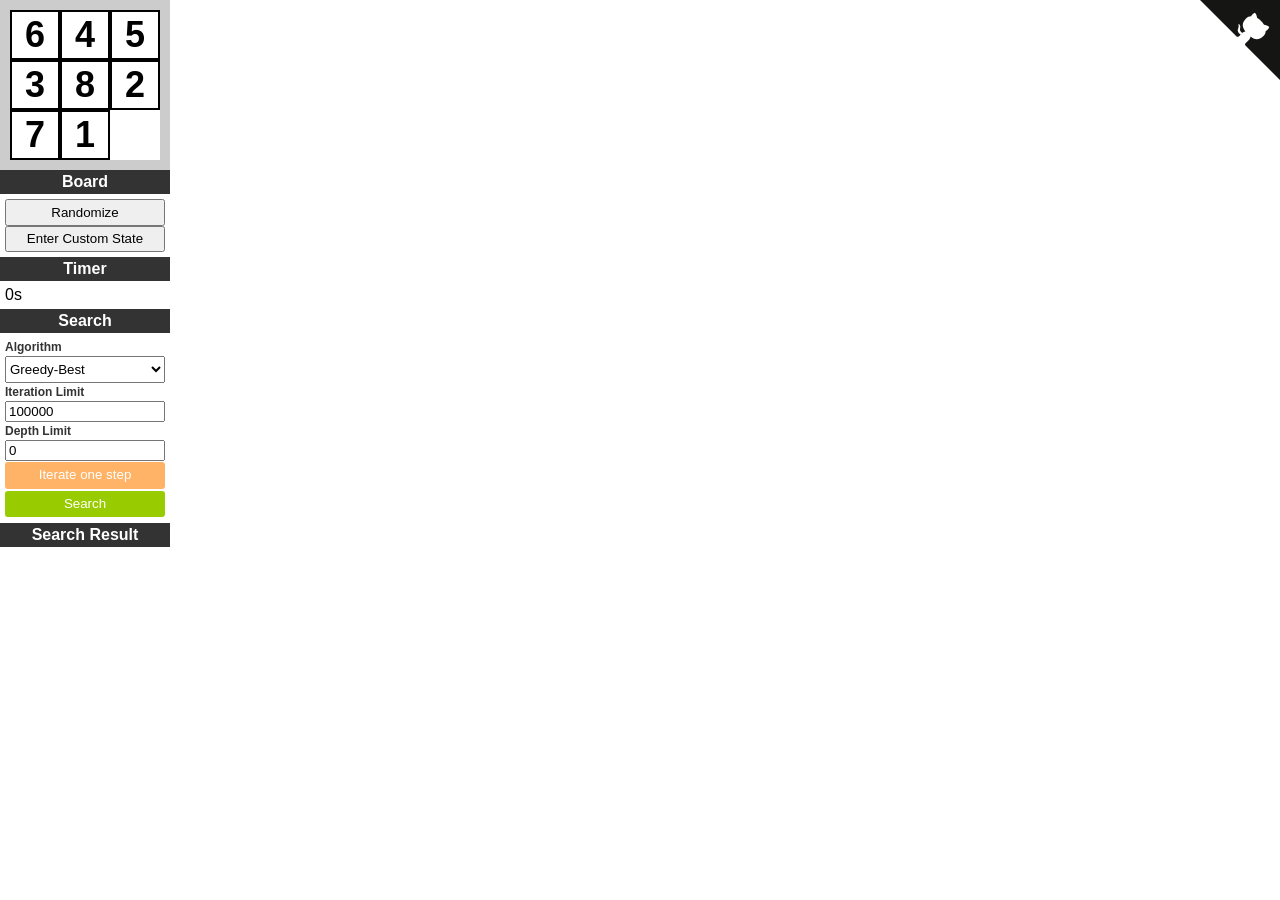
==== commit 3208ff14: "timer" ====
--- a/index.html
+++ b/index.html
@@ -32,6 +32,10 @@
             <button id="randomize">Randomize</button>
             <button id="customInput">Enter Custom State</button>
         </div>
+        <div class="heading">Timer</div>
+            <div class="content">
+                <span id="timer">0s</span>
+            </div>
 
         <div class="heading">Search</div>
         <div class="content">
@@ -45,7 +49,7 @@
                 <option value="aStar">A*</option>
             </select>
             <label>Iteration Limit</label>
-            <input type="number" id="iterationLimit" value="0">
+            <input type="number" id="iterationLimit" value="100000">
             <label>Depth Limit</label>
             <input type="number" id="depthLimit" value="0">
             <label style="display: none;">
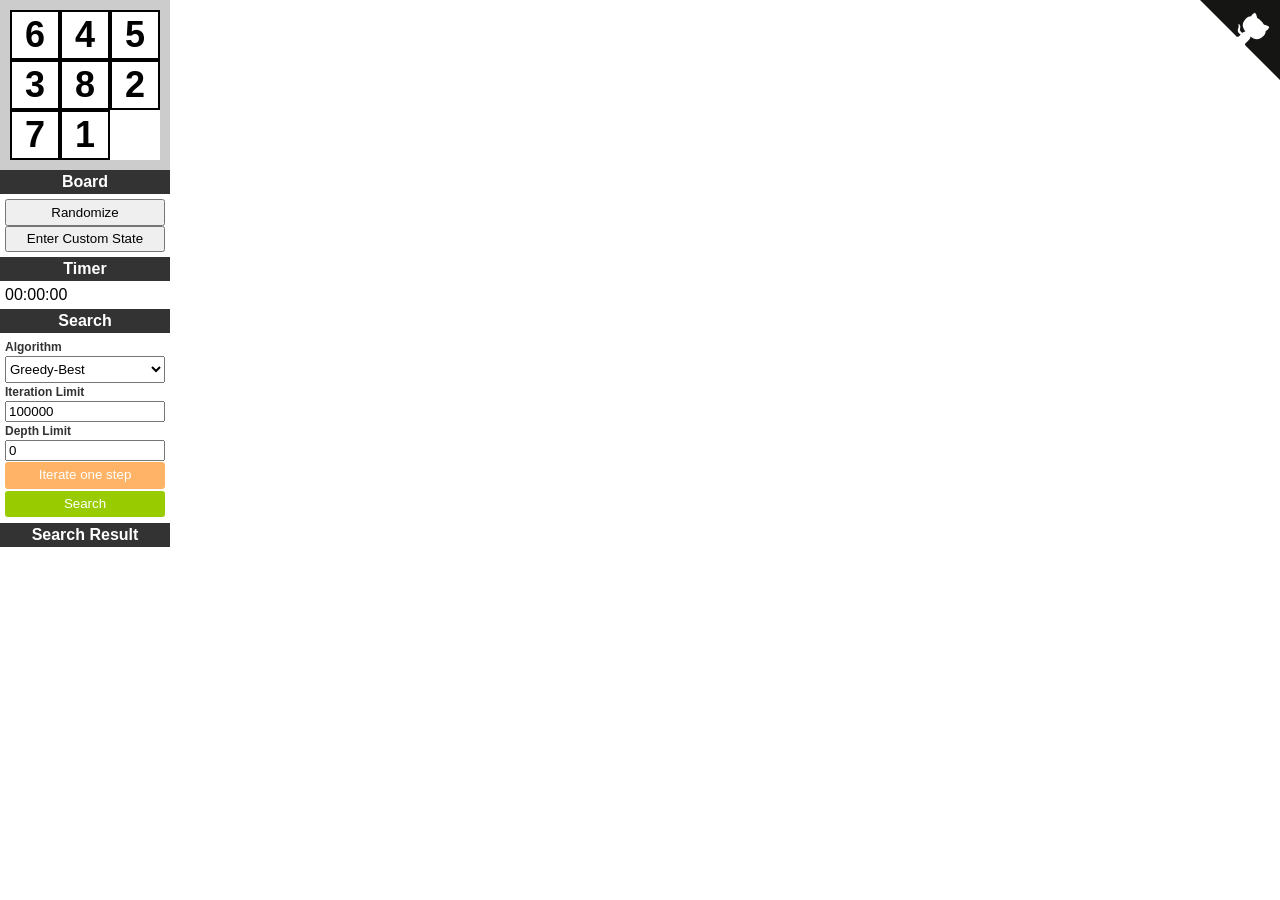
==== commit 67bfa536: "timer" ====
--- a/index.html
+++ b/index.html
@@ -34,7 +34,7 @@
         </div>
         <div class="heading">Timer</div>
             <div class="content">
-                <span id="timer">0s</span>
+                <span id="timer">00:00:00</span>
             </div>
 
         <div class="heading">Search</div>
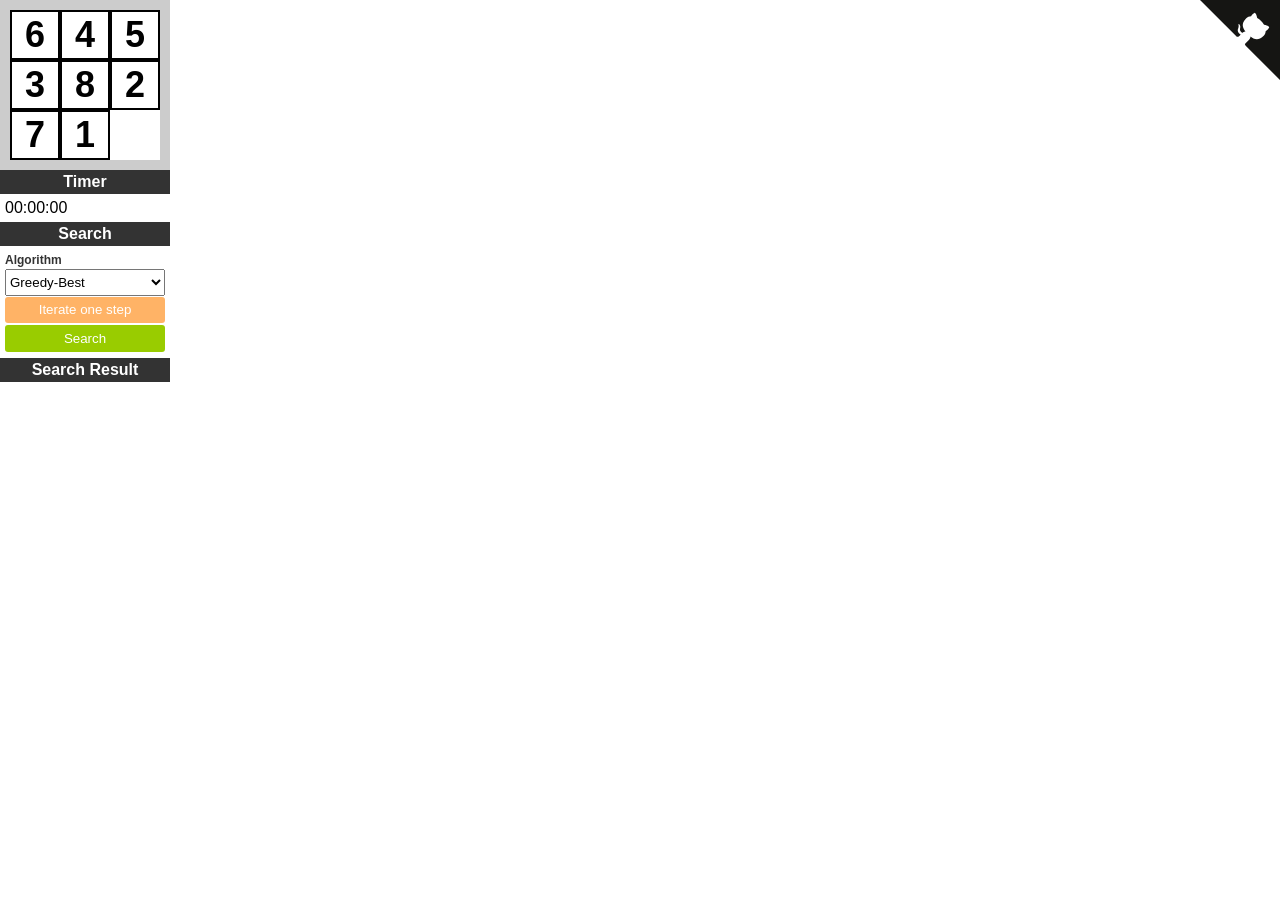
==== commit 7e65c8d3: "timer html" ====
--- a/index.html
+++ b/index.html
@@ -27,15 +27,15 @@
     </div>
     <div id="visualization"></div>
     <div id="controls">
-        <div class="heading">Board</div>
-        <div class="content">
-            <button id="randomize">Randomize</button>
-            <button id="customInput">Enter Custom State</button>
+        <div class="heading" style="display: none;" >Board</div>
+        <div class="content" style="display: none;">
+            <button id="randomize" style="display: none;">Randomize</button>
+            <button id="customInput" style="display: none;">Enter Custom State</button>
         </div>
         <div class="heading">Timer</div>
-            <div class="content">
-                <span id="timer">00:00:00</span>
-            </div>
+        <div class="content">
+            <span id="timer">00:00:00</span>
+        </div>
 
         <div class="heading">Search</div>
         <div class="content">
@@ -48,10 +48,10 @@
                 <option value="greedyBest" selected>Greedy-Best</option>
                 <option value="aStar">A*</option>
             </select>
-            <label>Iteration Limit</label>
-            <input type="number" id="iterationLimit" value="100000">
-            <label>Depth Limit</label>
-            <input type="number" id="depthLimit" value="0">
+            <label style="display: none;">Iteration Limit</label>
+            <input type="number" id="iterationLimit" value="10000" style="display: none;">
+            <label style="display: none;">Depth Limit</label>
+            <input type="number" id="depthLimit" value="0" style="display: none;">
             <label style="display: none;">
                 <input type="checkbox" id="visualizationCheck" checked>
                 Visualization
@@ -72,7 +72,7 @@
 
     <a href="https://github.com/dgurkaynak/8-puzzle-solver" class="github-corner" aria-label="View source on Github"><svg width="80" height="80" viewBox="0 0 250 250" style="fill:#151513; color:#fff; position: absolute; top: 0; border: 0; right: 0;" aria-hidden="true"><path d="M0,0 L115,115 L130,115 L142,142 L250,250 L250,0 Z"></path><path d="M128.3,109.0 C113.8,99.7 119.0,89.6 119.0,89.6 C122.0,82.7 120.5,78.6 120.5,78.6 C119.2,72.0 123.4,76.3 123.4,76.3 C127.3,80.9 125.5,87.3 125.5,87.3 C122.9,97.6 130.6,101.9 134.4,103.2" fill="currentColor" style="transform-origin: 130px 106px;" class="octo-arm"></path><path d="M115.0,115.0 C114.9,115.1 118.7,116.5 119.8,115.4 L133.7,101.6 C136.9,99.2 139.9,98.4 142.2,98.6 C133.8,88.0 127.5,74.4 143.8,58.0 C148.5,53.4 154.0,51.2 159.7,51.0 C160.3,49.4 163.2,43.6 171.4,40.1 C171.4,40.1 176.1,42.5 178.8,56.2 C183.1,58.6 187.2,61.8 190.9,65.4 C194.5,69.0 197.7,73.2 200.1,77.6 C213.8,80.2 216.3,84.9 216.3,84.9 C212.7,93.1 206.9,96.0 205.4,96.6 C205.1,102.4 203.0,107.8 198.3,112.5 C181.9,128.9 168.3,122.5 157.7,114.1 C157.9,116.9 156.7,120.9 152.7,124.9 L141.0,136.5 C139.8,137.7 141.6,141.9 141.8,141.8 Z" fill="currentColor" class="octo-body"></path></svg></a><style>.github-corner:hover .octo-arm{animation:octocat-wave 560ms ease-in-out}@keyframes octocat-wave{0%,100%{transform:rotate(0)}20%,60%{transform:rotate(-25deg)}40%,80%{transform:rotate(10deg)}}@media (max-width:500px){.github-corner:hover .octo-arm{animation:none}.github-corner .octo-arm{animation:octocat-wave 560ms ease-in-out}}</style>
 
-    <script>(function(){function Js(t,e,i){switch(i.length){case 0:return t.call(e);case 1:return t.call(e,i[0]);case 2:return t.call(e,i[0],i[1]);case 3:return t.call(e,i[0],i[1],i[2])}return t.apply(e,i)}function Qs(t,e,i,n){for(var o=-1,s=null==t?0:t.length;++o<s;){var r=t[o];e(n,r,i(r),t)}return n}function tr(t,e){for(var i=-1,n=null==t?0:t.length;++i<n&&!1!==e(t[i],i,t););return t}function er(t,e){for(var i=-1,n=null==t?0:t.length;++i<n;)if(!e(t[i],i,t))return!1;return!0}function ir(t,e){for(var i=-1,n=null==t?0:t.length,o=0,s=[];++i<n;){var r=t[i];e(r,i,t)&&(s[o++]=r)}return s}function nr(t,e){return!(null==t||!t.length)&&-1<cr(t,e,0)}function or(t,e,i){for(var n=-1,o=null==t?0:t.length;++n<o;)if(i(e,t[n]))return!0;return!1}function sr(t,e){for(var i=-1,n=null==t?0:t.length,o=Array(n);++i<n;)o[i]=e(t[i],i,t);return o}function rr(t,e){for(var i=-1,n=e.length,o=t.length;++i<n;)t[o+i]=e[i];return t}function ar(t,e,i,n){var o=-1,s=null==t?0:t.length;for(n&&s&&(i=t[++o]);++o<s;)i=e(i,t[o],o,t);return i}function hr(t,e,i,n){var o=null==t?0:t.length;for(n&&o&&(i=t[--o]);o--;)i=e(i,t[o],o,t);return i}function dr(t,e){for(var i=-1,n=null==t?0:t.length;++i<n;)if(e(t[i],i,t))return!0;return!1}function lr(t,n,e){var o;return e(t,function(t,e,i){if(n(t,e,i))return o=e,!1}),o}function ur(t,e,i,n){for(var o=t.length,s=i+(n?1:-1);n?s--:++s<o;)if(e(t[s],s,t))return s;return-1}function cr(t,e,i){return e==e?function(t,e,i){for(var n=i-1,o=t.length;++n<o;)if(t[n]===e)return n;return-1}(t,e,i):ur(t,fr,i)}function pr(t,e,i,n){for(var o=i-1,s=t.length;++o<s;)if(n(t[o],e))return o;return-1}function fr(t){return t!=t}function mr(t,e){var i=null==t?0:t.length;return i?yr(t,e)/i:Hr}function vr(e){return function(t){return null==t?Ar:t[e]}}function t(e){return function(t){return null==e?Ar:e[t]}}function gr(t,n,o,s,e){return e(t,function(t,e,i){o=s?(s=!1,t):n(o,t,e,i)}),o}function yr(t,e){for(var i,n=-1,o=t.length;++n<o;){var s=e(t[n]);s!==Ar&&(i=i===Ar?s:i+s)}return i}function br(t,e){for(var i=-1,n=Array(t);++i<t;)n[i]=e(i);return n}function _r(t){return t?t.slice(0,Rr(t)+1).replace(Pa,""):t}function wr(e){return function(t){return e(t)}}function xr(e,t){return sr(t,function(t){return e[t]})}function kr(t,e){return t.has(e)}function Sr(t,e){for(var i=-1,n=t.length;++i<n&&-1<cr(e,t[i],0););return i}function Dr(t,e){for(var i=t.length;i--&&-1<cr(e,t[i],0););return i}function Er(t){return"\\"+R[t]}function Mr(t){return N.test(t)}function Or(t){var i=-1,n=Array(t.size);return t.forEach(function(t,e){n[++i]=[e,t]}),n}function Cr(e,i){return function(t){return e(i(t))}}function Tr(t,e){for(var i=-1,n=t.length,o=0,s=[];++i<n;){var r=t[i];r!==e&&r!==Br||(t[i]=Br,s[o++]=i)}return s}function Ir(t){var e=-1,i=Array(t.size);return t.forEach(function(t){i[++e]=t}),i}function Pr(t){return Mr(t)?function(t){for(var e=P.lastIndex=0;P.test(t);)++e;return e}(t):H(t)}function Nr(t){return Mr(t)?function(t){return t.match(P)||[]}(t):function(t){return t.split("")}(t)}function Rr(t){for(var e=t.length;e--&&i.test(t.charAt(e)););return e}var Ar,Lr="Expected a function",zr="__lodash_hash_undefined__",Br="__lodash_placeholder__",Fr=128,jr=9007199254740991,Hr=NaN,Wr=4294967295,Yr=[["ary",Fr],["bind",1],["bindKey",2],["curry",8],["curryRight",16],["flip",512],["partial",32],["partialRight",64],["rearg",256]],Gr="[object Arguments]",Vr="[object Array]",Ur="[object Boolean]",qr="[object Date]",Xr="[object Error]",Zr="[object Function]",Kr="[object GeneratorFunction]",$r="[object Map]",Jr="[object Number]",Qr="[object Object]",ta="[object Promise]",ea="[object RegExp]",ia="[object Set]",na="[object String]",oa="[object Symbol]",sa="[object WeakMap]",ra="[object ArrayBuffer]",aa="[object DataView]",ha="[object Float32Array]",da="[object Float64Array]",la="[object Int8Array]",ua="[object Int16Array]",ca="[object Int32Array]",pa="[object Uint8Array]",fa="[object Uint8ClampedArray]",ma="[object Uint16Array]",va="[object Uint32Array]",ga=/\b__p \+= '';/g,ya=/\b(__p \+=) '' \+/g,ba=/(__e\(.*?\)|\b__t\)) \+\n'';/g,_a=/&(?:amp|lt|gt|quot|#39);/g,wa=/[&<>"']/g,xa=RegExp(_a.source),ka=RegExp(wa.source),Sa=/<%-([\s\S]+?)%>/g,Da=/<%([\s\S]+?)%>/g,Ea=/<%=([\s\S]+?)%>/g,Ma=/\.|\[(?:[^[\]]*|(["'])(?:(?!\1)[^\\]|\\.)*?\1)\]/,Oa=/^\w*$/,Ca=/[^.[\]]+|\[(?:(-?\d+(?:\.\d+)?)|(["'])((?:(?!\2)[^\\]|\\.)*?)\2)\]|(?=(?:\.|\[\])(?:\.|\[\]|$))/g,Ta=/[\\^$.*+?()[\]{}|]/g,Ia=RegExp(Ta.source),Pa=/^\s+/,i=/\s/,Na=/\{(?:\n\/\* \[wrapped with .+\] \*\/)?\n?/,Ra=/\{\n\/\* \[wrapped with (.+)\] \*/,Aa=/,? & /,La=/[^\x00-\x2f\x3a-\x40\x5b-\x60\x7b-\x7f]+/g,za=/[()=,{}\[\]\/\s]/,Ba=/\\(\\)?/g,Fa=/\$\{([^\\}]*(?:\\.[^\\}]*)*)\}/g,ja=/\w*$/,Ha=/^[-+]0x[0-9a-f]+$/i,Wa=/^0b[01]+$/i,Ya=/^\[object .+?Constructor\]$/,Ga=/^0o[0-7]+$/i,Va=/^(?:0|[1-9]\d*)$/,Ua=/[\xc0-\xd6\xd8-\xf6\xf8-\xff\u0100-\u017f]/g,qa=/($^)/,Xa=/['\n\r\u2028\u2029\\]/g,e="\\ud800-\\udfff",n="\\u0300-\\u036f\\ufe20-\\ufe2f\\u20d0-\\u20ff",o="\\u2700-\\u27bf",s="a-z\\xdf-\\xf6\\xf8-\\xff",r="A-Z\\xc0-\\xd6\\xd8-\\xde",a="\\ufe0e\\ufe0f",h="\\xac\\xb1\\xd7\\xf7\\x00-\\x2f\\x3a-\\x40\\x5b-\\x60\\x7b-\\xbf\\u2000-\\u206f \\t\\x0b\\f\\xa0\\ufeff\\n\\r\\u2028\\u2029\\u1680\\u180e\\u2000\\u2001\\u2002\\u2003\\u2004\\u2005\\u2006\\u2007\\u2008\\u2009\\u200a\\u202f\\u205f\\u3000",d="['’]",l="["+e+"]",u="["+h+"]",c="["+n+"]",p="\\d+",f="["+o+"]",m="["+s+"]",v="[^"+e+h+p+o+s+r+"]",g="\\ud83c[\\udffb-\\udfff]",y="[^"+e+"]",b="(?:\\ud83c[\\udde6-\\uddff]){2}",_="[\\ud800-\\udbff][\\udc00-\\udfff]",w="["+r+"]",x="\\u200d",k="(?:"+m+"|"+v+")",S="(?:"+w+"|"+v+")",D="(?:['’](?:d|ll|m|re|s|t|ve))?",E="(?:['’](?:D|LL|M|RE|S|T|VE))?",M="(?:"+c+"|"+g+")"+"?",O="["+a+"]?",C=O+M+("(?:"+x+"(?:"+[y,b,_].join("|")+")"+O+M+")*"),T="(?:"+[f,b,_].join("|")+")"+C,I="(?:"+[y+c+"?",c,b,_,l].join("|")+")",Za=RegExp(d,"g"),Ka=RegExp(c,"g"),P=RegExp(g+"(?="+g+")|"+I+C,"g"),$a=RegExp([w+"?"+m+"+"+D+"(?="+[u,w,"$"].join("|")+")",S+"+"+E+"(?="+[u,w+k,"$"].join("|")+")",w+"?"+k+"+"+D,w+"+"+E,"\\d*(?:1ST|2ND|3RD|(?![123])\\dTH)(?=\\b|[a-z_])","\\d*(?:1st|2nd|3rd|(?![123])\\dth)(?=\\b|[A-Z_])",p,T].join("|"),"g"),N=RegExp("["+x+e+n+a+"]"),Ja=/[a-z][A-Z]|[A-Z]{2}[a-z]|[0-9][a-zA-Z]|[a-zA-Z][0-9]|[^a-zA-Z0-9 ]/,Qa=["Array","Buffer","DataView","Date","Error","Float32Array","Float64Array","Function","Int8Array","Int16Array","Int32Array","Map","Math","Object","Promise","RegExp","Set","String","Symbol","TypeError","Uint8Array","Uint8ClampedArray","Uint16Array","Uint32Array","WeakMap","_","clearTimeout","isFinite","parseInt","setTimeout"],th=-1,eh={};eh[ha]=eh[da]=eh[la]=eh[ua]=eh[ca]=eh[pa]=eh[fa]=eh[ma]=eh[va]=!0,eh[Gr]=eh[Vr]=eh[ra]=eh[Ur]=eh[aa]=eh[qr]=eh[Xr]=eh[Zr]=eh[$r]=eh[Jr]=eh[Qr]=eh[ea]=eh[ia]=eh[na]=eh[sa]=!1;var ih={};ih[Gr]=ih[Vr]=ih[ra]=ih[aa]=ih[Ur]=ih[qr]=ih[ha]=ih[da]=ih[la]=ih[ua]=ih[ca]=ih[$r]=ih[Jr]=ih[Qr]=ih[ea]=ih[ia]=ih[na]=ih[oa]=ih[pa]=ih[fa]=ih[ma]=ih[va]=!0,ih[Xr]=ih[Zr]=ih[sa]=!1;var R={"\\":"\\","'":"'","\n":"n","\r":"r","\u2028":"u2028","\u2029":"u2029"},nh=parseFloat,oh=parseInt,A="object"==typeof global&&global&&global.Object===Object&&global,L="object"==typeof self&&self&&self.Object===Object&&self,sh=A||L||Function("return this")(),z="object"==typeof exports&&exports&&!exports.nodeType&&exports,B=z&&"object"==typeof module&&module&&!module.nodeType&&module,rh=B&&B.exports===z,F=rh&&A.process,j=function(){try{var t=B&&B.require&&B.require("util").types;return t||F&&F.binding&&F.binding("util")}catch(t){}}(),ah=j&&j.isArrayBuffer,hh=j&&j.isDate,dh=j&&j.isMap,lh=j&&j.isRegExp,uh=j&&j.isSet,ch=j&&j.isTypedArray,H=vr("length"),ph=t({"À":"A","Á":"A","Â":"A","Ã":"A","Ä":"A","Å":"A","à":"a","á":"a","â":"a","ã":"a","ä":"a","å":"a","Ç":"C","ç":"c","Ð":"D","ð":"d","È":"E","É":"E","Ê":"E","Ë":"E","è":"e","é":"e","ê":"e","ë":"e","Ì":"I","Í":"I","Î":"I","Ï":"I","ì":"i","í":"i","î":"i","ï":"i","Ñ":"N","ñ":"n","Ò":"O","Ó":"O","Ô":"O","Õ":"O","Ö":"O","Ø":"O","ò":"o","ó":"o","ô":"o","õ":"o","ö":"o","ø":"o","Ù":"U","Ú":"U","Û":"U","Ü":"U","ù":"u","ú":"u","û":"u","ü":"u","Ý":"Y","ý":"y","ÿ":"y","Æ":"Ae","æ":"ae","Þ":"Th","þ":"th","ß":"ss","Ā":"A","Ă":"A","Ą":"A","ā":"a","ă":"a","ą":"a","Ć":"C","Ĉ":"C","Ċ":"C","Č":"C","ć":"c","ĉ":"c","ċ":"c","č":"c","Ď":"D","Đ":"D","ď":"d","đ":"d","Ē":"E","Ĕ":"E","Ė":"E","Ę":"E","Ě":"E","ē":"e","ĕ":"e","ė":"e","ę":"e","ě":"e","Ĝ":"G","Ğ":"G","Ġ":"G","Ģ":"G","ĝ":"g","ğ":"g","ġ":"g","ģ":"g","Ĥ":"H","Ħ":"H","ĥ":"h","ħ":"h","Ĩ":"I","Ī":"I","Ĭ":"I","Į":"I","İ":"I","ĩ":"i","ī":"i","ĭ":"i","į":"i","ı":"i","Ĵ":"J","ĵ":"j","Ķ":"K","ķ":"k","ĸ":"k","Ĺ":"L","Ļ":"L","Ľ":"L","Ŀ":"L","Ł":"L","ĺ":"l","ļ":"l","ľ":"l","ŀ":"l","ł":"l","Ń":"N","Ņ":"N","Ň":"N","Ŋ":"N","ń":"n","ņ":"n","ň":"n","ŋ":"n","Ō":"O","Ŏ":"O","Ő":"O","ō":"o","ŏ":"o","ő":"o","Ŕ":"R","Ŗ":"R","Ř":"R","ŕ":"r","ŗ":"r","ř":"r","Ś":"S","Ŝ":"S","Ş":"S","Š":"S","ś":"s","ŝ":"s","ş":"s","š":"s","Ţ":"T","Ť":"T","Ŧ":"T","ţ":"t","ť":"t","ŧ":"t","Ũ":"U","Ū":"U","Ŭ":"U","Ů":"U","Ű":"U","Ų":"U","ũ":"u","ū":"u","ŭ":"u","ů":"u","ű":"u","ų":"u","Ŵ":"W","ŵ":"w","Ŷ":"Y","ŷ":"y","Ÿ":"Y","Ź":"Z","Ż":"Z","Ž":"Z","ź":"z","ż":"z","ž":"z","Ĳ":"IJ","ĳ":"ij","Œ":"Oe","œ":"oe","ŉ":"'n","ſ":"s"}),fh=t({"&":"&amp;","<":"&lt;",">":"&gt;",'"':"&quot;","'":"&#39;"}),mh=t({"&amp;":"&","&lt;":"<","&gt;":">","&quot;":'"',"&#39;":"'"}),vh=function t(e){function v(t){if(oi(t)&&!ts(t)&&!(t instanceof y)){if(t instanceof g)return t;if(Xi.call(t,"__wrapped__"))return Te(t)}return new g(t)}function s(){}function g(t,e){this.__wrapped__=t,this.__actions__=[],this.__chain__=!!e,this.__index__=0,this.__values__=Ar}function y(t){this.__wrapped__=t,this.__actions__=[],this.__dir__=1,this.__filtered__=!1,this.__iteratees__=[],this.__takeCount__=Wr,this.__views__=[]}function i(t){var e=-1,i=null==t?0:t.length;for(this.clear();++e<i;){var n=t[e];this.set(n[0],n[1])}}function o(t){var e=-1,i=null==t?0:t.length;for(this.clear();++e<i;){var n=t[e];this.set(n[0],n[1])}}function a(t){var e=-1,i=null==t?0:t.length;for(this.clear();++e<i;){var n=t[e];this.set(n[0],n[1])}}function b(t){var e=-1,i=null==t?0:t.length;for(this.__data__=new a;++e<i;)this.add(t[e])}function _(t){this.size=(this.__data__=new o(t)).size}function n(t,e){var i=ts(t),n=!i&&Qo(t),o=!i&&!n&&is(t),s=!i&&!n&&!o&&as(t),r=i||n||o||s,a=r?br(t.length,Hi):[],h=a.length;for(var d in t)!e&&!Xi.call(t,d)||r&&("length"==d||o&&("offset"==d||"parent"==d)||s&&("buffer"==d||"byteLength"==d||"byteOffset"==d)||me(d,h))||a.push(d);return a}function r(t){var e=t.length;return e?t[nt(0,e-1)]:Ar}function m(t,e,i){(i===Ar||Ke(t[e],i))&&(i!==Ar||e in t)||l(t,e,i)}function w(t,e,i){var n=t[e];Xi.call(t,e)&&Ke(n,i)&&(i!==Ar||e in t)||l(t,e,i)}function h(t,e){for(var i=t.length;i--;)if(Ke(t[i][0],e))return i;return-1}function d(t,n,o,s){return Xn(t,function(t,e,i){n(s,t,o(t),i)}),s}function x(t,e){return t&&Pt(e,yi(e),t)}function l(t,e,i){"__proto__"==e&&pn?pn(t,e,{configurable:!0,enumerable:!0,value:i,writable:!0}):t[e]=i}function u(t,e){for(var i=-1,n=e.length,o=Ri(n),s=null==t;++i<n;)o[i]=s?Ar:vi(t,e[i]);return o}function c(t,e,i){return t==t&&(i!==Ar&&(t=t<=i?t:i),e!==Ar&&(t=e<=t?t:e)),t}function k(i,n,o,t,e,s){var r,a=1&n,h=2&n,d=4&n;if(o&&(r=e?o(i,t,e,s):o(i)),r!==Ar)return r;if(!ni(i))return i;var l=ts(i);if(l){if(r=function(t){var e=t.length,i=new t.constructor(e);return e&&"string"==typeof t[0]&&Xi.call(t,"index")&&(i.index=t.index,i.input=t.input),i}(i),!a)return It(i,r)}else{var u=ro(i),c=u==Zr||u==Kr;if(is(i))return Dt(i,a);if(u==Qr||u==Gr||c&&!e){if(r=h||c?{}:pe(i),!a)return h?function(t,e){return Pt(t,so(t),e)}(i,function(t,e){return t&&Pt(e,bi(e),t)}(r,i)):function(t,e){return Pt(t,oo(t),e)}(i,x(r,i))}else{if(!ih[u])return e?i:{};r=function(t,e,i){var n=t.constructor;switch(e){case ra:return Et(t);case Ur:case qr:return new n(+t);case aa:return function(t,e){return new t.constructor(e?Et(t.buffer):t.buffer,t.byteOffset,t.byteLength)}(t,i);case ha:case da:case la:case ua:case ca:case pa:case fa:case ma:case va:return Mt(t,i);case $r:return new n;case Jr:case na:return new n(t);case ea:return function(t){var e=new t.constructor(t.source,ja.exec(t));return e.lastIndex=t.lastIndex,e}(t);case ia:return new n;case oa:return function(t){return Gn?Fi(Gn.call(t)):{}}(t)}}(i,u,a)}}var p=(s=s||new _).get(i);if(p)return p;s.set(i,r),rs(i)?i.forEach(function(t){r.add(k(t,n,o,t,i,s))}):os(i)&&i.forEach(function(t,e){r.set(e,k(t,n,o,e,i,s))});var f=l?Ar:(d?h?se:oe:h?bi:yi)(i);return tr(f||i,function(t,e){f&&(t=i[e=t]),w(r,e,k(t,n,o,e,i,s))}),r}function p(t,e,i){var n=i.length;if(null==t)return!n;for(t=Fi(t);n--;){var o=i[n],s=e[o],r=t[o];if(r===Ar&&!(o in t)||!s(r))return!1}return!0}function f(t,e,i){if("function"!=typeof t)throw new Wi(Lr);return co(function(){t.apply(Ar,i)},e)}function S(t,e,i,n){var o=-1,s=nr,r=!0,a=t.length,h=[],d=e.length;if(!a)return h;i&&(e=sr(e,wr(i))),n?(s=or,r=!1):200<=e.length&&(s=kr,r=!1,e=new b(e));t:for(;++o<a;){var l=t[o],u=null==i?l:i(l);if(l=n||0!==l?l:0,r&&u==u){for(var c=d;c--;)if(e[c]===u)continue t;h.push(l)}else s(e,u,n)||h.push(l)}return h}function D(t,n){var o=!0;return Xn(t,function(t,e,i){return o=!!n(t,e,i)}),o}function E(t,e,i){for(var n=-1,o=t.length;++n<o;){var s=t[n],r=e(s);if(null!=r&&(a===Ar?r==r&&!hi(r):i(r,a)))var a=r,h=s}return h}function M(t,n){var o=[];return Xn(t,function(t,e,i){n(t,e,i)&&o.push(t)}),o}function O(t,e,i,n,o){var s=-1,r=t.length;for(i=i||fe,o=o||[];++s<r;){var a=t[s];0<e&&i(a)?1<e?O(a,e-1,i,n,o):rr(o,a):n||(o[o.length]=a)}return o}function C(t,e){return t&&Kn(t,e,yi)}function T(t,e){return t&&$n(t,e,yi)}function I(e,t){return ir(t,function(t){return ti(e[t])})}function P(t,e){for(var i=0,n=(e=kt(e,t)).length;null!=t&&i<n;)t=t[Oe(e[i++])];return i&&i==n?t:Ar}function N(t,e,i){var n=e(t);return ts(t)?n:rr(n,i(t))}function R(t){return null==t?t===Ar?"[object Undefined]":"[object Null]":cn&&cn in Fi(t)?function(t){var e=Xi.call(t,cn),i=t[cn];try{t[cn]=Ar;var n=!0}catch(t){}var o=$i.call(t);return n&&(e?t[cn]=i:delete t[cn]),o}(t):function(t){return $i.call(t)}(t)}function A(t,e){return e<t}function L(t,e){return null!=t&&Xi.call(t,e)}function z(t,e){return null!=t&&e in Fi(t)}function B(t,e,i){for(var n=i?or:nr,o=t[0].length,s=t.length,r=s,a=Ri(s),h=1/0,d=[];r--;){var l=t[r];r&&e&&(l=sr(l,wr(e))),h=Dn(l.length,h),a[r]=!i&&(e||120<=o&&120<=l.length)?new b(r&&l):Ar}l=t[0];var u=-1,c=a[0];t:for(;++u<o&&d.length<h;){var p=l[u],f=e?e(p):p;if(p=i||0!==p?p:0,!(c?kr(c,f):n(d,f,i))){for(r=s;--r;){var m=a[r];if(!(m?kr(m,f):n(t[r],f,i)))continue t}c&&c.push(f),d.push(p)}}return d}function F(t,e,i){var n=null==(t=ke(t,e=kt(e,t)))?t:t[Oe(Ae(e))];return null==n?Ar:Js(n,t,i)}function j(t){return oi(t)&&R(t)==Gr}function H(t,e,i,n,o){return t===e||(null==t||null==e||!oi(t)&&!oi(e)?t!=t&&e!=e:function(t,e,i,n,o,s){var r=ts(t),a=ts(e),h=r?Vr:ro(t),d=a?Vr:ro(e),l=(h=h==Gr?Qr:h)==Qr,u=(d=d==Gr?Qr:d)==Qr,c=h==d;if(c&&is(t)){if(!is(e))return!1;l=!(r=!0)}if(c&&!l)return s=s||new _,r||as(t)?ie(t,e,i,n,o,s):function(t,e,i,n,o,s,r){switch(i){case aa:if(t.byteLength!=e.byteLength||t.byteOffset!=e.byteOffset)return!1;t=t.buffer,e=e.buffer;case ra:return!(t.byteLength!=e.byteLength||!s(new on(t),new on(e)));case Ur:case qr:case Jr:return Ke(+t,+e);case Xr:return t.name==e.name&&t.message==e.message;case ea:case na:return t==e+"";case $r:var a=Or;case ia:var h=1&n;if(a=a||Ir,t.size!=e.size&&!h)return!1;var d=r.get(t);if(d)return d==e;n|=2,r.set(t,e);var l=ie(a(t),a(e),n,o,s,r);return r.delete(t),l;case oa:if(Gn)return Gn.call(t)==Gn.call(e)}return!1}(t,e,h,i,n,o,s);if(!(1&i)){var p=l&&Xi.call(t,"__wrapped__"),f=u&&Xi.call(e,"__wrapped__");if(p||f){var m=p?t.value():t,v=f?e.value():e;return s=s||new _,o(m,v,i,n,s)}}return!!c&&(s=s||new _,function(t,e,i,n,o,s){var r=1&i,a=oe(t),h=a.length;if(h!=oe(e).length&&!r)return!1;for(var d=h;d--;){var l=a[d];if(!(r?l in e:Xi.call(e,l)))return!1}var u=s.get(t),c=s.get(e);if(u&&c)return u==e&&c==t;var p=!0;s.set(t,e),s.set(e,t);for(var f=r;++d<h;){l=a[d];var m=t[l],v=e[l];if(n)var g=r?n(v,m,l,e,t,s):n(m,v,l,t,e,s);if(!(g===Ar?m===v||o(m,v,i,n,s):g)){p=!1;break}f=f||"constructor"==l}if(p&&!f){var y=t.constructor,b=e.constructor;y!=b&&"constructor"in t&&"constructor"in e&&!("function"==typeof y&&y instanceof y&&"function"==typeof b&&b instanceof b)&&(p=!1)}return s.delete(t),s.delete(e),p}(t,e,i,n,o,s))}(t,e,i,n,H,o))}function W(t,e,i,n){var o=i.length,s=o,r=!n;if(null==t)return!s;for(t=Fi(t);o--;){var a=i[o];if(r&&a[2]?a[1]!==t[a[0]]:!(a[0]in t))return!1}for(;++o<s;){var h=(a=i[o])[0],d=t[h],l=a[1];if(r&&a[2]){if(d===Ar&&!(h in t))return!1}else{var u=new _;if(n)var c=n(d,l,h,t,e,u);if(!(c===Ar?H(l,d,3,n,u):c))return!1}}return!0}function Y(t){return!(!ni(t)||function(t){return!!Ki&&Ki in t}(t))&&(ti(t)?tn:Ya).test(Ce(t))}function G(t){return"function"==typeof t?t:null==t?Ei:"object"==typeof t?ts(t)?K(t[0],t[1]):Z(t):Ti(t)}function V(t){if(!be(t))return kn(t);var e=[];for(var i in Fi(t))Xi.call(t,i)&&"constructor"!=i&&e.push(i);return e}function U(t){if(!ni(t))return function(t){var e=[];if(null!=t)for(var i in Fi(t))e.push(i);return e}(t);var e=be(t),i=[];for(var n in t)("constructor"!=n||!e&&Xi.call(t,n))&&i.push(n);return i}function q(t,e){return t<e}function X(t,n){var o=-1,s=$e(t)?Ri(t.length):[];return Xn(t,function(t,e,i){s[++o]=n(t,e,i)}),s}function Z(e){var i=le(e);return 1==i.length&&i[0][2]?we(i[0][0],i[0][1]):function(t){return t===e||W(t,e,i)}}function K(i,n){return ge(i)&&_e(n)?we(Oe(i),n):function(t){var e=vi(t,i);return e===Ar&&e===n?gi(t,i):H(n,e,3)}}function $(n,o,s,r,a){n!==o&&Kn(o,function(t,e){if(a=a||new _,ni(t))!function(t,e,i,n,o,s,r){var a=Se(t,i),h=Se(e,i),d=r.get(h);if(d)return m(t,i,d);var l=s?s(a,h,i+"",t,e,r):Ar,u=l===Ar;if(u){var c=ts(h),p=!c&&is(h),f=!c&&!p&&as(h);l=h,c||p||f?l=ts(a)?a:Je(a)?It(a):p?Dt(h,!(u=!1)):f?Mt(h,!(u=!1)):[]:ri(h)||Qo(h)?Qo(l=a)?l=fi(a):ni(a)&&!ti(a)||(l=pe(h)):u=!1}u&&(r.set(h,l),o(l,h,n,s,r),r.delete(h)),m(t,i,l)}(n,o,e,s,$,r,a);else{var i=r?r(Se(n,e),t,e+"",n,o,a):Ar;i===Ar&&(i=t),m(n,e,i)}},bi)}function J(t,e){var i=t.length;if(i)return me(e+=e<0?i:0,i)?t[e]:Ar}function Q(t,n,i){n=n.length?sr(n,function(e){return ts(e)?function(t){return P(t,1===e.length?e[0]:e)}:e}):[Ei];var o=-1;return n=sr(n,wr(he())),function(t,e){var i=t.length;for(t.sort(e);i--;)t[i]=t[i].value;return t}(X(t,function(e,t,i){return{criteria:sr(n,function(t){return t(e)}),index:++o,value:e}}),function(t,e){return function(t,e,i){for(var n=-1,o=t.criteria,s=e.criteria,r=o.length,a=i.length;++n<r;){var h=Ot(o[n],s[n]);if(h)return a<=n?h:h*("desc"==i[n]?-1:1)}return t.index-e.index}(t,e,i)})}function tt(t,e,i){for(var n=-1,o=e.length,s={};++n<o;){var r=e[n],a=P(t,r);i(a,r)&&rt(s,kt(r,t),a)}return s}function et(t,e,i,n){var o=n?pr:cr,s=-1,r=e.length,a=t;for(t===e&&(e=It(e)),i&&(a=sr(t,wr(i)));++s<r;)for(var h=0,d=e[s],l=i?i(d):d;-1<(h=o(a,l,h,n));)a!==t&&dn.call(a,h,1),dn.call(t,h,1);return t}function it(t,e){for(var i=t?e.length:0,n=i-1;i--;){var o=e[i];if(i==n||o!==s){var s=o;me(o)?dn.call(t,o,1):mt(t,o)}}return t}function nt(t,e){return t+yn(On()*(e-t+1))}function ot(t,e){var i="";if(!t||e<1||jr<e)return i;for(;e%2&&(i+=t),(e=yn(e/2))&&(t+=t),e;);return i}function st(t,e){return po(xe(t,e,Ei),t+"")}function rt(t,e,i,n){if(!ni(t))return t;for(var o=-1,s=(e=kt(e,t)).length,r=s-1,a=t;null!=a&&++o<s;){var h=Oe(e[o]),d=i;if("__proto__"===h||"constructor"===h||"prototype"===h)return t;if(o!=r){var l=a[h];(d=n?n(l,h,a):Ar)===Ar&&(d=ni(l)?l:me(e[o+1])?[]:{})}w(a,h,d),a=a[h]}return t}function at(t,e,i){var n=-1,o=t.length;e<0&&(e=o<-e?0:o+e),(i=o<i?o:i)<0&&(i+=o),o=i<e?0:i-e>>>0,e>>>=0;for(var s=Ri(o);++n<o;)s[n]=t[n+e];return s}function ht(t,n){var o;return Xn(t,function(t,e,i){return!(o=n(t,e,i))}),!!o}function dt(t,e,i){var n=0,o=null==t?n:t.length;if("number"==typeof e&&e==e&&o<=2147483647){for(;n<o;){var s=n+o>>>1,r=t[s];null!==r&&!hi(r)&&(i?r<=e:r<e)?n=1+s:o=s}return o}return lt(t,e,Ei,i)}function lt(t,e,i,n){var o=0,s=null==t?0:t.length;if(0===s)return 0;for(var r=(e=i(e))!=e,a=null===e,h=hi(e),d=e===Ar;o<s;){var l=yn((o+s)/2),u=i(t[l]),c=u!==Ar,p=null===u,f=u==u,m=hi(u);if(r)var v=n||f;else v=d?f&&(n||c):a?f&&c&&(n||!p):h?f&&c&&!p&&(n||!m):!p&&!m&&(n?u<=e:u<e);v?o=l+1:s=l}return Dn(s,4294967294)}function ut(t,e){for(var i=-1,n=t.length,o=0,s=[];++i<n;){var r=t[i],a=e?e(r):r;if(!i||!Ke(a,h)){var h=a;s[o++]=0===r?0:r}}return s}function ct(t){return"number"==typeof t?t:hi(t)?Hr:+t}function pt(t){if("string"==typeof t)return t;if(ts(t))return sr(t,pt)+"";if(hi(t))return Vn?Vn.call(t):"";var e=t+"";return"0"==e&&1/t==-1/0?"-0":e}function ft(t,e,i){var n=-1,o=nr,s=t.length,r=!0,a=[],h=a;if(i)r=!1,o=or;else if(200<=s){var d=e?null:io(t);if(d)return Ir(d);r=!1,o=kr,h=new b}else h=e?[]:a;t:for(;++n<s;){var l=t[n],u=e?e(l):l;if(l=i||0!==l?l:0,r&&u==u){for(var c=h.length;c--;)if(h[c]===u)continue t;e&&h.push(u),a.push(l)}else o(h,u,i)||(h!==a&&h.push(u),a.push(l))}return a}function mt(t,e){return null==(t=ke(t,e=kt(e,t)))||delete t[Oe(Ae(e))]}function vt(t,e,i,n){return rt(t,e,i(P(t,e)),n)}function gt(t,e,i,n){for(var o=t.length,s=n?o:-1;(n?s--:++s<o)&&e(t[s],s,t););return i?at(t,n?0:s,n?s+1:o):at(t,n?s+1:0,n?o:s)}function yt(t,e){var i=t;return i instanceof y&&(i=i.value()),ar(e,function(t,e){return e.func.apply(e.thisArg,rr([t],e.args))},i)}function bt(t,e,i){var n=t.length;if(n<2)return n?ft(t[0]):[];for(var o=-1,s=Ri(n);++o<n;)for(var r=t[o],a=-1;++a<n;)a!=o&&(s[o]=S(s[o]||r,t[a],e,i));return ft(O(s,1),e,i)}function _t(t,e,i){for(var n=-1,o=t.length,s=e.length,r={};++n<o;)i(r,t[n],n<s?e[n]:Ar);return r}function wt(t){return Je(t)?t:[]}function xt(t){return"function"==typeof t?t:Ei}function kt(t,e){return ts(t)?t:ge(t,e)?[t]:fo(mi(t))}function St(t,e,i){var n=t.length;return i=i===Ar?n:i,!e&&n<=i?t:at(t,e,i)}function Dt(t,e){if(e)return t.slice();var i=t.length,n=sn?sn(i):new t.constructor(i);return t.copy(n),n}function Et(t){var e=new t.constructor(t.byteLength);return new on(e).set(new on(t)),e}function Mt(t,e){return new t.constructor(e?Et(t.buffer):t.buffer,t.byteOffset,t.length)}function Ot(t,e){if(t!==e){var i=t!==Ar,n=null===t,o=t==t,s=hi(t),r=e!==Ar,a=null===e,h=e==e,d=hi(e);if(!a&&!d&&!s&&e<t||s&&r&&h&&!a&&!d||n&&r&&h||!i&&h||!o)return 1;if(!n&&!s&&!d&&t<e||d&&i&&o&&!n&&!s||a&&i&&o||!r&&o||!h)return-1}return 0}function Ct(t,e,i,n){for(var o=-1,s=t.length,r=i.length,a=-1,h=e.length,d=Sn(s-r,0),l=Ri(h+d),u=!n;++a<h;)l[a]=e[a];for(;++o<r;)(u||o<s)&&(l[i[o]]=t[o]);for(;d--;)l[a++]=t[o++];return l}function Tt(t,e,i,n){for(var o=-1,s=t.length,r=-1,a=i.length,h=-1,d=e.length,l=Sn(s-a,0),u=Ri(l+d),c=!n;++o<l;)u[o]=t[o];for(var p=o;++h<d;)u[p+h]=e[h];for(;++r<a;)(c||o<s)&&(u[p+i[r]]=t[o++]);return u}function It(t,e){var i=-1,n=t.length;for(e=e||Ri(n);++i<n;)e[i]=t[i];return e}function Pt(t,e,i,n){var o=!i;i=i||{};for(var s=-1,r=e.length;++s<r;){var a=e[s],h=n?n(i[a],t[a],a,i,t):Ar;h===Ar&&(h=t[a]),o?l(i,a,h):w(i,a,h)}return i}function Nt(o,s){return function(t,e){var i=ts(t)?Qs:d,n=s?s():{};return i(t,o,he(e,2),n)}}function Rt(a){return st(function(t,e){var i=-1,n=e.length,o=1<n?e[n-1]:Ar,s=2<n?e[2]:Ar;for(o=3<a.length&&"function"==typeof o?(n--,o):Ar,s&&ve(e[0],e[1],s)&&(o=n<3?Ar:o,n=1),t=Fi(t);++i<n;){var r=e[i];r&&a(t,r,i,o)}return t})}function At(s,r){return function(t,e){if(null==t)return t;if(!$e(t))return s(t,e);for(var i=t.length,n=r?i:-1,o=Fi(t);(r?n--:++n<i)&&!1!==e(o[n],n,o););return t}}function Lt(h){return function(t,e,i){for(var n=-1,o=Fi(t),s=i(t),r=s.length;r--;){var a=s[h?r:++n];if(!1===e(o[a],a,o))break}return t}}function zt(o){return function(t){var e=Mr(t=mi(t))?Nr(t):Ar,i=e?e[0]:t.charAt(0),n=e?St(e,1).join(""):t.slice(1);return i[o]()+n}}function Bt(e){return function(t){return ar(Si(ki(t).replace(Za,"")),e,"")}}function Ft(n){return function(){var t=arguments;switch(t.length){case 0:return new n;case 1:return new n(t[0]);case 2:return new n(t[0],t[1]);case 3:return new n(t[0],t[1],t[2]);case 4:return new n(t[0],t[1],t[2],t[3]);case 5:return new n(t[0],t[1],t[2],t[3],t[4]);case 6:return new n(t[0],t[1],t[2],t[3],t[4],t[5]);case 7:return new n(t[0],t[1],t[2],t[3],t[4],t[5],t[6])}var e=Un(n.prototype),i=n.apply(e,t);return ni(i)?i:e}}function jt(r){return function(t,e,i){var n=Fi(t);if(!$e(t)){var o=he(e,3);t=yi(t),e=function(t){return o(n[t],t,n)}}var s=r(t,e,i);return-1<s?n[o?t[s]:s]:Ar}}function Ht(h){return ne(function(o){var s=o.length,t=s,e=g.prototype.thru;for(h&&o.reverse();t--;){var i=o[t];if("function"!=typeof i)throw new Wi(Lr);if(e&&!r&&"wrapper"==re(i))var r=new g([],!0)}for(t=r?t:s;++t<s;){var n=re(i=o[t]),a="wrapper"==n?no(i):Ar;r=a&&ye(a[0])&&424==a[1]&&!a[4].length&&1==a[9]?r[re(a[0])].apply(r,a[3]):1==i.length&&ye(i)?r[n]():r.thru(i)}return function(){var t=arguments,e=t[0];if(r&&1==t.length&&ts(e))return r.plant(e).value();for(var i=0,n=s?o[i].apply(this,t):e;++i<s;)n=o[i].call(this,n);return n}})}function Wt(h,d,l,u,c,p,f,m,v,g){var y=d&Fr,b=1&d,_=2&d,w=24&d,x=512&d,k=_?Ar:Ft(h);return function t(){for(var e=arguments.length,i=Ri(e),n=e;n--;)i[n]=arguments[n];if(w)var o=ae(t),s=function(t,e){for(var i=t.length,n=0;i--;)t[i]===e&&++n;return n}(i,o);if(u&&(i=Ct(i,u,c,w)),p&&(i=Tt(i,p,f,w)),e-=s,w&&e<g)return Zt(h,d,Wt,t.placeholder,l,i,Tr(i,o),m,v,g-e);var r=b?l:this,a=_?r[h]:h;return e=i.length,m?i=function(t,e){for(var i=t.length,n=Dn(e.length,i),o=It(t);n--;){var s=e[n];t[n]=me(s,i)?o[s]:Ar}return t}(i,m):x&&1<e&&i.reverse(),y&&v<e&&(i.length=v),this&&this!==sh&&this instanceof t&&(a=k||Ft(a)),a.apply(r,i)}}function Yt(i,n){return function(t,e){return function(t,n,o,s){return C(t,function(t,e,i){n(s,o(t),e,i)}),s}(t,i,n(e),{})}}function Gt(n,o){return function(t,e){var i;if(t===Ar&&e===Ar)return o;if(t!==Ar&&(i=t),e!==Ar){if(i===Ar)return e;e="string"==typeof t||"string"==typeof e?(t=pt(t),pt(e)):(t=ct(t),ct(e)),i=n(t,e)}return i}}function Vt(n){return ne(function(t){return t=sr(t,wr(he())),st(function(e){var i=this;return n(t,function(t){return Js(t,i,e)})})})}function Ut(t,e){var i=(e=e===Ar?" ":pt(e)).length;if(i<2)return i?ot(e,t):e;var n=ot(e,gn(t/Pr(e)));return Mr(e)?St(Nr(n),0,t).join(""):n.slice(0,t)}function qt(n){return function(t,e,i){return i&&"number"!=typeof i&&ve(t,e,i)&&(e=i=Ar),t=li(t),e===Ar?(e=t,t=0):e=li(e),function(t,e,i,n){for(var o=-1,s=Sn(gn((e-t)/(i||1)),0),r=Ri(s);s--;)r[n?s:++o]=t,t+=i;return r}(t,e,i=i===Ar?t<e?1:-1:li(i),n)}}function Xt(i){return function(t,e){return"string"==typeof t&&"string"==typeof e||(t=pi(t),e=pi(e)),i(t,e)}}function Zt(t,e,i,n,o,s,r,a,h,d){var l=8&e;e|=l?32:64,4&(e&=~(l?64:32))||(e&=-4);var u=[t,e,o,l?s:Ar,l?r:Ar,l?Ar:s,l?Ar:r,a,h,d],c=i.apply(Ar,u);return ye(t)&&uo(c,u),c.placeholder=n,De(c,t,e)}function Kt(t){var n=Bi[t];return function(t,e){if(t=pi(t),(e=null==e?0:Dn(ui(e),292))&&wn(t)){var i=(mi(t)+"e").split("e");return+((i=(mi(n(i[0]+"e"+(+i[1]+e)))+"e").split("e"))[0]+"e"+(+i[1]-e))}return n(t)}}function $t(i){return function(t){var e=ro(t);return e==$r?Or(t):e==ia?function(t){var e=-1,i=Array(t.size);return t.forEach(function(t){i[++e]=[t,t]}),i}(t):function(e,t){return sr(t,function(t){return[t,e[t]]})}(t,i(t))}}function Jt(t,e,i,n,o,s,r,a){var h=2&e;if(!h&&"function"!=typeof t)throw new Wi(Lr);var d=n?n.length:0;if(d||(e&=-97,n=o=Ar),r=r===Ar?r:Sn(ui(r),0),a=a===Ar?a:ui(a),d-=o?o.length:0,64&e){var l=n,u=o;n=o=Ar}var c=h?Ar:no(t),p=[t,e,i,n,o,l,u,s,r,a];if(c&&function(t,e){var i=t[1],n=e[1],o=i|n,s=o<131,r=n==Fr&&8==i||n==Fr&&256==i&&t[7].length<=e[8]||384==n&&e[7].length<=e[8]&&8==i;if(!s&&!r)return;1&n&&(t[2]=e[2],o|=1&i?0:4);var a=e[3];if(a){var h=t[3];t[3]=h?Ct(h,a,e[4]):a,t[4]=h?Tr(t[3],Br):e[4]}(a=e[5])&&(h=t[5],t[5]=h?Tt(h,a,e[6]):a,t[6]=h?Tr(t[5],Br):e[6]),(a=e[7])&&(t[7]=a),n&Fr&&(t[8]=null==t[8]?e[8]:Dn(t[8],e[8])),null==t[9]&&(t[9]=e[9]),t[0]=e[0],t[1]=o}(p,c),t=p[0],e=p[1],i=p[2],n=p[3],o=p[4],!(a=p[9]=p[9]===Ar?h?0:t.length:Sn(p[9]-d,0))&&24&e&&(e&=-25),e&&1!=e)f=8==e||16==e?function(r,a,h){var d=Ft(r);return function t(){for(var e=arguments.length,i=Ri(e),n=e,o=ae(t);n--;)i[n]=arguments[n];var s=e<3&&i[0]!==o&&i[e-1]!==o?[]:Tr(i,o);return(e-=s.length)<h?Zt(r,a,Wt,t.placeholder,Ar,i,s,Ar,Ar,h-e):Js(this&&this!==sh&&this instanceof t?d:r,this,i)}}(t,e,a):32!=e&&33!=e||o.length?Wt.apply(Ar,p):function(a,t,h,d){var l=1&t,u=Ft(a);return function t(){for(var e=-1,i=arguments.length,n=-1,o=d.length,s=Ri(o+i),r=this&&this!==sh&&this instanceof t?u:a;++n<o;)s[n]=d[n];for(;i--;)s[n++]=arguments[++e];return Js(r,l?h:this,s)}}(t,e,i,n);else var f=function(e,t,i){var n=1&t,o=Ft(e);return function t(){return(this&&this!==sh&&this instanceof t?o:e).apply(n?i:this,arguments)}}(t,e,i);return De((c?Jn:uo)(f,p),t,e)}function Qt(t,e,i,n){return t===Ar||Ke(t,Vi[i])&&!Xi.call(n,i)?e:t}function te(t,e,i,n,o,s){return ni(t)&&ni(e)&&(s.set(e,t),$(t,e,Ar,te,s),s.delete(e)),t}function ee(t){return ri(t)?Ar:t}function ie(t,e,i,n,o,s){var r=1&i,a=t.length,h=e.length;if(a!=h&&!(r&&a<h))return!1;var d=s.get(t),l=s.get(e);if(d&&l)return d==e&&l==t;var u=-1,c=!0,p=2&i?new b:Ar;for(s.set(t,e),s.set(e,t);++u<a;){var f=t[u],m=e[u];if(n)var v=r?n(m,f,u,e,t,s):n(f,m,u,t,e,s);if(v!==Ar){if(v)continue;c=!1;break}if(p){if(!dr(e,function(t,e){if(!kr(p,e)&&(f===t||o(f,t,i,n,s)))return p.push(e)})){c=!1;break}}else if(f!==m&&!o(f,m,i,n,s)){c=!1;break}}return s.delete(t),s.delete(e),c}function ne(t){return po(xe(t,Ar,Ne),t+"")}function oe(t){return N(t,yi,oo)}function se(t){return N(t,bi,so)}function re(t){for(var e=t.name+"",i=zn[e],n=Xi.call(zn,e)?i.length:0;n--;){var o=i[n],s=o.func;if(null==s||s==t)return o.name}return e}function ae(t){return(Xi.call(v,"placeholder")?v:t).placeholder}function he(){var t=v.iteratee||Mi;return t=t===Mi?G:t,arguments.length?t(arguments[0],arguments[1]):t}function de(t,e){var i=t.__data__;return function(t){var e=typeof t;return"string"==e||"number"==e||"symbol"==e||"boolean"==e?"__proto__"!==t:null===t}(e)?i["string"==typeof e?"string":"hash"]:i.map}function le(t){for(var e=yi(t),i=e.length;i--;){var n=e[i],o=t[n];e[i]=[n,o,_e(o)]}return e}function ue(t,e){var i=function(t,e){return null==t?Ar:t[e]}(t,e);return Y(i)?i:Ar}function ce(t,e,i){for(var n=-1,o=(e=kt(e,t)).length,s=!1;++n<o;){var r=Oe(e[n]);if(!(s=null!=t&&i(t,r)))break;t=t[r]}return s||++n!=o?s:!!(o=null==t?0:t.length)&&ii(o)&&me(r,o)&&(ts(t)||Qo(t))}function pe(t){return"function"!=typeof t.constructor||be(t)?{}:Un(rn(t))}function fe(t){return ts(t)||Qo(t)||!!(ln&&t&&t[ln])}function me(t,e){var i=typeof t;return!!(e=null==e?jr:e)&&("number"==i||"symbol"!=i&&Va.test(t))&&-1<t&&t%1==0&&t<e}function ve(t,e,i){if(!ni(i))return!1;var n=typeof e;return!!("number"==n?$e(i)&&me(e,i.length):"string"==n&&e in i)&&Ke(i[e],t)}function ge(t,e){if(ts(t))return!1;var i=typeof t;return!("number"!=i&&"symbol"!=i&&"boolean"!=i&&null!=t&&!hi(t))||Oa.test(t)||!Ma.test(t)||null!=e&&t in Fi(e)}function ye(t){var e=re(t),i=v[e];if("function"!=typeof i||!(e in y.prototype))return!1;if(t===i)return!0;var n=no(i);return!!n&&t===n[0]}function be(t){var e=t&&t.constructor;return t===("function"==typeof e&&e.prototype||Vi)}function _e(t){return t==t&&!ni(t)}function we(e,i){return function(t){return null!=t&&t[e]===i&&(i!==Ar||e in Fi(t))}}function xe(s,r,a){return r=Sn(r===Ar?s.length-1:r,0),function(){for(var t=arguments,e=-1,i=Sn(t.length-r,0),n=Ri(i);++e<i;)n[e]=t[r+e];e=-1;for(var o=Ri(r+1);++e<r;)o[e]=t[e];return o[r]=a(n),Js(s,this,o)}}function ke(t,e){return e.length<2?t:P(t,at(e,0,-1))}function Se(t,e){if(("constructor"!==e||"function"!=typeof t[e])&&"__proto__"!=e)return t[e]}function De(t,e,i){var n=e+"";return po(t,function(t,e){var i=e.length;if(!i)return t;var n=i-1;return e[n]=(1<i?"& ":"")+e[n],e=e.join(2<i?", ":" "),t.replace(Na,"{\n/* [wrapped with "+e+"] */\n")}(n,function(i,n){return tr(Yr,function(t){var e="_."+t[0];n&t[1]&&!nr(i,e)&&i.push(e)}),i.sort()}(function(t){var e=t.match(Ra);return e?e[1].split(Aa):[]}(n),i)))}function Ee(i){var n=0,o=0;return function(){var t=En(),e=16-(t-o);if(o=t,0<e){if(800<=++n)return arguments[0]}else n=0;return i.apply(Ar,arguments)}}function Me(t,e){var i=-1,n=t.length,o=n-1;for(e=e===Ar?n:e;++i<e;){var s=nt(i,o),r=t[s];t[s]=t[i],t[i]=r}return t.length=e,t}function Oe(t){if("string"==typeof t||hi(t))return t;var e=t+"";return"0"==e&&1/t==-1/0?"-0":e}function Ce(t){if(null!=t){try{return qi.call(t)}catch(t){}try{return t+""}catch(t){}}return""}function Te(t){if(t instanceof y)return t.clone();var e=new g(t.__wrapped__,t.__chain__);return e.__actions__=It(t.__actions__),e.__index__=t.__index__,e.__values__=t.__values__,e}function Ie(t,e,i){var n=null==t?0:t.length;if(!n)return-1;var o=null==i?0:ui(i);return o<0&&(o=Sn(n+o,0)),ur(t,he(e,3),o)}function Pe(t,e,i){var n=null==t?0:t.length;if(!n)return-1;var o=n-1;return i!==Ar&&(o=ui(i),o=i<0?Sn(n+o,0):Dn(o,n-1)),ur(t,he(e,3),o,!0)}function Ne(t){return null!=t&&t.length?O(t,1):[]}function Re(t){return t&&t.length?t[0]:Ar}function Ae(t){var e=null==t?0:t.length;return e?t[e-1]:Ar}function Le(t,e){return t&&t.length&&e&&e.length?et(t,e):t}function ze(t){return null==t?t:Cn.call(t)}function Be(e){if(!e||!e.length)return[];var i=0;return e=ir(e,function(t){if(Je(t))return i=Sn(t.length,i),!0}),br(i,function(t){return sr(e,vr(t))})}function Fe(t,e){if(!t||!t.length)return[];var i=Be(t);return null==e?i:sr(i,function(t){return Js(e,Ar,t)})}function je(t){var e=v(t);return e.__chain__=!0,e}function He(t,e){return e(t)}function We(t,e){return(ts(t)?tr:Xn)(t,he(e,3))}function Ye(t,e){return(ts(t)?function(t,e){for(var i=null==t?0:t.length;i--&&!1!==e(t[i],i,t););return t}:Zn)(t,he(e,3))}function Ge(t,e){return(ts(t)?sr:X)(t,he(e,3))}function Ve(t,e,i){return e=i?Ar:e,e=t&&null==e?t.length:e,Jt(t,Fr,Ar,Ar,Ar,Ar,e)}function Ue(t,e){var i;if("function"!=typeof e)throw new Wi(Lr);return t=ui(t),function(){return 0<--t&&(i=e.apply(this,arguments)),t<=1&&(e=Ar),i}}function qe(n,i,t){function o(t){var e=h,i=d;return h=d=Ar,f=t,u=n.apply(i,e)}function s(t){var e=t-p;return p===Ar||i<=e||e<0||v&&l<=t-f}function r(){var t=Ho();return s(t)?e(t):(c=co(r,function(t){var e=i-(t-p);return v?Dn(e,l-(t-f)):e}(t)),Ar)}function e(t){return c=Ar,g&&h?o(t):(h=d=Ar,u)}function a(){var t=Ho(),e=s(t);if(h=arguments,d=this,p=t,e){if(c===Ar)return function(t){return f=t,c=co(r,i),m?o(t):u}(p);if(v)return eo(c),c=co(r,i),o(p)}return c===Ar&&(c=co(r,i)),u}var h,d,l,u,c,p,f=0,m=!1,v=!1,g=!0;if("function"!=typeof n)throw new Wi(Lr);return i=pi(i)||0,ni(t)&&(m=!!t.leading,l=(v="maxWait"in t)?Sn(pi(t.maxWait)||0,i):l,g="trailing"in t?!!t.trailing:g),a.cancel=function(){c!==Ar&&eo(c),f=0,h=p=d=c=Ar},a.flush=function(){return c===Ar?u:e(Ho())},a}function Xe(o,s){if("function"!=typeof o||null!=s&&"function"!=typeof s)throw new Wi(Lr);var r=function(){var t=arguments,e=s?s.apply(this,t):t[0],i=r.cache;if(i.has(e))return i.get(e);var n=o.apply(this,t);return r.cache=i.set(e,n)||i,n};return r.cache=new(Xe.Cache||a),r}function Ze(e){if("function"!=typeof e)throw new Wi(Lr);return function(){var t=arguments;switch(t.length){case 0:return!e.call(this);case 1:return!e.call(this,t[0]);case 2:return!e.call(this,t[0],t[1]);case 3:return!e.call(this,t[0],t[1],t[2])}return!e.apply(this,t)}}function Ke(t,e){return t===e||t!=t&&e!=e}function $e(t){return null!=t&&ii(t.length)&&!ti(t)}function Je(t){return oi(t)&&$e(t)}function Qe(t){if(!oi(t))return!1;var e=R(t);return e==Xr||"[object DOMException]"==e||"string"==typeof t.message&&"string"==typeof t.name&&!ri(t)}function ti(t){if(!ni(t))return!1;var e=R(t);return e==Zr||e==Kr||"[object AsyncFunction]"==e||"[object Proxy]"==e}function ei(t){return"number"==typeof t&&t==ui(t)}function ii(t){return"number"==typeof t&&-1<t&&t%1==0&&t<=jr}function ni(t){var e=typeof t;return null!=t&&("object"==e||"function"==e)}function oi(t){return null!=t&&"object"==typeof t}function si(t){return"number"==typeof t||oi(t)&&R(t)==Jr}function ri(t){if(!oi(t)||R(t)!=Qr)return!1;var e=rn(t);if(null===e)return!0;var i=Xi.call(e,"constructor")&&e.constructor;return"function"==typeof i&&i instanceof i&&qi.call(i)==Ji}function ai(t){return"string"==typeof t||!ts(t)&&oi(t)&&R(t)==na}function hi(t){return"symbol"==typeof t||oi(t)&&R(t)==oa}function di(t){if(!t)return[];if($e(t))return ai(t)?Nr(t):It(t);if(un&&t[un])return function(t){for(var e,i=[];!(e=t.next()).done;)i.push(e.value);return i}(t[un]());var e=ro(t);return(e==$r?Or:e==ia?Ir:wi)(t)}function li(t){return t?(t=pi(t))===1/0||t===-1/0?17976931348623157e292*(t<0?-1:1):t==t?t:0:0===t?t:0}function ui(t){var e=li(t),i=e%1;return e==e?i?e-i:e:0}function ci(t){return t?c(ui(t),0,Wr):0}function pi(t){if("number"==typeof t)return t;if(hi(t))return Hr;if(ni(t)){var e="function"==typeof t.valueOf?t.valueOf():t;t=ni(e)?e+"":e}if("string"!=typeof t)return 0===t?t:+t;t=_r(t);var i=Wa.test(t);return i||Ga.test(t)?oh(t.slice(2),i?2:8):Ha.test(t)?Hr:+t}function fi(t){return Pt(t,bi(t))}function mi(t){return null==t?"":pt(t)}function vi(t,e,i){var n=null==t?Ar:P(t,e);return n===Ar?i:n}function gi(t,e){return null!=t&&ce(t,e,z)}function yi(t){return $e(t)?n(t):V(t)}function bi(t){return $e(t)?n(t,!0):U(t)}function _i(t,i){if(null==t)return{};var e=sr(se(t),function(t){return[t]});return i=he(i),tt(t,e,function(t,e){return i(t,e[0])})}function wi(t){return null==t?[]:xr(t,yi(t))}function xi(t){return Ns(mi(t).toLowerCase())}function ki(t){return(t=mi(t))&&t.replace(Ua,ph).replace(Ka,"")}function Si(t,e,i){return t=mi(t),(e=i?Ar:e)===Ar?function(t){return Ja.test(t)}(t)?function(t){return t.match($a)||[]}(t):function(t){return t.match(La)||[]}(t):t.match(e)||[]}function Di(t){return function(){return t}}function Ei(t){return t}function Mi(t){return G("function"==typeof t?t:k(t,1))}function Oi(n,e,t){var i=yi(e),o=I(e,i);null!=t||ni(e)&&(o.length||!i.length)||(t=e,e=n,n=this,o=I(e,yi(e)));var s=!(ni(t)&&"chain"in t&&!t.chain),r=ti(n);return tr(o,function(t){var i=e[t];n[t]=i,r&&(n.prototype[t]=function(){var t=this.__chain__;if(s||t){var e=n(this.__wrapped__);return(e.__actions__=It(this.__actions__)).push({func:i,args:arguments,thisArg:n}),e.__chain__=t,e}return i.apply(n,rr([this.value()],arguments))})}),n}function Ci(){}function Ti(t){return ge(t)?vr(Oe(t)):function(e){return function(t){return P(t,e)}}(t)}function Ii(){return[]}function Pi(){return!1}var Ni,Ri=(e=null==e?sh:vh.defaults(sh.Object(),e,vh.pick(sh,Qa))).Array,Ai=e.Date,Li=e.Error,zi=e.Function,Bi=e.Math,Fi=e.Object,ji=e.RegExp,Hi=e.String,Wi=e.TypeError,Yi=Ri.prototype,Gi=zi.prototype,Vi=Fi.prototype,Ui=e["__core-js_shared__"],qi=Gi.toString,Xi=Vi.hasOwnProperty,Zi=0,Ki=(Ni=/[^.]+$/.exec(Ui&&Ui.keys&&Ui.keys.IE_PROTO||""))?"Symbol(src)_1."+Ni:"",$i=Vi.toString,Ji=qi.call(Fi),Qi=sh._,tn=ji("^"+qi.call(Xi).replace(Ta,"\\$&").replace(/hasOwnProperty|(function).*?(?=\\\()| for .+?(?=\\\])/g,"$1.*?")+"$"),en=rh?e.Buffer:Ar,nn=e.Symbol,on=e.Uint8Array,sn=en?en.allocUnsafe:Ar,rn=Cr(Fi.getPrototypeOf,Fi),an=Fi.create,hn=Vi.propertyIsEnumerable,dn=Yi.splice,ln=nn?nn.isConcatSpreadable:Ar,un=nn?nn.iterator:Ar,cn=nn?nn.toStringTag:Ar,pn=function(){try{var t=ue(Fi,"defineProperty");return t({},"",{}),t}catch(t){}}(),fn=e.clearTimeout!==sh.clearTimeout&&e.clearTimeout,mn=Ai&&Ai.now!==sh.Date.now&&Ai.now,vn=e.setTimeout!==sh.setTimeout&&e.setTimeout,gn=Bi.ceil,yn=Bi.floor,bn=Fi.getOwnPropertySymbols,_n=en?en.isBuffer:Ar,wn=e.isFinite,xn=Yi.join,kn=Cr(Fi.keys,Fi),Sn=Bi.max,Dn=Bi.min,En=Ai.now,Mn=e.parseInt,On=Bi.random,Cn=Yi.reverse,Tn=ue(e,"DataView"),In=ue(e,"Map"),Pn=ue(e,"Promise"),Nn=ue(e,"Set"),Rn=ue(e,"WeakMap"),An=ue(Fi,"create"),Ln=Rn&&new Rn,zn={},Bn=Ce(Tn),Fn=Ce(In),jn=Ce(Pn),Hn=Ce(Nn),Wn=Ce(Rn),Yn=nn?nn.prototype:Ar,Gn=Yn?Yn.valueOf:Ar,Vn=Yn?Yn.toString:Ar,Un=function(t){if(!ni(t))return{};if(an)return an(t);qn.prototype=t;var e=new qn;return qn.prototype=Ar,e};function qn(){}v.templateSettings={escape:Sa,evaluate:Da,interpolate:Ea,variable:"",imports:{_:v}},(v.prototype=s.prototype).constructor=v,(g.prototype=Un(s.prototype)).constructor=g,(y.prototype=Un(s.prototype)).constructor=y,i.prototype.clear=function(){this.__data__=An?An(null):{},this.size=0},i.prototype.delete=function(t){var e=this.has(t)&&delete this.__data__[t];return this.size-=e?1:0,e},i.prototype.get=function(t){var e=this.__data__;if(An){var i=e[t];return i===zr?Ar:i}return Xi.call(e,t)?e[t]:Ar},i.prototype.has=function(t){var e=this.__data__;return An?e[t]!==Ar:Xi.call(e,t)},i.prototype.set=function(t,e){var i=this.__data__;return this.size+=this.has(t)?0:1,i[t]=An&&e===Ar?zr:e,this},o.prototype.clear=function(){this.__data__=[],this.size=0},o.prototype.delete=function(t){var e=this.__data__,i=h(e,t);return!(i<0||(i==e.length-1?e.pop():dn.call(e,i,1),--this.size,0))},o.prototype.get=function(t){var e=this.__data__,i=h(e,t);return i<0?Ar:e[i][1]},o.prototype.has=function(t){return-1<h(this.__data__,t)},o.prototype.set=function(t,e){var i=this.__data__,n=h(i,t);return n<0?(++this.size,i.push([t,e])):i[n][1]=e,this},a.prototype.clear=function(){this.size=0,this.__data__={hash:new i,map:new(In||o),string:new i}},a.prototype.delete=function(t){var e=de(this,t).delete(t);return this.size-=e?1:0,e},a.prototype.get=function(t){return de(this,t).get(t)},a.prototype.has=function(t){return de(this,t).has(t)},a.prototype.set=function(t,e){var i=de(this,t),n=i.size;return i.set(t,e),this.size+=i.size==n?0:1,this},b.prototype.add=b.prototype.push=function(t){return this.__data__.set(t,zr),this},b.prototype.has=function(t){return this.__data__.has(t)},_.prototype.clear=function(){this.__data__=new o,this.size=0},_.prototype.delete=function(t){var e=this.__data__,i=e.delete(t);return this.size=e.size,i},_.prototype.get=function(t){return this.__data__.get(t)},_.prototype.has=function(t){return this.__data__.has(t)},_.prototype.set=function(t,e){var i=this.__data__;if(i instanceof o){var n=i.__data__;if(!In||n.length<199)return n.push([t,e]),this.size=++i.size,this;i=this.__data__=new a(n)}return i.set(t,e),this.size=i.size,this};var Xn=At(C),Zn=At(T,!0),Kn=Lt(),$n=Lt(!0),Jn=Ln?function(t,e){return Ln.set(t,e),t}:Ei,Qn=pn?function(t,e){return pn(t,"toString",{configurable:!0,enumerable:!1,value:Di(e),writable:!0})}:Ei,to=st,eo=fn||function(t){return sh.clearTimeout(t)},io=Nn&&1/Ir(new Nn([,-0]))[1]==1/0?function(t){return new Nn(t)}:Ci,no=Ln?function(t){return Ln.get(t)}:Ci,oo=bn?function(e){return null==e?[]:(e=Fi(e),ir(bn(e),function(t){return hn.call(e,t)}))}:Ii,so=bn?function(t){for(var e=[];t;)rr(e,oo(t)),t=rn(t);return e}:Ii,ro=R;(Tn&&ro(new Tn(new ArrayBuffer(1)))!=aa||In&&ro(new In)!=$r||Pn&&ro(Pn.resolve())!=ta||Nn&&ro(new Nn)!=ia||Rn&&ro(new Rn)!=sa)&&(ro=function(t){var e=R(t),i=e==Qr?t.constructor:Ar,n=i?Ce(i):"";if(n)switch(n){case Bn:return aa;case Fn:return $r;case jn:return ta;case Hn:return ia;case Wn:return sa}return e});var ao,ho,lo=Ui?ti:Pi,uo=Ee(Jn),co=vn||function(t,e){return sh.setTimeout(t,e)},po=Ee(Qn),fo=(ho=(ao=Xe(function(t){var o=[];return 46===t.charCodeAt(0)&&o.push(""),t.replace(Ca,function(t,e,i,n){o.push(i?n.replace(Ba,"$1"):e||t)}),o},function(t){return 500===ho.size&&ho.clear(),t})).cache,ao),mo=st(function(t,e){return Je(t)?S(t,O(e,1,Je,!0)):[]}),vo=st(function(t,e){var i=Ae(e);return Je(i)&&(i=Ar),Je(t)?S(t,O(e,1,Je,!0),he(i,2)):[]}),go=st(function(t,e){var i=Ae(e);return Je(i)&&(i=Ar),Je(t)?S(t,O(e,1,Je,!0),Ar,i):[]}),yo=st(function(t){var e=sr(t,wt);return e.length&&e[0]===t[0]?B(e):[]}),bo=st(function(t){var e=Ae(t),i=sr(t,wt);return e===Ae(i)?e=Ar:i.pop(),i.length&&i[0]===t[0]?B(i,he(e,2)):[]}),_o=st(function(t){var e=Ae(t),i=sr(t,wt);return(e="function"==typeof e?e:Ar)&&i.pop(),i.length&&i[0]===t[0]?B(i,Ar,e):[]}),wo=st(Le),xo=ne(function(t,e){var i=null==t?0:t.length,n=u(t,e);return it(t,sr(e,function(t){return me(t,i)?+t:t}).sort(Ot)),n}),ko=st(function(t){return ft(O(t,1,Je,!0))}),So=st(function(t){var e=Ae(t);return Je(e)&&(e=Ar),ft(O(t,1,Je,!0),he(e,2))}),Do=st(function(t){var e=Ae(t);return e="function"==typeof e?e:Ar,ft(O(t,1,Je,!0),Ar,e)}),Eo=st(function(t,e){return Je(t)?S(t,e):[]}),Mo=st(function(t){return bt(ir(t,Je))}),Oo=st(function(t){var e=Ae(t);return Je(e)&&(e=Ar),bt(ir(t,Je),he(e,2))}),Co=st(function(t){var e=Ae(t);return e="function"==typeof e?e:Ar,bt(ir(t,Je),Ar,e)}),To=st(Be),Io=st(function(t){var e=t.length,i=1<e?t[e-1]:Ar;return i="function"==typeof i?(t.pop(),i):Ar,Fe(t,i)}),Po=ne(function(e){function t(t){return u(t,e)}var i=e.length,n=i?e[0]:0,o=this.__wrapped__;return!(1<i||this.__actions__.length)&&o instanceof y&&me(n)?((o=o.slice(n,+n+(i?1:0))).__actions__.push({func:He,args:[t],thisArg:Ar}),new g(o,this.__chain__).thru(function(t){return i&&!t.length&&t.push(Ar),t})):this.thru(t)}),No=Nt(function(t,e,i){Xi.call(t,i)?++t[i]:l(t,i,1)}),Ro=jt(Ie),Ao=jt(Pe),Lo=Nt(function(t,e,i){Xi.call(t,i)?t[i].push(e):l(t,i,[e])}),zo=st(function(t,e,i){var n=-1,o="function"==typeof e,s=$e(t)?Ri(t.length):[];return Xn(t,function(t){s[++n]=o?Js(e,t,i):F(t,e,i)}),s}),Bo=Nt(function(t,e,i){l(t,i,e)}),Fo=Nt(function(t,e,i){t[i?0:1].push(e)},function(){return[[],[]]}),jo=st(function(t,e){if(null==t)return[];var i=e.length;return 1<i&&ve(t,e[0],e[1])?e=[]:2<i&&ve(e[0],e[1],e[2])&&(e=[e[0]]),Q(t,O(e,1),[])}),Ho=mn||function(){return sh.Date.now()},Wo=st(function(t,e,i){var n=1;if(i.length){var o=Tr(i,ae(Wo));n|=32}return Jt(t,n,e,i,o)}),Yo=st(function(t,e,i){var n=3;if(i.length){var o=Tr(i,ae(Yo));n|=32}return Jt(e,n,t,i,o)}),Go=st(function(t,e){return f(t,1,e)}),Vo=st(function(t,e,i){return f(t,pi(e)||0,i)});Xe.Cache=a;var Uo,qo=to(function(n,o){var s=(o=1==o.length&&ts(o[0])?sr(o[0],wr(he())):sr(O(o,1),wr(he()))).length;return st(function(t){for(var e=-1,i=Dn(t.length,s);++e<i;)t[e]=o[e].call(this,t[e]);return Js(n,this,t)})}),Xo=st(function(t,e){return Jt(t,32,Ar,e,Tr(e,ae(Xo)))}),Zo=st(function(t,e){return Jt(t,64,Ar,e,Tr(e,ae(Zo)))}),Ko=ne(function(t,e){return Jt(t,256,Ar,Ar,Ar,e)}),$o=Xt(A),Jo=Xt(function(t,e){return e<=t}),Qo=j(function(){return arguments}())?j:function(t){return oi(t)&&Xi.call(t,"callee")&&!hn.call(t,"callee")},ts=Ri.isArray,es=ah?wr(ah):function(t){return oi(t)&&R(t)==ra},is=_n||Pi,ns=hh?wr(hh):function(t){return oi(t)&&R(t)==qr},os=dh?wr(dh):function(t){return oi(t)&&ro(t)==$r},ss=lh?wr(lh):function(t){return oi(t)&&R(t)==ea},rs=uh?wr(uh):function(t){return oi(t)&&ro(t)==ia},as=ch?wr(ch):function(t){return oi(t)&&ii(t.length)&&!!eh[R(t)]},hs=Xt(q),ds=Xt(function(t,e){return t<=e}),ls=Rt(function(t,e){if(be(e)||$e(e))return Pt(e,yi(e),t),Ar;for(var i in e)Xi.call(e,i)&&w(t,i,e[i])}),us=Rt(function(t,e){Pt(e,bi(e),t)}),cs=Rt(function(t,e,i,n){Pt(e,bi(e),t,n)}),ps=Rt(function(t,e,i,n){Pt(e,yi(e),t,n)}),fs=ne(u),ms=st(function(t,e){t=Fi(t);var i=-1,n=e.length,o=2<n?e[2]:Ar;for(o&&ve(e[0],e[1],o)&&(n=1);++i<n;)for(var s=e[i],r=bi(s),a=-1,h=r.length;++a<h;){var d=r[a],l=t[d];(l===Ar||Ke(l,Vi[d])&&!Xi.call(t,d))&&(t[d]=s[d])}return t}),vs=st(function(t){return t.push(Ar,te),Js(ws,Ar,t)}),gs=Yt(function(t,e,i){null!=e&&"function"!=typeof e.toString&&(e=$i.call(e)),t[e]=i},Di(Ei)),ys=Yt(function(t,e,i){null!=e&&"function"!=typeof e.toString&&(e=$i.call(e)),Xi.call(t,e)?t[e].push(i):t[e]=[i]},he),bs=st(F),_s=Rt(function(t,e,i){$(t,e,i)}),ws=Rt(function(t,e,i,n){$(t,e,i,n)}),xs=ne(function(e,t){var i={};if(null==e)return i;var n=!1;t=sr(t,function(t){return t=kt(t,e),n=n||1<t.length,t}),Pt(e,se(e),i),n&&(i=k(i,7,ee));for(var o=t.length;o--;)mt(i,t[o]);return i}),ks=ne(function(t,e){return null==t?{}:function(i,t){return tt(i,t,function(t,e){return gi(i,e)})}(t,e)}),Ss=$t(yi),Ds=$t(bi),Es=Bt(function(t,e,i){return e=e.toLowerCase(),t+(i?xi(e):e)}),Ms=Bt(function(t,e,i){return t+(i?"-":"")+e.toLowerCase()}),Os=Bt(function(t,e,i){return t+(i?" ":"")+e.toLowerCase()}),Cs=zt("toLowerCase"),Ts=Bt(function(t,e,i){return t+(i?"_":"")+e.toLowerCase()}),Is=Bt(function(t,e,i){return t+(i?" ":"")+Ns(e)}),Ps=Bt(function(t,e,i){return t+(i?" ":"")+e.toUpperCase()}),Ns=zt("toUpperCase"),Rs=st(function(t,e){try{return Js(t,Ar,e)}catch(t){return Qe(t)?t:new Li(t)}}),As=ne(function(e,t){return tr(t,function(t){t=Oe(t),l(e,t,Wo(e[t],e))}),e}),Ls=Ht(),zs=Ht(!0),Bs=st(function(e,i){return function(t){return F(t,e,i)}}),Fs=st(function(e,i){return function(t){return F(e,t,i)}}),js=Vt(sr),Hs=Vt(er),Ws=Vt(dr),Ys=qt(),Gs=qt(!0),Vs=Gt(function(t,e){return t+e},0),Us=Kt("ceil"),qs=Gt(function(t,e){return t/e},1),Xs=Kt("floor"),Zs=Gt(function(t,e){return t*e},1),Ks=Kt("round"),$s=Gt(function(t,e){return t-e},0);return v.after=function(t,e){if("function"!=typeof e)throw new Wi(Lr);return t=ui(t),function(){if(--t<1)return e.apply(this,arguments)}},v.ary=Ve,v.assign=ls,v.assignIn=us,v.assignInWith=cs,v.assignWith=ps,v.at=fs,v.before=Ue,v.bind=Wo,v.bindAll=As,v.bindKey=Yo,v.castArray=function(){if(!arguments.length)return[];var t=arguments[0];return ts(t)?t:[t]},v.chain=je,v.chunk=function(t,e,i){e=(i?ve(t,e,i):e===Ar)?1:Sn(ui(e),0);var n=null==t?0:t.length;if(!n||e<1)return[];for(var o=0,s=0,r=Ri(gn(n/e));o<n;)r[s++]=at(t,o,o+=e);return r},v.compact=function(t){for(var e=-1,i=null==t?0:t.length,n=0,o=[];++e<i;){var s=t[e];s&&(o[n++]=s)}return o},v.concat=function(){var t=arguments.length;if(!t)return[];for(var e=Ri(t-1),i=arguments[0],n=t;n--;)e[n-1]=arguments[n];return rr(ts(i)?It(i):[i],O(e,1))},v.cond=function(n){var o=null==n?0:n.length,e=he();return n=o?sr(n,function(t){if("function"!=typeof t[1])throw new Wi(Lr);return[e(t[0]),t[1]]}):[],st(function(t){for(var e=-1;++e<o;){var i=n[e];if(Js(i[0],this,t))return Js(i[1],this,t)}})},v.conforms=function(t){return function(e){var i=yi(e);return function(t){return p(t,e,i)}}(k(t,1))},v.constant=Di,v.countBy=No,v.create=function(t,e){var i=Un(t);return null==e?i:x(i,e)},v.curry=function t(e,i,n){var o=Jt(e,8,Ar,Ar,Ar,Ar,Ar,i=n?Ar:i);return o.placeholder=t.placeholder,o},v.curryRight=function t(e,i,n){var o=Jt(e,16,Ar,Ar,Ar,Ar,Ar,i=n?Ar:i);return o.placeholder=t.placeholder,o},v.debounce=qe,v.defaults=ms,v.defaultsDeep=vs,v.defer=Go,v.delay=Vo,v.difference=mo,v.differenceBy=vo,v.differenceWith=go,v.drop=function(t,e,i){var n=null==t?0:t.length;return n?at(t,(e=i||e===Ar?1:ui(e))<0?0:e,n):[]},v.dropRight=function(t,e,i){var n=null==t?0:t.length;return n?at(t,0,(e=n-(e=i||e===Ar?1:ui(e)))<0?0:e):[]},v.dropRightWhile=function(t,e){return t&&t.length?gt(t,he(e,3),!0,!0):[]},v.dropWhile=function(t,e){return t&&t.length?gt(t,he(e,3),!0):[]},v.fill=function(t,e,i,n){var o=null==t?0:t.length;return o?(i&&"number"!=typeof i&&ve(t,e,i)&&(i=0,n=o),function(t,e,i,n){var o=t.length;for((i=ui(i))<0&&(i=o<-i?0:o+i),(n=n===Ar||o<n?o:ui(n))<0&&(n+=o),n=n<i?0:ci(n);i<n;)t[i++]=e;return t}(t,e,i,n)):[]},v.filter=function(t,e){return(ts(t)?ir:M)(t,he(e,3))},v.flatMap=function(t,e){return O(Ge(t,e),1)},v.flatMapDeep=function(t,e){return O(Ge(t,e),1/0)},v.flatMapDepth=function(t,e,i){return i=i===Ar?1:ui(i),O(Ge(t,e),i)},v.flatten=Ne,v.flattenDeep=function(t){return null!=t&&t.length?O(t,1/0):[]},v.flattenDepth=function(t,e){return null!=t&&t.length?O(t,e=e===Ar?1:ui(e)):[]},v.flip=function(t){return Jt(t,512)},v.flow=Ls,v.flowRight=zs,v.fromPairs=function(t){for(var e=-1,i=null==t?0:t.length,n={};++e<i;){var o=t[e];n[o[0]]=o[1]}return n},v.functions=function(t){return null==t?[]:I(t,yi(t))},v.functionsIn=function(t){return null==t?[]:I(t,bi(t))},v.groupBy=Lo,v.initial=function(t){return null!=t&&t.length?at(t,0,-1):[]},v.intersection=yo,v.intersectionBy=bo,v.intersectionWith=_o,v.invert=gs,v.invertBy=ys,v.invokeMap=zo,v.iteratee=Mi,v.keyBy=Bo,v.keys=yi,v.keysIn=bi,v.map=Ge,v.mapKeys=function(t,n){var o={};return n=he(n,3),C(t,function(t,e,i){l(o,n(t,e,i),t)}),o},v.mapValues=function(t,n){var o={};return n=he(n,3),C(t,function(t,e,i){l(o,e,n(t,e,i))}),o},v.matches=function(t){return Z(k(t,1))},v.matchesProperty=function(t,e){return K(t,k(e,1))},v.memoize=Xe,v.merge=_s,v.mergeWith=ws,v.method=Bs,v.methodOf=Fs,v.mixin=Oi,v.negate=Ze,v.nthArg=function(e){return e=ui(e),st(function(t){return J(t,e)})},v.omit=xs,v.omitBy=function(t,e){return _i(t,Ze(he(e)))},v.once=function(t){return Ue(2,t)},v.orderBy=function(t,e,i,n){return null==t?[]:(ts(e)||(e=null==e?[]:[e]),ts(i=n?Ar:i)||(i=null==i?[]:[i]),Q(t,e,i))},v.over=js,v.overArgs=qo,v.overEvery=Hs,v.overSome=Ws,v.partial=Xo,v.partialRight=Zo,v.partition=Fo,v.pick=ks,v.pickBy=_i,v.property=Ti,v.propertyOf=function(e){return function(t){return null==e?Ar:P(e,t)}},v.pull=wo,v.pullAll=Le,v.pullAllBy=function(t,e,i){return t&&t.length&&e&&e.length?et(t,e,he(i,2)):t},v.pullAllWith=function(t,e,i){return t&&t.length&&e&&e.length?et(t,e,Ar,i):t},v.pullAt=xo,v.range=Ys,v.rangeRight=Gs,v.rearg=Ko,v.reject=function(t,e){return(ts(t)?ir:M)(t,Ze(he(e,3)))},v.remove=function(t,e){var i=[];if(!t||!t.length)return i;var n=-1,o=[],s=t.length;for(e=he(e,3);++n<s;){var r=t[n];e(r,n,t)&&(i.push(r),o.push(n))}return it(t,o),i},v.rest=function(t,e){if("function"!=typeof t)throw new Wi(Lr);return st(t,e=e===Ar?e:ui(e))},v.reverse=ze,v.sampleSize=function(t,e,i){return e=(i?ve(t,e,i):e===Ar)?1:ui(e),(ts(t)?function(t,e){return Me(It(t),c(e,0,t.length))}:function(t,e){var i=wi(t);return Me(i,c(e,0,i.length))})(t,e)},v.set=function(t,e,i){return null==t?t:rt(t,e,i)},v.setWith=function(t,e,i,n){return n="function"==typeof n?n:Ar,null==t?t:rt(t,e,i,n)},v.shuffle=function(t){return(ts(t)?function(t){return Me(It(t))}:function(t){return Me(wi(t))})(t)},v.slice=function(t,e,i){var n=null==t?0:t.length;return n?(i=i&&"number"!=typeof i&&ve(t,e,i)?(e=0,n):(e=null==e?0:ui(e),i===Ar?n:ui(i)),at(t,e,i)):[]},v.sortBy=jo,v.sortedUniq=function(t){return t&&t.length?ut(t):[]},v.sortedUniqBy=function(t,e){return t&&t.length?ut(t,he(e,2)):[]},v.split=function(t,e,i){return i&&"number"!=typeof i&&ve(t,e,i)&&(e=i=Ar),(i=i===Ar?Wr:i>>>0)?(t=mi(t))&&("string"==typeof e||null!=e&&!ss(e))&&(!(e=pt(e))&&Mr(t))?St(Nr(t),0,i):t.split(e,i):[]},v.spread=function(n,o){if("function"!=typeof n)throw new Wi(Lr);return o=null==o?0:Sn(ui(o),0),st(function(t){var e=t[o],i=St(t,0,o);return e&&rr(i,e),Js(n,this,i)})},v.tail=function(t){var e=null==t?0:t.length;return e?at(t,1,e):[]},v.take=function(t,e,i){return t&&t.length?at(t,0,(e=i||e===Ar?1:ui(e))<0?0:e):[]},v.takeRight=function(t,e,i){var n=null==t?0:t.length;return n?at(t,(e=n-(e=i||e===Ar?1:ui(e)))<0?0:e,n):[]},v.takeRightWhile=function(t,e){return t&&t.length?gt(t,he(e,3),!1,!0):[]},v.takeWhile=function(t,e){return t&&t.length?gt(t,he(e,3)):[]},v.tap=function(t,e){return e(t),t},v.throttle=function(t,e,i){var n=!0,o=!0;if("function"!=typeof t)throw new Wi(Lr);return ni(i)&&(n="leading"in i?!!i.leading:n,o="trailing"in i?!!i.trailing:o),qe(t,e,{leading:n,maxWait:e,trailing:o})},v.thru=He,v.toArray=di,v.toPairs=Ss,v.toPairsIn=Ds,v.toPath=function(t){return ts(t)?sr(t,Oe):hi(t)?[t]:It(fo(mi(t)))},v.toPlainObject=fi,v.transform=function(t,n,o){var e=ts(t),i=e||is(t)||as(t);if(n=he(n,4),null==o){var s=t&&t.constructor;o=i?e?new s:[]:ni(t)&&ti(s)?Un(rn(t)):{}}return(i?tr:C)(t,function(t,e,i){return n(o,t,e,i)}),o},v.unary=function(t){return Ve(t,1)},v.union=ko,v.unionBy=So,v.unionWith=Do,v.uniq=function(t){return t&&t.length?ft(t):[]},v.uniqBy=function(t,e){return t&&t.length?ft(t,he(e,2)):[]},v.uniqWith=function(t,e){return e="function"==typeof e?e:Ar,t&&t.length?ft(t,Ar,e):[]},v.unset=function(t,e){return null==t||mt(t,e)},v.unzip=Be,v.unzipWith=Fe,v.update=function(t,e,i){return null==t?t:vt(t,e,xt(i))},v.updateWith=function(t,e,i,n){return n="function"==typeof n?n:Ar,null==t?t:vt(t,e,xt(i),n)},v.values=wi,v.valuesIn=function(t){return null==t?[]:xr(t,bi(t))},v.without=Eo,v.words=Si,v.wrap=function(t,e){return Xo(xt(e),t)},v.xor=Mo,v.xorBy=Oo,v.xorWith=Co,v.zip=To,v.zipObject=function(t,e){return _t(t||[],e||[],w)},v.zipObjectDeep=function(t,e){return _t(t||[],e||[],rt)},v.zipWith=Io,v.entries=Ss,v.entriesIn=Ds,v.extend=us,v.extendWith=cs,Oi(v,v),v.add=Vs,v.attempt=Rs,v.camelCase=Es,v.capitalize=xi,v.ceil=Us,v.clamp=function(t,e,i){return i===Ar&&(i=e,e=Ar),i!==Ar&&(i=(i=pi(i))==i?i:0),e!==Ar&&(e=(e=pi(e))==e?e:0),c(pi(t),e,i)},v.clone=function(t){return k(t,4)},v.cloneDeep=function(t){return k(t,5)},v.cloneDeepWith=function(t,e){return k(t,5,e="function"==typeof e?e:Ar)},v.cloneWith=function(t,e){return k(t,4,e="function"==typeof e?e:Ar)},v.conformsTo=function(t,e){return null==e||p(t,e,yi(e))},v.deburr=ki,v.defaultTo=function(t,e){return null==t||t!=t?e:t},v.divide=qs,v.endsWith=function(t,e,i){t=mi(t),e=pt(e);var n=t.length,o=i=i===Ar?n:c(ui(i),0,n);return 0<=(i-=e.length)&&t.slice(i,o)==e},v.eq=Ke,v.escape=function(t){return(t=mi(t))&&ka.test(t)?t.replace(wa,fh):t},v.escapeRegExp=function(t){return(t=mi(t))&&Ia.test(t)?t.replace(Ta,"\\$&"):t},v.every=function(t,e,i){var n=ts(t)?er:D;return i&&ve(t,e,i)&&(e=Ar),n(t,he(e,3))},v.find=Ro,v.findIndex=Ie,v.findKey=function(t,e){return lr(t,he(e,3),C)},v.findLast=Ao,v.findLastIndex=Pe,v.findLastKey=function(t,e){return lr(t,he(e,3),T)},v.floor=Xs,v.forEach=We,v.forEachRight=Ye,v.forIn=function(t,e){return null==t?t:Kn(t,he(e,3),bi)},v.forInRight=function(t,e){return null==t?t:$n(t,he(e,3),bi)},v.forOwn=function(t,e){return t&&C(t,he(e,3))},v.forOwnRight=function(t,e){return t&&T(t,he(e,3))},v.get=vi,v.gt=$o,v.gte=Jo,v.has=function(t,e){return null!=t&&ce(t,e,L)},v.hasIn=gi,v.head=Re,v.identity=Ei,v.includes=function(t,e,i,n){t=$e(t)?t:wi(t),i=i&&!n?ui(i):0;var o=t.length;return i<0&&(i=Sn(o+i,0)),ai(t)?i<=o&&-1<t.indexOf(e,i):!!o&&-1<cr(t,e,i)},v.indexOf=function(t,e,i){var n=null==t?0:t.length;if(!n)return-1;var o=null==i?0:ui(i);return o<0&&(o=Sn(n+o,0)),cr(t,e,o)},v.inRange=function(t,e,i){return e=li(e),i===Ar?(i=e,e=0):i=li(i),function(t,e,i){return t>=Dn(e,i)&&t<Sn(e,i)}(t=pi(t),e,i)},v.invoke=bs,v.isArguments=Qo,v.isArray=ts,v.isArrayBuffer=es,v.isArrayLike=$e,v.isArrayLikeObject=Je,v.isBoolean=function(t){return!0===t||!1===t||oi(t)&&R(t)==Ur},v.isBuffer=is,v.isDate=ns,v.isElement=function(t){return oi(t)&&1===t.nodeType&&!ri(t)},v.isEmpty=function(t){if(null==t)return!0;if($e(t)&&(ts(t)||"string"==typeof t||"function"==typeof t.splice||is(t)||as(t)||Qo(t)))return!t.length;var e=ro(t);if(e==$r||e==ia)return!t.size;if(be(t))return!V(t).length;for(var i in t)if(Xi.call(t,i))return!1;return!0},v.isEqual=function(t,e){return H(t,e)},v.isEqualWith=function(t,e,i){var n=(i="function"==typeof i?i:Ar)?i(t,e):Ar;return n===Ar?H(t,e,Ar,i):!!n},v.isError=Qe,v.isFinite=function(t){return"number"==typeof t&&wn(t)},v.isFunction=ti,v.isInteger=ei,v.isLength=ii,v.isMap=os,v.isMatch=function(t,e){return t===e||W(t,e,le(e))},v.isMatchWith=function(t,e,i){return i="function"==typeof i?i:Ar,W(t,e,le(e),i)},v.isNaN=function(t){return si(t)&&t!=+t},v.isNative=function(t){if(lo(t))throw new Li("Unsupported core-js use. Try https://npms.io/search?q=ponyfill.");return Y(t)},v.isNil=function(t){return null==t},v.isNull=function(t){return null===t},v.isNumber=si,v.isObject=ni,v.isObjectLike=oi,v.isPlainObject=ri,v.isRegExp=ss,v.isSafeInteger=function(t){return ei(t)&&-jr<=t&&t<=jr},v.isSet=rs,v.isString=ai,v.isSymbol=hi,v.isTypedArray=as,v.isUndefined=function(t){return t===Ar},v.isWeakMap=function(t){return oi(t)&&ro(t)==sa},v.isWeakSet=function(t){return oi(t)&&"[object WeakSet]"==R(t)},v.join=function(t,e){return null==t?"":xn.call(t,e)},v.kebabCase=Ms,v.last=Ae,v.lastIndexOf=function(t,e,i){var n=null==t?0:t.length;if(!n)return-1;var o=n;return i!==Ar&&(o=(o=ui(i))<0?Sn(n+o,0):Dn(o,n-1)),e==e?function(t,e,i){for(var n=i+1;n--;)if(t[n]===e)return n;return n}(t,e,o):ur(t,fr,o,!0)},v.lowerCase=Os,v.lowerFirst=Cs,v.lt=hs,v.lte=ds,v.max=function(t){return t&&t.length?E(t,Ei,A):Ar},v.maxBy=function(t,e){return t&&t.length?E(t,he(e,2),A):Ar},v.mean=function(t){return mr(t,Ei)},v.meanBy=function(t,e){return mr(t,he(e,2))},v.min=function(t){return t&&t.length?E(t,Ei,q):Ar},v.minBy=function(t,e){return t&&t.length?E(t,he(e,2),q):Ar},v.stubArray=Ii,v.stubFalse=Pi,v.stubObject=function(){return{}},v.stubString=function(){return""},v.stubTrue=function(){return!0},v.multiply=Zs,v.nth=function(t,e){return t&&t.length?J(t,ui(e)):Ar},v.noConflict=function(){return sh._===this&&(sh._=Qi),this},v.noop=Ci,v.now=Ho,v.pad=function(t,e,i){t=mi(t);var n=(e=ui(e))?Pr(t):0;if(!e||e<=n)return t;var o=(e-n)/2;return Ut(yn(o),i)+t+Ut(gn(o),i)},v.padEnd=function(t,e,i){t=mi(t);var n=(e=ui(e))?Pr(t):0;return e&&n<e?t+Ut(e-n,i):t},v.padStart=function(t,e,i){t=mi(t);var n=(e=ui(e))?Pr(t):0;return e&&n<e?Ut(e-n,i)+t:t},v.parseInt=function(t,e,i){return e=i||null==e?0:e&&+e,Mn(mi(t).replace(Pa,""),e||0)},v.random=function(t,e,i){if(i&&"boolean"!=typeof i&&ve(t,e,i)&&(e=i=Ar),i===Ar&&("boolean"==typeof e?(i=e,e=Ar):"boolean"==typeof t&&(i=t,t=Ar)),t===Ar&&e===Ar?(t=0,e=1):(t=li(t),e===Ar?(e=t,t=0):e=li(e)),e<t){var n=t;t=e,e=n}if(i||t%1||e%1){var o=On();return Dn(t+o*(e-t+nh("1e-"+((o+"").length-1))),e)}return nt(t,e)},v.reduce=function(t,e,i){var n=ts(t)?ar:gr,o=arguments.length<3;return n(t,he(e,4),i,o,Xn)},v.reduceRight=function(t,e,i){var n=ts(t)?hr:gr,o=arguments.length<3;return n(t,he(e,4),i,o,Zn)},v.repeat=function(t,e,i){return e=(i?ve(t,e,i):e===Ar)?1:ui(e),ot(mi(t),e)},v.replace=function(){var t=arguments,e=mi(t[0]);return t.length<3?e:e.replace(t[1],t[2])},v.result=function(t,e,i){var n=-1,o=(e=kt(e,t)).length;for(o||(o=1,t=Ar);++n<o;){var s=null==t?Ar:t[Oe(e[n])];s===Ar&&(n=o,s=i),t=ti(s)?s.call(t):s}return t},v.round=Ks,v.runInContext=t,v.sample=function(t){return(ts(t)?r:function(t){return r(wi(t))})(t)},v.size=function(t){if(null==t)return 0;if($e(t))return ai(t)?Pr(t):t.length;var e=ro(t);return e==$r||e==ia?t.size:V(t).length},v.snakeCase=Ts,v.some=function(t,e,i){var n=ts(t)?dr:ht;return i&&ve(t,e,i)&&(e=Ar),n(t,he(e,3))},v.sortedIndex=function(t,e){return dt(t,e)},v.sortedIndexBy=function(t,e,i){return lt(t,e,he(i,2))},v.sortedIndexOf=function(t,e){var i=null==t?0:t.length;if(i){var n=dt(t,e);if(n<i&&Ke(t[n],e))return n}return-1},v.sortedLastIndex=function(t,e){return dt(t,e,!0)},v.sortedLastIndexBy=function(t,e,i){return lt(t,e,he(i,2),!0)},v.sortedLastIndexOf=function(t,e){if(null!=t&&t.length){var i=dt(t,e,!0)-1;if(Ke(t[i],e))return i}return-1},v.startCase=Is,v.startsWith=function(t,e,i){return t=mi(t),i=null==i?0:c(ui(i),0,t.length),e=pt(e),t.slice(i,i+e.length)==e},v.subtract=$s,v.sum=function(t){return t&&t.length?yr(t,Ei):0},v.sumBy=function(t,e){return t&&t.length?yr(t,he(e,2)):0},v.template=function(r,t,e){var i=v.templateSettings;e&&ve(r,t,e)&&(t=Ar),r=mi(r),t=cs({},t,i,Qt);var a,h,n=cs({},t.imports,i.imports,Qt),o=yi(n),s=xr(n,o),d=0,l=t.interpolate||qa,u="__p += '",c=ji((t.escape||qa).source+"|"+l.source+"|"+(l===Ea?Fa:qa).source+"|"+(t.evaluate||qa).source+"|$","g"),p="//# sourceURL="+(Xi.call(t,"sourceURL")?(t.sourceURL+"").replace(/\s/g," "):"lodash.templateSources["+ ++th+"]")+"\n";r.replace(c,function(t,e,i,n,o,s){return i=i||n,u+=r.slice(d,s).replace(Xa,Er),e&&(a=!0,u+="' +\n__e("+e+") +\n'"),o&&(h=!0,u+="';\n"+o+";\n__p += '"),i&&(u+="' +\n((__t = ("+i+")) == null ? '' : __t) +\n'"),d=s+t.length,t}),u+="';\n";var f=Xi.call(t,"variable")&&t.variable;if(f){if(za.test(f))throw new Li("Invalid `variable` option passed into `_.template`")}else u="with (obj) {\n"+u+"\n}\n";u=(h?u.replace(ga,""):u).replace(ya,"$1").replace(ba,"$1;"),u="function("+(f||"obj")+") {\n"+(f?"":"obj || (obj = {});\n")+"var __t, __p = ''"+(a?", __e = _.escape":"")+(h?", __j = Array.prototype.join;\nfunction print() { __p += __j.call(arguments, '') }\n":";\n")+u+"return __p\n}";var m=Rs(function(){return zi(o,p+"return "+u).apply(Ar,s)});if(m.source=u,Qe(m))throw m;return m},v.times=function(t,e){if((t=ui(t))<1||jr<t)return[];var i=Wr,n=Dn(t,Wr);e=he(e),t-=Wr;for(var o=br(n,e);++i<t;)e(i);return o},v.toFinite=li,v.toInteger=ui,v.toLength=ci,v.toLower=function(t){return mi(t).toLowerCase()},v.toNumber=pi,v.toSafeInteger=function(t){return t?c(ui(t),-jr,jr):0===t?t:0},v.toString=mi,v.toUpper=function(t){return mi(t).toUpperCase()},v.trim=function(t,e,i){if((t=mi(t))&&(i||e===Ar))return _r(t);if(!t||!(e=pt(e)))return t;var n=Nr(t),o=Nr(e);return St(n,Sr(n,o),Dr(n,o)+1).join("")},v.trimEnd=function(t,e,i){if((t=mi(t))&&(i||e===Ar))return t.slice(0,Rr(t)+1);if(!t||!(e=pt(e)))return t;var n=Nr(t);return St(n,0,Dr(n,Nr(e))+1).join("")},v.trimStart=function(t,e,i){if((t=mi(t))&&(i||e===Ar))return t.replace(Pa,"");if(!t||!(e=pt(e)))return t;var n=Nr(t);return St(n,Sr(n,Nr(e))).join("")},v.truncate=function(t,e){var i=30,n="...";if(ni(e)){var o="separator"in e?e.separator:o;i="length"in e?ui(e.length):i,n="omission"in e?pt(e.omission):n}var s=(t=mi(t)).length;if(Mr(t)){var r=Nr(t);s=r.length}if(s<=i)return t;var a=i-Pr(n);if(a<1)return n;var h=r?St(r,0,a).join(""):t.slice(0,a);if(o===Ar)return h+n;if(r&&(a+=h.length-a),ss(o)){if(t.slice(a).search(o)){var d,l=h;for(o.global||(o=ji(o.source,mi(ja.exec(o))+"g")),o.lastIndex=0;d=o.exec(l);)var u=d.index;h=h.slice(0,u===Ar?a:u)}}else if(t.indexOf(pt(o),a)!=a){var c=h.lastIndexOf(o);-1<c&&(h=h.slice(0,c))}return h+n},v.unescape=function(t){return(t=mi(t))&&xa.test(t)?t.replace(_a,mh):t},v.uniqueId=function(t){var e=++Zi;return mi(t)+e},v.upperCase=Ps,v.upperFirst=Ns,v.each=We,v.eachRight=Ye,v.first=Re,Oi(v,(Uo={},C(v,function(t,e){Xi.call(v.prototype,e)||(Uo[e]=t)}),Uo),{chain:!1}),v.VERSION="4.17.21",tr(["bind","bindKey","curry","curryRight","partial","partialRight"],function(t){v[t].placeholder=v}),tr(["drop","take"],function(i,n){y.prototype[i]=function(t){t=t===Ar?1:Sn(ui(t),0);var e=this.__filtered__&&!n?new y(this):this.clone();return e.__filtered__?e.__takeCount__=Dn(t,e.__takeCount__):e.__views__.push({size:Dn(t,Wr),type:i+(e.__dir__<0?"Right":"")}),e},y.prototype[i+"Right"]=function(t){return this.reverse()[i](t).reverse()}}),tr(["filter","map","takeWhile"],function(t,e){var i=e+1,n=1==i||3==i;y.prototype[t]=function(t){var e=this.clone();return e.__iteratees__.push({iteratee:he(t,3),type:i}),e.__filtered__=e.__filtered__||n,e}}),tr(["head","last"],function(t,e){var i="take"+(e?"Right":"");y.prototype[t]=function(){return this[i](1).value()[0]}}),tr(["initial","tail"],function(t,e){var i="drop"+(e?"":"Right");y.prototype[t]=function(){return this.__filtered__?new y(this):this[i](1)}}),y.prototype.compact=function(){return this.filter(Ei)},y.prototype.find=function(t){return this.filter(t).head()},y.prototype.findLast=function(t){return this.reverse().find(t)},y.prototype.invokeMap=st(function(e,i){return"function"==typeof e?new y(this):this.map(function(t){return F(t,e,i)})}),y.prototype.reject=function(t){return this.filter(Ze(he(t)))},y.prototype.slice=function(t,e){t=ui(t);var i=this;return i.__filtered__&&(0<t||e<0)?new y(i):(t<0?i=i.takeRight(-t):t&&(i=i.drop(t)),e!==Ar&&(i=(e=ui(e))<0?i.dropRight(-e):i.take(e-t)),i)},y.prototype.takeRightWhile=function(t){return this.reverse().takeWhile(t).reverse()},y.prototype.toArray=function(){return this.take(Wr)},C(y.prototype,function(u,t){var c=/^(?:filter|find|map|reject)|While$/.test(t),p=/^(?:head|last)$/.test(t),f=v[p?"take"+("last"==t?"Right":""):t],m=p||/^find/.test(t);f&&(v.prototype[t]=function(){function t(t){var e=f.apply(v,rr([t],i));return p&&r?e[0]:e}var e=this.__wrapped__,i=p?[1]:arguments,n=e instanceof y,o=i[0],s=n||ts(e);s&&c&&"function"==typeof o&&1!=o.length&&(n=s=!1);var r=this.__chain__,a=!!this.__actions__.length,h=m&&!r,d=n&&!a;if(m||!s)return h&&d?u.apply(this,i):(l=this.thru(t),h?p?l.value()[0]:l.value():l);e=d?e:new y(this);var l=u.apply(e,i);return l.__actions__.push({func:He,args:[t],thisArg:Ar}),new g(l,r)})}),tr(["pop","push","shift","sort","splice","unshift"],function(t){var i=Yi[t],n=/^(?:push|sort|unshift)$/.test(t)?"tap":"thru",o=/^(?:pop|shift)$/.test(t);v.prototype[t]=function(){var e=arguments;if(!o||this.__chain__)return this[n](function(t){return i.apply(ts(t)?t:[],e)});var t=this.value();return i.apply(ts(t)?t:[],e)}}),C(y.prototype,function(t,e){var i=v[e];if(i){var n=i.name+"";Xi.call(zn,n)||(zn[n]=[]),zn[n].push({name:e,func:i})}}),zn[Wt(Ar,2).name]=[{name:"wrapper",func:Ar}],y.prototype.clone=function(){var t=new y(this.__wrapped__);return t.__actions__=It(this.__actions__),t.__dir__=this.__dir__,t.__filtered__=this.__filtered__,t.__iteratees__=It(this.__iteratees__),t.__takeCount__=this.__takeCount__,t.__views__=It(this.__views__),t},y.prototype.reverse=function(){if(this.__filtered__){var t=new y(this);t.__dir__=-1,t.__filtered__=!0}else(t=this.clone()).__dir__*=-1;return t},y.prototype.value=function(){var t=this.__wrapped__.value(),e=this.__dir__,i=ts(t),n=e<0,o=i?t.length:0,s=function(t,e,i){for(var n=-1,o=i.length;++n<o;){var s=i[n],r=s.size;switch(s.type){case"drop":t+=r;break;case"dropRight":e-=r;break;case"take":e=Dn(e,t+r);break;case"takeRight":t=Sn(t,e-r)}}return{start:t,end:e}}(0,o,this.__views__),r=s.start,a=s.end,h=a-r,d=n?a:r-1,l=this.__iteratees__,u=l.length,c=0,p=Dn(h,this.__takeCount__);if(!i||!n&&o==h&&p==h)return yt(t,this.__actions__);var f=[];t:for(;h--&&c<p;){for(var m=-1,v=t[d+=e];++m<u;){var g=l[m],y=g.iteratee,b=g.type,_=y(v);if(2==b)v=_;else if(!_){if(1==b)continue t;break t}}f[c++]=v}return f},v.prototype.at=Po,v.prototype.chain=function(){return je(this)},v.prototype.commit=function(){return new g(this.value(),this.__chain__)},v.prototype.next=function(){this.__values__===Ar&&(this.__values__=di(this.value()));var t=this.__index__>=this.__values__.length;return{done:t,value:t?Ar:this.__values__[this.__index__++]}},v.prototype.plant=function(t){for(var e,i=this;i instanceof s;){var n=Te(i);n.__index__=0,n.__values__=Ar,e?o.__wrapped__=n:e=n;var o=n;i=i.__wrapped__}return o.__wrapped__=t,e},v.prototype.reverse=function(){var t=this.__wrapped__;if(t instanceof y){var e=t;return this.__actions__.length&&(e=new y(this)),(e=e.reverse()).__actions__.push({func:He,args:[ze],thisArg:Ar}),new g(e,this.__chain__)}return this.thru(ze)},v.prototype.toJSON=v.prototype.valueOf=v.prototype.value=function(){return yt(this.__wrapped__,this.__actions__)},v.prototype.first=v.prototype.head,un&&(v.prototype[un]=function(){return this}),v}();"function"==typeof define&&"object"==typeof define.amd&&define.amd?(sh._=vh,define(function(){return vh})):B?((B.exports=vh)._=vh,z._=vh):sh._=vh}).call(this),function(t,e){"object"==typeof exports&&"object"==typeof module?module.exports=e():"function"==typeof define&&define.amd?define([],e):"object"==typeof exports?exports.vis=e():t.vis=e()}(this,function(){return e$={},d$.m=c$=[function(t,e,i){e.__esModule=!0,e.default=function(t,e){if(!(t instanceof e))throw new TypeError("Cannot call a class as a function")}},function(t,e,i){e.__esModule=!0;var n,o=i(169),s=(n=o)&&n.__esModule?n:{default:n};function r(t,e){for(var i=0;i<e.length;i++){var n=e[i];n.enumerable=n.enumerable||!1,n.configurable=!0,"value"in n&&(n.writable=!0),(0,s.default)(t,n.key,n)}}e.default=function(t,e,i){return e&&r(t.prototype,e),i&&r(t,i),t}},function(t,h,e){function i(t){return t&&t.__esModule?t:{default:t}}function r(t,e,i,n){var o=!1;!0===n&&(o=null===e[i]&&void 0!==t[i]),o?delete t[i]:t[i]=e[i]}var l=i(e(77)),u=i(e(29)),n=i(e(8)),c=i(e(6)),o=e(9),s=e(157);h.isNumber=function(t){return t instanceof Number||"number"==typeof t},h.recursiveDOMDelete=function(t){if(t)for(;!0===t.hasChildNodes();)h.recursiveDOMDelete(t.firstChild),t.removeChild(t.firstChild)},h.giveRange=function(t,e,i,n){if(e==t)return.5;var o=1/(e-t);return Math.max(0,(n-t)*o)},h.isString=function(t){return t instanceof String||"string"==typeof t},h.isDate=function(t){if(t instanceof Date)return!0;if(h.isString(t)){if(a.exec(t))return!0;if(!isNaN(Date.parse(t)))return!0}return!1},h.randomUUID=function(){return s.v4()},h.assignAllKeys=function(t,e){for(var i in t)t.hasOwnProperty(i)&&"object"!==(0,c.default)(t[i])&&(t[i]=e)},h.fillIfDefined=function(t,e){var i=2<arguments.length&&void 0!==arguments[2]&&arguments[2];for(var n in t)void 0!==e[n]&&(null===e[n]||"object"!==(0,c.default)(e[n])?r(t,e,n,i):"object"===(0,c.default)(t[n])&&h.fillIfDefined(t[n],e[n],i))},h.extend=function(t,e){for(var i=1;i<arguments.length;i++){var n=arguments[i];for(var o in n)n.hasOwnProperty(o)&&(t[o]=n[o])}return t},h.selectiveExtend=function(t,e,i){if(!Array.isArray(t))throw new Error("Array with property names expected as first argument");for(var n=2;n<arguments.length;n++)for(var o=arguments[n],s=0;s<t.length;s++){var r=t[s];o&&o.hasOwnProperty(r)&&(e[r]=o[r])}return e},h.selectiveDeepExtend=function(t,e,i){var n=3<arguments.length&&void 0!==arguments[3]&&arguments[3];if(Array.isArray(i))throw new TypeError("Arrays are not supported by deepExtend");for(var o=0;o<t.length;o++){var s=t[o];if(i.hasOwnProperty(s))if(i[s]&&i[s].constructor===Object)void 0===e[s]&&(e[s]={}),e[s].constructor===Object?h.deepExtend(e[s],i[s],!1,n):r(e,i,s,n);else{if(Array.isArray(i[s]))throw new TypeError("Arrays are not supported by deepExtend");r(e,i,s,n)}}return e},h.selectiveNotDeepExtend=function(t,e,i){var n=3<arguments.length&&void 0!==arguments[3]&&arguments[3];if(Array.isArray(i))throw new TypeError("Arrays are not supported by deepExtend");for(var o in i)if(i.hasOwnProperty(o)&&-1===t.indexOf(o))if(i[o]&&i[o].constructor===Object)void 0===e[o]&&(e[o]={}),e[o].constructor===Object?h.deepExtend(e[o],i[o]):r(e,i,o,n);else if(Array.isArray(i[o])){e[o]=[];for(var s=0;s<i[o].length;s++)e[o].push(i[o][s])}else r(e,i,o,n);return e},h.deepExtend=function(t,e){var i=2<arguments.length&&void 0!==arguments[2]&&arguments[2],n=3<arguments.length&&void 0!==arguments[3]&&arguments[3];for(var o in e)if(e.hasOwnProperty(o)||!0===i)if(e[o]&&e[o].constructor===Object)void 0===t[o]&&(t[o]={}),t[o].constructor===Object?h.deepExtend(t[o],e[o],i):r(t,e,o,n);else if(Array.isArray(e[o])){t[o]=[];for(var s=0;s<e[o].length;s++)t[o].push(e[o][s])}else r(t,e,o,n);return t},h.equalArray=function(t,e){if(t.length!=e.length)return!1;for(var i=0,n=t.length;i<n;i++)if(t[i]!=e[i])return!1;return!0},h.convert=function(t,e){var i;if(void 0!==t){if(null===t)return null;if(!e)return t;if("string"!=typeof e&&!(e instanceof String))throw new Error("Type must be a string");switch(e){case"boolean":case"Boolean":return Boolean(t);case"number":case"Number":return h.isString(t)&&!isNaN(Date.parse(t))?o(t).valueOf():Number(t.valueOf());case"string":case"String":return String(t);case"Date":if(h.isNumber(t))return new Date(t);if(t instanceof Date)return new Date(t.valueOf());if(o.isMoment(t))return new Date(t.valueOf());if(h.isString(t))return(i=a.exec(t))?new Date(Number(i[1])):o(new Date(t)).toDate();throw new Error("Cannot convert object of type "+h.getType(t)+" to type Date");case"Moment":if(h.isNumber(t))return o(t);if(t instanceof Date)return o(t.valueOf());if(o.isMoment(t))return o(t);if(h.isString(t))return i=a.exec(t),o(i?Number(i[1]):t);throw new Error("Cannot convert object of type "+h.getType(t)+" to type Date");case"ISODate":if(h.isNumber(t))return new Date(t);if(t instanceof Date)return t.toISOString();if(o.isMoment(t))return t.toDate().toISOString();if(h.isString(t))return(i=a.exec(t))?new Date(Number(i[1])).toISOString():o(t).format();throw new Error("Cannot convert object of type "+h.getType(t)+" to type ISODate");case"ASPDate":if(h.isNumber(t))return"/Date("+t+")/";if(t instanceof Date)return"/Date("+t.valueOf()+")/";if(h.isString(t))return"/Date("+((i=a.exec(t))?new Date(Number(i[1])).valueOf():new Date(t).valueOf())+")/";throw new Error("Cannot convert object of type "+h.getType(t)+" to type ASPDate");default:throw new Error('Unknown type "'+e+'"')}}};var a=/^\/?Date\((\-?\d+)/i;h.getType=function(t){var e=void 0===t?"undefined":(0,c.default)(t);return"object"==e?null===t?"null":t instanceof Boolean?"Boolean":t instanceof Number?"Number":t instanceof String?"String":Array.isArray(t)?"Array":t instanceof Date?"Date":"Object":"number"==e?"Number":"boolean"==e?"Boolean":"string"==e?"String":void 0===e?"undefined":e},h.copyAndExtendArray=function(t,e){for(var i=[],n=0;n<t.length;n++)i.push(t[n]);return i.push(e),i},h.copyArray=function(t){for(var e=[],i=0;i<t.length;i++)e.push(t[i]);return e},h.getAbsoluteLeft=function(t){return t.getBoundingClientRect().left},h.getAbsoluteRight=function(t){return t.getBoundingClientRect().right},h.getAbsoluteTop=function(t){return t.getBoundingClientRect().top},h.addClassName=function(t,e){var i=t.className.split(" "),n=e.split(" ");i=i.concat(n.filter(function(t){return i.indexOf(t)<0})),t.className=i.join(" ")},h.removeClassName=function(t,e){var i=t.className.split(" "),n=e.split(" ");i=i.filter(function(t){return n.indexOf(t)<0}),t.className=i.join(" ")},h.forEach=function(t,e){var i,n;if(Array.isArray(t))for(i=0,n=t.length;i<n;i++)e(t[i],i,t);else for(i in t)t.hasOwnProperty(i)&&e(t[i],i,t)},h.toArray=function(t){var e=[];for(var i in t)t.hasOwnProperty(i)&&e.push(t[i]);return e},h.updateProperty=function(t,e,i){return t[e]!==i&&(t[e]=i,!0)},h.throttle=function(t){var e=!1;return function(){e||(e=!0,requestAnimationFrame(function(){e=!1,t()}))}},h.addEventListener=function(t,e,i,n){t.addEventListener?(void 0===n&&(n=!1),"mousewheel"===e&&0<=navigator.userAgent.indexOf("Firefox")&&(e="DOMMouseScroll"),t.addEventListener(e,i,n)):t.attachEvent("on"+e,i)},h.removeEventListener=function(t,e,i,n){t.removeEventListener?(void 0===n&&(n=!1),"mousewheel"===e&&0<=navigator.userAgent.indexOf("Firefox")&&(e="DOMMouseScroll"),t.removeEventListener(e,i,n)):t.detachEvent("on"+e,i)},h.preventDefault=function(t){(t=t||window.event).preventDefault?t.preventDefault():t.returnValue=!1},h.getTarget=function(t){var e;return(t=t||window.event).target?e=t.target:t.srcElement&&(e=t.srcElement),null!=e.nodeType&&3==e.nodeType&&(e=e.parentNode),e},h.hasParent=function(t,e){for(var i=t;i;){if(i===e)return!0;i=i.parentNode}return!1},h.option={},h.option.asBoolean=function(t,e){return"function"==typeof t&&(t=t()),null!=t?0!=t:e||null},h.option.asNumber=function(t,e){return"function"==typeof t&&(t=t()),null!=t?Number(t)||e||null:e||null},h.option.asString=function(t,e){return"function"==typeof t&&(t=t()),null!=t?String(t):e||null},h.option.asSize=function(t,e){return"function"==typeof t&&(t=t()),h.isString(t)?t:h.isNumber(t)?t+"px":e||null},h.option.asElement=function(t,e){return"function"==typeof t&&(t=t()),t||e||null},h.hexToRGB=function(t){t=t.replace(/^#?([a-f\d])([a-f\d])([a-f\d])$/i,function(t,e,i,n){return e+e+i+i+n+n});var e=/^#?([a-f\d]{2})([a-f\d]{2})([a-f\d]{2})$/i.exec(t);return e?{r:parseInt(e[1],16),g:parseInt(e[2],16),b:parseInt(e[3],16)}:null},h.overrideOpacity=function(t,e){var i;return-1!=t.indexOf("rgba")?t:-1!=t.indexOf("rgb")?"rgba("+(i=t.substr(t.indexOf("(")+1).replace(")","").split(","))[0]+","+i[1]+","+i[2]+","+e+")":null==(i=h.hexToRGB(t))?t:"rgba("+i.r+","+i.g+","+i.b+","+e+")"},h.RGBToHex=function(t,e,i){return"#"+((1<<24)+(t<<16)+(e<<8)+i).toString(16).slice(1)},h.parseColor=function(t){var e;if(!0===h.isString(t)){if(!0===h.isValidRGB(t)){var i=t.substr(4).substr(0,t.length-5).split(",").map(function(t){return parseInt(t)});t=h.RGBToHex(i[0],i[1],i[2])}if(!0===h.isValidHex(t)){var n=h.hexToHSV(t),o={h:n.h,s:.8*n.s,v:Math.min(1,1.02*n.v)},s={h:n.h,s:Math.min(1,1.25*n.s),v:.8*n.v},r=h.HSVToHex(s.h,s.s,s.v),a=h.HSVToHex(o.h,o.s,o.v);e={background:t,border:r,highlight:{background:a,border:r},hover:{background:a,border:r}}}else e={background:t,border:t,highlight:{background:t,border:t},hover:{background:t,border:t}}}else(e={}).background=t.background||void 0,e.border=t.border||void 0,h.isString(t.highlight)?e.highlight={border:t.highlight,background:t.highlight}:(e.highlight={},e.highlight.background=t.highlight&&t.highlight.background||void 0,e.highlight.border=t.highlight&&t.highlight.border||void 0),h.isString(t.hover)?e.hover={border:t.hover,background:t.hover}:(e.hover={},e.hover.background=t.hover&&t.hover.background||void 0,e.hover.border=t.hover&&t.hover.border||void 0);return e},h.RGBToHSV=function(t,e,i){t/=255,e/=255,i/=255;var n=Math.min(t,Math.min(e,i)),o=Math.max(t,Math.max(e,i));return n==o?{h:0,s:0,v:n}:{h:60*((t==n?3:i==n?1:5)-(t==n?e-i:i==n?t-e:i-t)/(o-n))/360,s:(o-n)/o,v:o}};var d=function(t){var o={};return t.split(";").forEach(function(t){if(""!=t.trim()){var e=t.split(":"),i=e[0].trim(),n=e[1].trim();o[i]=n}}),o},p=function(e){return(0,n.default)(e).map(function(t){return t+": "+e[t]}).join("; ")};h.addCssText=function(t,e){var i=d(t.style.cssText),n=d(e),o=h.extend(i,n);t.style.cssText=p(o)},h.removeCssText=function(t,e){var i=d(t.style.cssText),n=d(e);for(var o in n)n.hasOwnProperty(o)&&delete i[o];t.style.cssText=p(i)},h.HSVToRGB=function(t,e,i){var n,o,s,r=Math.floor(6*t),a=6*t-r,h=i*(1-e),d=i*(1-a*e),l=i*(1-(1-a)*e);switch(r%6){case 0:n=i,o=l,s=h;break;case 1:n=d,o=i,s=h;break;case 2:n=h,o=i,s=l;break;case 3:n=h,o=d,s=i;break;case 4:n=l,o=h,s=i;break;case 5:n=i,o=h,s=d}return{r:Math.floor(255*n),g:Math.floor(255*o),b:Math.floor(255*s)}},h.HSVToHex=function(t,e,i){var n=h.HSVToRGB(t,e,i);return h.RGBToHex(n.r,n.g,n.b)},h.hexToHSV=function(t){var e=h.hexToRGB(t);return h.RGBToHSV(e.r,e.g,e.b)},h.isValidHex=function(t){return/(^#[0-9A-F]{6}$)|(^#[0-9A-F]{3}$)/i.test(t)},h.isValidRGB=function(t){return t=t.replace(" ",""),/rgb\((\d{1,3}),(\d{1,3}),(\d{1,3})\)/i.test(t)},h.isValidRGBA=function(t){return t=t.replace(" ",""),/rgba\((\d{1,3}),(\d{1,3}),(\d{1,3}),(.{1,3})\)/i.test(t)},h.selectiveBridgeObject=function(t,e){if(null===e||"object"!==(void 0===e?"undefined":(0,c.default)(e)))return null;for(var i=(0,u.default)(e),n=0;n<t.length;n++)e.hasOwnProperty(t[n])&&"object"==(0,c.default)(e[t[n]])&&(i[t[n]]=h.bridgeObject(e[t[n]]));return i},h.bridgeObject=function(t){if(null===t||"object"!==(void 0===t?"undefined":(0,c.default)(t)))return null;var e=(0,u.default)(t);if(t instanceof Element)e=t;else for(var i in e=(0,u.default)(t),t)t.hasOwnProperty(i)&&"object"==(0,c.default)(t[i])&&(e[i]=h.bridgeObject(t[i]));return e},h.insertSort=function(t,e){for(var i=0;i<t.length;i++){for(var n=t[i],o=i;0<o&&e(n,t[o-1])<0;o--)t[o]=t[o-1];t[o]=n}return t},h.mergeOptions=function(t,e,i){function n(t){return null!=t}function r(t){return null!==t&&"object"===(void 0===t?"undefined":(0,c.default)(t))}var o=3<arguments.length&&void 0!==arguments[3]?arguments[3]:{};if(!r(t))throw new Error("Parameter mergeTarget must be an object");if(!r(e))throw new Error("Parameter options must be an object");if(!n(i))throw new Error("Parameter option must have a value");if(!r(o))throw new Error("Parameter globalOptions must be an object");var s=e[i],a=r(o)&&!function(t){for(var e in t)if(t.hasOwnProperty(e))return!1;return!0}(o)?o[i]:void 0,h=a?a.enabled:void 0;if(void 0!==s){if("boolean"==typeof s)return r(t[i])||(t[i]={}),void(t[i].enabled=s);if(null===s&&!r(t[i])){if(!n(a))return;t[i]=(0,u.default)(a)}if(r(s)){var d=!0;void 0!==s.enabled?d=s.enabled:void 0!==h&&(d=a.enabled),function(t,e,i){r(t[i])||(t[i]={});var n=e[i],o=t[i];for(var s in n)n.hasOwnProperty(s)&&(o[s]=n[s])}(t,e,i),t[i].enabled=d}}},h.binarySearchCustom=function(t,e,i,n){for(var o=0,s=0,r=t.length-1;s<=r&&o<1e4;){var a=Math.floor((s+r)/2),h=t[a],d=e(void 0===n?h[i]:h[i][n]);if(0==d)return a;-1==d?s=a+1:r=a-1,o++}return-1},h.binarySearchValue=function(t,e,i,n,o){var s,r,a,h,d=0,l=0,u=t.length-1;for(o=null!=o?o:function(t,e){return t==e?0:t<e?-1:1};l<=u&&d<1e4;){if(h=Math.floor(.5*(u+l)),s=t[Math.max(0,h-1)][i],r=t[h][i],a=t[Math.min(t.length-1,h+1)][i],0==o(r,e))return h;if(o(s,e)<0&&0<o(r,e))return"before"==n?Math.max(0,h-1):h;if(o(r,e)<0&&0<o(a,e))return"before"==n?h:Math.min(t.length-1,h+1);o(r,e)<0?l=h+1:u=h-1,d++}return-1},h.easingFunctions={linear:function(t){return t},easeInQuad:function(t){return t*t},easeOutQuad:function(t){return t*(2-t)},easeInOutQuad:function(t){return t<.5?2*t*t:(4-2*t)*t-1},easeInCubic:function(t){return t*t*t},easeOutCubic:function(t){return--t*t*t+1},easeInOutCubic:function(t){return t<.5?4*t*t*t:(t-1)*(2*t-2)*(2*t-2)+1},easeInQuart:function(t){return t*t*t*t},easeOutQuart:function(t){return 1- --t*t*t*t},easeInOutQuart:function(t){return t<.5?8*t*t*t*t:1-8*--t*t*t*t},easeInQuint:function(t){return t*t*t*t*t},easeOutQuint:function(t){return 1+--t*t*t*t*t},easeInOutQuint:function(t){return t<.5?16*t*t*t*t*t:1+16*--t*t*t*t*t}},h.getScrollBarWidth=function(){var t=document.createElement("p");t.style.width="100%",t.style.height="200px";var e=document.createElement("div");e.style.position="absolute",e.style.top="0px",e.style.left="0px",e.style.visibility="hidden",e.style.width="200px",e.style.height="150px",e.style.overflow="hidden",e.appendChild(t),document.body.appendChild(e);var i=t.offsetWidth;e.style.overflow="scroll";var n=t.offsetWidth;return i==n&&(n=e.clientWidth),document.body.removeChild(e),i-n},h.topMost=function(t,e){var i=void 0;Array.isArray(e)||(e=[e]);var n=!0,o=!1,s=void 0;try{for(var r,a=(0,l.default)(t);!(n=(r=a.next()).done);n=!0){var h=r.value;if(h){i=h[e[0]];for(var d=1;d<e.length;d++)i=i&&i[e[d]];if(void 0!==i)break}}}catch(t){o=!0,s=t}finally{try{!n&&a.return&&a.return()}finally{if(o)throw s}}return i}},function(t,e,i){t.exports={default:i(194),__esModule:!0}},function(t,e,i){e.__esModule=!0;var n,o=i(6),s=(n=o)&&n.__esModule?n:{default:n};e.default=function(t,e){if(!t)throw new ReferenceError("this hasn't been initialised - super() hasn't been called");return!e||"object"!==(void 0===e?"undefined":(0,s.default)(e))&&"function"!=typeof e?t:e}},function(t,e,i){function n(t){return t&&t.__esModule?t:{default:t}}e.__esModule=!0;var o=n(i(196)),s=n(i(29)),r=n(i(6));e.default=function(t,e){if("function"!=typeof e&&null!==e)throw new TypeError("Super expression must either be null or a function, not "+(void 0===e?"undefined":(0,r.default)(e)));t.prototype=(0,s.default)(e&&e.prototype,{constructor:{value:t,enumerable:!1,writable:!0,configurable:!0}}),e&&(o.default?(0,o.default)(t,e):t.__proto__=e)}},function(t,e,i){function n(t){return t&&t.__esModule?t:{default:t}}e.__esModule=!0;var o=n(i(142)),s=n(i(144)),r="function"==typeof s.default&&"symbol"==typeof o.default?function(t){return typeof t}:function(t){return t&&"function"==typeof s.default&&t.constructor===s.default&&t!==s.default.prototype?"symbol":typeof t};e.default="function"==typeof s.default&&"symbol"===r(o.default)?function(t){return void 0===t?"undefined":r(t)}:function(t){return t&&"function"==typeof s.default&&t.constructor===s.default&&t!==s.default.prototype?"symbol":void 0===t?"undefined":r(t)}},function(t,e){var i=t.exports={version:"2.5.1"};"number"==typeof __e&&(__e=i)},function(t,e,i){t.exports={default:i(140),__esModule:!0}},function(t,e,i){t.exports="undefined"!=typeof window&&window.moment||i(154)},function(t,e,i){if("undefined"!=typeof window){var n=i(175),o=window.Hammer||i(176);t.exports=n(o,{preventDefault:"mouse"})}else t.exports=function(){return function(){function e(){}return{on:e,off:e,destroy:e,emit:e,get:function(t){return{set:e}}}}()}},function(t,e,i){function n(t){return t&&t.__esModule?t:{default:t}}function o(t,e){if(t&&!Array.isArray(t)&&(e=t,t=null),this._options=e||{},this._data={},this.length=0,this._fieldId=this._options.fieldId||"id",this._type={},this._options.type)for(var i=(0,g.default)(this._options.type),n=0,o=i.length;n<o;n++){var s=i[n],r=this._options.type[s];this._type[s]="Date"==r||"ISODate"==r||"ASPDate"==r?"Date":r}this._subscribers={},t&&this.add(t),this.setOptions(e)}var h=n(i(19)),c=n(i(6)),g=n(i(8)),y=i(2),s=i(43);o.prototype.setOptions=function(t){t&&void 0!==t.queue&&(!1===t.queue?this._queue&&(this._queue.destroy(),delete this._queue):(this._queue||(this._queue=s.extend(this,{replace:["add","update","remove"]})),"object"===(0,c.default)(t.queue)&&this._queue.setOptions(t.queue)))},o.prototype.on=function(t,e){var i=this._subscribers[t];i||(i=[],this._subscribers[t]=i),i.push({callback:e})},o.prototype.off=function(t,e){var i=this._subscribers[t];i&&(this._subscribers[t]=i.filter(function(t){return t.callback!=e}))},o.prototype._trigger=function(t,e,i){if("*"==t)throw new Error("Cannot trigger event *");var n=[];t in this._subscribers&&(n=n.concat(this._subscribers[t])),"*"in this._subscribers&&(n=n.concat(this._subscribers["*"]));for(var o=0,s=n.length;o<s;o++){var r=n[o];r.callback&&r.callback(t,e,i||null)}},o.prototype.add=function(t,e){var i,n=[];if(Array.isArray(t))for(var o=0,s=t.length;o<s;o++)i=this._addItem(t[o]),n.push(i);else{if(!t||"object"!==(void 0===t?"undefined":(0,c.default)(t)))throw new Error("Unknown dataType");i=this._addItem(t),n.push(i)}return n.length&&this._trigger("add",{items:n},e),n},o.prototype.update=function(t,e){function i(t){var e=t[h];if(a._data[e]){var i=y.extend({},a._data[e]);e=a._updateItem(t),o.push(e),r.push(t),s.push(i)}else e=a._addItem(t),n.push(e)}var n=[],o=[],s=[],r=[],a=this,h=a._fieldId;if(Array.isArray(t))for(var d=0,l=t.length;d<l;d++)t[d]&&"object"===(0,c.default)(t[d])?i(t[d]):console.warn("Ignoring input item, which is not an object at index "+d);else{if(!t||"object"!==(void 0===t?"undefined":(0,c.default)(t)))throw new Error("Unknown dataType");i(t)}if(n.length&&this._trigger("add",{items:n},e),o.length){var u={items:o,oldData:s,data:r};this._trigger("update",u,e)}return n.concat(o)},o.prototype.get=function(t){var e,i,n,o,s=y.getType(t);o=(n="String"==s||"Number"==s?(e=t,arguments[1]):"Array"==s?(i=t,arguments[1]):t)&&n.returnType?-1==["Array","Object"].indexOf(n.returnType)?"Array":n.returnType:"Array";var r,a,h,d,l,u=n&&n.type||this._options.type,c=n&&n.filter,p=[];if(null!=e)(r=this._getItem(e,u))&&c&&!c(r)&&(r=null);else if(null!=i)for(d=0,l=i.length;d<l;d++)r=this._getItem(i[d],u),c&&!c(r)||p.push(r);else for(l=(a=(d=0,g.default)(this._data)).length;d<l;d++)h=a[d],r=this._getItem(h,u),c&&!c(r)||p.push(r);if(n&&n.order&&null==e&&this._sort(p,n.order),n&&n.fields){var f=n.fields;if(null!=e)r=this._filterFields(r,f);else for(d=0,l=p.length;d<l;d++)p[d]=this._filterFields(p[d],f)}if("Object"!=o)return null!=e?r:p;var m,v={};for(d=0,l=p.length;d<l;d++)v[(m=p[d]).id]=m;return v},o.prototype.getIds=function(t){var e,i,n,o,s,r=this._data,a=t&&t.filter,h=t&&t.order,d=t&&t.type||this._options.type,l=(0,g.default)(r),u=[];if(a)if(h){for(s=[],e=0,i=l.length;e<i;e++)n=l[e],a(o=this._getItem(n,d))&&s.push(o);for(this._sort(s,h),e=0,i=s.length;e<i;e++)u.push(s[e][this._fieldId])}else for(e=0,i=l.length;e<i;e++)n=l[e],a(o=this._getItem(n,d))&&u.push(o[this._fieldId]);else if(h){for(s=[],e=0,i=l.length;e<i;e++)n=l[e],s.push(r[n]);for(this._sort(s,h),e=0,i=s.length;e<i;e++)u.push(s[e][this._fieldId])}else for(e=0,i=l.length;e<i;e++)o=r[n=l[e]],u.push(o[this._fieldId]);return u},o.prototype.getDataSet=function(){return this},o.prototype.forEach=function(t,e){var i,n,o,s,r=e&&e.filter,a=e&&e.type||this._options.type,h=this._data,d=(0,g.default)(h);if(e&&e.order){var l=this.get(e);for(i=0,n=l.length;i<n;i++)t(o=l[i],s=o[this._fieldId])}else for(i=0,n=d.length;i<n;i++)s=d[i],o=this._getItem(s,a),r&&!r(o)||t(o,s)},o.prototype.map=function(t,e){var i,n,o,s,r=e&&e.filter,a=e&&e.type||this._options.type,h=[],d=this._data,l=(0,g.default)(d);for(i=0,n=l.length;i<n;i++)o=l[i],s=this._getItem(o,a),r&&!r(s)||h.push(t(s,o));return e&&e.order&&this._sort(h,e.order),h},o.prototype._filterFields=function(t,e){if(!t)return t;var i,n,o={},s=(0,g.default)(t),r=s.length;if(Array.isArray(e))for(i=0;i<r;i++)n=s[i],-1!=e.indexOf(n)&&(o[n]=t[n]);else for(i=0;i<r;i++)n=s[i],e.hasOwnProperty(n)&&(o[e[n]]=t[n]);return o},o.prototype._sort=function(t,e){if(y.isString(e)){var o=e;t.sort(function(t,e){var i=t[o],n=e[o];return n<i?1:i<n?-1:0})}else{if("function"!=typeof e)throw new TypeError("Order must be a function or a string");t.sort(e)}},o.prototype.remove=function(t,e){var i,n,o,s,r,a=[],h=[];for(i=0,n=(r=Array.isArray(t)?t:[t]).length;i<n;i++)(s=this._remove(r[i]))&&null!=(o=s[this._fieldId])&&(a.push(o),h.push(s));return a.length&&this._trigger("remove",{items:a,oldData:h},e),a},o.prototype._remove=function(t){var e,i;return y.isNumber(t)||y.isString(t)?i=t:t&&"object"===(void 0===t?"undefined":(0,c.default)(t))&&(i=t[this._fieldId]),void 0!==i&&this._data[i]?(e=this._data[i],delete this._data[i],this.length--,e):null},o.prototype.clear=function(t){var e,i,n=(0,g.default)(this._data),o=[];for(e=0,i=n.length;e<i;e++)o.push(this._data[n[e]]);return this._data={},this.length=0,this._trigger("remove",{items:n,oldData:o},t),n},o.prototype.max=function(t){var e,i,n=this._data,o=(0,g.default)(n),s=null,r=null;for(e=0,i=o.length;e<i;e++){var a=n[o[e]],h=a[t];null!=h&&(!s||r<h)&&(s=a,r=h)}return s},o.prototype.min=function(t){var e,i,n=this._data,o=(0,g.default)(n),s=null,r=null;for(e=0,i=o.length;e<i;e++){var a=n[o[e]],h=a[t];null!=h&&(!s||h<r)&&(s=a,r=h)}return s},o.prototype.distinct=function(t){var e,i,n,o=this._data,s=(0,g.default)(o),r=[],a=this._options.type&&this._options.type[t]||null,h=0;for(e=0,n=s.length;e<n;e++){var d=o[s[e]][t],l=!1;for(i=0;i<h;i++)if(r[i]==d){l=!0;break}l||void 0===d||(r[h]=d,h++)}if(a)for(e=0,n=r.length;e<n;e++)r[e]=y.convert(r[e],a);return r},o.prototype._addItem=function(t){var e=t[this._fieldId];if(null!=e){if(this._data[e])throw new Error("Cannot add item: item with id "+e+" already exists")}else e=y.randomUUID(),t[this._fieldId]=e;var i,n,o={},s=(0,g.default)(t);for(i=0,n=s.length;i<n;i++){var r=s[i],a=this._type[r];o[r]=y.convert(t[r],a)}return this._data[e]=o,this.length++,e},o.prototype._getItem=function(t,e){var i,n,o,s,r=this._data[t];if(!r)return null;var a={},h=(0,g.default)(r);if(e)for(o=0,s=h.length;o<s;o++)n=r[i=h[o]],a[i]=y.convert(n,e[i]);else for(o=0,s=h.length;o<s;o++)n=r[i=h[o]],a[i]=n;return a[this._fieldId]||(a[this._fieldId]=r.id),a},o.prototype._updateItem=function(t){var e=t[this._fieldId];if(null==e)throw new Error("Cannot update item: item has no id (item: "+(0,h.default)(t)+")");var i=this._data[e];if(!i)throw new Error("Cannot update item: no item with id "+e+" found");for(var n=(0,g.default)(t),o=0,s=n.length;o<s;o++){var r=n[o],a=this._type[r];i[r]=y.convert(t[r],a)}return e},t.exports=o},function(t,e,i){function n(t,e){this._data=null,this._ids={},this.length=0,this._options=e||{},this._fieldId="id",this._subscribers={};var i=this;this.listener=function(){i._onEvent.apply(i,arguments)},this.setData(t)}var o,s=i(8),d=(o=s)&&o.__esModule?o:{default:o},h=i(2),r=i(11);n.prototype.setData=function(t){var e,i,n,o,s;if(this._data){for(this._data.off&&this._data.off("*",this.listener),s=[],n=0,o=(e=this._data.getIds({filter:this._options&&this._options.filter})).length;n<o;n++)s.push(this._data._data[e[n]]);this._ids={},this.length=0,this._trigger("remove",{items:e,oldData:s})}if(this._data=t,this._data){for(this._fieldId=this._options.fieldId||this._data&&this._data.options&&this._data.options.fieldId||"id",n=0,o=(e=this._data.getIds({filter:this._options&&this._options.filter})).length;n<o;n++)i=e[n],this._ids[i]=!0;this.length=e.length,this._trigger("add",{items:e}),this._data.on&&this._data.on("*",this.listener)}},n.prototype.refresh=function(){var t,e,i,n=this._data.getIds({filter:this._options&&this._options.filter}),o=(0,d.default)(this._ids),s={},r=[],a=[],h=[];for(e=0,i=n.length;e<i;e++)s[t=n[e]]=!0,this._ids[t]||(r.push(t),this._ids[t]=!0);for(e=0,i=o.length;e<i;e++)s[t=o[e]]||(a.push(t),h.push(this._data._data[t]),delete this._ids[t]);this.length+=r.length-a.length,r.length&&this._trigger("add",{items:r}),a.length&&this._trigger("remove",{items:a,oldData:h})},n.prototype.get=function(t){var e,i,n,o=this,s=h.getType(t);n="String"==s||"Number"==s||"Array"==s?(e=t,i=arguments[1],arguments[2]):(i=t,arguments[1]);var r=h.extend({},this._options,i);this._options.filter&&i&&i.filter&&(r.filter=function(t){return o._options.filter(t)&&i.filter(t)});var a=[];return null!=e&&a.push(e),a.push(r),a.push(n),this._data&&this._data.get.apply(this._data,a)},n.prototype.getIds=function(e){var t;if(this._data){var i,n=this._options.filter;i=e&&e.filter?n?function(t){return n(t)&&e.filter(t)}:e.filter:n,t=this._data.getIds({filter:i,order:e&&e.order})}else t=[];return t},n.prototype.map=function(t,e){var i=[];if(this._data){var n,o=this._options.filter;n=e&&e.filter?o?function(t){return o(t)&&e.filter(t)}:e.filter:o,i=this._data.map(t,{filter:n,order:e&&e.order})}else i=[];return i},n.prototype.getDataSet=function(){for(var t=this;t instanceof n;)t=t._data;return t||null},n.prototype._onEvent=function(t,e,i){var n,o,s,r=e&&e.items,a=[],h=[],d=[],l=[],u=[],c=[];if(r&&this._data){switch(t){case"add":for(n=0,o=r.length;n<o;n++)s=r[n],this.get(s)&&(this._ids[s]=!0,a.push(s));break;case"update":for(n=0,o=r.length;n<o;n++)s=r[n],this.get(s)?this._ids[s]?(h.push(s),u.push(e.data[n]),l.push(e.oldData[n])):(this._ids[s]=!0,a.push(s)):this._ids[s]&&(delete this._ids[s],d.push(s),c.push(e.oldData[n]));break;case"remove":for(n=0,o=r.length;n<o;n++)s=r[n],this._ids[s]&&(delete this._ids[s],d.push(s),c.push(e.oldData[n]))}this.length+=a.length-d.length,a.length&&this._trigger("add",{items:a},i),h.length&&this._trigger("update",{items:h,oldData:l,data:u},i),d.length&&this._trigger("remove",{items:d,oldData:c},i)}},n.prototype.on=r.prototype.on,n.prototype.off=r.prototype.off,n.prototype._trigger=r.prototype._trigger,n.prototype.subscribe=n.prototype.on,n.prototype.unsubscribe=n.prototype.off,t.exports=n},function(t,e,i){var n=i(57)("wks"),o=i(40),s=i(18).Symbol,r="function"==typeof s;(t.exports=function(t){return n[t]||(n[t]=r&&s[t]||(r?s:o)("Symbol."+t))}).store=n},function(t,d,e){d.prepareElements=function(t){for(var e in t)t.hasOwnProperty(e)&&(t[e].redundant=t[e].used,t[e].used=[])},d.cleanupElements=function(t){for(var e in t)if(t.hasOwnProperty(e)&&t[e].redundant){for(var i=0;i<t[e].redundant.length;i++)t[e].redundant[i].parentNode.removeChild(t[e].redundant[i]);t[e].redundant=[]}},d.resetElements=function(t){d.prepareElements(t),d.cleanupElements(t),d.prepareElements(t)},d.getSVGElement=function(t,e,i){var n;return e.hasOwnProperty(t)?0<e[t].redundant.length?(n=e[t].redundant[0],e[t].redundant.shift()):(n=document.createElementNS("http://www.w3.org/2000/svg",t),i.appendChild(n)):(n=document.createElementNS("http://www.w3.org/2000/svg",t),e[t]={used:[],redundant:[]},i.appendChild(n)),e[t].used.push(n),n},d.getDOMElement=function(t,e,i,n){var o;return e.hasOwnProperty(t)?0<e[t].redundant.length?(o=e[t].redundant[0],e[t].redundant.shift()):(o=document.createElement(t),void 0!==n?i.insertBefore(o,n):i.appendChild(o)):(o=document.createElement(t),e[t]={used:[],redundant:[]},void 0!==n?i.insertBefore(o,n):i.appendChild(o)),e[t].used.push(o),o},d.drawPoint=function(t,e,i,n,o,s){var r;if("circle"==i.style?((r=d.getSVGElement("circle",n,o)).setAttributeNS(null,"cx",t),r.setAttributeNS(null,"cy",e),r.setAttributeNS(null,"r",.5*i.size)):((r=d.getSVGElement("rect",n,o)).setAttributeNS(null,"x",t-.5*i.size),r.setAttributeNS(null,"y",e-.5*i.size),r.setAttributeNS(null,"width",i.size),r.setAttributeNS(null,"height",i.size)),void 0!==i.styles&&r.setAttributeNS(null,"style",i.styles),r.setAttributeNS(null,"class",i.className+" vis-point"),s){var a=d.getSVGElement("text",n,o);s.xOffset&&(t+=s.xOffset),s.yOffset&&(e+=s.yOffset),s.content&&(a.textContent=s.content),s.className&&a.setAttributeNS(null,"class",s.className+" vis-label"),a.setAttributeNS(null,"x",t),a.setAttributeNS(null,"y",e)}return r},d.drawBar=function(t,e,i,n,o,s,r,a){if(0!=n){n<0&&(e-=n*=-1);var h=d.getSVGElement("rect",s,r);h.setAttributeNS(null,"x",t-.5*i),h.setAttributeNS(null,"y",e),h.setAttributeNS(null,"width",i),h.setAttributeNS(null,"height",n),h.setAttributeNS(null,"class",o),a&&h.setAttributeNS(null,"style",a)}}},function(t,e,i){function n(t){return t&&t.__esModule?t:{default:t}}Object.defineProperty(e,"__esModule",{value:!0}),e.printStyle=void 0;var o=n(i(19)),s=n(i(6)),d=n(i(8)),r=n(i(0)),a=n(i(1)),c=i(2),l=!1,h=void 0,u="background: #FFeeee; color: #dd0000",p=((0,a.default)(f,null,[{key:"validate",value:function(t,e,i){l=!1;var n=h=e;return void 0!==i&&(n=e[i]),f.parse(t,n,[]),l}},{key:"parse",value:function(t,e,i){for(var n in t)t.hasOwnProperty(n)&&f.check(n,t,e,i)}},{key:"check",value:function(t,e,i,n){if(void 0!==i[t]||void 0!==i.__any__){var o=t,s=!0;void 0===i[t]&&void 0!==i.__any__&&(o="__any__",s="object"===f.getType(e[t]));var r=i[o];s&&void 0!==r.__type__&&(r=r.__type__),f.checkFields(t,e,i,o,r,n)}else f.getSuggestion(t,i,n)}},{key:"checkFields",value:function(e,t,i,n,o,s){function r(t){console.log("%c"+t+f.printLocation(s,e),u)}var a=f.getType(t[e]),h=o[a];void 0!==h?"array"===f.getType(h)&&-1===h.indexOf(t[e])?(r('Invalid option detected in "'+e+'". Allowed values are:'+f.print(h)+' not "'+t[e]+'". '),l=!0):"object"===a&&"__any__"!==n&&(s=c.copyAndExtendArray(s,e),f.parse(t[e],i[n],s)):void 0===o.any&&(r('Invalid type received for "'+e+'". Expected: '+f.print((0,d.default)(o))+". Received ["+a+'] "'+t[e]+'"'),l=!0)}},{key:"getType",value:function(t){var e=void 0===t?"undefined":(0,s.default)(t);return"object"===e?null===t?"null":t instanceof Boolean?"boolean":t instanceof Number?"number":t instanceof String?"string":Array.isArray(t)?"array":t instanceof Date?"date":void 0!==t.nodeType?"dom":!0===t._isAMomentObject?"moment":"object":"number"===e?"number":"boolean"===e?"boolean":"string"===e?"string":void 0===e?"undefined":e}},{key:"getSuggestion",value:function(t,e,i){var n,o=f.findInOptions(t,e,i,!1),s=f.findInOptions(t,h,[],!0);n=void 0!==o.indexMatch?" in "+f.printLocation(o.path,t,"")+'Perhaps it was incomplete? Did you mean: "'+o.indexMatch+'"?\n\n':s.distance<=4&&o.distance>s.distance?" in "+f.printLocation(o.path,t,"")+"Perhaps it was misplaced? Matching option found at: "+f.printLocation(s.path,s.closestMatch,""):o.distance<=8?'. Did you mean "'+o.closestMatch+'"?'+f.printLocation(o.path,t):". Did you mean one of these: "+f.print((0,d.default)(e))+f.printLocation(i,t),console.log('%cUnknown option detected: "'+t+'"'+n,u),l=!0}},{key:"findInOptions",value:function(t,e,i){var n=3<arguments.length&&void 0!==arguments[3]&&arguments[3],o=1e9,s="",r=[],a=t.toLowerCase(),h=void 0;for(var d in e){var l=void 0;if(void 0!==e[d].__type__&&!0===n){var u=f.findInOptions(t,e[d],c.copyAndExtendArray(i,d));o>u.distance&&(s=u.closestMatch,r=u.path,o=u.distance,h=u.indexMatch)}else-1!==d.toLowerCase().indexOf(a)&&(h=d),(l=f.levenshteinDistance(t,d))<o&&(s=d,r=c.copyArray(i),o=l)}return{closestMatch:s,path:r,distance:o,indexMatch:h}}},{key:"printLocation",value:function(t,e){for(var i="\n\n"+(2<arguments.length&&void 0!==arguments[2]?arguments[2]:"Problem value found at: \n")+"options = {\n",n=0;n<t.length;n++){for(var o=0;o<n+1;o++)i+="  ";i+=t[n]+": {\n"}for(var s=0;s<t.length+1;s++)i+="  ";i+=e+"\n";for(var r=0;r<t.length+1;r++){for(var a=0;a<t.length-r;a++)i+="  ";i+="}\n"}return i+"\n\n"}},{key:"print",value:function(t){return(0,o.default)(t).replace(/(\")|(\[)|(\])|(,"__type__")/g,"").replace(/(\,)/g,", ")}},{key:"levenshteinDistance",value:function(t,e){if(0===t.length)return e.length;if(0===e.length)return t.length;var i,n,o=[];for(i=0;i<=e.length;i++)o[i]=[i];for(n=0;n<=t.length;n++)o[0][n]=n;for(i=1;i<=e.length;i++)for(n=1;n<=t.length;n++)e.charAt(i-1)==t.charAt(n-1)?o[i][n]=o[i-1][n-1]:o[i][n]=Math.min(o[i-1][n-1]+1,Math.min(o[i][n-1]+1,o[i-1][n]+1));return o[e.length][t.length]}}]),f);function f(){(0,r.default)(this,f)}e.default=p,e.printStyle=u},function(t,e,i){function n(t,e){this.options=null,this.props=null}var o=i(2);n.prototype.setOptions=function(t){t&&o.extend(this.options,t)},n.prototype.redraw=function(){return!1},n.prototype.destroy=function(){},n.prototype._isResized=function(){var t=this.props._previousWidth!==this.props.width||this.props._previousHeight!==this.props.height;return this.props._previousWidth=this.props.width,this.props._previousHeight=this.props.height,t},t.exports=n},function(t,e,i){var m=i(18),v=i(7),g=i(80),y=i(26),b=function(t,e,i){var n,o,s,r=t&b.F,a=t&b.G,h=t&b.S,d=t&b.P,l=t&b.B,u=t&b.W,c=a?v:v[e]||(v[e]={}),p=c.prototype,f=a?m:h?m[e]:(m[e]||{}).prototype;for(n in a&&(i=e),i)(o=!r&&f&&void 0!==f[n])&&n in c||(s=o?f[n]:i[n],c[n]=a&&"function"!=typeof f[n]?i[n]:l&&o?g(s,m):u&&f[n]==s?function(n){function t(t,e,i){if(this instanceof n){switch(arguments.length){case 0:return new n;case 1:return new n(t);case 2:return new n(t,e)}return new n(t,e,i)}return n.apply(this,arguments)}return t.prototype=n.prototype,t}(s):d&&"function"==typeof s?g(Function.call,s):s,d&&((c.virtual||(c.virtual={}))[n]=s,t&b.R&&p&&!p[n]&&y(p,n,s)))};b.F=1,b.G=2,b.S=4,b.P=8,b.B=16,b.W=32,b.U=64,b.R=128,t.exports=b},function(t,e){var i=t.exports="undefined"!=typeof window&&window.Math==Math?window:"undefined"!=typeof self&&self.Math==Math?self:Function("return this")();"number"==typeof __g&&(__g=i)},function(t,e,i){t.exports={default:i(160),__esModule:!0}},function(t,e,i){var n=i(27),o=i(81),s=i(53),r=Object.defineProperty;e.f=i(21)?Object.defineProperty:function(t,e,i){if(n(t),e=s(e,!0),n(i),o)try{return r(t,e,i)}catch(t){}if("get"in i||"set"in i)throw TypeError("Accessors not supported!");return"value"in i&&(t[e]=i.value),t}},function(t,e,i){t.exports=!i(28)(function(){return 7!=Object.defineProperty({},"a",{get:function(){return 7}}).a})},function(t,e){var i={}.hasOwnProperty;t.exports=function(t,e){return i.call(t,e)}},function(t,e,i){function n(t){return t&&t.__esModule?t:{default:t}}Object.defineProperty(e,"__esModule",{value:!0});var o=n(i(6)),s=n(i(0)),r=((0,n(i(1)).default)(a,[{key:"setOptions",value:function(t){this.options=t}},{key:"_setMargins",value:function(t){this.margin={},this.options.margin&&("object"==(0,o.default)(this.options.margin)?(this.margin.top=this.options.margin.top,this.margin.right=this.options.margin.right,this.margin.bottom=this.options.margin.bottom,this.margin.left=this.options.margin.left):(this.margin.top=this.options.margin,this.margin.right=this.options.margin,this.margin.bottom=this.options.margin,this.margin.left=this.options.margin)),t.adjustSizes(this.margin)}},{key:"_distanceToBorder",value:function(t,e){var i=this.options.borderWidth;return this.resize(t),Math.min(Math.abs(this.width/2/Math.cos(e)),Math.abs(this.height/2/Math.sin(e)))+i}},{key:"enableShadow",value:function(t,e){e.shadow&&(t.shadowColor=e.shadowColor,t.shadowBlur=e.shadowSize,t.shadowOffsetX=e.shadowX,t.shadowOffsetY=e.shadowY)}},{key:"disableShadow",value:function(t,e){e.shadow&&(t.shadowColor="rgba(0,0,0,0)",t.shadowBlur=0,t.shadowOffsetX=0,t.shadowOffsetY=0)}},{key:"enableBorderDashes",value:function(t,e){if(!1!==e.borderDashes)if(void 0!==t.setLineDash){var i=e.borderDashes;!0===i&&(i=[5,15]),t.setLineDash(i)}else console.warn("setLineDash is not supported in this browser. The dashed borders cannot be used."),this.options.shapeProperties.borderDashes=!1,e.borderDashes=!1}},{key:"disableBorderDashes",value:function(t,e){!1!==e.borderDashes&&(void 0!==t.setLineDash?t.setLineDash([0]):(console.warn("setLineDash is not supported in this browser. The dashed borders cannot be used."),this.options.shapeProperties.borderDashes=!1,e.borderDashes=!1))}},{key:"needsRefresh",value:function(t,e){return!0===this.refreshNeeded?!(this.refreshNeeded=!1):void 0===this.width||this.labelModule.differentState(t,e)}},{key:"initContextForDraw",value:function(t,e){var i=e.borderWidth/this.body.view.scale;t.lineWidth=Math.min(this.width,i),t.strokeStyle=e.borderColor,t.fillStyle=e.color}},{key:"performStroke",value:function(t,e){var i=e.borderWidth/this.body.view.scale;t.save(),0<i&&(this.enableBorderDashes(t,e),t.stroke(),this.disableBorderDashes(t,e)),t.restore()}},{key:"performFill",value:function(t,e){this.enableShadow(t,e),t.fill(),this.disableShadow(t,e),this.performStroke(t,e)}},{key:"_addBoundingBoxMargin",value:function(t){this.boundingBox.left-=t,this.boundingBox.top-=t,this.boundingBox.bottom+=t,this.boundingBox.right+=t}},{key:"_updateBoundingBox",value:function(t,e,i,n,o){void 0!==i&&this.resize(i,n,o),this.left=t-this.width/2,this.top=e-this.height/2,this.boundingBox.left=this.left,this.boundingBox.top=this.top,this.boundingBox.bottom=this.top+this.height,this.boundingBox.right=this.left+this.width}},{key:"updateBoundingBox",value:function(t,e,i,n,o){this._updateBoundingBox(t,e,i,n,o)}},{key:"getDimensionsFromLabel",value:function(t,e,i){this.textSize=this.labelModule.getTextSize(t,e,i);var n=this.textSize.width,o=this.textSize.height;return 0===n&&(o=n=14),{width:n,height:o}}}]),a);function a(t,e,i){(0,s.default)(this,a),this.body=e,this.labelModule=i,this.setOptions(t),this.top=void 0,this.left=void 0,this.height=void 0,this.width=void 0,this.radius=void 0,this.margin=void 0,this.refreshNeeded=!0,this.boundingBox={top:0,left:0,right:0,bottom:0}}e.default=r},function(t,e,i){function n(t){return t&&t.__esModule?t:{default:t}}Object.defineProperty(e,"__esModule",{value:!0});var o,s=n(i(3)),r=n(i(0)),a=n(i(1)),h=n(i(4)),d=n(i(5)),l=n(i(23)),u=(o=l.default,(0,d.default)(c,o),(0,a.default)(c,[{key:"resize",value:function(t){var e=1<arguments.length&&void 0!==arguments[1]?arguments[1]:this.selected,i=2<arguments.length&&void 0!==arguments[2]?arguments[2]:this.hover,n=3<arguments.length&&void 0!==arguments[3]?arguments[3]:{size:this.options.size};if(this.needsRefresh(e,i)){this.labelModule.getTextSize(t,e,i);var o=2*n.size;this.width=o,this.height=o,this.radius=.5*this.width}}},{key:"_drawShape",value:function(t,e,i,n,o,s,r,a){if(this.resize(t,s,r,a),this.left=n-this.width/2,this.top=o-this.height/2,this.initContextForDraw(t,a),t[e](n,o,a.size),this.performFill(t,a),void 0!==this.options.label){this.labelModule.calculateLabelSize(t,s,r,n,o,"hanging");var h=o+.5*this.height+.5*this.labelModule.size.height;this.labelModule.draw(t,n,h,s,r,"hanging")}this.updateBoundingBox(n,o)}},{key:"updateBoundingBox",value:function(t,e){this.boundingBox.top=e-this.options.size,this.boundingBox.left=t-this.options.size,this.boundingBox.right=t+this.options.size,this.boundingBox.bottom=e+this.options.size,void 0!==this.options.label&&0<this.labelModule.size.width&&(this.boundingBox.left=Math.min(this.boundingBox.left,this.labelModule.size.left),this.boundingBox.right=Math.max(this.boundingBox.right,this.labelModule.size.left+this.labelModule.size.width),this.boundingBox.bottom=Math.max(this.boundingBox.bottom,this.boundingBox.bottom+this.labelModule.size.height))}}]),c);function c(t,e,i){return(0,r.default)(this,c),(0,h.default)(this,(c.__proto__||(0,s.default)(c)).call(this,t,e,i))}e.default=u},function(t,e,i){var n=i(78),o=i(51);t.exports=function(t){return n(o(t))}},function(t,e,i){var n=i(20),o=i(39);t.exports=i(21)?function(t,e,i){return n.f(t,e,o(1,i))}:function(t,e,i){return t[e]=i,t}},function(t,e,i){var n=i(32);t.exports=function(t){if(!n(t))throw TypeError(t+" is not an object!");return t}},function(t,e){t.exports=function(t){try{return!!t()}catch(t){return!0}}},function(t,e,i){t.exports={default:i(138),__esModule:!0}},function(t,e,i){function n(t){return t&&t.__esModule?t:{default:t}}e.__esModule=!0;var o=n(i(188)),h=n(i(77));e.default=function(t,e){if(Array.isArray(t))return t;if((0,o.default)(Object(t)))return function(t,e){var i=[],n=!0,o=!1,s=void 0;try{for(var r,a=(0,h.default)(t);!(n=(r=a.next()).done)&&(i.push(r.value),!e||i.length!==e);n=!0);}catch(t){o=!0,s=t}finally{try{!n&&a.return&&a.return()}finally{if(o)throw s}}return i}(t,e);throw new TypeError("Invalid attempt to destructure non-iterable instance")}},function(t,e){t.exports={}},function(t,e){t.exports=function(t){return"object"==typeof t?null!==t:"function"==typeof t}},function(t,e,i){var n=i(84),o=i(58);t.exports=Object.keys||function(t){return n(t,o)}},function(t,e,i){function n(t,e,i){this.x=void 0!==t?t:0,this.y=void 0!==e?e:0,this.z=void 0!==i?i:0}n.subtract=function(t,e){var i=new n;return i.x=t.x-e.x,i.y=t.y-e.y,i.z=t.z-e.z,i},n.add=function(t,e){var i=new n;return i.x=t.x+e.x,i.y=t.y+e.y,i.z=t.z+e.z,i},n.avg=function(t,e){return new n((t.x+e.x)/2,(t.y+e.y)/2,(t.z+e.z)/2)},n.crossProduct=function(t,e){var i=new n;return i.x=t.y*e.z-t.z*e.y,i.y=t.z*e.x-t.x*e.z,i.z=t.x*e.y-t.y*e.x,i},n.prototype.length=function(){return Math.sqrt(this.x*this.x+this.y*this.y+this.z*this.z)},t.exports=n},function(t,e,i){var n,o,s;o=[],void 0!==(s="function"==typeof(n=function(){return function(t){var e,o=t&&t.preventDefault||!1,i=t&&t.container||window,n={},r={keydown:{},keyup:{}},a={};for(e=97;e<=122;e++)a[String.fromCharCode(e)]={code:e-97+65,shift:!1};for(e=65;e<=90;e++)a[String.fromCharCode(e)]={code:e,shift:!0};for(e=0;e<=9;e++)a[""+e]={code:48+e,shift:!1};for(e=1;e<=12;e++)a["F"+e]={code:111+e,shift:!1};for(e=0;e<=9;e++)a["num"+e]={code:96+e,shift:!1};a["num*"]={code:106,shift:!1},a["num+"]={code:107,shift:!1},a["num-"]={code:109,shift:!1},a["num/"]={code:111,shift:!1},a["num."]={code:110,shift:!1},a.left={code:37,shift:!1},a.up={code:38,shift:!1},a.right={code:39,shift:!1},a.down={code:40,shift:!1},a.space={code:32,shift:!1},a.enter={code:13,shift:!1},a.shift={code:16,shift:void 0},a.esc={code:27,shift:!1},a.backspace={code:8,shift:!1},a.tab={code:9,shift:!1},a.ctrl={code:17,shift:!1},a.alt={code:18,shift:!1},a.delete={code:46,shift:!1},a.pageup={code:33,shift:!1},a.pagedown={code:34,shift:!1},a["="]={code:187,shift:!1},a["-"]={code:189,shift:!1},a["]"]={code:221,shift:!1},a["["]={code:219,shift:!1};function s(t){d(t,"keydown")}function h(t){d(t,"keyup")}var d=function(t,e){if(void 0!==r[e][t.keyCode]){for(var i=r[e][t.keyCode],n=0;n<i.length;n++)void 0===i[n].shift?i[n].fn(t):1==i[n].shift&&1==t.shiftKey?i[n].fn(t):0==i[n].shift&&0==t.shiftKey&&i[n].fn(t);1==o&&t.preventDefault()}};return n.bind=function(t,e,i){if(void 0===i&&(i="keydown"),void 0===a[t])throw new Error("unsupported key: "+t);void 0===r[i][a[t].code]&&(r[i][a[t].code]=[]),r[i][a[t].code].push({fn:e,shift:a[t].shift})},n.bindAll=function(t,e){for(var i in void 0===e&&(e="keydown"),a)a.hasOwnProperty(i)&&n.bind(i,t,e)},n.getKey=function(t){for(var e in a)if(a.hasOwnProperty(e)){if(1==t.shiftKey&&1==a[e].shift&&t.keyCode==a[e].code)return e;if(0==t.shiftKey&&0==a[e].shift&&t.keyCode==a[e].code)return e;if(t.keyCode==a[e].code&&"shift"==e)return e}return"unknown key, currently not supported"},n.unbind=function(t,e,i){if(void 0===i&&(i="keydown"),void 0===a[t])throw new Error("unsupported key: "+t);if(void 0!==e){var n=[],o=r[i][a[t].code];if(void 0!==o)for(var s=0;s<o.length;s++)o[s].fn==e&&o[s].shift==a[t].shift||n.push(r[i][a[t].code][s]);r[i][a[t].code]=n}else r[i][a[t].code]=[]},n.reset=function(){r={keydown:{},keyup:{}}},n.destroy=function(){r={keydown:{},keyup:{}},i.removeEventListener("keydown",s,!0),i.removeEventListener("keyup",h,!0)},i.addEventListener("keydown",s,!0),i.addEventListener("keyup",h,!0),n}})?n.apply(e,o):n)&&(t.exports=s)},function(t,g,e){g.convertHiddenOptions=function(t,e,i){if(i&&!Array.isArray(i))return g.convertHiddenOptions(t,e,[i]);if(e.hiddenDates=[],i&&1==Array.isArray(i)){for(var n=0;n<i.length;n++)if(void 0===i[n].repeat){var o={};o.start=t(i[n].start).toDate().valueOf(),o.end=t(i[n].end).toDate().valueOf(),e.hiddenDates.push(o)}e.hiddenDates.sort(function(t,e){return t.start-e.start})}},g.updateHiddenDates=function(t,e,i){if(i&&!Array.isArray(i))return g.updateHiddenDates(t,e,[i]);if(i&&void 0!==e.domProps.centerContainer.width){g.convertHiddenOptions(t,e,i);for(var n=t(e.range.start),o=t(e.range.end),s=(e.range.end-e.range.start)/e.domProps.centerContainer.width,r=0;r<i.length;r++)if(void 0!==i[r].repeat){var a=t(i[r].start),h=t(i[r].end);if("Invalid Date"==a._d)throw new Error("Supplied start date is not valid: "+i[r].start);if("Invalid Date"==h._d)throw new Error("Supplied end date is not valid: "+i[r].end);if(4*s<=h-a){var d=0,l=o.clone();switch(i[r].repeat){case"daily":a.day()!=h.day()&&(d=1),a.dayOfYear(n.dayOfYear()),a.year(n.year()),a.subtract(7,"days"),h.dayOfYear(n.dayOfYear()),h.year(n.year()),h.subtract(7-d,"days"),l.add(1,"weeks");break;case"weekly":var u=h.diff(a,"days"),c=a.day();a.date(n.date()),a.month(n.month()),a.year(n.year()),h=a.clone(),a.day(c),h.day(c),h.add(u,"days"),a.subtract(1,"weeks"),h.subtract(1,"weeks"),l.add(1,"weeks");break;case"monthly":a.month()!=h.month()&&(d=1),a.month(n.month()),a.year(n.year()),a.subtract(1,"months"),h.month(n.month()),h.year(n.year()),h.subtract(1,"months"),h.add(d,"months"),l.add(1,"months");break;case"yearly":a.year()!=h.year()&&(d=1),a.year(n.year()),a.subtract(1,"years"),h.year(n.year()),h.subtract(1,"years"),h.add(d,"years"),l.add(1,"years");break;default:return void console.log("Wrong repeat format, allowed are: daily, weekly, monthly, yearly. Given:",i[r].repeat)}for(;a<l;)switch(e.hiddenDates.push({start:a.valueOf(),end:h.valueOf()}),i[r].repeat){case"daily":a.add(1,"days"),h.add(1,"days");break;case"weekly":a.add(1,"weeks"),h.add(1,"weeks");break;case"monthly":a.add(1,"months"),h.add(1,"months");break;case"yearly":a.add(1,"y"),h.add(1,"y");break;default:return void console.log("Wrong repeat format, allowed are: daily, weekly, monthly, yearly. Given:",i[r].repeat)}e.hiddenDates.push({start:a.valueOf(),end:h.valueOf()})}}g.removeDuplicates(e);var p=g.isHidden(e.range.start,e.hiddenDates),f=g.isHidden(e.range.end,e.hiddenDates),m=e.range.start,v=e.range.end;1==p.hidden&&(m=1==e.range.startToFront?p.startDate-1:p.endDate+1),1==f.hidden&&(v=1==e.range.endToFront?f.startDate-1:f.endDate+1),1!=p.hidden&&1!=f.hidden||e.range._applyRange(m,v)}},g.removeDuplicates=function(t){for(var e=t.hiddenDates,i=[],n=0;n<e.length;n++)for(var o=0;o<e.length;o++)n!=o&&1!=e[o].remove&&1!=e[n].remove&&(e[o].start>=e[n].start&&e[o].end<=e[n].end?e[o].remove=!0:e[o].start>=e[n].start&&e[o].start<=e[n].end?(e[n].end=e[o].end,e[o].remove=!0):e[o].end>=e[n].start&&e[o].end<=e[n].end&&(e[n].start=e[o].start,e[o].remove=!0));for(n=0;n<e.length;n++)!0!==e[n].remove&&i.push(e[n]);t.hiddenDates=i,t.hiddenDates.sort(function(t,e){return t.start-e.start})},g.printDates=function(t){for(var e=0;e<t.length;e++)console.log(e,new Date(t[e].start),new Date(t[e].end),t[e].start,t[e].end,t[e].remove)},g.stepOverHiddenDates=function(t,e,i){for(var n=!1,o=e.current.valueOf(),s=0;s<e.hiddenDates.length;s++){var r=e.hiddenDates[s].start,a=e.hiddenDates[s].end;if(r<=o&&o<a){n=!0;break}}if(1==n&&o<e._end.valueOf()&&o!=i){var h=t(i),d=t(a);h.year()!=d.year()?e.switchedYear=!0:h.month()!=d.month()?e.switchedMonth=!0:h.dayOfYear()!=d.dayOfYear()&&(e.switchedDay=!0),e.current=d}},g.toScreen=function(t,e,i){var n;if(0==t.body.hiddenDates.length)return n=t.range.conversion(i),(e.valueOf()-n.offset)*n.scale;var o=g.isHidden(e,t.body.hiddenDates);1==o.hidden&&(e=o.startDate);var s=g.getHiddenDurationBetween(t.body.hiddenDates,t.range.start,t.range.end);if(e<t.range.start){n=t.range.conversion(i,s);var r=g.getHiddenDurationBeforeStart(t.body.hiddenDates,e,n.offset);return e=t.options.moment(e).toDate().valueOf(),e+=r,-(n.offset-e.valueOf())*n.scale}if(e>t.range.end){var a={start:t.range.start,end:e};return e=g.correctTimeForHidden(t.options.moment,t.body.hiddenDates,a,e),n=t.range.conversion(i,s),(e.valueOf()-n.offset)*n.scale}return e=g.correctTimeForHidden(t.options.moment,t.body.hiddenDates,t.range,e),n=t.range.conversion(i,s),(e.valueOf()-n.offset)*n.scale},g.toTime=function(t,e,i){if(0==t.body.hiddenDates.length){var n=t.range.conversion(i);return new Date(e/n.scale+n.offset)}var o=g.getHiddenDurationBetween(t.body.hiddenDates,t.range.start,t.range.end),s=(t.range.end-t.range.start-o)*e/i,r=g.getAccumulatedHiddenDuration(t.body.hiddenDates,t.range,s);return new Date(r+s+t.range.start)},g.getHiddenDurationBetween=function(t,e,i){for(var n=0,o=0;o<t.length;o++){var s=t[o].start,r=t[o].end;e<=s&&r<i&&(n+=r-s)}return n},g.getHiddenDurationBeforeStart=function(t,e,i){for(var n=0,o=0;o<t.length;o++){var s=t[o].start,r=t[o].end;e<=s&&r<=i&&(n+=r-s)}return n},g.correctTimeForHidden=function(t,e,i,n){return(n=t(n).toDate().valueOf())-g.getHiddenDurationBefore(t,e,i,n)},g.getHiddenDurationBefore=function(t,e,i,n){var o=0;n=t(n).toDate().valueOf();for(var s=0;s<e.length;s++){var r=e[s].start,a=e[s].end;r>=i.start&&a<i.end&&a<=n&&(o+=a-r)}return o},g.getAccumulatedHiddenDuration=function(t,e,i){for(var n=0,o=0,s=e.start,r=0;r<t.length;r++){var a=t[r].start,h=t[r].end;if(a>=e.start&&h<e.end){if(o+=a-s,s=h,i<=o)break;n+=h-a}}return n},g.snapAwayFromHidden=function(t,e,i,n){var o=g.isHidden(e,t);return 1==o.hidden?i<0?1==n?o.startDate-(o.endDate-e)-1:o.startDate-1:1==n?o.endDate+(e-o.startDate)+1:o.endDate+1:e},g.isHidden=function(t,e){for(var i=0;i<e.length;i++){var n=e[i].start,o=e[i].end;if(n<=t&&t<o)return{hidden:!0,startDate:n,endDate:o}}return{hidden:!1,startDate:n,endDate:o}}},function(t,e,i){e.onTouch=function(t,e){e.inputHandler=function(t){t.isFirst&&e(t)},t.on("hammer.input",e.inputHandler)},e.onRelease=function(t,e){return e.inputHandler=function(t){t.isFinal&&e(t)},t.on("hammer.input",e.inputHandler)},e.offTouch=function(t,e){t.off("hammer.input",e.inputHandler)},e.offRelease=e.offTouch,e.disablePreventDefaultVertically=function(t){return t.getTouchAction=function(){return["pan-y"]},t}},function(t,e,i){function n(t){return t&&t.__esModule?t:{default:t}}function o(t,e,i){this.id=null,this.parent=null,this.data=t,this.dom=null,this.conversion=e||{},this.options=i||{},this.selected=!1,this.displayed=!1,this.groupShowing=!0,this.dirty=!0,this.top=null,this.right=null,this.left=null,this.width=null,this.height=null,this.editable=null,this._updateEditStatus()}var s=n(i(6)),r=n(i(8)),a=i(10),h=i(2),d=i(9);o.prototype.stack=!0,o.prototype.select=function(){this.selected=!0,this.dirty=!0,this.displayed&&this.redraw()},o.prototype.unselect=function(){this.selected=!1,this.dirty=!0,this.displayed&&this.redraw()},o.prototype.setData=function(t){null!=t.group&&this.data.group!=t.group&&null!=this.parent&&this.parent.itemSet._moveToGroup(this,t.group),this.parent&&(this.parent.stackDirty=!0),null!=t.subgroup&&this.data.subgroup!=t.subgroup&&null!=this.parent&&this.parent.changeSubgroup(this,this.data.subgroup,t.subgroup),this.data=t,this._updateEditStatus(),this.dirty=!0,this.displayed&&this.redraw()},o.prototype.setParent=function(t){this.displayed?(this.hide(),this.parent=t,this.parent&&this.show()):this.parent=t},o.prototype.isVisible=function(t){return!1},o.prototype.show=function(){return!1},o.prototype.hide=function(){return!1},o.prototype.redraw=function(){},o.prototype.repositionX=function(){},o.prototype.repositionY=function(){},o.prototype._repaintDragCenter=function(){if(this.selected&&this.options.editable.updateTime&&!this.dom.dragCenter){var e=this,t=document.createElement("div");t.className="vis-drag-center",t.dragCenterItem=this;var i=new a(t);i.on("tap",function(t){e.parent.itemSet.body.emitter.emit("click",{event:t,item:e.id})}),i.on("doubletap",function(t){t.stopPropagation(),e.parent.itemSet._onUpdateItem(e),e.parent.itemSet.body.emitter.emit("doubleClick",{event:t,item:e.id})}),this.dom.box?this.dom.dragLeft?this.dom.box.insertBefore(t,this.dom.dragLeft):this.dom.box.appendChild(t):this.dom.point&&this.dom.point.appendChild(t),this.dom.dragCenter=t}else!this.selected&&this.dom.dragCenter&&(this.dom.dragCenter.parentNode&&this.dom.dragCenter.parentNode.removeChild(this.dom.dragCenter),this.dom.dragCenter=null)},o.prototype._repaintDeleteButton=function(t){var e=(this.options.editable.overrideItems||null==this.editable)&&this.options.editable.remove||!this.options.editable.overrideItems&&null!=this.editable&&this.editable.remove;if(this.selected&&e&&!this.dom.deleteButton){var i=this,n=document.createElement("div");this.options.rtl?n.className="vis-delete-rtl":n.className="vis-delete",n.title="Delete this item",new a(n).on("tap",function(t){t.stopPropagation(),i.parent.removeFromDataSet(i)}),t.appendChild(n),this.dom.deleteButton=n}else!this.selected&&this.dom.deleteButton&&(this.dom.deleteButton.parentNode&&this.dom.deleteButton.parentNode.removeChild(this.dom.deleteButton),this.dom.deleteButton=null)},o.prototype._repaintOnItemUpdateTimeTooltip=function(t){if(this.options.tooltipOnItemUpdateTime){var e=(this.options.editable.updateTime||!0===this.data.editable)&&!1!==this.data.editable;if(this.selected&&e&&!this.dom.onItemUpdateTimeTooltip){var i=document.createElement("div");i.className="vis-onUpdateTime-tooltip",t.appendChild(i),this.dom.onItemUpdateTimeTooltip=i}else!this.selected&&this.dom.onItemUpdateTimeTooltip&&(this.dom.onItemUpdateTimeTooltip.parentNode&&this.dom.onItemUpdateTimeTooltip.parentNode.removeChild(this.dom.onItemUpdateTimeTooltip),this.dom.onItemUpdateTimeTooltip=null);if(this.dom.onItemUpdateTimeTooltip){this.dom.onItemUpdateTimeTooltip.style.visibility=this.parent.itemSet.touchParams.itemIsDragging?"visible":"hidden",this.options.rtl?this.dom.onItemUpdateTimeTooltip.style.right=this.dom.content.style.right:this.dom.onItemUpdateTimeTooltip.style.left=this.dom.content.style.left;var n,o=this.parent.itemSet.body.domProps.scrollTop;("top"==this.options.orientation.item?this.top:this.parent.height-this.top-this.height)+this.parent.top-50<-o?(this.dom.onItemUpdateTimeTooltip.style.bottom="",this.dom.onItemUpdateTimeTooltip.style.top=this.height+2+"px"):(this.dom.onItemUpdateTimeTooltip.style.top="",this.dom.onItemUpdateTimeTooltip.style.bottom=this.height+2+"px"),this.options.tooltipOnItemUpdateTime&&this.options.tooltipOnItemUpdateTime.template?n=this.options.tooltipOnItemUpdateTime.template.bind(this)(this.data):(n="start: "+d(this.data.start).format("MM/DD/YYYY hh:mm"),this.data.end&&(n+="<br> end: "+d(this.data.end).format("MM/DD/YYYY hh:mm"))),this.dom.onItemUpdateTimeTooltip.innerHTML=n}}},o.prototype._updateContents=function(t){var e,i,n,o,s=this.parent.itemSet.itemsData.get(this.id),r=this.dom.box||this.dom.point,a=r.getElementsByClassName("vis-item-visible-frame")[0];if(n=this.options.visibleFrameTemplate?(o=this.options.visibleFrameTemplate.bind(this))(s,r):"",a)if(n instanceof Object&&!(n instanceof Element))o(s,a);else if(this._contentToString(this.itemVisibleFrameContent)!==this._contentToString(n)){if(n instanceof Element)a.innerHTML="",a.appendChild(n);else if(null!=n)a.innerHTML=n;else if("background"!=this.data.type||void 0!==this.data.content)throw new Error('Property "content" missing in item '+this.id);this.itemVisibleFrameContent=n}if((e=this.options.template?(i=this.options.template.bind(this))(s,t,this.data):this.data.content)instanceof Object&&!(e instanceof Element))i(s,t);else if(this._contentToString(this.content)!==this._contentToString(e)){if(e instanceof Element)t.innerHTML="",t.appendChild(e);else if(null!=e)t.innerHTML=e;else if("background"!=this.data.type||void 0!==this.data.content)throw new Error('Property "content" missing in item '+this.id);this.content=e}},o.prototype._updateDataAttributes=function(t){if(this.options.dataAttributes&&0<this.options.dataAttributes.length){var e=[];if(Array.isArray(this.options.dataAttributes))e=this.options.dataAttributes;else{if("all"!=this.options.dataAttributes)return;e=(0,r.default)(this.data)}for(var i=0;i<e.length;i++){var n=e[i],o=this.data[n];null!=o?t.setAttribute("data-"+n,o):t.removeAttribute("data-"+n)}}},o.prototype._updateStyle=function(t){this.style&&(h.removeCssText(t,this.style),this.style=null),this.data.style&&(h.addCssText(t,this.data.style),this.style=this.data.style)},o.prototype._contentToString=function(t){return"string"==typeof t?t:t&&"outerHTML"in t?t.outerHTML:t},o.prototype._updateEditStatus=function(){this.options&&("boolean"==typeof this.options.editable?this.editable={updateTime:this.options.editable,updateGroup:this.options.editable,remove:this.options.editable}:"object"===(0,s.default)(this.options.editable)&&(this.editable={},h.selectiveExtend(["updateTime","updateGroup","remove"],this.editable,this.options.editable))),this.options&&this.options.editable&&!0===this.options.editable.overrideItems||this.data&&("boolean"==typeof this.data.editable?this.editable={updateTime:this.data.editable,updateGroup:this.data.editable,remove:this.data.editable}:"object"===(0,s.default)(this.data.editable)&&(this.editable={},h.selectiveExtend(["updateTime","updateGroup","remove"],this.editable,this.data.editable)))},o.prototype.getWidthLeft=function(){return 0},o.prototype.getWidthRight=function(){return 0},o.prototype.getTitle=function(){return this.data.title},t.exports=o},function(t,e){t.exports=function(t,e){return{enumerable:!(1&t),configurable:!(2&t),writable:!(4&t),value:e}}},function(t,e){var i=0,n=Math.random();t.exports=function(t){return"Symbol(".concat(void 0===t?"":t,")_",(++i+n).toString(36))}},function(t,e,i){var n=i(51);t.exports=function(t){return Object(n(t))}},function(t,e){e.f={}.propertyIsEnumerable},function(t,e,i){function r(t){this.delay=null,this.max=1/0,this._queue=[],this._timeout=null,this._extended=null,this.setOptions(t)}r.prototype.setOptions=function(t){t&&void 0!==t.delay&&(this.delay=t.delay),t&&void 0!==t.max&&(this.max=t.max),this._flushIfNeeded()},r.extend=function(t,e){var i=new r(e);if(void 0!==t.flush)throw new Error("Target object already has a property flush");t.flush=function(){i.flush()};var n=[{name:"flush",original:void 0}];if(e&&e.replace)for(var o=0;o<e.replace.length;o++){var s=e.replace[o];n.push({name:s,original:t[s]}),i.replace(t,s)}return i._extended={object:t,methods:n},i},r.prototype.destroy=function(){if(this.flush(),this._extended){for(var t=this._extended.object,e=this._extended.methods,i=0;i<e.length;i++){var n=e[i];n.original?t[n.name]=n.original:delete t[n.name]}this._extended=null}},r.prototype.replace=function(t,e){var i=this,n=t[e];if(!n)throw new Error("Method "+e+" undefined");t[e]=function(){for(var t=[],e=0;e<arguments.length;e++)t[e]=arguments[e];i.queue({args:t,fn:n,context:this})}},r.prototype.queue=function(t){"function"==typeof t?this._queue.push({fn:t}):this._queue.push(t),this._flushIfNeeded()},r.prototype._flushIfNeeded=function(){if(this._queue.length>this.max&&this.flush(),clearTimeout(this._timeout),0<this.queue.length&&"number"==typeof this.delay){var t=this;this._timeout=setTimeout(function(){t.flush()},this.delay)}},r.prototype.flush=function(){for(;0<this._queue.length;){var t=this._queue.shift();t.fn.apply(t.context||t.fn,t.args||[])}},t.exports=r},function(t,e){function i(t){if(t)return function(t){for(var e in i.prototype)t[e]=i.prototype[e];return t}(t)}(t.exports=i).prototype.on=i.prototype.addEventListener=function(t,e){return this._callbacks=this._callbacks||{},(this._callbacks[t]=this._callbacks[t]||[]).push(e),this},i.prototype.once=function(t,e){function i(){n.off(t,i),e.apply(this,arguments)}var n=this;return this._callbacks=this._callbacks||{},i.fn=e,this.on(t,i),this},i.prototype.off=i.prototype.removeListener=i.prototype.removeAllListeners=i.prototype.removeEventListener=function(t,e){if(this._callbacks=this._callbacks||{},0==arguments.length)return this._callbacks={},this;var i=this._callbacks[t];if(!i)return this;if(1==arguments.length)return delete this._callbacks[t],this;for(var n,o=0;o<i.length;o++)if((n=i[o])===e||n.fn===e){i.splice(o,1);break}return this},i.prototype.emit=function(t){this._callbacks=this._callbacks||{};var e=[].slice.call(arguments,1),i=this._callbacks[t];if(i)for(var n=0,o=(i=i.slice(0)).length;n<o;++n)i[n].apply(this,e);return this},i.prototype.listeners=function(t){return this._callbacks=this._callbacks||{},this._callbacks[t]||[]},i.prototype.hasListeners=function(t){return!!this.listeners(t).length}},function(t,e,i){function n(t,e){this.dom={foreground:null,lines:[],majorTexts:[],minorTexts:[],redundant:{lines:[],majorTexts:[],minorTexts:[]}},this.props={range:{start:0,end:0,minimumStep:0},lineTop:0},this.defaultOptions={orientation:{axis:"bottom"},showMinorLabels:!0,showMajorLabels:!0,maxMinorChars:7,format:S.FORMAT,moment:h,timeAxis:null},this.options=k.extend({},this.defaultOptions),this.body=t,this._create(),this.setOptions(e)}var o,s=i(6),r=(o=s)&&o.__esModule?o:{default:o},k=i(2),a=i(16),S=i(66),D=i(36),h=i(9);(n.prototype=new a).setOptions=function(t){t&&(k.selectiveExtend(["showMinorLabels","showMajorLabels","maxMinorChars","hiddenDates","timeAxis","moment","rtl"],this.options,t),k.selectiveDeepExtend(["format"],this.options,t),"orientation"in t&&("string"==typeof t.orientation?this.options.orientation.axis=t.orientation:"object"===(0,r.default)(t.orientation)&&"axis"in t.orientation&&(this.options.orientation.axis=t.orientation.axis)),"locale"in t&&("function"==typeof h.locale?h.locale(t.locale):h.lang(t.locale)))},n.prototype._create=function(){this.dom.foreground=document.createElement("div"),this.dom.background=document.createElement("div"),this.dom.foreground.className="vis-time-axis vis-foreground",this.dom.background.className="vis-time-axis vis-background"},n.prototype.destroy=function(){this.dom.foreground.parentNode&&this.dom.foreground.parentNode.removeChild(this.dom.foreground),this.dom.background.parentNode&&this.dom.background.parentNode.removeChild(this.dom.background),this.body=null},n.prototype.redraw=function(){var t=this.props,e=this.dom.foreground,i=this.dom.background,n="top"==this.options.orientation.axis?this.body.dom.top:this.body.dom.bottom,o=e.parentNode!==n;this._calculateCharSize();var s=this.options.showMinorLabels&&"none"!==this.options.orientation.axis,r=this.options.showMajorLabels&&"none"!==this.options.orientation.axis;t.minorLabelHeight=s?t.minorCharHeight:0,t.majorLabelHeight=r?t.majorCharHeight:0,t.height=t.minorLabelHeight+t.majorLabelHeight,t.width=e.offsetWidth,t.minorLineHeight=this.body.domProps.root.height-t.majorLabelHeight-("top"==this.options.orientation.axis?this.body.domProps.bottom.height:this.body.domProps.top.height),t.minorLineWidth=1,t.majorLineHeight=t.minorLineHeight+t.majorLabelHeight,t.majorLineWidth=1;var a=e.nextSibling,h=i.nextSibling;return e.parentNode&&e.parentNode.removeChild(e),i.parentNode&&i.parentNode.removeChild(i),e.style.height=this.props.height+"px",this._repaintLabels(),a?n.insertBefore(e,a):n.appendChild(e),h?this.body.dom.backgroundVertical.insertBefore(i,h):this.body.dom.backgroundVertical.appendChild(i),this._isResized()||o},n.prototype._repaintLabels=function(){var t=this.options.orientation.axis,e=k.convert(this.body.range.start,"Number"),i=k.convert(this.body.range.end,"Number"),n=this.body.util.toTime((this.props.minorCharWidth||10)*this.options.maxMinorChars).valueOf(),o=n-D.getHiddenDurationBefore(this.options.moment,this.body.hiddenDates,this.body.range,n);o-=this.body.util.toTime(0).valueOf();var s=new S(new Date(e),new Date(i),o,this.body.hiddenDates,this.options);s.setMoment(this.options.moment),this.options.format&&s.setFormat(this.options.format),this.options.timeAxis&&s.setScale(this.options.timeAxis),this.step=s;var r=this.dom;r.redundant.lines=r.lines,r.redundant.majorTexts=r.majorTexts,r.redundant.minorTexts=r.minorTexts,r.lines=[],r.majorTexts=[],r.minorTexts=[];var a,h,d,l,u,c,p,f,m,v=0,g=void 0,y=0;for(s.start(),a=s.getCurrent(),d=this.body.util.toScreen(a);s.hasNext()&&y<1e3;){switch(y++,l=s.isMajor(),m=s.getClassName(),f=s.getLabelMinor(),h=d,s.next(),a=s.getCurrent(),s.isMajor(),c=v,v=(d=this.body.util.toScreen(a))-h,s.scale){case"week":u=!0;break;default:u=.4*c<=v}if(this.options.showMinorLabels&&u){var b=this._repaintMinorText(h,f,t,m);b.style.width=v+"px"}l&&this.options.showMajorLabels?(0<h&&(null==g&&(g=h),b=this._repaintMajorText(h,s.getLabelMajor(),t,m)),p=this._repaintMajorLine(h,v,t,m)):u?p=this._repaintMinorLine(h,v,t,m):p&&(p.style.width=parseInt(p.style.width)+v+"px")}if(1e3!==y||E||(console.warn("Something is wrong with the Timeline scale. Limited drawing of grid lines to 1000 lines."),E=!0),this.options.showMajorLabels){var _=this.body.util.toTime(0),w=s.getLabelMajor(_),x=w.length*(this.props.majorCharWidth||10)+10;(null==g||x<g)&&this._repaintMajorText(0,w,t,m)}k.forEach(this.dom.redundant,function(t){for(;t.length;){var e=t.pop();e&&e.parentNode&&e.parentNode.removeChild(e)}})},n.prototype._repaintMinorText=function(t,e,i,n){var o=this.dom.redundant.minorTexts.shift();if(!o){var s=document.createTextNode("");(o=document.createElement("div")).appendChild(s),this.dom.foreground.appendChild(o)}return this.dom.minorTexts.push(o),o.innerHTML=e,o.style.top="top"==i?this.props.majorLabelHeight+"px":"0",this.options.rtl?(o.style.left="",o.style.right=t+"px"):o.style.left=t+"px",o.className="vis-text vis-minor "+n,o},n.prototype._repaintMajorText=function(t,e,i,n){var o=this.dom.redundant.majorTexts.shift();if(!o){var s=document.createElement("div");(o=document.createElement("div")).appendChild(s),this.dom.foreground.appendChild(o)}return o.childNodes[0].innerHTML=e,o.className="vis-text vis-major "+n,o.style.top="top"==i?"0":this.props.minorLabelHeight+"px",this.options.rtl?(o.style.left="",o.style.right=t+"px"):o.style.left=t+"px",this.dom.majorTexts.push(o),o},n.prototype._repaintMinorLine=function(t,e,i,n){var o=this.dom.redundant.lines.shift();o||(o=document.createElement("div"),this.dom.background.appendChild(o)),this.dom.lines.push(o);var s=this.props;return o.style.top="top"==i?s.majorLabelHeight+"px":this.body.domProps.top.height+"px",o.style.height=s.minorLineHeight+"px",this.options.rtl?(o.style.left="",o.style.right=t-s.minorLineWidth/2+"px",o.className="vis-grid vis-vertical-rtl vis-minor "+n):(o.style.left=t-s.minorLineWidth/2+"px",o.className="vis-grid vis-vertical vis-minor "+n),o.style.width=e+"px",o},n.prototype._repaintMajorLine=function(t,e,i,n){var o=this.dom.redundant.lines.shift();o||(o=document.createElement("div"),this.dom.background.appendChild(o)),this.dom.lines.push(o);var s=this.props;return o.style.top="top"==i?"0":this.body.domProps.top.height+"px",this.options.rtl?(o.style.left="",o.style.right=t-s.majorLineWidth/2+"px",o.className="vis-grid vis-vertical-rtl vis-major "+n):(o.style.left=t-s.majorLineWidth/2+"px",o.className="vis-grid vis-vertical vis-major "+n),o.style.height=s.majorLineHeight+"px",o.style.width=e+"px",o};var E=!(n.prototype._calculateCharSize=function(){this.dom.measureCharMinor||(this.dom.measureCharMinor=document.createElement("DIV"),this.dom.measureCharMinor.className="vis-text vis-minor vis-measure",this.dom.measureCharMinor.style.position="absolute",this.dom.measureCharMinor.appendChild(document.createTextNode("0")),this.dom.foreground.appendChild(this.dom.measureCharMinor)),this.props.minorCharHeight=this.dom.measureCharMinor.clientHeight,this.props.minorCharWidth=this.dom.measureCharMinor.clientWidth,this.dom.measureCharMajor||(this.dom.measureCharMajor=document.createElement("DIV"),this.dom.measureCharMajor.className="vis-text vis-major vis-measure",this.dom.measureCharMajor.style.position="absolute",this.dom.measureCharMajor.appendChild(document.createTextNode("0")),this.dom.foreground.appendChild(this.dom.measureCharMajor)),this.props.majorCharHeight=this.dom.measureCharMajor.clientHeight,this.props.majorCharWidth=this.dom.measureCharMajor.clientWidth});t.exports=n},function(t,e,i){function n(t,e){this.body=t,this.defaultOptions={moment:a,locales:h,locale:"en",id:void 0,title:void 0},this.options=s.extend({},this.defaultOptions),e&&e.time?this.customTime=e.time:this.customTime=new Date,this.eventParams={},this.setOptions(e),this._create()}var o=i(10),s=i(2),r=i(16),a=i(9),h=i(98);(n.prototype=new r).setOptions=function(t){t&&s.selectiveExtend(["moment","locale","locales","id"],this.options,t)},n.prototype._create=function(){function t(t){this.body.range._onMouseWheel(t)}var e=document.createElement("div");e["custom-time"]=this,e.className="vis-custom-time "+(this.options.id||""),e.style.position="absolute",e.style.top="0px",e.style.height="100%",this.bar=e;var i=document.createElement("div");i.style.position="relative",i.style.top="0px",i.style.left="-10px",i.style.height="100%",i.style.width="20px",i.addEventListener?(i.addEventListener("mousewheel",t.bind(this),!1),i.addEventListener("DOMMouseScroll",t.bind(this),!1)):i.attachEvent("onmousewheel",t.bind(this)),e.appendChild(i),this.hammer=new o(i),this.hammer.on("panstart",this._onDragStart.bind(this)),this.hammer.on("panmove",this._onDrag.bind(this)),this.hammer.on("panend",this._onDragEnd.bind(this)),this.hammer.get("pan").set({threshold:5,direction:o.DIRECTION_HORIZONTAL})},n.prototype.destroy=function(){this.hide(),this.hammer.destroy(),this.hammer=null,this.body=null},n.prototype.redraw=function(){var t=this.body.dom.backgroundVertical;this.bar.parentNode!=t&&(this.bar.parentNode&&this.bar.parentNode.removeChild(this.bar),t.appendChild(this.bar));var e=this.body.util.toScreen(this.customTime),i=this.options.locales[this.options.locale];i||(this.warned||(console.log("WARNING: options.locales['"+this.options.locale+"'] not found. See http://visjs.org/docs/timeline/#Localization"),this.warned=!0),i=this.options.locales.en);var n=this.options.title;return void 0===n?n=(n=i.time+": "+this.options.moment(this.customTime).format("dddd, MMMM Do YYYY, H:mm:ss")).charAt(0).toUpperCase()+n.substring(1):"function"==typeof n&&(n=n.call(this.customTime)),this.bar.style.left=e+"px",this.bar.title=n,!1},n.prototype.hide=function(){this.bar.parentNode&&this.bar.parentNode.removeChild(this.bar)},n.prototype.setCustomTime=function(t){this.customTime=s.convert(t,"Date"),this.redraw()},n.prototype.getCustomTime=function(){return new Date(this.customTime.valueOf())},n.prototype.setCustomTitle=function(t){this.options.title=t},n.prototype._onDragStart=function(t){this.eventParams.dragging=!0,this.eventParams.customTime=this.customTime,t.stopPropagation()},n.prototype._onDrag=function(t){if(this.eventParams.dragging){var e=this.body.util.toScreen(this.eventParams.customTime)+t.deltaX,i=this.body.util.toTime(e);this.setCustomTime(i),this.body.emitter.emit("timechange",{id:this.options.id,time:new Date(this.customTime.valueOf()),event:t}),t.stopPropagation()}},n.prototype._onDragEnd=function(t){this.eventParams.dragging&&(this.body.emitter.emit("timechanged",{id:this.options.id,time:new Date(this.customTime.valueOf()),event:t}),t.stopPropagation())},n.customTimeFromTarget=function(t){for(var e=t.target;e;){if(e.hasOwnProperty("custom-time"))return e["custom-time"];e=e.parentNode}return null},t.exports=n},function(t,e,i){function n(t){return t&&t.__esModule?t:{default:t}}Object.defineProperty(e,"__esModule",{value:!0});var r=n(i(0)),o=n(i(1)),a=i(2),h=i(117).default,s=i(48).default,d=i(193).default,l=i(200).default,u=i(201).default,c=i(202).default,p=i(203).default,f=i(204).default,m=i(205).default,v=i(206).default,g=i(207).default,y=i(208).default,b=i(209).default,_=i(210).default,w=i(211).default,x=i(212).default,k=i(213).default,S=i(15).printStyle,D=((0,o.default)(E,[{key:"attachEdge",value:function(t){-1===this.edges.indexOf(t)&&this.edges.push(t)}},{key:"detachEdge",value:function(t){var e=this.edges.indexOf(t);-1!=e&&this.edges.splice(e,1)}},{key:"setOptions",value:function(t){var e=this.options.shape;if(t){if(void 0!==t.id&&(this.id=t.id),void 0===this.id)throw new Error("Node must have an id");E.checkMass(t,this.id),void 0!==t.x&&(null===t.x?(this.x=void 0,this.predefinedPosition=!1):(this.x=parseInt(t.x),this.predefinedPosition=!0)),void 0!==t.y&&(null===t.y?(this.y=void 0,this.predefinedPosition=!1):(this.y=parseInt(t.y),this.predefinedPosition=!0)),void 0!==t.size&&(this.baseSize=t.size),void 0!==t.value&&(t.value=parseFloat(t.value)),E.parseOptions(this.options,t,!0,this.globalOptions,this.grouplist);var i=[t,this.options,this.defaultOptions];return this.chooser=s.choosify("node",i),this._load_images(),this.updateLabelModule(t),this.updateShape(e),void 0!==t.hidden||void 0!==t.physics}}},{key:"_load_images",value:function(){if("circularImage"===this.options.shape||"image"===this.options.shape){if(void 0===this.options.image)throw new Error("Option image must be defined for node type '"+this.options.shape+"'");if(void 0===this.imagelist)throw new Error("Internal Error: No images provided");if("string"==typeof this.options.image)this.imageObj=this.imagelist.load(this.options.image,this.options.brokenImage,this.id);else{if(void 0===this.options.image.unselected)throw new Error("No unselected image provided");this.imageObj=this.imagelist.load(this.options.image.unselected,this.options.brokenImage,this.id),void 0!==this.options.image.selected?this.imageObjAlt=this.imagelist.load(this.options.image.selected,this.options.brokenImage,this.id):this.imageObjAlt=void 0}}}},{key:"getFormattingValues",value:function(){var t={color:this.options.color.background,borderWidth:this.options.borderWidth,borderColor:this.options.color.border,size:this.options.size,borderDashes:this.options.shapeProperties.borderDashes,borderRadius:this.options.shapeProperties.borderRadius,shadow:this.options.shadow.enabled,shadowColor:this.options.shadow.color,shadowSize:this.options.shadow.size,shadowX:this.options.shadow.x,shadowY:this.options.shadow.y};return this.selected||this.hover?!0===this.chooser?this.selected?(t.borderWidth*=2,t.color=this.options.color.highlight.background,t.borderColor=this.options.color.highlight.border,t.shadow=this.options.shadow.enabled):this.hover&&(t.color=this.options.color.hover.background,t.borderColor=this.options.color.hover.border,t.shadow=this.options.shadow.enabled):"function"==typeof this.chooser&&(this.chooser(t,this.options.id,this.selected,this.hover),!1===t.shadow&&(t.shadowColor===this.options.shadow.color&&t.shadowSize===this.options.shadow.size&&t.shadowX===this.options.shadow.x&&t.shadowY===this.options.shadow.y||(t.shadow=!0))):t.shadow=this.options.shadow.enabled,t}},{key:"updateLabelModule",value:function(t){void 0!==this.options.label&&null!==this.options.label||(this.options.label=""),E.updateGroupOptions(this.options,t,this.grouplist);var e=this.grouplist.get(this.options.group,!1),i=[t,this.options,e,this.globalOptions,this.defaultOptions];this.labelModule.update(this.options,i),void 0!==this.labelModule.baseSize&&(this.baseFontSize=this.labelModule.baseSize)}},{key:"updateShape",value:function(t){if(t===this.options.shape&&this.shape)this.shape.setOptions(this.options,this.imageObj,this.imageObjAlt);else switch(this.options.shape){case"box":this.shape=new d(this.options,this.body,this.labelModule);break;case"circle":this.shape=new l(this.options,this.body,this.labelModule);break;case"circularImage":this.shape=new u(this.options,this.body,this.labelModule,this.imageObj,this.imageObjAlt);break;case"database":this.shape=new c(this.options,this.body,this.labelModule);break;case"diamond":this.shape=new p(this.options,this.body,this.labelModule);break;case"dot":this.shape=new f(this.options,this.body,this.labelModule);break;case"ellipse":this.shape=new m(this.options,this.body,this.labelModule);break;case"icon":this.shape=new v(this.options,this.body,this.labelModule);break;case"image":this.shape=new g(this.options,this.body,this.labelModule,this.imageObj,this.imageObjAlt);break;case"square":this.shape=new y(this.options,this.body,this.labelModule);break;case"hexagon":this.shape=new b(this.options,this.body,this.labelModule);break;case"star":this.shape=new _(this.options,this.body,this.labelModule);break;case"text":this.shape=new w(this.options,this.body,this.labelModule);break;case"triangle":this.shape=new x(this.options,this.body,this.labelModule);break;case"triangleDown":this.shape=new k(this.options,this.body,this.labelModule);break;default:this.shape=new m(this.options,this.body,this.labelModule)}this.needsRefresh()}},{key:"select",value:function(){this.selected=!0,this.needsRefresh()}},{key:"unselect",value:function(){this.selected=!1,this.needsRefresh()}},{key:"needsRefresh",value:function(){this.shape.refreshNeeded=!0}},{key:"getTitle",value:function(){return this.options.title}},{key:"distanceToBorder",value:function(t,e){return this.shape.distanceToBorder(t,e)}},{key:"isFixed",value:function(){return this.options.fixed.x&&this.options.fixed.y}},{key:"isSelected",value:function(){return this.selected}},{key:"getValue",value:function(){return this.options.value}},{key:"getLabelSize",value:function(){return this.labelModule.size()}},{key:"setValueRange",value:function(t,e,i){if(void 0!==this.options.value){var n=this.options.scaling.customScalingFunction(t,e,i,this.options.value),o=this.options.scaling.max-this.options.scaling.min;if(!0===this.options.scaling.label.enabled){var s=this.options.scaling.label.max-this.options.scaling.label.min;this.options.font.size=this.options.scaling.label.min+n*s}this.options.size=this.options.scaling.min+n*o}else this.options.size=this.baseSize,this.options.font.size=this.baseFontSize;this.updateLabelModule()}},{key:"draw",value:function(t){var e=this.getFormattingValues();this.shape.draw(t,this.x,this.y,this.selected,this.hover,e)}},{key:"updateBoundingBox",value:function(t){this.shape.updateBoundingBox(this.x,this.y,t)}},{key:"resize",value:function(t){var e=this.getFormattingValues();this.shape.resize(t,this.selected,this.hover,e)}},{key:"getItemsOnPoint",value:function(t){var e=[];return this.labelModule.visible()&&s.pointInRect(this.labelModule.getSize(),t)&&e.push({nodeId:this.id,labelId:0}),s.pointInRect(this.shape.boundingBox,t)&&e.push({nodeId:this.id}),e}},{key:"isOverlappingWith",value:function(t){return this.shape.left<t.right&&this.shape.left+this.shape.width>t.left&&this.shape.top<t.bottom&&this.shape.top+this.shape.height>t.top}},{key:"isBoundingBoxOverlappingWith",value:function(t){return this.shape.boundingBox.left<t.right&&this.shape.boundingBox.right>t.left&&this.shape.boundingBox.top<t.bottom&&this.shape.boundingBox.bottom>t.top}}],[{key:"updateGroupOptions",value:function(t,e,i){if(void 0!==i){var n=t.group;if(void 0!==e&&void 0!==e.group&&n!==e.group)throw new Error("updateGroupOptions: group values in options don't match.");if("number"==typeof n||"string"==typeof n&&""!=n){var o=i.get(n);a.selectiveNotDeepExtend(["font"],t,o),t.color=a.parseColor(t.color)}}}},{key:"parseOptions",value:function(t,e){var i=2<arguments.length&&void 0!==arguments[2]&&arguments[2],n=3<arguments.length&&void 0!==arguments[3]?arguments[3]:{},o=arguments[4];if(a.selectiveNotDeepExtend(["color","fixed","shadow"],t,e,i),E.checkMass(e),a.mergeOptions(t,e,"shadow",n),void 0!==e.color&&null!==e.color){var s=a.parseColor(e.color);a.fillIfDefined(t.color,s)}else!0===i&&null===e.color&&(t.color=a.bridgeObject(n.color));void 0!==e.fixed&&null!==e.fixed&&("boolean"==typeof e.fixed?(t.fixed.x=e.fixed,t.fixed.y=e.fixed):(void 0!==e.fixed.x&&"boolean"==typeof e.fixed.x&&(t.fixed.x=e.fixed.x),void 0!==e.fixed.y&&"boolean"==typeof e.fixed.y&&(t.fixed.y=e.fixed.y))),!0===i&&null===e.font&&(t.font=a.bridgeObject(n.font)),E.updateGroupOptions(t,e,o),void 0!==e.scaling&&a.mergeOptions(t.scaling,e.scaling,"label",n.scaling)}},{key:"checkMass",value:function(t,e){if(void 0!==t.mass&&t.mass<=0){var i="";void 0!==e&&(i=" in node id: "+e),console.log("%cNegative or zero mass disallowed"+i+", setting mass to 1.",S),t.mass=1}}}]),E);function E(t,e,i,n,o,s){(0,r.default)(this,E),this.options=a.bridgeObject(o),this.globalOptions=o,this.defaultOptions=s,this.body=e,this.edges=[],this.id=void 0,this.imagelist=i,this.grouplist=n,this.x=void 0,this.y=void 0,this.baseSize=this.options.size,this.baseFontSize=this.options.font.size,this.predefinedPosition=!1,this.selected=!1,this.hover=!1,this.labelModule=new h(this.body,this.options,!1),this.setOptions(t)}e.default=D},function(t,e,i){function n(t){return t&&t.__esModule?t:{default:t}}Object.defineProperty(e,"__esModule",{value:!0});var r=n(i(6)),o=n(i(0)),s=n(i(1)),a=i(2),h=((0,s.default)(d,null,[{key:"choosify",value:function(t,e){var i=["node","edge","label"],n=!0,o=a.topMost(e,"chosen");if("boolean"==typeof o)n=o;else if("object"===(void 0===o?"undefined":(0,r.default)(o))){if(-1===i.indexOf(t))throw new Error("choosify: subOption '"+t+"' should be one of '"+i.join("', '")+"'");var s=a.topMost(e,["chosen",t]);"boolean"!=typeof s&&"function"!=typeof s||(n=s)}return n}},{key:"pointInRect",value:function(t,e,i){if(t.width<=0||t.height<=0)return!1;if(void 0!==i){var n={x:e.x-i.x,y:e.y-i.y};if(0!==i.angle){var o=-i.angle;e={x:Math.cos(o)*n.x-Math.sin(o)*n.y,y:Math.sin(o)*n.x+Math.cos(o)*n.y}}else e=n}var s=t.x+t.width,r=t.y+t.width;return t.left<e.x&&s>e.x&&t.top<e.y&&r>e.y}},{key:"isValidLabel",value:function(t){return"string"==typeof t&&""!==t}}]),d);function d(){(0,o.default)(this,d)}e.default=h},function(t,e,i){i(125);for(var n=i(18),o=i(26),s=i(31),r=i(13)("toStringTag"),a="CSSRuleList,CSSStyleDeclaration,CSSValueList,ClientRectList,DOMRectList,DOMStringList,DOMTokenList,DataTransferItemList,FileList,HTMLAllCollection,HTMLCollection,HTMLFormElement,HTMLSelectElement,MediaList,MimeTypeArray,NamedNodeMap,NodeList,PaintRequestList,Plugin,PluginArray,SVGLengthList,SVGNumberList,SVGPathSegList,SVGPointList,SVGStringList,SVGTransformList,SourceBufferList,StyleSheetList,TextTrackCueList,TextTrackList,TouchList".split(","),h=0;h<a.length;h++){var d=a[h],l=n[d],u=l&&l.prototype;u&&!u[r]&&o(u,r,d),s[d]=s.Array}},function(t,e){var i={}.toString;t.exports=function(t){return i.call(t).slice(8,-1)}},function(t,e){t.exports=function(t){if(null==t)throw TypeError("Can't call method on  "+t);return t}},function(t,e){t.exports=!0},function(t,e,i){var o=i(32);t.exports=function(t,e){if(!o(t))return t;var i,n;if(e&&"function"==typeof(i=t.toString)&&!o(n=i.call(t)))return n;if("function"==typeof(i=t.valueOf)&&!o(n=i.call(t)))return n;if(!e&&"function"==typeof(i=t.toString)&&!o(n=i.call(t)))return n;throw TypeError("Can't convert object to primitive value")}},function(t,e,n){function o(){}var s=n(27),r=n(130),a=n(58),h=n(56)("IE_PROTO"),d=function(){var t,e=n(82)("iframe"),i=a.length;for(e.style.display="none",n(134).appendChild(e),e.src="javascript:",(t=e.contentWindow.document).open(),t.write("<script>document.F=Object<\/script>"),t.close(),d=t.F;i--;)delete d.prototype[a[i]];return d()};t.exports=Object.create||function(t,e){var i;return null!==t?(o.prototype=s(t),i=new o,o.prototype=null,i[h]=t):i=d(),void 0===e?i:r(i,e)}},function(t,e){var i=Math.ceil,n=Math.floor;t.exports=function(t){return isNaN(t=+t)?0:(0<t?n:i)(t)}},function(t,e,i){var n=i(57)("keys"),o=i(40);t.exports=function(t){return n[t]||(n[t]=o(t))}},function(t,e,i){var n=i(18),o=n["__core-js_shared__"]||(n["__core-js_shared__"]={});t.exports=function(t){return o[t]||(o[t]={})}},function(t,e){t.exports="constructor,hasOwnProperty,isPrototypeOf,propertyIsEnumerable,toLocaleString,toString,valueOf".split(",")},function(t,e,i){var n=i(20).f,o=i(22),s=i(13)("toStringTag");t.exports=function(t,e,i){t&&!o(t=i?t:t.prototype,s)&&n(t,s,{configurable:!0,value:e})}},function(t,e,i){var n=i(135)(!0);i(79)(String,"String",function(t){this._t=String(t),this._i=0},function(){var t,e=this._t,i=this._i;return i>=e.length?{value:void 0,done:!0}:(t=n(e,i),this._i+=t.length,{value:t,done:!1})})},function(t,e,i){e.f=i(13)},function(t,e,i){var n=i(18),o=i(7),s=i(52),r=i(61),a=i(20).f;t.exports=function(t){var e=o.Symbol||(o.Symbol=s?{}:n.Symbol||{});"_"==t.charAt(0)||t in e||a(e,t,{value:r.f(t)})}},function(t,e){e.f=Object.getOwnPropertySymbols},function(t,e,i){function n(t){return t&&t.__esModule?t:{default:t}}function o(t,e){var i=a().hours(0).minutes(0).seconds(0).milliseconds(0),n=i.clone().add(-3,"days").valueOf(),o=i.clone().add(3,"days").valueOf();(this.millisecondsPerPixelCache=void 0)===e?(this.start=n,this.end=o):(this.start=e.start||n,this.end=e.end||o),this.rolling=!1,this.body=t,this.deltaDifference=0,this.scaleOffset=0,this.startToFront=!1,this.endToFront=!0,this.defaultOptions={rtl:!1,start:null,end:null,moment:a,direction:"horizontal",moveable:!0,zoomable:!0,min:null,max:null,zoomMin:10,zoomMax:31536e10,rollingMode:{follow:!1,offset:.5}},this.options=w.extend({},this.defaultOptions),this.props={touch:{}},this.animationTimer=null,this.body.emitter.on("panstart",this._onDragStart.bind(this)),this.body.emitter.on("panmove",this._onDrag.bind(this)),this.body.emitter.on("panend",this._onDragEnd.bind(this)),this.body.emitter.on("mousewheel",this._onMouseWheel.bind(this)),this.body.emitter.on("touch",this._onTouch.bind(this)),this.body.emitter.on("pinch",this._onPinch.bind(this)),this.body.dom.rollingModeBtn.addEventListener("click",this.startRolling.bind(this)),this.setOptions(e)}function c(t){if("horizontal"!=t&&"vertical"!=t)throw new TypeError('Unknown direction "'+t+'". Choose "horizontal" or "vertical".')}var s=n(i(8)),r=n(i(19)),_=n(i(6)),w=i(2),a=i(9),h=i(16),x=i(36);(o.prototype=new h).setOptions=function(t){if(t){w.selectiveExtend(["animation","direction","min","max","zoomMin","zoomMax","moveable","zoomable","moment","activate","hiddenDates","zoomKey","rtl","showCurrentTime","rollingMode","horizontalScroll"],this.options,t),t.rollingMode&&t.rollingMode.follow&&this.startRolling(),("start"in t||"end"in t)&&this.setRange(t.start,t.end)}},o.prototype.startRolling=function(){var s=this;!function t(){s.stopRolling(),s.rolling=!0;var e=s.end-s.start,i=w.convert(new Date,"Date").valueOf(),n=i-e*s.options.rollingMode.offset,o=i+e*(1-s.options.rollingMode.offset);s.setRange(n,o,{animation:!1}),(e=1/s.conversion(s.body.domProps.center.width).scale/10)<30&&(e=30),1e3<e&&(e=1e3),s.body.dom.rollingModeBtn.style.visibility="hidden",s.currentTimeTimer=setTimeout(t,e)}()},o.prototype.stopRolling=function(){void 0!==this.currentTimeTimer&&(clearTimeout(this.currentTimeTimer),this.rolling=!1,this.body.dom.rollingModeBtn.style.visibility="visible")},o.prototype.setRange=function(t,e,a,h,d){!0!==(a=a||{}).byUser&&(a.byUser=!1);var l=this,u=null!=t?w.convert(t,"Date").valueOf():null,c=null!=e?w.convert(e,"Date").valueOf():null;if(this._cancelAnimation(),this.millisecondsPerPixelCache=void 0,a.animation){var p=this.start,f=this.end,m="object"===(0,_.default)(a.animation)&&"duration"in a.animation?a.animation.duration:500,i="object"===(0,_.default)(a.animation)&&"easingFunction"in a.animation?a.animation.easingFunction:"easeInOutQuad",v=w.easingFunctions[i];if(!v)throw new Error("Unknown easing function "+(0,r.default)(i)+". Choose from: "+(0,s.default)(w.easingFunctions).join(", "));var g=(new Date).valueOf(),y=!1;return function t(){if(!l.props.touch.dragging){var e=(new Date).valueOf()-g,i=v(e/m),n=m<e,o=n||null===u?u:p+(u-p)*i,s=n||null===c?c:f+(c-f)*i;b=l._applyRange(o,s),x.updateHiddenDates(l.options.moment,l.body,l.options.hiddenDates),y=y||b;var r={start:new Date(l.start),end:new Date(l.end),byUser:a.byUser,event:a.event};if(d&&d(i,b,n),b&&l.body.emitter.emit("rangechange",r),n){if(y&&(l.body.emitter.emit("rangechanged",r),h))return h()}else l.animationTimer=setTimeout(t,20)}}()}var b=this._applyRange(u,c);if(x.updateHiddenDates(this.options.moment,this.body,this.options.hiddenDates),b){var n={start:new Date(this.start),end:new Date(this.end),byUser:a.byUser,event:a.event};if(this.body.emitter.emit("rangechange",n),clearTimeout(l.timeoutID),l.timeoutID=setTimeout(function(){l.body.emitter.emit("rangechanged",n)},200),h)return h()}},o.prototype.getMillisecondsPerPixel=function(){return void 0===this.millisecondsPerPixelCache&&(this.millisecondsPerPixelCache=(this.end-this.start)/this.body.dom.center.clientWidth),this.millisecondsPerPixelCache},o.prototype._cancelAnimation=function(){this.animationTimer&&(clearTimeout(this.animationTimer),this.animationTimer=null)},o.prototype._applyRange=function(t,e){var i,n=null!=t?w.convert(t,"Date").valueOf():this.start,o=null!=e?w.convert(e,"Date").valueOf():this.end,s=null!=this.options.max?w.convert(this.options.max,"Date").valueOf():null,r=null!=this.options.min?w.convert(this.options.min,"Date").valueOf():null;if(isNaN(n)||null===n)throw new Error('Invalid start "'+t+'"');if(isNaN(o)||null===o)throw new Error('Invalid end "'+e+'"');if(o<n&&(o=n),null!==r&&n<r&&(n+=i=r-n,o+=i,null!=s&&s<o&&(o=s)),null!==s&&s<o&&(n-=i=o-s,o-=i,null!=r&&n<r&&(n=r)),null!==this.options.zoomMin){var a=parseFloat(this.options.zoomMin);a<0&&(a=0),o-n<a&&(this.end-this.start===a&&n>=this.start-.5&&o<=this.end?(n=this.start,o=this.end):(n-=(i=a-(o-n))/2,o+=i/2))}if(null!==this.options.zoomMax){var h=parseFloat(this.options.zoomMax);h<0&&(h=0),h<o-n&&(this.end-this.start===h&&n<this.start&&o>this.end?(n=this.start,o=this.end):(n+=(i=o-n-h)/2,o-=i/2))}var d=this.start!=n||this.end!=o;return n>=this.start&&n<=this.end||o>=this.start&&o<=this.end||this.start>=n&&this.start<=o||this.end>=n&&this.end<=o||this.body.emitter.emit("checkRangedItems"),this.start=n,this.end=o,d},o.prototype.getRange=function(){return{start:this.start,end:this.end}},o.prototype.conversion=function(t,e){return o.conversion(this.start,this.end,t,e)},o.conversion=function(t,e,i,n){return void 0===n&&(n=0),0!=i&&e-t!=0?{offset:t,scale:i/(e-t-n)}:{offset:0,scale:1}},o.prototype._onDragStart=function(t){this.deltaDifference=0,this.previousDelta=0,this.options.moveable&&this._isInsideRange(t)&&this.props.touch.allowDragging&&(this.stopRolling(),this.props.touch.start=this.start,this.props.touch.end=this.end,this.props.touch.dragging=!0,this.body.dom.root&&(this.body.dom.root.style.cursor="move"))},o.prototype._onDrag=function(t){if(t&&this.props.touch.dragging&&this.options.moveable&&this.props.touch.allowDragging){var e=this.options.direction;c(e);var i="horizontal"==e?t.deltaX:t.deltaY;i-=this.deltaDifference;var n=this.props.touch.end-this.props.touch.start;n-=x.getHiddenDurationBetween(this.body.hiddenDates,this.start,this.end);var o,s="horizontal"==e?this.body.domProps.center.width:this.body.domProps.center.height;o=this.options.rtl?i/s*n:-i/s*n;var r=this.props.touch.start+o,a=this.props.touch.end+o,h=x.snapAwayFromHidden(this.body.hiddenDates,r,this.previousDelta-i,!0),d=x.snapAwayFromHidden(this.body.hiddenDates,a,this.previousDelta-i,!0);if(h!=r||d!=a)return this.deltaDifference+=i,this.props.touch.start=h,this.props.touch.end=d,void this._onDrag(t);this.previousDelta=i,this._applyRange(r,a);var l=new Date(this.start),u=new Date(this.end);this.body.emitter.emit("rangechange",{start:l,end:u,byUser:!0,event:t}),this.body.emitter.emit("panmove")}},o.prototype._onDragEnd=function(t){this.props.touch.dragging&&this.options.moveable&&this.props.touch.allowDragging&&(this.props.touch.dragging=!1,this.body.dom.root&&(this.body.dom.root.style.cursor="auto"),this.body.emitter.emit("rangechanged",{start:new Date(this.start),end:new Date(this.end),byUser:!0,event:t}))},o.prototype._onMouseWheel=function(t){var e=0;if(t.wheelDelta?e=t.wheelDelta/120:t.detail&&(e=-t.detail/3),!(this.options.zoomKey&&!t[this.options.zoomKey]&&this.options.zoomable||!this.options.zoomable&&this.options.moveable)&&this.options.zoomable&&this.options.moveable&&this._isInsideRange(t)&&e){var i,n;if(i=e<0?1-e/5:1/(1+e/5),this.rolling)n=this.start+(this.end-this.start)*this.options.rollingMode.offset;else{var o=this.getPointer({x:t.clientX,y:t.clientY},this.body.dom.center);n=this._pointerToDate(o)}this.zoom(i,n,e,t),t.preventDefault()}},o.prototype._onTouch=function(t){this.props.touch.start=this.start,this.props.touch.end=this.end,this.props.touch.allowDragging=!0,this.props.touch.center=null,this.scaleOffset=0,this.deltaDifference=0,w.preventDefault(t)},o.prototype._onPinch=function(t){if(this.options.zoomable&&this.options.moveable){w.preventDefault(t),this.props.touch.allowDragging=!1,this.props.touch.center||(this.props.touch.center=this.getPointer(t.center,this.body.dom.center)),this.stopRolling();var e=1/(t.scale+this.scaleOffset),i=this._pointerToDate(this.props.touch.center),n=x.getHiddenDurationBetween(this.body.hiddenDates,this.start,this.end),o=x.getHiddenDurationBefore(this.options.moment,this.body.hiddenDates,this,i),s=n-o,r=i-o+(this.props.touch.start-(i-o))*e,a=i+s+(this.props.touch.end-(i+s))*e;this.startToFront=1-e<=0,this.endToFront=e-1<=0;var h=x.snapAwayFromHidden(this.body.hiddenDates,r,1-e,!0),d=x.snapAwayFromHidden(this.body.hiddenDates,a,e-1,!0);h==r&&d==a||(this.props.touch.start=h,this.props.touch.end=d,this.scaleOffset=1-t.scale,r=h,a=d);var l={animation:!1,byUser:!0,event:t};this.setRange(r,a,l),this.startToFront=!1,this.endToFront=!0}},o.prototype._isInsideRange=function(t){var e,i=t.center?t.center.x:t.clientX;e=this.options.rtl?i-w.getAbsoluteLeft(this.body.dom.centerContainer):w.getAbsoluteRight(this.body.dom.centerContainer)-i;var n=this.body.util.toTime(e);return n>=this.start&&n<=this.end},o.prototype._pointerToDate=function(t){var e,i=this.options.direction;if(c(i),"horizontal"==i)return this.body.util.toTime(t.x).valueOf();var n=this.body.domProps.center.height;return e=this.conversion(n),t.y/e.scale+e.offset},o.prototype.getPointer=function(t,e){return this.options.rtl?{x:w.getAbsoluteRight(e)-t.x,y:t.y-w.getAbsoluteTop(e)}:{x:t.x-w.getAbsoluteLeft(e),y:t.y-w.getAbsoluteTop(e)}},o.prototype.zoom=function(t,e,i,n){null==e&&(e=(this.start+this.end)/2);var o=x.getHiddenDurationBetween(this.body.hiddenDates,this.start,this.end),s=x.getHiddenDurationBefore(this.options.moment,this.body.hiddenDates,this,e),r=o-s,a=e-s+(this.start-(e-s))*t,h=e+r+(this.end-(e+r))*t;this.startToFront=!(0<i),this.endToFront=!(0<-i);var d=x.snapAwayFromHidden(this.body.hiddenDates,a,i,!0),l=x.snapAwayFromHidden(this.body.hiddenDates,h,-i,!0);d==a&&l==h||(a=d,h=l);var u={animation:!1,byUser:!0,event:n};this.setRange(a,h,u),this.startToFront=!1,this.endToFront=!0},o.prototype.move=function(t){var e=this.end-this.start,i=this.start+e*t,n=this.end+e*t;this.start=i,this.end=n},o.prototype.moveTo=function(t){var e=(this.start+this.end)/2-t,i=this.start-e,n=this.end-e;this.setRange(i,n,{animation:!1,byUser:!0,event:null})},t.exports=o},function(t,e,i){function n(t){return t&&t.__esModule?t:{default:t}}function o(){}var s=n(i(19)),r=n(i(6)),a=i(44),u=i(10),h=i(37),c=i(2),d=i(45),l=i(97),p=i(36),f=i(46);a(o.prototype),o.prototype._create=function(t){function e(t){this.isActive()&&this.emit("mousewheel",t);var e=0,i=0;if("detail"in t&&(i=-1*t.detail),"wheelDelta"in t&&(i=t.wheelDelta),"wheelDeltaY"in t&&(i=t.wheelDeltaY),"wheelDeltaX"in t&&(e=-1*t.wheelDeltaX),"axis"in t&&t.axis===t.HORIZONTAL_AXIS&&(e=-1*i,i=0),"deltaY"in t&&(i=-1*t.deltaY),"deltaX"in t&&(e=t.deltaX),this.options.zoomKey&&!t[this.options.zoomKey])if(t.preventDefault(),this.options.verticalScroll&&Math.abs(i)>=Math.abs(e)){var n=this.props.scrollTop+i;this.isActive()&&(this._setScrollTop(n),this._redraw(),this.emit("scroll",t))}else if(this.options.horizontalScroll){var o=(Math.abs(e)>=Math.abs(i)?e:i)/120*(this.range.end-this.range.start)/20,s=this.range.start+o,r=this.range.end+o,a={animation:!1,byUser:!0,event:t};this.range.setRange(s,r,a)}}function i(t){if(n.options.verticalScroll&&(t.preventDefault(),n.isActive())){var e=-t.target.scrollTop;n._setScrollTop(e),n._redraw(),n.emit("scrollSide",t)}}this.dom={},this.dom.container=t,this.dom.root=document.createElement("div"),this.dom.background=document.createElement("div"),this.dom.backgroundVertical=document.createElement("div"),this.dom.backgroundHorizontal=document.createElement("div"),this.dom.centerContainer=document.createElement("div"),this.dom.leftContainer=document.createElement("div"),this.dom.rightContainer=document.createElement("div"),this.dom.center=document.createElement("div"),this.dom.left=document.createElement("div"),this.dom.right=document.createElement("div"),this.dom.top=document.createElement("div"),this.dom.bottom=document.createElement("div"),this.dom.shadowTop=document.createElement("div"),this.dom.shadowBottom=document.createElement("div"),this.dom.shadowTopLeft=document.createElement("div"),this.dom.shadowBottomLeft=document.createElement("div"),this.dom.shadowTopRight=document.createElement("div"),this.dom.shadowBottomRight=document.createElement("div"),this.dom.rollingModeBtn=document.createElement("div"),this.dom.root.className="vis-timeline",this.dom.background.className="vis-panel vis-background",this.dom.backgroundVertical.className="vis-panel vis-background vis-vertical",this.dom.backgroundHorizontal.className="vis-panel vis-background vis-horizontal",this.dom.centerContainer.className="vis-panel vis-center",this.dom.leftContainer.className="vis-panel vis-left",this.dom.rightContainer.className="vis-panel vis-right",this.dom.top.className="vis-panel vis-top",this.dom.bottom.className="vis-panel vis-bottom",this.dom.left.className="vis-content",this.dom.center.className="vis-content",this.dom.right.className="vis-content",this.dom.shadowTop.className="vis-shadow vis-top",this.dom.shadowBottom.className="vis-shadow vis-bottom",this.dom.shadowTopLeft.className="vis-shadow vis-top",this.dom.shadowBottomLeft.className="vis-shadow vis-bottom",this.dom.shadowTopRight.className="vis-shadow vis-top",this.dom.shadowBottomRight.className="vis-shadow vis-bottom",this.dom.rollingModeBtn.className="vis-rolling-mode-btn",this.dom.root.appendChild(this.dom.background),this.dom.root.appendChild(this.dom.backgroundVertical),this.dom.root.appendChild(this.dom.backgroundHorizontal),this.dom.root.appendChild(this.dom.centerContainer),this.dom.root.appendChild(this.dom.leftContainer),this.dom.root.appendChild(this.dom.rightContainer),this.dom.root.appendChild(this.dom.top),this.dom.root.appendChild(this.dom.bottom),this.dom.root.appendChild(this.dom.bottom),this.dom.root.appendChild(this.dom.rollingModeBtn),this.dom.centerContainer.appendChild(this.dom.center),this.dom.leftContainer.appendChild(this.dom.left),this.dom.rightContainer.appendChild(this.dom.right),this.dom.centerContainer.appendChild(this.dom.shadowTop),this.dom.centerContainer.appendChild(this.dom.shadowBottom),this.dom.leftContainer.appendChild(this.dom.shadowTopLeft),this.dom.leftContainer.appendChild(this.dom.shadowBottomLeft),this.dom.rightContainer.appendChild(this.dom.shadowTopRight),this.dom.rightContainer.appendChild(this.dom.shadowBottomRight),this.props={root:{},background:{},centerContainer:{},leftContainer:{},rightContainer:{},center:{},left:{},right:{},top:{},bottom:{},border:{},scrollTop:0,scrollTopMin:0},this.on("rangechange",function(){!0===this.initialDrawDone&&this._redraw()}.bind(this)),this.on("rangechanged",function(){this.initialRangeChangeDone||(this.initialRangeChangeDone=!0)}.bind(this)),this.on("touch",this._onTouch.bind(this)),this.on("panmove",this._onDrag.bind(this));var n=this;this._origRedraw=this._redraw.bind(this),this._redraw=c.throttle(this._origRedraw),this.on("_change",function(t){n.itemSet&&n.itemSet.initialItemSetDrawn&&t&&1==t.queue?n._redraw():n._origRedraw()}),this.hammer=new u(this.dom.root);var o=this.hammer.get("pinch").set({enable:!0});h.disablePreventDefaultVertically(o),this.hammer.get("pan").set({threshold:5,direction:u.DIRECTION_HORIZONTAL}),this.listeners={},["tap","doubletap","press","pinch","pan","panstart","panmove","panend"].forEach(function(e){function t(t){n.isActive()&&n.emit(e,t)}n.hammer.on(e,t),n.listeners[e]=t}),h.onTouch(this.hammer,function(t){n.emit("touch",t)}.bind(this)),h.onRelease(this.hammer,function(t){n.emit("release",t)}.bind(this)),this.dom.centerContainer.addEventListener?(this.dom.centerContainer.addEventListener("mousewheel",e.bind(this),!1),this.dom.centerContainer.addEventListener("DOMMouseScroll",e.bind(this),!1)):this.dom.centerContainer.attachEvent("onmousewheel",e.bind(this)),this.dom.left.parentNode.addEventListener("scroll",i.bind(this)),this.dom.right.parentNode.addEventListener("scroll",i.bind(this));var s=!1;if(this.dom.center.addEventListener("dragover",function(t){if(t.preventDefault&&t.preventDefault(),!(-1<!t.target.className.indexOf("vis")||s))return t.dataTransfer.dropEffect="move",!(s=!0)}.bind(this),!1),this.dom.center.addEventListener("drop",function(t){t.preventDefault&&t.preventDefault(),t.stopPropagation&&t.stopPropagation();try{var e=JSON.parse(t.dataTransfer.getData("text"));if(!e||!e.content)return}catch(t){return!1}return s=!1,t.center={x:t.clientX,y:t.clientY},"item"!==e.target?n.itemSet._onAddItem(t):n.itemSet._onDropObjectOnItem(t),n.emit("drop",n.getEventProperties(t)),!1}.bind(this),!1),this.customTimes=[],this.touch={},this.redrawCount=0,this.initialDrawDone=!1,this.initialRangeChangeDone=!1,!t)throw new Error("No container provided");t.appendChild(this.dom.root)},o.prototype.setOptions=function(e){if(e){if(c.selectiveExtend(["width","height","minHeight","maxHeight","autoResize","start","end","clickToUse","dataAttributes","hiddenDates","locale","locales","moment","rtl","zoomKey","horizontalScroll","verticalScroll"],this.options,e),this.dom.rollingModeBtn.style.visibility="hidden",this.options.rtl&&(this.dom.container.style.direction="rtl",this.dom.backgroundVertical.className="vis-panel vis-background vis-vertical-rtl"),this.options.verticalScroll&&(this.options.rtl?this.dom.rightContainer.className="vis-panel vis-right vis-vertical-scroll":this.dom.leftContainer.className="vis-panel vis-left vis-vertical-scroll"),"object"!==(0,r.default)(this.options.orientation)&&(this.options.orientation={item:void 0,axis:void 0}),"orientation"in e&&("string"==typeof e.orientation?this.options.orientation={item:e.orientation,axis:e.orientation}:"object"===(0,r.default)(e.orientation)&&("item"in e.orientation&&(this.options.orientation.item=e.orientation.item),"axis"in e.orientation&&(this.options.orientation.axis=e.orientation.axis))),"both"===this.options.orientation.axis){if(!this.timeAxis2){var i=this.timeAxis2=new d(this.body);i.setOptions=function(t){var e=t?c.extend({},t):{};e.orientation="top",d.prototype.setOptions.call(i,e)},this.components.push(i)}}else if(this.timeAxis2){var t=this.components.indexOf(this.timeAxis2);-1!==t&&this.components.splice(t,1),this.timeAxis2.destroy(),this.timeAxis2=null}if("function"==typeof e.drawPoints&&(e.drawPoints={onRender:e.drawPoints}),"hiddenDates"in this.options&&p.convertHiddenOptions(this.options.moment,this.body,this.options.hiddenDates),"clickToUse"in e&&(e.clickToUse?this.activator||(this.activator=new l(this.dom.root)):this.activator&&(this.activator.destroy(),delete this.activator)),"showCustomTime"in e)throw new Error("Option `showCustomTime` is deprecated. Create a custom time bar via timeline.addCustomTime(time [, id])");this._initAutoResize()}if(this.components.forEach(function(t){return t.setOptions(e)}),"configure"in e){this.configurator||(this.configurator=this._createConfigurator()),this.configurator.setOptions(e.configure);var n=c.deepExtend({},this.options);this.components.forEach(function(t){c.deepExtend(n,t.options)}),this.configurator.setModuleOptions({global:n})}this._redraw()},o.prototype.isActive=function(){return!this.activator||this.activator.active},o.prototype.destroy=function(){for(var t in this.setItems(null),this.setGroups(null),this.off(),this._stopAutoResize(),this.dom.root.parentNode&&this.dom.root.parentNode.removeChild(this.dom.root),this.dom=null,this.activator&&(this.activator.destroy(),delete this.activator),this.listeners)this.listeners.hasOwnProperty(t)&&delete this.listeners[t];this.listeners=null,this.hammer=null,this.components.forEach(function(t){return t.destroy()}),this.body=null},o.prototype.setCustomTime=function(t,e){var i=this.customTimes.filter(function(t){return e===t.options.id});if(0===i.length)throw new Error("No custom time bar found with id "+(0,s.default)(e));0<i.length&&i[0].setCustomTime(t)},o.prototype.getCustomTime=function(e){var t=this.customTimes.filter(function(t){return t.options.id===e});if(0===t.length)throw new Error("No custom time bar found with id "+(0,s.default)(e));return t[0].getCustomTime()},o.prototype.setCustomTimeTitle=function(t,e){var i=this.customTimes.filter(function(t){return t.options.id===e});if(0===i.length)throw new Error("No custom time bar found with id "+(0,s.default)(e));if(0<i.length)return i[0].setCustomTitle(t)},o.prototype.getEventProperties=function(t){return{event:t}},o.prototype.addCustomTime=function(t,e){var i=void 0!==t?c.convert(t,"Date").valueOf():new Date;if(this.customTimes.some(function(t){return t.options.id===e}))throw new Error("A custom time with id "+(0,s.default)(e)+" already exists");var n=new f(this.body,c.extend({},this.options,{time:i,id:e}));return this.customTimes.push(n),this.components.push(n),this._redraw(),e},o.prototype.removeCustomTime=function(e){var t=this.customTimes.filter(function(t){return t.options.id===e});if(0===t.length)throw new Error("No custom time bar found with id "+(0,s.default)(e));t.forEach(function(t){this.customTimes.splice(this.customTimes.indexOf(t),1),this.components.splice(this.components.indexOf(t),1),t.destroy()}.bind(this))},o.prototype.getVisibleItems=function(){return this.itemSet&&this.itemSet.getVisibleItems()||[]},o.prototype.fit=function(t,e){var i=this.getDataRange();if(null!==i.min||null!==i.max){var n=i.max-i.min,o=new Date(i.min.valueOf()-.01*n),s=new Date(i.max.valueOf()+.01*n),r=!t||void 0===t.animation||t.animation;this.range.setRange(o,s,{animation:r},e)}},o.prototype.getDataRange=function(){throw new Error("Cannot invoke abstract method getDataRange")},o.prototype.setWindow=function(t,e,i,n){var o,s;"function"==typeof i&&(n=i,i={}),1==arguments.length?(o=void 0===(s=t).animation||s.animation,this.range.setRange(s.start,s.end,{animation:o})):2==arguments.length&&"function"==typeof e?(n=e,o=void 0===(s=t).animation||s.animation,this.range.setRange(s.start,s.end,{animation:o},n)):(o=!i||void 0===i.animation||i.animation,this.range.setRange(t,e,{animation:o},n))},o.prototype.moveTo=function(t,e,i){"function"==typeof e&&(i=e,e={});var n=this.range.end-this.range.start,o=c.convert(t,"Date").valueOf(),s=o-n/2,r=o+n/2,a=!e||void 0===e.animation||e.animation;this.range.setRange(s,r,{animation:a},i)},o.prototype.getWindow=function(){var t=this.range.getRange();return{start:new Date(t.start),end:new Date(t.end)}},o.prototype.zoomIn=function(t,e,i){if(!(!t||t<0||1<t)){"function"==typeof e&&(i=e,e={});var n=this.getWindow(),o=n.start.valueOf(),s=n.end.valueOf(),r=s-o,a=(r-r/(1+t))/2,h=o+a,d=s-a;this.setWindow(h,d,e,i)}},o.prototype.zoomOut=function(t,e,i){if(!(!t||t<0||1<t)){"function"==typeof e&&(i=e,e={});var n=this.getWindow(),o=n.start.valueOf(),s=n.end.valueOf(),r=s-o,a=o-r*t/2,h=s+r*t/2;this.setWindow(a,h,e,i)}},o.prototype.redraw=function(){this._redraw()},o.prototype._redraw=function(){this.redrawCount++;var e=!1,t=this.options,i=this.props,n=this.dom;if(n&&n.container&&0!=n.root.offsetWidth){p.updateHiddenDates(this.options.moment,this.body,this.options.hiddenDates),"top"==t.orientation?(c.addClassName(n.root,"vis-top"),c.removeClassName(n.root,"vis-bottom")):(c.removeClassName(n.root,"vis-top"),c.addClassName(n.root,"vis-bottom")),n.root.style.maxHeight=c.option.asSize(t.maxHeight,""),n.root.style.minHeight=c.option.asSize(t.minHeight,""),n.root.style.width=c.option.asSize(t.width,""),i.border.left=(n.centerContainer.offsetWidth-n.centerContainer.clientWidth)/2,i.border.right=i.border.left,i.border.top=(n.centerContainer.offsetHeight-n.centerContainer.clientHeight)/2,i.border.bottom=i.border.top,i.borderRootHeight=n.root.offsetHeight-n.root.clientHeight,i.borderRootWidth=n.root.offsetWidth-n.root.clientWidth,0===n.centerContainer.clientHeight&&(i.border.left=i.border.top,i.border.right=i.border.left),0===n.root.clientHeight&&(i.borderRootWidth=i.borderRootHeight),i.center.height=n.center.offsetHeight,i.left.height=n.left.offsetHeight,i.right.height=n.right.offsetHeight,i.top.height=n.top.clientHeight||-i.border.top,i.bottom.height=n.bottom.clientHeight||-i.border.bottom;var o=Math.max(i.left.height,i.center.height,i.right.height),s=i.top.height+o+i.bottom.height+i.borderRootHeight+i.border.top+i.border.bottom;n.root.style.height=c.option.asSize(t.height,s+"px"),i.root.height=n.root.offsetHeight,i.background.height=i.root.height-i.borderRootHeight;var r=i.root.height-i.top.height-i.bottom.height-i.borderRootHeight;i.centerContainer.height=r,i.leftContainer.height=r,i.rightContainer.height=i.leftContainer.height,i.root.width=n.root.offsetWidth,i.background.width=i.root.width-i.borderRootWidth,this.initialDrawDone||(i.scrollbarWidth=c.getScrollBarWidth()),t.verticalScroll?t.rtl?(i.left.width=n.leftContainer.clientWidth||-i.border.left,i.right.width=n.rightContainer.clientWidth+i.scrollbarWidth||-i.border.right):(i.left.width=n.leftContainer.clientWidth+i.scrollbarWidth||-i.border.left,i.right.width=n.rightContainer.clientWidth||-i.border.right):(i.left.width=n.leftContainer.clientWidth||-i.border.left,i.right.width=n.rightContainer.clientWidth||-i.border.right),this._setDOM();var a=this._updateScrollTop();"top"!=t.orientation.item&&(a+=Math.max(i.centerContainer.height-i.center.height-i.border.top-i.border.bottom,0)),n.center.style.top=a+"px";var h=0==i.scrollTop?"hidden":"",d=i.scrollTop==i.scrollTopMin?"hidden":"";n.shadowTop.style.visibility=h,n.shadowBottom.style.visibility=d,n.shadowTopLeft.style.visibility=h,n.shadowBottomLeft.style.visibility=d,n.shadowTopRight.style.visibility=h,n.shadowBottomRight.style.visibility=d,t.verticalScroll&&(n.rightContainer.className="vis-panel vis-right vis-vertical-scroll",n.leftContainer.className="vis-panel vis-left vis-vertical-scroll",n.shadowTopRight.style.visibility="hidden",n.shadowBottomRight.style.visibility="hidden",n.shadowTopLeft.style.visibility="hidden",n.shadowBottomLeft.style.visibility="hidden",n.left.style.top="0px",n.right.style.top="0px"),(!t.verticalScroll||i.center.height<i.centerContainer.height)&&(n.left.style.top=a+"px",n.right.style.top=a+"px",n.rightContainer.className=n.rightContainer.className.replace(new RegExp("(?:^|\\s)vis-vertical-scroll(?:\\s|$)")," "),n.leftContainer.className=n.leftContainer.className.replace(new RegExp("(?:^|\\s)vis-vertical-scroll(?:\\s|$)")," "),i.left.width=n.leftContainer.clientWidth||-i.border.left,i.right.width=n.rightContainer.clientWidth||-i.border.right,this._setDOM());var l=i.center.height>i.centerContainer.height;if(this.hammer.get("pan").set({direction:l?u.DIRECTION_ALL:u.DIRECTION_HORIZONTAL}),this.components.forEach(function(t){e=t.redraw()||e}),e){if(this.redrawCount<5)return void this.body.emitter.emit("_change");console.log("WARNING: infinite loop in redraw?")}else this.redrawCount=0;this.body.emitter.emit("changed")}},o.prototype._setDOM=function(){var t=this.props,e=this.dom;t.leftContainer.width=t.left.width,t.rightContainer.width=t.right.width;var i=t.root.width-t.left.width-t.right.width-t.borderRootWidth;t.center.width=i,t.centerContainer.width=i,t.top.width=i,t.bottom.width=i,e.background.style.height=t.background.height+"px",e.backgroundVertical.style.height=t.background.height+"px",e.backgroundHorizontal.style.height=t.centerContainer.height+"px",e.centerContainer.style.height=t.centerContainer.height+"px",e.leftContainer.style.height=t.leftContainer.height+"px",e.rightContainer.style.height=t.rightContainer.height+"px",e.background.style.width=t.background.width+"px",e.backgroundVertical.style.width=t.centerContainer.width+"px",e.backgroundHorizontal.style.width=t.background.width+"px",e.centerContainer.style.width=t.center.width+"px",e.top.style.width=t.top.width+"px",e.bottom.style.width=t.bottom.width+"px",e.background.style.left="0",e.background.style.top="0",e.backgroundVertical.style.left=t.left.width+t.border.left+"px",e.backgroundVertical.style.top="0",e.backgroundHorizontal.style.left="0",e.backgroundHorizontal.style.top=t.top.height+"px",e.centerContainer.style.left=t.left.width+"px",e.centerContainer.style.top=t.top.height+"px",e.leftContainer.style.left="0",e.leftContainer.style.top=t.top.height+"px",e.rightContainer.style.left=t.left.width+t.center.width+"px",e.rightContainer.style.top=t.top.height+"px",e.top.style.left=t.left.width+"px",e.top.style.top="0",e.bottom.style.left=t.left.width+"px",e.bottom.style.top=t.top.height+t.centerContainer.height+"px",e.center.style.left="0",e.left.style.left="0",e.right.style.left="0"},o.prototype.repaint=function(){throw new Error("Function repaint is deprecated. Use redraw instead.")},o.prototype.setCurrentTime=function(t){if(!this.currentTime)throw new Error("Option showCurrentTime must be true");this.currentTime.setCurrentTime(t)},o.prototype.getCurrentTime=function(){if(!this.currentTime)throw new Error("Option showCurrentTime must be true");return this.currentTime.getCurrentTime()},o.prototype._toTime=function(t){return p.toTime(this,t,this.props.center.width)},o.prototype._toGlobalTime=function(t){return p.toTime(this,t,this.props.root.width)},o.prototype._toScreen=function(t){return p.toScreen(this,t,this.props.center.width)},o.prototype._toGlobalScreen=function(t){return p.toScreen(this,t,this.props.root.width)},o.prototype._initAutoResize=function(){1==this.options.autoResize?this._startAutoResize():this._stopAutoResize()},o.prototype._startAutoResize=function(){var t=this;this._stopAutoResize(),this._onResize=function(){1==t.options.autoResize?t.dom.root&&(t.dom.root.offsetWidth==t.props.lastWidth&&t.dom.root.offsetHeight==t.props.lastHeight||(t.props.lastWidth=t.dom.root.offsetWidth,t.props.lastHeight=t.dom.root.offsetHeight,t.props.scrollbarWidth=c.getScrollBarWidth(),t.body.emitter.emit("_change"))):t._stopAutoResize()},c.addEventListener(window,"resize",this._onResize),t.dom.root&&(t.props.lastWidth=t.dom.root.offsetWidth,t.props.lastHeight=t.dom.root.offsetHeight),this.watchTimer=setInterval(this._onResize,1e3)},o.prototype._stopAutoResize=function(){this.watchTimer&&(clearInterval(this.watchTimer),this.watchTimer=void 0),this._onResize&&(c.removeEventListener(window,"resize",this._onResize),this._onResize=null)},o.prototype._onTouch=function(t){this.touch.allowDragging=!0,this.touch.initialScrollTop=this.props.scrollTop},o.prototype._onPinch=function(t){this.touch.allowDragging=!1},o.prototype._onDrag=function(t){if(t&&this.touch.allowDragging){var e=t.deltaY,i=this._getScrollTop(),n=this._setScrollTop(this.touch.initialScrollTop+e);this.options.verticalScroll&&(this.dom.left.parentNode.scrollTop=-this.props.scrollTop,this.dom.right.parentNode.scrollTop=-this.props.scrollTop),n!=i&&this.emit("verticalDrag")}},o.prototype._setScrollTop=function(t){return this.props.scrollTop=t,this._updateScrollTop(),this.props.scrollTop},o.prototype._updateScrollTop=function(){var t=Math.min(this.props.centerContainer.height-this.props.center.height,0);return t!=this.props.scrollTopMin&&("top"!=this.options.orientation.item&&(this.props.scrollTop+=t-this.props.scrollTopMin),this.props.scrollTopMin=t),0<this.props.scrollTop&&(this.props.scrollTop=0),this.props.scrollTop<t&&(this.props.scrollTop=t),this.options.verticalScroll&&(this.dom.left.parentNode.scrollTop=-this.props.scrollTop,this.dom.right.parentNode.scrollTop=-this.props.scrollTop),this.props.scrollTop},o.prototype._getScrollTop=function(){return this.props.scrollTop},o.prototype._createConfigurator=function(){throw new Error("Cannot invoke abstract method _createConfigurator")},t.exports=o},function(t,e,i){function s(t,e,i,n,o){this.moment=r,this.current=this.moment(),this._start=this.moment(),this._end=this.moment(),this.autoScale=!0,this.scale="day",this.step=1,this.setRange(t,e,i),this.switchedDay=!1,this.switchedMonth=!1,this.switchedYear=!1,Array.isArray(n)?this.hiddenDates=n:this.hiddenDates=null!=n?[n]:[],this.format=s.FORMAT,this.options=o||{}}var r=i(9),n=i(36),o=i(2);s.FORMAT={minorLabels:{millisecond:"SSS",second:"s",minute:"HH:mm",hour:"HH:mm",weekday:"ddd D",day:"D",week:"w",month:"MMM",year:"YYYY"},majorLabels:{millisecond:"HH:mm:ss",second:"D MMMM HH:mm",minute:"ddd D MMMM",hour:"ddd D MMMM",weekday:"MMMM YYYY",day:"MMMM YYYY",week:"MMMM YYYY",month:"YYYY",year:""}},s.prototype.setMoment=function(t){this.moment=t,this.current=this.moment(this.current.valueOf()),this._start=this.moment(this._start.valueOf()),this._end=this.moment(this._end.valueOf())},s.prototype.setFormat=function(t){var e=o.deepExtend({},s.FORMAT);this.format=o.deepExtend(e,t)},s.prototype.setRange=function(t,e,i){if(!(t instanceof Date&&e instanceof Date))throw"No legal start or end date in method setRange";this._start=null!=t?this.moment(t.valueOf()):new Date,this._end=null!=e?this.moment(e.valueOf()):new Date,this.autoScale&&this.setMinimumStep(i)},s.prototype.start=function(){this.current=this._start.clone(),this.roundToMinor()},s.prototype.roundToMinor=function(){switch("week"==this.scale&&this.current.weekday(0),this.scale){case"year":this.current.year(this.step*Math.floor(this.current.year()/this.step)),this.current.month(0);case"month":this.current.date(1);case"week":case"day":case"weekday":this.current.hours(0);case"hour":this.current.minutes(0);case"minute":this.current.seconds(0);case"second":this.current.milliseconds(0)}if(1!=this.step)switch(this.scale){case"millisecond":this.current.subtract(this.current.milliseconds()%this.step,"milliseconds");break;case"second":this.current.subtract(this.current.seconds()%this.step,"seconds");break;case"minute":this.current.subtract(this.current.minutes()%this.step,"minutes");break;case"hour":this.current.subtract(this.current.hours()%this.step,"hours");break;case"weekday":case"day":this.current.subtract((this.current.date()-1)%this.step,"day");break;case"week":this.current.subtract(this.current.week()%this.step,"week");break;case"month":this.current.subtract(this.current.month()%this.step,"month");break;case"year":this.current.subtract(this.current.year()%this.step,"year")}},s.prototype.hasNext=function(){return this.current.valueOf()<=this._end.valueOf()},s.prototype.next=function(){var t=this.current.valueOf();switch(this.scale){case"millisecond":this.current.add(this.step,"millisecond");break;case"second":this.current.add(this.step,"second");break;case"minute":this.current.add(this.step,"minute");break;case"hour":this.current.add(this.step,"hour"),this.current.month()<6?this.current.subtract(this.current.hours()%this.step,"hour"):this.current.hours()%this.step!=0&&this.current.add(this.step-this.current.hours()%this.step,"hour");break;case"weekday":case"day":this.current.add(this.step,"day");break;case"week":if(0!==this.current.weekday())this.current.weekday(0),this.current.add(this.step,"week");else if(!1===this.options.showMajorLabels)this.current.add(this.step,"week");else{var e=this.current.clone();e.add(1,"week"),e.isSame(this.current,"month")?this.current.add(this.step,"week"):(this.current.add(this.step,"week"),this.current.date(1))}break;case"month":this.current.add(this.step,"month");break;case"year":this.current.add(this.step,"year")}if(1!=this.step)switch(this.scale){case"millisecond":0<this.current.milliseconds()&&this.current.milliseconds()<this.step&&this.current.milliseconds(0);break;case"second":0<this.current.seconds()&&this.current.seconds()<this.step&&this.current.seconds(0);break;case"minute":0<this.current.minutes()&&this.current.minutes()<this.step&&this.current.minutes(0);break;case"hour":0<this.current.hours()&&this.current.hours()<this.step&&this.current.hours(0);break;case"weekday":case"day":this.current.date()<this.step+1&&this.current.date(1);break;case"week":this.current.week()<this.step&&this.current.week(1);break;case"month":this.current.month()<this.step&&this.current.month(0)}this.current.valueOf()==t&&(this.current=this._end.clone()),this.switchedDay=!1,this.switchedMonth=!1,this.switchedYear=!1,n.stepOverHiddenDates(this.moment,this,t)},s.prototype.getCurrent=function(){return this.current},s.prototype.setScale=function(t){t&&"string"==typeof t.scale&&(this.scale=t.scale,this.step=0<t.step?t.step:1,this.autoScale=!1)},s.prototype.setAutoScale=function(t){this.autoScale=t},s.prototype.setMinimumStep=function(t){null!=t&&(t<31104e9&&(this.scale="year",this.step=1e3),t<15552e9&&(this.scale="year",this.step=500),t<31104e8&&(this.scale="year",this.step=100),t<15552e8&&(this.scale="year",this.step=50),t<31104e7&&(this.scale="year",this.step=10),t<15552e7&&(this.scale="year",this.step=5),t<31104e6&&(this.scale="year",this.step=1),t<7776e6&&(this.scale="month",this.step=3),t<2592e6&&(this.scale="month",this.step=1),t<432e6&&(this.scale="day",this.step=5),t<1728e5&&(this.scale="day",this.step=2),t<864e5&&(this.scale="day",this.step=1),t<432e5&&(this.scale="weekday",this.step=1),t<144e5&&(this.scale="hour",this.step=4),t<36e5&&(this.scale="hour",this.step=1),t<9e5&&(this.scale="minute",this.step=15),t<6e5&&(this.scale="minute",this.step=10),t<3e5&&(this.scale="minute",this.step=5),t<6e4&&(this.scale="minute",this.step=1),t<15e3&&(this.scale="second",this.step=15),t<1e4&&(this.scale="second",this.step=10),t<5e3&&(this.scale="second",this.step=5),t<1e3&&(this.scale="second",this.step=1),t<200&&(this.scale="millisecond",this.step=200),t<100&&(this.scale="millisecond",this.step=100),t<50&&(this.scale="millisecond",this.step=50),t<10&&(this.scale="millisecond",this.step=10),t<5&&(this.scale="millisecond",this.step=5),t<1&&(this.scale="millisecond",this.step=1))},s.snap=function(t,e,i){var n=r(t);if("year"==e){var o=n.year()+Math.round(n.month()/12);n.year(Math.round(o/i)*i),n.month(0),n.date(0),n.hours(0),n.minutes(0),n.seconds(0),n.milliseconds(0)}else if("month"==e)15<n.date()?(n.date(1),n.add(1,"month")):n.date(1),n.hours(0),n.minutes(0),n.seconds(0),n.milliseconds(0);else if("week"==e)2<n.weekday()?(n.weekday(0),n.add(1,"week")):n.weekday(0),n.hours(0),n.minutes(0),n.seconds(0),n.milliseconds(0);else if("day"==e){switch(i){case 5:case 2:n.hours(24*Math.round(n.hours()/24));break;default:n.hours(12*Math.round(n.hours()/12))}n.minutes(0),n.seconds(0),n.milliseconds(0)}else if("weekday"==e){switch(i){case 5:case 2:n.hours(12*Math.round(n.hours()/12));break;default:n.hours(6*Math.round(n.hours()/6))}n.minutes(0),n.seconds(0),n.milliseconds(0)}else if("hour"==e){switch(i){case 4:n.minutes(60*Math.round(n.minutes()/60));break;default:n.minutes(30*Math.round(n.minutes()/30))}n.seconds(0),n.milliseconds(0)}else if("minute"==e){switch(i){case 15:case 10:n.minutes(5*Math.round(n.minutes()/5)),n.seconds(0);break;case 5:n.seconds(60*Math.round(n.seconds()/60));break;default:n.seconds(30*Math.round(n.seconds()/30))}n.milliseconds(0)}else if("second"==e)switch(i){case 15:case 10:n.seconds(5*Math.round(n.seconds()/5)),n.milliseconds(0);break;case 5:n.milliseconds(1e3*Math.round(n.milliseconds()/1e3));break;default:n.milliseconds(500*Math.round(n.milliseconds()/500))}else if("millisecond"==e){var s=5<i?i/2:1;n.milliseconds(Math.round(n.milliseconds()/s)*s)}return n},s.prototype.isMajor=function(){if(1==this.switchedYear)switch(this.scale){case"year":case"month":case"week":case"weekday":case"day":case"hour":case"minute":case"second":case"millisecond":return!0;default:return!1}else if(1==this.switchedMonth)switch(this.scale){case"week":case"weekday":case"day":case"hour":case"minute":case"second":case"millisecond":return!0;default:return!1}else if(1==this.switchedDay)switch(this.scale){case"millisecond":case"second":case"minute":case"hour":return!0;default:return!1}var t=this.moment(this.current);switch(this.scale){case"millisecond":return 0==t.milliseconds();case"second":return 0==t.seconds();case"minute":return 0==t.hours()&&0==t.minutes();case"hour":return 0==t.hours();case"weekday":case"day":case"week":return 1==t.date();case"month":return 0==t.month();case"year":default:return!1}},s.prototype.getLabelMinor=function(t){if(null==t&&(t=this.current),t instanceof Date&&(t=this.moment(t)),"function"==typeof this.format.minorLabels)return this.format.minorLabels(t,this.scale,this.step);var e=this.format.minorLabels[this.scale];switch(this.scale){case"week":if(this.isMajor()&&0!==t.weekday())return"";default:return e&&0<e.length?this.moment(t).format(e):""}},s.prototype.getLabelMajor=function(t){if(null==t&&(t=this.current),t instanceof Date&&(t=this.moment(t)),"function"==typeof this.format.majorLabels)return this.format.majorLabels(t,this.scale,this.step);var e=this.format.majorLabels[this.scale];return e&&0<e.length?this.moment(t).format(e):""},s.prototype.getClassName=function(){function t(t){return t/a%2==0?" vis-even":" vis-odd"}function e(t){return t.isSame(new Date,"day")?" vis-today":t.isSame(o().add(1,"day"),"day")?" vis-tomorrow":t.isSame(o().add(-1,"day"),"day")?" vis-yesterday":""}function i(t){return t.isSame(new Date,"week")?" vis-current-week":""}function n(t){return t.isSame(new Date,"month")?" vis-current-month":""}var o=this.moment,s=this.moment(this.current),r=s.locale?s.locale("en"):s.lang("en"),a=this.step,h=[];switch(this.scale){case"millisecond":h.push(e(r)),h.push(t(r.milliseconds()));break;case"second":h.push(e(r)),h.push(t(r.seconds()));break;case"minute":h.push(e(r)),h.push(t(r.minutes()));break;case"hour":h.push("vis-h"+r.hours()+(4==this.step?"-h"+(r.hours()+4):"")),h.push(e(r)),h.push(t(r.hours()));break;case"weekday":h.push("vis-"+r.format("dddd").toLowerCase()),h.push(e(r)),h.push(i(r)),h.push(t(r.date()));break;case"day":h.push("vis-day"+r.date()),h.push("vis-"+r.format("MMMM").toLowerCase()),h.push(e(r)),h.push(n(r)),h.push(this.step<=2?e(r):""),h.push(this.step<=2?"vis-"+r.format("dddd").toLowerCase():""),h.push(t(r.date()-1));break;case"week":h.push("vis-week"+r.format("w")),h.push(i(r)),h.push(t(r.week()));break;case"month":h.push("vis-"+r.format("MMMM").toLowerCase()),h.push(n(r)),h.push(t(r.month()));break;case"year":h.push("vis-year"+r.year()),h.push(r.isSame(new Date,"year")?" vis-current-year":""),h.push(t(r.year()))}return h.filter(String).join(" ")},t.exports=s},function(t,e,i){function n(t,e){this.body=t,this.defaultOptions={rtl:!1,showCurrentTime:!0,moment:r,locales:a,locale:"en"},this.options=o.extend({},this.defaultOptions),this.offset=0,this._create(),this.setOptions(e)}var o=i(2),s=i(16),r=i(9),a=i(98);(n.prototype=new s)._create=function(){var t=document.createElement("div");t.className="vis-current-time",t.style.position="absolute",t.style.top="0px",t.style.height="100%",this.bar=t},n.prototype.destroy=function(){this.options.showCurrentTime=!1,this.redraw(),this.body=null},n.prototype.setOptions=function(t){t&&o.selectiveExtend(["rtl","showCurrentTime","moment","locale","locales"],this.options,t)},n.prototype.redraw=function(){if(this.options.showCurrentTime){var t=this.body.dom.backgroundVertical;this.bar.parentNode!=t&&(this.bar.parentNode&&this.bar.parentNode.removeChild(this.bar),t.appendChild(this.bar),this.start());var e=this.options.moment((new Date).valueOf()+this.offset),i=this.body.util.toScreen(e),n=this.options.locales[this.options.locale];n||(this.warned||(console.log("WARNING: options.locales['"+this.options.locale+"'] not found. See http://visjs.org/docs/timeline/#Localization"),this.warned=!0),n=this.options.locales.en);var o=n.current+" "+n.time+": "+e.format("dddd, MMMM Do YYYY, H:mm:ss");o=o.charAt(0).toUpperCase()+o.substring(1),this.options.rtl?this.bar.style.right=i+"px":this.bar.style.left=i+"px",this.bar.title=o}else this.bar.parentNode&&this.bar.parentNode.removeChild(this.bar),this.stop();return!1},n.prototype.start=function(){var i=this;!function t(){i.stop();var e=1/i.body.range.conversion(i.body.domProps.center.width).scale/10;e<30&&(e=30),1e3<e&&(e=1e3),i.redraw(),i.body.emitter.emit("currentTimeTick"),i.currentTimeTimer=setTimeout(t,e)}()},n.prototype.stop=function(){void 0!==this.currentTimeTimer&&(clearTimeout(this.currentTimeTimer),delete this.currentTimeTimer)},n.prototype.setCurrentTime=function(t){var e=o.convert(t,"Date").valueOf(),i=(new Date).valueOf();this.offset=e-i,this.redraw()},n.prototype.getCurrentTime=function(){return new Date((new Date).valueOf()+this.offset)},t.exports=n},function(t,e,i){function n(t,e,i){if(this.groupId=t,this.subgroups={},this.subgroupStack={},this.subgroupStackAll=!1,this.doInnerStack=!1,this.subgroupIndex=0,this.subgroupOrderer=e&&e.subgroupOrder,this.itemSet=i,this.isVisible=null,this.stackDirty=!0,e&&e.nestedGroups&&(this.nestedGroups=e.nestedGroups,0==e.showNested?this.showNested=!1:this.showNested=!0),e&&e.subgroupStack)if("boolean"==typeof e.subgroupStack)this.doInnerStack=e.subgroupStack,this.subgroupStackAll=e.subgroupStack;else for(var n in e.subgroupStack)this.subgroupStack[n]=e.subgroupStack[n],this.doInnerStack=this.doInnerStack||e.subgroupStack[n];this.nestedInGroup=null,this.dom={},this.props={label:{width:0,height:0}},this.className=null,this.items={},this.visibleItems=[],this.itemsInRange=[],this.orderedItems={byStart:[],byEnd:[]},this.checkRangedItems=!1;var o=this;this.itemSet.body.emitter.on("checkRangedItems",function(){o.checkRangedItems=!0}),this._create(),this.setData(e)}var o,s=i(8),r=(o=s)&&o.__esModule?o:{default:o},v=i(2),u=i(100);n.prototype._create=function(){var t=document.createElement("div");this.itemSet.options.groupEditable.order?t.className="vis-label draggable":t.className="vis-label",this.dom.label=t;var e=document.createElement("div");e.className="vis-inner",t.appendChild(e),this.dom.inner=e;var i=document.createElement("div");i.className="vis-group",(i["timeline-group"]=this).dom.foreground=i,this.dom.background=document.createElement("div"),this.dom.background.className="vis-group",this.dom.axis=document.createElement("div"),this.dom.axis.className="vis-group",this.dom.marker=document.createElement("div"),this.dom.marker.style.visibility="hidden",this.dom.marker.style.position="absolute",this.dom.marker.innerHTML="",this.dom.background.appendChild(this.dom.marker)},n.prototype.setData=function(t){var e,i;if((e=this.itemSet.options&&this.itemSet.options.groupTemplate?(i=this.itemSet.options.groupTemplate.bind(this))(t,this.dom.inner):t&&t.content)instanceof Element){for(this.dom.inner.appendChild(e);this.dom.inner.firstChild;)this.dom.inner.removeChild(this.dom.inner.firstChild);this.dom.inner.appendChild(e)}else e instanceof Object?i(t,this.dom.inner):this.dom.inner.innerHTML=null!=e?e:this.groupId||"";if(this.dom.label.title=t&&t.title||"",this.dom.inner.firstChild?v.removeClassName(this.dom.inner,"vis-hidden"):v.addClassName(this.dom.inner,"vis-hidden"),t&&t.nestedGroups){this.nestedGroups&&this.nestedGroups==t.nestedGroups||(this.nestedGroups=t.nestedGroups),void 0===t.showNested&&void 0!==this.showNested||(0==t.showNested?this.showNested=!1:this.showNested=!0),v.addClassName(this.dom.label,"vis-nesting-group");var n=this.itemSet.options.rtl?"collapsed-rtl":"collapsed";this.showNested?(v.removeClassName(this.dom.label,n),v.addClassName(this.dom.label,"expanded")):(v.removeClassName(this.dom.label,"expanded"),v.addClassName(this.dom.label,n))}else this.nestedGroups&&(this.nestedGroups=null,n=this.itemSet.options.rtl?"collapsed-rtl":"collapsed",v.removeClassName(this.dom.label,n),v.removeClassName(this.dom.label,"expanded"),v.removeClassName(this.dom.label,"vis-nesting-group"));t&&t.nestedInGroup&&(v.addClassName(this.dom.label,"vis-nested-group"),this.itemSet.options&&this.itemSet.options.rtl?this.dom.inner.style.paddingRight="30px":this.dom.inner.style.paddingLeft="30px");var o=t&&t.className||null;o!=this.className&&(this.className&&(v.removeClassName(this.dom.label,this.className),v.removeClassName(this.dom.foreground,this.className),v.removeClassName(this.dom.background,this.className),v.removeClassName(this.dom.axis,this.className)),v.addClassName(this.dom.label,o),v.addClassName(this.dom.foreground,o),v.addClassName(this.dom.background,o),v.addClassName(this.dom.axis,o),this.className=o),this.style&&(v.removeCssText(this.dom.label,this.style),this.style=null),t&&t.style&&(v.addCssText(this.dom.label,t.style),this.style=t.style)},n.prototype.getLabelWidth=function(){return this.props.label.width},n.prototype._didMarkerHeightChange=function(){var t=this.dom.marker.clientHeight;if(t!=this.lastMarkerHeight){this.lastMarkerHeight=t;var i={},n=0;if(v.forEach(this.items,function(t,e){t.dirty=!0,t.displayed&&(i[e]=t.redraw(!0),n=i[e].length)}),0<n)for(var e=0;e<n;e++)v.forEach(i,function(t){t[e]()});return!0}},n.prototype._calculateGroupSizeAndPosition=function(){var t=this.dom.foreground.offsetTop,e=this.dom.foreground.offsetLeft,i=this.dom.foreground.offsetWidth;this.top=t,this.right=e,this.width=i},n.prototype._redrawItems=function(t,e,i,n){if(t||this.stackDirty||this.isVisible&&!e){var o={},s=null;if("function"==typeof this.itemSet.options.order){var r=this,a={},h=0;if(v.forEach(this.items,function(t,e){t.displayed||(a[e]=t.redraw(!0),h=a[e].length,r.visibleItems.push(t))}),0<h)for(var d=0;d<h;d++)v.forEach(a,function(t){t[d]()});if(v.forEach(this.items,function(t){t.repositionX(!1)}),this.doInnerStack&&this.itemSet.options.stackSubgroups){for(s in this.subgroups)o[s]=this.subgroups[s].items.slice().sort(function(t,e){return r.itemSet.options.order(t.data,e.data)});u.stackSubgroupsWithInnerStack(o,i,this.subgroups)}else{var l=this.orderedItems.byStart.slice().sort(function(t,e){return r.itemSet.options.order(t.data,e.data)});u.stack(l,i,!0)}this.visibleItems=this._updateItemsInRange(this.orderedItems,this.visibleItems,n)}else if(this.visibleItems=this._updateItemsInRange(this.orderedItems,this.visibleItems,n),this.itemSet.options.stack)if(this.doInnerStack&&this.itemSet.options.stackSubgroups){for(s in this.subgroups)o[s]=this.subgroups[s].items;u.stackSubgroupsWithInnerStack(o,i,this.subgroups)}else u.stack(this.visibleItems,i,!0);else u.nostack(this.visibleItems,i,this.subgroups,this.itemSet.options.stackSubgroups);this.stackDirty=!1}},n.prototype._didResize=function(t,e){t=v.updateProperty(this,"height",e)||t;var i=this.dom.inner.clientWidth,n=this.dom.inner.clientHeight;return t=v.updateProperty(this.props.label,"width",i)||t,v.updateProperty(this.props.label,"height",n)||t},n.prototype._applyGroupHeight=function(t){this.dom.background.style.height=t+"px",this.dom.foreground.style.height=t+"px",this.dom.label.style.height=t+"px"},n.prototype._updateItemsVerticalPosition=function(t){for(var e=0,i=this.visibleItems.length;e<i;e++){var n=this.visibleItems[e];n.repositionY(t),this.isVisible||"__background__"==this.groupId||n.displayed&&n.hide()}},n.prototype.redraw=function(t,e,i,n){var o,s,r=!1,a=this.isVisible,h=[function(){i=this._didMarkerHeightChange.bind(this)}.bind(this),this._updateSubGroupHeights.bind(this,e),this._calculateGroupSizeAndPosition.bind(this),function(){this.isVisible=this._isGroupVisible.bind(this)(t,e)}.bind(this),function(){this._redrawItems.bind(this)(i,a,e,t)}.bind(this),this._updateSubgroupsSizes.bind(this),function(){o=this._calculateHeight.bind(this)(e)}.bind(this),this._calculateGroupSizeAndPosition.bind(this),function(){r=this._didResize.bind(this)(r,o)}.bind(this),function(){this._applyGroupHeight.bind(this)(o)}.bind(this),function(){this._updateItemsVerticalPosition.bind(this)(e)}.bind(this),function(){return!this.isVisible&&this.height&&(r=!1),r}];return n?h:(h.forEach(function(t){s=t()}),s)},n.prototype._updateSubGroupHeights=function(e){if(0<(0,r.default)(this.subgroups).length){var i=this;this.resetSubgroups(),v.forEach(this.visibleItems,function(t){void 0!==t.data.subgroup&&(i.subgroups[t.data.subgroup].height=Math.max(i.subgroups[t.data.subgroup].height,t.height+e.item.vertical),i.subgroups[t.data.subgroup].visible=!0)})}},n.prototype._isGroupVisible=function(t,e){return this.top<=t.body.domProps.centerContainer.height-t.body.domProps.scrollTop+e.axis&&this.top+this.height+e.axis>=-t.body.domProps.scrollTop},n.prototype._calculateHeight=function(t){var e,i=this.visibleItems;if(0<i.length){var n=i[0].top,o=i[0].top+i[0].height;if(v.forEach(i,function(t){n=Math.min(n,t.top),o=Math.max(o,t.top+t.height)}),n>t.axis){var s=n-t.axis;o-=s,v.forEach(i,function(t){t.top-=s})}e=o+t.item.vertical/2}else e=0;return Math.max(e,this.props.label.height)},n.prototype.show=function(){this.dom.label.parentNode||this.itemSet.dom.labelSet.appendChild(this.dom.label),this.dom.foreground.parentNode||this.itemSet.dom.foreground.appendChild(this.dom.foreground),this.dom.background.parentNode||this.itemSet.dom.background.appendChild(this.dom.background),this.dom.axis.parentNode||this.itemSet.dom.axis.appendChild(this.dom.axis)},n.prototype.hide=function(){var t=this.dom.label;t.parentNode&&t.parentNode.removeChild(t);var e=this.dom.foreground;e.parentNode&&e.parentNode.removeChild(e);var i=this.dom.background;i.parentNode&&i.parentNode.removeChild(i);var n=this.dom.axis;n.parentNode&&n.parentNode.removeChild(n)},n.prototype.add=function(t){if((this.items[t.id]=t).setParent(this),this.stackDirty=!0,void 0!==t.data.subgroup&&(this._addToSubgroup(t),this.orderSubgroups()),-1==this.visibleItems.indexOf(t)){var e=this.itemSet.body.range;this._checkIfVisible(t,this.visibleItems,e)}},n.prototype._addToSubgroup=function(t,e){null!=(e=e||t.data.subgroup)&&void 0===this.subgroups[e]&&(this.subgroups[e]={height:0,top:0,start:t.data.start,end:t.data.end||t.data.start,visible:!1,index:this.subgroupIndex,items:[],stack:this.subgroupStackAll||this.subgroupStack[e]||!1},this.subgroupIndex++),new Date(t.data.start)<new Date(this.subgroups[e].start)&&(this.subgroups[e].start=t.data.start);var i=t.data.end||t.data.start;new Date(i)>new Date(this.subgroups[e].end)&&(this.subgroups[e].end=i),this.subgroups[e].items.push(t)},n.prototype._updateSubgroupsSizes=function(){if(this.subgroups)for(var t in this.subgroups){var e=this.subgroups[t].items[0].data.end||this.subgroups[t].items[0].data.start,i=this.subgroups[t].items[0].data.start,n=e-1;this.subgroups[t].items.forEach(function(t){new Date(t.data.start)<new Date(i)&&(i=t.data.start);var e=t.data.end||t.data.start;new Date(e)>new Date(n)&&(n=e)}),this.subgroups[t].start=i,this.subgroups[t].end=new Date(n-1)}},n.prototype.orderSubgroups=function(){if(void 0!==this.subgroupOrderer){var t,e=[];if("string"==typeof this.subgroupOrderer){for(t in this.subgroups)e.push({subgroup:t,sortField:this.subgroups[t].items[0].data[this.subgroupOrderer]});e.sort(function(t,e){return t.sortField-e.sortField})}else if("function"==typeof this.subgroupOrderer){for(t in this.subgroups)e.push(this.subgroups[t].items[0].data);e.sort(this.subgroupOrderer)}if(0<e.length)for(var i=0;i<e.length;i++)this.subgroups[e[i].subgroup].index=i}},n.prototype.resetSubgroups=function(){for(var t in this.subgroups)this.subgroups.hasOwnProperty(t)&&(this.subgroups[t].visible=!1,this.subgroups[t].height=0)},n.prototype.remove=function(t){delete this.items[t.id],t.setParent(null),this.stackDirty=!0;var e=this.visibleItems.indexOf(t);-1!=e&&this.visibleItems.splice(e,1),void 0!==t.data.subgroup&&(this._removeFromSubgroup(t),this.orderSubgroups())},n.prototype._removeFromSubgroup=function(t,e){if(null!=(e=e||t.data.subgroup)){var i=this.subgroups[e];if(i){var n=i.items.indexOf(t);0<=n&&(i.items.splice(n,1),i.items.length?this._updateSubgroupsSizes():delete this.subgroups[e])}}},n.prototype.removeFromDataSet=function(t){this.itemSet.removeItem(t.id)},n.prototype.order=function(){for(var t=v.toArray(this.items),e=[],i=[],n=0;n<t.length;n++)void 0!==t[n].data.end&&i.push(t[n]),e.push(t[n]);this.orderedItems={byStart:e,byEnd:i},u.orderByStart(this.orderedItems.byStart),u.orderByEnd(this.orderedItems.byEnd)},n.prototype._updateItemsInRange=function(t,e,i){function n(t){return t<a?-1:t<=h?0:1}var o=[],s={},r=(i.end-i.start)/4,a=i.start-r,h=i.end+r;if(0<e.length)for(var d=0;d<e.length;d++)this._checkIfVisibleWithReference(e[d],o,s,i);var l=v.binarySearchCustom(t.byStart,n,"data","start");if(this._traceVisible(l,t.byStart,o,s,function(t){return t.data.start<a||t.data.start>h}),1==this.checkRangedItems)for(this.checkRangedItems=!1,d=0;d<t.byEnd.length;d++)this._checkIfVisibleWithReference(t.byEnd[d],o,s,i);else{var u=v.binarySearchCustom(t.byEnd,n,"data","end");this._traceVisible(u,t.byEnd,o,s,function(t){return t.data.end<a||t.data.end>h})}var c={},p=0;for(d=0;d<o.length;d++){var f=o[d];f.displayed||(c[d]=f.redraw(!0),p=c[d].length)}if(0<p)for(var m=0;m<p;m++)v.forEach(c,function(t){t[m]()});for(d=0;d<o.length;d++)o[d].repositionX();return o},n.prototype._traceVisible=function(t,e,i,n,o){if(-1!=t){var s,r;for(s=t;0<=s&&!o(r=e[s]);s--)void 0===n[r.id]&&(n[r.id]=!0,i.push(r));for(s=t+1;s<e.length&&!o(r=e[s]);s++)void 0===n[r.id]&&(n[r.id]=!0,i.push(r))}},n.prototype._checkIfVisible=function(t,e,i){t.isVisible(i)?(t.displayed||t.show(),t.repositionX(),e.push(t)):t.displayed&&t.hide()},n.prototype._checkIfVisibleWithReference=function(t,e,i,n){t.isVisible(n)?void 0===i[t.id]&&(i[t.id]=!0,e.push(t)):t.displayed&&t.hide()},n.prototype.changeSubgroup=function(t,e,i){this._removeFromSubgroup(t,e),this._addToSubgroup(t,i),this.orderSubgroups()},t.exports=n},function(t,e,i){function n(t,e,i){a.call(this,t,e,i),this.width=0,this.height=0,this.top=0,this.left=0}var o,s=i(29),r=(o=s)&&o.__esModule?o:{default:o},a=i(68);(n.prototype=(0,r.default)(a.prototype)).redraw=function(t,e,i){this.visibleItems=this._updateItemsInRange(this.orderedItems,this.visibleItems,t),this.width=this.dom.background.offsetWidth,this.dom.background.style.height="0";for(var n=0,o=this.visibleItems.length;n<o;n++)this.visibleItems[n].repositionY(e);return!1},n.prototype.show=function(){this.dom.background.parentNode||this.itemSet.dom.background.appendChild(this.dom.background)},t.exports=n},function(t,e,i){function n(t,e,i){if(this.props={content:{width:0}},this.overflow=!1,this.options=i,t){if(null==t.start)throw new Error('Property "start" missing in item '+t.id);if(null==t.end)throw new Error('Property "end" missing in item '+t.id)}o.call(this,t,e,i)}var o=i(38);(n.prototype=new o(null,null,null)).baseClassName="vis-item vis-range",n.prototype.isVisible=function(t){return this.data.start<t.end&&this.data.end>t.start},n.prototype._createDomElement=function(){this.dom||(this.dom={},this.dom.box=document.createElement("div"),this.dom.frame=document.createElement("div"),this.dom.frame.className="vis-item-overflow",this.dom.box.appendChild(this.dom.frame),this.dom.visibleFrame=document.createElement("div"),this.dom.visibleFrame.className="vis-item-visible-frame",this.dom.box.appendChild(this.dom.visibleFrame),this.dom.content=document.createElement("div"),this.dom.content.className="vis-item-content",this.dom.frame.appendChild(this.dom.content),(this.dom.box["timeline-item"]=this).dirty=!0)},n.prototype._appendDomElement=function(){if(!this.parent)throw new Error("Cannot redraw item: no parent attached");if(!this.dom.box.parentNode){var t=this.parent.dom.foreground;if(!t)throw new Error("Cannot redraw item: parent has no foreground container element");t.appendChild(this.dom.box)}this.displayed=!0},n.prototype._updateDirtyDomComponents=function(){if(this.dirty){this._updateContents(this.dom.content),this._updateDataAttributes(this.dom.box),this._updateStyle(this.dom.box);var t=this.editable.updateTime||this.editable.updateGroup,e=(this.data.className?" "+this.data.className:"")+(this.selected?" vis-selected":"")+(t?" vis-editable":" vis-readonly");this.dom.box.className=this.baseClassName+e,this.dom.content.style.maxWidth="none"}},n.prototype._getDomComponentsSizes=function(){return this.overflow="hidden"!==window.getComputedStyle(this.dom.frame).overflow,{content:{width:this.dom.content.offsetWidth},box:{height:this.dom.box.offsetHeight}}},n.prototype._updateDomComponentsSizes=function(t){this.props.content.width=t.content.width,this.height=t.box.height,this.dom.content.style.maxWidth="",this.dirty=!1},n.prototype._repaintDomAdditionals=function(){this._repaintOnItemUpdateTimeTooltip(this.dom.box),this._repaintDeleteButton(this.dom.box),this._repaintDragCenter(),this._repaintDragLeft(),this._repaintDragRight()},n.prototype.redraw=function(t){var e,i,n=[this._createDomElement.bind(this),this._appendDomElement.bind(this),this._updateDirtyDomComponents.bind(this),function(){this.dirty&&(e=this._getDomComponentsSizes.bind(this)())}.bind(this),function(){this.dirty&&this._updateDomComponentsSizes.bind(this)(e)}.bind(this),this._repaintDomAdditionals.bind(this)];return t?n:(n.forEach(function(t){i=t()}),i)},n.prototype.show=function(){this.displayed||this.redraw()},n.prototype.hide=function(){if(this.displayed){var t=this.dom.box;t.parentNode&&t.parentNode.removeChild(t),this.displayed=!1}},n.prototype.repositionX=function(t){var e,i,n=this.parent.width,o=this.conversion.toScreen(this.data.start),s=this.conversion.toScreen(this.data.end),r=void 0===this.data.align?this.options.align:this.data.align;!1===this.data.limitSize||void 0!==t&&!0!==t||(o<-n&&(o=-n),2*n<s&&(s=2*n));var a=Math.max(s-o+.5,1);switch(i=this.overflow?(this.options.rtl?this.right=o:this.left=o,this.width=a+this.props.content.width,this.props.content.width):(this.options.rtl?this.right=o:this.left=o,this.width=a,Math.min(s-o,this.props.content.width)),this.options.rtl?this.dom.box.style.right=this.right+"px":this.dom.box.style.left=this.left+"px",this.dom.box.style.width=a+"px",r){case"left":this.options.rtl?this.dom.content.style.right="0":this.dom.content.style.left="0";break;case"right":this.options.rtl?this.dom.content.style.right=Math.max(a-i,0)+"px":this.dom.content.style.left=Math.max(a-i,0)+"px";break;case"center":this.options.rtl?this.dom.content.style.right=Math.max((a-i)/2,0)+"px":this.dom.content.style.left=Math.max((a-i)/2,0)+"px";break;default:e=this.overflow?0<s?Math.max(-o,0):-i:o<0?-o:0,this.options.rtl?this.dom.content.style.right=e+"px":(this.dom.content.style.left=e+"px",this.dom.content.style.width="calc(100% - "+e+"px)")}},n.prototype.repositionY=function(){var t=this.options.orientation.item;this.dom.box.style.top="top"==t?this.top+"px":this.parent.height-this.top-this.height+"px"},n.prototype._repaintDragLeft=function(){if((this.selected||this.options.itemsAlwaysDraggable.range)&&this.options.editable.updateTime&&!this.dom.dragLeft){var t=document.createElement("div");t.className="vis-drag-left",(t.dragLeftItem=this).dom.box.appendChild(t),this.dom.dragLeft=t}else this.selected||this.options.itemsAlwaysDraggable.range||!this.dom.dragLeft||(this.dom.dragLeft.parentNode&&this.dom.dragLeft.parentNode.removeChild(this.dom.dragLeft),this.dom.dragLeft=null)},n.prototype._repaintDragRight=function(){if((this.selected||this.options.itemsAlwaysDraggable.range)&&this.options.editable.updateTime&&!this.dom.dragRight){var t=document.createElement("div");t.className="vis-drag-right",(t.dragRightItem=this).dom.box.appendChild(t),this.dom.dragRight=t}else this.selected||this.options.itemsAlwaysDraggable.range||!this.dom.dragRight||(this.dom.dragRight.parentNode&&this.dom.dragRight.parentNode.removeChild(this.dom.dragRight),this.dom.dragRight=null)},t.exports=n},function(t,e,i){function n(t){return t&&t.__esModule?t:{default:t}}Object.defineProperty(e,"__esModule",{value:!0});var o=n(i(19)),r=n(i(6)),s=n(i(0)),a=n(i(1)),m=i(2),h=i(179).default,d=((0,a.default)(l,[{key:"setOptions",value:function(t){if(void 0!==t){this.popupHistory={},this._removePopup();var e=!0;"string"==typeof t?this.options.filter=t:t instanceof Array?this.options.filter=t.join():"object"===(void 0===t?"undefined":(0,r.default)(t))?(void 0!==t.container&&(this.options.container=t.container),void 0!==t.filter&&(this.options.filter=t.filter),void 0!==t.showButton&&(this.options.showButton=t.showButton),void 0!==t.enabled&&(e=t.enabled)):"boolean"==typeof t?(this.options.filter=!0,e=t):"function"==typeof t&&(this.options.filter=t,e=!0),!1===this.options.filter&&(e=!1),this.options.enabled=e}this._clean()}},{key:"setModuleOptions",value:function(t){this.moduleOptions=t,!0===this.options.enabled&&(this._clean(),void 0!==this.options.container&&(this.container=this.options.container),this._create())}},{key:"_create",value:function(){var t=this;this._clean(),this.changedOptions=[];var e=this.options.filter,i=0,n=!1;for(var o in this.configureOptions)this.configureOptions.hasOwnProperty(o)&&(n=this.allowCreation=!1,"function"==typeof e?n=(n=e(o,[]))||this._handleObject(this.configureOptions[o],[o],!0):!0!==e&&-1===e.indexOf(o)||(n=!0),!1!==n&&(this.allowCreation=!0,0<i&&this._makeItem([]),this._makeHeader(o),this._handleObject(this.configureOptions[o],[o])),i++);if(!0===this.options.showButton){var s=document.createElement("div");s.className="vis-configuration vis-config-button",s.innerHTML="generate options",s.onclick=function(){t._printOptions()},s.onmouseover=function(){s.className="vis-configuration vis-config-button hover"},s.onmouseout=function(){s.className="vis-configuration vis-config-button"},this.optionsContainer=document.createElement("div"),this.optionsContainer.className="vis-configuration vis-config-option-container",this.domElements.push(this.optionsContainer),this.domElements.push(s)}this._push()}},{key:"_push",value:function(){this.wrapper=document.createElement("div"),this.wrapper.className="vis-configuration-wrapper",this.container.appendChild(this.wrapper);for(var t=0;t<this.domElements.length;t++)this.wrapper.appendChild(this.domElements[t]);this._showPopupIfNeeded()}},{key:"_clean",value:function(){for(var t=0;t<this.domElements.length;t++)this.wrapper.removeChild(this.domElements[t]);void 0!==this.wrapper&&(this.container.removeChild(this.wrapper),this.wrapper=void 0),this.domElements=[],this._removePopup()}},{key:"_getValue",value:function(t){for(var e=this.moduleOptions,i=0;i<t.length;i++){if(void 0===e[t[i]]){e=void 0;break}e=e[t[i]]}return e}},{key:"_makeItem",value:function(t){if(!0!==this.allowCreation)return 0;var e=document.createElement("div");e.className="vis-configuration vis-config-item vis-config-s"+t.length;for(var i=arguments.length,n=Array(1<i?i-1:0),o=1;o<i;o++)n[o-1]=arguments[o];return n.forEach(function(t){e.appendChild(t)}),this.domElements.push(e),this.domElements.length}},{key:"_makeHeader",value:function(t){var e=document.createElement("div");e.className="vis-configuration vis-config-header",e.innerHTML=t,this._makeItem([],e)}},{key:"_makeLabel",value:function(t,e){var i=2<arguments.length&&void 0!==arguments[2]&&arguments[2],n=document.createElement("div");return n.className="vis-configuration vis-config-label vis-config-s"+e.length,n.innerHTML=!0===i?"<i><b>"+t+":</b></i>":t+":",n}},{key:"_makeDropdown",value:function(t,e,i){var n=document.createElement("select");n.className="vis-configuration vis-config-select";var o=0;void 0!==e&&-1!==t.indexOf(e)&&(o=t.indexOf(e));for(var s=0;s<t.length;s++){var r=document.createElement("option");r.value=t[s],s===o&&(r.selected="selected"),r.innerHTML=t[s],n.appendChild(r)}var a=this;n.onchange=function(){a._update(this.value,i)};var h=this._makeLabel(i[i.length-1],i);this._makeItem(i,h,n)}},{key:"_makeRange",value:function(t,e,i){var n=t[0],o=t[1],s=t[2],r=t[3],a=document.createElement("input");a.className="vis-configuration vis-config-range";try{a.type="range",a.min=o,a.max=s}catch(t){}a.step=r;var h="",d=0;void 0!==e?(e<0&&1.2*e<o?(a.min=Math.ceil(1.2*e),d=a.min,h="range increased"):e/1.2<o&&(a.min=Math.ceil(e/1.2),d=a.min,h="range increased"),s<1.2*e&&1!==s&&(a.max=Math.ceil(1.2*e),d=a.max,h="range increased"),a.value=e):a.value=n;var l=document.createElement("input");l.className="vis-configuration vis-config-rangeinput",l.value=a.value;var u=this;a.onchange=function(){l.value=this.value,u._update(Number(this.value),i)},a.oninput=function(){l.value=this.value};var c=this._makeLabel(i[i.length-1],i),p=this._makeItem(i,c,a,l);""!==h&&this.popupHistory[p]!==d&&(this.popupHistory[p]=d,this._setupPopup(h,p))}},{key:"_setupPopup",value:function(t,e){var i=this;if(!0===this.initialized&&!0===this.allowCreation&&this.popupCounter<this.popupLimit){var n=document.createElement("div");n.id="vis-configuration-popup",n.className="vis-configuration-popup",n.innerHTML=t,n.onclick=function(){i._removePopup()},this.popupCounter+=1,this.popupDiv={html:n,index:e}}}},{key:"_removePopup",value:function(){void 0!==this.popupDiv.html&&(this.popupDiv.html.parentNode.removeChild(this.popupDiv.html),clearTimeout(this.popupDiv.hideTimeout),clearTimeout(this.popupDiv.deleteTimeout),this.popupDiv={})}},{key:"_showPopupIfNeeded",value:function(){var t=this;if(void 0!==this.popupDiv.html){var e=this.domElements[this.popupDiv.index].getBoundingClientRect();this.popupDiv.html.style.left=e.left+"px",this.popupDiv.html.style.top=e.top-30+"px",document.body.appendChild(this.popupDiv.html),this.popupDiv.hideTimeout=setTimeout(function(){t.popupDiv.html.style.opacity=0},1500),this.popupDiv.deleteTimeout=setTimeout(function(){t._removePopup()},1800)}}},{key:"_makeCheckbox",value:function(t,e,i){var n=document.createElement("input");n.type="checkbox",n.className="vis-configuration vis-config-checkbox",n.checked=t,void 0===e||(n.checked=e)!==t&&("object"===(void 0===t?"undefined":(0,r.default)(t))?e!==t.enabled&&this.changedOptions.push({path:i,value:e}):this.changedOptions.push({path:i,value:e}));var o=this;n.onchange=function(){o._update(this.checked,i)};var s=this._makeLabel(i[i.length-1],i);this._makeItem(i,s,n)}},{key:"_makeTextInput",value:function(t,e,i){var n=document.createElement("input");n.type="text",n.className="vis-configuration vis-config-text",(n.value=e)!==t&&this.changedOptions.push({path:i,value:e});var o=this;n.onchange=function(){o._update(this.value,i)};var s=this._makeLabel(i[i.length-1],i);this._makeItem(i,s,n)}},{key:"_makeColorField",value:function(t,e,i){var n=this,o=t[1],s=document.createElement("div");"none"!==(e=void 0===e?o:e)?(s.className="vis-configuration vis-config-colorBlock",s.style.backgroundColor=e):s.className="vis-configuration vis-config-colorBlock none",e=void 0===e?o:e,s.onclick=function(){n._showColorPicker(e,s,i)};var r=this._makeLabel(i[i.length-1],i);this._makeItem(i,r,s)}},{key:"_showColorPicker",value:function(t,i,n){var o=this;i.onclick=function(){},this.colorPicker.insertTo(i),this.colorPicker.show(),this.colorPicker.setColor(t),this.colorPicker.setUpdateCallback(function(t){var e="rgba("+t.r+","+t.g+","+t.b+","+t.a+")";i.style.backgroundColor=e,o._update(e,n)}),this.colorPicker.setCloseCallback(function(){i.onclick=function(){o._showColorPicker(t,i,n)}})}},{key:"_handleObject",value:function(t){var e=1<arguments.length&&void 0!==arguments[1]?arguments[1]:[],i=2<arguments.length&&void 0!==arguments[2]&&arguments[2],n=!1,o=this.options.filter,s=!1;for(var r in t)if(t.hasOwnProperty(r)){n=!0;var a=t[r],h=m.copyAndExtendArray(e,r);if("function"==typeof o&&!1===(n=o(r,e))&&!(a instanceof Array)&&"string"!=typeof a&&"boolean"!=typeof a&&a instanceof Object&&(this.allowCreation=!1,n=this._handleObject(a,h,!0),this.allowCreation=!1===i),!1!==n){s=!0;var d=this._getValue(h);if(a instanceof Array)this._handleArray(a,d,h);else if("string"==typeof a)this._makeTextInput(a,d,h);else if("boolean"==typeof a)this._makeCheckbox(a,d,h);else if(a instanceof Object){var l=!0;if(-1!==e.indexOf("physics")&&this.moduleOptions.physics.solver!==r&&(l=!1),!0===l)if(void 0!==a.enabled){var u=m.copyAndExtendArray(h,"enabled"),c=this._getValue(u);if(!0===c){var p=this._makeLabel(r,h,!0);this._makeItem(h,p),s=this._handleObject(a,h)||s}else this._makeCheckbox(a,c,h)}else{var f=this._makeLabel(r,h,!0);this._makeItem(h,f),s=this._handleObject(a,h)||s}}else console.error("dont know how to handle",a,r,h)}}return s}},{key:"_handleArray",value:function(t,e,i){"string"==typeof t[0]&&"color"===t[0]?(this._makeColorField(t,e,i),t[1]!==e&&this.changedOptions.push({path:i,value:e})):"string"==typeof t[0]?(this._makeDropdown(t,e,i),t[0]!==e&&this.changedOptions.push({path:i,value:e})):"number"==typeof t[0]&&(this._makeRange(t,e,i),t[0]!==e&&this.changedOptions.push({path:i,value:Number(e)}))}},{key:"_update",value:function(t,e){var i=this._constructOptions(t,e);this.parent.body&&this.parent.body.emitter&&this.parent.body.emitter.emit&&this.parent.body.emitter.emit("configChange",i),this.initialized=!0,this.parent.setOptions(i)}},{key:"_constructOptions",value:function(t,e){var i=2<arguments.length&&void 0!==arguments[2]?arguments[2]:{},n=i;t="false"!==(t="true"===t||t)&&t;for(var o=0;o<e.length;o++)"global"!==e[o]&&(void 0===n[e[o]]&&(n[e[o]]={}),o!==e.length-1?n=n[e[o]]:n[e[o]]=t);return i}},{key:"_printOptions",value:function(){var t=this.getOptions();this.optionsContainer.innerHTML="<pre>var options = "+(0,o.default)(t,null,2)+"</pre>"}},{key:"getOptions",value:function(){for(var t={},e=0;e<this.changedOptions.length;e++)this._constructOptions(this.changedOptions[e].value,this.changedOptions[e].path,t);return t}}]),l);function l(t,e,i){var n=3<arguments.length&&void 0!==arguments[3]?arguments[3]:1;(0,s.default)(this,l),this.parent=t,this.changedOptions=[],this.container=e,this.allowCreation=!1,this.options={},this.initialized=!1,this.popupCounter=0,this.defaultOptions={enabled:!1,filter:!0,container:void 0,showButton:!0},m.extend(this.options,this.defaultOptions),this.configureOptions=i,this.moduleOptions={},this.domElements=[],this.popupDiv={},this.popupLimit=5,this.popupHistory={},this.colorPicker=new h(n),this.wrapper=void 0}e.default=d},function(t,e,i){function n(t,e){}function h(t,e){return{style:(e=void 0===e?{}:e).style||t.options.drawPoints.style,styles:e.styles||t.options.drawPoints.styles,size:e.size||t.options.drawPoints.size,className:e.className||t.className}}var o,s=i(6),a=(o=s)&&o.__esModule?o:{default:o},d=i(14);n.draw=function(t,e,i,n){n=n||0;for(var o=function(t,e){var i=void 0;return t.options&&t.options.drawPoints&&t.options.drawPoints.onRender&&"function"==typeof t.options.drawPoints.onRender&&(i=t.options.drawPoints.onRender),e.group.options&&e.group.options.drawPoints&&e.group.options.drawPoints.onRender&&"function"==typeof e.group.options.drawPoints.onRender&&(i=e.group.options.drawPoints.onRender),i}(i,e),s=0;s<t.length;s++)if(o){var r=o(t[s],e);!0!==r&&"object"!==(void 0===r?"undefined":(0,a.default)(r))||d.drawPoint(t[s].screen_x+n,t[s].screen_y,h(e,r),i.svgElements,i.svg,t[s].label)}else d.drawPoint(t[s].screen_x+n,t[s].screen_y,h(e),i.svgElements,i.svg,t[s].label)},n.drawIcon=function(t,e,i,n,o,s){var r=.5*o,a=d.getSVGElement("rect",s.svgElements,s.svg);a.setAttributeNS(null,"x",e),a.setAttributeNS(null,"y",i-r),a.setAttributeNS(null,"width",n),a.setAttributeNS(null,"height",2*r),a.setAttributeNS(null,"class","vis-outline"),d.drawPoint(e+.5*n,i,h(t),s.svgElements,s.svg)},t.exports=n},function(t,e,i){function n(t){return t&&t.__esModule?t:{default:t}}Object.defineProperty(e,"__esModule",{value:!0});var o,s=n(i(3)),r=n(i(0)),a=n(i(1)),h=n(i(4)),d=n(i(5)),l=n(i(23)),u=(o=l.default,(0,d.default)(c,o),(0,a.default)(c,[{key:"setOptions",value:function(t,e,i){this.options=t,void 0===e&&void 0===i||this.setImages(e,i)}},{key:"setImages",value:function(t,e){e&&this.selected?(this.imageObj=e,this.imageObjAlt=t):(this.imageObj=t,this.imageObjAlt=e)}},{key:"switchImages",value:function(t){var e=t&&!this.selected||!t&&this.selected;if(this.selected=t,void 0!==this.imageObjAlt&&e){var i=this.imageObj;this.imageObj=this.imageObjAlt,this.imageObjAlt=i}}},{key:"_resizeImage",value:function(){var t,e;if(!1===this.options.shapeProperties.useImageSize){var i=1,n=1;this.imageObj.width&&this.imageObj.height&&(this.imageObj.width>this.imageObj.height?i=this.imageObj.width/this.imageObj.height:n=this.imageObj.height/this.imageObj.width),t=2*this.options.size*i,e=2*this.options.size*n}else t=this.imageObj.width,e=this.imageObj.height;this.width=t,this.height=e,this.radius=.5*this.width}},{key:"_drawRawCircle",value:function(t,e,i,n){this.initContextForDraw(t,n),t.circle(e,i,n.size),this.performFill(t,n)}},{key:"_drawImageAtPosition",value:function(t,e){if(0!=this.imageObj.width){t.globalAlpha=1,this.enableShadow(t,e);var i=1;!0===this.options.shapeProperties.interpolation&&(i=this.imageObj.width/this.width/this.body.view.scale),this.imageObj.drawImageAtPosition(t,i,this.left,this.top,this.width,this.height),this.disableShadow(t,e)}}},{key:"_drawImageLabel",value:function(t,e,i,n,o){var s,r=0;if(void 0!==this.height){r=.5*this.height;var a=this.labelModule.getTextSize(t,n,o);1<=a.lineCount&&(r+=a.height/2)}s=i+r,this.options.label&&(this.labelOffset=r),this.labelModule.draw(t,e,s,n,o,"hanging")}}]),c);function c(t,e,i){(0,r.default)(this,c);var n=(0,h.default)(this,(c.__proto__||(0,s.default)(c)).call(this,t,e,i));return n.labelOffset=0,n.selected=!1,n}e.default=u},function(t,e,i){function n(t){return t&&t.__esModule?t:{default:t}}Object.defineProperty(e,"__esModule",{value:!0});var l=n(i(19)),u=n(i(6)),c=n(i(29)),o=n(i(0)),s=n(i(1)),p=i(2),r=i(117).default,f=i(48).default,a=i(215).default,h=i(217).default,d=i(218).default,m=i(219).default,v=((0,s.default)(g,[{key:"setOptions",value:function(t){if(t){g.parseOptions(this.options,t,!0,this.globalOptions),void 0!==t.id&&(this.id=t.id),void 0!==t.from&&(this.fromId=t.from),void 0!==t.to&&(this.toId=t.to),void 0!==t.title&&(this.title=t.title),void 0!==t.value&&(t.value=parseFloat(t.value));var e=[t,this.options,this.defaultOptions];this.chooser=f.choosify("edge",e),this.updateLabelModule(t);var i=this.updateEdgeType();return this._setInteractionWidths(),this.connect(),void 0===t.hidden&&void 0===t.physics||(i=!0),i}}},{key:"getFormattingValues",value:function(){var t=!0===this.options.arrows.to||!0===this.options.arrows.to.enabled,e=!0===this.options.arrows.from||!0===this.options.arrows.from.enabled,i=!0===this.options.arrows.middle||!0===this.options.arrows.middle.enabled,n=this.options.color.inherit,o={toArrow:t,toArrowScale:this.options.arrows.to.scaleFactor,toArrowType:this.options.arrows.to.type,middleArrow:i,middleArrowScale:this.options.arrows.middle.scaleFactor,middleArrowType:this.options.arrows.middle.type,fromArrow:e,fromArrowScale:this.options.arrows.from.scaleFactor,fromArrowType:this.options.arrows.from.type,arrowStrikethrough:this.options.arrowStrikethrough,color:n?void 0:this.options.color.color,inheritsColor:n,opacity:this.options.color.opacity,hidden:this.options.hidden,length:this.options.length,shadow:this.options.shadow.enabled,shadowColor:this.options.shadow.color,shadowSize:this.options.shadow.size,shadowX:this.options.shadow.x,shadowY:this.options.shadow.y,dashes:this.options.dashes,width:this.options.width};if(this.selected||this.hover)if(!0===this.chooser){if(this.selected){var s=this.options.selectionWidth;"function"==typeof s?o.width=s(o.width):"number"==typeof s&&(o.width+=s),o.width=Math.max(o.width,.3/this.body.view.scale),o.color=this.options.color.highlight,o.shadow=this.options.shadow.enabled}else if(this.hover){var r=this.options.hoverWidth;"function"==typeof r?o.width=r(o.width):"number"==typeof r&&(o.width+=r),o.width=Math.max(o.width,.3/this.body.view.scale),o.color=this.options.color.hover,o.shadow=this.options.shadow.enabled}}else"function"==typeof this.chooser&&(this.chooser(o,this.options.id,this.selected,this.hover),void 0!==o.color&&(o.inheritsColor=!1),!1===o.shadow&&(o.shadowColor===this.options.shadow.color&&o.shadowSize===this.options.shadow.size&&o.shadowX===this.options.shadow.x&&o.shadowY===this.options.shadow.y||(o.shadow=!0)));else o.shadow=this.options.shadow.enabled,o.width=Math.max(o.width,.3/this.body.view.scale);return o}},{key:"updateLabelModule",value:function(t){var e=[t,this.options,this.globalOptions,this.defaultOptions];this.labelModule.update(this.options,e),void 0!==this.labelModule.baseSize&&(this.baseFontSize=this.labelModule.baseSize)}},{key:"updateEdgeType",value:function(){var t=this.options.smooth,e=!1,i=!0;return void 0!==this.edgeType&&((this.edgeType instanceof h&&!0===t.enabled&&"dynamic"===t.type||this.edgeType instanceof a&&!0===t.enabled&&"cubicBezier"===t.type||this.edgeType instanceof d&&!0===t.enabled&&"dynamic"!==t.type&&"cubicBezier"!==t.type||this.edgeType instanceof m&&!1===t.type.enabled)&&(i=!1),!0===i&&(e=this.cleanup())),!0===i?!0===t.enabled?"dynamic"===t.type?(e=!0,this.edgeType=new h(this.options,this.body,this.labelModule)):"cubicBezier"===t.type?this.edgeType=new a(this.options,this.body,this.labelModule):this.edgeType=new d(this.options,this.body,this.labelModule):this.edgeType=new m(this.options,this.body,this.labelModule):this.edgeType.setOptions(this.options),e}},{key:"connect",value:function(){this.disconnect(),this.from=this.body.nodes[this.fromId]||void 0,this.to=this.body.nodes[this.toId]||void 0,this.connected=void 0!==this.from&&void 0!==this.to,!0===this.connected?(this.from.attachEdge(this),this.to.attachEdge(this)):(this.from&&this.from.detachEdge(this),this.to&&this.to.detachEdge(this)),this.edgeType.connect()}},{key:"disconnect",value:function(){this.from&&(this.from.detachEdge(this),this.from=void 0),this.to&&(this.to.detachEdge(this),this.to=void 0),this.connected=!1}},{key:"getTitle",value:function(){return this.title}},{key:"isSelected",value:function(){return this.selected}},{key:"getValue",value:function(){return this.options.value}},{key:"setValueRange",value:function(t,e,i){if(void 0!==this.options.value){var n=this.options.scaling.customScalingFunction(t,e,i,this.options.value),o=this.options.scaling.max-this.options.scaling.min;if(!0===this.options.scaling.label.enabled){var s=this.options.scaling.label.max-this.options.scaling.label.min;this.options.font.size=this.options.scaling.label.min+n*s}this.options.width=this.options.scaling.min+n*o}else this.options.width=this.baseWidth,this.options.font.size=this.baseFontSize;this._setInteractionWidths(),this.updateLabelModule()}},{key:"_setInteractionWidths",value:function(){"function"==typeof this.options.hoverWidth?this.edgeType.hoverWidth=this.options.hoverWidth(this.options.width):this.edgeType.hoverWidth=this.options.hoverWidth+this.options.width,"function"==typeof this.options.selectionWidth?this.edgeType.selectionWidth=this.options.selectionWidth(this.options.width):this.edgeType.selectionWidth=this.options.selectionWidth+this.options.width}},{key:"draw",value:function(t){var e=this.getFormattingValues();if(!e.hidden){var i=this.edgeType.getViaNode(),n={};this.edgeType.fromPoint=this.edgeType.from,this.edgeType.toPoint=this.edgeType.to,e.fromArrow&&(n.from=this.edgeType.getArrowData(t,"from",i,this.selected,this.hover,e),!1===e.arrowStrikethrough&&(this.edgeType.fromPoint=n.from.core)),e.toArrow&&(n.to=this.edgeType.getArrowData(t,"to",i,this.selected,this.hover,e),!1===e.arrowStrikethrough&&(this.edgeType.toPoint=n.to.core)),e.middleArrow&&(n.middle=this.edgeType.getArrowData(t,"middle",i,this.selected,this.hover,e)),this.edgeType.drawLine(t,e,this.selected,this.hover,i),this.drawArrows(t,n,e),this.drawLabel(t,i)}}},{key:"drawArrows",value:function(t,e,i){i.fromArrow&&this.edgeType.drawArrowHead(t,i,this.selected,this.hover,e.from),i.middleArrow&&this.edgeType.drawArrowHead(t,i,this.selected,this.hover,e.middle),i.toArrow&&this.edgeType.drawArrowHead(t,i,this.selected,this.hover,e.to)}},{key:"drawLabel",value:function(t,e){if(void 0!==this.options.label){var i=this.from,n=this.to;if(this.labelModule.differentState(this.selected,this.hover)&&this.labelModule.getTextSize(t,this.selected,this.hover),i.id!=n.id){this.labelModule.pointToSelf=!1;var o=this.edgeType.getPoint(.5,e);t.save();var s=this._getRotation(t);0!=s.angle&&(t.translate(s.x,s.y),t.rotate(s.angle)),this.labelModule.draw(t,o.x,o.y,this.selected,this.hover),t.restore()}else{this.labelModule.pointToSelf=!0;var r,a,h=this.options.selfReferenceSize;a=i.shape.width>i.shape.height?(r=i.x+.5*i.shape.width,i.y-h):(r=i.x+h,i.y-.5*i.shape.height),o=this._pointOnCircle(r,a,h,.125),this.labelModule.draw(t,o.x,o.y,this.selected,this.hover)}}}},{key:"getItemsOnPoint",value:function(t){var e=[];if(this.labelModule.visible()){var i=this._getRotation();f.pointInRect(this.labelModule.getSize(),t,i)&&e.push({edgeId:this.id,labelId:0})}var n={left:t.x,top:t.y};return this.isOverlappingWith(n)&&e.push({edgeId:this.id}),e}},{key:"isOverlappingWith",value:function(t){if(this.connected){var e=this.from.x,i=this.from.y,n=this.to.x,o=this.to.y,s=t.left,r=t.top;return this.edgeType.getDistanceToEdge(e,i,n,o,s,r)<10}return!1}},{key:"_getRotation",value:function(t){var e=this.edgeType.getViaNode(),i=this.edgeType.getPoint(.5,e);void 0!==t&&this.labelModule.calculateLabelSize(t,this.selected,this.hover,i.x,i.y);var n={x:i.x,y:this.labelModule.size.yLine,angle:0};if(!this.labelModule.visible())return n;if("horizontal"===this.options.font.align)return n;var o=this.from.y-this.to.y,s=this.from.x-this.to.x,r=Math.atan2(o,s);return(r<-1&&s<0||0<r&&s<0)&&(r+=Math.PI),n.angle=r,n}},{key:"_pointOnCircle",value:function(t,e,i,n){var o=2*n*Math.PI;return{x:t+i*Math.cos(o),y:e-i*Math.sin(o)}}},{key:"select",value:function(){this.selected=!0}},{key:"unselect",value:function(){this.selected=!1}},{key:"cleanup",value:function(){return this.edgeType.cleanup()}},{key:"remove",value:function(){this.cleanup(),this.disconnect(),delete this.body.edges[this.id]}},{key:"endPointsValid",value:function(){return void 0!==this.body.nodes[this.fromId]&&void 0!==this.body.nodes[this.toId]}}],[{key:"parseOptions",value:function(t,e){var i=2<arguments.length&&void 0!==arguments[2]&&arguments[2],n=3<arguments.length&&void 0!==arguments[3]?arguments[3]:{},o=4<arguments.length&&void 0!==arguments[4]&&arguments[4];if(p.selectiveDeepExtend(["arrowStrikethrough","id","from","hidden","hoverWidth","labelHighlightBold","length","line","opacity","physics","scaling","selectionWidth","selfReferenceSize","to","title","value","width","font","chosen","widthConstraint"],t,e,i),f.isValidLabel(e.label)?t.label=e.label:t.label=void 0,p.mergeOptions(t,e,"smooth",n),p.mergeOptions(t,e,"shadow",n),void 0!==e.dashes&&null!==e.dashes?t.dashes=e.dashes:!0===i&&null===e.dashes&&(t.dashes=(0,c.default)(n.dashes)),void 0!==e.scaling&&null!==e.scaling?(void 0!==e.scaling.min&&(t.scaling.min=e.scaling.min),void 0!==e.scaling.max&&(t.scaling.max=e.scaling.max),p.mergeOptions(t.scaling,e.scaling,"label",n.scaling)):!0===i&&null===e.scaling&&(t.scaling=(0,c.default)(n.scaling)),void 0!==e.arrows&&null!==e.arrows)if("string"==typeof e.arrows){var s=e.arrows.toLowerCase();t.arrows.to.enabled=-1!=s.indexOf("to"),t.arrows.middle.enabled=-1!=s.indexOf("middle"),t.arrows.from.enabled=-1!=s.indexOf("from")}else{if("object"!==(0,u.default)(e.arrows))throw new Error("The arrow newOptions can only be an object or a string. Refer to the documentation. You used:"+(0,l.default)(e.arrows));p.mergeOptions(t.arrows,e.arrows,"to",n.arrows),p.mergeOptions(t.arrows,e.arrows,"middle",n.arrows),p.mergeOptions(t.arrows,e.arrows,"from",n.arrows)}else!0===i&&null===e.arrows&&(t.arrows=(0,c.default)(n.arrows));if(void 0!==e.color&&null!==e.color){var r=e.color,a=t.color;if(o)p.deepExtend(a,n.color,!1,i);else for(var h in a)a.hasOwnProperty(h)&&delete a[h];if(p.isString(a))(((a.color=a).highlight=a).hover=a).inherit=!1,void 0===r.opacity&&(a.opacity=1);else{var d=!1;void 0!==r.color&&(a.color=r.color,d=!0),void 0!==r.highlight&&(a.highlight=r.highlight,d=!0),void 0!==r.hover&&(a.hover=r.hover,d=!0),void 0!==r.inherit&&(a.inherit=r.inherit),void 0!==r.opacity&&(a.opacity=Math.min(1,Math.max(0,r.opacity))),!0===d?a.inherit=!1:void 0===a.inherit&&(a.inherit="from")}}else!0===i&&null===e.color&&(t.color=p.bridgeObject(n.color));!0===i&&null===e.font&&(t.font=p.bridgeObject(n.font))}}]),g);function g(t,e,i,n){if((0,o.default)(this,g),void 0===e)throw new Error("No body provided");this.options=p.bridgeObject(i),this.globalOptions=i,this.defaultOptions=n,this.body=e,this.id=void 0,this.fromId=void 0,this.toId=void 0,this.selected=!1,this.hover=!1,this.labelDirty=!0,this.baseWidth=this.options.width,this.baseFontSize=this.options.font.size,this.from=void 0,this.to=void 0,this.edgeType=void 0,this.connected=!1,this.labelModule=new r(this.body,this.options,!0),this.setOptions(t)}e.default=v},function(t,e,i){function n(t){return t&&t.__esModule?t:{default:t}}Object.defineProperty(e,"__esModule",{value:!0});var o,s=n(i(3)),r=n(i(0)),a=n(i(1)),h=n(i(4)),d=n(i(5)),l=n(i(118)),u=(o=l.default,(0,d.default)(c,o),(0,a.default)(c,[{key:"_findBorderPositionBezier",value:function(t,e){var i,n,o,s=2<arguments.length&&void 0!==arguments[2]?arguments[2]:this._getViaCoordinates(),r=0,a=0,h=1,d=this.to,l=!1;for(t.id===this.from.id&&(d=this.from,l=!0);a<=h&&r<10;){var u=.5*(a+h);if(i=this.getPoint(u,s),n=Math.atan2(d.y-i.y,d.x-i.x),o=d.distanceToBorder(e,n)-Math.sqrt(Math.pow(i.x-d.x,2)+Math.pow(i.y-d.y,2)),Math.abs(o)<.2)break;o<0?!1===l?a=u:h=u:!1===l?h=u:a=u,r++}return i.t=u,i}},{key:"_getDistanceToBezierEdge",value:function(t,e,i,n,o,s,r){var a=1e9,h=void 0,d=void 0,l=void 0,u=void 0,c=void 0,p=t,f=e;for(d=1;d<10;d++)l=.1*d,u=Math.pow(1-l,2)*t+2*l*(1-l)*r.x+Math.pow(l,2)*i,c=Math.pow(1-l,2)*e+2*l*(1-l)*r.y+Math.pow(l,2)*n,0<d&&(a=(h=this._getDistanceToLine(p,f,u,c,o,s))<a?h:a),p=u,f=c;return a}},{key:"_bezierCurve",value:function(t,e,i,n){var o=void 0!==i&&void 0!==i.x,s=void 0!==n&&void 0!==n.x;t.beginPath(),t.moveTo(this.fromPoint.x,this.fromPoint.y),o&&s?t.bezierCurveTo(i.x,i.y,n.x,n.y,this.toPoint.x,this.toPoint.y):o?t.quadraticCurveTo(i.x,i.y,this.toPoint.x,this.toPoint.y):t.lineTo(this.toPoint.x,this.toPoint.y),this.enableShadow(t,e),t.stroke(),this.disableShadow(t,e)}},{key:"getViaNode",value:function(){return this._getViaCoordinates()}}]),c);function c(t,e,i){return(0,r.default)(this,c),(0,h.default)(this,(c.__proto__||(0,s.default)(c)).call(this,t,e,i))}e.default=u},function(t,e,i){function n(t){return t&&t.__esModule?t:{default:t}}Object.defineProperty(e,"__esModule",{value:!0});var o=n(i(0)),s=n(i(1)),r=i(2),a=((0,s.default)(h,null,[{key:"getRange",value:function(t){var e,i=1<arguments.length&&void 0!==arguments[1]?arguments[1]:[],n=1e9,o=-1e9,s=1e9,r=-1e9;if(0<i.length)for(var a=0;a<i.length;a++)s>(e=t[i[a]]).shape.boundingBox.left&&(s=e.shape.boundingBox.left),r<e.shape.boundingBox.right&&(r=e.shape.boundingBox.right),n>e.shape.boundingBox.top&&(n=e.shape.boundingBox.top),o<e.shape.boundingBox.bottom&&(o=e.shape.boundingBox.bottom);return 1e9===s&&-1e9===r&&1e9===n&&-1e9===o&&(r=s=o=n=0),{minX:s,maxX:r,minY:n,maxY:o}}},{key:"getRangeCore",value:function(t){var e,i=1<arguments.length&&void 0!==arguments[1]?arguments[1]:[],n=1e9,o=-1e9,s=1e9,r=-1e9;if(0<i.length)for(var a=0;a<i.length;a++)s>(e=t[i[a]]).x&&(s=e.x),r<e.x&&(r=e.x),n>e.y&&(n=e.y),o<e.y&&(o=e.y);return 1e9===s&&-1e9===r&&1e9===n&&-1e9===o&&(r=s=o=n=0),{minX:s,maxX:r,minY:n,maxY:o}}},{key:"findCenter",value:function(t){return{x:.5*(t.maxX+t.minX),y:.5*(t.maxY+t.minY)}}},{key:"cloneOptions",value:function(t,e){var i={};return void 0===e||"node"===e?(r.deepExtend(i,t.options,!0),i.x=t.x,i.y=t.y,i.amountOfConnections=t.edges.length):r.deepExtend(i,t.options,!0),i}}]),h);function h(){(0,o.default)(this,h)}e.default=a},function(t,e,i){t.exports={default:i(124),__esModule:!0}},function(t,e,i){var n=i(50);t.exports=Object("z").propertyIsEnumerable(0)?Object:function(t){return"String"==n(t)?t.split(""):Object(t)}},function(t,e,i){function b(){return this}var _=i(52),w=i(17),x=i(83),k=i(26),S=i(22),D=i(31),E=i(129),M=i(59),O=i(85),C=i(13)("iterator"),T=!([].keys&&"next"in[].keys());t.exports=function(t,e,i,n,o,s,r){E(i,e,n);function a(t){if(!T&&t in f)return f[t];switch(t){case"keys":case"values":return function(){return new i(this,t)}}return function(){return new i(this,t)}}var h,d,l,u=e+" Iterator",c="values"==o,p=!1,f=t.prototype,m=f[C]||f["@@iterator"]||o&&f[o],v=m||a(o),g=o?c?a("entries"):v:void 0,y="Array"==e&&f.entries||m;if(y&&(l=O(y.call(new t)))!==Object.prototype&&l.next&&(M(l,u,!0),_||S(l,C)||k(l,C,b)),c&&m&&"values"!==m.name&&(p=!0,v=function(){return m.call(this)}),_&&!r||!T&&!p&&f[C]||k(f,C,v),D[e]=v,D[u]=b,o)if(h={values:c?v:a("values"),keys:s?v:a("keys"),entries:g},r)for(d in h)d in f||x(f,d,h[d]);else w(w.P+w.F*(T||p),e,h);return h}},function(t,e,i){var s=i(128);t.exports=function(n,o,t){if(s(n),void 0===o)return n;switch(t){case 1:return function(t){return n.call(o,t)};case 2:return function(t,e){return n.call(o,t,e)};case 3:return function(t,e,i){return n.call(o,t,e,i)}}return function(){return n.apply(o,arguments)}}},function(t,e,i){t.exports=!i(21)&&!i(28)(function(){return 7!=Object.defineProperty(i(82)("div"),"a",{get:function(){return 7}}).a})},function(t,e,i){var n=i(32),o=i(18).document,s=n(o)&&n(o.createElement);t.exports=function(t){return s?o.createElement(t):{}}},function(t,e,i){t.exports=i(26)},function(t,e,i){var r=i(22),a=i(25),h=i(131)(!1),d=i(56)("IE_PROTO");t.exports=function(t,e){var i,n=a(t),o=0,s=[];for(i in n)i!=d&&r(n,i)&&s.push(i);for(;e.length>o;)r(n,i=e[o++])&&(~h(s,i)||s.push(i));return s}},function(t,e,i){var n=i(22),o=i(41),s=i(56)("IE_PROTO"),r=Object.prototype;t.exports=Object.getPrototypeOf||function(t){return t=o(t),n(t,s)?t[s]:"function"==typeof t.constructor&&t instanceof t.constructor?t.constructor.prototype:t instanceof Object?r:null}},function(t,e,i){var o=i(50),s=i(13)("toStringTag"),r="Arguments"==o(function(){return arguments}());t.exports=function(t){var e,i,n;return void 0===t?"Undefined":null===t?"Null":"string"==typeof(i=function(t,e){try{return t[e]}catch(t){}}(e=Object(t),s))?i:r?o(e):"Object"==(n=o(e))&&"function"==typeof e.callee?"Arguments":n}},function(t,e,i){var o=i(17),s=i(7),r=i(28);t.exports=function(t,e){var i=(s.Object||{})[t]||Object[t],n={};n[t]=e(i),o(o.S+o.F*r(function(){i(1)}),"Object",n)}},function(t,e,i){var n=i(84),o=i(58).concat("length","prototype");e.f=Object.getOwnPropertyNames||function(t){return n(t,o)}},function(t,e,i){var n=i(42),o=i(39),s=i(25),r=i(53),a=i(22),h=i(81),d=Object.getOwnPropertyDescriptor;e.f=i(21)?d:function(t,e){if(t=s(t),e=r(e,!0),h)try{return d(t,e)}catch(t){}if(a(t,e))return o(!n.f.call(t,e),t[e])}},function(t,e,i){t.exports={default:i(162),__esModule:!0}},function(t,e,i){t.exports=function(t,e){this.x=void 0!==t?t:0,this.y=void 0!==e?e:0}},function(t,e,i){function n(t,e){if(void 0===t)throw new Error("No container element defined");if(this.container=t,this.visible=!e||null==e.visible||e.visible,this.visible){this.frame=document.createElement("DIV"),this.frame.style.width="100%",this.frame.style.position="relative",this.container.appendChild(this.frame),this.frame.prev=document.createElement("INPUT"),this.frame.prev.type="BUTTON",this.frame.prev.value="Prev",this.frame.appendChild(this.frame.prev),this.frame.play=document.createElement("INPUT"),this.frame.play.type="BUTTON",this.frame.play.value="Play",this.frame.appendChild(this.frame.play),this.frame.next=document.createElement("INPUT"),this.frame.next.type="BUTTON",this.frame.next.value="Next",this.frame.appendChild(this.frame.next),this.frame.bar=document.createElement("INPUT"),this.frame.bar.type="BUTTON",this.frame.bar.style.position="absolute",this.frame.bar.style.border="1px solid red",this.frame.bar.style.width="100px",this.frame.bar.style.height="6px",this.frame.bar.style.borderRadius="2px",this.frame.bar.style.MozBorderRadius="2px",this.frame.bar.style.border="1px solid #7F7F7F",this.frame.bar.style.backgroundColor="#E5E5E5",this.frame.appendChild(this.frame.bar),this.frame.slide=document.createElement("INPUT"),this.frame.slide.type="BUTTON",this.frame.slide.style.margin="0px",this.frame.slide.value=" ",this.frame.slide.style.position="relative",this.frame.slide.style.left="-100px",this.frame.appendChild(this.frame.slide);var i=this;this.frame.slide.onmousedown=function(t){i._onMouseDown(t)},this.frame.prev.onclick=function(t){i.prev(t)},this.frame.play.onclick=function(t){i.togglePlay(t)},this.frame.next.onclick=function(t){i.next(t)}}this.onChangeCallback=void 0,this.values=[],this.index=void 0,this.playTimeout=void 0,this.playInterval=1e3,this.playLoop=!0}var o=i(2);n.prototype.prev=function(){var t=this.getIndex();0<t&&(t--,this.setIndex(t))},n.prototype.next=function(){var t=this.getIndex();t<this.values.length-1&&(t++,this.setIndex(t))},n.prototype.playNext=function(){var t=new Date,e=this.getIndex();e<this.values.length-1?(e++,this.setIndex(e)):this.playLoop&&(e=0,this.setIndex(e));var i=new Date-t,n=Math.max(this.playInterval-i,0),o=this;this.playTimeout=setTimeout(function(){o.playNext()},n)},n.prototype.togglePlay=function(){void 0===this.playTimeout?this.play():this.stop()},n.prototype.play=function(){this.playTimeout||(this.playNext(),this.frame&&(this.frame.play.value="Stop"))},n.prototype.stop=function(){clearInterval(this.playTimeout),this.playTimeout=void 0,this.frame&&(this.frame.play.value="Play")},n.prototype.setOnChangeCallback=function(t){this.onChangeCallback=t},n.prototype.setPlayInterval=function(t){this.playInterval=t},n.prototype.getPlayInterval=function(){return this.playInterval},n.prototype.setPlayLoop=function(t){this.playLoop=t},n.prototype.onChange=function(){void 0!==this.onChangeCallback&&this.onChangeCallback()},n.prototype.redraw=function(){if(this.frame){this.frame.bar.style.top=this.frame.clientHeight/2-this.frame.bar.offsetHeight/2+"px",this.frame.bar.style.width=this.frame.clientWidth-this.frame.prev.clientWidth-this.frame.play.clientWidth-this.frame.next.clientWidth-30+"px";var t=this.indexToLeft(this.index);this.frame.slide.style.left=t+"px"}},n.prototype.setValues=function(t){this.values=t,0<this.values.length?this.setIndex(0):this.index=void 0},n.prototype.setIndex=function(t){if(!(t<this.values.length))throw new Error("Index out of range");this.index=t,this.redraw(),this.onChange()},n.prototype.getIndex=function(){return this.index},n.prototype.get=function(){return this.values[this.index]},n.prototype._onMouseDown=function(t){if(t.which?1===t.which:1===t.button){this.startClientX=t.clientX,this.startSlideX=parseFloat(this.frame.slide.style.left),this.frame.style.cursor="move";var e=this;this.onmousemove=function(t){e._onMouseMove(t)},this.onmouseup=function(t){e._onMouseUp(t)},o.addEventListener(document,"mousemove",this.onmousemove),o.addEventListener(document,"mouseup",this.onmouseup),o.preventDefault(t)}},n.prototype.leftToIndex=function(t){var e=parseFloat(this.frame.bar.style.width)-this.frame.slide.clientWidth-10,i=t-3,n=Math.round(i/e*(this.values.length-1));return n<0&&(n=0),n>this.values.length-1&&(n=this.values.length-1),n},n.prototype.indexToLeft=function(t){var e=parseFloat(this.frame.bar.style.width)-this.frame.slide.clientWidth-10;return t/(this.values.length-1)*e+3},n.prototype._onMouseMove=function(t){var e=t.clientX-this.startClientX,i=this.startSlideX+e,n=this.leftToIndex(i);this.setIndex(n),o.preventDefault()},n.prototype._onMouseUp=function(t){this.frame.style.cursor="auto",o.removeEventListener(document,"mousemove",this.onmousemove),o.removeEventListener(document,"mouseup",this.onmouseup),o.preventDefault()},t.exports=n},function(t,e,i){function n(t,e,i,n){this._start=0,this._end=0,this._step=1,this.prettyStep=!0,this.precision=5,this._current=0,this.setRange(t,e,i,n)}n.prototype.isNumeric=function(t){return!isNaN(parseFloat(t))&&isFinite(t)},n.prototype.setRange=function(t,e,i,n){if(!this.isNumeric(t))throw new Error("Parameter 'start' is not numeric; value: "+t);if(!this.isNumeric(e))throw new Error("Parameter 'end' is not numeric; value: "+t);if(!this.isNumeric(i))throw new Error("Parameter 'step' is not numeric; value: "+t);this._start=t||0,this._end=e||0,this.setStep(i,n)},n.prototype.setStep=function(t,e){void 0===t||t<=0||(void 0!==e&&(this.prettyStep=e),!0===this.prettyStep?this._step=n.calculatePrettyStep(t):this._step=t)},n.calculatePrettyStep=function(t){function e(t){return Math.log(t)/Math.LN10}var i=Math.pow(10,Math.round(e(t))),n=2*Math.pow(10,Math.round(e(t/2))),o=5*Math.pow(10,Math.round(e(t/5))),s=i;return Math.abs(n-t)<=Math.abs(s-t)&&(s=n),Math.abs(o-t)<=Math.abs(s-t)&&(s=o),s<=0&&(s=1),s},n.prototype.getCurrent=function(){return parseFloat(this._current.toPrecision(this.precision))},n.prototype.getStep=function(){return this._step},n.prototype.start=function(t){void 0===t&&(t=!1),this._current=this._start-this._start%this._step,t&&this.getCurrent()<this._start&&this.next()},n.prototype.next=function(){this._current+=this._step},n.prototype.end=function(){return this._current>this._end},t.exports=n},function(t,e,i){function n(t){for(var e in t)if(t.hasOwnProperty(e))return!1;return!0}function r(t,e){return void 0===t||""===t?e:t+function(t){return void 0===t||""===t||"string"!=typeof t?t:t.charAt(0).toUpperCase()+t.slice(1)}(e)}function o(t,e,i,n){for(var o,s=0;s<i.length;++s)e[r(n,o=i[s])]=t[o]}function s(t,e,i,n){for(var o,s=0;s<i.length;++s)void 0!==t[o=i[s]]&&(e[r(n,o)]=t[o])}function a(t,e){void 0!==t.backgroundColor&&function(t,e){var i="white",n="gray",o=1;if("string"==typeof t)i=t,n="none",o=0;else{if("object"!==(void 0===t?"undefined":(0,u.default)(t)))throw new Error("Unsupported type of backgroundColor");void 0!==t.fill&&(i=t.fill),void 0!==t.stroke&&(n=t.stroke),void 0!==t.strokeWidth&&(o=t.strokeWidth)}e.frame.style.backgroundColor=i,e.frame.style.borderColor=n,e.frame.style.borderWidth=o+"px",e.frame.style.borderStyle="solid"}(t.backgroundColor,e),function(t,e){void 0!==t&&(void 0===e.dataColor&&(e.dataColor={}),"string"==typeof t?(e.dataColor.fill=t,e.dataColor.stroke=t):(t.fill&&(e.dataColor.fill=t.fill),t.stroke&&(e.dataColor.stroke=t.stroke),void 0!==t.strokeWidth&&(e.dataColor.strokeWidth=t.strokeWidth)))}(t.dataColor,e),function(t,e){if(void 0!==t){var i;if("string"==typeof t){if(-1===(i=function(t){var e=v[t];return void 0===e?-1:e}(t)))throw new Error("Style '"+t+"' is invalid")}else{if(!function(t){var e=!1;for(var i in m)if(m[i]===t){e=!0;break}return e}(t))throw new Error("Style '"+t+"' is invalid");i=t}e.style=i}}(t.style,e),function(t,e){if(void 0===t){if(void 0===b.showLegend){var i=e.style===m.DOTCOLOR||e.style===m.DOTSIZE;e.showLegend=i}}else e.showLegend=t}(t.showLegend,e),h(t.cameraPosition,e),void 0!==t.tooltip&&(e.showTooltip=t.tooltip),null!=t.onclick&&(e.onclick_callback=t.onclick),void 0!==t.tooltipStyle&&c.selectiveDeepExtend(["tooltipStyle"],e,t)}function h(t,e){var i=t;void 0!==i&&(void 0===e.camera&&(e.camera=new p),e.camera.setArmRotation(i.horizontal,i.vertical),e.camera.setArmLength(i.distance))}var d,l=i(6),u=(d=l)&&d.__esModule?d:{default:d},c=i(2),p=i(95),f=i(34),m={BAR:0,BARCOLOR:1,BARSIZE:2,DOT:3,DOTLINE:4,DOTCOLOR:5,DOTSIZE:6,GRID:7,LINE:8,SURFACE:9},v={dot:m.DOT,"dot-line":m.DOTLINE,"dot-color":m.DOTCOLOR,"dot-size":m.DOTSIZE,line:m.LINE,grid:m.GRID,surface:m.SURFACE,bar:m.BAR,"bar-color":m.BARCOLOR,"bar-size":m.BARSIZE},g=["width","height","filterLabel","legendLabel","xLabel","yLabel","zLabel","xValueLabel","yValueLabel","zValueLabel","showXAxis","showYAxis","showZAxis","showGrid","showPerspective","showShadow","keepAspectRatio","verticalRatio","dotSizeRatio","dotSizeMinFraction","dotSizeMaxFraction","showAnimationControls","animationInterval","animationPreload","animationAutoStart","axisColor","gridColor","xCenter","yCenter"],y=["xBarWidth","yBarWidth","valueMin","valueMax","xMin","xMax","xStep","yMin","yMax","yStep","zMin","zMax","zStep"],b=void 0;t.exports.STYLE=m,t.exports.setDefaults=function(t,e){if(void 0===t||n(t))throw new Error("No DEFAULTS passed");if(void 0===e)throw new Error("No dst passed");o(b=t,e,g),o(t,e,y,"default"),a(t,e),e.margin=10,e.showGrayBottom=!1,e.showTooltip=!1,e.onclick_callback=null,e.eye=new f(0,0,-1)},t.exports.setOptions=function(t,e){if(void 0!==t){if(void 0===e)throw new Error("No dst passed");if(void 0===b||n(b))throw new Error("DEFAULTS not set for module Settings");s(t,e,g),s(t,e,y,"default"),a(t,e)}},t.exports.setCameraPosition=h},function(t,e,i){function n(){this.armLocation=new a,this.armRotation={},this.armRotation.horizontal=0,this.armRotation.vertical=0,this.armLength=1.7,this.cameraOffset=new a,this.offsetMultiplier=.6,this.cameraLocation=new a,this.cameraRotation=new a(.5*Math.PI,0,0),this.calculateCameraOrientation()}var o,s=i(165),r=(o=s)&&o.__esModule?o:{default:o},a=i(34);n.prototype.setOffset=function(t,e){var i=Math.abs,n=r.default,o=this.offsetMultiplier,s=this.armLength*o;i(t)>s&&(t=n(t)*s),i(e)>s&&(e=n(e)*s),this.cameraOffset.x=t,this.cameraOffset.y=e,this.calculateCameraOrientation()},n.prototype.getOffset=function(){return this.cameraOffset},n.prototype.setArmLocation=function(t,e,i){this.armLocation.x=t,this.armLocation.y=e,this.armLocation.z=i,this.calculateCameraOrientation()},n.prototype.setArmRotation=function(t,e){void 0!==t&&(this.armRotation.horizontal=t),void 0!==e&&(this.armRotation.vertical=e,this.armRotation.vertical<0&&(this.armRotation.vertical=0),this.armRotation.vertical>.5*Math.PI&&(this.armRotation.vertical=.5*Math.PI)),void 0===t&&void 0===e||this.calculateCameraOrientation()},n.prototype.getArmRotation=function(){var t={};return t.horizontal=this.armRotation.horizontal,t.vertical=this.armRotation.vertical,t},n.prototype.setArmLength=function(t){void 0!==t&&(this.armLength=t,this.armLength<.71&&(this.armLength=.71),5<this.armLength&&(this.armLength=5),this.setOffset(this.cameraOffset.x,this.cameraOffset.y),this.calculateCameraOrientation())},n.prototype.getArmLength=function(){return this.armLength},n.prototype.getCameraLocation=function(){return this.cameraLocation},n.prototype.getCameraRotation=function(){return this.cameraRotation},n.prototype.calculateCameraOrientation=function(){this.cameraLocation.x=this.armLocation.x-this.armLength*Math.sin(this.armRotation.horizontal)*Math.cos(this.armRotation.vertical),this.cameraLocation.y=this.armLocation.y-this.armLength*Math.cos(this.armRotation.horizontal)*Math.cos(this.armRotation.vertical),this.cameraLocation.z=this.armLocation.z+this.armLength*Math.sin(this.armRotation.vertical),this.cameraRotation.x=Math.PI/2-this.armRotation.vertical,this.cameraRotation.y=0,this.cameraRotation.z=-this.armRotation.horizontal;var t=this.cameraRotation.x,e=this.cameraRotation.z,i=this.cameraOffset.x,n=this.cameraOffset.y,o=Math.sin,s=Math.cos;this.cameraLocation.x=this.cameraLocation.x+i*s(e)+n*-o(e)*s(t),this.cameraLocation.y=this.cameraLocation.y+i*o(e)+n*s(e)*s(t),this.cameraLocation.z=this.cameraLocation.z+n*o(t)},t.exports=n},function(t,e,i){function n(t,e,i){this.dataGroup=t,this.column=e,this.graph=i,this.index=void 0,this.value=void 0,this.values=t.getDistinctValues(this.column),0<this.values.length&&this.selectValue(0),this.dataPoints=[],this.loaded=!1,this.onLoadCallback=void 0,i.animationPreload?(this.loaded=!1,this.loadInBackground()):this.loaded=!0}var o=i(12);n.prototype.isLoaded=function(){return this.loaded},n.prototype.getLoadedProgress=function(){for(var t=this.values.length,e=0;this.dataPoints[e];)e++;return Math.round(e/t*100)},n.prototype.getLabel=function(){return this.graph.filterLabel},n.prototype.getColumn=function(){return this.column},n.prototype.getSelectedValue=function(){if(void 0!==this.index)return this.values[this.index]},n.prototype.getValues=function(){return this.values},n.prototype.getValue=function(t){if(t>=this.values.length)throw new Error("Index out of range");return this.values[t]},n.prototype._getDataPoints=function(t){if(void 0===t&&(t=this.index),void 0===t)return[];var e;if(this.dataPoints[t])e=this.dataPoints[t];else{var i={};i.column=this.column,i.value=this.values[t];var n=new o(this.dataGroup.getDataSet(),{filter:function(t){return t[i.column]==i.value}}).get();e=this.dataGroup._getDataPoints(n),this.dataPoints[t]=e}return e},n.prototype.setOnLoadCallback=function(t){this.onLoadCallback=t},n.prototype.selectValue=function(t){if(t>=this.values.length)throw new Error("Index out of range");this.index=t,this.value=this.values[t]},n.prototype.loadInBackground=function(t){void 0===t&&(t=0);var e=this.graph.frame;if(t<this.values.length){void 0===e.progress&&(e.progress=document.createElement("DIV"),e.progress.style.position="absolute",e.progress.style.color="gray",e.appendChild(e.progress));var i=this.getLoadedProgress();e.progress.innerHTML="Loading animation... "+i+"%",e.progress.style.bottom="60px",e.progress.style.left="10px";var n=this;setTimeout(function(){n.loadInBackground(t+1)},10),this.loaded=!1}else this.loaded=!0,void 0!==e.progress&&(e.removeChild(e.progress),e.progress=void 0),this.onLoadCallback&&this.onLoadCallback()},t.exports=n},function(t,e,i){function n(e){this.active=!1,this.dom={container:e},this.dom.overlay=document.createElement("div"),this.dom.overlay.className="vis-overlay",this.dom.container.appendChild(this.dom.overlay),this.hammer=r(this.dom.overlay),this.hammer.on("tap",this._onTapOverlay.bind(this));var i=this;["tap","doubletap","press","pinch","pan","panstart","panmove","panend"].forEach(function(t){i.hammer.on(t,function(t){t.stopPropagation()})}),document&&document.body&&(this.onClick=function(t){!function(t,e){for(;t;){if(t===e)return!0;t=t.parentNode}return!1}(t.target,e)&&i.deactivate()},document.body.addEventListener("click",this.onClick)),void 0!==this.keycharm&&this.keycharm.destroy(),this.keycharm=o(),this.escListener=this.deactivate.bind(this)}var o=i(35),s=i(44),r=i(10),a=i(2);s(n.prototype),n.current=null,n.prototype.destroy=function(){this.deactivate(),this.dom.overlay.parentNode.removeChild(this.dom.overlay),this.onClick&&document.body.removeEventListener("click",this.onClick),this.hammer.destroy(),this.hammer=null},n.prototype.activate=function(){n.current&&n.current.deactivate(),(n.current=this).active=!0,this.dom.overlay.style.display="none",a.addClassName(this.dom.container,"vis-active"),this.emit("change"),this.emit("activate"),this.keycharm.bind("esc",this.escListener)},n.prototype.deactivate=function(){this.active=!1,this.dom.overlay.style.display="",a.removeClassName(this.dom.container,"vis-active"),this.keycharm.unbind("esc",this.escListener),this.emit("change"),this.emit("deactivate")},n.prototype._onTapOverlay=function(t){this.activate(),t.stopPropagation()},t.exports=n},function(t,e,i){e.en={current:"current",time:"time"},e.en_EN=e.en,e.en_US=e.en,e.it={current:"attuale",time:"tempo"},e.it_IT=e.it,e.it_CH=e.it,e.nl={current:"huidige",time:"tijd"},e.nl_NL=e.nl,e.nl_BE=e.nl,e.de={current:"Aktuelle",time:"Zeit"},e.de_DE=e.de,e.fr={current:"actuel",time:"heure"},e.fr_FR=e.fr,e.fr_CA=e.fr,e.fr_BE=e.fr,e.es={current:"corriente",time:"hora"},e.es_ES=e.es},function(t,e,i){function n(t){return t&&t.__esModule?t:{default:t}}function u(t,e){this.body=t,this.defaultOptions={type:null,orientation:{item:"bottom"},align:"auto",stack:!0,stackSubgroups:!0,groupOrderSwap:function(t,e,i){var n=e.order;e.order=t.order,t.order=n},groupOrder:"order",selectable:!0,multiselect:!1,itemsAlwaysDraggable:{item:!1,range:!1},editable:{updateTime:!1,updateGroup:!1,add:!1,remove:!1,overrideItems:!1},groupEditable:{order:!1,add:!1,remove:!1},snap:h.snap,onDropObjectOnItem:function(t,e,i){i(e)},onAdd:function(t,e){e(t)},onUpdate:function(t,e){e(t)},onMove:function(t,e){e(t)},onRemove:function(t,e){e(t)},onMoving:function(t,e){e(t)},onAddGroup:function(t,e){e(t)},onMoveGroup:function(t,e){e(t)},onRemoveGroup:function(t,e){e(t)},margin:{item:{horizontal:10,vertical:10},axis:20},showTooltips:!0,tooltip:{followMouse:!1,overflowMethod:"flip"},tooltipOnItemUpdateTime:!1},this.options=x.extend({},this.defaultOptions),this.options.rtl=e.rtl,this.itemOptions={type:{start:"Date",end:"Date"}},this.conversion={toScreen:t.util.toScreen,toTime:t.util.toTime},this.dom={},this.props={},this.hammer=null;var n=this;this.itemsData=null,this.groupsData=null,this.itemListeners={add:function(t,e,i){n._onAdd(e.items)},update:function(t,e,i){n._onUpdate(e.items)},remove:function(t,e,i){n._onRemove(e.items)}},this.groupListeners={add:function(t,e,o){if(n._onAddGroups(e.items),n.groupsData&&0<n.groupsData.length){var s=n.groupsData.getDataSet();s.get().forEach(function(i){if(i.nestedGroups){0!=i.showNested&&(i.showNested=!0);var n=[];i.nestedGroups.forEach(function(t){var e=s.get(t);e&&(e.nestedInGroup=i.id,0==i.showNested&&(e.visible=!1),n=n.concat(e))}),s.update(n,o)}})}},update:function(t,e,i){n._onUpdateGroups(e.items)},remove:function(t,e,i){n._onRemoveGroups(e.items)}},this.items={},this.groups={},this.groupIds=[],this.selection=[],this.popup=null,this.touchParams={},this.groupTouchParams={},this._create(),this.setOptions(e)}var a=n(i(29)),o=n(i(6)),r=i(10),x=i(2),s=i(11),_=i(12),h=i(66),d=i(16),l=i(68),c=i(69),p=i(101),f=i(102),m=i(70),v=i(103),g=i(104).default,y="__ungrouped__",k="__background__";u.prototype=new d,u.types={background:v,box:p,range:m,point:f},u.prototype._create=function(){var t=document.createElement("div");t.className="vis-itemset",(t["timeline-itemset"]=this).dom.frame=t;var e=document.createElement("div");e.className="vis-background",t.appendChild(e),this.dom.background=e;var i=document.createElement("div");i.className="vis-foreground",t.appendChild(i),this.dom.foreground=i;var n=document.createElement("div");n.className="vis-axis",this.dom.axis=n;var o=document.createElement("div");o.className="vis-labelset",this.dom.labelSet=o,this._updateUngrouped();var s=new c(k,null,this);s.show(),this.groups[k]=s,this.hammer=new r(this.body.dom.centerContainer),this.hammer.on("hammer.input",function(t){t.isFirst&&this._onTouch(t)}.bind(this)),this.hammer.on("panstart",this._onDragStart.bind(this)),this.hammer.on("panmove",this._onDrag.bind(this)),this.hammer.on("panend",this._onDragEnd.bind(this)),this.hammer.get("pan").set({threshold:5,direction:r.DIRECTION_HORIZONTAL}),this.hammer.on("tap",this._onSelectItem.bind(this)),this.hammer.on("press",this._onMultiSelectItem.bind(this)),this.hammer.on("doubletap",this._onAddItem.bind(this)),this.options.rtl?this.groupHammer=new r(this.body.dom.rightContainer):this.groupHammer=new r(this.body.dom.leftContainer),this.groupHammer.on("tap",this._onGroupClick.bind(this)),this.groupHammer.on("panstart",this._onGroupDragStart.bind(this)),this.groupHammer.on("panmove",this._onGroupDrag.bind(this)),this.groupHammer.on("panend",this._onGroupDragEnd.bind(this)),this.groupHammer.get("pan").set({threshold:5,direction:r.DIRECTION_VERTICAL}),this.body.dom.centerContainer.addEventListener("mouseover",this._onMouseOver.bind(this)),this.body.dom.centerContainer.addEventListener("mouseout",this._onMouseOut.bind(this)),this.body.dom.centerContainer.addEventListener("mousemove",this._onMouseMove.bind(this)),this.body.dom.centerContainer.addEventListener("contextmenu",this._onDragEnd.bind(this)),this.body.dom.centerContainer.addEventListener("mousewheel",this._onMouseWheel.bind(this)),this.show()},u.prototype.setOptions=function(i){if(i){x.selectiveExtend(["type","rtl","align","order","stack","stackSubgroups","selectable","multiselect","multiselectPerGroup","groupOrder","dataAttributes","template","groupTemplate","visibleFrameTemplate","hide","snap","groupOrderSwap","showTooltips","tooltip","tooltipOnItemUpdateTime"],this.options,i),"itemsAlwaysDraggable"in i&&("boolean"==typeof i.itemsAlwaysDraggable?(this.options.itemsAlwaysDraggable.item=i.itemsAlwaysDraggable,this.options.itemsAlwaysDraggable.range=!1):"object"===(0,o.default)(i.itemsAlwaysDraggable)&&(x.selectiveExtend(["item","range"],this.options.itemsAlwaysDraggable,i.itemsAlwaysDraggable),this.options.itemsAlwaysDraggable.item||(this.options.itemsAlwaysDraggable.range=!1))),"orientation"in i&&("string"==typeof i.orientation?this.options.orientation.item="top"===i.orientation?"top":"bottom":"object"===(0,o.default)(i.orientation)&&"item"in i.orientation&&(this.options.orientation.item=i.orientation.item)),"margin"in i&&("number"==typeof i.margin?(this.options.margin.axis=i.margin,this.options.margin.item.horizontal=i.margin,this.options.margin.item.vertical=i.margin):"object"===(0,o.default)(i.margin)&&(x.selectiveExtend(["axis"],this.options.margin,i.margin),"item"in i.margin&&("number"==typeof i.margin.item?(this.options.margin.item.horizontal=i.margin.item,this.options.margin.item.vertical=i.margin.item):"object"===(0,o.default)(i.margin.item)&&x.selectiveExtend(["horizontal","vertical"],this.options.margin.item,i.margin.item)))),"editable"in i&&("boolean"==typeof i.editable?(this.options.editable.updateTime=i.editable,this.options.editable.updateGroup=i.editable,this.options.editable.add=i.editable,this.options.editable.remove=i.editable,this.options.editable.overrideItems=!1):"object"===(0,o.default)(i.editable)&&x.selectiveExtend(["updateTime","updateGroup","add","remove","overrideItems"],this.options.editable,i.editable)),"groupEditable"in i&&("boolean"==typeof i.groupEditable?(this.options.groupEditable.order=i.groupEditable,this.options.groupEditable.add=i.groupEditable,this.options.groupEditable.remove=i.groupEditable):"object"===(0,o.default)(i.groupEditable)&&x.selectiveExtend(["order","add","remove"],this.options.groupEditable,i.groupEditable)),["onDropObjectOnItem","onAdd","onUpdate","onRemove","onMove","onMoving","onAddGroup","onMoveGroup","onRemoveGroup"].forEach(function(t){var e=i[t];if(e){if(!(e instanceof Function))throw new Error("option "+t+" must be a function "+t+"(item, callback)");this.options[t]=e}}.bind(this)),this.markDirty()}},u.prototype.markDirty=function(t){this.groupIds=[],t&&t.refreshItems&&x.forEach(this.items,function(t){t.dirty=!0,t.displayed&&t.redraw()})},u.prototype.destroy=function(){this.hide(),this.setItems(null),this.setGroups(null),this.hammer=null,this.body=null,this.conversion=null},u.prototype.hide=function(){this.dom.frame.parentNode&&this.dom.frame.parentNode.removeChild(this.dom.frame),this.dom.axis.parentNode&&this.dom.axis.parentNode.removeChild(this.dom.axis),this.dom.labelSet.parentNode&&this.dom.labelSet.parentNode.removeChild(this.dom.labelSet)},u.prototype.show=function(){this.dom.frame.parentNode||this.body.dom.center.appendChild(this.dom.frame),this.dom.axis.parentNode||this.body.dom.backgroundVertical.appendChild(this.dom.axis),this.dom.labelSet.parentNode||(this.options.rtl?this.body.dom.right.appendChild(this.dom.labelSet):this.body.dom.left.appendChild(this.dom.labelSet))},u.prototype.setSelection=function(t){var e,i,n,o;for(null==t&&(t=[]),Array.isArray(t)||(t=[t]),e=0,i=this.selection.length;e<i;e++)n=this.selection[e],(o=this.items[n])&&o.unselect();for(this.selection=[],e=0,i=t.length;e<i;e++)n=t[e],(o=this.items[n])&&(this.selection.push(n),o.select())},u.prototype.getSelection=function(){return this.selection.concat([])},u.prototype.getVisibleItems=function(){var t,e,i=this.body.range.getRange();this.options.rtl?(t=this.body.util.toScreen(i.start),e=this.body.util.toScreen(i.end)):(e=this.body.util.toScreen(i.start),t=this.body.util.toScreen(i.end));var n=[];for(var o in this.groups)if(this.groups.hasOwnProperty(o))for(var s=this.groups[o],r=s.isVisible?s.visibleItems:[],a=0;a<r.length;a++){var h=r[a];this.options.rtl?h.right<e&&h.right+h.width>t&&n.push(h.id):h.left<t&&h.left+h.width>e&&n.push(h.id)}return n},u.prototype._deselect=function(t){for(var e=this.selection,i=0,n=e.length;i<n;i++)if(e[i]==t){e.splice(i,1);break}},u.prototype.redraw=function(){var t=this.options.margin,n=this.body.range,e=x.option.asSize,i=this.options,o=i.orientation.item,s=!1,r=this.dom.frame;this.props.top=this.body.domProps.top.height+this.body.domProps.border.top,this.options.rtl?this.props.right=this.body.domProps.right.width+this.body.domProps.border.right:this.props.left=this.body.domProps.left.width+this.body.domProps.border.left,r.className="vis-itemset",s=this._orderGroups()||s;var a=n.end-n.start,h=a!=this.lastVisibleInterval||this.props.width!=this.props.lastWidth,d=n.start!=this.lastRangeStart,l=i.stack!=this.lastStack,u=i.stackSubgroups!=this.lastStackSubgroups,c=h||d||l||u;this.lastVisibleInterval=a,this.lastRangeStart=n.start,this.lastStack=i.stack,this.lastStackSubgroups=i.stackSubgroups,this.props.lastWidth=this.props.width;var p=this._firstGroup(),f={item:t.item,axis:t.axis},m={item:t.item,axis:t.item.vertical/2},v=0,g=t.axis+t.item.vertical;this.groups[k].redraw(n,m,c);var y={},b=0;if(x.forEach(this.groups,function(t,e){if(e!==k){var i=t==p?f:m;y[e]=t.redraw(n,i,c,!0),b=y[e].length}}),0<b){for(var _={},w=0;w<b;w++)x.forEach(y,function(t,e){_[e]=t[w]()});x.forEach(this.groups,function(t,e){if(e!==k){var i=_[e];s=i||s,v+=t.height}}),v=Math.max(v,g)}return v=Math.max(v,g),r.style.height=e(v),this.props.width=r.offsetWidth,this.props.height=v,this.dom.axis.style.top=e("top"==o?this.body.domProps.top.height+this.body.domProps.border.top:this.body.domProps.top.height+this.body.domProps.centerContainer.height),this.options.rtl?this.dom.axis.style.right="0":this.dom.axis.style.left="0",this.initialItemSetDrawn=!0,s=this._isResized()||s},u.prototype._firstGroup=function(){var t="top"==this.options.orientation.item?0:this.groupIds.length-1,e=this.groupIds[t];return this.groups[e]||this.groups[y]||null},u.prototype._updateUngrouped=function(){var t,e,i=this.groups[y];if(this.groupsData){if(i)for(e in i.hide(),delete this.groups[y],this.items)if(this.items.hasOwnProperty(e)){(t=this.items[e]).parent&&t.parent.remove(t);var n=this._getGroupId(t.data),o=this.groups[n];o&&o.add(t)||t.hide()}}else if(!i){for(e in i=new l(null,null,this),this.groups[y]=i,this.items)this.items.hasOwnProperty(e)&&(t=this.items[e],i.add(t));i.show()}},u.prototype.getLabelSet=function(){return this.dom.labelSet},u.prototype.setItems=function(t){var e,i=this,n=this.itemsData;if(t){if(!(t instanceof s||t instanceof _))throw new TypeError("Data must be an instance of DataSet or DataView");this.itemsData=t}else this.itemsData=null;if(n&&(x.forEach(this.itemListeners,function(t,e){n.off(e,t)}),e=n.getIds(),this._onRemove(e)),this.itemsData){var o=this.id;x.forEach(this.itemListeners,function(t,e){i.itemsData.on(e,t,o)}),e=this.itemsData.getIds(),this._onAdd(e),this._updateUngrouped()}this.body.emitter.emit("_change",{queue:!0})},u.prototype.getItems=function(){return this.itemsData},u.prototype.setGroups=function(t){var e,i=this;if(this.groupsData&&(x.forEach(this.groupListeners,function(t,e){i.groupsData.off(e,t)}),e=this.groupsData.getIds(),this.groupsData=null,this._onRemoveGroups(e)),t){if(!(t instanceof s||t instanceof _))throw new TypeError("Data must be an instance of DataSet or DataView");this.groupsData=t}else this.groupsData=null;if(this.groupsData){var n=this.groupsData;this.groupsData instanceof _&&(n=this.groupsData.getDataSet()),n.get().forEach(function(i){i.nestedGroups&&i.nestedGroups.forEach(function(t){var e=n.get(t);e.nestedInGroup=i.id,0==i.showNested&&(e.visible=!1),n.update(e)})});var o=this.id;x.forEach(this.groupListeners,function(t,e){i.groupsData.on(e,t,o)}),e=this.groupsData.getIds(),this._onAddGroups(e)}this._updateUngrouped(),this._order(),this.body.emitter.emit("_change",{queue:!0})},u.prototype.getGroups=function(){return this.groupsData},u.prototype.removeItem=function(e){var t=this.itemsData.get(e),i=this.itemsData.getDataSet();t&&this.options.onRemove(t,function(t){t&&i.remove(e)})},u.prototype._getType=function(t){return t.type||this.options.type||(t.end?"range":"box")},u.prototype._getGroupId=function(t){return"background"==this._getType(t)&&null==t.group?k:this.groupsData?t.group:y},u.prototype._onAdd=u.prototype._onUpdate=function(t){var r=this;t.forEach(function(t){var e,i=r.itemsData.get(t,r.itemOptions),n=r.items[t],o=i?r._getType(i):null,s=u.types[o];if(n&&(s&&n instanceof s?r._updateItem(n,i):(e=n.selected,r._removeItem(n),n=null)),!n&&i){if(!s)throw"rangeoverflow"==o?new TypeError('Item type "rangeoverflow" is deprecated. Use css styling instead: .vis-item.vis-range .vis-item-content {overflow: visible;}'):new TypeError('Unknown item type "'+o+'"');(n=new s(i,r.conversion,r.options)).id=t,r._addItem(n),e&&(this.selection.push(t),n.select())}}.bind(this)),this._order(),this.body.emitter.emit("_change",{queue:!0})},u.prototype._onRemove=function(t){var i=0,n=this;t.forEach(function(t){var e=n.items[t];e&&(i++,n._removeItem(e))}),i&&(this._order(),this.body.emitter.emit("_change",{queue:!0}))},u.prototype._order=function(){x.forEach(this.groups,function(t){t.order()})},u.prototype._onUpdateGroups=function(t){this._onAddGroups(t)},u.prototype._onAddGroups=function(t){var r=this;t.forEach(function(t){var e=r.groupsData.get(t),i=r.groups[t];if(i)i.setData(e);else{if(t==y||t==k)throw new Error("Illegal group id. "+t+" is a reserved id.");var n=(0,a.default)(r.options);for(var o in x.extend(n,{height:null}),i=new l(t,e,r),r.groups[t]=i,r.items)if(r.items.hasOwnProperty(o)){var s=r.items[o];s.data.group==t&&i.add(s)}i.order(),i.show()}}),this.body.emitter.emit("_change",{queue:!0})},u.prototype._onRemoveGroups=function(t){var i=this.groups;t.forEach(function(t){var e=i[t];e&&(e.hide(),delete i[t])}),this.markDirty(),this.body.emitter.emit("_change",{queue:!0})},u.prototype._orderGroups=function(){if(this.groupsData){var t=this.groupsData.getIds({order:this.options.groupOrder});t=this._orderNestedGroups(t);var e=!x.equalArray(t,this.groupIds);if(e){var i=this.groups;t.forEach(function(t){i[t].hide()}),t.forEach(function(t){i[t].show()}),this.groupIds=t}return e}return!1},u.prototype._orderNestedGroups=function(t){var n=[];return t.forEach(function(e){var t=this.groupsData.get(e);if(t.nestedInGroup||n.push(e),t.nestedGroups){var i=this.groupsData.get({filter:function(t){return t.nestedInGroup==e},order:this.options.groupOrder}).map(function(t){return t.id});n=n.concat(i)}},this),n},u.prototype._addItem=function(t){this.items[t.id]=t;var e=this._getGroupId(t.data),i=this.groups[e];i?i&&i.data&&i.data.showNested&&(t.groupShowing=!0):t.groupShowing=!1,i&&i.add(t)},u.prototype._updateItem=function(t,e){t.setData(e);var i=this._getGroupId(t.data),n=this.groups[i];n?n&&n.data&&n.data.showNested&&(t.groupShowing=!0):t.groupShowing=!1},u.prototype._removeItem=function(t){t.hide(),delete this.items[t.id];var e=this.selection.indexOf(t.id);-1!=e&&this.selection.splice(e,1),t.parent&&t.parent.remove(t)},u.prototype._constructByEndArray=function(t){for(var e=[],i=0;i<t.length;i++)t[i]instanceof m&&e.push(t[i]);return e},u.prototype._onTouch=function(t){this.touchParams.item=this.itemFromTarget(t),this.touchParams.dragLeftItem=t.target.dragLeftItem||!1,this.touchParams.dragRightItem=t.target.dragRightItem||!1,this.touchParams.itemProps=null},u.prototype._getGroupIndex=function(t){for(var e=0;e<this.groupIds.length;e++)if(t==this.groupIds[e])return e},u.prototype._onDragStart=function(n){if(!this.touchParams.itemIsDragging){var t,e=this.touchParams.item||null,o=this;if(e&&(e.selected||this.options.itemsAlwaysDraggable.item)){if(this.options.editable.overrideItems&&!this.options.editable.updateTime&&!this.options.editable.updateGroup)return;if(null!=e.editable&&!e.editable.updateTime&&!e.editable.updateGroup&&!this.options.editable.overrideItems)return;var i=this.touchParams.dragLeftItem,s=this.touchParams.dragRightItem;if(this.touchParams.itemIsDragging=!0,this.touchParams.selectedItem=e,i)t={item:i,initialX:n.center.x,dragLeft:!0,data:this._cloneItemData(e.data)},this.touchParams.itemProps=[t];else if(s)t={item:s,initialX:n.center.x,dragRight:!0,data:this._cloneItemData(e.data)},this.touchParams.itemProps=[t];else if(this.options.editable.add&&(n.srcEvent.ctrlKey||n.srcEvent.metaKey))this._onDragStartAddItem(n);else{this.groupIds.length<1&&this.redraw();var r=this._getGroupIndex(e.data.group),a=this.options.itemsAlwaysDraggable.item&&!e.selected?[e.id]:this.getSelection();this.touchParams.itemProps=a.map(function(t){var e=o.items[t],i=o._getGroupIndex(e.data.group);return{item:e,initialX:n.center.x,groupOffset:r-i,data:this._cloneItemData(e.data)}}.bind(this))}n.stopPropagation()}else this.options.editable.add&&(n.srcEvent.ctrlKey||n.srcEvent.metaKey)&&this._onDragStartAddItem(n)}},u.prototype._onDragStartAddItem=function(t){var e,i,n=this.options.snap||null;i=this.options.rtl?(e=x.getAbsoluteRight(this.dom.frame))-t.center.x+10:(e=x.getAbsoluteLeft(this.dom.frame),t.center.x-e-10);var o=this.body.util.toTime(i),s=this.body.util.getScale(),r=this.body.util.getStep(),a=n?n(o,s,r):o,h={type:"range",start:a,end:a,content:"new item"},d=x.randomUUID();h[this.itemsData._fieldId]=d;var l=this.groupFromTarget(t);l&&(h.group=l.groupId);var u=new m(h,this.conversion,this.options);u.id=d,u.data=this._cloneItemData(h),this._addItem(u);var c={item:this.touchParams.selectedItem=u,initialX:t.center.x,data:u.data};this.options.rtl?c.dragLeft=!0:c.dragRight=!0,this.touchParams.itemProps=[c],t.stopPropagation()},u.prototype._onDrag=function(u){if(this.touchParams.itemProps){u.stopPropagation();var c,p=this,f=this.options.snap||null;c=this.options.rtl?this.body.dom.root.offsetLeft+this.body.domProps.right.width:this.body.dom.root.offsetLeft+this.body.domProps.left.width;var m=this.body.util.getScale(),v=this.body.util.getStep(),g=this.touchParams.selectedItem,y=(this.options.editable.overrideItems||null==g.editable)&&this.options.editable.updateGroup||!this.options.editable.overrideItems&&null!=g.editable&&g.editable.updateGroup,b=null;if(y&&g&&null!=g.data.group){var t=p.groupFromTarget(u);t&&(b=this._getGroupIndex(t.groupId))}this.touchParams.itemProps.forEach(function(e){var t,i,n,o,s,r=p.body.util.toTime(u.center.x-c),a=p.body.util.toTime(e.initialX-c);t=this.options.rtl?-(r-a):r-a;var h=this._cloneItemData(e.item.data);if(null==e.item.editable||e.item.editable.updateTime||e.item.editable.updateGroup||p.options.editable.overrideItems){if((this.options.editable.overrideItems||null==g.editable)&&this.options.editable.updateTime||!this.options.editable.overrideItems&&null!=g.editable&&g.editable.updateTime)if(e.dragLeft)this.options.rtl?null!=h.end&&(n=x.convert(e.data.end,"Date"),s=new Date(n.valueOf()+t),h.end=f?f(s,m,v):s):null!=h.start&&(i=x.convert(e.data.start,"Date"),o=new Date(i.valueOf()+t),h.start=f?f(o,m,v):o);else if(e.dragRight)this.options.rtl?null!=h.start&&(i=x.convert(e.data.start,"Date"),o=new Date(i.valueOf()+t),h.start=f?f(o,m,v):o):null!=h.end&&(n=x.convert(e.data.end,"Date"),s=new Date(n.valueOf()+t),h.end=f?f(s,m,v):s);else if(null!=h.start)if(i=x.convert(e.data.start,"Date").valueOf(),o=new Date(i+t),null!=h.end){var d=(n=x.convert(e.data.end,"Date")).valueOf()-i.valueOf();h.start=f?f(o,m,v):o,h.end=new Date(h.start.valueOf()+d)}else h.start=f?f(o,m,v):o;if(y&&!e.dragLeft&&!e.dragRight&&null!=b&&null!=h.group){var l=b-e.groupOffset;l=Math.max(0,l),l=Math.min(p.groupIds.length-1,l),h.group=p.groupIds[l]}h=this._cloneItemData(h),p.options.onMoving(h,function(t){t&&e.item.setData(this._cloneItemData(t,"Date"))}.bind(this))}}.bind(this)),this.body.emitter.emit("_change")}},u.prototype._moveToGroup=function(t,e){var i=this.groups[e];if(i&&i.groupId!=t.data.group){var n=t.parent;n.remove(t),n.order(),t.data.group=i.groupId,i.add(t),i.order()}},u.prototype._onDragEnd=function(t){if(this.touchParams.itemIsDragging=!1,this.touchParams.itemProps){t.stopPropagation();var n=this,o=this.itemsData.getDataSet(),e=this.touchParams.itemProps;this.touchParams.itemProps=null,e.forEach(function(e){var i=e.item.id;if(null!=n.itemsData.get(i,n.itemOptions)){var t=this._cloneItemData(e.item.data);n.options.onMove(t,function(t){t?(t[o._fieldId]=i,o.update(t)):(e.item.setData(e.data),n.body.emitter.emit("_change"))})}else n.options.onAdd(e.item.data,function(t){n._removeItem(e.item),t&&n.itemsData.getDataSet().add(t),n.body.emitter.emit("_change")})}.bind(this))}},u.prototype._onGroupClick=function(t){var e=this.groupFromTarget(t);if(e&&e.nestedGroups){var i=this.groupsData.getDataSet(),n=i.get(e.groupId);null==n.showNested&&(n.showNested=!0),n.showNested=!n.showNested;var o=i.get(e.nestedGroups).map(function(t){return t.visible=n.showNested,t});if(i.update(o.concat(n)),n.showNested)x.removeClassName(e.dom.label,"collapsed"),x.addClassName(e.dom.label,"expanded");else{x.removeClassName(e.dom.label,"expanded");var s=this.options.rtl?"collapsed-rtl":"collapsed";x.addClassName(e.dom.label,s)}}},u.prototype._onGroupDragStart=function(t){this.options.groupEditable.order&&(this.groupTouchParams.group=this.groupFromTarget(t),this.groupTouchParams.group&&(t.stopPropagation(),this.groupTouchParams.originalOrder=this.groupsData.getIds({order:this.options.groupOrder})))},u.prototype._onGroupDrag=function(t){if(this.options.groupEditable.order&&this.groupTouchParams.group){t.stopPropagation();var e=this.groupsData;this.groupsData instanceof _&&(e=this.groupsData.getDataSet());var i=this.groupFromTarget(t);if(i&&i.height!=this.groupTouchParams.group.height){var n=i.top<this.groupTouchParams.group.top,o=t.center?t.center.y:t.clientY,s=x.getAbsoluteTop(i.dom.foreground),r=this.groupTouchParams.group.height;if(n){if(s+r<o)return}else if(s+i.height-r>o)return}if(i&&i!=this.groupTouchParams.group){var a=e.get(i.groupId),h=e.get(this.groupTouchParams.group.groupId);h&&a&&(this.options.groupOrderSwap(h,a,e),e.update(h),e.update(a));var d=e.getIds({order:this.options.groupOrder});if(!x.equalArray(d,this.groupTouchParams.originalOrder))for(var l=this.groupTouchParams.originalOrder,u=this.groupTouchParams.group.groupId,c=Math.min(l.length,d.length),p=0,f=0,m=0;p<c;){for(;p+f<c&&p+m<c&&d[p+f]==l[p+m];)p++;if(c<=p+f)break;if(d[p+f]==u)f=1;else if(l[p+m]==u)m=1;else{var v=d.indexOf(l[p+m]),g=e.get(d[p+f]),y=e.get(l[p+m]);this.options.groupOrderSwap(g,y,e),e.update(g),e.update(y);var b=d[p+f];d[p+f]=l[p+m],d[v]=b,p++}}}}},u.prototype._onGroupDragEnd=function(t){if(this.options.groupEditable.order&&this.groupTouchParams.group){t.stopPropagation();var d=this,l=d.groupTouchParams.group.groupId,u=d.groupsData.getDataSet(),e=x.extend({},u.get(l));d.options.onMoveGroup(e,function(t){if(t)t[u._fieldId]=l,u.update(t);else{var e=u.getIds({order:d.options.groupOrder});if(!x.equalArray(e,d.groupTouchParams.originalOrder))for(var i=d.groupTouchParams.originalOrder,n=Math.min(i.length,e.length),o=0;o<n;){for(;o<n&&e[o]==i[o];)o++;if(n<=o)break;var s=e.indexOf(i[o]),r=u.get(e[o]),a=u.get(i[o]);d.options.groupOrderSwap(r,a,u),u.update(r),u.update(a);var h=e[o];e[o]=i[o],e[s]=h,o++}}}),d.body.emitter.emit("groupDragged",{groupId:l})}},u.prototype._onSelectItem=function(t){if(this.options.selectable){var e=t.srcEvent&&(t.srcEvent.ctrlKey||t.srcEvent.metaKey),i=t.srcEvent&&t.srcEvent.shiftKey;if(e||i)return void this._onMultiSelectItem(t);var n=this.getSelection(),o=this.itemFromTarget(t),s=o?[o.id]:[];this.setSelection(s);var r=this.getSelection();(0<r.length||0<n.length)&&this.body.emitter.emit("select",{items:r,event:t})}},u.prototype._onMouseOver=function(t){var e=this.itemFromTarget(t);if(e&&e!==this.itemFromRelatedTarget(t)){var i=e.getTitle();if(this.options.showTooltips&&i){null==this.popup&&(this.popup=new g(this.body.dom.root,this.options.tooltip.overflowMethod||"flip")),this.popup.setText(i);var n=this.body.dom.centerContainer;this.popup.setPosition(t.clientX-x.getAbsoluteLeft(n)+n.offsetLeft,t.clientY-x.getAbsoluteTop(n)+n.offsetTop),this.popup.show()}else null!=this.popup&&this.popup.hide();this.body.emitter.emit("itemover",{item:e.id,event:t})}},u.prototype._onMouseOut=function(t){var e=this.itemFromTarget(t);e&&e!==this.itemFromRelatedTarget(t)&&(null!=this.popup&&this.popup.hide(),this.body.emitter.emit("itemout",{item:e.id,event:t}))},u.prototype._onMouseMove=function(t){if(this.itemFromTarget(t)&&this.options.showTooltips&&this.options.tooltip.followMouse&&this.popup&&!this.popup.hidden){var e=this.body.dom.centerContainer;this.popup.setPosition(t.clientX-x.getAbsoluteLeft(e)+e.offsetLeft,t.clientY-x.getAbsoluteTop(e)+e.offsetTop),this.popup.show()}},u.prototype._onMouseWheel=function(t){this.touchParams.itemIsDragging&&this._onDragEnd(t)},u.prototype._onUpdateItem=function(t){if(this.options.selectable&&this.options.editable.add){var e=this;if(t){var i=e.itemsData.get(t.id);this.options.onUpdate(i,function(t){t&&e.itemsData.getDataSet().update(t)})}}},u.prototype._onDropObjectOnItem=function(t){var e=this.itemFromTarget(t),i=JSON.parse(t.dataTransfer.getData("text"));this.options.onDropObjectOnItem(i,e)},u.prototype._onAddItem=function(e){if(this.options.selectable&&this.options.editable.add){var t,i,n=this,o=this.options.snap||null;i=this.options.rtl?(t=x.getAbsoluteRight(this.dom.frame))-e.center.x:(t=x.getAbsoluteLeft(this.dom.frame),e.center.x-t);var s,r,a=this.body.util.toTime(i),h=this.body.util.getScale(),d=this.body.util.getStep();"drop"==e.type?((r=JSON.parse(e.dataTransfer.getData("text"))).content=r.content?r.content:"new item",r.start=r.start?r.start:o?o(a,h,d):a,r.type=r.type||"box",r[this.itemsData._fieldId]=r.id||x.randomUUID(),"range"!=r.type||r.end||(s=this.body.util.toTime(i+this.props.width/5),r.end=o?o(s,h,d):s)):((r={start:o?o(a,h,d):a,content:"new item"})[this.itemsData._fieldId]=x.randomUUID(),"range"===this.options.type&&(s=this.body.util.toTime(i+this.props.width/5),r.end=o?o(s,h,d):s));var l=this.groupFromTarget(e);l&&(r.group=l.groupId),r=this._cloneItemData(r),this.options.onAdd(r,function(t){t&&(n.itemsData.getDataSet().add(t),"drop"==e.type&&n.setSelection([t.id]))})}},u.prototype._onMultiSelectItem=function(t){if(this.options.selectable){var e=this.itemFromTarget(t);if(e){var i=this.options.multiselect?this.getSelection():[];if(t.srcEvent&&t.srcEvent.shiftKey&&this.options.multiselect){var n=this.itemsData.get(e.id).group,o=void 0;this.options.multiselectPerGroup&&0<i.length&&(o=this.itemsData.get(i[0]).group),this.options.multiselectPerGroup&&null!=o&&o!=n||i.push(e.id);var s=u._getItemRange(this.itemsData.get(i,this.itemOptions));if(!this.options.multiselectPerGroup||o==n)for(var r in i=[],this.items)if(this.items.hasOwnProperty(r)){var a=this.items[r],h=a.data.start,d=void 0!==a.data.end?a.data.end:h;!(h>=s.min&&d<=s.max)||this.options.multiselectPerGroup&&o!=this.itemsData.get(a.id).group||a instanceof v||i.push(a.id)}}else{var l=i.indexOf(e.id);-1==l?i.push(e.id):i.splice(l,1)}this.setSelection(i),this.body.emitter.emit("select",{items:this.getSelection(),event:t})}}},u._getItemRange=function(t){var e=null,i=null;return t.forEach(function(t){(null==i||t.start<i)&&(i=t.start),null!=t.end?(null==e||t.end>e)&&(e=t.end):(null==e||t.start>e)&&(e=t.start)}),{min:i,max:e}},u.prototype.itemFromElement=function(t){for(var e=t;e;){if(e.hasOwnProperty("timeline-item"))return e["timeline-item"];e=e.parentNode}return null},u.prototype.itemFromTarget=function(t){return this.itemFromElement(t.target)},u.prototype.itemFromRelatedTarget=function(t){return this.itemFromElement(t.relatedTarget)},u.prototype.groupFromTarget=function(t){var e=t.center?t.center.y:t.clientY,i=this.groupIds;i.length<=0&&this.groupsData&&(i=this.groupsData.getIds({order:this.options.groupOrder}));for(var n=0;n<i.length;n++){var o=i[n],s=this.groups[o],r=s.dom.foreground,a=x.getAbsoluteTop(r);if(a<e&&e<a+r.offsetHeight)return s;if("top"===this.options.orientation.item){if(n===this.groupIds.length-1&&a<e)return s}else if(0===n&&e<a+r.offset)return s}return null},u.itemSetFromTarget=function(t){for(var e=t.target;e;){if(e.hasOwnProperty("timeline-itemset"))return e["timeline-itemset"];e=e.parentNode}return null},u.prototype._cloneItemData=function(t,e){var i=x.extend({},t);return e=e||this.itemsData.getDataSet()._options.type,null!=i.start&&(i.start=x.convert(i.start,e&&e.start||"Date")),null!=i.end&&(i.end=x.convert(i.end,e&&e.end||"Date")),i},t.exports=u},function(t,l,e){l.orderByStart=function(t){t.sort(function(t,e){return t.data.start-e.data.start})},l.orderByEnd=function(t){t.sort(function(t,e){return("end"in t.data?t.data.end:t.data.start)-("end"in e.data?e.data.end:e.data.start)})},l.stack=function(t,e,i){if(i)for(var n=0;n<t.length;n++)t[n].top=null;for(n=0;n<t.length;n++){var o=t[n];if(o.stack&&null===o.top){o.top=e.axis;do{for(var s=null,r=0,a=t.length;r<a;r++){var h=t[r];if(null!==h.top&&h!==o&&h.stack&&l.collision(o,h,e.item,h.options.rtl)){s=h;break}}null!=s&&(o.top=s.top+s.height+e.item.vertical)}while(s)}}},l.substack=function(t,e,i){for(var n=0;n<t.length;n++)t[n].top=null;var o=i.height;for(n=0;n<t.length;n++){var s=t[n];if(s.stack&&null===s.top){s.top=s.baseTop;do{for(var r=null,a=0,h=t.length;a<h;a++){var d=t[a];if(null!==d.top&&d!==s&&l.collision(s,d,e.item,d.options.rtl)){r=d;break}}null!=r&&(s.top=r.top+r.height+e.item.vertical),s.top+s.height>o&&(o=s.top+s.height)}while(r)}}i.height=o-i.top+.5*e.item.vertical},l.nostack=function(t,e,i,n){for(var o=0;o<t.length;o++)if(null==t[o].data.subgroup)t[o].top=e.item.vertical;else if(void 0!==t[o].data.subgroup&&n){var s=0;for(var r in i)i.hasOwnProperty(r)&&1==i[r].visible&&i[r].index<i[t[o].data.subgroup].index&&(s+=i[r].height,i[t[o].data.subgroup].top=s);t[o].top=s+.5*e.item.vertical}n||l.stackSubgroups(t,e,i)},l.stackSubgroups=function(t,e,i){for(var n in i)if(i.hasOwnProperty(n)){i[n].top=0;do{var o=null;for(var s in i)if(null!==i[s].top&&s!==n&&i[n].index>i[s].index&&l.collisionByTimes(i[n],i[s])){o=i[s];break}null!=o&&(i[n].top=o.top+o.height)}while(o)}for(var r=0;r<t.length;r++)void 0!==t[r].data.subgroup&&(t[r].top=i[t[r].data.subgroup].top+.5*e.item.vertical)},l.stackSubgroupsWithInnerStack=function(t,e,i){var n=!1,o=[];for(var s in i)i[s].hasOwnProperty("index")?o[i[s].index]=s:o.push(s);for(var r=0;r<o.length;r++)if(s=o[r],i.hasOwnProperty(s)){for(var a in n=n||i[s].stack,i[s].top=0,i)i[a].visible&&i[s].index>i[a].index&&(i[s].top+=i[a].height);for(var h=t[s],d=0;d<h.length;d++)void 0!==h[d].data.subgroup&&(h[d].top=i[h[d].data.subgroup].top+.5*e.item.vertical,i[s].stack&&(h[d].baseTop=h[d].top));n&&i[s].stack&&l.substack(t[s],e,i[s])}},l.collision=function(t,e,i,n){return n?t.right-i.horizontal+.001<e.right+e.width&&t.right+t.width+i.horizontal-.001>e.right&&t.top-i.vertical+.001<e.top+e.height&&t.top+t.height+i.vertical-.001>e.top:t.left-i.horizontal+.001<e.left+e.width&&t.left+t.width+i.horizontal-.001>e.left&&t.top-i.vertical+.001<e.top+e.height&&t.top+t.height+i.vertical-.001>e.top},l.collisionByTimes=function(t,e){return t.start<=e.start&&t.end>=e.start&&t.top<e.top+e.height&&t.top+t.height>e.top||e.start<=t.start&&e.end>=t.start&&e.top<t.top+t.height&&e.top+e.height>t.top}},function(t,e,i){function n(t,e,i){if(this.props={dot:{width:0,height:0},line:{width:0,height:0}},this.options=i,t&&null==t.start)throw new Error('Property "start" missing in item '+t);o.call(this,t,e,i)}var o=i(38);(n.prototype=new o(null,null,null)).isVisible=function(t){var e=this.options.align,i=this.width*t.getMilli